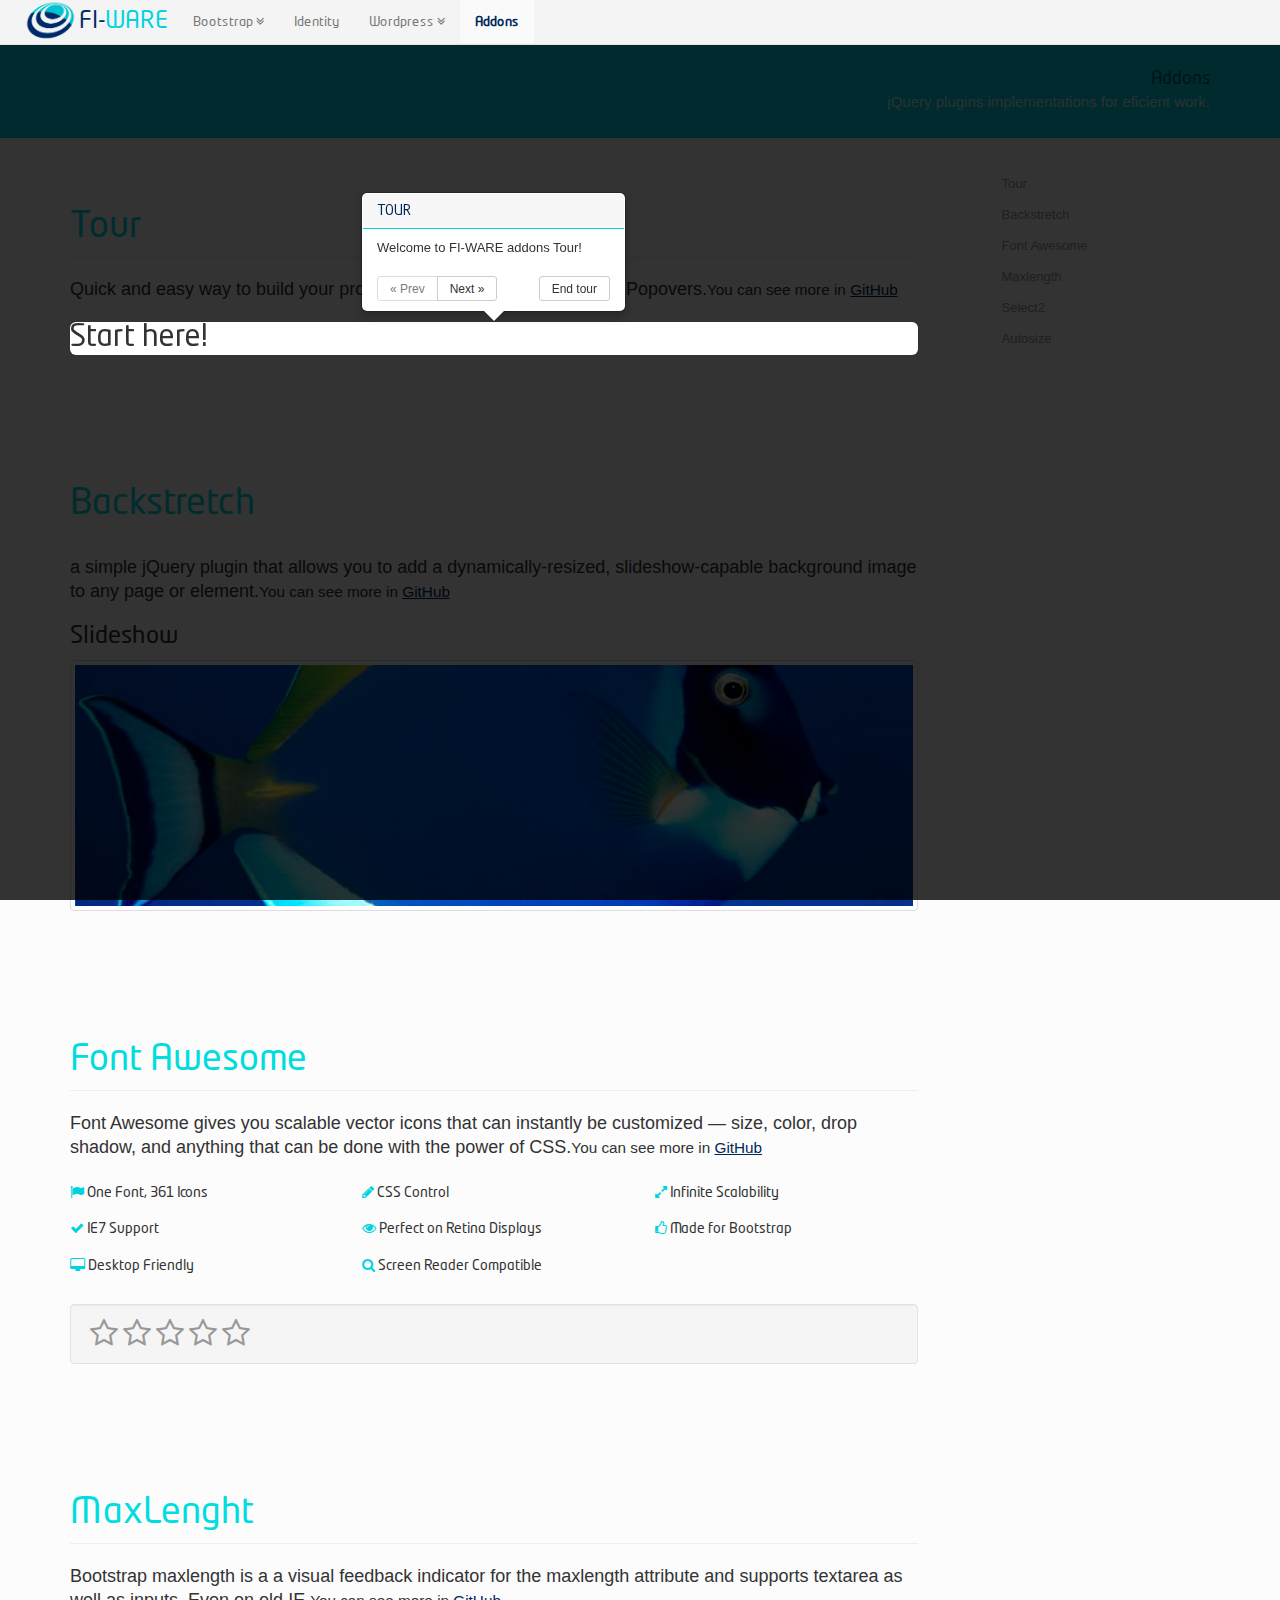
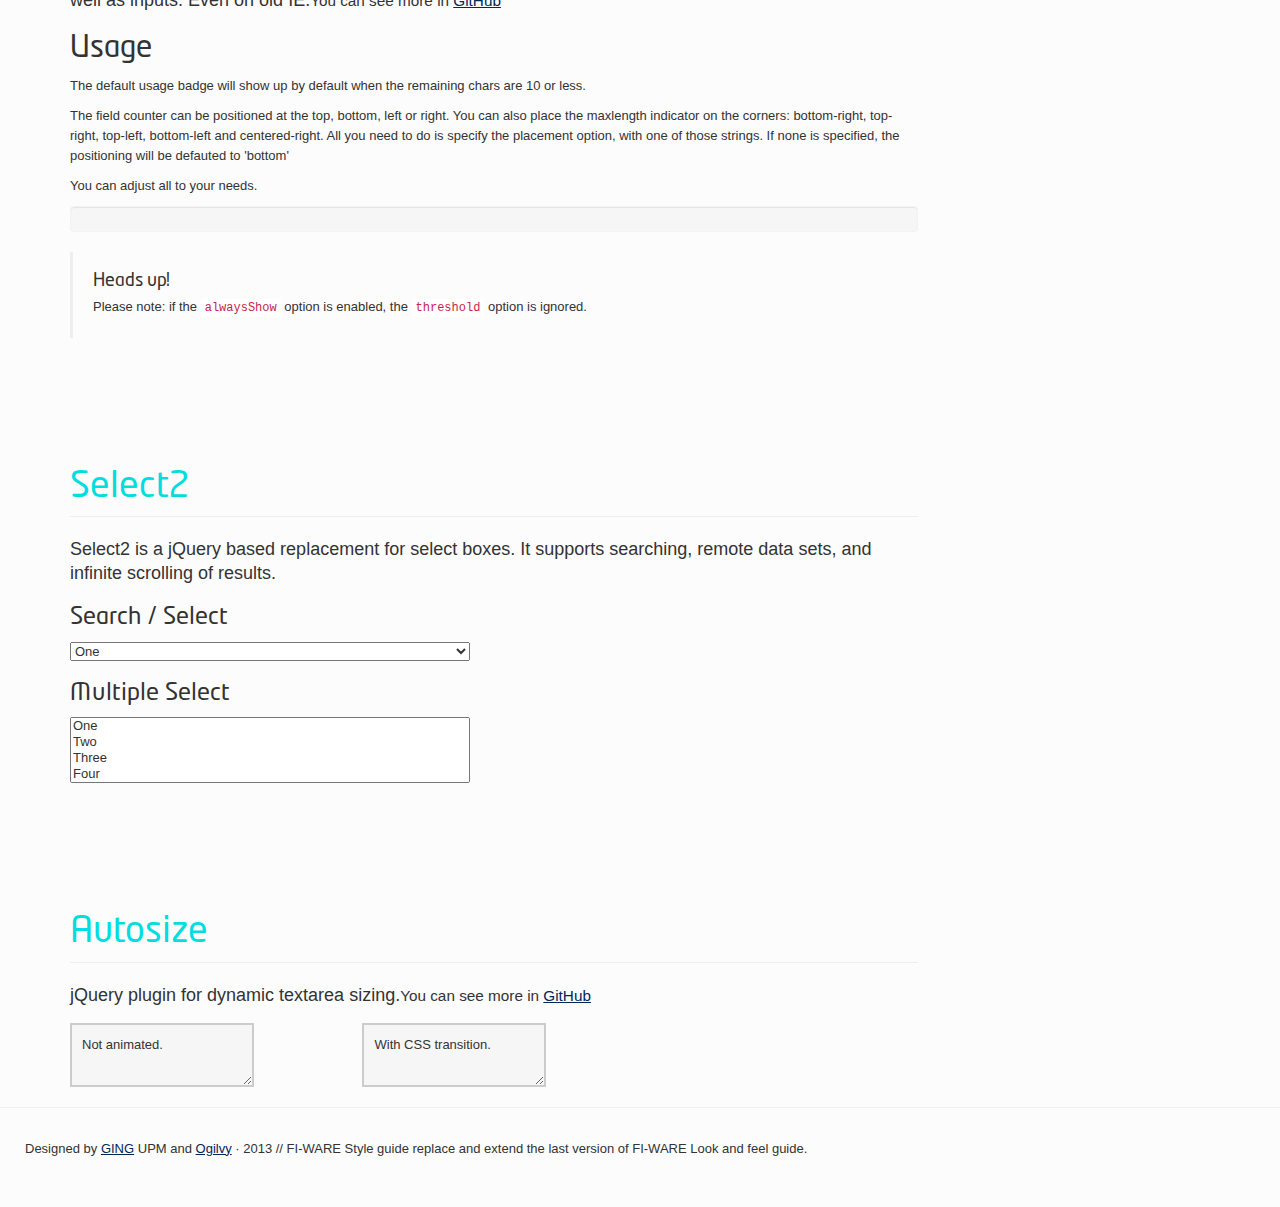
==== addons.html @ a17a2b3d "first commit b3 included" ====
<html lang="en">
  <head>
    <meta charset="utf-8">
    <title>FI-WARE web style · Addons</title>
    <meta name="viewport" content="width=device-width, initial-scale=1.0">
    <meta name="description" content="FI-WARE web style">
    <meta name="author" content="DIT UPM and Ogilvy">

    <!-- Bootstrap styles -->
    <link href="assets/bootstrap/css/bootstrap.min.css" rel="stylesheet">
    <link href="assets/bootstrap/css/sticky-footer-navbar.css" rel="stylesheet">
    <!-- Bootstrap styles for this guide-->
    <link href="assets/bootstrap/css/docs.min.css" rel="stylesheet">
    <!-- Bootstrap rewrite styles for 3.1.1-->
    <link href="assets/bootstrap-rewrite/bootstrap-rewrite.css" rel="stylesheet">
    <!-- FI-WARE styles -->
    <link href="assets/FI-WARE/css/fonts.css" rel="stylesheet">
    <link href="assets/FI-WARE/css/FI-style.css" rel="stylesheet">

    <!-- addons styles -->
    <link href="assets/addons/autosize/css/autosize.css" rel="stylesheet">
    <link href="assets/addons/select2/css/select2.css" rel="stylesheet">
    <link href="assets/addons/tour/css/bootstrap-tour.css" rel="stylesheet">
    <link href="assets/addons/backstretch/css/backstretch.css" rel="stylesheet">
    <link href="assets/addons/maxlength/css/maxlength.css" rel="stylesheet">
    <link href="assets/addons/font-awesome/css/font-awesome.min.css" rel="stylesheet">
    <link href="assets/addons/select2/css/select-2-rewrite.css" rel="stylesheet">
    <link href="assets/addons/tinyscrollbar/css/tinyscrollbar.css" rel="stylesheet">
    <link href="assets/addons/tinyscrollbar/css/perfect-scrollbar.css" rel="stylesheet">



<!-- Fav and touch icons -->
    <link rel="shortcut icon" href="../assets/FIWARE/img/logos/ico/favicon.png">
    <link rel="apple-touch-icon-precomposed" sizes="144x144" href="../assets/FIWARE/img/logos/ico/apple-touch-icon-144-precomposed.png">
    <link rel="apple-touch-icon-precomposed" sizes="114x114" href="../assets/FIWARE/img/logos/ico/apple-touch-icon-114-precomposed.png">
    <link rel="apple-touch-icon-precomposed" sizes="72x72" href="../assets/FIWARE/img/logos/ico/apple-touch-icon-72-precomposed.png">
    <link rel="apple-touch-icon-precomposed" href="../assets/FIWARE/img/logos/ico/apple-touch-icon-57-precomposed.png">
  

  </head>

  <body class="addons" data-spy="scroll" data-target=".bs-docs-sidebar" data-twttr-rendered="true">
    <div id="wrap">

 <!-- NAVBAR
      ================================================== -->
      <nav class="navbar navbar-default navbar-fixed-top" role="navigation">
        <div class="container-fluid">
        <!-- Brand and toggle get grouped for better mobile display -->
        <div class="navbar-header">
          <a type="button" class="navbar-toggle" data-toggle="collapse" data-target="#bs-example-navbar-collapse-1">
            <i class="fa fa-angle-double-down"></i>
          </a>
          <div class="logo-header in">
              <a href="index.html" class="logo">
                <img alt="FI-WARE" src="assets/FI-WARE/img/logos/header-logo.png">
              </a>
              <a href="index.html" class="brand">
                <span>FI-</span>WARE
              </a>    
            </div>
        </div>

        <!-- Collect the nav links, forms, and other content for toggling -->
        <nav class="collapse navbar-collapse" id="bs-example-navbar-collapse-1">
          <ul class="nav navbar-nav">
            <li class="dropdown">
              <a href="#" class="dropdown-toggle" data-toggle="dropdown">Bootstrap  <i class="fa fa-angle-double-down"></i></a>
              <ul class="dropdown-menu" role="menu">
                <li><a href="get-started.html">Get Started</a></li>
                <li><a href="css.html">Css</a></li>
                <li><a href="components.html">Components</a></li>
                <li><a href="javascript.html">Javascript</a></li>
              </ul>
            </li>
            <li><a href="identity-guide.html">Identity</a></li>
            <li class="dropdown">
              <a class="dropdown-toggle" data-toggle="dropdown" href="#">Wordpress <i class="fa fa-angle-double-down"></i></a>
              <ul class="dropdown-menu" role="menu" aria-labelledby="dropdownMenu">
                <li><a tabindex="-1" href="fi-ware.html">FI-WARE</a></li>
                <li><a tabindex="-1" href="fi-lab.html">FI-LAB</a></li>
              </ul>
            </li>
            <li class="active"><a href="#">Addons</a></li>
          </ul>
        </div><!-- /.navbar-collapse -->
      </nav>

      <!-- Subhead
      ================================================== -->
      <header class="jumbotron subhead" id="overview">
        <div class="container">
          <h4>Addons</h4>
          <p class="lead">jQuery plugins implementations for eficient work.</p>
        </div>
      </header>
      
      <div class="container">
        <div class="row row-principal">
          <div class="col-md-9">

 <!-- Tour
        ================================================== -->
            <div class="bs-docs-section">
              <h1 id="tour" class="page-header">
                Tour
              </h1>
              <p class="lead">Quick and easy way to build your product tours with Twitter Bootstrap Popovers.<small>You can see more in <a href="https://github.com/sorich87/bootstrap-tour">GitHub</a></small></p>
              <h2 id="welcome"> Start here!</h2>
            </div>

 <!-- Backstretch
        ================================================== -->
            <div class="bs-docs-section">
              <h1 id="backstretch" class="page-header">
                Backstretch
              </h1>
              <p class="lead">a simple jQuery plugin that allows you to add a dynamically-resized, slideshow-capable background image to any page or element.<small>You can see more in <a href="https://github.com/srobbin/jquery-backstretch">GitHub</a></small></p>
              <div class="level-one">
               
              
                  <h3>Slideshow</h3>  
                  <div class="thumbnail" style="min-height: 251px">
                    <div class="backstretch-example-2">
                      <div class="backstretch">
                      </div>
                    </div>
                  </div>
                    
              </div>          
            </div>
         



 <!-- Font Awesome
        ================================================== -->
            <div class="bs-docs-section font-awesome">
              <h1 id="font-awesome" class="page-header">
                Font Awesome
              </h1>
              <p class="lead">Font Awesome gives you scalable vector icons that can instantly be customized — size, color, drop shadow, and anything that can be done with the power of CSS.<small>You can see more in <a href="https://github.com/FortAwesome/Font-Awesome">GitHub</a></small></p>
              <div class="row">
                <div class="col-md-4">
                  <h5><i class="fa fa-flag"></i> One Font, 361 Icons</h5>
                </div>
                <div class="col-md-4">
                  <h5><i class="fa fa-pencil"></i> CSS Control</h5>
                </div>
                <div class="col-md-4">
                  <h5><i class="fa fa-expand"></i> Infinite Scalability</h5>
                </div>
                <div class="col-md-4">
                  <h5><i class="fa fa-check"></i> IE7 Support</h5>
                </div>
                <div class="col-md-4">
                  <h5><i class="fa fa-eye"></i> Perfect on Retina Displays</h5>
                </div>
                <div class="col-md-4">
                  <h5><i class="fa fa-thumbs-o-up"></i> Made for Bootstrap</h5>
                </div>
                <div class="col-md-4">
                  <h5><i class="fa fa-desktop"></i> Desktop Friendly</h5>
                </div>
                <div class="col-md-4">
                  <h5><i class="fa fa-search"></i> Screen Reader Compatible</h5>
                </div>
              </div>
              <div class="well">
                <span class="rating">
                  <span class="star"></span><span class="star"></span><span class="star"></span><span class="star"></span><span class="star"></span>
                </span>
              </div>
            </div>

 <!-- MaxLength
        ================================================== -->
            <div class="bs-docs-section">
              <h1 id="maxlength" class="page-header">
                MaxLenght
              </h1>
              <p class="lead">Bootstrap maxlength is a a visual feedback indicator for the maxlength attribute and supports textarea as well as inputs. Even on old IE.<small>You can see more in <a href="https://github.com/mimo84/bootstrap-maxlength/">GitHub</a></small> </p> 
              <div class="level-one">
                <h2>Usage</h2>
                <p>The default usage badge will show up by default when the remaining chars are 10 or less.</p>
                <p>The field counter can be positioned at the top, bottom, left or right. You can also place the maxlength indicator on the corners: bottom-right, top-right, top-left, bottom-left and centered-right.
                All you need to do is specify the placement option, with one of those strings. If none is specified, the positioning will be defauted to 'bottom'</p><p> You can adjust all to your needs.</p>
                <div class="bs-docs-example">
                  <input type="text" class="form-control" maxlength="25" name="alloptions" id="alloptions">
                </div>
                <div class="bs-callout bs-callout-imfo">
                <h4>Heads up!</h4>
                <p> Please note: if the <code>alwaysShow</code> option is enabled, the <code>threshold</code> option is ignored.</p>
              </div>
              </div>
            </div>



 <!-- Select2
        ================================================== -->
            <div class="bs-docs-section">
              <h1 id="select2" class="page-header">
                Select2
              </h1>
              <p class="lead">Select2 is a jQuery based replacement for select boxes. It supports searching, remote data sets, and infinite scrolling of results.</p> 

              <div class="level-tree">
                <h3>Search / Select</h3>
                <select id="mySel" style="width:400px;" >
                  <option>One</option>
                  <option>Two</option>
                  <option>Three</option>
                  <option>Four</option>
                  <option>Five</option>
                  <option>Six</option>
                </select>
              </div>
              <div class="level-tree">
                <h3>Multiple Select</h3>
                <select id="mySel2" class="select2" multiple="multiple" style="width:400px;">
                  <option>One</option>
                  <option>Two</option>
                  <option>Three</option>
                  <option>Four</option>
                  <option>Five</option>
                  <option>Six</option>
                </select>
              </div>
            </div>
          

 <!-- Autosize
        ================================================== -->
            <div class="bs-docs-section">
              <h1 id="autosize" class="page-header">
                Autosize
              </h1>
              <p class="lead">jQuery plugin for dynamic textarea sizing.<small>You can see more in <a href="https://github.com/jackmoore/autosize/tree/master">GitHub</a></small></p>
              <div class="row level-two">
                <div class="col-md-4 col-sm-4">
                  <textarea class='autosize normal'>Not animated.</textarea>
                </div>
                <div class="col-md-4 col-sm-4">
                  <textarea class='autosize animated'>With CSS transition.</textarea>
                </div>
              </div>
            </div>
          </div>


          <div class="col-md-3">
            <div class="bs-docs-sidebar hidden-print affix" role="complementary" data-spy="affix" data-offset-top="96" data-offset-bottom="0">
              <ul class="nav bs-docs-sidenav">
                <li>
                  <a href="#tour">Tour</a>
                </li>
                <li>
                  <a href="#backstretch">Backstretch</a>
                </li>
                <li>
                  <a href="#font-awesome">Font Awesome</a>
                </li>
                <li>
                  <a href="#maxlength">Maxlength</a>
                </li>
                <li>
                  <a href="#select2">Select2</a>
                </li>
                <li>
                  <a href="#autosize">Autosize</a>
                </li>
              </ul>
            </div>
          </div>
        </div>
      </div>
    </div>
    
 
<!-- FOOTER -->
    <footer>
      <div class="col-md-12 footer-box">
      <p> Designed by 
        <a href="https://github.com/ging" target="_blank">GING</a> UPM and 
        <a href="http://www.ogilvy.es/html/es/" target="_blank">Ogilvy</a> · 2013  //   FI-WARE Style guide replace and extend the last version of FI-WARE Look and feel guide.</p>
      </div>
    </footer>
 <!-- Le javascript
    ================================================== -->
    <!-- Placed at the end of the document so the pages load faster -->
    <script src="assets/bootstrap/js/jquery.min.js"></script>
    <script src="assets/bootstrap/js/bootstrap.min.js"></script>

    
    <!-- addons js -->

<!-- Tour -->
    <script src="assets/addons/tour/js/bootstrap-tour.min.js"></script>

    <script type="text/javascript">
      var tour = new Tour(false);
      tour.addSteps([
              {
              element: "#welcome", 
              title: "TOUR", 
              content: "Welcome to FI-WARE addons Tour!",
              placement: "top",
              backdrop: true,
          },
          {
              element: "#backstretch", 
              title: "BACKSTRETCH", 
              content: "Second js plugin added.",
              orphan: true,
              placement: "right",
          },
          {
              element: "#font-awesome h1",
              title: "FONT AWESOME",
              content: "Third js plugin added.",
              orphan: true,
              placement: "right"
          },
                    {
             element: "#maxlength h1",
              title: "MAXLENGHT",
              content: "Fourth js plugin added.",
              orphan: true,
              placement: "right",
          },
          {
             element: "#select2 h1",
              title: "SELECT2",
              content: "Fifth js plugin added.",
              orphan: true,
              placement: "right",
          },
          {
             element: "#autosize h1",
              title: "AUTOSIZE",
              content: "Sixth js plugin added.",
              orphan: true,
              placement: "right",
          }
      ]);
      tour.restart();
    </script> 



<!-- Select2 -->
    <script type="text/javascript">
      $.getScript('http://ivaynberg.github.io/select2/select2-3.4.5/select2.js',function(){

        $("#mySel").select2({
          allowClear:true
        });
        
        $("#mySel2").select2({
          closeOnSelect:false
        });
        
        $("#mySel3").select2({
          closeOnSelect:false
        });
        
        $('.single option').click(function() {
          // only affects options contained within the same optgroup
          // and doesn't include this
          $(this).siblings().prop('selected', false);
        });
      });
    </script>


<!-- autosize -->
    <script src='assets/addons/autosize/js/jquery.autosize.js'></script>
    <script>
      $(function(){
        $('.normal').autosize();
        $('.animated').autosize({append: "\n"});
      });
    </script>

<!-- Backstretch -->
    <script src="assets/addons/backstretch/js/jquery.backstretch.min.js"></script>
    <script type="text/javascript">

      $(".backstretch-example").backstretch("assets/addons/backstretch/img/backstretch-example1.jpg");


      $(".backstretch-example-2").backstretch([
        "assets/addons/backstretch/img/backstretch-example2.jpg",
        "assets/addons/backstretch/img/backstretch-example3.jpg"
        ], {
          fade: 750,
          duration: 4000
      });
    </script>
<!-- Maxlength -->
    <script src="assets/addons/maxlength/js/bootstrap-maxlength.js"></script>
    <script>
      $(document).ready(function(){
        $('input#defaultconfig').maxlength()
        
        $('input#thresholdconfig').maxlength({
          threshold: 20
        });
        
        $('input#moreoptions').maxlength({
          alwaysShow: true,
          warningClass: "label label-success",
          limitReachedClass: "label label-important"
        });
        
        $('input#alloptions').maxlength({
          alwaysShow: true,
          warningClass: "label label-success",
          limitReachedClass: "label label-important",
          separator: ' out of ',
          preText: 'You typed ',
          postText: ' chars available.',
          validate: true
        });

        $('textarea#textarea').maxlength({
          alwaysShow: true
        });

        $('input#placement').maxlength({
          alwaysShow: true,
          placement: 'top-left'
        });
       });
    </script>
  </body>
</html>
---- assets/bootstrap/css/sticky-footer-navbar.css ----
/* Sticky footer styles
-------------------------------------------------- */

html,
body {
  height: 100%;
  /* The html and body elements cannot have any padding or margin. */
}

/* Wrapper for page content to push down footer */
#wrap {
  min-height: 100%;
  height: auto !important;
  height: 100%;
  /* Negative indent footer by its height */
  margin: 0 auto -120px;
  /* Pad bottom by footer height */
  padding: 0px;
}

/* Set the fixed height of the footer here */
footer {
  height: 93px;
  padding-top: 7px;
  margin-top: 20px;
  border-top: 1px solid #F0F0F0;
}
#push{
  height: 100px;
}
/* Custom page CSS
-------------------------------------------------- */
/* Not required for template or sticky footer method. */

#wrap > .footer-box{
  padding: 60px 15px 0;
}
.container .credit {
  margin: 20px 0;
}

#footer > .container {
  padding-left: 15px;
  padding-right: 15px;
}

code {
  font-size: 12px;
}
---- assets/bootstrap/css/docs.min.css ----
/*!
 * Bootstrap Docs (http://getbootstrap.com)
 * Copyright 2011-2014 Twitter, Inc.
 * Licensed under the Creative Commons Attribution 3.0 Unported License. For
 * details, see http://creativecommons.org/licenses/by/3.0/.
 */body{position:relative}.table code{font-size:13px;font-weight:400}.btn-outline{color:#563d7c;background-color:transparent;border-color:#563d7c}.btn-outline:hover,.btn-outline:focus,.btn-outline:active{color:#fff;background-color:#563d7c;border-color:#563d7c}.btn-outline-inverse{color:#fff;background-color:transparent;border-color:#cdbfe3}.btn-outline-inverse:hover,.btn-outline-inverse:focus,.btn-outline-inverse:active{color:#563d7c;text-shadow:none;background-color:#fff;border-color:#fff}.bs-docs-booticon{display:block;font-weight:500;color:#fff;background-color:#563d7c;border-radius:15%;cursor:default;text-align:center}.bs-docs-booticon-sm{width:30px;height:30px;font-size:20px;line-height:28px}.bs-docs-booticon-lg{width:144px;height:144px;font-size:108px;line-height:140px}.bs-docs-booticon-inverse{color:#563d7c;background-color:#fff}.bs-docs-booticon-outline{background-color:transparent;border:1px solid #cdbfe3}.bs-docs-nav{margin-bottom:0;background-color:#fff;border-bottom:0}.bs-home-nav .bs-nav-b{display:none}.bs-docs-nav .navbar-brand,.bs-docs-nav .navbar-nav>li>a{color:#563d7c;font-weight:500}.bs-docs-nav .navbar-nav>li>a:hover,.bs-docs-nav .navbar-nav>.active>a,.bs-docs-nav .navbar-nav>.active>a:hover{color:#463265;background-color:#f9f9f9}.bs-docs-nav .navbar-toggle .icon-bar{background-color:#563d7c}.bs-docs-nav .navbar-header .navbar-toggle{border-color:#fff}.bs-docs-nav .navbar-header .navbar-toggle:hover,.bs-docs-nav .navbar-header .navbar-toggle:focus{background-color:#f9f9f9;border-color:#f9f9f9}.bs-docs-footer{padding-top:40px;padding-bottom:40px;margin-top:100px;color:#777;text-align:center;border-top:1px solid #e5e5e5}.bs-docs-footer-links{margin-top:20px;padding-left:0;color:#999}.bs-docs-footer-links li{display:inline;padding:0 2px}.bs-docs-footer-links li:first-child{padding-left:0}@media (min-width:768px){.bs-docs-footer p{margin-bottom:0}}.bs-docs-social{margin-bottom:20px;text-align:center}.bs-docs-social-buttons{display:inline-block;margin-bottom:0;padding-left:0;list-style:none}.bs-docs-social-buttons li{display:inline-block;line-height:1;padding:5px 8px}.bs-docs-social-buttons .twitter-follow-button{width:225px!important}.bs-docs-social-buttons .twitter-share-button{width:98px!important}.github-btn{border:0;overflow:hidden}.bs-docs-masthead,.bs-docs-header{position:relative;padding:30px 15px;color:#cdbfe3;text-align:center;text-shadow:0 1px 0 rgba(0,0,0,.1);background-color:#6f5499;background-image:-webkit-linear-gradient(top,#563d7c 0,#6f5499 100%);background-image:linear-gradient(to bottom,#563d7c 0,#6f5499 100%);background-repeat:repeat-x;filter:progid:DXImageTransform.Microsoft.gradient(startColorstr='#563d7c', endColorstr='#6F5499', GradientType=0)}.bs-docs-masthead .bs-docs-booticon{margin:0 auto 30px}.bs-docs-masthead h1{font-weight:300;line-height:1;color:#fff}.bs-docs-masthead .lead{margin:0 auto 30px;font-size:20px;color:#fff}.bs-docs-masthead .version{margin-top:-15px;margin-bottom:30px;color:#9783b9}.bs-docs-masthead .btn{width:100%;padding:15px 30px;font-size:20px}@media (min-width:480px){.bs-docs-masthead .btn{width:auto}}@media (min-width:768px){.bs-docs-masthead{padding-top:80px;padding-bottom:80px}.bs-docs-masthead h1{font-size:60px}.bs-docs-masthead .lead{font-size:24px}}@media (min-width:992px){.bs-docs-masthead .lead{width:80%;font-size:30px}}.bs-docs-header{margin-bottom:40px;font-size:20px}.bs-docs-header h1{margin-top:0;color:#fff}.bs-docs-header p{margin-bottom:0;font-weight:300;line-height:1.4}.bs-docs-header .container{position:relative}@media (min-width:768px){.bs-docs-header{padding-top:60px;padding-bottom:60px;font-size:24px;text-align:left}.bs-docs-header h1{font-size:60px;line-height:1}}@media (min-width:992px){.bs-docs-header h1,.bs-docs-header p{margin-right:380px}}.carbonad{width:auto!important;margin:30px -30px -31px!important;padding:20px!important;overflow:hidden;height:auto!important;font-size:13px!important;line-height:16px!important;text-align:left;background:transparent!important;border:solid #866ab3!important;border-width:1px 0!important}.carbonad-img{margin:0!important}.carbonad-text,.carbonad-tag{float:none!important;display:block!important;width:auto!important;height:auto!important;margin-left:145px!important;font-family:"Helvetica Neue",Helvetica,Arial,sans-serif!important}.carbonad-text{padding-top:0!important}.carbonad-tag{color:inherit!important;text-align:left!important}.carbonad-text a,.carbonad-tag a{color:#fff!important}.carbonad #azcarbon>img{display:none}@media (min-width:480px){.carbonad{width:330px!important;margin:20px auto!important;border-radius:4px;border-width:1px!important}.bs-docs-masthead .carbonad{margin:50px auto 0!important}}@media (min-width:768px){.carbonad{margin-left:0!important;margin-right:0!important}}@media (min-width:992px){.carbonad{position:absolute;top:0;right:15px;margin:0!important;padding:15px!important;width:330px!important}.bs-docs-masthead .carbonad{position:static}}.bs-docs-featurette{padding-top:40px;padding-bottom:40px;font-size:16px;line-height:1.5;color:#555;text-align:center;background-color:#fff;border-bottom:1px solid #e5e5e5}.bs-docs-featurette+.bs-docs-footer{margin-top:0;border-top:0}.bs-docs-featurette-title{font-size:30px;font-weight:400;color:#333;margin-bottom:5px}.half-rule{width:100px;margin:40px auto}.bs-docs-featurette h3{font-weight:400;color:#333;margin-bottom:5px}.bs-docs-featurette-img{display:block;margin-bottom:20px;color:#333}.bs-docs-featurette-img:hover{text-decoration:none;color:#428bca}.bs-docs-featurette-img img{display:block;margin-bottom:15px}.bs-docs-featured-sites{margin-left:-1px;margin-right:-1px}.bs-docs-featured-sites .col-sm-3{padding-left:1px;padding-right:1px}@media (min-width:480px){.bs-docs-featurette .img-responsive{margin-top:30px}}@media (min-width:768px){.bs-docs-featurette{padding-top:100px;padding-bottom:100px}.bs-docs-featurette-title{font-size:40px}.bs-docs-featurette .lead{margin-left:auto;margin-right:auto;max-width:80%}.bs-docs-featured-sites .col-sm-3:first-child img{border-top-left-radius:4px;border-bottom-left-radius:4px}.bs-docs-featured-sites .col-sm-3:last-child img{border-top-right-radius:4px;border-bottom-right-radius:4px}.bs-docs-featurette .img-responsive{margin-top:0}}.bs-docs-sidebar.affix{position:static}@media (min-width:768px){.bs-docs-sidebar{padding-left:20px}}.bs-docs-sidenav{margin-top:20px;margin-bottom:20px}.bs-docs-sidebar .nav>li>a{display:block;font-size:13px;font-weight:500;color:#999;padding:4px 20px}.bs-docs-sidebar .nav>li>a:hover,.bs-docs-sidebar .nav>li>a:focus{padding-left:19px;color:#563d7c;text-decoration:none;background-color:transparent;border-left:1px solid #563d7c}.bs-docs-sidebar .nav>.active>a,.bs-docs-sidebar .nav>.active:hover>a,.bs-docs-sidebar .nav>.active:focus>a{padding-left:18px;font-weight:700;color:#563d7c;background-color:transparent;border-left:2px solid #563d7c}.bs-docs-sidebar .nav .nav{display:none;padding-bottom:10px}.bs-docs-sidebar .nav .nav>li>a{padding-top:1px;padding-bottom:1px;padding-left:30px;font-size:12px;font-weight:400}.bs-docs-sidebar .nav .nav>li>a:hover,.bs-docs-sidebar .nav .nav>li>a:focus{padding-left:29px}.bs-docs-sidebar .nav .nav>.active>a,.bs-docs-sidebar .nav .nav>.active:hover>a,.bs-docs-sidebar .nav .nav>.active:focus>a{font-weight:500;padding-left:28px}.back-to-top{display:none;margin-top:10px;margin-left:10px;padding:4px 10px;font-size:12px;font-weight:500;color:#999}.back-to-top:hover{text-decoration:none;color:#563d7c}@media (min-width:768px){.back-to-top{display:block}}@media (min-width:992px){.bs-docs-sidebar .nav>.active>ul{display:block}.bs-docs-sidebar.affix,.bs-docs-sidebar.affix-bottom{width:213px}.bs-docs-sidebar.affix{position:fixed;top:20px}.bs-docs-sidebar.affix-bottom{position:absolute}.bs-docs-sidebar.affix-bottom .bs-docs-sidenav,.bs-docs-sidebar.affix .bs-docs-sidenav{margin-top:0;margin-bottom:0}}@media (min-width:1200px){.bs-docs-sidebar.affix-bottom,.bs-docs-sidebar.affix{width:263px}}.bs-docs-section{margin-bottom:60px}.bs-docs-section:last-child{margin-bottom:0}h1[id]{margin-top:0;padding-top:20px}.bs-callout{margin:20px 0;padding:20px;border-left:3px solid #eee}.bs-callout h4{margin-top:0;margin-bottom:5px}.bs-callout p:last-child{margin-bottom:0}.bs-callout code{background-color:#fff;border-radius:3px}.bs-callout-danger{background-color:#fdf7f7;border-color:#d9534f}.bs-callout-danger h4{color:#d9534f}.bs-callout-warning{background-color:#fcf8f2;border-color:#f0ad4e}.bs-callout-warning h4{color:#f0ad4e}.bs-callout-info{background-color:#f4f8fa;border-color:#5bc0de}.bs-callout-info h4{color:#5bc0de}.color-swatches{margin:0 -5px;overflow:hidden}.color-swatch{float:left;width:60px;height:60px;margin:0 5px;border-radius:3px}@media (min-width:768px){.color-swatch{width:100px;height:100px}}.color-swatches .gray-darker{background-color:#222}.color-swatches .gray-dark{background-color:#333}.color-swatches .gray{background-color:#555}.color-swatches .gray-light{background-color:#999}.color-swatches .gray-lighter{background-color:#eee}.color-swatches .brand-primary{background-color:#428bca}.color-swatches .brand-success{background-color:#5cb85c}.color-swatches .brand-warning{background-color:#f0ad4e}.color-swatches .brand-danger{background-color:#d9534f}.color-swatches .brand-info{background-color:#5bc0de}.color-swatches .bs-purple{background-color:#563d7c}.color-swatches .bs-purple-light{background-color:#c7bfd3}.color-swatches .bs-purple-lighter{background-color:#e5e1ea}.color-swatches .bs-gray{background-color:#f9f9f9}.bs-team .team-member{color:#555;line-height:32px}.bs-team .team-member:hover{color:#333;text-decoration:none}.bs-team .github-btn{float:right;margin-top:6px;width:180px;height:20px}.bs-team img{float:left;width:32px;margin-right:10px;border-radius:4px}.show-grid{margin-bottom:15px}.show-grid [class^=col-]{padding-top:10px;padding-bottom:10px;background-color:#eee;background-color:rgba(86,61,124,.15);border:1px solid #ddd;border:1px solid rgba(86,61,124,.2)}.bs-example{position:relative;padding:45px 15px 15px;margin:0 -15px 15px;background-color:#fafafa;box-shadow:inset 0 3px 6px rgba(0,0,0,.05);border-color:#e5e5e5 #eee #eee;border-style:solid;border-width:1px 0}.bs-example:after{content:"Example";position:absolute;top:15px;left:15px;font-size:12px;font-weight:700;color:#bbb;text-transform:uppercase;letter-spacing:1px}.bs-example+.highlight{margin:-15px -15px 15px;border-radius:0;border-width:0 0 1px}@media (min-width:768px){.bs-example{margin-left:0;margin-right:0;background-color:#fff;border-width:1px;border-color:#ddd;border-radius:4px 4px 0 0;box-shadow:none}.bs-example+.highlight{margin-top:-16px;margin-left:0;margin-right:0;border-width:1px;border-bottom-left-radius:4px;border-bottom-right-radius:4px}}.bs-example .container{width:auto}.bs-example>p:last-child,.bs-example>ul:last-child,.bs-example>ol:last-child,.bs-example>blockquote:last-child,.bs-example>.form-control:last-child,.bs-example>.table:last-child,.bs-example>.navbar:last-child,.bs-example>.jumbotron:last-child,.bs-example>.alert:last-child,.bs-example>.panel:last-child,.bs-example>.list-group:last-child,.bs-example>.well:last-child,.bs-example>.progress:last-child,.bs-example>.table-responsive:last-child>.table{margin-bottom:0}.bs-example>p>.close{float:none}.bs-example-type .table .type-info{color:#999;vertical-align:middle}.bs-example-type .table td{padding:15px 0;border-color:#eee}.bs-example-type .table tr:first-child td{border-top:0}.bs-example-type h1,.bs-example-type h2,.bs-example-type h3,.bs-example-type h4,.bs-example-type h5,.bs-example-type h6{margin:0}.bs-example-bg-classes p{padding:15px}.bs-example>.img-circle,.bs-example>.img-rounded,.bs-example>.img-thumbnail{margin:5px}.bs-example>.table-responsive>.table{background-color:#fff}.bs-example>.btn,.bs-example>.btn-group{margin-top:5px;margin-bottom:5px}.bs-example>.btn-toolbar+.btn-toolbar{margin-top:10px}.bs-example-control-sizing select,.bs-example-control-sizing input[type=text]+input[type=text]{margin-top:10px}.bs-example-form .input-group{margin-bottom:10px}.bs-example>textarea.form-control{resize:vertical}.bs-example>.list-group{max-width:400px}.bs-example .navbar:last-child{margin-bottom:0}.bs-navbar-top-example,.bs-navbar-bottom-example{z-index:1;padding:0;overflow:hidden}.bs-navbar-top-example .navbar-header,.bs-navbar-bottom-example .navbar-header{margin-left:0}.bs-navbar-top-example .navbar-fixed-top,.bs-navbar-bottom-example .navbar-fixed-bottom{position:relative;margin-left:0;margin-right:0}.bs-navbar-top-example{padding-bottom:45px}.bs-navbar-top-example:after{top:auto;bottom:15px}.bs-navbar-top-example .navbar-fixed-top{top:-1px}.bs-navbar-bottom-example{padding-top:45px}.bs-navbar-bottom-example .navbar-fixed-bottom{bottom:-1px}.bs-navbar-bottom-example .navbar{margin-bottom:0}@media (min-width:768px){.bs-navbar-top-example .navbar-fixed-top,.bs-navbar-bottom-example .navbar-fixed-bottom{position:absolute}.bs-navbar-top-example{border-radius:0 0 4px 4px}.bs-navbar-bottom-example{border-radius:4px 4px 0 0}}.bs-example .pagination{margin-top:10px;margin-bottom:10px}.bs-example>.pager{margin-top:0}.bs-example-modal{background-color:#f5f5f5}.bs-example-modal .modal{position:relative;top:auto;right:auto;left:auto;bottom:auto;z-index:1;display:block}.bs-example-modal .modal-dialog{left:auto;margin-left:auto;margin-right:auto}.bs-example>.dropdown>.dropdown-menu{position:static;display:block;margin-bottom:5px}.bs-example-tabs .nav-tabs{margin-bottom:15px}.bs-example-tooltips{text-align:center}.bs-example-tooltips>.btn{margin-top:5px;margin-bottom:5px}.bs-example-popover{padding-bottom:24px;background-color:#f9f9f9}.bs-example-popover .popover{position:relative;display:block;float:left;width:260px;margin:20px}.scrollspy-example{position:relative;height:200px;margin-top:10px;overflow:auto}.highlight{padding:9px 14px;margin-bottom:14px;background-color:#f7f7f9;border:1px solid #e1e1e8;border-radius:4px}.highlight pre{padding:0;margin-top:0;margin-bottom:0;background-color:transparent;border:0;white-space:nowrap}.highlight pre code{font-size:inherit;color:#333}.highlight pre .lineno{display:inline-block;width:22px;padding-right:5px;margin-right:10px;text-align:right;color:#bebec5}.table-responsive .highlight pre{white-space:normal}.bs-table th small,.responsive-utilities th small{display:block;font-weight:400;color:#999}.responsive-utilities tbody th{font-weight:400}.responsive-utilities td{text-align:center}.responsive-utilities td.is-visible{color:#468847;background-color:#dff0d8!important}.responsive-utilities td.is-hidden{color:#ccc;background-color:#f9f9f9!important}.responsive-utilities-test{margin-top:5px}.responsive-utilities-test .col-xs-6{margin-bottom:10px}.responsive-utilities-test span{display:block;padding:15px 10px;font-size:14px;font-weight:700;line-height:1.1;text-align:center;border-radius:4px}.visible-on .col-xs-6 .hidden-xs,.visible-on .col-xs-6 .hidden-sm,.visible-on .col-xs-6 .hidden-md,.visible-on .col-xs-6 .hidden-lg,.hidden-on .col-xs-6 .hidden-xs,.hidden-on .col-xs-6 .hidden-sm,.hidden-on .col-xs-6 .hidden-md,.hidden-on .col-xs-6 .hidden-lg{color:#999;border:1px solid #ddd}.visible-on .col-xs-6 .visible-xs,.visible-on .col-xs-6 .visible-sm,.visible-on .col-xs-6 .visible-md,.visible-on .col-xs-6 .visible-lg,.hidden-on .col-xs-6 .visible-xs,.hidden-on .col-xs-6 .visible-sm,.hidden-on .col-xs-6 .visible-md,.hidden-on .col-xs-6 .visible-lg{color:#468847;background-color:#dff0d8;border:1px solid #d6e9c6}.bs-glyphicons{margin:0 -19px 20px -16px;overflow:hidden}.bs-glyphicons-list{padding-left:0;list-style:none}.bs-glyphicons li{float:left;width:25%;height:115px;padding:10px;font-size:10px;line-height:1.4;text-align:center;border:1px solid #fff;background-color:#f9f9f9}.bs-glyphicons .glyphicon{margin-top:5px;margin-bottom:10px;font-size:24px}.bs-glyphicons .glyphicon-class{display:block;text-align:center;word-wrap:break-word}.bs-glyphicons li:hover{color:#fff;background-color:#563d7c}@media (min-width:768px){.bs-glyphicons{margin-left:0;margin-right:0}.bs-glyphicons li{width:12.5%;font-size:12px}}.bs-customizer .toggle{float:right;margin-top:25px}.bs-customizer label{margin-top:10px;font-weight:500;color:#555}.bs-customizer h2{margin-top:0;margin-bottom:5px;padding-top:30px}.bs-customizer h3{margin-bottom:0}.bs-customizer h4{margin-top:15px;margin-bottom:0}.bs-customizer .bs-callout h4{margin-top:0;margin-bottom:5px}.bs-customizer input[type=text]{font-family:Menlo,Monaco,Consolas,"Courier New",monospace;background-color:#fafafa}.bs-customizer .help-block{font-size:12px;margin-bottom:5px}#less-section label{font-weight:400}.bs-customizer-input{float:left;width:33.333333%;padding-left:15px;padding-right:15px}.bs-customize-download .btn-outline{padding:20px}.bs-customizer-alert{position:fixed;top:0;left:0;right:0;z-index:1030;padding:15px 0;color:#fff;background-color:#d9534f;box-shadow:inset 0 1px 0 rgba(255,255,255,.25);border-bottom:1px solid #b94441}.bs-customizer-alert .close{margin-top:-4px;font-size:24px}.bs-customizer-alert p{margin-bottom:0}.bs-customizer-alert .glyphicon{margin-right:5px}.bs-customizer-alert pre{margin:10px 0 0;color:#fff;background-color:#a83c3a;border-color:#973634;box-shadow:inset 0 2px 4px rgba(0,0,0,.05),0 1px 0 rgba(255,255,255,.1)}.bs-brand-logos{display:table;width:100%;margin-bottom:15px;overflow:hidden;color:#563d7c;background-color:#f9f9f9;border-radius:4px}.bs-brand-item{padding:60px 0;text-align:center}.bs-brand-item+.bs-brand-item{border-top:1px solid #fff}.bs-brand-logos .inverse{color:#fff;background-color:#563d7c}.bs-brand-item h1,.bs-brand-item h3{margin-top:0;margin-bottom:0}.bs-brand-item .bs-docs-booticon{margin-left:auto;margin-right:auto}.bs-brand-item .glyphicon{width:30px;height:30px;margin:10px auto -10px;line-height:30px;color:#fff;border-radius:50%}.bs-brand-item .glyphicon-ok{background-color:#5cb85c}.bs-brand-item .glyphicon-remove{background-color:#d9534f}@media (min-width:768px){.bs-brand-item{display:table-cell;width:1%}.bs-brand-item+.bs-brand-item{border-top:0;border-left:1px solid #fff}.bs-brand-item h1{font-size:60px}}.bs-examples .thumbnail{margin-bottom:10px}.bs-examples h4{margin-bottom:5px}.bs-examples p{margin-bottom:20px}#focusedInput{border-color:#ccc;border-color:rgba(82,168,236,.8);outline:0;outline:thin dotted \9;-moz-box-shadow:0 0 8px rgba(82,168,236,.6);box-shadow:0 0 8px rgba(82,168,236,.6)}.hll{background-color:#ffc}.c{color:#999}.err{color:#A00;background-color:#FAA}.k{color:#069}.o{color:#555}.cm{color:#999}.cp{color:#099}.c1{color:#999}.cs{color:#999}.gd{background-color:#FCC;border:1px solid #C00}.ge{font-style:italic}.gr{color:red}.gh{color:#030}.gi{background-color:#CFC;border:1px solid #0C0}.go{color:#AAA}.gp{color:#009}.gu{color:#030}.gt{color:#9C6}.kc{color:#069}.kd{color:#069}.kn{color:#069}.kp{color:#069}.kr{color:#069}.kt{color:#078}.m{color:#F60}.s{color:#d44950}.na{color:#4f9fcf}.nb{color:#366}.nc{color:#0A8}.no{color:#360}.nd{color:#99F}.ni{color:#999}.ne{color:#C00}.nf{color:#C0F}.nl{color:#99F}.nn{color:#0CF}.nt{color:#2f6f9f}.nv{color:#033}.ow{color:#000}.w{color:#bbb}.mf{color:#F60}.mh{color:#F60}.mi{color:#F60}.mo{color:#F60}.sb{color:#C30}.sc{color:#C30}.sd{color:#C30;font-style:italic}.s2{color:#C30}.se{color:#C30}.sh{color:#C30}.si{color:#A00}.sx{color:#C30}.sr{color:#3AA}.s1{color:#C30}.ss{color:#FC3}.bp{color:#366}.vc{color:#033}.vg{color:#033}.vi{color:#033}.il{color:#F60}.css .o,.css .o+.nt,.css .nt+.nt{color:#999}
---- assets/FI-WARE/css/fonts.css ----
/************* typography*******/

@font-face {
  font-family: "NeoTechstd-Regular";
  font-style: normal;
  src: url('../neotechstd-regular.eot');
    src: url('../fonts/neotechstd-regular.eot') format('embedded-opentype'),
         url('../fonts/neotechstd-regular.woff') format('woff'),
         url('../fonts/neotechstd-regular.ttf') format('truetype'),
         url('../fonts/neotechstd-regular.svg#NeoTechStdMedium') format('svg');
}


@font-face {
  font-family: "NeoTechstd-Medium";
  font-style: normal;
  src: url('../fonts/neotechstd-medium.eot');
    src: url('../fonts/neotechstd-medium.eot') format('embedded-opentype'),
         url('../fonts/neotechstd-medium.woff') format('woff'),
         url('../fonts/neotechstd-medium.ttf') format('truetype'),
         url('../fonts/neotechstd-medium.svg#NeoTechStdMedium') format('svg');
}


@font-face {
    font-family: 'DesyrelRegular';
    src: url('../fonts/desyrel.eot');
    src: url('../fonts/desyrel.eot') format('embedded-opentype'),
         url('../fonts/desyrel.woff') format('woff'),
         url('../fonts/desyrel.ttf') format('truetype'),
         url('../fonts/desyrel.svg#DesyrelRegular') format('svg');
}
---- assets/FI-WARE/css/FI-style.css ----
/*
  Fi-ware style guide's documentation styles for presenting Bootstrap's documentation and examples
*/


/* Base class
------------------------- */
.ellipsis {
  overflow: hidden;
  text-overflow: ellipsis;
  -o-text-overflow: ellipsis;
  white-space: nowrap;
  width: 100%;
}

.uppercase{
  text-transform: uppercase;
}

a{
  color: #002759;
  text-decoration: underline;
}

a:hover{
  color: #00D3DE;
  text-decoration: underline;
}
.nav > li a,
.navbar-inner a,
.pager > li a,
.btn,
.accordion-heading > a,
.logo-header a,
.dropdown-menu li a,
.breadcrumb a,
.page-header a{
  text-decoration: none;
}

h1, h2, h3, h4, h5, h6{
  font-family: "NeoTechstd-Regular";
  font-weight: normal;
}

.text-font{
  font-family: "Verdana";
}

h1.text-font{
  line-height: 75px;
}

.row-principal{
  margin-bottom: 120px;
}

.bs-docs-section > .h3{
  color: #5a5a5a;
}

.fi-band {
  width: 5px;
  float: left;
  min-height: 55px;
  margin-right: 5px; 
  background-repeat:no-repeat;
  background: rgb(96,193,207); /* Old browsers */
  background: -moz-linear-gradient(top,  rgb(96,193,207) 0%, rgb(96,193,207) 33%, rgb(255,230,22) 33%, rgb(255,230,22) 68%, rgb(0,45,103) 68%, rgb(0,45,103) 100%); /* FF3.6+ */
  background: -webkit-gradient(linear, left top, left bottom, color-stop(0%,rgb(96,193,207)), color-stop(33%,rgb(96,193,207)), color-stop(33%,rgb(255,230,22)), color-stop(68%,rgb(255,230,22)), color-stop(68%,rgb(0,45,103)), color-stop(100%,rgb(0,45,103))); /* Chrome,Safari4+ */
  background: -webkit-linear-gradient(top,  rgb(96,193,207) 0%,rgb(96,193,207) 33%,rgb(255,230,22) 33%,rgb(255,230,22) 68%,rgb(0,45,103) 68%,rgb(0,45,103) 100%); /* Chrome10+,Safari5.1+ */
  background: -o-linear-gradient(top,  rgb(96,193,207) 0%,rgb(96,193,207) 33%,rgb(255,230,22) 33%,rgb(255,230,22) 68%,rgb(0,45,103) 68%,rgb(0,45,103) 100%); /* Opera 11.10+ */
  background: -ms-linear-gradient(top,  rgb(96,193,207) 0%,rgb(96,193,207) 33%,rgb(255,230,22) 33%,rgb(255,230,22) 68%,rgb(0,45,103) 68%,rgb(0,45,103) 100%); /* IE10+ */
  background: linear-gradient(to bottom,  rgb(96,193,207) 0%,rgb(96,193,207) 33%,rgb(255,230,22) 33%,rgb(255,230,22) 68%,rgb(0,45,103) 68%,rgb(0,45,103) 100%); /* W3C */
  filter: progid:DXImageTransform.Microsoft.gradient( startColorstr='#00D3DE', endColorstr='#002d67',GradientType=0 ); /* IE6-9 */
}

.thumbnail .fi-band {
  min-height: 27px;
}

.level-two h3 first-child{
  padding-top: 70px;
}

.jumbotron {
  min-height: 88px;
  color: rgba(255, 255, 255, 0.81);
  background-color: #00D3DE; /* Old browsers */
  margin-bottom: 0;
  padding: 10px;
  
}

.jumbotron h1 {
  font-size: 80px;
  letter-spacing: -1px;
  line-height: 1;
}

.jumbotron p {
  font-size: 15px;
  line-height: 23px;
  text-align: right;
}

.subhead h4 {
  color: rgba(0, 39, 89, 0.65);
  text-align: right;
  margin: 15px 0px 0px;
}


/* Bootstrap code examples
-------------------------------------------------- */
/* Base class */
.bs-example {
  border: 1px solid #00D3DE;
  -webkit-border-radius: 4px;
  -moz-border-radius: 4px;
  border-radius: 4px;
}

/* Echo out a label for the example */
.bs-example:after {
  color: #777;
}

.bs-docs-sidebar {
  margin-left: 14px;
}



/*
 * index
*/
#index{
margin-top: -23px;
}

#index .jumbotron{
  background-color: #00D3DE;
  min-height: 85px;
}

#index .lead{
  color: #9E9E9E;
}

.marketing {
  text-align: center;
  color: #5a5a5a;
  padding: 0px !important;
}

.marketing p {
  font-size: 14px;
  line-height: 1.5;
}

.handwrite1,
.handwrite2{
  font-family: "DesyrelRegular";
  position: relative; 
}

.marketing p.handwrite1 span,
.marketing p.handwrite2 span{
  color: #00D3DE;
}

.marketing p.handwrite1 span.low,
.marketing p.handwrite2 span.low{
  color: #002d67;
}

.marketing hr {
  margin: 20px 0;
}

.marketing p.handwrite1{
  font-size: 30px !important;
  margin-top: 40px;
  -moz-animation-name: dropHeader;
  -moz-animation-iteration-count: once;
  -moz-animation-timing-function: ease-in;
  -moz-animation-duration: 1s;

  -webkit-animation-name: dropHeader;
  -webkit-animation-iteration-count: once;
  -webkit-animation-timing-function: ease-in;
  -webkit-animation-duration: 1s;
}

@-moz-keyframes dropHeader {
  0% {
    left: -400px;
    -moz-opacity:0.1;
    -webkit-opacity:0.1;
    -o-opacity:0.1;
    opacity: 0.1;
  }
  100% {
    left: 0px;
    -moz-opacity:1;
    -webkit-opacity:1;
    -o-opacity:1;
    opacity: 1;
  }
}

@-webkit-keyframes dropHeader {
  0% {
    left: -400px;
    -moz-opacity:0.1;
    -webkit-opacity:0.1;
    -o-opacity:0.1;
    opacity: 0.1;
  }
  100% {
    left: 0px;
    -moz-opacity:1;
    -webkit-opacity:1;
    -o-opacity:1;
    opacity: 1;
  }
}

.marketing p.handwrite2{
  margin-top: 16px;
  margin-bottom: 47px;
  font-size: 23px !important;
  -moz-animation-name: rHandwrite;
  -moz-animation-iteration-count: once;
  -moz-animation-timing-function: ease-in;
  -moz-animation-duration: 1s;

  -webkit-animation-name: rHandwrite;
  -webkit-animation-iteration-count: once;
  -webkit-animation-timing-function: ease-in;
  -webkit-animation-duration: 1s;
}

@-moz-keyframes rHandwrite {
  0% {
    right: -400px;
    -moz-opacity:0.1;
    -webkit-opacity:0.1;
    -o-opacity:0.1;
    opacity: 0.1;
  }
  100% {
    right: 0px;
    -moz-opacity:1;
    -webkit-opacity:1;
    -o-opacity:1;
    opacity: 1;
  }
}

@-webkit-keyframes rHandwrite {
  0% {
    right: -400px;
    -moz-opacity:0.1;
    -webkit-opacity:0.1;
    -o-opacity:0.1;
    opacity: 0.1;
  }
  100% {
    right: 0px;
    -moz-opacity:1;
    -webkit-opacity:1;
    -o-opacity:1;
    opacity: 1;
  }
}

.characteristic .col-md-4 i {
color: #00D3DE;
}

/*
 * header
*/
h5.sg {
  color: #CCC;
  margin: 7px 14px 7px;
  float: left;
}
a.menu-down{
  float: right !important;
  padding: 0 !important;
  margin: 12px 10px 8px !important;
  background: rgba(0, 0, 0, 0) !important;
  border: none;
  box-shadow: none !important;
  border-color: transparent !important;
  text-shadow: none !important;
  color: #002759 !important;
  -moz-opacity: .5;
  -webkit-opacity: .5;
  opacity: .5;
}

a.menu-down:hover{
  color: #00D3DE !important;
  background: transparent !important;
  -moz-opacity: 1;
  -webkit-opacity: 1;
  opacity: 1;
}

a.menu-down i {
  font-size: 25px;
}

.brand-text{
  font-size: 17px;
  width: 83px;
  float: left;
}

.logo-header{
  width: 200px;
  display: inline;
}

.logo-header img{
  width: 51px;
  padding-top: 0;
  float: left;
}

.logo-header .brand{
  padding: 0;
  width: auto;
  float: none;
  margin: 0 0 0 3px;
  font-size: 23px !important;
  font-family: "NeoTechstd-Regular";
  color: #00D3DE !important;
  display: inline-block;
  font-weight: normal !important;
  text-shadow: 0 1px 0 rgb(255, 255, 255);
  padding: 7px 0px 0px 0px;
  font-size: 26px;
}

#index .logo-header .brand{
  color: #fff !important;
  text-shadow: none;
}

.in .brand{
  margin-top: 5px;
  margin-right: 10px;
}

.logo, .brand{
  float: left !important;
}

a.logo{
  margin-left: 10px;
}

.logo-header .brand a:hover{
  text-decoration: none;
}

.logo-header .brand > span{
  color: #002d67 !important;
}

.navbar .nav > .active > a {
  font-weight: bold;
}

.navbar .nav > .active > a, .navbar .nav > li > a:focus, .navbar .nav > li > a:hover {
  color: #002759;
  background-color: #FAFAFA;
}

.navbar .nav > li > a:hover{
  border: 0;
  -webkit-box-shadow: none;
  -moz-box-shadow: none;
  box-shadow: none !important;
  background-color: #FFF !important;
  color: #00D3DE !important;
}
.navbar .nav > li > a:focus{
  border: 0;
  -webkit-box-shadow: none;
  -moz-box-shadow: none;
  box-shadow: none !important;
  background-color: #FcFcFc !important;
  color: #00D3DE !important;
}

.navbar .nav > li.active > a:focus, .navbar .nav > li.active > a:hover {
  background-color: #002759 !important;
  color: #fff !important;
}

.navbar-toggle{
  padding: 0;
}

.nav-list > .active > a, .nav-list > .active > a:hover, .nav-list > .active > a:focus {
  color: #FFF;
  text-shadow: 0 -1px 0 rgba(0, 0, 0, 0.2);
  background-color: #002759;
}


.nav-collapse .dropdown-menu li.active a:hover{
  background-color: #002759 !important;
  color: #FFF !important;
}


/* Footer */
.footer-box {
  margin-top: 24px;
  padding-left: 25px;
  padding-right: 25px;
}





/*
 * Side navigation
 */


/* First level of nav */
.bs-docs-sidenav {
  margin-bottom: 30px;
  padding-top: 10px;
  padding-bottom: 10px;
}

/* All levels of nav */
.bs-docs-sidebar .nav > li > a {
  display: block;
  color: #9B9B9B;
  padding: 5px 20px;
}

.bs-docs-sidebar .nav > li > a:hover,
.bs-docs-sidebar .nav > li > a:focus {
  text-decoration: none;
  color: #002D67;
  border-left-color: transparent;
  border-right: 1px solid #00D3DE;
}

.bs-docs-sidebar .nav > li > ul > li > a:hover,
.bs-docs-sidebar .nav > li > ul > li > a:focus {
  text-decoration: none;
  color: rgba(0, 45, 103, 0.6);
}

.bs-docs-sidebar .nav > .active > a,
.bs-docs-sidebar .nav > .active:hover > a,
.bs-docs-sidebar .nav > .active:focus > a {
  font-weight: bold;
  color: #002D67;
  border-color: #00D3DE;
}

.bs-docs-sidebar .nav .nav > li > a {
  font-size: 11px;
}

/*-------------------------------------*/

/* go to top page */
#scrollUp {
  bottom: 24px;
  right: 30px;
  -moz-opacity:.5;
  -webkit-opacity:.5;
  opacity:.5;
  transition: opacity .25s ease-in-out;
   -moz-transition: opacity .25s ease-in-out;
   -webkit-transition: opacity .25s ease-in-out;
}

#scrollUp i{
  color: #00D3DE !important;
}

#scrollUp:hover {
  text-decoration: none;
  -moz-opacity:1;
  -webkit-opacity:1;
  opacity:1;
}

#scrollUp .icon-2x {
  font-size: 34px;
}



/* IDENTITY
-------------------------------------------------- */
.identity-guide section .alert{
  display: block;
}
.typo > .level-two{
  clear: both;
}

.typo > .level-two h4{
  float: left;
}

.font-awesome > .well{
  margin-top: 20px;
}
/* COLORS */

.color-bluedark-tx{
  color:#002759;
}

.color-bluelight-tx{
  color:#00D3DE;
}

.color-yellow-tx{
  color: #FFE616;
}

.color-orange-tx{
  color: #FFB900;
}

.color-red-tx{
  color: #FF0055;
}

.color-green-tx{
  color: #A7EB00;
}

.color-graylight-tx{
  color: #F5F5F5;
}

.color-graymedium-tx{
  color: #E2E2E2;
}

.color-graydark-tx{
  color: #C8C8C8;
}


.color-bluedark-bk{
  background-color: #002759;
}

.color-bluelight-bk{
  background-color: #00D3DE;
}

.color-yellow-bk{
  background-color: #FFE616;
}

.color-orange-bk{
  background-color: #FFB900;
}

.color-red-bk{
  background-color: #FF0055;
}

.color-green-bk{
  background-color: #A7EB00;
}

.color-graylight-bk{
  background-color: #F5F5F5;
}

.color-graymedium-bk{
  background-color: #E2E2E2;
}

.color-graydark-bk{
  background-color: #C8C8C8;
}

.color small{
  display: block;
}
.references img{
  margin: 10px 0;
}

.color .row{
  margin: 0;
}
.banners .banner {
  width: 100%;
  height: 200px;
}

.brand h6 {
  margin-top: 4px;
}
.banners .banner .logo-banner .brand {
  color: #fff;
  padding: 0;
  width: auto;
  float: none;
  margin: 22px 0 0 3px;
  font-family: "NeoTechstd-Regular";
  display: inline-block;
  font-weight: normal;
  font-size: 39px;
}

.banner .ribbon{
  background: url('../img/FI-WARE_style_guide/index/ribon_index.png') no-repeat;
  float: right;
  padding: 0px 299px 167px;
  right: 19px;
  position: absolute;
  z-index: 1;
}

.banner .logo-banner {
height: 100px;
display: inline;
position: absolute;
z-index: 9;
margin: 44px 0px 0px 20px;
}

.logo-banner img{
  width: 70px;
  padding-top: 0;
  float: left;
}

.logo-banner .brand a:hover{
  text-decoration: none;
}

.logo-banner .brand span{
  color: #002d67 !important;
}


/* WORDPRESS
-------------------------------------------------- */
.wp-example1{
  padding-bottom: 160%;
}

.wp-example2{
  padding-bottom: 183%;
}
.wp-example3 {
padding-bottom: 93%;
}
.wp-example4 {
padding-bottom: 77%;
}

#twitter-wp .bs-docs-example {
  min-height: 382px;
}

.wp-image.fade.in {
  top: 1%;
  left: 1%;
  width: 98%;
  right: 1%;
  height: 98%;
  margin-left: 0;
}

.wp-image.fade.in .modal-body {
  position: relative;
  max-height: 95%;
  padding: 15px;
  overflow-y: auto;
}

.wp-image.fade.in .modal-body img {
  margin: 0 auto;
  width: 996px;
}

.wp-image.fade.in .modal-header h3 {
  display: inline;
}

.wp-image.fade.in .modal-header h6 {
  display: inline-block;
}



/* ADDONS
-------------------------------------------------- */

/* tour */

.addons .popover{
width: 265px;
}
.popover-navigation .btn.btn-sm.btn-default {
padding: 3px 12px 2px;
}


/* backstretch */
#backstretch .backstretch{
  height: 100px !important;
}


/* font-awesome */
.font-awesome h5 i{
  color: #00D3DE;
}

.font-awesome h5 i:hover{
  font-size: 20px;
}

.rating{
  unicode-bidi:bidi-override;
  direction:rtl;
  font-size:30px;
}

.rating span.star{
  font-family:FontAwesome;
  font-weight:normal;
  font-style:normal;
  display:inline-block;
}

.rating span.star:hover{
  cursor:pointer;
}

.rating span.star:before{
  content:"\f006";
  padding-right:5px;
  color:#999999;
}

.rating span.star:hover:before,
.rating span.star:hover~span.star:before{
  content:"\f005";
  color:#FFE616;
}


/* RESPONSIVE CSS
-------------------------------------------------- */

/* Desktop
------------------------- */
@media (max-width: 980px) {
  .marketing .handwrite2{
    margin-top: 40px;
  }
}


/* Tablet
------------------------- */
@media (max-width: 767px) {

  .marketing .col-md-4 {
    margin-bottom: 40px;
  }
  .bs-docs-social {
    margin: 0 -20px;
  }
  .footer p {
    margin-bottom: 9px;
  }
  .go-top {
    left: 92%;
  }
}


@media (max-width: 612px) {

  .marketing p.handwrite {
    font-size: 22px !important;
  }

  .go-top {
    left: 90%;
  }
}


@media (max-width: 500px) {

  .jumbotron{
    min-height: 128px;
  }

  .marketing p.handwrite {
    font-size: 14px !important;
  }

  .go-top {
    left: 88%;
  }

  .marketing p.handwrite2 {
    margin-top: 16px;
    margin-bottom: 32px;
    font-size: 17px !important;
  }

  .marketing p.handwrite1 {
    font-size: 23px !important;
    margin-top: 20px;
  }
}

/* Show and affix the side nav when space allows it */
@media screen and (min-width: 992px) {
  .sidebar .nav > .active > ul {
    display: block;
  }
}
---- assets/addons/autosize/css/autosize.css ----
.autosize {
	border:2px solid #ccc;
	padding: 10px;
	vertical-align: top;
}

.animated {
	-webkit-transition: height 0.2s;
	-moz-transition: height 0.2s;
	transition: height 0.2s;
}
---- assets/addons/select2/css/select2.css ----
/*
Version: 3.4.4 Timestamp: Thu Oct 24 13:23:11 PDT 2013
*/
.select2-container {
    margin: 0;
    position: relative;
    display: inline-block;
    /* inline-block for ie7 */
    zoom: 1;
    *display: inline;
    vertical-align: middle;
}

.select2-container,
.select2-drop,
.select2-search,
.select2-search input {
  /*
    Force border-box so that % widths fit the parent
    container without overlap because of margin/padding.

    More Info : http://www.quirksmode.org/css/box.html
  */
  -webkit-box-sizing: border-box; /* webkit */
     -moz-box-sizing: border-box; /* firefox */
          box-sizing: border-box; /* css3 */
}

.select2-container .select2-choice {
    display: block;
    height: 26px;
    padding: 0 0 0 8px;
    overflow: hidden;
    position: relative;

    border: 1px solid #aaa;
    white-space: nowrap;
    line-height: 26px;
    color: #444;
    text-decoration: none;

    border-radius: 4px;

    background-clip: padding-box;

    -webkit-touch-callout: none;
      -webkit-user-select: none;
         -moz-user-select: none;
          -ms-user-select: none;
              user-select: none;

    background-color: #fff;
    background-image: -webkit-gradient(linear, left bottom, left top, color-stop(0, #eee), color-stop(0.5, #fff));
    background-image: -webkit-linear-gradient(center bottom, #eee 0%, #fff 50%);
    background-image: -moz-linear-gradient(center bottom, #eee 0%, #fff 50%);
    filter: progid:DXImageTransform.Microsoft.gradient(startColorstr = '#ffffff', endColorstr = '#eeeeee', GradientType = 0);
    background-image: linear-gradient(top, #fff 0%, #eee 50%);
}

.select2-container.select2-drop-above .select2-choice {
    border-bottom-color: #aaa;

    border-radius: 0 0 4px 4px;

    background-image: -webkit-gradient(linear, left bottom, left top, color-stop(0, #eee), color-stop(0.9, #fff));
    background-image: -webkit-linear-gradient(center bottom, #eee 0%, #fff 90%);
    background-image: -moz-linear-gradient(center bottom, #eee 0%, #fff 90%);
    filter: progid:DXImageTransform.Microsoft.gradient(startColorstr='#ffffff', endColorstr='#eeeeee', GradientType=0);
    background-image: linear-gradient(top, #eee 0%, #fff 90%);
}

.select2-container.select2-allowclear .select2-choice .select2-chosen {
    margin-right: 42px;
}

.select2-container .select2-choice > .select2-chosen {
    margin-right: 26px;
    display: block;
    overflow: hidden;

    white-space: nowrap;

    text-overflow: ellipsis;
}

.select2-container .select2-choice abbr {
    display: none;
    width: 12px;
    height: 12px;
    position: absolute;
    right: 24px;
    top: 8px;

    font-size: 1px;
    text-decoration: none;

    border: 0;
    background: url('select2.png') right top no-repeat;
    cursor: pointer;
    outline: 0;
}

.select2-container.select2-allowclear .select2-choice abbr {
    display: inline-block;
}

.select2-container .select2-choice abbr:hover {
    background-position: right -11px;
    cursor: pointer;
}

.select2-drop-mask {
    border: 0;
    margin: 0;
    padding: 0;
    position: fixed;
    left: 0;
    top: 0;
    min-height: 100%;
    min-width: 100%;
    height: auto;
    width: auto;
    opacity: 0;
    z-index: 9998;
    /* styles required for IE to work */
    background-color: #fff;
    filter: alpha(opacity=0);
}

.select2-drop {
    width: 100%;
    margin-top: -1px;
    position: absolute;
    z-index: 9999;
    top: 100%;

    background: #fff;
    color: #000;
    border: 1px solid #aaa;
    border-top: 0;

    border-radius: 0 0 4px 4px;

    -webkit-box-shadow: 0 4px 5px rgba(0, 0, 0, .15);
            box-shadow: 0 4px 5px rgba(0, 0, 0, .15);
}

.select2-drop-auto-width {
    border-top: 1px solid #aaa;
    width: auto;
}

.select2-drop-auto-width .select2-search {
    padding-top: 4px;
}

.select2-drop.select2-drop-above {
    margin-top: 1px;
    border-top: 1px solid #aaa;
    border-bottom: 0;

    border-radius: 4px 4px 0 0;

    -webkit-box-shadow: 0 -4px 5px rgba(0, 0, 0, .15);
            box-shadow: 0 -4px 5px rgba(0, 0, 0, .15);
}

.select2-drop-active {
    border: 1px solid #5897fb;
    border-top: none;
}

.select2-drop.select2-drop-above.select2-drop-active {
    border-top: 1px solid #5897fb;
}

.select2-container .select2-choice .select2-arrow {
    display: inline-block;
    width: 18px;
    height: 100%;
    position: absolute;
    right: 0;
    top: 0;

    border-left: 1px solid #aaa;
    border-radius: 0 4px 4px 0;

    background-clip: padding-box;

    background: #ccc;
    background-image: -webkit-gradient(linear, left bottom, left top, color-stop(0, #ccc), color-stop(0.6, #eee));
    background-image: -webkit-linear-gradient(center bottom, #ccc 0%, #eee 60%);
    background-image: -moz-linear-gradient(center bottom, #ccc 0%, #eee 60%);
    filter: progid:DXImageTransform.Microsoft.gradient(startColorstr = '#eeeeee', endColorstr = '#cccccc', GradientType = 0);
    background-image: linear-gradient(top, #ccc 0%, #eee 60%);
}

.select2-container .select2-choice .select2-arrow b {
    display: block;
    width: 100%;
    height: 100%;
    background: url('select2.png') no-repeat 0 1px;
}

.select2-search {
    display: inline-block;
    width: 100%;
    min-height: 26px;
    margin: 0;
    padding-left: 4px;
    padding-right: 4px;

    position: relative;
    z-index: 10000;

    white-space: nowrap;
}

.select2-search input {
    width: 100%;
    height: auto !important;
    min-height: 26px;
    padding: 4px 20px 4px 5px;
    margin: 0;

    outline: 0;
    font-family: sans-serif;
    font-size: 1em;

    border: 1px solid #aaa;
    border-radius: 0;

    -webkit-box-shadow: none;
            box-shadow: none;

    background: #fff url('select2.png') no-repeat 100% -22px;
    background: url('select2.png') no-repeat 100% -22px, -webkit-gradient(linear, left bottom, left top, color-stop(0.85, #fff), color-stop(0.99, #eee));
    background: url('select2.png') no-repeat 100% -22px, -webkit-linear-gradient(center bottom, #fff 85%, #eee 99%);
    background: url('select2.png') no-repeat 100% -22px, -moz-linear-gradient(center bottom, #fff 85%, #eee 99%);
    background: url('select2.png') no-repeat 100% -22px, linear-gradient(top, #fff 85%, #eee 99%);
}

.select2-drop.select2-drop-above .select2-search input {
    margin-top: 4px;
}

.select2-search input.select2-active {
    background: #fff url('select2-spinner.gif') no-repeat 100%;
    background: url('select2-spinner.gif') no-repeat 100%, -webkit-gradient(linear, left bottom, left top, color-stop(0.85, #fff), color-stop(0.99, #eee));
    background: url('select2-spinner.gif') no-repeat 100%, -webkit-linear-gradient(center bottom, #fff 85%, #eee 99%);
    background: url('select2-spinner.gif') no-repeat 100%, -moz-linear-gradient(center bottom, #fff 85%, #eee 99%);
    background: url('select2-spinner.gif') no-repeat 100%, linear-gradient(top, #fff 85%, #eee 99%);
}

.select2-container-active .select2-choice,
.select2-container-active .select2-choices {
    border: 1px solid #5897fb;
    outline: none;

    -webkit-box-shadow: 0 0 5px rgba(0, 0, 0, .3);
            box-shadow: 0 0 5px rgba(0, 0, 0, .3);
}

.select2-dropdown-open .select2-choice {
    border-bottom-color: transparent;
    -webkit-box-shadow: 0 1px 0 #fff inset;
            box-shadow: 0 1px 0 #fff inset;

    border-bottom-left-radius: 0;
    border-bottom-right-radius: 0;

    background-color: #eee;
    background-image: -webkit-gradient(linear, left bottom, left top, color-stop(0, #fff), color-stop(0.5, #eee));
    background-image: -webkit-linear-gradient(center bottom, #fff 0%, #eee 50%);
    background-image: -moz-linear-gradient(center bottom, #fff 0%, #eee 50%);
    filter: progid:DXImageTransform.Microsoft.gradient(startColorstr='#eeeeee', endColorstr='#ffffff', GradientType=0);
    background-image: linear-gradient(top, #fff 0%, #eee 50%);
}

.select2-dropdown-open.select2-drop-above .select2-choice,
.select2-dropdown-open.select2-drop-above .select2-choices {
    border: 1px solid #5897fb;
    border-top-color: transparent;

    background-image: -webkit-gradient(linear, left top, left bottom, color-stop(0, #fff), color-stop(0.5, #eee));
    background-image: -webkit-linear-gradient(center top, #fff 0%, #eee 50%);
    background-image: -moz-linear-gradient(center top, #fff 0%, #eee 50%);
    filter: progid:DXImageTransform.Microsoft.gradient(startColorstr='#eeeeee', endColorstr='#ffffff', GradientType=0);
    background-image: linear-gradient(bottom, #fff 0%, #eee 50%);
}

.select2-dropdown-open .select2-choice .select2-arrow {
    background: transparent;
    border-left: none;
    filter: none;
}
.select2-dropdown-open .select2-choice .select2-arrow b {
    background-position: -18px 1px;
}

/* results */
.select2-results {
    max-height: 200px;
    padding: 0 0 0 4px;
    margin: 4px 4px 4px 0;
    position: relative;
    overflow-x: hidden;
    overflow-y: auto;
    -webkit-tap-highlight-color: rgba(0, 0, 0, 0);
}

.select2-results ul.select2-result-sub {
    margin: 0;
    padding-left: 0;
}

.select2-results ul.select2-result-sub > li .select2-result-label { padding-left: 20px }
.select2-results ul.select2-result-sub ul.select2-result-sub > li .select2-result-label { padding-left: 40px }
.select2-results ul.select2-result-sub ul.select2-result-sub ul.select2-result-sub > li .select2-result-label { padding-left: 60px }
.select2-results ul.select2-result-sub ul.select2-result-sub ul.select2-result-sub ul.select2-result-sub > li .select2-result-label { padding-left: 80px }
.select2-results ul.select2-result-sub ul.select2-result-sub ul.select2-result-sub ul.select2-result-sub ul.select2-result-sub > li .select2-result-label { padding-left: 100px }
.select2-results ul.select2-result-sub ul.select2-result-sub ul.select2-result-sub ul.select2-result-sub ul.select2-result-sub ul.select2-result-sub > li .select2-result-label { padding-left: 110px }
.select2-results ul.select2-result-sub ul.select2-result-sub ul.select2-result-sub ul.select2-result-sub ul.select2-result-sub ul.select2-result-sub ul.select2-result-sub > li .select2-result-label { padding-left: 120px }

.select2-results li {
    list-style: none;
    display: list-item;
    background-image: none;
}

.select2-results li.select2-result-with-children > .select2-result-label {
    font-weight: bold;
}

.select2-results .select2-result-label {
    padding: 3px 7px 4px;
    margin: 0;
    cursor: pointer;

    min-height: 1em;

    -webkit-touch-callout: none;
      -webkit-user-select: none;
         -moz-user-select: none;
          -ms-user-select: none;
              user-select: none;
}

.select2-results .select2-highlighted {
    background: #3875d7;
    color: #fff;
}

.select2-results li em {
    background: #feffde;
    font-style: normal;
}

.select2-results .select2-highlighted em {
    background: transparent;
}

.select2-results .select2-highlighted ul {
    background: #fff;
    color: #000;
}


.select2-results .select2-no-results,
.select2-results .select2-searching,
.select2-results .select2-selection-limit {
    background: #f4f4f4;
    display: list-item;
}

/*
disabled look for disabled choices in the results dropdown
*/
.select2-results .select2-disabled.select2-highlighted {
    color: #666;
    background: #f4f4f4;
    display: list-item;
    cursor: default;
}
.select2-results .select2-disabled {
  background: #f4f4f4;
  display: list-item;
  cursor: default;
}

.select2-results .select2-selected {
    display: none;
}

.select2-more-results.select2-active {
    background: #f4f4f4 url('select2-spinner.gif') no-repeat 100%;
}

.select2-more-results {
    background: #f4f4f4;
    display: list-item;
}

/* disabled styles */

.select2-container.select2-container-disabled .select2-choice {
    background-color: #f4f4f4;
    background-image: none;
    border: 1px solid #ddd;
    cursor: default;
}

.select2-container.select2-container-disabled .select2-choice .select2-arrow {
    background-color: #f4f4f4;
    background-image: none;
    border-left: 0;
}

.select2-container.select2-container-disabled .select2-choice abbr {
    display: none;
}


/* multiselect */

.select2-container-multi .select2-choices {
    height: auto !important;
    height: 1%;
    margin: 0;
    padding: 0;
    position: relative;

    border: 1px solid #aaa;
    cursor: text;
    overflow: hidden;

    background-color: #fff;
    background-image: -webkit-gradient(linear, 0% 0%, 0% 100%, color-stop(1%, #eee), color-stop(15%, #fff));
    background-image: -webkit-linear-gradient(top, #eee 1%, #fff 15%);
    background-image: -moz-linear-gradient(top, #eee 1%, #fff 15%);
    background-image: linear-gradient(top, #eee 1%, #fff 15%);
}

.select2-locked {
  padding: 3px 5px 3px 5px !important;
}

.select2-container-multi .select2-choices {
    min-height: 26px;
}

.select2-container-multi.select2-container-active .select2-choices {
    border: 1px solid #5897fb;
    outline: none;

    -webkit-box-shadow: 0 0 5px rgba(0, 0, 0, .3);
            box-shadow: 0 0 5px rgba(0, 0, 0, .3);
}
.select2-container-multi .select2-choices li {
    float: left;
    list-style: none;
}
.select2-container-multi .select2-choices .select2-search-field {
    margin: 0;
    padding: 0;
    white-space: nowrap;
}

.select2-container-multi .select2-choices .select2-search-field input {
    padding: 5px;
    margin: 1px 0;

    font-family: sans-serif;
    font-size: 100%;
    color: #666;
    outline: 0;
    border: 0;
    -webkit-box-shadow: none;
            box-shadow: none;
    background: transparent !important;
}

.select2-container-multi .select2-choices .select2-search-field input.select2-active {
    background: #fff url('select2-spinner.gif') no-repeat 100% !important;
}

.select2-default {
    color: #999 !important;
}

.select2-container-multi .select2-choices .select2-search-choice {
    padding: 3px 5px 3px 18px;
    margin: 3px 0 3px 5px;
    position: relative;

    line-height: 13px;
    color: #333;
    cursor: default;
    border: 1px solid #aaaaaa;

    border-radius: 3px;

    -webkit-box-shadow: 0 0 2px #fff inset, 0 1px 0 rgba(0, 0, 0, 0.05);
            box-shadow: 0 0 2px #fff inset, 0 1px 0 rgba(0, 0, 0, 0.05);

    background-clip: padding-box;

    -webkit-touch-callout: none;
      -webkit-user-select: none;
         -moz-user-select: none;
          -ms-user-select: none;
              user-select: none;

    background-color: #e4e4e4;
    filter: progid:DXImageTransform.Microsoft.gradient(startColorstr='#eeeeee', endColorstr='#f4f4f4', GradientType=0);
    background-image: -webkit-gradient(linear, 0% 0%, 0% 100%, color-stop(20%, #f4f4f4), color-stop(50%, #f0f0f0), color-stop(52%, #e8e8e8), color-stop(100%, #eee));
    background-image: -webkit-linear-gradient(top, #f4f4f4 20%, #f0f0f0 50%, #e8e8e8 52%, #eee 100%);
    background-image: -moz-linear-gradient(top, #f4f4f4 20%, #f0f0f0 50%, #e8e8e8 52%, #eee 100%);
    background-image: linear-gradient(top, #f4f4f4 20%, #f0f0f0 50%, #e8e8e8 52%, #eee 100%);
}
.select2-container-multi .select2-choices .select2-search-choice .select2-chosen {
    cursor: default;
}
.select2-container-multi .select2-choices .select2-search-choice-focus {
    background: #d4d4d4;
}

.select2-search-choice-close {
    display: block;
    width: 12px;
    height: 13px;
    position: absolute;
    right: 3px;
    top: 4px;

    font-size: 1px;
    outline: none;
    background: url('select2.png') right top no-repeat;
}

.select2-container-multi .select2-search-choice-close {
    left: 3px;
}

.select2-container-multi .select2-choices .select2-search-choice .select2-search-choice-close:hover {
  background-position: right -11px;
}
.select2-container-multi .select2-choices .select2-search-choice-focus .select2-search-choice-close {
    background-position: right -11px;
}

/* disabled styles */
.select2-container-multi.select2-container-disabled .select2-choices {
    background-color: #f4f4f4;
    background-image: none;
    border: 1px solid #ddd;
    cursor: default;
}

.select2-container-multi.select2-container-disabled .select2-choices .select2-search-choice {
    padding: 3px 5px 3px 5px;
    border: 1px solid #ddd;
    background-image: none;
    background-color: #f4f4f4;
}

.select2-container-multi.select2-container-disabled .select2-choices .select2-search-choice .select2-search-choice-close {    display: none;
    background: none;
}
/* end multiselect */


.select2-result-selectable .select2-match,
.select2-result-unselectable .select2-match {
    text-decoration: underline;
}

.select2-offscreen, .select2-offscreen:focus {
    clip: rect(0 0 0 0) !important;
    width: 1px !important;
    height: 1px !important;
    border: 0 !important;
    margin: 0 !important;
    padding: 0 !important;
    overflow: hidden !important;
    position: absolute !important;
    outline: 0 !important;
    left: 0px !important;
    top: 0px !important;
}

.select2-display-none {
    display: none;
}

.select2-measure-scrollbar {
    position: absolute;
    top: -10000px;
    left: -10000px;
    width: 100px;
    height: 100px;
    overflow: scroll;
}
/* Retina-ize icons */

@media only screen and (-webkit-min-device-pixel-ratio: 1.5), only screen and (min-resolution: 144dpi)  {
  .select2-search input, .select2-search-choice-close, .select2-container .select2-choice abbr, .select2-container .select2-choice .select2-arrow b {
      background-image: url('select2x2.png') !important;
      background-repeat: no-repeat !important;
      background-size: 60px 40px !important;
  }
  .select2-search input {
      background-position: 100% -21px !important;
  }
}
---- assets/addons/backstretch/css/backstretch.css ----
.backstretch,
.backstretch img{
  position: relative;
}
.backstretch img{
top: 0px !important;
}
---- assets/addons/maxlength/css/maxlength.css ----
.form-control {
height: 26px !important;
}
---- assets/addons/select2/css/select-2-rewrite.css ----
.select2-container .select2-choice {
  background-color: transparent;
  border: none !important;
}

.select2-container,
.select2-drop,
.select2-drop-mask,
.select2-container-multi, 
.select2-choices{ 
  background-color: #F4F4F4 !important;
  border: none !important;
  box-shadow: none !important;
}
.select2-drop{ 
  z-index: 99999999;
}
.select2-search {
background-color: #FCFCFC;
}
.select2-container, 
.select2-choice,
.select2-container-multi, 
.select2-choices,
.select2-container{ 
  background-image: none !important;
  border-left: none !important;
  border-right: none !important;
  border-bottom: none !important;
  border-top: 1px solid #C1C1C1 !important;
  margin-left: 15px;
  -moz-border-radius: 0px;
  -webkit-border-radius: 0px;
  border-radius: 0px;
}
.select2-container-multi .select2-choices,
.select2-container-multi .select2-choices{
    border-top: none !important;
}
.select2-results li {
  padding-left: 5px;
}

.select2-container,
ul.select2-choices{
  -moz-border-radius: 0px !important;
  -webkit-border-radius: 0px !important;
  border-radius: 0px !important;
}
.select2-container{
  width: 98%;
  margin-bottom: 18px;
}
.select2-input{
  border-top: none !important;
}

.select2-results {
  max-height: 103px;
}

.select2-highlighted{
  transition: background .3s, color, .3s;
  background: $blue !important;
}

.select2-search-choice{
  color: #FFF !important;
  border: 1px solid $blue !important;
  box-shadow: none !important;
  background-color: $blue !important;
  background-image: none !important;
}

.select2-search-choice  a{
    padding: 0px !important;
    border: none !important;
    box-shadow: none !important;
    margin-top: 0 !important;
}

.select2-container-multi .select2-search-choice-close {
left: 3px;
}
.select2-container-multi .select2-choices .select2-search-choice-focus .select2-search-choice-close {
background-position: right -12px;
}

.owners .select2-container{
    margin-left: 0;
    width: 101%;
}
.select2-results .select2-highlighted {
background: #002D67;
color: #FFF;
}
.select2-container-multi .select2-choices .select2-search-choice{
  background-color: #60C1CF;
}



@media only screen and (-webkit-min-device-pixel-ratio: 1.5), only screen and (min-resolution: 144dpi){
.select2-search input, .select2-search-choice-close, .select2-container .select2-choice abbr, .select2-container .select2-choice .select2-arrow b {
background-image: url('select2x2.png') !important;
}
---- assets/addons/tinyscrollbar/css/tinyscrollbar.css ----
/*
 * Scroller Plugin [Formstone Library]
 * @author Ben Plum
 * @version 0.6.4
 *
 * Copyright © 2013 Ben Plum <mr@benplum.com>
 * Released under the MIT License <http://www.opensource.org/licenses/mit-license.php>
 */
 
	.scroller { overflow: hidden; overflow-x: hidden; overflow-y: hidden; position: relative; }
	.scroller-content { height: 100%; overflow: auto; overflow-x: hidden; overflow-y: auto; position: relative; z-index: 1; }
	.scroller-bar { background: #FBFBFB; border-left: 1px solid #EEEEEE; display: none; height: 100%; position: absolute; right: 0; top: 0; width: 20px; z-index: 2; }
	.scroller-track { background: #FBFBFB; height: 100%; overflow: hidden; position: relative; width: 100%; }
	.scroller-handle { background: #EEEEEE; border: 1px solid #D5D5D5; border-radius: 5px; cursor: pointer; height: 20px; overflow: hidden; position: absolute; right: 5px; top: 0; width: 10px; z-index: 2; 
		-webkit-transition: right 0.1s linear, width 0.1s linear;
		   -moz-transition: right 0.1s linear, width 0.1s linear;
		   	-ms-transition: right 0.1s linear, width 0.1s linear;
		   	 -o-transition: right 0.1s linear, width 0.1s linear;
		   	 	transition: right 0.1s linear, width 0.1s linear;
	}

	/* Webkit Fix */
	.scroller-content::-webkit-scrollbar,
	.scroller-content::-webkit-scrollbar-button,
	.scroller-content::-webkit-scrollbar-track,
	.scroller-content::-webkit-scrollbar-track-piece,
	.scroller-content::-webkit-scrollbar-thumb,
	.scroller-content::-webkit-scrollbar-corner,
	.scroller-content::-webkit-resizer { background: transparent; opacity: 0; }

	/* Active Scrollbar */
	.scroller-active .scroller-content { padding: 20px; }
	.scroller-active .scroller-bar { display: block; }

	/* Setup Scrollbar - Should match 'active' styles for proper sizing */
	.scroller-active .scroller-content { padding: 20px; }
	.scroller-active .scroller-bar { display: block; }

	/* Horizontal */
	.scroller-horizontal .scroller-content { overflow: auto; overflow-x: auto; overflow-y: hidden; padding: 0 0 10px 0; }
	.scroller-horizontal .scroller-bar { border-left: none; border-top: 1px solid #EEEEEE; bottom: 0; height: 20px; top: auto; width: 100%; }
	.scroller-horizontal .scroller-handle { bottom: 5px; height: 10px; right: auto; top: auto; width: 20px; }
---- assets/addons/tinyscrollbar/css/perfect-scrollbar.css ----
.ps-container .ps-scrollbar-x-rail {
    position: absolute; /* please don't change 'position' */
    bottom: 3px; /* there must be 'bottom' for ps-scrollbar-x-rail */
    height: 8px;
    -webkit-border-radius: 4px;
    -moz-border-radius: 4px;
    border-radius: 4px;
    opacity: 0;
    filter: alpha(opacity = 0);
    -o-transition: background-color .2s linear, opacity .2s linear;
    -webkit-transition: background-color.2s linear, opacity .2s linear;
    -moz-transition: background-color .2s linear, opacity .2s linear;
    transition: background-color .2s linear, opacity .2s linear;
}
#description {
        border: 1px solid gray;
        height:150px;
        width: 400px;
        overflow: hidden;
        position: absolute;
      }
.ps-container:hover .ps-scrollbar-x-rail,
.ps-container.hover .ps-scrollbar-x-rail {
    opacity: 0.6;
    filter: alpha(opacity = 60);
}

.ps-container .ps-scrollbar-x-rail:hover,
.ps-container .ps-scrollbar-x-rail.hover {
    background-color: #eee;
    opacity: 0.9;
    filter: alpha(opacity = 90);
}

.ps-container .ps-scrollbar-x-rail.in-scrolling {
    opacity: 0.9;
    filter: alpha(opacity = 90);
}

.ps-container .ps-scrollbar-y-rail {
    position: absolute; /* please don't change 'position' */
    right: 3px; /* there must be 'right' for ps-scrollbar-y-rail */
    width: 8px;
    -webkit-border-radius: 4px;
    -moz-border-radius: 4px;
    border-radius: 4px;
    opacity: 0;
    filter: alpha(opacity = 0);
    -o-transition: background-color .2s linear, opacity .2s linear;
    -webkit-transition: background-color.2s linear, opacity .2s linear;
    -moz-transition: background-color .2s linear, opacity .2s linear;
    transition: background-color .2s linear, opacity .2s linear;
}

.ps-container:hover .ps-scrollbar-y-rail,
.ps-container.hover .ps-scrollbar-y-rail {
    opacity: 0.6;
    filter: alpha(opacity = 60);
}

.ps-container .ps-scrollbar-y-rail:hover,
.ps-container .ps-scrollbar-y-rail.hover {
    background-color: #eee;
    opacity: 0.9;
    filter: alpha(opacity = 90);
}

.ps-container .ps-scrollbar-y-rail.in-scrolling {
    opacity: 0.9;
    filter: alpha(opacity = 90);
}

.ps-container .ps-scrollbar-x {
    position: absolute; /* please don't change 'position' */
    bottom: 0; /* there must be 'bottom' for ps-scrollbar-x */
    height: 8px;
    background-color: #aaa;
    -webkit-border-radius: 4px;
    -moz-border-radius: 4px;
    border-radius: 4px;
    -o-transition: background-color .2s linear;
    -webkit-transition: background-color.2s linear;
    -moz-transition: background-color .2s linear;
    transition: background-color .2s linear;
}

.ps-container.ie6 .ps-scrollbar-x {
    font-size: 0; /* fixed scrollbar height in xp sp3 ie6 */
}

.ps-container .ps-scrollbar-x-rail:hover .ps-scrollbar-x,
.ps-container .ps-scrollbar-x-rail.hover .ps-scrollbar-x {
    background-color: #999;
}

.ps-container .ps-scrollbar-y {
    position: absolute; /* please don't change 'position' */
    right: 0; /* there must be 'right' for ps-scrollbar-y */
    width: 8px;
    background-color: #aaa;
    -webkit-border-radius: 4px;
    -moz-border-radius: 4px;
    border-radius: 4px;
    -o-transition: background-color .2s linear;
    -webkit-transition: background-color.2s linear;
    -moz-transition: background-color .2s linear;
    transition: background-color .2s linear;
}

.ps-container.ie6 .ps-scrollbar-y {
    font-size: 0; /* fixed scrollbar height in xp sp3 ie6 */
}

.ps-container .ps-scrollbar-y-rail:hover .ps-scrollbar-y,
.ps-container .ps-scrollbar-y-rail.hover .ps-scrollbar-y {
    background-color: #999;
}

.ps-container.ie .ps-scrollbar-x,
.ps-container.ie .ps-scrollbar-y {
    visibility: hidden;
}

.ps-container.ie:hover .ps-scrollbar-x,
.ps-container.ie:hover .ps-scrollbar-y,
.ps-container.ie.hover .ps-scrollbar-x,
.ps-container.ie.hover .ps-scrollbar-y {
    visibility: visible;
}
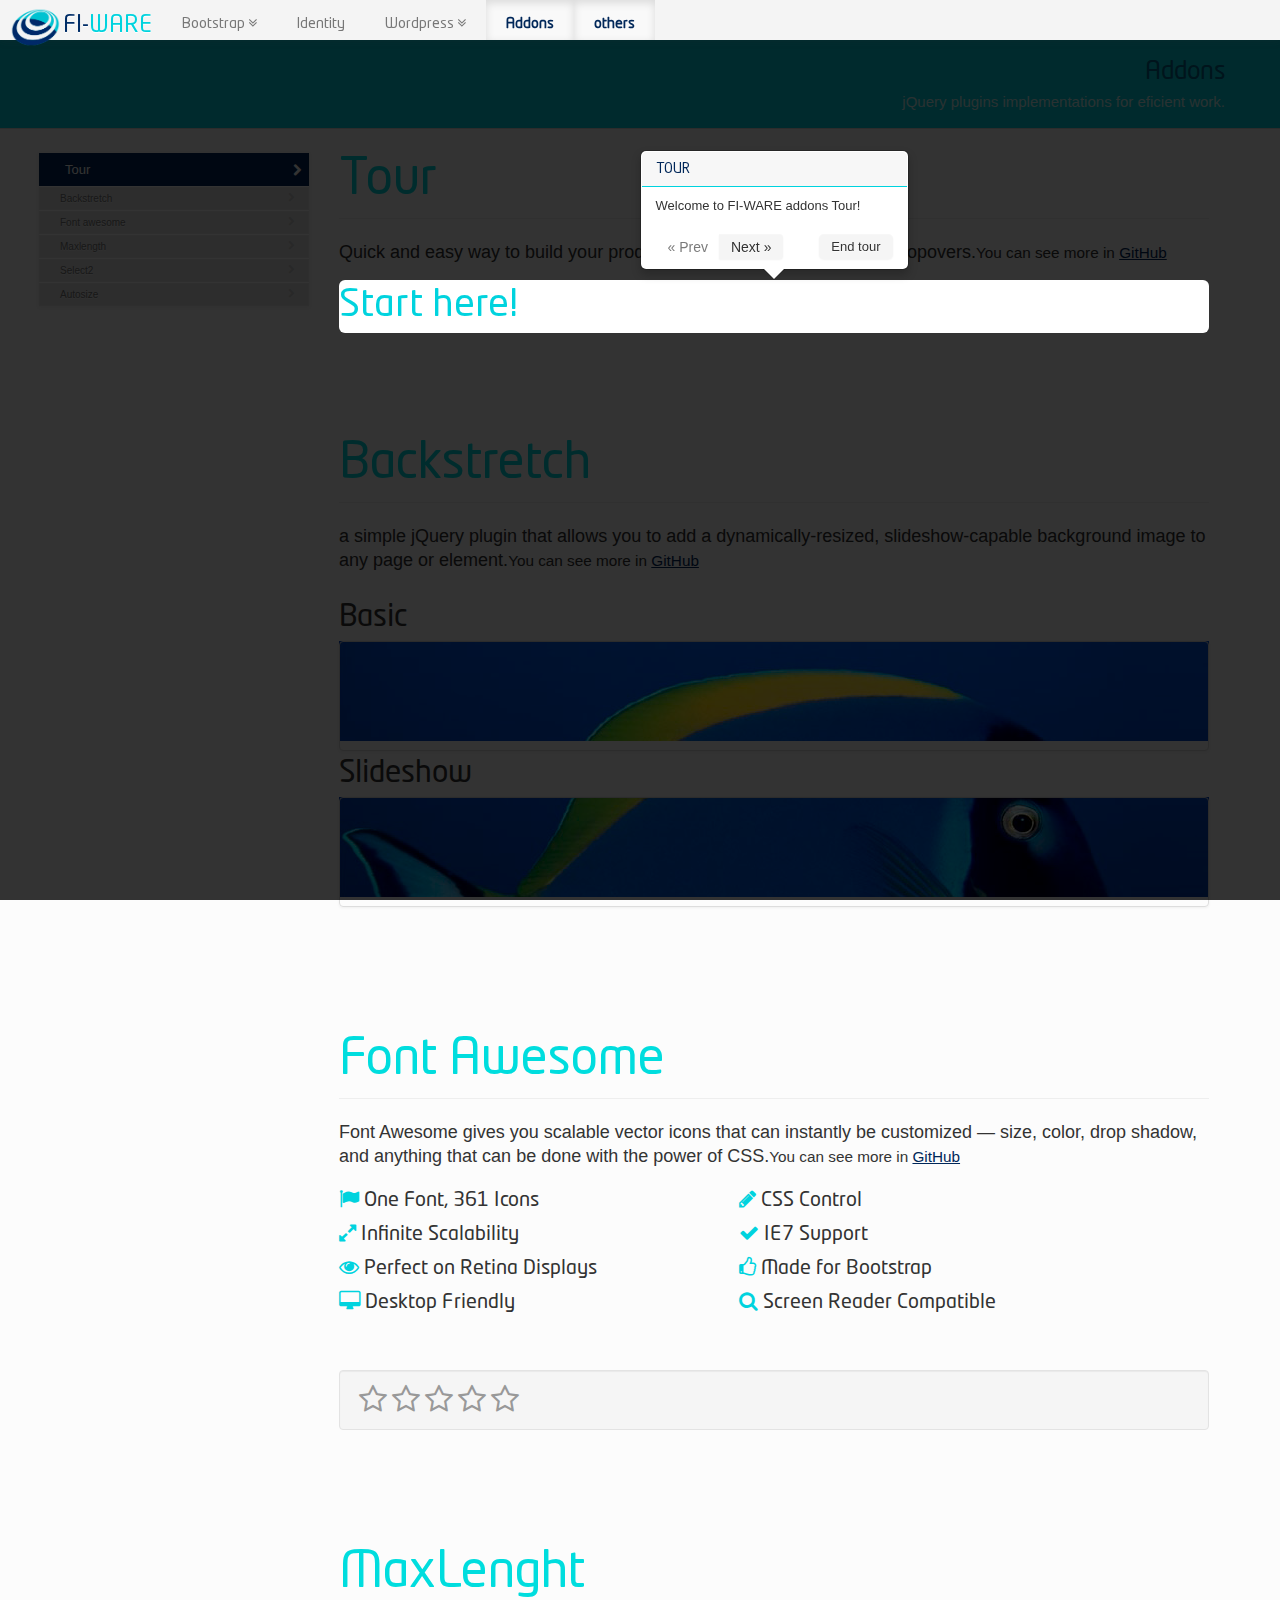
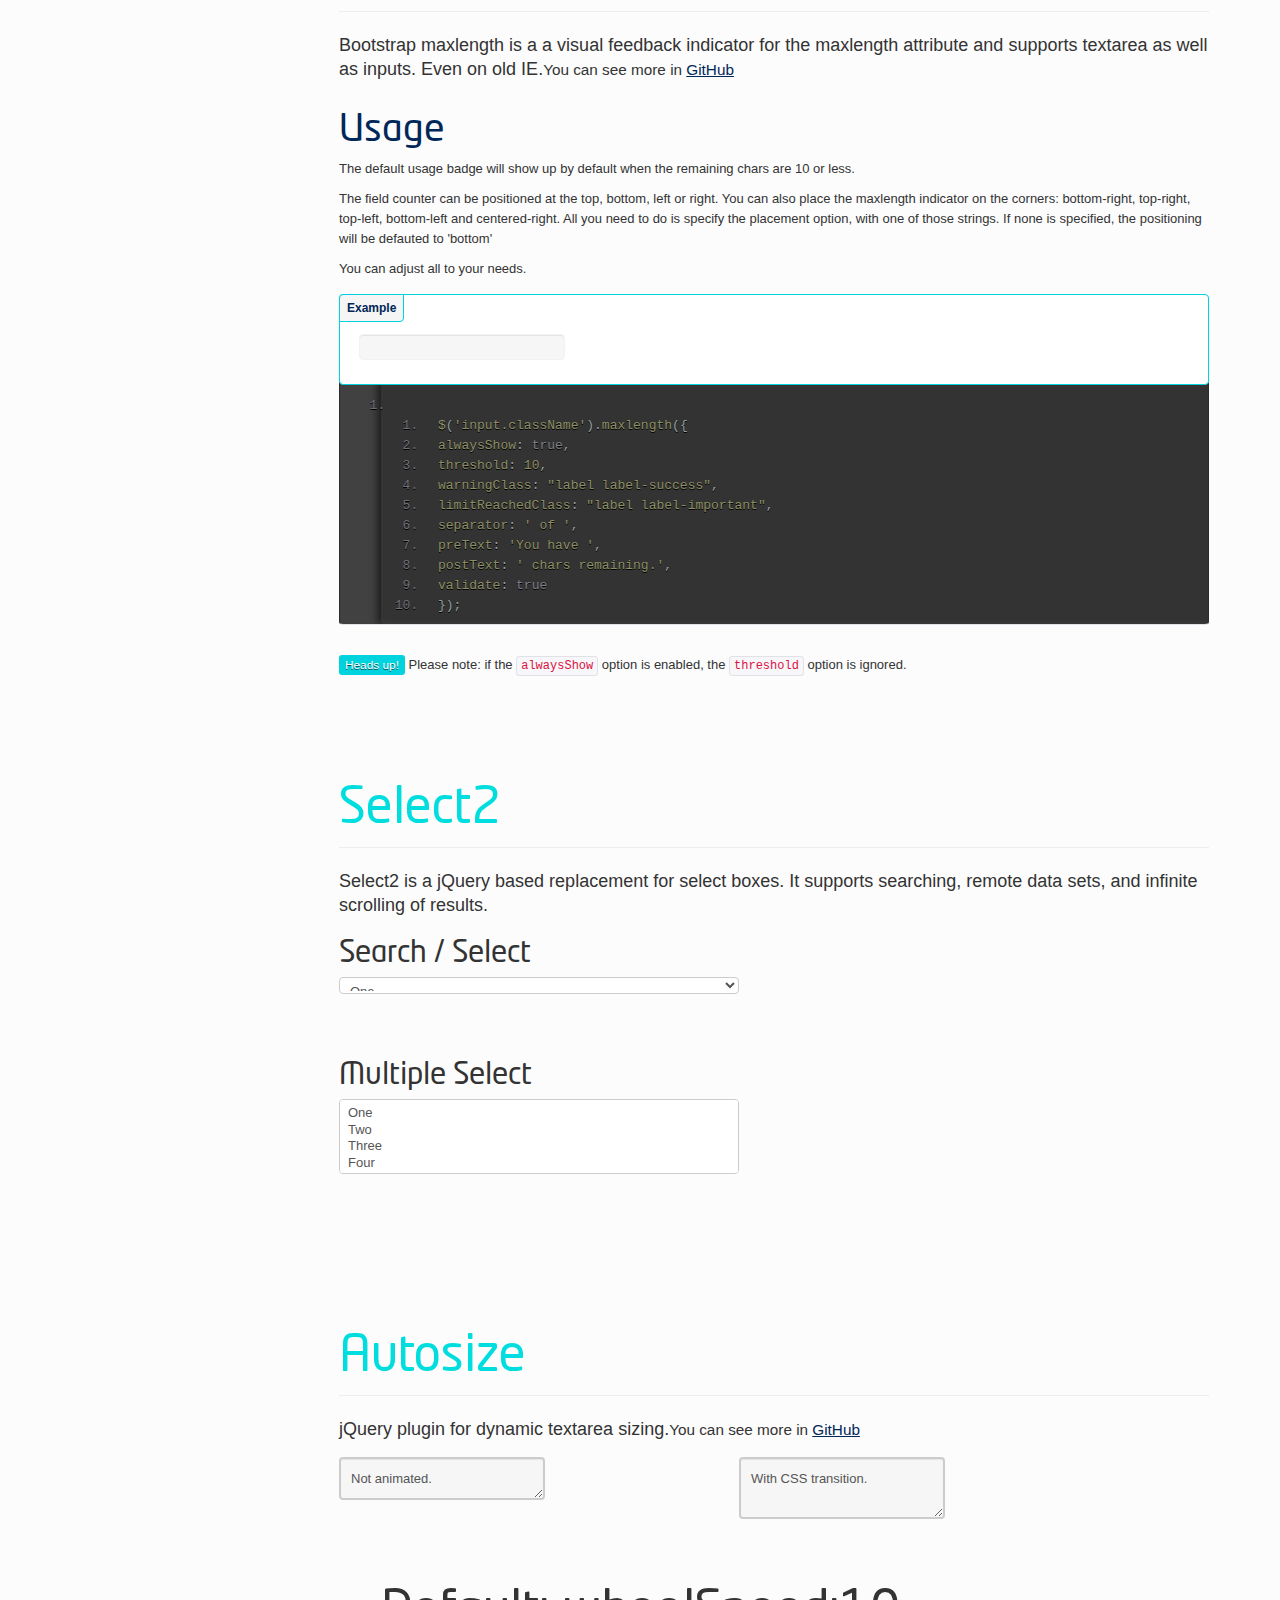
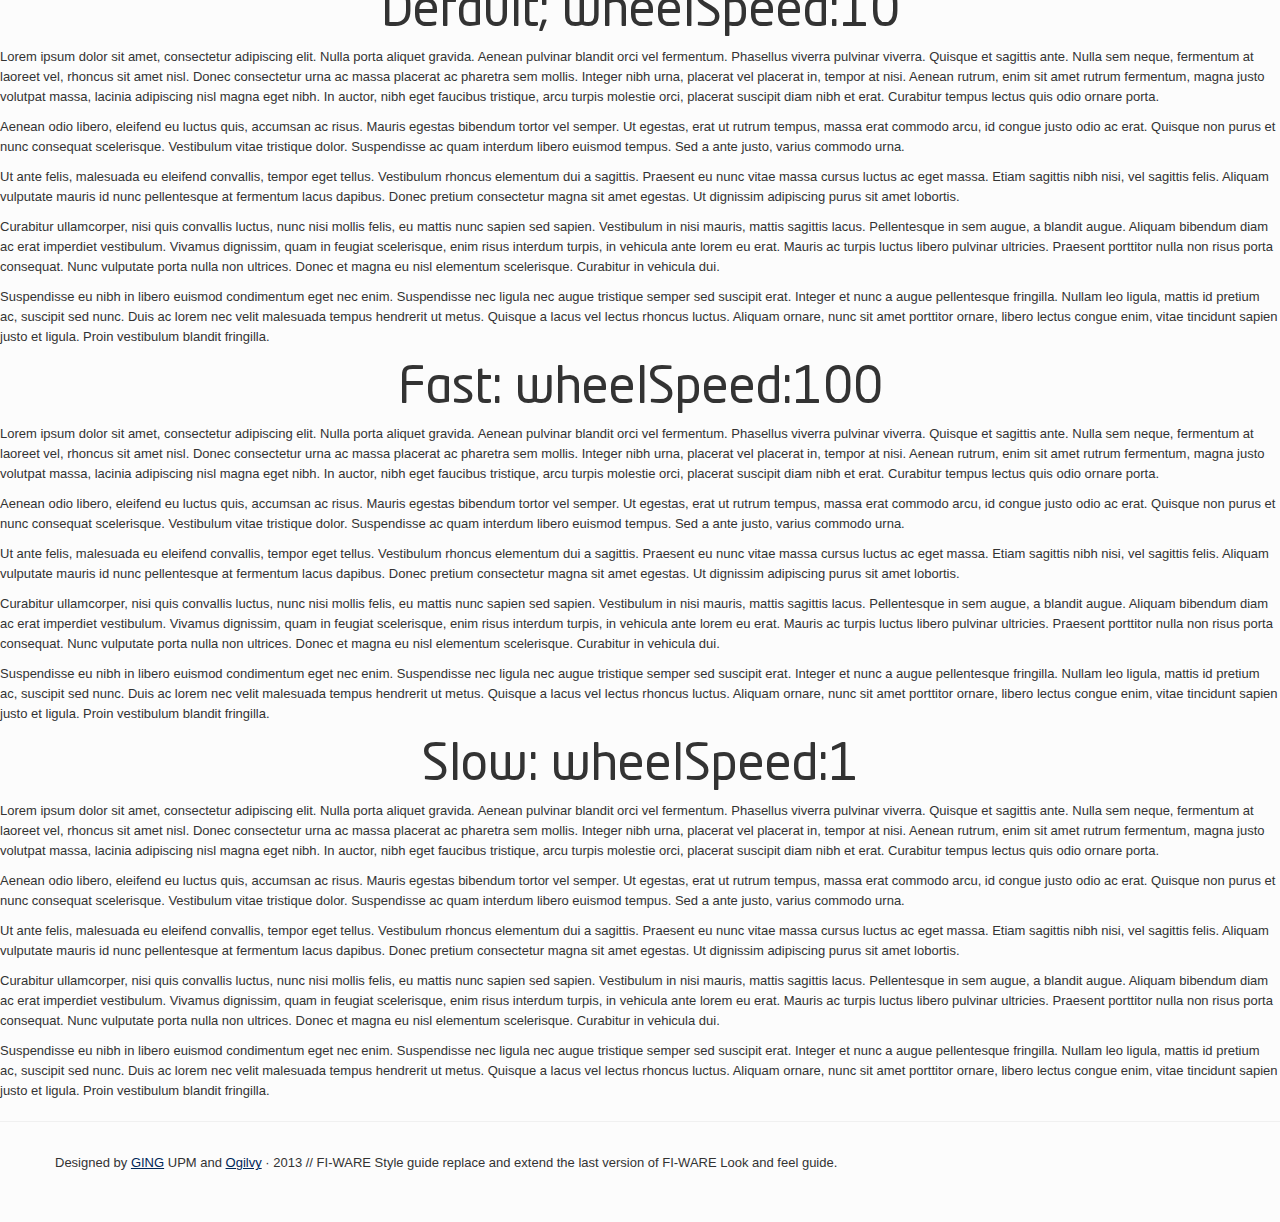
==== commit cb48a330: "old version" ====
--- a/addons.html
+++ b/addons.html
@@ -7,15 +7,16 @@
     <meta name="author" content="DIT UPM and Ogilvy">
 
     <!-- Bootstrap styles -->
-    <link href="assets/bootstrap/css/bootstrap.min.css" rel="stylesheet">
+    <link href="assets/bootstrap/css/bootstrap.css" rel="stylesheet">
+    <link href="assets/bootstrap/css/bootstrap-responsive.css" rel="stylesheet">
     <link href="assets/bootstrap/css/sticky-footer-navbar.css" rel="stylesheet">
-    <!-- Bootstrap styles for this guide-->
-    <link href="assets/bootstrap/css/docs.min.css" rel="stylesheet">
-    <!-- Bootstrap rewrite styles for 3.1.1-->
+
+    <!-- Bootstrap rewrite -->
     <link href="assets/bootstrap-rewrite/bootstrap-rewrite.css" rel="stylesheet">
+
     <!-- FI-WARE styles -->
+    <link href="assets/FI-WARE/css/docs.css" rel="stylesheet">
     <link href="assets/FI-WARE/css/fonts.css" rel="stylesheet">
-    <link href="assets/FI-WARE/css/FI-style.css" rel="stylesheet">
 
     <!-- addons styles -->
     <link href="assets/addons/autosize/css/autosize.css" rel="stylesheet">
@@ -38,54 +39,66 @@
     <link rel="apple-touch-icon-precomposed" href="../assets/FIWARE/img/logos/ico/apple-touch-icon-57-precomposed.png">
   
 
+  
+      <script src="assets/addons/tinyscrollbar/js/jquery.mousewheel.js"></script>
+      <script src="assets/addons/tinyscrollbar/js/perfect-scrollbar.js"></script>
+      
+<script type="text/javascript">
+      $(document).ready(function ($) {
+        $('#description').perfectScrollbar({
+          wheelSpeed: 20,
+          wheelPropagation: false
+        });
+      });
+    </script>
+
   </head>
 
   <body class="addons" data-spy="scroll" data-target=".bs-docs-sidebar" data-twttr-rendered="true">
     <div id="wrap">
 
- <!-- NAVBAR
+      <!-- NAVBAR
       ================================================== -->
-      <nav class="navbar navbar-default navbar-fixed-top" role="navigation">
-        <div class="container-fluid">
-        <!-- Brand and toggle get grouped for better mobile display -->
-        <div class="navbar-header">
-          <a type="button" class="navbar-toggle" data-toggle="collapse" data-target="#bs-example-navbar-collapse-1">
-            <i class="fa fa-angle-double-down"></i>
-          </a>
-          <div class="logo-header in">
+      <div class="navbar navbar-fixed-top">
+        <div class="navbar-inner">
+          <div class="container">
+            <a class="menu-down btn btn-navbar" data-toggle="collapse" data-target=".nav-collapse">
+              <i class="fa fa-angle-double-down"></i>
+            </a>
+            <div class="logo-header">
               <a href="index.html" class="logo">
-                <img alt="FI-WARE" src="assets/FI-WARE/img/logos/header-logo.png">
+                <img alt="FI-WARE" class="logo" src="assets/FI-WARE/img/logos/header-logo.png">
               </a>
               <a href="index.html" class="brand">
                 <span>FI-</span>WARE
               </a>    
             </div>
+            <div class="nav-collapse collapse">
+              <ul class="nav">
+                <li class="dropdown">
+                  <a class="dropdown-toggle" data-toggle="dropdown" href="#">Bootstrap <i class="fa fa-angle-double-down"></i></a>
+                  <ul class="dropdown-menu" role="menu" aria-labelledby="dropdownMenu">
+                    <li><a tabindex="-1" href="get-started.html">Get Started</a></li>
+                    <li><a tabindex="-1" href="css.html">Css</a></li>
+                    <li><a tabindex="-1" href="components.html">Components</a></li>
+                    <li><a tabindex="-1" href="javascript.html">Javascript</a></li>
+                  </ul>
+                </li>
+                <li><a href="identity-guide.html">Identity</a></li>
+                <li class="dropdown">
+                  <a class="dropdown-toggle" data-toggle="dropdown" href="#">Wordpress <i class="fa fa-angle-double-down"></i></a>
+                  <ul class="dropdown-menu" role="menu" aria-labelledby="dropdownMenu">
+                    <li><a tabindex="-1" href="fi-ware.html">FI-WARE</a></li>
+                    <li><a tabindex="-1" href="fi-lab.html">FI-LAB</a></li>
+                  </ul>
+                </li>
+                <li class="active"><a href="#">Addons</a></li>
+                <li class="active"><a href="other.html">others</a></li>
+              </ul>
+            </div><!--/.nav-collapse -->
+          </div>
         </div>
-
-        <!-- Collect the nav links, forms, and other content for toggling -->
-        <nav class="collapse navbar-collapse" id="bs-example-navbar-collapse-1">
-          <ul class="nav navbar-nav">
-            <li class="dropdown">
-              <a href="#" class="dropdown-toggle" data-toggle="dropdown">Bootstrap  <i class="fa fa-angle-double-down"></i></a>
-              <ul class="dropdown-menu" role="menu">
-                <li><a href="get-started.html">Get Started</a></li>
-                <li><a href="css.html">Css</a></li>
-                <li><a href="components.html">Components</a></li>
-                <li><a href="javascript.html">Javascript</a></li>
-              </ul>
-            </li>
-            <li><a href="identity-guide.html">Identity</a></li>
-            <li class="dropdown">
-              <a class="dropdown-toggle" data-toggle="dropdown" href="#">Wordpress <i class="fa fa-angle-double-down"></i></a>
-              <ul class="dropdown-menu" role="menu" aria-labelledby="dropdownMenu">
-                <li><a tabindex="-1" href="fi-ware.html">FI-WARE</a></li>
-                <li><a tabindex="-1" href="fi-lab.html">FI-LAB</a></li>
-              </ul>
-            </li>
-            <li class="active"><a href="#">Addons</a></li>
-          </ul>
-        </div><!-- /.navbar-collapse -->
-      </nav>
+      </div>
 
       <!-- Subhead
       ================================================== -->
@@ -97,73 +110,90 @@
       </header>
       
       <div class="container">
-        <div class="row row-principal">
-          <div class="col-md-9">
+        <!-- Docs nav
+        ================================================== -->
+        <div class="row">
+          <div class="span3 bs-docs-sidebar">
+            <ul class="nav nav-list bs-docs-sidenav affix-top">
+              <li class="active"><a href="#tour"><i class="fa fa-chevron-right"></i> Tour</a></li>
+              <li class=""><a href="#backstretch"><i class="fa fa-chevron-right"></i> Backstretch</a></li>
+              <li class=""><a href="#font-awesome"><i class="fa fa-chevron-right"></i> Font awesome</a></li>
+              <li class=""><a href="#maxlength"><i class="fa fa-chevron-right"></i> Maxlength</a></li>
+              <li class=""><a href="#select2"><i class="fa fa-chevron-right"></i> Select2</a></li>
+              <li class=""><a href="#autosize"><i class="fa fa-chevron-right"></i> Autosize</a></li>
+            </ul>
+          </div>
+          <div class="span9">
 
  <!-- Tour
         ================================================== -->
-            <div class="bs-docs-section">
-              <h1 id="tour" class="page-header">
-                Tour
-              </h1>
+            <section id="tour">
+              <div class="page-header">
+                <h1>Tour</h1>
+              </div>
               <p class="lead">Quick and easy way to build your product tours with Twitter Bootstrap Popovers.<small>You can see more in <a href="https://github.com/sorich87/bootstrap-tour">GitHub</a></small></p>
               <h2 id="welcome"> Start here!</h2>
-            </div>
+            </section>
 
  <!-- Backstretch
         ================================================== -->
-            <div class="bs-docs-section">
-              <h1 id="backstretch" class="page-header">
-                Backstretch
-              </h1>
+            <section id="backstretch">
+              <div class="page-header">
+                <h1>Backstretch</h1>
+              </div>
               <p class="lead">a simple jQuery plugin that allows you to add a dynamically-resized, slideshow-capable background image to any page or element.<small>You can see more in <a href="https://github.com/srobbin/jquery-backstretch">GitHub</a></small></p>
               <div class="level-one">
-               
-              
-                  <h3>Slideshow</h3>  
-                  <div class="thumbnail" style="min-height: 251px">
+                <h3>Basic</h3>
+                <div class="backstretch-box">
+                  <div class="backstretch-example">
+                    <div class="thumbnail">
+                      <div class="backstretch"></div>
+                    </div>
+                  </div>
+                  <h3>Slideshow</h3>
+                  <div class="backstretch-box">
                     <div class="backstretch-example-2">
-                      <div class="backstretch">
+                      <div class="thumbnail">
+                        <div class="backstretch"></div>
                       </div>
                     </div>
-                  </div>
-                    
-              </div>          
-            </div>
-         
+                  </div>  
+                </div>          
+              </div>
+            </section>
 
 
 
  <!-- Font Awesome
         ================================================== -->
-            <div class="bs-docs-section font-awesome">
-              <h1 id="font-awesome" class="page-header">
-                Font Awesome
-              </h1>
+            <section id="font-awesome">
+              <div class="page-header">
+                <h1>Font Awesome</h1>
+              </div>
               <p class="lead">Font Awesome gives you scalable vector icons that can instantly be customized — size, color, drop shadow, and anything that can be done with the power of CSS.<small>You can see more in <a href="https://github.com/FortAwesome/Font-Awesome">GitHub</a></small></p>
-              <div class="row">
-                <div class="col-md-4">
+              <div class="row level-two">
+                <div class="span4">
                   <h5><i class="fa fa-flag"></i> One Font, 361 Icons</h5>
                 </div>
-                <div class="col-md-4">
+                <div class="span4">
                   <h5><i class="fa fa-pencil"></i> CSS Control</h5>
                 </div>
-                <div class="col-md-4">
+                <div class="span4">
                   <h5><i class="fa fa-expand"></i> Infinite Scalability</h5>
                 </div>
-                <div class="col-md-4">
+                <div class="span4">
                   <h5><i class="fa fa-check"></i> IE7 Support</h5>
                 </div>
-                <div class="col-md-4">
+                <div class="span4">
                   <h5><i class="fa fa-eye"></i> Perfect on Retina Displays</h5>
                 </div>
-                <div class="col-md-4">
+                <div class="span4">
                   <h5><i class="fa fa-thumbs-o-up"></i> Made for Bootstrap</h5>
                 </div>
-                <div class="col-md-4">
+                <div class="span4">
                   <h5><i class="fa fa-desktop"></i> Desktop Friendly</h5>
                 </div>
-                <div class="col-md-4">
+                <div class="span4">
                   <h5><i class="fa fa-search"></i> Screen Reader Compatible</h5>
                 </div>
               </div>
@@ -172,41 +202,42 @@
                   <span class="star"></span><span class="star"></span><span class="star"></span><span class="star"></span><span class="star"></span>
                 </span>
               </div>
-            </div>
-
- <!-- MaxLength
-        ================================================== -->
-            <div class="bs-docs-section">
-              <h1 id="maxlength" class="page-header">
-                MaxLenght
-              </h1>
+            </section>
+
+ <!-- MaxLenght
+        ================================================== -->
+            <section id="maxlength">
+              <div class="page-header">
+                <h1>MaxLenght</h1>
+              </div>
               <p class="lead">Bootstrap maxlength is a a visual feedback indicator for the maxlength attribute and supports textarea as well as inputs. Even on old IE.<small>You can see more in <a href="https://github.com/mimo84/bootstrap-maxlength/">GitHub</a></small> </p> 
               <div class="level-one">
                 <h2>Usage</h2>
                 <p>The default usage badge will show up by default when the remaining chars are 10 or less.</p>
                 <p>The field counter can be positioned at the top, bottom, left or right. You can also place the maxlength indicator on the corners: bottom-right, top-right, top-left, bottom-left and centered-right.
-                All you need to do is specify the placement option, with one of those strings. If none is specified, the positioning will be defauted to 'bottom'</p><p> You can adjust all to your needs.</p>
+      All you need to do is specify the placement option, with one of those strings. If none is specified, the positioning will be defauted to 'bottom'</p><p> You can adjust all to your needs.</p>
                 <div class="bs-docs-example">
                   <input type="text" class="form-control" maxlength="25" name="alloptions" id="alloptions">
                 </div>
-                <div class="bs-callout bs-callout-imfo">
-                <h4>Heads up!</h4>
-                <p> Please note: if the <code>alwaysShow</code> option is enabled, the <code>threshold</code> option is ignored.</p>
-              </div>
-              </div>
-            </div>
+
+<pre class="prettyprint linenums"><ol class="linenums"><li class="L0"><ol class="linenums"><li class="L0"><span class="pun"><span class="pln">$</span><span class="pun">(</span><span class="str">'input.className'</span><span class="pun">).</span><span class="pln">maxlength</span><span class="pun">({</span></span></li><li><span class="pln">alwaysShow</span><span class="pun">:</span><span class="pln"> </span><span class="literal"><span class="kwd">true</span></span><span class="pun">,</span></li><li><span class="pln">threshold</span><span class="pun">:</span><span class="pln"> </span><span class="number"><span class="lit">10</span></span><span class="pun">,</span></li><li><span class="pln">warningClass</span><span class="pun">:</span><span class="pln"> </span><span class="tag"><span class="str">"label label-success"</span></span><span class="pun">,</span></li><li><span class="pln">limitReachedClass</span><span class="pun">:</span><span class="pln"> </span><span class="tag"><span class="str">"label label-important"</span></span><span class="pun">,</span></li><li><span class="pln">separator</span><span class="pun">:</span><span class="pln"> </span><span class="tag"><span class="str">' of '</span></span><span class="pun">,</span></li><li><span class="pln">preText</span><span class="pun">:</span><span class="pln"> </span><span class="tag"><span class="str">'You have '</span></span><span class="pun">,</span></li><li><span class="pln">postText</span><span class="pun">:</span><span class="pln"> </span><span class="tag"><span class="str">' chars remaining.'</span></span><span class="pun">,</span></li><li><span class="pln">validate</span><span class="pun">:</span><span class="pln"> </span><span class="literal"><span class="kwd">true</span></span></li><li><span class="pun">});</span></li></ol></li></ol></pre>
+              </div>
+
+              <p><span class="label label-info">Heads up!</span> Please note: if the <code>alwaysShow</code> option is enabled, the <code>threshold</code> option is ignored.</p>
+            </section>
 
 
 
  <!-- Select2
         ================================================== -->
-            <div class="bs-docs-section">
-              <h1 id="select2" class="page-header">
-                Select2
-              </h1>
+            <section id="select2">
+              <div class="page-header">
+                <h1>Select2</h1>
+              </div>
               <p class="lead">Select2 is a jQuery based replacement for select boxes. It supports searching, remote data sets, and infinite scrolling of results.</p> 
-
-              <div class="level-tree">
+                     
+              <div>
+              <div class="level-two">
                 <h3>Search / Select</h3>
                 <select id="mySel" style="width:400px;" >
                   <option>One</option>
@@ -217,7 +248,7 @@
                   <option>Six</option>
                 </select>
               </div>
-              <div class="level-tree">
+              <div class="level-two">
                 <h3>Multiple Select</h3>
                 <select id="mySel2" class="select2" multiple="multiple" style="width:400px;">
                   <option>One</option>
@@ -228,70 +259,98 @@
                   <option>Six</option>
                 </select>
               </div>
-            </div>
+            </section>
           
 
  <!-- Autosize
         ================================================== -->
-            <div class="bs-docs-section">
-              <h1 id="autosize" class="page-header">
-                Autosize
-              </h1>
+            <section id="autosize">
+              <div class="page-header">
+                <h1>Autosize</h1>
+              </div>
               <p class="lead">jQuery plugin for dynamic textarea sizing.<small>You can see more in <a href="https://github.com/jackmoore/autosize/tree/master">GitHub</a></small></p>
               <div class="row level-two">
-                <div class="col-md-4 col-sm-4">
+                <div class="span4">
                   <textarea class='autosize normal'>Not animated.</textarea>
                 </div>
-                <div class="col-md-4 col-sm-4">
+                <div class="span4">
                   <textarea class='autosize animated'>With CSS transition.</textarea>
                 </div>
               </div>
+            </section>
             </div>
-          </div>
-
-
-          <div class="col-md-3">
-            <div class="bs-docs-sidebar hidden-print affix" role="complementary" data-spy="affix" data-offset-top="96" data-offset-bottom="0">
-              <ul class="nav bs-docs-sidenav">
-                <li>
-                  <a href="#tour">Tour</a>
-                </li>
-                <li>
-                  <a href="#backstretch">Backstretch</a>
-                </li>
-                <li>
-                  <a href="#font-awesome">Font Awesome</a>
-                </li>
-                <li>
-                  <a href="#maxlength">Maxlength</a>
-                </li>
-                <li>
-                  <a href="#select2">Select2</a>
-                </li>
-                <li>
-                  <a href="#autosize">Autosize</a>
-                </li>
-              </ul>
-            </div>
-          </div>
         </div>
       </div>
+
+
+
+ <!-- Tiniscrollbar
+        ================================================== -->
+<h1 style="text-align:center">Default; wheelSpeed:10</h1>
+    <div id="Default" class="contentHolder">
+
+  <p>Lorem ipsum dolor sit amet, consectetur adipiscing elit. Nulla porta aliquet gravida. Aenean pulvinar blandit orci vel fermentum. Phasellus viverra pulvinar viverra. Quisque et sagittis ante. Nulla sem neque, fermentum at laoreet vel, rhoncus sit amet nisl. Donec consectetur urna ac massa placerat ac pharetra sem mollis. Integer nibh urna, placerat vel placerat in, tempor at nisi. Aenean rutrum, enim sit amet rutrum fermentum, magna justo volutpat massa, lacinia adipiscing nisl magna eget nibh. In auctor, nibh eget faucibus tristique, arcu turpis molestie orci, placerat suscipit diam nibh et erat. Curabitur tempus lectus quis odio ornare porta.</p>
+  <p>Aenean odio libero, eleifend eu luctus quis, accumsan ac risus. Mauris egestas bibendum tortor vel semper. Ut egestas, erat ut rutrum tempus, massa erat commodo arcu, id congue justo odio ac erat. Quisque non purus et nunc consequat scelerisque. Vestibulum vitae tristique dolor. Suspendisse ac quam interdum libero euismod tempus. Sed a ante justo, varius commodo urna.</p>
+  <p>Ut ante felis, malesuada eu eleifend convallis, tempor eget tellus. Vestibulum rhoncus elementum dui a sagittis. Praesent eu nunc vitae massa cursus luctus ac eget massa. Etiam sagittis nibh nisi, vel sagittis felis. Aliquam vulputate mauris id nunc pellentesque at fermentum lacus dapibus. Donec pretium consectetur magna sit amet egestas. Ut dignissim adipiscing purus sit amet lobortis.</p>
+  <p>Curabitur ullamcorper, nisi quis convallis luctus, nunc nisi mollis felis, eu mattis nunc sapien sed sapien. Vestibulum in nisi mauris, mattis sagittis lacus. Pellentesque in sem augue, a blandit augue. Aliquam bibendum diam ac erat imperdiet vestibulum. Vivamus dignissim, quam in feugiat scelerisque, enim risus interdum turpis, in vehicula ante lorem eu erat. Mauris ac turpis luctus libero pulvinar ultricies. Praesent porttitor nulla non risus porta consequat. Nunc vulputate porta nulla non ultrices. Donec et magna eu nisl elementum scelerisque. Curabitur in vehicula dui.</p>
+  <p>Suspendisse eu nibh in libero euismod condimentum eget nec enim. Suspendisse nec ligula nec augue tristique semper sed suscipit erat. Integer et nunc a augue pellentesque fringilla. Nullam leo ligula, mattis id pretium ac, suscipit sed nunc. Duis ac lorem nec velit malesuada tempus hendrerit ut metus. Quisque a lacus vel lectus rhoncus luctus. Aliquam ornare, nunc sit amet porttitor ornare, libero lectus congue enim, vitae tincidunt sapien justo et ligula. Proin vestibulum blandit fringilla. </p>
+      </div>
+   
+    <h1 style="text-align:center">Fast: wheelSpeed:100</h1>
+    <div id="FastWheelSpeed" class="contentHolder">
+      <div class="content">
+
+  <p>Lorem ipsum dolor sit amet, consectetur adipiscing elit. Nulla porta aliquet gravida. Aenean pulvinar blandit orci vel fermentum. Phasellus viverra pulvinar viverra. Quisque et sagittis ante. Nulla sem neque, fermentum at laoreet vel, rhoncus sit amet nisl. Donec consectetur urna ac massa placerat ac pharetra sem mollis. Integer nibh urna, placerat vel placerat in, tempor at nisi. Aenean rutrum, enim sit amet rutrum fermentum, magna justo volutpat massa, lacinia adipiscing nisl magna eget nibh. In auctor, nibh eget faucibus tristique, arcu turpis molestie orci, placerat suscipit diam nibh et erat. Curabitur tempus lectus quis odio ornare porta.</p>
+  <p>Aenean odio libero, eleifend eu luctus quis, accumsan ac risus. Mauris egestas bibendum tortor vel semper. Ut egestas, erat ut rutrum tempus, massa erat commodo arcu, id congue justo odio ac erat. Quisque non purus et nunc consequat scelerisque. Vestibulum vitae tristique dolor. Suspendisse ac quam interdum libero euismod tempus. Sed a ante justo, varius commodo urna.</p>
+  <p>Ut ante felis, malesuada eu eleifend convallis, tempor eget tellus. Vestibulum rhoncus elementum dui a sagittis. Praesent eu nunc vitae massa cursus luctus ac eget massa. Etiam sagittis nibh nisi, vel sagittis felis. Aliquam vulputate mauris id nunc pellentesque at fermentum lacus dapibus. Donec pretium consectetur magna sit amet egestas. Ut dignissim adipiscing purus sit amet lobortis.</p>
+  <p>Curabitur ullamcorper, nisi quis convallis luctus, nunc nisi mollis felis, eu mattis nunc sapien sed sapien. Vestibulum in nisi mauris, mattis sagittis lacus. Pellentesque in sem augue, a blandit augue. Aliquam bibendum diam ac erat imperdiet vestibulum. Vivamus dignissim, quam in feugiat scelerisque, enim risus interdum turpis, in vehicula ante lorem eu erat. Mauris ac turpis luctus libero pulvinar ultricies. Praesent porttitor nulla non risus porta consequat. Nunc vulputate porta nulla non ultrices. Donec et magna eu nisl elementum scelerisque. Curabitur in vehicula dui.</p>
+  <p>Suspendisse eu nibh in libero euismod condimentum eget nec enim. Suspendisse nec ligula nec augue tristique semper sed suscipit erat. Integer et nunc a augue pellentesque fringilla. Nullam leo ligula, mattis id pretium ac, suscipit sed nunc. Duis ac lorem nec velit malesuada tempus hendrerit ut metus. Quisque a lacus vel lectus rhoncus luctus. Aliquam ornare, nunc sit amet porttitor ornare, libero lectus congue enim, vitae tincidunt sapien justo et ligula. Proin vestibulum blandit fringilla. </p>
+      </div>
     </div>
-    
+    <h1 style="text-align:center">Slow: wheelSpeed:1</h1>
+    <div id="SlowWheelSpeed" class="contentHolder">
+      <div class="content">
+
+  <p>Lorem ipsum dolor sit amet, consectetur adipiscing elit. Nulla porta aliquet gravida. Aenean pulvinar blandit orci vel fermentum. Phasellus viverra pulvinar viverra. Quisque et sagittis ante. Nulla sem neque, fermentum at laoreet vel, rhoncus sit amet nisl. Donec consectetur urna ac massa placerat ac pharetra sem mollis. Integer nibh urna, placerat vel placerat in, tempor at nisi. Aenean rutrum, enim sit amet rutrum fermentum, magna justo volutpat massa, lacinia adipiscing nisl magna eget nibh. In auctor, nibh eget faucibus tristique, arcu turpis molestie orci, placerat suscipit diam nibh et erat. Curabitur tempus lectus quis odio ornare porta.</p>
+  <p>Aenean odio libero, eleifend eu luctus quis, accumsan ac risus. Mauris egestas bibendum tortor vel semper. Ut egestas, erat ut rutrum tempus, massa erat commodo arcu, id congue justo odio ac erat. Quisque non purus et nunc consequat scelerisque. Vestibulum vitae tristique dolor. Suspendisse ac quam interdum libero euismod tempus. Sed a ante justo, varius commodo urna.</p>
+  <p>Ut ante felis, malesuada eu eleifend convallis, tempor eget tellus. Vestibulum rhoncus elementum dui a sagittis. Praesent eu nunc vitae massa cursus luctus ac eget massa. Etiam sagittis nibh nisi, vel sagittis felis. Aliquam vulputate mauris id nunc pellentesque at fermentum lacus dapibus. Donec pretium consectetur magna sit amet egestas. Ut dignissim adipiscing purus sit amet lobortis.</p>
+  <p>Curabitur ullamcorper, nisi quis convallis luctus, nunc nisi mollis felis, eu mattis nunc sapien sed sapien. Vestibulum in nisi mauris, mattis sagittis lacus. Pellentesque in sem augue, a blandit augue. Aliquam bibendum diam ac erat imperdiet vestibulum. Vivamus dignissim, quam in feugiat scelerisque, enim risus interdum turpis, in vehicula ante lorem eu erat. Mauris ac turpis luctus libero pulvinar ultricies. Praesent porttitor nulla non risus porta consequat. Nunc vulputate porta nulla non ultrices. Donec et magna eu nisl elementum scelerisque. Curabitur in vehicula dui.</p>
+  <p>Suspendisse eu nibh in libero euismod condimentum eget nec enim. Suspendisse nec ligula nec augue tristique semper sed suscipit erat. Integer et nunc a augue pellentesque fringilla. Nullam leo ligula, mattis id pretium ac, suscipit sed nunc. Duis ac lorem nec velit malesuada tempus hendrerit ut metus. Quisque a lacus vel lectus rhoncus luctus. Aliquam ornare, nunc sit amet porttitor ornare, libero lectus congue enim, vitae tincidunt sapien justo et ligula. Proin vestibulum blandit fringilla. </p>
+      </div>
+    </div>
  
 <!-- FOOTER -->
-    <footer>
-      <div class="col-md-12 footer-box">
-      <p> Designed by 
-        <a href="https://github.com/ging" target="_blank">GING</a> UPM and 
-        <a href="http://www.ogilvy.es/html/es/" target="_blank">Ogilvy</a> · 2013  //   FI-WARE Style guide replace and extend the last version of FI-WARE Look and feel guide.</p>
-      </div>
-    </footer>
+      <footer>
+        <div class="container footer-box">
+        <p> Designed by 
+          <a href="https://github.com/ging" target="_blank">GING</a> UPM and 
+          <a href="http://www.ogilvy.es/html/es/" target="_blank">Ogilvy</a> · 2013  //   FI-WARE Style guide replace and extend the last version of FI-WARE Look and feel guide.</p>
+        </div>
+      </footer>
+    </div>
  <!-- Le javascript
     ================================================== -->
     <!-- Placed at the end of the document so the pages load faster -->
-    <script src="assets/bootstrap/js/jquery.min.js"></script>
-    <script src="assets/bootstrap/js/bootstrap.min.js"></script>
+    <script type="text/javascript" src="http://platform.twitter.com/widgets.js"></script>
+    <script src="assets/bootstrap/js/jquery.js"></script>
+    <script src="assets/bootstrap/js/bootstrap-transition.js"></script>
+    <script src="assets/bootstrap/js/bootstrap-alert.js"></script>
+    <script src="assets/bootstrap/js/bootstrap-modal.js"></script>
+    <script src="assets/bootstrap/js/bootstrap-dropdown.js"></script>
+    <script src="assets/bootstrap/js/bootstrap-scrollspy.js"></script>
+    <script src="assets/bootstrap/js/bootstrap-tab.js"></script>
+    <script src="assets/bootstrap/js/bootstrap-tooltip.js"></script>
+    <script src="assets/bootstrap/js/bootstrap-popover.js"></script>
+    <script src="assets/bootstrap/js/bootstrap-button.js"></script>
+    <script src="assets/bootstrap/js/bootstrap-collapse.js"></script>
+    <script src="assets/bootstrap/js/bootstrap-carousel.js"></script>
+    <script src="assets/bootstrap/js/bootstrap-typeahead.js"></script>
+    <script src="assets/bootstrap/js/bootstrap-affix.js"></script>
+
+    <script src="assets/bootstrap/js/holder.js"></script>
+    <script src="assets/bootstrap/js/prettify.js"></script>
+
+    <script src="assets/bootstrap/js/application.js"></script>
 
     
     <!-- addons js -->
@@ -310,79 +369,37 @@
               backdrop: true,
           },
           {
-              element: "#backstretch", 
+              element: "#backstretch h1", 
               title: "BACKSTRETCH", 
               content: "Second js plugin added.",
-              orphan: true,
-              placement: "right",
+              placement: "left",
+              reflex: true
           },
           {
               element: "#font-awesome h1",
               title: "FONT AWESOME",
               content: "Third js plugin added.",
               orphan: true,
-              placement: "right"
+              placement: "left"
           },
                     {
-             element: "#maxlength h1",
+             element: "#maxlenght h1",
               title: "MAXLENGHT",
               content: "Fourth js plugin added.",
               orphan: true,
-              placement: "right",
+              placement: "left",
           },
           {
              element: "#select2 h1",
               title: "SELECT2",
               content: "Fifth js plugin added.",
               orphan: true,
-              placement: "right",
-          },
-          {
-             element: "#autosize h1",
-              title: "AUTOSIZE",
-              content: "Sixth js plugin added.",
-              orphan: true,
-              placement: "right",
+              placement: "left",
           }
       ]);
       tour.restart();
     </script> 
 
-
-
-<!-- Select2 -->
-    <script type="text/javascript">
-      $.getScript('http://ivaynberg.github.io/select2/select2-3.4.5/select2.js',function(){
-
-        $("#mySel").select2({
-          allowClear:true
-        });
-        
-        $("#mySel2").select2({
-          closeOnSelect:false
-        });
-        
-        $("#mySel3").select2({
-          closeOnSelect:false
-        });
-        
-        $('.single option').click(function() {
-          // only affects options contained within the same optgroup
-          // and doesn't include this
-          $(this).siblings().prop('selected', false);
-        });
-      });
-    </script>
-
-
-<!-- autosize -->
-    <script src='assets/addons/autosize/js/jquery.autosize.js'></script>
-    <script>
-      $(function(){
-        $('.normal').autosize();
-        $('.animated').autosize({append: "\n"});
-      });
-    </script>
 
 <!-- Backstretch -->
     <script src="assets/addons/backstretch/js/jquery.backstretch.min.js"></script>
@@ -399,6 +416,45 @@
           duration: 4000
       });
     </script>
+
+
+
+<!-- Select2 -->
+    <script type="text/javascript">
+      $.getScript('http://ivaynberg.github.io/select2/select2-3.4.5/select2.js',function(){
+
+        $("#mySel").select2({
+          allowClear:true
+        });
+        
+        $("#mySel2").select2({
+          closeOnSelect:false
+        });
+        
+        $("#mySel3").select2({
+          closeOnSelect:false
+        });
+        
+        $('.single option').click(function() {
+          // only affects options contained within the same optgroup
+          // and doesn't include this
+          $(this).siblings().prop('selected', false);
+        });
+      });
+    </script>
+
+
+<!-- autosize -->
+    <script src='http://ajax.googleapis.com/ajax/libs/jquery/1.10.2/jquery.min.js'></script>
+    <script src='assets/addons/autosize/js/jquery.autosize.js'></script>
+    <script>
+      $(function(){
+        $('.normal').autosize();
+        $('.animated').autosize({append: "\n"});
+      });
+    </script>
+
+
 <!-- Maxlength -->
     <script src="assets/addons/maxlength/js/bootstrap-maxlength.js"></script>
     <script>
@@ -433,7 +489,17 @@
           alwaysShow: true,
           placement: 'top-left'
         });
+
+        hljs.initHighlightingOnLoad();
+
        });
     </script>
+    
+    <!-- autosize -->
+
+      <script src="assets/addons/tinyscrollbar/js/jquery.mousewheel.js"></script>
+      <script src="assets/addons/tinyscrollbar/js/perfect-scrollbar.js"></script>
+      
+
   </body>
 </html>--- a/assets/FI-WARE/css/docs.css
+++ b/assets/FI-WARE/css/docs.css
@@ -0,0 +1,1970 @@
+
+/* Add additional stylesheets below
+-------------------------------------------------- */
+/*
+  Fi-ware style guide's documentation styles for presenting Bootstrap's documentation and examples
+*/
+
+
+
+/* Body and structure
+-------------------------------------------------- */
+
+body {
+  position: relative;
+  padding-top: 40px;
+}
+
+.ellipsis {
+  overflow: hidden;
+  text-overflow: ellipsis;
+  -o-text-overflow: ellipsis;
+  white-space: nowrap;
+  width: 100%;
+}
+
+
+/* Tweak navbar brand link to be super sleek
+-------------------------------------------------- */
+body > .navbar {
+  font-size: 13px;
+}
+
+
+/* Tipography
+-------------------------------------------------- */
+.uppercase{
+  text-transform: uppercase;
+}
+
+a{
+  color: #002759;
+  text-decoration: underline;
+}
+
+a:hover{
+  color: #00D3DE;
+  text-decoration: underline;
+}
+
+h1, h2, h3, h4, h5, h6{
+  font-family: "NeoTechstd-Regular";
+  font-weight: normal;
+}
+
+h1, h2, h3, h4, h5, h6 {
+  margin: 1px 0;
+}
+
+h1 {
+  font-size: 50px;
+  line-height: 66px;
+}
+
+h2 {
+  font-size: 38px;
+  line-height: 53px;
+  color: #002759;
+}
+
+h3 {
+  font-size: 30px;
+  line-height: 44px;
+}
+
+h4 {
+  font-size: 25px;
+  line-height: 35px;
+}
+
+h5 {
+  font-size: 20px;
+  line-height: 32px;
+}
+
+h6 {
+  font-size: 15px;
+  line-height: 23px;
+}
+
+.text-font{
+  font-family: "Verdana";
+}
+
+h1.text-font{
+  line-height: 75px;
+}
+
+.nav > li a,
+.navbar-inner a,
+.pager > li a,
+.btn,
+.accordion-heading > a,
+.logo-header a,
+.dropdown-menu li a,
+.breadcrumb a,
+.page-header a{
+  text-decoration: none;
+}
+
+h2.text-font{
+  line-height: 58px;
+}
+
+h3.text-font{
+  line-height: 49px;
+}
+
+h4.text-font{
+  line-height: 41px;
+}
+
+h5.text-font{
+  line-height: 34px;
+}
+
+h6.text-font{
+  line-height: 25px;
+}
+
+
+/* Sections
+-------------------------------------------------- */
+
+/* padding for in-page bookmarks and fixed navbar */
+section {
+  min-height: 193px;
+  clear: both;
+  padding-top: 72px;
+}
+
+section:first-child {
+  padding-top: 0px;
+
+}
+
+section > h2 {
+  color: #00D3DE;
+}
+
+section > .lead, {
+  section > .h3 
+  color: #5a5a5a;
+}
+
+section > ul li {
+  margin-bottom: 5px;
+}
+
+/* Separators (hr) */
+.bs-docs-separator {
+  margin: 40px 0 39px;
+}
+
+/* Faded out hr */
+hr.soften {
+  height: 1px;
+  margin: 70px 0;
+  background-image: -webkit-linear-gradient(left, rgba(0,0,0,0), rgba(0,0,0,.1), rgba(0,0,0,0));
+  background-image:    -moz-linear-gradient(left, rgba(0,0,0,0), rgba(0,0,0,.1), rgba(0,0,0,0));
+  background-image:     -ms-linear-gradient(left, rgba(0,0,0,0), rgba(0,0,0,.1), rgba(0,0,0,0));
+  background-image:      -o-linear-gradient(left, rgba(0,0,0,0), rgba(0,0,0,.1), rgba(0,0,0,0));
+  border: 0;
+}
+
+.fi-band {
+  width: 5px;
+  float: left;
+  margin-top: 6px;
+  min-height: 55px;
+  margin-right: 5px; 
+  background-repeat:no-repeat;
+  background: rgb(96,193,207); /* Old browsers */
+  background: -moz-linear-gradient(top,  rgb(96,193,207) 0%, rgb(96,193,207) 33%, rgb(255,230,22) 33%, rgb(255,230,22) 68%, rgb(0,45,103) 68%, rgb(0,45,103) 100%); /* FF3.6+ */
+  background: -webkit-gradient(linear, left top, left bottom, color-stop(0%,rgb(96,193,207)), color-stop(33%,rgb(96,193,207)), color-stop(33%,rgb(255,230,22)), color-stop(68%,rgb(255,230,22)), color-stop(68%,rgb(0,45,103)), color-stop(100%,rgb(0,45,103))); /* Chrome,Safari4+ */
+  background: -webkit-linear-gradient(top,  rgb(96,193,207) 0%,rgb(96,193,207) 33%,rgb(255,230,22) 33%,rgb(255,230,22) 68%,rgb(0,45,103) 68%,rgb(0,45,103) 100%); /* Chrome10+,Safari5.1+ */
+  background: -o-linear-gradient(top,  rgb(96,193,207) 0%,rgb(96,193,207) 33%,rgb(255,230,22) 33%,rgb(255,230,22) 68%,rgb(0,45,103) 68%,rgb(0,45,103) 100%); /* Opera 11.10+ */
+  background: -ms-linear-gradient(top,  rgb(96,193,207) 0%,rgb(96,193,207) 33%,rgb(255,230,22) 33%,rgb(255,230,22) 68%,rgb(0,45,103) 68%,rgb(0,45,103) 100%); /* IE10+ */
+  background: linear-gradient(to bottom,  rgb(96,193,207) 0%,rgb(96,193,207) 33%,rgb(255,230,22) 33%,rgb(255,230,22) 68%,rgb(0,45,103) 68%,rgb(0,45,103) 100%); /* W3C */
+  filter: progid:DXImageTransform.Microsoft.gradient( startColorstr='#00D3DE', endColorstr='#002d67',GradientType=0 ); /* IE6-9 */
+}
+
+.thumbnail .fi-band {
+  min-height: 27px;
+}
+
+.level-one{
+  margin-bottom: 30px;
+  margin-top: 23px;
+}
+
+.level-two{
+  margin-bottom: 50px;
+}
+
+#typo > .level-two{
+  clear: both;
+}
+
+#typo > .level-two h4{
+  float: left;
+}
+
+.level-tree{
+  margin-bottom: 40px;
+}
+
+
+/* Jumbotrons
+-------------------------------------------------- */
+
+/* Base class
+------------------------- */
+#index .jumbotron{
+  background-color: #00D3DE;
+  padding-top: 0px;
+  min-height: 85px;
+}
+
+#index .lead{
+  color: #9E9E9E;
+}
+
+.jumbotron {
+  min-height: 88px;
+  color: rgba(255, 255, 255, 0.81);
+  background-color: #00D3DE; /* Old browsers */
+  
+}
+
+.jumbotron h1 {
+  font-size: 80px;
+  letter-spacing: -1px;
+  line-height: 1;
+}
+
+.jumbotron p {
+  font-size: 15px;
+  line-height: 23px;
+  text-align: right;
+}
+
+/* Link styles (used on .masthead-links as well) */
+.jumbotron a {
+  color: #fff;
+  color: rgba(255,255,255,.5);
+  -webkit-transition: all .2s ease-in-out;
+  -moz-transition: all .2s ease-in-out;
+  transition: all .2s ease-in-out;
+}
+
+.jumbotron a:hover {
+  color: #fff;
+  text-shadow: 0 0 10px rgba(255,255,255,.25);
+}
+
+/* Download button */
+.masthead .btn {
+  padding: 19px 24px;
+  font-size: 24px;
+  font-weight: 200;
+  color: #fff; /* redeclare to override the `.jumbotron a` */
+  border: 0;
+  -webkit-border-radius: 6px;
+  -moz-border-radius: 6px;
+  border-radius: 6px;
+  -webkit-box-shadow: inset 0 1px 0 rgba(255,255,255,.1), 0 1px 5px rgba(0,0,0,.25);
+  -moz-box-shadow: inset 0 1px 0 rgba(255,255,255,.1), 0 1px 5px rgba(0,0,0,.25);
+  box-shadow: inset 0 1px 0 rgba(255,255,255,.1), 0 1px 5px rgba(0,0,0,.25);
+  -webkit-transition: none;
+  -moz-transition: none;
+  transition: none;
+}
+
+.masthead .btn:hover {
+  -webkit-box-shadow: inset 0 1px 0 rgba(255,255,255,.1), 0 1px 5px rgba(0,0,0,.25);
+  -moz-box-shadow: inset 0 1px 0 rgba(255,255,255,.1), 0 1px 5px rgba(0,0,0,.25);
+  box-shadow: inset 0 1px 0 rgba(255,255,255,.1), 0 1px 5px rgba(0,0,0,.25);
+}
+
+.masthead .btn:active {
+  -webkit-box-shadow: inset 0 2px 4px rgba(0,0,0,.1), 0 1px 0 rgba(255,255,255,.1);
+  -moz-box-shadow: inset 0 2px 4px rgba(0,0,0,.1), 0 1px 0 rgba(255,255,255,.1);
+  box-shadow: inset 0 2px 4px rgba(0,0,0,.1), 0 1px 0 rgba(255,255,255,.1);
+}
+
+/*------------------index------------------*/
+
+#index{
+  padding-top: 0px;
+}
+
+.lazo{
+  background: url('../img/FI-WARE_style_guide/identity/ribon_index.svg') no-repeat;
+  width: 703px;
+  height: 62px;
+  margin-top: 0px;
+  float: right;
+  padding: 11px;
+  right: 0;
+  position: absolute;
+  z-index: 1;
+}
+
+.characteristic .span4 i{
+  color: #00D3DE;
+}
+
+/* Masthead (docs home)
+------------------------- */
+.masthead {
+  padding: 70px 0 80px;
+  margin-bottom: 0;
+  color: #fff;
+}
+
+.masthead h1 {
+  font-size: 120px;
+  line-height: 1;
+  letter-spacing: -2px;
+}
+
+.masthead p {
+  font-size: 40px;
+  font-weight: 200;
+  line-height: 1.25;
+}
+
+/* Textual links in masthead */
+.masthead-links {
+  margin: 0;
+  list-style: none;
+}
+
+.masthead-links li {
+  display: inline;
+  padding: 0 10px;
+  color: rgba(255,255,255,.25);
+}
+
+/* Social proof buttons from GitHub & Twitter */
+.bs-docs-social {
+  padding: 15px 0;
+  text-align: center;
+  background-color: #f5f5f5;
+  border-top: 1px solid #fff;
+  border-bottom: 1px solid #ddd;
+}
+
+.bs-docs-social-buttons li {
+  display: inline-block;
+  padding: 5px 8px;
+  line-height: 1;
+  *display: inline;
+  *zoom: 1;
+}
+
+/* Subhead (other pages)
+------------------------- */
+.subhead {
+  text-align: left;
+  border-bottom: 1px solid #ddd;
+}
+
+.subhead h4 {
+  color: rgba(0, 39, 89, 0.65);
+  text-align: right;
+  margin: 15px 0px 0px;
+}
+
+.subhead .navbar {
+  display: none;
+}
+
+
+
+/* Marketing section of Overview
+-------------------------------------------------- */
+
+.marketing {
+  text-align: center;
+  color: #5a5a5a;
+  padding: 0px !important;
+}
+
+.marketing h1 {
+  margin: 60px 0 10px;
+  font-size: 60px;
+  font-weight: 200;
+  line-height: 1;
+  letter-spacing: -1px;
+}
+
+.marketing h2 {
+  font-weight: normal;
+  margin-bottom: 5px;
+}
+
+.marketing p {
+  font-size: 14px;
+  line-height: 1.5;
+}
+
+.marketing .marketing-byline {
+  margin-bottom: 40px;
+  font-size: 20px;
+  font-weight: 300;
+  line-height: 1.25;
+  color: #999;
+}
+
+.marketing-img {
+  display: block;
+  margin: 0 auto 30px;
+  max-height: 145px;
+}
+
+.marketing .row{
+  margin: 0px auto 0 !important;
+}
+
+.marketing .row:last-child{
+  margin-top: 15px;
+}
+
+.marketing .span4:first-child{
+  margin-left: 0px 
+}
+
+.marketing .span4 {
+  text-align: center;
+  margin-top: 20px;
+}
+
+.marketing .span4 h2{
+  line-height: 60px;
+}
+
+.marketing .span4 p {
+  margin-left: 10px;
+  margin-right: 10px;
+}
+
+.handwrite1,
+.handwrite2{
+  font-family: "DesyrelRegular";
+  position: relative; 
+}
+
+.marketing p.handwrite1 span,
+.marketing p.handwrite2 span{
+  color: #00D3DE;
+}
+
+.marketing p.handwrite1 span.low,
+.marketing p.handwrite2 span.low{
+  color: #002d67;
+}
+
+.marketing hr.soften {
+  margin: 20px 0;
+}
+
+.marketing p.handwrite1{
+  font-size: 30px !important;
+  margin-top: 40px;
+  -moz-animation-name: dropHeader;
+  -moz-animation-iteration-count: once;
+  -moz-animation-timing-function: ease-in;
+  -moz-animation-duration: 1s;
+
+  -webkit-animation-name: dropHeader;
+  -webkit-animation-iteration-count: once;
+  -webkit-animation-timing-function: ease-in;
+  -webkit-animation-duration: 1s;
+}
+
+@-moz-keyframes dropHeader {
+  0% {
+    left: -400px;
+    -moz-opacity:0.1;
+    -webkit-opacity:0.1;
+    -o-opacity:0.1;
+    opacity: 0.1;
+  }
+  100% {
+    left: 0px;
+    -moz-opacity:1;
+    -webkit-opacity:1;
+    -o-opacity:1;
+    opacity: 1;
+  }
+}
+
+@-webkit-keyframes dropHeader {
+  0% {
+    left: -400px;
+    -moz-opacity:0.1;
+    -webkit-opacity:0.1;
+    -o-opacity:0.1;
+    opacity: 0.1;
+  }
+  100% {
+    left: 0px;
+    -moz-opacity:1;
+    -webkit-opacity:1;
+    -o-opacity:1;
+    opacity: 1;
+  }
+}
+
+.marketing p.handwrite2{
+  margin-top: 16px;
+  margin-bottom: 47px;
+  font-size: 23px !important;
+  -moz-animation-name: rHandwrite;
+  -moz-animation-iteration-count: once;
+  -moz-animation-timing-function: ease-in;
+  -moz-animation-duration: 1s;
+
+  -webkit-animation-name: rHandwrite;
+  -webkit-animation-iteration-count: once;
+  -webkit-animation-timing-function: ease-in;
+  -webkit-animation-duration: 1s;
+}
+
+@-moz-keyframes rHandwrite {
+  0% {
+    right: -400px;
+    -moz-opacity:0.1;
+    -webkit-opacity:0.1;
+    -o-opacity:0.1;
+    opacity: 0.1;
+  }
+  100% {
+    right: 0px;
+    -moz-opacity:1;
+    -webkit-opacity:1;
+    -o-opacity:1;
+    opacity: 1;
+  }
+}
+
+@-webkit-keyframes rHandwrite {
+  0% {
+    right: -400px;
+    -moz-opacity:0.1;
+    -webkit-opacity:0.1;
+    -o-opacity:0.1;
+    opacity: 0.1;
+  }
+  100% {
+    right: 0px;
+    -moz-opacity:1;
+    -webkit-opacity:1;
+    -o-opacity:1;
+    opacity: 1;
+  }
+}
+
+/* EFFECTS SHADOW---------- */
+.marketing .span4:hover{
+  position:relative;   
+  z-index:3;    
+}
+
+
+
+
+/* Special grid styles
+-------------------------------------------------- */
+
+.show-grid {
+  margin-top: 10px;
+  margin-bottom: 20px;
+}
+
+.show-grid [class*="span"] {
+  background-color: #eee;
+  text-align: center;
+  -webkit-border-radius: 3px;
+  -moz-border-radius: 3px;
+  border-radius: 3px;
+  min-height: 40px;
+  line-height: 40px;
+}
+
+.show-grid [class*="span"]:hover {
+  background-color: #ddd;
+}
+
+.show-grid .show-grid {
+  margin-top: 0;
+  margin-bottom: 0;
+}
+
+.show-grid .show-grid [class*="span"] {
+  margin-top: 5px;
+}
+
+.show-grid [class*="span"] [class*="span"] {
+  background-color: #ccc;
+}
+
+.show-grid [class*="span"] [class*="span"] [class*="span"] {
+  background-color: #999;
+}
+
+
+
+/* Misc
+-------------------------------------------------- */
+
+/* Make tables spaced out a bit more */
+h2 + table,
+h3 + table,
+h4 + table,
+h2 + .row {
+  margin-top: 5px;
+}
+
+/* Example sites showcase */
+.example-sites {
+  xmargin-left: 20px;
+}
+
+.example-sites img {
+  max-width: 100%;
+  margin: 0 auto;
+}
+
+.scrollspy-example {
+  height: 200px;
+  overflow: auto;
+  position: relative;
+}
+
+/* Fake the :focus state to demo it */
+.focused {
+  border-color: rgba(82,168,236,.8);
+  -webkit-box-shadow: inset 0 1px 3px rgba(0,0,0,.1), 0 0 8px rgba(82,168,236,.6);
+  -moz-box-shadow: inset 0 1px 3px rgba(0,0,0,.1), 0 0 8px rgba(82,168,236,.6);
+  box-shadow: inset 0 1px 3px rgba(0,0,0,.1), 0 0 8px rgba(82,168,236,.6);
+  outline: 0;
+}
+
+/* For input sizes, make them display block */
+.docs-input-sizes select,
+.docs-input-sizes input[type=text] {
+  display: block;
+  margin-bottom: 9px;
+}
+
+/* Icons
+------------------------- */
+.the-icons {
+  margin-left: 0;
+  list-style: none;
+}
+
+.the-icons li {
+  float: left;
+  width: 25%;
+  line-height: 25px;
+}
+
+.the-icons i:hover {
+  background-color: rgba(255,0,0,.25);
+}
+
+
+
+/* Bootstrap code examples
+-------------------------------------------------- */
+/* Base class */
+.bs-docs-example {
+  position: relative;
+  margin: 15px 0;
+  padding: 39px 19px 14px;
+  *padding-top: 19px;
+  background-color: #fff;
+  border: 1px solid #00D3DE;
+  -webkit-border-radius: 4px;
+  -moz-border-radius: 4px;
+  border-radius: 4px;
+}
+
+.bs-docs-sidebar {
+  margin-left: 14px;
+}
+
+/* Echo out a label for the example */
+.bs-docs-example:after {
+  content: "Example";
+  position: absolute;
+  top: -1px;
+  left: -1px;
+  padding: 3px 7px;
+  font-size: 12px;
+  font-weight: bold;
+  background-color: #f5f5f5;
+  border: 1px solid #00D3DE;
+  color: #002759;
+  -webkit-border-radius: 4px 0 4px 0;
+  -moz-border-radius: 4px 0 4px 0;
+  border-radius: 4px 0 4px 0;
+}
+
+/* Remove spacing between an example and it's code */
+.bs-docs-example + .prettyprint {
+  margin-top: -20px;
+  padding-top: 15px;
+}
+
+/* Tweak examples
+------------------------- */
+.bs-docs-example > p:last-child {
+  margin-bottom: 0;
+}
+
+.bs-docs-example .table,
+.bs-docs-example .progress,
+.bs-docs-example .well,
+.bs-docs-example .alert,
+.bs-docs-example .hero-unit,
+.bs-docs-example .pagination,
+.bs-docs-example .navbar,
+.bs-docs-example > .nav,
+.bs-docs-example blockquote {
+  margin-bottom: 5px;
+}
+
+.bs-docs-example .pagination {
+  margin-top: 0;
+}
+
+.bs-navbar-top-example,
+.bs-navbar-bottom-example {
+  z-index: 1;
+  padding: 0;
+  height: 90px;
+  overflow: hidden; /* cut the drop shadows off */
+}
+
+.bs-navbar-top-example .navbar-fixed-top,
+.bs-navbar-bottom-example .navbar-fixed-bottom {
+  margin-left: 0;
+  margin-right: 0;
+}
+
+.bs-navbar-top-example {
+  -webkit-border-radius: 0 0 4px 4px;
+  -moz-border-radius: 0 0 4px 4px;
+  border-radius: 0 0 4px 4px;
+}
+
+.bs-navbar-top-example:after {
+  top: auto;
+  bottom: -1px;
+  -webkit-border-radius: 0 4px 0 4px;
+  -moz-border-radius: 0 4px 0 4px;
+  border-radius: 0 4px 0 4px;
+}
+
+.bs-navbar-bottom-example {
+  -webkit-border-radius: 4px 4px 0 0;
+  -moz-border-radius: 4px 4px 0 0;
+  border-radius: 4px 4px 0 0;
+}
+
+.bs-navbar-bottom-example .navbar {
+  margin-bottom: 0;
+}
+
+form.bs-docs-example {
+  padding-bottom: 19px;
+}
+
+/* Images */
+.bs-docs-example-images img {
+  margin: 10px;
+  display: inline-block;
+}
+
+/* Tooltips */
+.bs-docs-tooltip-examples {
+  text-align: center;
+  margin: 0 0 10px;
+  list-style: none;
+}
+
+.bs-docs-tooltip-examples li {
+  display: inline;
+  padding: 0 10px;
+}
+
+/* Popovers */
+.bs-docs-example-popover {
+  padding-bottom: 24px;
+  background-color: #f9f9f9;
+}
+
+.bs-docs-example-popover .popover {
+  position: relative;
+  display: block;
+  float: left;
+  width: 260px;
+  margin: 20px;
+}
+
+/* Dropdowns */
+.bs-docs-example-submenus {
+  min-height: 180px;
+}
+
+.bs-docs-example-submenus > .pull-left + .pull-left {
+  margin-left: 20px;
+}
+
+.bs-docs-example-submenus .dropup > .dropdown-menu,
+.bs-docs-example-submenus .dropdown > .dropdown-menu {
+  display: block;
+  position: static;
+  margin-bottom: 5px;
+  *width: 180px;
+}
+
+
+
+/* Responsive docs
+-------------------------------------------------- */
+
+/* Utility classes table
+------------------------- */
+.responsive-utilities th small {
+  display: block;
+  font-weight: normal;
+  color: #999;
+}
+
+.responsive-utilities tbody th {
+  font-weight: normal;
+}
+
+.responsive-utilities td {
+  text-align: center;
+}
+
+.responsive-utilities td.is-visible {
+  color: #468847;
+  background-color: #dff0d8 !important;
+}
+
+.responsive-utilities td.is-hidden {
+  color: #ccc;
+  background-color: #f9f9f9 !important;
+}
+
+
+/* Responsive tests
+------------------------- */
+.responsive-utilities-test {
+  margin-top: 5px;
+  margin-left: 0;
+  list-style: none;
+  overflow: hidden; /* clear floats */
+}
+
+.responsive-utilities-test li {
+  position: relative;
+  float: left;
+  width: 25%;
+  height: 43px;
+  font-size: 14px;
+  font-weight: bold;
+  line-height: 43px;
+  color: #999;
+  text-align: center;
+  border: 1px solid #ddd;
+  -webkit-border-radius: 4px;
+  -moz-border-radius: 4px;
+  border-radius: 4px;
+}
+
+.responsive-utilities-test li + li {
+  margin-left: 10px;
+}
+
+.responsive-utilities-test span {
+  position: absolute;
+  top:    -1px;
+  left:   -1px;
+  right:  -1px;
+  bottom: -1px;
+  -webkit-border-radius: 4px;
+  -moz-border-radius: 4px;
+  border-radius: 4px;
+}
+
+.responsive-utilities-test span {
+  color: #468847;
+  background-color: #dff0d8;
+  border: 1px solid #d6e9c6;
+}
+
+
+
+/* Sidenav for Docs
+-------------------------------------------------- */
+
+.bs-docs-sidenav {
+  margin: 24px 0 0;
+  padding: 0;
+  -webkit-box-shadow: 0 1px 4px rgba(0,0,0,.065);
+  -moz-box-shadow: 0 1px 4px rgba(0,0,0,.065);
+  box-shadow: 0 1px 4px rgba(0,0,0,.065);
+}
+
+.bs-docs-sidenav > li {
+  margin: 2px 0;
+}
+
+.bs-docs-sidenav > li > a {
+  display: block;
+  width: 190px \9;
+  margin: 0 0 -1px;
+  padding: 0px 20px;
+  border: 1px solid #e5e5e5;
+  color: #777;
+  font-size: 10px;
+}
+
+
+.bs-docs-sidenav > .active > a {
+  position: relative;
+  z-index: 2;
+  padding: 6px 14px 6px 26px;
+  border: 0;
+  font-size: 13px;
+  text-shadow: 0 1px 0 rgba(0,0,0,.15);
+  -webkit-box-shadow: inset 1px 0 0 rgba(0,0,0,.1), inset -1px 0 0 rgba(0,0,0,.1);
+  -moz-box-shadow: inset 1px 0 0 rgba(0,0,0,.1), inset -1px 0 0 rgba(0,0,0,.1);
+  box-shadow: inset 1px 0 0 rgba(0,0,0,.1), inset -1px 0 0 rgba(0,0,0,.1);
+}
+
+/* Chevrons */
+.bs-docs-sidenav .fa-chevron-right {
+  float: right;
+  margin-top: 5px;
+  margin-right: -6px;
+  opacity: .25;
+}
+
+.bs-docs-sidenav > li > a:hover{
+  background-color: #FFFDFD;
+  color: #00D3DE;
+}
+
+.bs-docs-sidenav > li > a:hover .fa-chevron-right{
+  color: #00D3DE;
+}
+
+.bs-docs-sidenav > li.active > a:hover .fa-chevron-right {
+  color: #fff;
+}
+
+.bs-docs-sidenav a:hover .fa-chevron-right {
+  opacity: .5;
+}
+
+.bs-docs-sidenav .active .fa-chevron-right,
+.bs-docs-sidenav .active a:hover .fa-chevron-right {
+  opacity: 1;
+}
+
+.bs-docs-sidenav.affix {
+  top: 40px;
+  width: 155px;
+}
+
+.bs-docs-sidenav li,
+.bs-docs-sidenav.affix li,
+.bs-docs-sidenav.affix-bottom li {
+  background-color: #E2E2E2 !important
+}
+
+.bs-docs-sidenav.affix-bottom {
+  position: fixed;
+  top: 40px;
+  width: 155px;
+}
+
+
+/* COLORS */
+
+.color-bluedark-tx{
+  color:#002759;
+}
+
+.color-bluelight-tx{
+  color:#00D3DE;
+}
+
+.color-yellow-tx{
+  color: #FFE616;
+}
+
+.color-orange-tx{
+  color: #FFB900;
+}
+
+.color-red-tx{
+  color: #FF0055;
+}
+
+.color-green-tx{
+  color: #A7EB00;
+}
+
+.color-graylight-tx{
+  color: #F5F5F5;
+}
+
+.color-graymedium-tx{
+  color: #E2E2E2;
+}
+
+.color-graydark-tx{
+  color: #C8C8C8;
+}
+
+
+.color-bluedark-bk{
+  background-color: #002759;
+}
+
+.color-bluelight-bk{
+  background-color: #00D3DE;
+}
+
+.color-yellow-bk{
+  background-color: #FFE616;
+}
+
+.color-orange-bk{
+  background-color: #FFB900;
+}
+
+.color-red-bk{
+  background-color: #FF0055;
+}
+
+.color-green-bk{
+  background-color: #A7EB00;
+}
+
+.color-graylight-bk{
+  background-color: #F5F5F5;
+}
+
+.color-graymedium-bk{
+  background-color: #E2E2E2;
+}
+
+.color-graydark-bk{
+  background-color: #C8C8C8;
+}
+
+#color small{
+  display: block;
+}
+
+/*
+ * header
+*/
+h5.sg {
+  color: #CCC;
+  margin: 7px 14px 7px;
+  float: left;
+}
+a.menu-down{
+  float: right !important;
+  padding: 0 !important;
+  margin: 12px 10px 8px !important;
+  background: rgba(0, 0, 0, 0) !important;
+  border: none;
+  box-shadow: none !important;
+  border-color: transparent !important;
+  text-shadow: none !important;
+  color: #002759 !important;
+  -moz-opacity: .5;
+  -webkit-opacity: .5;
+  opacity: .5;
+}
+
+a.menu-down:hover{
+  color: #00D3DE !important;
+  background: transparent !important;
+  -moz-opacity: 1;
+  -webkit-opacity: 1;
+  opacity: 1;
+}
+
+a.menu-down i {
+  font-size: 25px;
+}
+
+.brand-text{
+  font-size: 17px;
+  width: 83px;
+  float: left;
+}
+
+input.search-query {
+  -webkit-border-radius:7px;
+  -moz-border-radius: 7px;
+  border-radius: 7px;
+}
+
+.logo-header img{
+  width: 51px;
+  padding-top: 0;
+  float: left;
+}
+
+.logo-header{
+  width: 200px;
+  display: inline;
+}
+
+.logo-header .brand{
+  padding: 0;
+  width: auto;
+  float: none;
+  margin: -1px 0 0 3px;
+  font-size: 23px !important;
+  font-family: "NeoTechstd-Regular";
+  color: #00D3DE !important;
+  display: inline-block;
+  font-weight: normal !important;
+  text-shadow: 0 1px 0 rgb(255, 255, 255);
+  padding: 17px 10px 10px 0px;
+  font-size: 26px;
+}
+
+#index .logo-header .brand{
+  color: #fff !important;
+  text-shadow: none;
+}
+
+.logo, .brand{
+  float: left !important;
+}
+
+a.logo{
+  margin-left: 10px;
+}
+
+.logo-header .brand a:hover{
+  text-decoration: none;
+}
+
+.logo-header .brand > span{
+  color: #002d67 !important;
+}
+
+.nav-collapse{
+  display: inline-block;
+}
+
+.navbar .navbar-inner {
+  border: 0;
+  max-height: 37px !important;
+  background-color: #F4F4F4;
+  padding-top: 0;
+} 
+
+.navbar-fixed-top .navbar-inner {
+  border: 0;
+  -webkit-box-shadow: 0px 1px 8px rgba(50, 51, 51, 0.15);
+  -moz-box-shadow: 0px 1px 8px rgba(50, 51, 51, 0.15);
+  box-shadow: 0px 1px 8px rgba(50, 51, 51, 0.15);
+  max-height: 37px !important;
+  background-color: #F4F4F4;
+} 
+
+.navbar .nav > li > a {
+  padding: 14px 20px 5px 20px;
+  font-size: 14px
+}
+
+.navbar .nav > .active > a {
+  font-weight: bold;
+}
+
+.navbar .nav > .active > a, .navbar .nav > li > a:focus, .navbar .nav > li > a:hover {
+  color: #002759;
+  background-color: #F9F9F9;
+}
+
+.navbar .nav > li > a:hover{
+  border: 0;
+  -webkit-box-shadow: none;
+  -moz-box-shadow: none;
+  box-shadow: none !important;
+  max-height: 37px !important;
+  background-color: #FFF !important;
+  color: #00D3DE !important;
+}
+.navbar .nav > li > a:focus{
+  border: 0;
+  -webkit-box-shadow: none;
+  -moz-box-shadow: none;
+  box-shadow: none !important;
+  max-height: 37px !important;
+  background-color: #FcFcFc !important;
+  color: #00D3DE !important;
+}
+
+.navbar .nav > li.active > a:focus, .navbar .nav > li.active > a:hover {
+  background-color: #002759 !important;
+  color: #fff !important;
+}
+
+.nav-list > .active > a, .nav-list > .active > a:hover, .nav-list > .active > a:focus {
+  color: #FFF;
+  text-shadow: 0 -1px 0 rgba(0, 0, 0, 0.2);
+  background-color: #002759;
+}
+
+
+.nav-collapse .dropdown-menu li.active a:hover{
+  background-color: #002759 !important;
+  color: #FFF !important;
+}
+
+.navbar .nav > li.open > a {
+background-color: red;
+}
+
+/* Footer */
+.footer-box {
+  margin-top: 24px;
+}
+
+/*
+ * Side navigation
+ */
+
+ /* By default it's not affixed in mobile views, so undo that */
+.bs-sidebar.affix {
+  position: static;
+}
+
+/* First level of nav */
+.bs-sidenav {
+  margin-bottom: 30px;
+  padding-top: 10px;
+  padding-bottom: 10px;
+}
+
+/* All levels of nav */
+.bs-sidebar .nav > li > a {
+  display: block;
+  color: #716b7a;
+  padding: 5px 20px;
+}
+
+.bs-sidebar .nav > li > a:hover,
+.bs-sidebar .nav > li > a:focus {
+  text-decoration: none;
+  background-color: rgba(0, 159, 218, 0.1);
+  border-right: 1px solid #dbd8e0;
+}
+
+.bs-sidebar .nav > .active > a,
+.bs-sidebar .nav > .active:hover > a,
+.bs-sidebar .nav > .active:focus > a {
+  font-weight: bold;
+  color: #563d7c;
+  background-color: transparent;
+  border-right: 1px solid #563d7c;
+}
+
+/* Nav: second level (shown on .active) */
+.bs-sidebar .nav .nav {
+  display: none; /* Hide by default, but at >768px, show it */
+  margin-bottom: 8px;
+}
+
+.bs-sidebar .nav .nav > li > a {
+  padding-top:    3px;
+  padding-bottom: 3px;
+  padding-left: 14px;
+  font-size: 10px;
+}
+
+/*-------------------------------------*/
+
+/* go to top page */
+#scrollUp {
+  bottom: 24px;
+  right: 30px;
+  -moz-opacity:.5;
+  -webkit-opacity:.5;
+  opacity:.5;
+  transition: opacity .25s ease-in-out;
+   -moz-transition: opacity .25s ease-in-out;
+   -webkit-transition: opacity .25s ease-in-out;
+}
+
+#scrollUp i{
+  color: #00D3DE !important;
+}
+
+#scrollUp:hover {
+  text-decoration: none;
+  -moz-opacity:1;
+  -webkit-opacity:1;
+  opacity:1;
+}
+
+#scrollUp .icon-2x {
+  font-size: 34px;
+}
+
+
+
+/* RESPONSIVE CSS
+-------------------------------------------------- */
+
+@media screen and (min-width: 1200px) {
+  /* Widen the fixed sidebar again */
+  .bs-sidebar.affix-bottom,
+  .bs-sidebar.affix {
+    width: 263px;
+  }
+}
+
+
+
+@media (min-width: 1200px) {
+  .bs-docs-container {
+    max-width: 970px;
+  }
+
+  .bs-docs-sidenav > li > a {
+    width: 230px \9; /* Override the previous IE8-9 hack */
+  }
+}
+
+
+/* Desktop
+------------------------- */
+@media (max-width: 980px) {
+  body > .navbar-fixed-top .brand {
+    float: left;
+    margin-left: 0;
+    padding-left: 10px;
+    padding-right: 10px;
+  }
+
+  /* Inline-block quick links for more spacing */
+  .quick-links li {
+    display: inline-block;
+    margin: 5px;
+  }
+
+  /* When affixed, space properly */
+  .bs-docs-sidenav {
+    top: 0;
+    width: 218px;
+    margin-top: 30px;
+    margin-right: 0;
+  }
+
+  .subhead h1,
+  .subhead .lead {
+    margin-right: 0;
+  }
+
+  .container.navbar-wrapper {
+    margin-bottom: 0;
+    width: auto;
+  }
+
+  .navbar-inner {
+    border-radius: 0;
+    margin: -20px 0;
+  }
+
+  .lazo {
+    z-index: 1;
+    width: 61%;
+  }
+  
+  #index .jumbotron {
+    min-height: 105px;
+  }
+
+  .carousel .item {
+    height: 500px;
+  }
+
+  .carousel img {
+    width: auto;
+    height: 500px;
+  }
+
+  .featurette {
+    height: auto;
+    padding: 0;
+  }
+
+  .featurette-image.pull-left,
+  .featurette-image.pull-right {
+    display: block;
+    float: none;
+    max-width: 40%;
+    margin: 0 auto 20px;
+  }
+
+  .navbar-fixed-top, .navbar-fixed-bottom, .navbar-static-top {
+    margin-right: 0px;
+    margin-left: 0px;
+    margin-top: 20px;
+  }
+
+  .marketing .row:last-child{
+    margin-top: 40px;
+  }
+}
+
+
+/* Tablet to desktop
+------------------------- */
+@media (min-width: 768px) and (max-width: 979px) {
+  /* Remove any padding from the body */
+  body {
+    padding-top: 0;
+  }
+  /* Widen masthead and social buttons to fill body padding */
+
+  /* Adjust sidenav width */
+  .bs-docs-sidenav {
+    width: 166px;
+    margin-top: 20px;
+  }
+  .bs-docs-sidenav.affix {
+    top: 0;
+  }
+}
+
+
+/* Tablet
+------------------------- */
+@media (max-width: 767px) {
+  /* Remove any padding from the body */
+  body {
+    padding-top: 0;
+  }
+
+  .jumbotron {
+    margin-right: -20px;
+    margin-left:  -20px;
+    padding-left: 20px;
+    padding-right: 20px;
+  }
+
+  .masthead h1 {
+    font-size: 90px;
+  }
+
+  .masthead p,
+  .masthead .btn {
+    font-size: 24px;
+  }
+
+  .marketing .span4 {
+    margin-bottom: 40px;
+  }
+
+  .bs-docs-social {
+    margin: 0 -20px;
+  }
+
+  /* Space out the show-grid examples */
+  .show-grid [class*="span"] {
+    margin-bottom: 5px;
+  }
+
+  /* Sidenav */
+  .bs-docs-sidenav {
+    width: auto;
+    margin-bottom: 20px;
+  }
+
+  .bs-docs-sidenav.affix {
+    position: static;
+    width: auto;
+    top: 0;
+  }
+
+  /* Unfloat the back to top link in footer */
+  .footer {
+    margin-left: -20px;
+    margin-right: -20px;
+    padding-left: 20px;
+    padding-right: 20px;
+  }
+
+  .footer p {
+    margin-bottom: 9px;
+  }
+
+  .navbar-inner {
+    margin: -20px;
+  }
+
+  .carousel {
+    margin-left: -20px;
+    margin-right: -20px;
+  }
+
+  .carousel .item {
+    height: 300px;
+  }
+
+  .carousel img {
+    height: 300px;
+  }
+
+  .carousel-caption {
+    width: 65%;
+    padding: 0 70px;
+    margin-top: 100px;
+  }
+
+  .carousel-caption h1 {
+    font-size: 30px;
+  }
+
+  .carousel-caption .lead,
+  .carousel-caption .btn {
+    font-size: 18px;
+  }
+
+  .marketing .span4 + .span4 {
+    margin-top: 29px;
+  }
+
+  .marketing p.handwrite1{
+    font-size: 20px; 
+  }
+
+  .featurette-heading {
+    font-size: 30px;
+  }
+
+  .featurette .lead {
+    font-size: 18px;
+    line-height: 1.5;
+  }
+
+  .lazo {
+    width: 74%;
+    height: 92px;
+    margin-top:-29px;
+  }
+
+  .bs-docs-sidebar {
+    width: 100%;
+    margin-left: 0px;
+  }
+
+  .marketing p.handwrite2 {
+    margin-top: 16px;
+    margin-bottom: 23px;
+    font-size: 19px !important;
+  }
+
+  .marketing p.handwrite1 {
+    font-size: 25px !important;
+    margin-top: 16px;
+  }
+
+  .go-top {
+    left: 92%;
+  }
+}
+
+
+@media (max-width: 612px) {
+  .lazo {
+    width: 81%;
+    margin-top: -29px;
+  }
+
+  .bs-docs-sidebar {
+    width: 100%;
+  }
+
+  .marketing p.handwrite {
+    font-size: 22px !important;
+  }
+
+  .go-top {
+    left: 90%;
+  }
+}
+
+
+@media (max-width: 500px) {
+
+  .jumbotron{
+    min-height: 128px;
+  }
+
+  .lazo {
+    width: 100%;
+    height: 131px;
+    margin-top: -29px;
+  }
+
+  .marketing p.handwrite {
+    font-size: 14px !important;
+  }
+
+  .go-top {
+    left: 88%;
+  }
+
+  .marketing p.handwrite2 {
+    margin-top: 16px;
+    margin-bottom: 32px;
+    font-size: 17px !important;
+  }
+
+  .marketing p.handwrite1 {
+    font-size: 23px !important;
+    margin-top: 20px;
+  }
+}
+
+
+/* Landscape phones
+------------------------- */
+@media (max-width: 480px) {
+  /* Remove padding above jumbotron */
+  body {
+    padding-top: 0;
+  }
+
+  /* Change up some type stuff */
+  h2 small {
+    display: block;
+  }
+
+  /* Downsize the jumbotrons */
+  .jumbotron h1 {
+    font-size: 45px;
+  }
+
+  .jumbotron p,
+  .jumbotron .btn {
+    font-size: 18px;
+  }
+
+  .jumbotron .btn {
+    display: block;
+    margin: 0 auto;
+  }
+
+  /* Marketing on home */
+  .marketing h1 {
+    font-size: 30px;
+  }
+  .marketing-byline {
+    font-size: 18px;
+  }
+
+  /* center example sites */
+  .example-sites {
+    margin-left: 0;
+  }
+  
+  .example-sites > li {
+    float: none;
+    display: block;
+    max-width: 280px;
+    margin: 0 auto 18px;
+    text-align: center;
+  }
+  
+  .example-sites .thumbnail > img {
+    max-width: 270px;
+  }
+
+  /* Do our best to make tables work in narrow viewports */
+  table code {
+    white-space: normal;
+    word-wrap: break-word;
+    word-break: break-all;
+  }
+
+  /* Examples: dropdowns */
+  .bs-docs-example-submenus > .pull-left {
+    float: none;
+    clear: both;
+  }
+  
+  .bs-docs-example-submenus > .pull-left,
+  .bs-docs-example-submenus > .pull-left + .pull-left {
+    margin-left: 0;
+  }
+  
+  .bs-docs-example-submenus p {
+    margin-bottom: 0;
+  }
+  
+  .bs-docs-example-submenus .dropup > .dropdown-menu,
+  .bs-docs-example-submenus .dropdown > .dropdown-menu {
+    margin-bottom: 10px;
+    float: none;
+    max-width: 180px;
+  }
+
+  /* Examples: modal */
+  .modal-example .modal {
+    position: relative;
+    top: auto;
+    right: auto;
+    bottom: auto;
+    left: auto;
+  }
+
+  /* Tighten up footer */
+  .footer {
+    padding-top: 20px;
+    padding-bottom: 20px;
+  }
+}
+
+
+/* Show and affix the side nav when space allows it */
+@media screen and (min-width: 992px) {
+  .bs-sidebar .nav > .active > ul {
+    display: block;
+  }
+
+  /* Widen the fixed sidebar */
+  .bs-sidebar.affix,
+  .bs-sidebar.affix-bottom {
+    width: 213px;
+  }
+
+  .bs-sidebar.affix {
+    position: fixed; /* Undo the static from mobile first approach */
+    top: 80px;
+  }
+
+  .bs-sidebar.affix-bottom {
+    position: absolute; /* Undo the static from mobile first approach */
+  }
+
+  .bs-sidebar.affix-bottom .bs-sidenav,
+  .bs-sidebar.affix .bs-sidenav {
+    margin-top: 0;
+    margin-bottom: 0;
+  }
+}
+
+
+
+/* IDENTITY
+-------------------------------------------------- */
+.identity-guide section .alert{
+  display: block;
+}
+#references img{
+  margin: 10px 0;
+}
+
+#color .row-fluid .span8 {
+  min-height: 63px;
+}
+#banners .banner {
+  width: 100%;
+  height: 200px;
+}
+
+#banners .banner h6 {
+  display: block;
+  text-shadow: none;
+  font-size: 22px;
+  line-height: 41px;
+}
+#banners .banner .logo-banner .brand {
+  color: #fff;
+  padding: 0;
+  width: auto;
+  float: none;
+  margin: 22px 0 0 3px;
+  font-family: "NeoTechstd-Regular";
+  display: inline-block;
+  font-weight: normal;
+  font-size: 39px;
+}
+#banners .banner .logo-banner .brand span{
+
+}
+
+.banner .ribbon{
+  background: url('../img/FI-WARE_style_guide/index/ribon_index.png') no-repeat;
+  float: right;
+  padding: 0px 299px 167px;
+  right: 19px;
+  position: absolute;
+  z-index: 1;
+}
+
+.banner .logo-banner {
+height: 100px;
+display: inline;
+position: absolute;
+z-index: 9;
+margin: 44px 0px 0px 20px;
+}
+
+.logo-banner img{
+  width: 70px;
+  padding-top: 0;
+  float: left;
+}
+
+a.logo{
+  margin: 7px -1px 0 10px;
+}
+
+.logo-banner .brand a:hover{
+  text-decoration: none;
+}
+
+.logo-banner .brand span{
+  color: #002d67 !important;
+}
+
+
+/* WORDPRESS
+-------------------------------------------------- */
+.wp-example1{
+  padding-bottom: 93%;
+}
+
+.wp-example2{
+  padding-bottom: 58%;
+}
+
+.wp-example3{
+  padding-bottom: 75%;
+}
+
+.wp-example4{
+  padding-bottom: 48%;
+}
+
+#twitter-wp .bs-docs-example {
+  min-height: 382px;
+}
+
+.wp-image.fade.in {
+  top: 1%;
+  left: 1%;
+  width: 98%;
+  right: 1%;
+  height: 98%;
+  margin-left: 0;
+}
+
+.wp-image.fade.in .modal-body {
+  position: relative;
+  max-height: 95%;
+  padding: 15px;
+  overflow-y: auto;
+}
+
+.wp-image.fade.in .modal-body img {
+  margin: 0 auto;
+  width: 996px;
+}
+
+.wp-image.fade.in .modal-header h3 {
+  display: inline;
+}
+
+.wp-image.fade.in .modal-header h6 {
+  display: inline-block;
+}
+
+
+
+/* ADDONS
+-------------------------------------------------- */
+
+/* tour */
+
+.addons .popover{
+width: 265px;
+}
+.popover-navigation .btn.btn-sm.btn-default {
+padding: 3px 12px 2px;
+}
+
+
+/* backstretch */
+#backstretch .backstretch {
+  height: 100px !important;
+}
+
+#backstretch .thumbnail {
+  min-height: 100px !important;
+}
+
+
+/* font-awesome */
+#font-awesome h5 i{
+  color: #00D3DE;
+}
+
+#font-awesome h5 i:hover{
+  font-size: 20px;
+}
+
+.rating{
+  unicode-bidi:bidi-override;
+  direction:rtl;
+  font-size:30px;
+}
+
+.rating span.star{
+  font-family:FontAwesome;
+  font-weight:normal;
+  font-style:normal;
+  display:inline-block;
+}
+
+.rating span.star:hover{
+  cursor:pointer;
+}
+
+.rating span.star:before{
+  content:"\f006";
+  padding-right:5px;
+  color:#999999;
+}
+
+.rating span.star:hover:before,
+.rating span.star:hover~span.star:before{
+  content:"\f005";
+  color:#FFE616;
+}
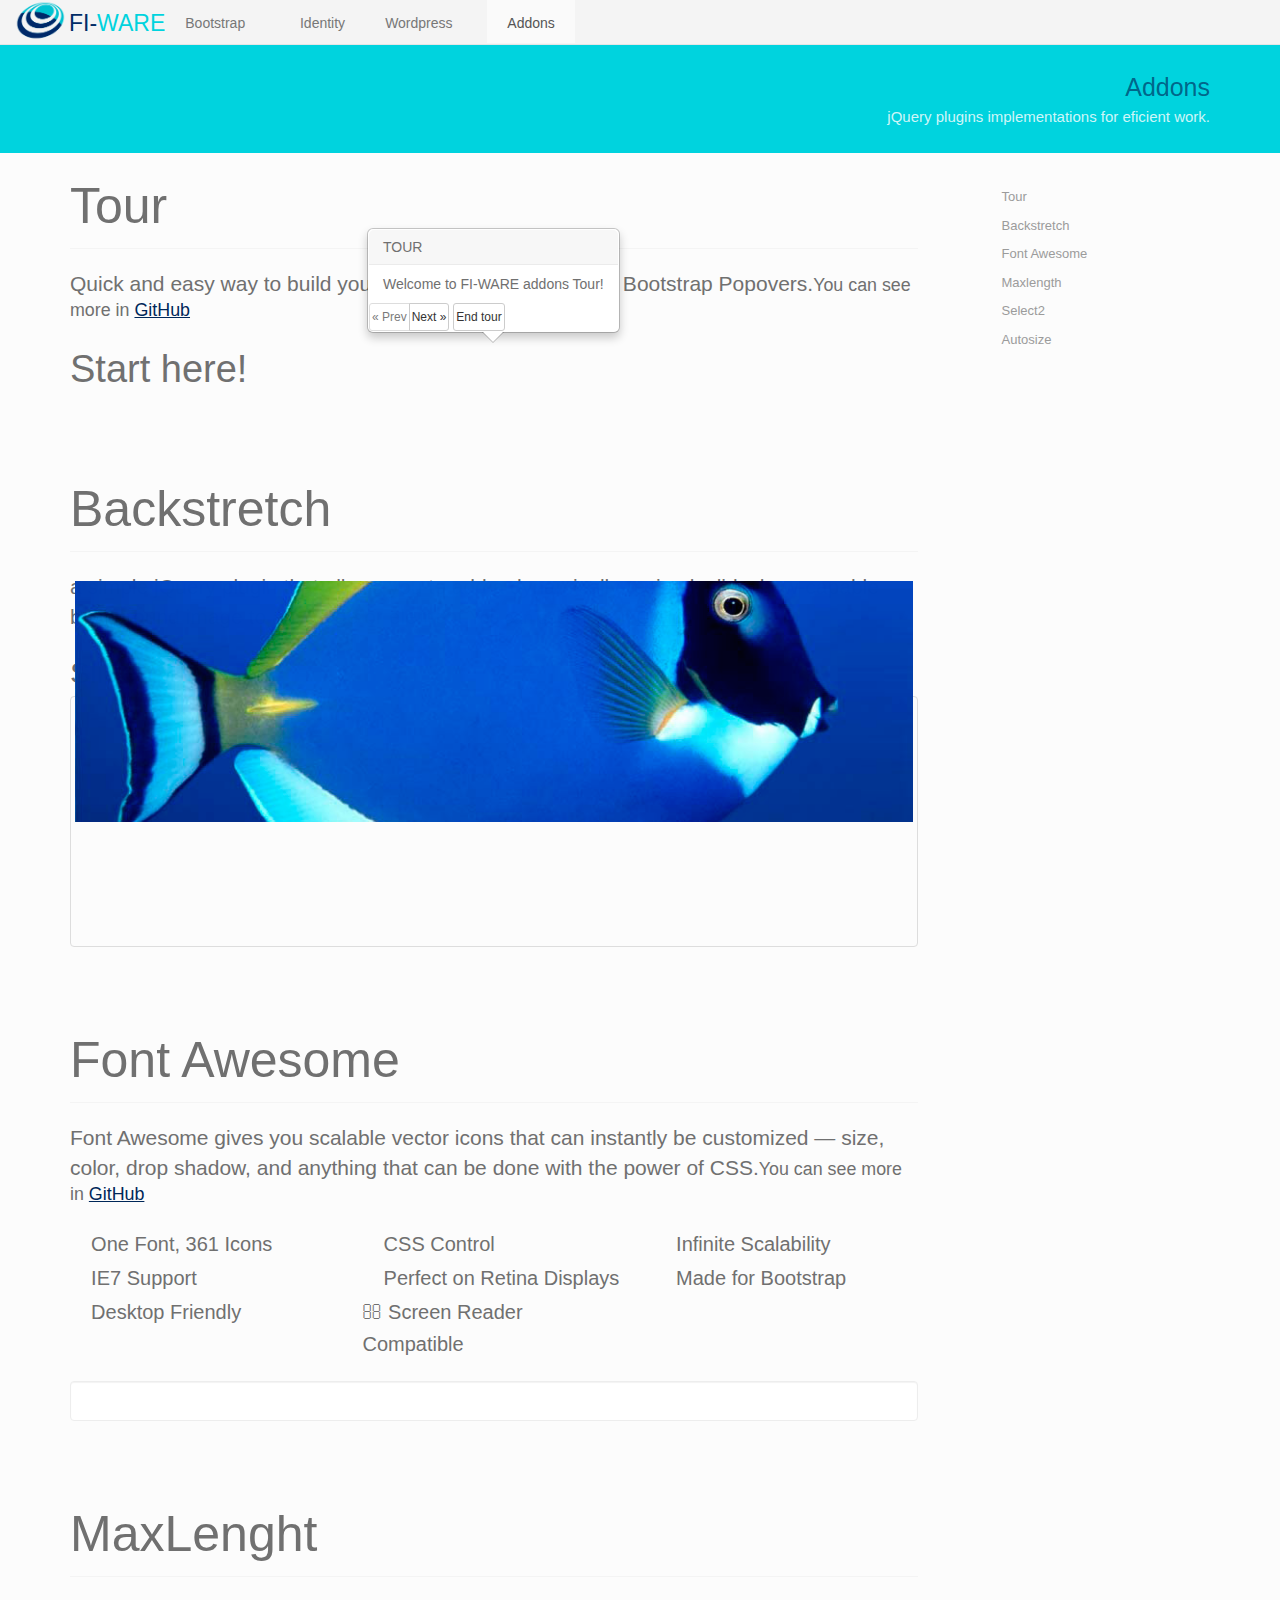
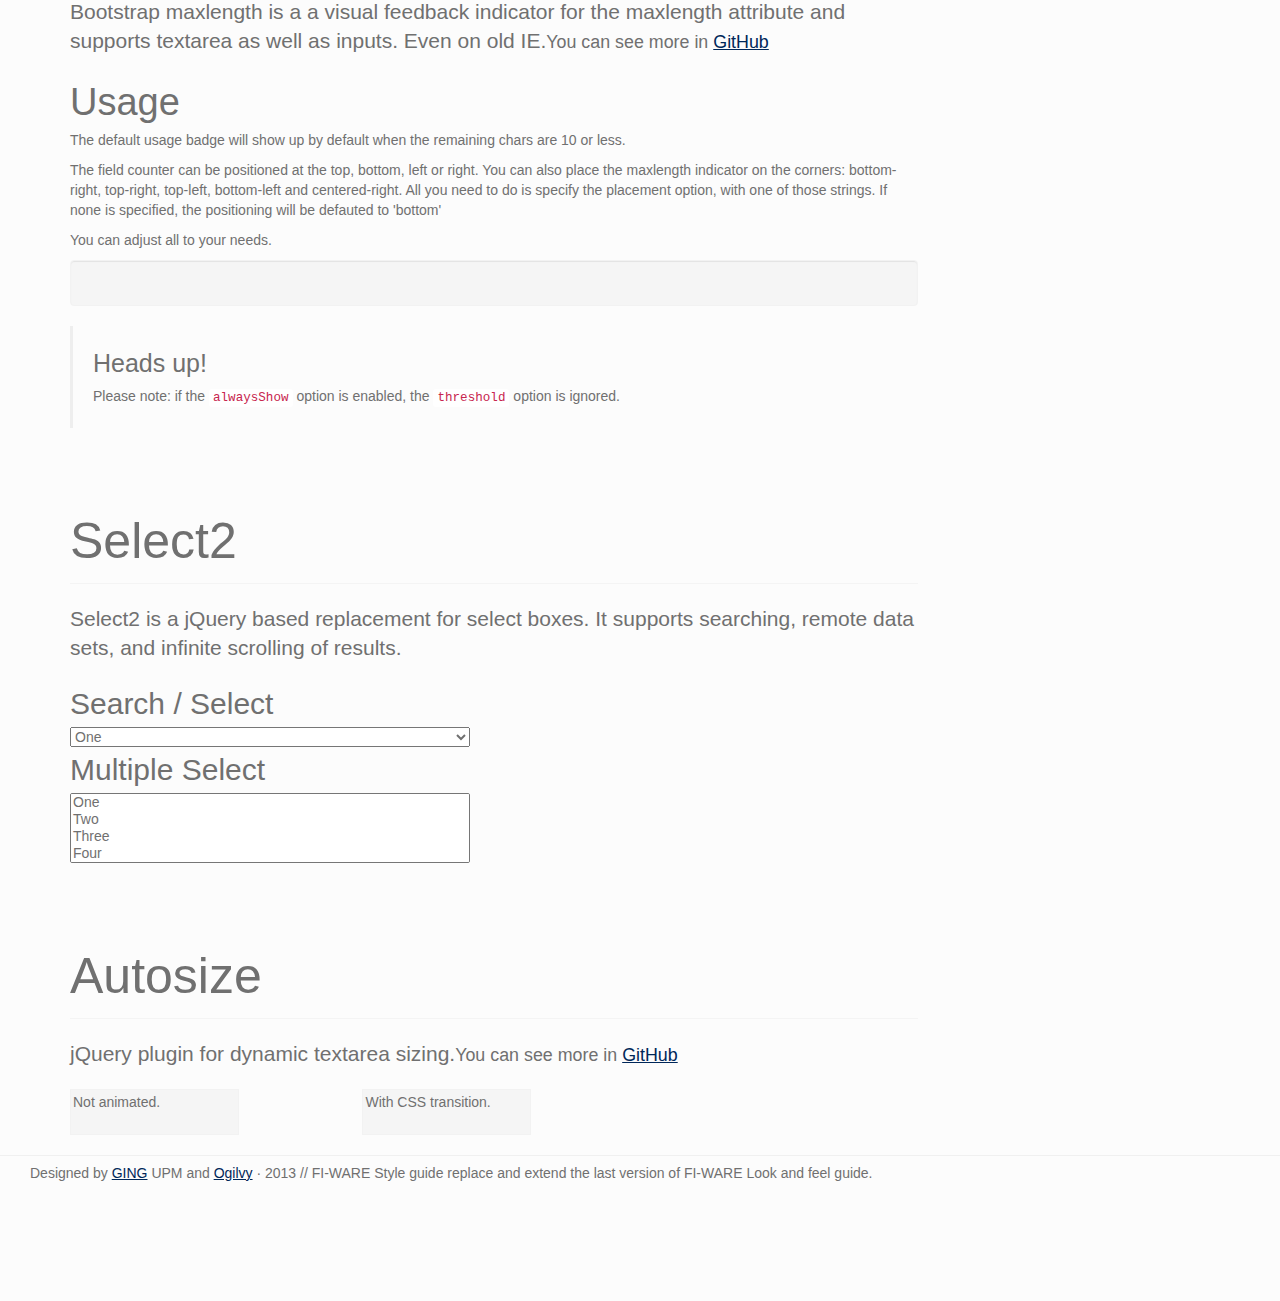
==== commit e89f36e8: "SASS guide" ====
--- a/addons.html
+++ b/addons.html
@@ -1,104 +1,69 @@
 <html lang="en">
-  <head>
+    <head>
     <meta charset="utf-8">
-    <title>FI-WARE web style · Addons</title>
+    <title>FI-WARE web style - Addons</title>
     <meta name="viewport" content="width=device-width, initial-scale=1.0">
     <meta name="description" content="FI-WARE web style">
     <meta name="author" content="DIT UPM and Ogilvy">
 
     <!-- Bootstrap styles -->
-    <link href="assets/bootstrap/css/bootstrap.css" rel="stylesheet">
-    <link href="assets/bootstrap/css/bootstrap-responsive.css" rel="stylesheet">
-    <link href="assets/bootstrap/css/sticky-footer-navbar.css" rel="stylesheet">
-
-    <!-- Bootstrap rewrite -->
-    <link href="assets/bootstrap-rewrite/bootstrap-rewrite.css" rel="stylesheet">
-
-    <!-- FI-WARE styles -->
-    <link href="assets/FI-WARE/css/docs.css" rel="stylesheet">
-    <link href="assets/FI-WARE/css/fonts.css" rel="stylesheet">
-
-    <!-- addons styles -->
-    <link href="assets/addons/autosize/css/autosize.css" rel="stylesheet">
-    <link href="assets/addons/select2/css/select2.css" rel="stylesheet">
-    <link href="assets/addons/tour/css/bootstrap-tour.css" rel="stylesheet">
-    <link href="assets/addons/backstretch/css/backstretch.css" rel="stylesheet">
-    <link href="assets/addons/maxlength/css/maxlength.css" rel="stylesheet">
-    <link href="assets/addons/font-awesome/css/font-awesome.min.css" rel="stylesheet">
-    <link href="assets/addons/select2/css/select-2-rewrite.css" rel="stylesheet">
-    <link href="assets/addons/tinyscrollbar/css/tinyscrollbar.css" rel="stylesheet">
-    <link href="assets/addons/tinyscrollbar/css/perfect-scrollbar.css" rel="stylesheet">
-
-
-
-<!-- Fav and touch icons -->
-    <link rel="shortcut icon" href="../assets/FIWARE/img/logos/ico/favicon.png">
-    <link rel="apple-touch-icon-precomposed" sizes="144x144" href="../assets/FIWARE/img/logos/ico/apple-touch-icon-144-precomposed.png">
-    <link rel="apple-touch-icon-precomposed" sizes="114x114" href="../assets/FIWARE/img/logos/ico/apple-touch-icon-114-precomposed.png">
-    <link rel="apple-touch-icon-precomposed" sizes="72x72" href="../assets/FIWARE/img/logos/ico/apple-touch-icon-72-precomposed.png">
-    <link rel="apple-touch-icon-precomposed" href="../assets/FIWARE/img/logos/ico/apple-touch-icon-57-precomposed.png">
-  
-
-  
-      <script src="assets/addons/tinyscrollbar/js/jquery.mousewheel.js"></script>
-      <script src="assets/addons/tinyscrollbar/js/perfect-scrollbar.js"></script>
-      
-<script type="text/javascript">
-      $(document).ready(function ($) {
-        $('#description').perfectScrollbar({
-          wheelSpeed: 20,
-          wheelPropagation: false
-        });
-      });
-    </script>
-
-  </head>
+    <link href="stylesheets/styles.css" rel="stylesheet">
+
+
+    <!-- Fav and touch icons -->
+    <link rel="shortcut icon" href="img/logos/ico/favicon.png">
+    <link rel="apple-touch-icon-precomposed" sizes="144x144" href="img/logos/ico/apple-touch-icon-144-precomposed.png">
+    <link rel="apple-touch-icon-precomposed" sizes="114x114" href="img/logos/ico/apple-touch-icon-114-precomposed.png">
+    <link rel="apple-touch-icon-precomposed" sizes="72x72" href="img/logos/ico/apple-touch-icon-72-precomposed.png"
+    <link rel="apple-touch-icon-precomposed" href="img/logos/ico/apple-touch-icon-57-precomposed.png">
+  <head>
 
   <body class="addons" data-spy="scroll" data-target=".bs-docs-sidebar" data-twttr-rendered="true">
     <div id="wrap">
 
-      <!-- NAVBAR
+ <!-- NAVBAR
       ================================================== -->
-      <div class="navbar navbar-fixed-top">
-        <div class="navbar-inner">
-          <div class="container">
-            <a class="menu-down btn btn-navbar" data-toggle="collapse" data-target=".nav-collapse">
-              <i class="fa fa-angle-double-down"></i>
-            </a>
-            <div class="logo-header">
+      <nav class="navbar navbar-default navbar-fixed-top" role="navigation">
+        <div class="container-fluid">
+        <!-- Brand and toggle get grouped for better mobile display -->
+        <div class="navbar-header">
+          <a type="button" class="navbar-toggle" data-toggle="collapse" data-target="#bs-example-navbar-collapse-1">
+            <i class="fa fa-angle-double-down"></i>
+          </a>
+          <div class="logo-header in">
               <a href="index.html" class="logo">
-                <img alt="FI-WARE" class="logo" src="assets/FI-WARE/img/logos/header-logo.png">
+                <img alt="FI-WARE" src="img/logos/header-logo.png">
               </a>
               <a href="index.html" class="brand">
                 <span>FI-</span>WARE
               </a>    
             </div>
-            <div class="nav-collapse collapse">
-              <ul class="nav">
-                <li class="dropdown">
-                  <a class="dropdown-toggle" data-toggle="dropdown" href="#">Bootstrap <i class="fa fa-angle-double-down"></i></a>
-                  <ul class="dropdown-menu" role="menu" aria-labelledby="dropdownMenu">
-                    <li><a tabindex="-1" href="get-started.html">Get Started</a></li>
-                    <li><a tabindex="-1" href="css.html">Css</a></li>
-                    <li><a tabindex="-1" href="components.html">Components</a></li>
-                    <li><a tabindex="-1" href="javascript.html">Javascript</a></li>
-                  </ul>
-                </li>
-                <li><a href="identity-guide.html">Identity</a></li>
-                <li class="dropdown">
-                  <a class="dropdown-toggle" data-toggle="dropdown" href="#">Wordpress <i class="fa fa-angle-double-down"></i></a>
-                  <ul class="dropdown-menu" role="menu" aria-labelledby="dropdownMenu">
-                    <li><a tabindex="-1" href="fi-ware.html">FI-WARE</a></li>
-                    <li><a tabindex="-1" href="fi-lab.html">FI-LAB</a></li>
-                  </ul>
-                </li>
-                <li class="active"><a href="#">Addons</a></li>
-                <li class="active"><a href="other.html">others</a></li>
+        </div>
+
+        <!-- Collect the nav links, forms, and other content for toggling -->
+        <nav class="collapse navbar-collapse" id="bs-example-navbar-collapse-1">
+          <ul class="nav navbar-nav">
+            <li class="dropdown">
+              <a href="#" class="dropdown-toggle" data-toggle="dropdown">Bootstrap  <i class="fa fa-angle-double-down"></i></a>
+              <ul class="dropdown-menu" role="menu">
+                <li><a href="get-started.html">Get Started</a></li>
+                <li><a href="css.html">Css</a></li>
+                <li><a href="components.html">Components</a></li>
+                <li><a href="javascript.html">Javascript</a></li>
               </ul>
-            </div><!--/.nav-collapse -->
-          </div>
-        </div>
-      </div>
+            </li>
+            <li><a href="identity-guide.html">Identity</a></li>
+            <li class="dropdown">
+              <a class="dropdown-toggle" data-toggle="dropdown" href="#">Wordpress <i class="fa fa-angle-double-down"></i></a>
+              <ul class="dropdown-menu" role="menu" aria-labelledby="dropdownMenu">
+                <li><a tabindex="-1" href="fi-ware.html">FI-WARE</a></li>
+                <li><a tabindex="-1" href="fi-lab.html">FI-LAB</a></li>
+              </ul>
+            </li>
+            <li class="active"><a href="#">Addons</a></li>
+          </ul>
+        </div><!-- /.navbar-collapse -->
+      </nav>
 
       <!-- Subhead
       ================================================== -->
@@ -110,90 +75,73 @@
       </header>
       
       <div class="container">
-        <!-- Docs nav
-        ================================================== -->
-        <div class="row">
-          <div class="span3 bs-docs-sidebar">
-            <ul class="nav nav-list bs-docs-sidenav affix-top">
-              <li class="active"><a href="#tour"><i class="fa fa-chevron-right"></i> Tour</a></li>
-              <li class=""><a href="#backstretch"><i class="fa fa-chevron-right"></i> Backstretch</a></li>
-              <li class=""><a href="#font-awesome"><i class="fa fa-chevron-right"></i> Font awesome</a></li>
-              <li class=""><a href="#maxlength"><i class="fa fa-chevron-right"></i> Maxlength</a></li>
-              <li class=""><a href="#select2"><i class="fa fa-chevron-right"></i> Select2</a></li>
-              <li class=""><a href="#autosize"><i class="fa fa-chevron-right"></i> Autosize</a></li>
-            </ul>
-          </div>
-          <div class="span9">
+        <div class="row row-principal">
+          <div class="col-md-9">
 
  <!-- Tour
         ================================================== -->
-            <section id="tour">
-              <div class="page-header">
-                <h1>Tour</h1>
-              </div>
+            <div class="bs-docs-section">
+              <h1 id="tour" class="page-header">
+                Tour
+              </h1>
               <p class="lead">Quick and easy way to build your product tours with Twitter Bootstrap Popovers.<small>You can see more in <a href="https://github.com/sorich87/bootstrap-tour">GitHub</a></small></p>
               <h2 id="welcome"> Start here!</h2>
-            </section>
+            </div>
 
  <!-- Backstretch
         ================================================== -->
-            <section id="backstretch">
-              <div class="page-header">
-                <h1>Backstretch</h1>
-              </div>
+            <div class="bs-docs-section">
+              <h1 id="backstretch" class="page-header">
+                Backstretch
+              </h1>
               <p class="lead">a simple jQuery plugin that allows you to add a dynamically-resized, slideshow-capable background image to any page or element.<small>You can see more in <a href="https://github.com/srobbin/jquery-backstretch">GitHub</a></small></p>
               <div class="level-one">
-                <h3>Basic</h3>
-                <div class="backstretch-box">
-                  <div class="backstretch-example">
-                    <div class="thumbnail">
-                      <div class="backstretch"></div>
+               
+              
+                  <h3>Slideshow</h3>  
+                  <div class="thumbnail" style="min-height: 251px">
+                    <div class="backstretch-example-2">
+                      <div class="backstretch">
+                      </div>
                     </div>
                   </div>
-                  <h3>Slideshow</h3>
-                  <div class="backstretch-box">
-                    <div class="backstretch-example-2">
-                      <div class="thumbnail">
-                        <div class="backstretch"></div>
-                      </div>
-                    </div>
-                  </div>  
-                </div>          
-              </div>
-            </section>
+                    
+              </div>          
+            </div>
+         
 
 
 
  <!-- Font Awesome
         ================================================== -->
-            <section id="font-awesome">
-              <div class="page-header">
-                <h1>Font Awesome</h1>
-              </div>
+            <div class="bs-docs-section font-awesome">
+              <h1 id="font-awesome" class="page-header">
+                Font Awesome
+              </h1>
               <p class="lead">Font Awesome gives you scalable vector icons that can instantly be customized — size, color, drop shadow, and anything that can be done with the power of CSS.<small>You can see more in <a href="https://github.com/FortAwesome/Font-Awesome">GitHub</a></small></p>
-              <div class="row level-two">
-                <div class="span4">
+              <div class="row">
+                <div class="col-md-4">
                   <h5><i class="fa fa-flag"></i> One Font, 361 Icons</h5>
                 </div>
-                <div class="span4">
+                <div class="col-md-4">
                   <h5><i class="fa fa-pencil"></i> CSS Control</h5>
                 </div>
-                <div class="span4">
+                <div class="col-md-4">
                   <h5><i class="fa fa-expand"></i> Infinite Scalability</h5>
                 </div>
-                <div class="span4">
+                <div class="col-md-4">
                   <h5><i class="fa fa-check"></i> IE7 Support</h5>
                 </div>
-                <div class="span4">
+                <div class="col-md-4">
                   <h5><i class="fa fa-eye"></i> Perfect on Retina Displays</h5>
                 </div>
-                <div class="span4">
+                <div class="col-md-4">
                   <h5><i class="fa fa-thumbs-o-up"></i> Made for Bootstrap</h5>
                 </div>
-                <div class="span4">
+                <div class="col-md-4">
                   <h5><i class="fa fa-desktop"></i> Desktop Friendly</h5>
                 </div>
-                <div class="span4">
+                <div class="col-md-4">
                   <h5><i class="fa fa-search"></i> Screen Reader Compatible</h5>
                 </div>
               </div>
@@ -202,42 +150,41 @@
                   <span class="star"></span><span class="star"></span><span class="star"></span><span class="star"></span><span class="star"></span>
                 </span>
               </div>
-            </section>
-
- <!-- MaxLenght
-        ================================================== -->
-            <section id="maxlength">
-              <div class="page-header">
-                <h1>MaxLenght</h1>
-              </div>
+            </div>
+
+ <!-- MaxLength
+        ================================================== -->
+            <div class="bs-docs-section">
+              <h1 id="maxlength" class="page-header">
+                MaxLenght
+              </h1>
               <p class="lead">Bootstrap maxlength is a a visual feedback indicator for the maxlength attribute and supports textarea as well as inputs. Even on old IE.<small>You can see more in <a href="https://github.com/mimo84/bootstrap-maxlength/">GitHub</a></small> </p> 
               <div class="level-one">
                 <h2>Usage</h2>
                 <p>The default usage badge will show up by default when the remaining chars are 10 or less.</p>
                 <p>The field counter can be positioned at the top, bottom, left or right. You can also place the maxlength indicator on the corners: bottom-right, top-right, top-left, bottom-left and centered-right.
-      All you need to do is specify the placement option, with one of those strings. If none is specified, the positioning will be defauted to 'bottom'</p><p> You can adjust all to your needs.</p>
+                All you need to do is specify the placement option, with one of those strings. If none is specified, the positioning will be defauted to 'bottom'</p><p> You can adjust all to your needs.</p>
                 <div class="bs-docs-example">
                   <input type="text" class="form-control" maxlength="25" name="alloptions" id="alloptions">
                 </div>
-
-<pre class="prettyprint linenums"><ol class="linenums"><li class="L0"><ol class="linenums"><li class="L0"><span class="pun"><span class="pln">$</span><span class="pun">(</span><span class="str">'input.className'</span><span class="pun">).</span><span class="pln">maxlength</span><span class="pun">({</span></span></li><li><span class="pln">alwaysShow</span><span class="pun">:</span><span class="pln"> </span><span class="literal"><span class="kwd">true</span></span><span class="pun">,</span></li><li><span class="pln">threshold</span><span class="pun">:</span><span class="pln"> </span><span class="number"><span class="lit">10</span></span><span class="pun">,</span></li><li><span class="pln">warningClass</span><span class="pun">:</span><span class="pln"> </span><span class="tag"><span class="str">"label label-success"</span></span><span class="pun">,</span></li><li><span class="pln">limitReachedClass</span><span class="pun">:</span><span class="pln"> </span><span class="tag"><span class="str">"label label-important"</span></span><span class="pun">,</span></li><li><span class="pln">separator</span><span class="pun">:</span><span class="pln"> </span><span class="tag"><span class="str">' of '</span></span><span class="pun">,</span></li><li><span class="pln">preText</span><span class="pun">:</span><span class="pln"> </span><span class="tag"><span class="str">'You have '</span></span><span class="pun">,</span></li><li><span class="pln">postText</span><span class="pun">:</span><span class="pln"> </span><span class="tag"><span class="str">' chars remaining.'</span></span><span class="pun">,</span></li><li><span class="pln">validate</span><span class="pun">:</span><span class="pln"> </span><span class="literal"><span class="kwd">true</span></span></li><li><span class="pun">});</span></li></ol></li></ol></pre>
-              </div>
-
-              <p><span class="label label-info">Heads up!</span> Please note: if the <code>alwaysShow</code> option is enabled, the <code>threshold</code> option is ignored.</p>
-            </section>
+                <div class="bs-callout bs-callout-imfo">
+                <h4>Heads up!</h4>
+                <p> Please note: if the <code>alwaysShow</code> option is enabled, the <code>threshold</code> option is ignored.</p>
+              </div>
+              </div>
+            </div>
 
 
 
  <!-- Select2
         ================================================== -->
-            <section id="select2">
-              <div class="page-header">
-                <h1>Select2</h1>
-              </div>
+            <div class="bs-docs-section">
+              <h1 id="select2" class="page-header">
+                Select2
+              </h1>
               <p class="lead">Select2 is a jQuery based replacement for select boxes. It supports searching, remote data sets, and infinite scrolling of results.</p> 
-                     
-              <div>
-              <div class="level-two">
+
+              <div class="level-tree">
                 <h3>Search / Select</h3>
                 <select id="mySel" style="width:400px;" >
                   <option>One</option>
@@ -248,7 +195,7 @@
                   <option>Six</option>
                 </select>
               </div>
-              <div class="level-two">
+              <div class="level-tree">
                 <h3>Multiple Select</h3>
                 <select id="mySel2" class="select2" multiple="multiple" style="width:400px;">
                   <option>One</option>
@@ -259,104 +206,75 @@
                   <option>Six</option>
                 </select>
               </div>
-            </section>
+            </div>
           
 
  <!-- Autosize
         ================================================== -->
-            <section id="autosize">
-              <div class="page-header">
-                <h1>Autosize</h1>
-              </div>
+            <div class="bs-docs-section">
+              <h1 id="autosize" class="page-header">
+                Autosize
+              </h1>
               <p class="lead">jQuery plugin for dynamic textarea sizing.<small>You can see more in <a href="https://github.com/jackmoore/autosize/tree/master">GitHub</a></small></p>
               <div class="row level-two">
-                <div class="span4">
+                <div class="col-md-4 col-sm-4">
                   <textarea class='autosize normal'>Not animated.</textarea>
                 </div>
-                <div class="span4">
+                <div class="col-md-4 col-sm-4">
                   <textarea class='autosize animated'>With CSS transition.</textarea>
                 </div>
               </div>
-            </section>
-            </div>
+            </div>
+          </div>
+
+
+          <div class="col-md-3">
+            <div class="bs-docs-sidebar hidden-print affix" role="complementary" data-spy="affix" data-offset-top="96" data-offset-bottom="0">
+              <ul class="nav bs-docs-sidenav">
+                <li>
+                  <a href="#tour">Tour</a>
+                </li>
+                <li>
+                  <a href="#backstretch">Backstretch</a>
+                </li>
+                <li>
+                  <a href="#font-awesome">Font Awesome</a>
+                </li>
+                <li>
+                  <a href="#maxlength">Maxlength</a>
+                </li>
+                <li>
+                  <a href="#select2">Select2</a>
+                </li>
+                <li>
+                  <a href="#autosize">Autosize</a>
+                </li>
+              </ul>
+            </div>
+          </div>
         </div>
       </div>
-
-
-
- <!-- Tiniscrollbar
-        ================================================== -->
-<h1 style="text-align:center">Default; wheelSpeed:10</h1>
-    <div id="Default" class="contentHolder">
-
-  <p>Lorem ipsum dolor sit amet, consectetur adipiscing elit. Nulla porta aliquet gravida. Aenean pulvinar blandit orci vel fermentum. Phasellus viverra pulvinar viverra. Quisque et sagittis ante. Nulla sem neque, fermentum at laoreet vel, rhoncus sit amet nisl. Donec consectetur urna ac massa placerat ac pharetra sem mollis. Integer nibh urna, placerat vel placerat in, tempor at nisi. Aenean rutrum, enim sit amet rutrum fermentum, magna justo volutpat massa, lacinia adipiscing nisl magna eget nibh. In auctor, nibh eget faucibus tristique, arcu turpis molestie orci, placerat suscipit diam nibh et erat. Curabitur tempus lectus quis odio ornare porta.</p>
-  <p>Aenean odio libero, eleifend eu luctus quis, accumsan ac risus. Mauris egestas bibendum tortor vel semper. Ut egestas, erat ut rutrum tempus, massa erat commodo arcu, id congue justo odio ac erat. Quisque non purus et nunc consequat scelerisque. Vestibulum vitae tristique dolor. Suspendisse ac quam interdum libero euismod tempus. Sed a ante justo, varius commodo urna.</p>
-  <p>Ut ante felis, malesuada eu eleifend convallis, tempor eget tellus. Vestibulum rhoncus elementum dui a sagittis. Praesent eu nunc vitae massa cursus luctus ac eget massa. Etiam sagittis nibh nisi, vel sagittis felis. Aliquam vulputate mauris id nunc pellentesque at fermentum lacus dapibus. Donec pretium consectetur magna sit amet egestas. Ut dignissim adipiscing purus sit amet lobortis.</p>
-  <p>Curabitur ullamcorper, nisi quis convallis luctus, nunc nisi mollis felis, eu mattis nunc sapien sed sapien. Vestibulum in nisi mauris, mattis sagittis lacus. Pellentesque in sem augue, a blandit augue. Aliquam bibendum diam ac erat imperdiet vestibulum. Vivamus dignissim, quam in feugiat scelerisque, enim risus interdum turpis, in vehicula ante lorem eu erat. Mauris ac turpis luctus libero pulvinar ultricies. Praesent porttitor nulla non risus porta consequat. Nunc vulputate porta nulla non ultrices. Donec et magna eu nisl elementum scelerisque. Curabitur in vehicula dui.</p>
-  <p>Suspendisse eu nibh in libero euismod condimentum eget nec enim. Suspendisse nec ligula nec augue tristique semper sed suscipit erat. Integer et nunc a augue pellentesque fringilla. Nullam leo ligula, mattis id pretium ac, suscipit sed nunc. Duis ac lorem nec velit malesuada tempus hendrerit ut metus. Quisque a lacus vel lectus rhoncus luctus. Aliquam ornare, nunc sit amet porttitor ornare, libero lectus congue enim, vitae tincidunt sapien justo et ligula. Proin vestibulum blandit fringilla. </p>
-      </div>
-   
-    <h1 style="text-align:center">Fast: wheelSpeed:100</h1>
-    <div id="FastWheelSpeed" class="contentHolder">
-      <div class="content">
-
-  <p>Lorem ipsum dolor sit amet, consectetur adipiscing elit. Nulla porta aliquet gravida. Aenean pulvinar blandit orci vel fermentum. Phasellus viverra pulvinar viverra. Quisque et sagittis ante. Nulla sem neque, fermentum at laoreet vel, rhoncus sit amet nisl. Donec consectetur urna ac massa placerat ac pharetra sem mollis. Integer nibh urna, placerat vel placerat in, tempor at nisi. Aenean rutrum, enim sit amet rutrum fermentum, magna justo volutpat massa, lacinia adipiscing nisl magna eget nibh. In auctor, nibh eget faucibus tristique, arcu turpis molestie orci, placerat suscipit diam nibh et erat. Curabitur tempus lectus quis odio ornare porta.</p>
-  <p>Aenean odio libero, eleifend eu luctus quis, accumsan ac risus. Mauris egestas bibendum tortor vel semper. Ut egestas, erat ut rutrum tempus, massa erat commodo arcu, id congue justo odio ac erat. Quisque non purus et nunc consequat scelerisque. Vestibulum vitae tristique dolor. Suspendisse ac quam interdum libero euismod tempus. Sed a ante justo, varius commodo urna.</p>
-  <p>Ut ante felis, malesuada eu eleifend convallis, tempor eget tellus. Vestibulum rhoncus elementum dui a sagittis. Praesent eu nunc vitae massa cursus luctus ac eget massa. Etiam sagittis nibh nisi, vel sagittis felis. Aliquam vulputate mauris id nunc pellentesque at fermentum lacus dapibus. Donec pretium consectetur magna sit amet egestas. Ut dignissim adipiscing purus sit amet lobortis.</p>
-  <p>Curabitur ullamcorper, nisi quis convallis luctus, nunc nisi mollis felis, eu mattis nunc sapien sed sapien. Vestibulum in nisi mauris, mattis sagittis lacus. Pellentesque in sem augue, a blandit augue. Aliquam bibendum diam ac erat imperdiet vestibulum. Vivamus dignissim, quam in feugiat scelerisque, enim risus interdum turpis, in vehicula ante lorem eu erat. Mauris ac turpis luctus libero pulvinar ultricies. Praesent porttitor nulla non risus porta consequat. Nunc vulputate porta nulla non ultrices. Donec et magna eu nisl elementum scelerisque. Curabitur in vehicula dui.</p>
-  <p>Suspendisse eu nibh in libero euismod condimentum eget nec enim. Suspendisse nec ligula nec augue tristique semper sed suscipit erat. Integer et nunc a augue pellentesque fringilla. Nullam leo ligula, mattis id pretium ac, suscipit sed nunc. Duis ac lorem nec velit malesuada tempus hendrerit ut metus. Quisque a lacus vel lectus rhoncus luctus. Aliquam ornare, nunc sit amet porttitor ornare, libero lectus congue enim, vitae tincidunt sapien justo et ligula. Proin vestibulum blandit fringilla. </p>
-      </div>
     </div>
-    <h1 style="text-align:center">Slow: wheelSpeed:1</h1>
-    <div id="SlowWheelSpeed" class="contentHolder">
-      <div class="content">
-
-  <p>Lorem ipsum dolor sit amet, consectetur adipiscing elit. Nulla porta aliquet gravida. Aenean pulvinar blandit orci vel fermentum. Phasellus viverra pulvinar viverra. Quisque et sagittis ante. Nulla sem neque, fermentum at laoreet vel, rhoncus sit amet nisl. Donec consectetur urna ac massa placerat ac pharetra sem mollis. Integer nibh urna, placerat vel placerat in, tempor at nisi. Aenean rutrum, enim sit amet rutrum fermentum, magna justo volutpat massa, lacinia adipiscing nisl magna eget nibh. In auctor, nibh eget faucibus tristique, arcu turpis molestie orci, placerat suscipit diam nibh et erat. Curabitur tempus lectus quis odio ornare porta.</p>
-  <p>Aenean odio libero, eleifend eu luctus quis, accumsan ac risus. Mauris egestas bibendum tortor vel semper. Ut egestas, erat ut rutrum tempus, massa erat commodo arcu, id congue justo odio ac erat. Quisque non purus et nunc consequat scelerisque. Vestibulum vitae tristique dolor. Suspendisse ac quam interdum libero euismod tempus. Sed a ante justo, varius commodo urna.</p>
-  <p>Ut ante felis, malesuada eu eleifend convallis, tempor eget tellus. Vestibulum rhoncus elementum dui a sagittis. Praesent eu nunc vitae massa cursus luctus ac eget massa. Etiam sagittis nibh nisi, vel sagittis felis. Aliquam vulputate mauris id nunc pellentesque at fermentum lacus dapibus. Donec pretium consectetur magna sit amet egestas. Ut dignissim adipiscing purus sit amet lobortis.</p>
-  <p>Curabitur ullamcorper, nisi quis convallis luctus, nunc nisi mollis felis, eu mattis nunc sapien sed sapien. Vestibulum in nisi mauris, mattis sagittis lacus. Pellentesque in sem augue, a blandit augue. Aliquam bibendum diam ac erat imperdiet vestibulum. Vivamus dignissim, quam in feugiat scelerisque, enim risus interdum turpis, in vehicula ante lorem eu erat. Mauris ac turpis luctus libero pulvinar ultricies. Praesent porttitor nulla non risus porta consequat. Nunc vulputate porta nulla non ultrices. Donec et magna eu nisl elementum scelerisque. Curabitur in vehicula dui.</p>
-  <p>Suspendisse eu nibh in libero euismod condimentum eget nec enim. Suspendisse nec ligula nec augue tristique semper sed suscipit erat. Integer et nunc a augue pellentesque fringilla. Nullam leo ligula, mattis id pretium ac, suscipit sed nunc. Duis ac lorem nec velit malesuada tempus hendrerit ut metus. Quisque a lacus vel lectus rhoncus luctus. Aliquam ornare, nunc sit amet porttitor ornare, libero lectus congue enim, vitae tincidunt sapien justo et ligula. Proin vestibulum blandit fringilla. </p>
-      </div>
-    </div>
+    
  
 <!-- FOOTER -->
-      <footer>
-        <div class="container footer-box">
-        <p> Designed by 
-          <a href="https://github.com/ging" target="_blank">GING</a> UPM and 
-          <a href="http://www.ogilvy.es/html/es/" target="_blank">Ogilvy</a> · 2013  //   FI-WARE Style guide replace and extend the last version of FI-WARE Look and feel guide.</p>
-        </div>
-      </footer>
-    </div>
+    <footer>
+      <div class="col-md-12 footer-box">
+      <p> Designed by 
+        <a href="https://github.com/ging" target="_blank">GING</a> UPM and 
+        <a href="http://www.ogilvy.es/html/es/" target="_blank">Ogilvy</a> · 2013  //   FI-WARE Style guide replace and extend the last version of FI-WARE Look and feel guide.</p>
+      </div>
+    </footer>
  <!-- Le javascript
     ================================================== -->
     <!-- Placed at the end of the document so the pages load faster -->
-    <script type="text/javascript" src="http://platform.twitter.com/widgets.js"></script>
-    <script src="assets/bootstrap/js/jquery.js"></script>
-    <script src="assets/bootstrap/js/bootstrap-transition.js"></script>
-    <script src="assets/bootstrap/js/bootstrap-alert.js"></script>
-    <script src="assets/bootstrap/js/bootstrap-modal.js"></script>
-    <script src="assets/bootstrap/js/bootstrap-dropdown.js"></script>
-    <script src="assets/bootstrap/js/bootstrap-scrollspy.js"></script>
-    <script src="assets/bootstrap/js/bootstrap-tab.js"></script>
-    <script src="assets/bootstrap/js/bootstrap-tooltip.js"></script>
-    <script src="assets/bootstrap/js/bootstrap-popover.js"></script>
-    <script src="assets/bootstrap/js/bootstrap-button.js"></script>
-    <script src="assets/bootstrap/js/bootstrap-collapse.js"></script>
-    <script src="assets/bootstrap/js/bootstrap-carousel.js"></script>
-    <script src="assets/bootstrap/js/bootstrap-typeahead.js"></script>
-    <script src="assets/bootstrap/js/bootstrap-affix.js"></script>
-
-    <script src="assets/bootstrap/js/holder.js"></script>
-    <script src="assets/bootstrap/js/prettify.js"></script>
-
-    <script src="assets/bootstrap/js/application.js"></script>
-
-    
+    <script type="text/javascript" src="javascripts/bootstrap/jquery.min.js"></script>
+    <script type="text/javascript" src="javascripts/bootstrap/bootstrap.min.js"></script>
+
     <!-- addons js -->
 
-<!-- Tour -->
-    <script src="assets/addons/tour/js/bootstrap-tour.min.js"></script>
+    <!-- Tour -->
+    <script src="addons/tour/js/bootstrap-tour.min.js"></script>
 
     <script type="text/javascript">
       var tour = new Tour(false);
@@ -369,55 +287,45 @@
               backdrop: true,
           },
           {
-              element: "#backstretch h1", 
+              element: "#backstretch", 
               title: "BACKSTRETCH", 
               content: "Second js plugin added.",
-              placement: "left",
-              reflex: true
+              orphan: true,
+              placement: "right",
           },
           {
               element: "#font-awesome h1",
               title: "FONT AWESOME",
               content: "Third js plugin added.",
               orphan: true,
-              placement: "left"
+              placement: "right"
           },
                     {
-             element: "#maxlenght h1",
+             element: "#maxlength h1",
               title: "MAXLENGHT",
               content: "Fourth js plugin added.",
               orphan: true,
-              placement: "left",
+              placement: "right",
           },
           {
              element: "#select2 h1",
               title: "SELECT2",
               content: "Fifth js plugin added.",
               orphan: true,
-              placement: "left",
+              placement: "right",
+          },
+          {
+             element: "#autosize h1",
+              title: "AUTOSIZE",
+              content: "Sixth js plugin added.",
+              orphan: true,
+              placement: "right",
           }
       ]);
       tour.restart();
     </script> 
 
 
-<!-- Backstretch -->
-    <script src="assets/addons/backstretch/js/jquery.backstretch.min.js"></script>
-    <script type="text/javascript">
-
-      $(".backstretch-example").backstretch("assets/addons/backstretch/img/backstretch-example1.jpg");
-
-
-      $(".backstretch-example-2").backstretch([
-        "assets/addons/backstretch/img/backstretch-example2.jpg",
-        "assets/addons/backstretch/img/backstretch-example3.jpg"
-        ], {
-          fade: 750,
-          duration: 4000
-      });
-    </script>
-
-
 
 <!-- Select2 -->
     <script type="text/javascript">
@@ -445,8 +353,7 @@
 
 
 <!-- autosize -->
-    <script src='http://ajax.googleapis.com/ajax/libs/jquery/1.10.2/jquery.min.js'></script>
-    <script src='assets/addons/autosize/js/jquery.autosize.js'></script>
+    <script src='addons/autosize/js/jquery.autosize.js'></script>
     <script>
       $(function(){
         $('.normal').autosize();
@@ -454,9 +361,23 @@
       });
     </script>
 
-
+<!-- Backstretch -->
+    <script src="addons/backstretch/js/jquery.backstretch.min.js"></script>
+    <script type="text/javascript">
+
+      $(".backstretch-example").backstretch("addons/backstretch/img/backstretch-example1.jpg");
+
+
+      $(".backstretch-example-2").backstretch([
+        "addons/backstretch/img/backstretch-example2.jpg",
+        "addons/backstretch/img/backstretch-example3.jpg"
+        ], {
+          fade: 750,
+          duration: 4000
+      });
+    </script>
 <!-- Maxlength -->
-    <script src="assets/addons/maxlength/js/bootstrap-maxlength.js"></script>
+    <script src="addons/maxlength/js/bootstrap-maxlength.js"></script>
     <script>
       $(document).ready(function(){
         $('input#defaultconfig').maxlength()
@@ -489,17 +410,7 @@
           alwaysShow: true,
           placement: 'top-left'
         });
-
-        hljs.initHighlightingOnLoad();
-
        });
     </script>
-    
-    <!-- autosize -->
-
-      <script src="assets/addons/tinyscrollbar/js/jquery.mousewheel.js"></script>
-      <script src="assets/addons/tinyscrollbar/js/perfect-scrollbar.js"></script>
-      
-
   </body>
 </html>--- a/stylesheets/styles.css
+++ b/stylesheets/styles.css
@@ -0,0 +1,13246 @@
+/****************************** Variables */
+/****************************** Bootstrap */
+/*! normalize.css v3.0.1 | MIT License | git.io/normalize */
+/* line 9, ../../../../.rvm/gems/ruby-1.9.3-p327/gems/bootstrap-sass-3.1.1.1/vendor/assets/stylesheets/bootstrap/_normalize.scss */
+html {
+  font-family: sans-serif;
+  -ms-text-size-adjust: 100%;
+  -webkit-text-size-adjust: 100%;
+}
+
+/* line 19, ../../../../.rvm/gems/ruby-1.9.3-p327/gems/bootstrap-sass-3.1.1.1/vendor/assets/stylesheets/bootstrap/_normalize.scss */
+body {
+  margin: 0;
+}
+
+/* line 43, ../../../../.rvm/gems/ruby-1.9.3-p327/gems/bootstrap-sass-3.1.1.1/vendor/assets/stylesheets/bootstrap/_normalize.scss */
+article,
+aside,
+details,
+figcaption,
+figure,
+footer,
+header,
+hgroup,
+main,
+nav,
+section,
+summary {
+  display: block;
+}
+
+/* line 55, ../../../../.rvm/gems/ruby-1.9.3-p327/gems/bootstrap-sass-3.1.1.1/vendor/assets/stylesheets/bootstrap/_normalize.scss */
+audio,
+canvas,
+progress,
+video {
+  display: inline-block;
+  vertical-align: baseline;
+}
+
+/* line 65, ../../../../.rvm/gems/ruby-1.9.3-p327/gems/bootstrap-sass-3.1.1.1/vendor/assets/stylesheets/bootstrap/_normalize.scss */
+audio:not([controls]) {
+  display: none;
+  height: 0;
+}
+
+/* line 76, ../../../../.rvm/gems/ruby-1.9.3-p327/gems/bootstrap-sass-3.1.1.1/vendor/assets/stylesheets/bootstrap/_normalize.scss */
+[hidden],
+template {
+  display: none;
+}
+
+/* line 87, ../../../../.rvm/gems/ruby-1.9.3-p327/gems/bootstrap-sass-3.1.1.1/vendor/assets/stylesheets/bootstrap/_normalize.scss */
+a {
+  background: transparent;
+}
+
+/* line 96, ../../../../.rvm/gems/ruby-1.9.3-p327/gems/bootstrap-sass-3.1.1.1/vendor/assets/stylesheets/bootstrap/_normalize.scss */
+a:active,
+a:hover {
+  outline: 0;
+}
+
+/* line 107, ../../../../.rvm/gems/ruby-1.9.3-p327/gems/bootstrap-sass-3.1.1.1/vendor/assets/stylesheets/bootstrap/_normalize.scss */
+abbr[title] {
+  border-bottom: 1px dotted;
+}
+
+/* line 116, ../../../../.rvm/gems/ruby-1.9.3-p327/gems/bootstrap-sass-3.1.1.1/vendor/assets/stylesheets/bootstrap/_normalize.scss */
+b,
+strong {
+  font-weight: bold;
+}
+
+/* line 124, ../../../../.rvm/gems/ruby-1.9.3-p327/gems/bootstrap-sass-3.1.1.1/vendor/assets/stylesheets/bootstrap/_normalize.scss */
+dfn {
+  font-style: italic;
+}
+
+/* line 133, ../../../../.rvm/gems/ruby-1.9.3-p327/gems/bootstrap-sass-3.1.1.1/vendor/assets/stylesheets/bootstrap/_normalize.scss */
+h1 {
+  font-size: 2em;
+  margin: 0.67em 0;
+}
+
+/* line 142, ../../../../.rvm/gems/ruby-1.9.3-p327/gems/bootstrap-sass-3.1.1.1/vendor/assets/stylesheets/bootstrap/_normalize.scss */
+mark {
+  background: #ff0;
+  color: #000;
+}
+
+/* line 151, ../../../../.rvm/gems/ruby-1.9.3-p327/gems/bootstrap-sass-3.1.1.1/vendor/assets/stylesheets/bootstrap/_normalize.scss */
+small {
+  font-size: 80%;
+}
+
+/* line 160, ../../../../.rvm/gems/ruby-1.9.3-p327/gems/bootstrap-sass-3.1.1.1/vendor/assets/stylesheets/bootstrap/_normalize.scss */
+sub,
+sup {
+  font-size: 75%;
+  line-height: 0;
+  position: relative;
+  vertical-align: baseline;
+}
+
+/* line 167, ../../../../.rvm/gems/ruby-1.9.3-p327/gems/bootstrap-sass-3.1.1.1/vendor/assets/stylesheets/bootstrap/_normalize.scss */
+sup {
+  top: -0.5em;
+}
+
+/* line 171, ../../../../.rvm/gems/ruby-1.9.3-p327/gems/bootstrap-sass-3.1.1.1/vendor/assets/stylesheets/bootstrap/_normalize.scss */
+sub {
+  bottom: -0.25em;
+}
+
+/* line 182, ../../../../.rvm/gems/ruby-1.9.3-p327/gems/bootstrap-sass-3.1.1.1/vendor/assets/stylesheets/bootstrap/_normalize.scss */
+img {
+  border: 0;
+}
+
+/* line 190, ../../../../.rvm/gems/ruby-1.9.3-p327/gems/bootstrap-sass-3.1.1.1/vendor/assets/stylesheets/bootstrap/_normalize.scss */
+svg:not(:root) {
+  overflow: hidden;
+}
+
+/* line 201, ../../../../.rvm/gems/ruby-1.9.3-p327/gems/bootstrap-sass-3.1.1.1/vendor/assets/stylesheets/bootstrap/_normalize.scss */
+figure {
+  margin: 1em 40px;
+}
+
+/* line 209, ../../../../.rvm/gems/ruby-1.9.3-p327/gems/bootstrap-sass-3.1.1.1/vendor/assets/stylesheets/bootstrap/_normalize.scss */
+hr {
+  -moz-box-sizing: content-box;
+  box-sizing: content-box;
+  height: 0;
+}
+
+/* line 219, ../../../../.rvm/gems/ruby-1.9.3-p327/gems/bootstrap-sass-3.1.1.1/vendor/assets/stylesheets/bootstrap/_normalize.scss */
+pre {
+  overflow: auto;
+}
+
+/* line 230, ../../../../.rvm/gems/ruby-1.9.3-p327/gems/bootstrap-sass-3.1.1.1/vendor/assets/stylesheets/bootstrap/_normalize.scss */
+code,
+kbd,
+pre,
+samp {
+  font-family: monospace, monospace;
+  font-size: 1em;
+}
+
+/* line 254, ../../../../.rvm/gems/ruby-1.9.3-p327/gems/bootstrap-sass-3.1.1.1/vendor/assets/stylesheets/bootstrap/_normalize.scss */
+button,
+input,
+optgroup,
+select,
+textarea {
+  color: inherit;
+  font: inherit;
+  margin: 0;
+}
+
+/* line 264, ../../../../.rvm/gems/ruby-1.9.3-p327/gems/bootstrap-sass-3.1.1.1/vendor/assets/stylesheets/bootstrap/_normalize.scss */
+button {
+  overflow: visible;
+}
+
+/* line 276, ../../../../.rvm/gems/ruby-1.9.3-p327/gems/bootstrap-sass-3.1.1.1/vendor/assets/stylesheets/bootstrap/_normalize.scss */
+button,
+select {
+  text-transform: none;
+}
+
+/* line 291, ../../../../.rvm/gems/ruby-1.9.3-p327/gems/bootstrap-sass-3.1.1.1/vendor/assets/stylesheets/bootstrap/_normalize.scss */
+button,
+html input[type="button"],
+input[type="reset"],
+input[type="submit"] {
+  -webkit-appearance: button;
+  cursor: pointer;
+}
+
+/* line 301, ../../../../.rvm/gems/ruby-1.9.3-p327/gems/bootstrap-sass-3.1.1.1/vendor/assets/stylesheets/bootstrap/_normalize.scss */
+button[disabled],
+html input[disabled] {
+  cursor: default;
+}
+
+/* line 310, ../../../../.rvm/gems/ruby-1.9.3-p327/gems/bootstrap-sass-3.1.1.1/vendor/assets/stylesheets/bootstrap/_normalize.scss */
+button::-moz-focus-inner,
+input::-moz-focus-inner {
+  border: 0;
+  padding: 0;
+}
+
+/* line 320, ../../../../.rvm/gems/ruby-1.9.3-p327/gems/bootstrap-sass-3.1.1.1/vendor/assets/stylesheets/bootstrap/_normalize.scss */
+input {
+  line-height: normal;
+}
+
+/* line 333, ../../../../.rvm/gems/ruby-1.9.3-p327/gems/bootstrap-sass-3.1.1.1/vendor/assets/stylesheets/bootstrap/_normalize.scss */
+input[type="checkbox"],
+input[type="radio"] {
+  box-sizing: border-box;
+  padding: 0;
+}
+
+/* line 345, ../../../../.rvm/gems/ruby-1.9.3-p327/gems/bootstrap-sass-3.1.1.1/vendor/assets/stylesheets/bootstrap/_normalize.scss */
+input[type="number"]::-webkit-inner-spin-button,
+input[type="number"]::-webkit-outer-spin-button {
+  height: auto;
+}
+
+/* line 355, ../../../../.rvm/gems/ruby-1.9.3-p327/gems/bootstrap-sass-3.1.1.1/vendor/assets/stylesheets/bootstrap/_normalize.scss */
+input[type="search"] {
+  -webkit-appearance: textfield;
+  -moz-box-sizing: content-box;
+  -webkit-box-sizing: content-box;
+  box-sizing: content-box;
+}
+
+/* line 369, ../../../../.rvm/gems/ruby-1.9.3-p327/gems/bootstrap-sass-3.1.1.1/vendor/assets/stylesheets/bootstrap/_normalize.scss */
+input[type="search"]::-webkit-search-cancel-button,
+input[type="search"]::-webkit-search-decoration {
+  -webkit-appearance: none;
+}
+
+/* line 377, ../../../../.rvm/gems/ruby-1.9.3-p327/gems/bootstrap-sass-3.1.1.1/vendor/assets/stylesheets/bootstrap/_normalize.scss */
+fieldset {
+  border: 1px solid #c0c0c0;
+  margin: 0 2px;
+  padding: 0.35em 0.625em 0.75em;
+}
+
+/* line 388, ../../../../.rvm/gems/ruby-1.9.3-p327/gems/bootstrap-sass-3.1.1.1/vendor/assets/stylesheets/bootstrap/_normalize.scss */
+legend {
+  border: 0;
+  padding: 0;
+}
+
+/* line 397, ../../../../.rvm/gems/ruby-1.9.3-p327/gems/bootstrap-sass-3.1.1.1/vendor/assets/stylesheets/bootstrap/_normalize.scss */
+textarea {
+  overflow: auto;
+}
+
+/* line 406, ../../../../.rvm/gems/ruby-1.9.3-p327/gems/bootstrap-sass-3.1.1.1/vendor/assets/stylesheets/bootstrap/_normalize.scss */
+optgroup {
+  font-weight: bold;
+}
+
+/* line 417, ../../../../.rvm/gems/ruby-1.9.3-p327/gems/bootstrap-sass-3.1.1.1/vendor/assets/stylesheets/bootstrap/_normalize.scss */
+table {
+  border-collapse: collapse;
+  border-spacing: 0;
+}
+
+/* line 423, ../../../../.rvm/gems/ruby-1.9.3-p327/gems/bootstrap-sass-3.1.1.1/vendor/assets/stylesheets/bootstrap/_normalize.scss */
+td,
+th {
+  padding: 0;
+}
+
+@media print {
+  /* line 8, ../../../../.rvm/gems/ruby-1.9.3-p327/gems/bootstrap-sass-3.1.1.1/vendor/assets/stylesheets/bootstrap/_print.scss */
+  * {
+    text-shadow: none !important;
+    color: #000 !important;
+    background: transparent !important;
+    box-shadow: none !important;
+  }
+
+  /* line 16, ../../../../.rvm/gems/ruby-1.9.3-p327/gems/bootstrap-sass-3.1.1.1/vendor/assets/stylesheets/bootstrap/_print.scss */
+  a,
+  a:visited {
+    text-decoration: underline;
+  }
+
+  /* line 20, ../../../../.rvm/gems/ruby-1.9.3-p327/gems/bootstrap-sass-3.1.1.1/vendor/assets/stylesheets/bootstrap/_print.scss */
+  a[href]:after {
+    content: " (" attr(href) ")";
+  }
+
+  /* line 24, ../../../../.rvm/gems/ruby-1.9.3-p327/gems/bootstrap-sass-3.1.1.1/vendor/assets/stylesheets/bootstrap/_print.scss */
+  abbr[title]:after {
+    content: " (" attr(title) ")";
+  }
+
+  /* line 30, ../../../../.rvm/gems/ruby-1.9.3-p327/gems/bootstrap-sass-3.1.1.1/vendor/assets/stylesheets/bootstrap/_print.scss */
+  a[href^="javascript:"]:after,
+  a[href^="#"]:after {
+    content: "";
+  }
+
+  /* line 35, ../../../../.rvm/gems/ruby-1.9.3-p327/gems/bootstrap-sass-3.1.1.1/vendor/assets/stylesheets/bootstrap/_print.scss */
+  pre,
+  blockquote {
+    border: 1px solid #999;
+    page-break-inside: avoid;
+  }
+
+  /* line 40, ../../../../.rvm/gems/ruby-1.9.3-p327/gems/bootstrap-sass-3.1.1.1/vendor/assets/stylesheets/bootstrap/_print.scss */
+  thead {
+    display: table-header-group;
+  }
+
+  /* line 45, ../../../../.rvm/gems/ruby-1.9.3-p327/gems/bootstrap-sass-3.1.1.1/vendor/assets/stylesheets/bootstrap/_print.scss */
+  tr,
+  img {
+    page-break-inside: avoid;
+  }
+
+  /* line 49, ../../../../.rvm/gems/ruby-1.9.3-p327/gems/bootstrap-sass-3.1.1.1/vendor/assets/stylesheets/bootstrap/_print.scss */
+  img {
+    max-width: 100% !important;
+  }
+
+  /* line 55, ../../../../.rvm/gems/ruby-1.9.3-p327/gems/bootstrap-sass-3.1.1.1/vendor/assets/stylesheets/bootstrap/_print.scss */
+  p,
+  h2,
+  h3 {
+    orphans: 3;
+    widows: 3;
+  }
+
+  /* line 61, ../../../../.rvm/gems/ruby-1.9.3-p327/gems/bootstrap-sass-3.1.1.1/vendor/assets/stylesheets/bootstrap/_print.scss */
+  h2,
+  h3 {
+    page-break-after: avoid;
+  }
+
+  /* line 67, ../../../../.rvm/gems/ruby-1.9.3-p327/gems/bootstrap-sass-3.1.1.1/vendor/assets/stylesheets/bootstrap/_print.scss */
+  select {
+    background: #fff !important;
+  }
+
+  /* line 72, ../../../../.rvm/gems/ruby-1.9.3-p327/gems/bootstrap-sass-3.1.1.1/vendor/assets/stylesheets/bootstrap/_print.scss */
+  .navbar {
+    display: none;
+  }
+
+  /* line 77, ../../../../.rvm/gems/ruby-1.9.3-p327/gems/bootstrap-sass-3.1.1.1/vendor/assets/stylesheets/bootstrap/_print.scss */
+  .table td,
+  .table th {
+    background-color: #fff !important;
+  }
+
+  /* line 83, ../../../../.rvm/gems/ruby-1.9.3-p327/gems/bootstrap-sass-3.1.1.1/vendor/assets/stylesheets/bootstrap/_print.scss */
+  .btn > .caret,
+  .dropup > .btn > .caret {
+    border-top-color: #000 !important;
+  }
+
+  /* line 87, ../../../../.rvm/gems/ruby-1.9.3-p327/gems/bootstrap-sass-3.1.1.1/vendor/assets/stylesheets/bootstrap/_print.scss */
+  .label {
+    border: 1px solid #000;
+  }
+
+  /* line 91, ../../../../.rvm/gems/ruby-1.9.3-p327/gems/bootstrap-sass-3.1.1.1/vendor/assets/stylesheets/bootstrap/_print.scss */
+  .table {
+    border-collapse: collapse !important;
+  }
+
+  /* line 96, ../../../../.rvm/gems/ruby-1.9.3-p327/gems/bootstrap-sass-3.1.1.1/vendor/assets/stylesheets/bootstrap/_print.scss */
+  .table-bordered th,
+  .table-bordered td {
+    border: 1px solid #ddd !important;
+  }
+}
+@font-face {
+  font-family: 'Glyphicons Halflings';
+  src: url("/Users/crispin/Documents/UPM/my-new-project/index.html/stylesheets/fonts/bootstrap/glyphicons-halflings-regular.eot");
+  src: url("/Users/crispin/Documents/UPM/my-new-project/index.html/stylesheets/fonts/bootstrap/glyphicons-halflings-regular.eot?#iefix") format("embedded-opentype"), url("/Users/crispin/Documents/UPM/my-new-project/index.html/stylesheets/fonts/bootstrap/glyphicons-halflings-regular.woff") format("woff"), url("/Users/crispin/Documents/UPM/my-new-project/index.html/stylesheets/fonts/bootstrap/glyphicons-halflings-regular.ttf") format("truetype"), url("/Users/crispin/Documents/UPM/my-new-project/index.html/stylesheets/fonts/bootstrap/glyphicons-halflings-regular.svg#glyphicons_halflingsregular") format("svg");
+}
+
+/* line 25, ../../../../.rvm/gems/ruby-1.9.3-p327/gems/bootstrap-sass-3.1.1.1/vendor/assets/stylesheets/bootstrap/_glyphicons.scss */
+.glyphicon {
+  position: relative;
+  top: 1px;
+  display: inline-block;
+  font-family: 'Glyphicons Halflings';
+  font-style: normal;
+  font-weight: normal;
+  line-height: 1;
+  -webkit-font-smoothing: antialiased;
+  -moz-osx-font-smoothing: grayscale;
+}
+
+/* line 38, ../../../../.rvm/gems/ruby-1.9.3-p327/gems/bootstrap-sass-3.1.1.1/vendor/assets/stylesheets/bootstrap/_glyphicons.scss */
+.glyphicon-asterisk:before {
+  content: "\2a";
+}
+
+/* line 39, ../../../../.rvm/gems/ruby-1.9.3-p327/gems/bootstrap-sass-3.1.1.1/vendor/assets/stylesheets/bootstrap/_glyphicons.scss */
+.glyphicon-plus:before {
+  content: "\2b";
+}
+
+/* line 40, ../../../../.rvm/gems/ruby-1.9.3-p327/gems/bootstrap-sass-3.1.1.1/vendor/assets/stylesheets/bootstrap/_glyphicons.scss */
+.glyphicon-euro:before {
+  content: "\20ac";
+}
+
+/* line 41, ../../../../.rvm/gems/ruby-1.9.3-p327/gems/bootstrap-sass-3.1.1.1/vendor/assets/stylesheets/bootstrap/_glyphicons.scss */
+.glyphicon-minus:before {
+  content: "\2212";
+}
+
+/* line 42, ../../../../.rvm/gems/ruby-1.9.3-p327/gems/bootstrap-sass-3.1.1.1/vendor/assets/stylesheets/bootstrap/_glyphicons.scss */
+.glyphicon-cloud:before {
+  content: "\2601";
+}
+
+/* line 43, ../../../../.rvm/gems/ruby-1.9.3-p327/gems/bootstrap-sass-3.1.1.1/vendor/assets/stylesheets/bootstrap/_glyphicons.scss */
+.glyphicon-envelope:before {
+  content: "\2709";
+}
+
+/* line 44, ../../../../.rvm/gems/ruby-1.9.3-p327/gems/bootstrap-sass-3.1.1.1/vendor/assets/stylesheets/bootstrap/_glyphicons.scss */
+.glyphicon-pencil:before {
+  content: "\270f";
+}
+
+/* line 45, ../../../../.rvm/gems/ruby-1.9.3-p327/gems/bootstrap-sass-3.1.1.1/vendor/assets/stylesheets/bootstrap/_glyphicons.scss */
+.glyphicon-glass:before {
+  content: "\e001";
+}
+
+/* line 46, ../../../../.rvm/gems/ruby-1.9.3-p327/gems/bootstrap-sass-3.1.1.1/vendor/assets/stylesheets/bootstrap/_glyphicons.scss */
+.glyphicon-music:before {
+  content: "\e002";
+}
+
+/* line 47, ../../../../.rvm/gems/ruby-1.9.3-p327/gems/bootstrap-sass-3.1.1.1/vendor/assets/stylesheets/bootstrap/_glyphicons.scss */
+.glyphicon-search:before {
+  content: "\e003";
+}
+
+/* line 48, ../../../../.rvm/gems/ruby-1.9.3-p327/gems/bootstrap-sass-3.1.1.1/vendor/assets/stylesheets/bootstrap/_glyphicons.scss */
+.glyphicon-heart:before {
+  content: "\e005";
+}
+
+/* line 49, ../../../../.rvm/gems/ruby-1.9.3-p327/gems/bootstrap-sass-3.1.1.1/vendor/assets/stylesheets/bootstrap/_glyphicons.scss */
+.glyphicon-star:before {
+  content: "\e006";
+}
+
+/* line 50, ../../../../.rvm/gems/ruby-1.9.3-p327/gems/bootstrap-sass-3.1.1.1/vendor/assets/stylesheets/bootstrap/_glyphicons.scss */
+.glyphicon-star-empty:before {
+  content: "\e007";
+}
+
+/* line 51, ../../../../.rvm/gems/ruby-1.9.3-p327/gems/bootstrap-sass-3.1.1.1/vendor/assets/stylesheets/bootstrap/_glyphicons.scss */
+.glyphicon-user:before {
+  content: "\e008";
+}
+
+/* line 52, ../../../../.rvm/gems/ruby-1.9.3-p327/gems/bootstrap-sass-3.1.1.1/vendor/assets/stylesheets/bootstrap/_glyphicons.scss */
+.glyphicon-film:before {
+  content: "\e009";
+}
+
+/* line 53, ../../../../.rvm/gems/ruby-1.9.3-p327/gems/bootstrap-sass-3.1.1.1/vendor/assets/stylesheets/bootstrap/_glyphicons.scss */
+.glyphicon-th-large:before {
+  content: "\e010";
+}
+
+/* line 54, ../../../../.rvm/gems/ruby-1.9.3-p327/gems/bootstrap-sass-3.1.1.1/vendor/assets/stylesheets/bootstrap/_glyphicons.scss */
+.glyphicon-th:before {
+  content: "\e011";
+}
+
+/* line 55, ../../../../.rvm/gems/ruby-1.9.3-p327/gems/bootstrap-sass-3.1.1.1/vendor/assets/stylesheets/bootstrap/_glyphicons.scss */
+.glyphicon-th-list:before {
+  content: "\e012";
+}
+
+/* line 56, ../../../../.rvm/gems/ruby-1.9.3-p327/gems/bootstrap-sass-3.1.1.1/vendor/assets/stylesheets/bootstrap/_glyphicons.scss */
+.glyphicon-ok:before {
+  content: "\e013";
+}
+
+/* line 57, ../../../../.rvm/gems/ruby-1.9.3-p327/gems/bootstrap-sass-3.1.1.1/vendor/assets/stylesheets/bootstrap/_glyphicons.scss */
+.glyphicon-remove:before {
+  content: "\e014";
+}
+
+/* line 58, ../../../../.rvm/gems/ruby-1.9.3-p327/gems/bootstrap-sass-3.1.1.1/vendor/assets/stylesheets/bootstrap/_glyphicons.scss */
+.glyphicon-zoom-in:before {
+  content: "\e015";
+}
+
+/* line 59, ../../../../.rvm/gems/ruby-1.9.3-p327/gems/bootstrap-sass-3.1.1.1/vendor/assets/stylesheets/bootstrap/_glyphicons.scss */
+.glyphicon-zoom-out:before {
+  content: "\e016";
+}
+
+/* line 60, ../../../../.rvm/gems/ruby-1.9.3-p327/gems/bootstrap-sass-3.1.1.1/vendor/assets/stylesheets/bootstrap/_glyphicons.scss */
+.glyphicon-off:before {
+  content: "\e017";
+}
+
+/* line 61, ../../../../.rvm/gems/ruby-1.9.3-p327/gems/bootstrap-sass-3.1.1.1/vendor/assets/stylesheets/bootstrap/_glyphicons.scss */
+.glyphicon-signal:before {
+  content: "\e018";
+}
+
+/* line 62, ../../../../.rvm/gems/ruby-1.9.3-p327/gems/bootstrap-sass-3.1.1.1/vendor/assets/stylesheets/bootstrap/_glyphicons.scss */
+.glyphicon-cog:before {
+  content: "\e019";
+}
+
+/* line 63, ../../../../.rvm/gems/ruby-1.9.3-p327/gems/bootstrap-sass-3.1.1.1/vendor/assets/stylesheets/bootstrap/_glyphicons.scss */
+.glyphicon-trash:before {
+  content: "\e020";
+}
+
+/* line 64, ../../../../.rvm/gems/ruby-1.9.3-p327/gems/bootstrap-sass-3.1.1.1/vendor/assets/stylesheets/bootstrap/_glyphicons.scss */
+.glyphicon-home:before {
+  content: "\e021";
+}
+
+/* line 65, ../../../../.rvm/gems/ruby-1.9.3-p327/gems/bootstrap-sass-3.1.1.1/vendor/assets/stylesheets/bootstrap/_glyphicons.scss */
+.glyphicon-file:before {
+  content: "\e022";
+}
+
+/* line 66, ../../../../.rvm/gems/ruby-1.9.3-p327/gems/bootstrap-sass-3.1.1.1/vendor/assets/stylesheets/bootstrap/_glyphicons.scss */
+.glyphicon-time:before {
+  content: "\e023";
+}
+
+/* line 67, ../../../../.rvm/gems/ruby-1.9.3-p327/gems/bootstrap-sass-3.1.1.1/vendor/assets/stylesheets/bootstrap/_glyphicons.scss */
+.glyphicon-road:before {
+  content: "\e024";
+}
+
+/* line 68, ../../../../.rvm/gems/ruby-1.9.3-p327/gems/bootstrap-sass-3.1.1.1/vendor/assets/stylesheets/bootstrap/_glyphicons.scss */
+.glyphicon-download-alt:before {
+  content: "\e025";
+}
+
+/* line 69, ../../../../.rvm/gems/ruby-1.9.3-p327/gems/bootstrap-sass-3.1.1.1/vendor/assets/stylesheets/bootstrap/_glyphicons.scss */
+.glyphicon-download:before {
+  content: "\e026";
+}
+
+/* line 70, ../../../../.rvm/gems/ruby-1.9.3-p327/gems/bootstrap-sass-3.1.1.1/vendor/assets/stylesheets/bootstrap/_glyphicons.scss */
+.glyphicon-upload:before {
+  content: "\e027";
+}
+
+/* line 71, ../../../../.rvm/gems/ruby-1.9.3-p327/gems/bootstrap-sass-3.1.1.1/vendor/assets/stylesheets/bootstrap/_glyphicons.scss */
+.glyphicon-inbox:before {
+  content: "\e028";
+}
+
+/* line 72, ../../../../.rvm/gems/ruby-1.9.3-p327/gems/bootstrap-sass-3.1.1.1/vendor/assets/stylesheets/bootstrap/_glyphicons.scss */
+.glyphicon-play-circle:before {
+  content: "\e029";
+}
+
+/* line 73, ../../../../.rvm/gems/ruby-1.9.3-p327/gems/bootstrap-sass-3.1.1.1/vendor/assets/stylesheets/bootstrap/_glyphicons.scss */
+.glyphicon-repeat:before {
+  content: "\e030";
+}
+
+/* line 74, ../../../../.rvm/gems/ruby-1.9.3-p327/gems/bootstrap-sass-3.1.1.1/vendor/assets/stylesheets/bootstrap/_glyphicons.scss */
+.glyphicon-refresh:before {
+  content: "\e031";
+}
+
+/* line 75, ../../../../.rvm/gems/ruby-1.9.3-p327/gems/bootstrap-sass-3.1.1.1/vendor/assets/stylesheets/bootstrap/_glyphicons.scss */
+.glyphicon-list-alt:before {
+  content: "\e032";
+}
+
+/* line 76, ../../../../.rvm/gems/ruby-1.9.3-p327/gems/bootstrap-sass-3.1.1.1/vendor/assets/stylesheets/bootstrap/_glyphicons.scss */
+.glyphicon-lock:before {
+  content: "\e033";
+}
+
+/* line 77, ../../../../.rvm/gems/ruby-1.9.3-p327/gems/bootstrap-sass-3.1.1.1/vendor/assets/stylesheets/bootstrap/_glyphicons.scss */
+.glyphicon-flag:before {
+  content: "\e034";
+}
+
+/* line 78, ../../../../.rvm/gems/ruby-1.9.3-p327/gems/bootstrap-sass-3.1.1.1/vendor/assets/stylesheets/bootstrap/_glyphicons.scss */
+.glyphicon-headphones:before {
+  content: "\e035";
+}
+
+/* line 79, ../../../../.rvm/gems/ruby-1.9.3-p327/gems/bootstrap-sass-3.1.1.1/vendor/assets/stylesheets/bootstrap/_glyphicons.scss */
+.glyphicon-volume-off:before {
+  content: "\e036";
+}
+
+/* line 80, ../../../../.rvm/gems/ruby-1.9.3-p327/gems/bootstrap-sass-3.1.1.1/vendor/assets/stylesheets/bootstrap/_glyphicons.scss */
+.glyphicon-volume-down:before {
+  content: "\e037";
+}
+
+/* line 81, ../../../../.rvm/gems/ruby-1.9.3-p327/gems/bootstrap-sass-3.1.1.1/vendor/assets/stylesheets/bootstrap/_glyphicons.scss */
+.glyphicon-volume-up:before {
+  content: "\e038";
+}
+
+/* line 82, ../../../../.rvm/gems/ruby-1.9.3-p327/gems/bootstrap-sass-3.1.1.1/vendor/assets/stylesheets/bootstrap/_glyphicons.scss */
+.glyphicon-qrcode:before {
+  content: "\e039";
+}
+
+/* line 83, ../../../../.rvm/gems/ruby-1.9.3-p327/gems/bootstrap-sass-3.1.1.1/vendor/assets/stylesheets/bootstrap/_glyphicons.scss */
+.glyphicon-barcode:before {
+  content: "\e040";
+}
+
+/* line 84, ../../../../.rvm/gems/ruby-1.9.3-p327/gems/bootstrap-sass-3.1.1.1/vendor/assets/stylesheets/bootstrap/_glyphicons.scss */
+.glyphicon-tag:before {
+  content: "\e041";
+}
+
+/* line 85, ../../../../.rvm/gems/ruby-1.9.3-p327/gems/bootstrap-sass-3.1.1.1/vendor/assets/stylesheets/bootstrap/_glyphicons.scss */
+.glyphicon-tags:before {
+  content: "\e042";
+}
+
+/* line 86, ../../../../.rvm/gems/ruby-1.9.3-p327/gems/bootstrap-sass-3.1.1.1/vendor/assets/stylesheets/bootstrap/_glyphicons.scss */
+.glyphicon-book:before {
+  content: "\e043";
+}
+
+/* line 87, ../../../../.rvm/gems/ruby-1.9.3-p327/gems/bootstrap-sass-3.1.1.1/vendor/assets/stylesheets/bootstrap/_glyphicons.scss */
+.glyphicon-bookmark:before {
+  content: "\e044";
+}
+
+/* line 88, ../../../../.rvm/gems/ruby-1.9.3-p327/gems/bootstrap-sass-3.1.1.1/vendor/assets/stylesheets/bootstrap/_glyphicons.scss */
+.glyphicon-print:before {
+  content: "\e045";
+}
+
+/* line 89, ../../../../.rvm/gems/ruby-1.9.3-p327/gems/bootstrap-sass-3.1.1.1/vendor/assets/stylesheets/bootstrap/_glyphicons.scss */
+.glyphicon-camera:before {
+  content: "\e046";
+}
+
+/* line 90, ../../../../.rvm/gems/ruby-1.9.3-p327/gems/bootstrap-sass-3.1.1.1/vendor/assets/stylesheets/bootstrap/_glyphicons.scss */
+.glyphicon-font:before {
+  content: "\e047";
+}
+
+/* line 91, ../../../../.rvm/gems/ruby-1.9.3-p327/gems/bootstrap-sass-3.1.1.1/vendor/assets/stylesheets/bootstrap/_glyphicons.scss */
+.glyphicon-bold:before {
+  content: "\e048";
+}
+
+/* line 92, ../../../../.rvm/gems/ruby-1.9.3-p327/gems/bootstrap-sass-3.1.1.1/vendor/assets/stylesheets/bootstrap/_glyphicons.scss */
+.glyphicon-italic:before {
+  content: "\e049";
+}
+
+/* line 93, ../../../../.rvm/gems/ruby-1.9.3-p327/gems/bootstrap-sass-3.1.1.1/vendor/assets/stylesheets/bootstrap/_glyphicons.scss */
+.glyphicon-text-height:before {
+  content: "\e050";
+}
+
+/* line 94, ../../../../.rvm/gems/ruby-1.9.3-p327/gems/bootstrap-sass-3.1.1.1/vendor/assets/stylesheets/bootstrap/_glyphicons.scss */
+.glyphicon-text-width:before {
+  content: "\e051";
+}
+
+/* line 95, ../../../../.rvm/gems/ruby-1.9.3-p327/gems/bootstrap-sass-3.1.1.1/vendor/assets/stylesheets/bootstrap/_glyphicons.scss */
+.glyphicon-align-left:before {
+  content: "\e052";
+}
+
+/* line 96, ../../../../.rvm/gems/ruby-1.9.3-p327/gems/bootstrap-sass-3.1.1.1/vendor/assets/stylesheets/bootstrap/_glyphicons.scss */
+.glyphicon-align-center:before {
+  content: "\e053";
+}
+
+/* line 97, ../../../../.rvm/gems/ruby-1.9.3-p327/gems/bootstrap-sass-3.1.1.1/vendor/assets/stylesheets/bootstrap/_glyphicons.scss */
+.glyphicon-align-right:before {
+  content: "\e054";
+}
+
+/* line 98, ../../../../.rvm/gems/ruby-1.9.3-p327/gems/bootstrap-sass-3.1.1.1/vendor/assets/stylesheets/bootstrap/_glyphicons.scss */
+.glyphicon-align-justify:before {
+  content: "\e055";
+}
+
+/* line 99, ../../../../.rvm/gems/ruby-1.9.3-p327/gems/bootstrap-sass-3.1.1.1/vendor/assets/stylesheets/bootstrap/_glyphicons.scss */
+.glyphicon-list:before {
+  content: "\e056";
+}
+
+/* line 100, ../../../../.rvm/gems/ruby-1.9.3-p327/gems/bootstrap-sass-3.1.1.1/vendor/assets/stylesheets/bootstrap/_glyphicons.scss */
+.glyphicon-indent-left:before {
+  content: "\e057";
+}
+
+/* line 101, ../../../../.rvm/gems/ruby-1.9.3-p327/gems/bootstrap-sass-3.1.1.1/vendor/assets/stylesheets/bootstrap/_glyphicons.scss */
+.glyphicon-indent-right:before {
+  content: "\e058";
+}
+
+/* line 102, ../../../../.rvm/gems/ruby-1.9.3-p327/gems/bootstrap-sass-3.1.1.1/vendor/assets/stylesheets/bootstrap/_glyphicons.scss */
+.glyphicon-facetime-video:before {
+  content: "\e059";
+}
+
+/* line 103, ../../../../.rvm/gems/ruby-1.9.3-p327/gems/bootstrap-sass-3.1.1.1/vendor/assets/stylesheets/bootstrap/_glyphicons.scss */
+.glyphicon-picture:before {
+  content: "\e060";
+}
+
+/* line 104, ../../../../.rvm/gems/ruby-1.9.3-p327/gems/bootstrap-sass-3.1.1.1/vendor/assets/stylesheets/bootstrap/_glyphicons.scss */
+.glyphicon-map-marker:before {
+  content: "\e062";
+}
+
+/* line 105, ../../../../.rvm/gems/ruby-1.9.3-p327/gems/bootstrap-sass-3.1.1.1/vendor/assets/stylesheets/bootstrap/_glyphicons.scss */
+.glyphicon-adjust:before {
+  content: "\e063";
+}
+
+/* line 106, ../../../../.rvm/gems/ruby-1.9.3-p327/gems/bootstrap-sass-3.1.1.1/vendor/assets/stylesheets/bootstrap/_glyphicons.scss */
+.glyphicon-tint:before {
+  content: "\e064";
+}
+
+/* line 107, ../../../../.rvm/gems/ruby-1.9.3-p327/gems/bootstrap-sass-3.1.1.1/vendor/assets/stylesheets/bootstrap/_glyphicons.scss */
+.glyphicon-edit:before {
+  content: "\e065";
+}
+
+/* line 108, ../../../../.rvm/gems/ruby-1.9.3-p327/gems/bootstrap-sass-3.1.1.1/vendor/assets/stylesheets/bootstrap/_glyphicons.scss */
+.glyphicon-share:before {
+  content: "\e066";
+}
+
+/* line 109, ../../../../.rvm/gems/ruby-1.9.3-p327/gems/bootstrap-sass-3.1.1.1/vendor/assets/stylesheets/bootstrap/_glyphicons.scss */
+.glyphicon-check:before {
+  content: "\e067";
+}
+
+/* line 110, ../../../../.rvm/gems/ruby-1.9.3-p327/gems/bootstrap-sass-3.1.1.1/vendor/assets/stylesheets/bootstrap/_glyphicons.scss */
+.glyphicon-move:before {
+  content: "\e068";
+}
+
+/* line 111, ../../../../.rvm/gems/ruby-1.9.3-p327/gems/bootstrap-sass-3.1.1.1/vendor/assets/stylesheets/bootstrap/_glyphicons.scss */
+.glyphicon-step-backward:before {
+  content: "\e069";
+}
+
+/* line 112, ../../../../.rvm/gems/ruby-1.9.3-p327/gems/bootstrap-sass-3.1.1.1/vendor/assets/stylesheets/bootstrap/_glyphicons.scss */
+.glyphicon-fast-backward:before {
+  content: "\e070";
+}
+
+/* line 113, ../../../../.rvm/gems/ruby-1.9.3-p327/gems/bootstrap-sass-3.1.1.1/vendor/assets/stylesheets/bootstrap/_glyphicons.scss */
+.glyphicon-backward:before {
+  content: "\e071";
+}
+
+/* line 114, ../../../../.rvm/gems/ruby-1.9.3-p327/gems/bootstrap-sass-3.1.1.1/vendor/assets/stylesheets/bootstrap/_glyphicons.scss */
+.glyphicon-play:before {
+  content: "\e072";
+}
+
+/* line 115, ../../../../.rvm/gems/ruby-1.9.3-p327/gems/bootstrap-sass-3.1.1.1/vendor/assets/stylesheets/bootstrap/_glyphicons.scss */
+.glyphicon-pause:before {
+  content: "\e073";
+}
+
+/* line 116, ../../../../.rvm/gems/ruby-1.9.3-p327/gems/bootstrap-sass-3.1.1.1/vendor/assets/stylesheets/bootstrap/_glyphicons.scss */
+.glyphicon-stop:before {
+  content: "\e074";
+}
+
+/* line 117, ../../../../.rvm/gems/ruby-1.9.3-p327/gems/bootstrap-sass-3.1.1.1/vendor/assets/stylesheets/bootstrap/_glyphicons.scss */
+.glyphicon-forward:before {
+  content: "\e075";
+}
+
+/* line 118, ../../../../.rvm/gems/ruby-1.9.3-p327/gems/bootstrap-sass-3.1.1.1/vendor/assets/stylesheets/bootstrap/_glyphicons.scss */
+.glyphicon-fast-forward:before {
+  content: "\e076";
+}
+
+/* line 119, ../../../../.rvm/gems/ruby-1.9.3-p327/gems/bootstrap-sass-3.1.1.1/vendor/assets/stylesheets/bootstrap/_glyphicons.scss */
+.glyphicon-step-forward:before {
+  content: "\e077";
+}
+
+/* line 120, ../../../../.rvm/gems/ruby-1.9.3-p327/gems/bootstrap-sass-3.1.1.1/vendor/assets/stylesheets/bootstrap/_glyphicons.scss */
+.glyphicon-eject:before {
+  content: "\e078";
+}
+
+/* line 121, ../../../../.rvm/gems/ruby-1.9.3-p327/gems/bootstrap-sass-3.1.1.1/vendor/assets/stylesheets/bootstrap/_glyphicons.scss */
+.glyphicon-chevron-left:before {
+  content: "\e079";
+}
+
+/* line 122, ../../../../.rvm/gems/ruby-1.9.3-p327/gems/bootstrap-sass-3.1.1.1/vendor/assets/stylesheets/bootstrap/_glyphicons.scss */
+.glyphicon-chevron-right:before {
+  content: "\e080";
+}
+
+/* line 123, ../../../../.rvm/gems/ruby-1.9.3-p327/gems/bootstrap-sass-3.1.1.1/vendor/assets/stylesheets/bootstrap/_glyphicons.scss */
+.glyphicon-plus-sign:before {
+  content: "\e081";
+}
+
+/* line 124, ../../../../.rvm/gems/ruby-1.9.3-p327/gems/bootstrap-sass-3.1.1.1/vendor/assets/stylesheets/bootstrap/_glyphicons.scss */
+.glyphicon-minus-sign:before {
+  content: "\e082";
+}
+
+/* line 125, ../../../../.rvm/gems/ruby-1.9.3-p327/gems/bootstrap-sass-3.1.1.1/vendor/assets/stylesheets/bootstrap/_glyphicons.scss */
+.glyphicon-remove-sign:before {
+  content: "\e083";
+}
+
+/* line 126, ../../../../.rvm/gems/ruby-1.9.3-p327/gems/bootstrap-sass-3.1.1.1/vendor/assets/stylesheets/bootstrap/_glyphicons.scss */
+.glyphicon-ok-sign:before {
+  content: "\e084";
+}
+
+/* line 127, ../../../../.rvm/gems/ruby-1.9.3-p327/gems/bootstrap-sass-3.1.1.1/vendor/assets/stylesheets/bootstrap/_glyphicons.scss */
+.glyphicon-question-sign:before {
+  content: "\e085";
+}
+
+/* line 128, ../../../../.rvm/gems/ruby-1.9.3-p327/gems/bootstrap-sass-3.1.1.1/vendor/assets/stylesheets/bootstrap/_glyphicons.scss */
+.glyphicon-info-sign:before {
+  content: "\e086";
+}
+
+/* line 129, ../../../../.rvm/gems/ruby-1.9.3-p327/gems/bootstrap-sass-3.1.1.1/vendor/assets/stylesheets/bootstrap/_glyphicons.scss */
+.glyphicon-screenshot:before {
+  content: "\e087";
+}
+
+/* line 130, ../../../../.rvm/gems/ruby-1.9.3-p327/gems/bootstrap-sass-3.1.1.1/vendor/assets/stylesheets/bootstrap/_glyphicons.scss */
+.glyphicon-remove-circle:before {
+  content: "\e088";
+}
+
+/* line 131, ../../../../.rvm/gems/ruby-1.9.3-p327/gems/bootstrap-sass-3.1.1.1/vendor/assets/stylesheets/bootstrap/_glyphicons.scss */
+.glyphicon-ok-circle:before {
+  content: "\e089";
+}
+
+/* line 132, ../../../../.rvm/gems/ruby-1.9.3-p327/gems/bootstrap-sass-3.1.1.1/vendor/assets/stylesheets/bootstrap/_glyphicons.scss */
+.glyphicon-ban-circle:before {
+  content: "\e090";
+}
+
+/* line 133, ../../../../.rvm/gems/ruby-1.9.3-p327/gems/bootstrap-sass-3.1.1.1/vendor/assets/stylesheets/bootstrap/_glyphicons.scss */
+.glyphicon-arrow-left:before {
+  content: "\e091";
+}
+
+/* line 134, ../../../../.rvm/gems/ruby-1.9.3-p327/gems/bootstrap-sass-3.1.1.1/vendor/assets/stylesheets/bootstrap/_glyphicons.scss */
+.glyphicon-arrow-right:before {
+  content: "\e092";
+}
+
+/* line 135, ../../../../.rvm/gems/ruby-1.9.3-p327/gems/bootstrap-sass-3.1.1.1/vendor/assets/stylesheets/bootstrap/_glyphicons.scss */
+.glyphicon-arrow-up:before {
+  content: "\e093";
+}
+
+/* line 136, ../../../../.rvm/gems/ruby-1.9.3-p327/gems/bootstrap-sass-3.1.1.1/vendor/assets/stylesheets/bootstrap/_glyphicons.scss */
+.glyphicon-arrow-down:before {
+  content: "\e094";
+}
+
+/* line 137, ../../../../.rvm/gems/ruby-1.9.3-p327/gems/bootstrap-sass-3.1.1.1/vendor/assets/stylesheets/bootstrap/_glyphicons.scss */
+.glyphicon-share-alt:before {
+  content: "\e095";
+}
+
+/* line 138, ../../../../.rvm/gems/ruby-1.9.3-p327/gems/bootstrap-sass-3.1.1.1/vendor/assets/stylesheets/bootstrap/_glyphicons.scss */
+.glyphicon-resize-full:before {
+  content: "\e096";
+}
+
+/* line 139, ../../../../.rvm/gems/ruby-1.9.3-p327/gems/bootstrap-sass-3.1.1.1/vendor/assets/stylesheets/bootstrap/_glyphicons.scss */
+.glyphicon-resize-small:before {
+  content: "\e097";
+}
+
+/* line 140, ../../../../.rvm/gems/ruby-1.9.3-p327/gems/bootstrap-sass-3.1.1.1/vendor/assets/stylesheets/bootstrap/_glyphicons.scss */
+.glyphicon-exclamation-sign:before {
+  content: "\e101";
+}
+
+/* line 141, ../../../../.rvm/gems/ruby-1.9.3-p327/gems/bootstrap-sass-3.1.1.1/vendor/assets/stylesheets/bootstrap/_glyphicons.scss */
+.glyphicon-gift:before {
+  content: "\e102";
+}
+
+/* line 142, ../../../../.rvm/gems/ruby-1.9.3-p327/gems/bootstrap-sass-3.1.1.1/vendor/assets/stylesheets/bootstrap/_glyphicons.scss */
+.glyphicon-leaf:before {
+  content: "\e103";
+}
+
+/* line 143, ../../../../.rvm/gems/ruby-1.9.3-p327/gems/bootstrap-sass-3.1.1.1/vendor/assets/stylesheets/bootstrap/_glyphicons.scss */
+.glyphicon-fire:before {
+  content: "\e104";
+}
+
+/* line 144, ../../../../.rvm/gems/ruby-1.9.3-p327/gems/bootstrap-sass-3.1.1.1/vendor/assets/stylesheets/bootstrap/_glyphicons.scss */
+.glyphicon-eye-open:before {
+  content: "\e105";
+}
+
+/* line 145, ../../../../.rvm/gems/ruby-1.9.3-p327/gems/bootstrap-sass-3.1.1.1/vendor/assets/stylesheets/bootstrap/_glyphicons.scss */
+.glyphicon-eye-close:before {
+  content: "\e106";
+}
+
+/* line 146, ../../../../.rvm/gems/ruby-1.9.3-p327/gems/bootstrap-sass-3.1.1.1/vendor/assets/stylesheets/bootstrap/_glyphicons.scss */
+.glyphicon-warning-sign:before {
+  content: "\e107";
+}
+
+/* line 147, ../../../../.rvm/gems/ruby-1.9.3-p327/gems/bootstrap-sass-3.1.1.1/vendor/assets/stylesheets/bootstrap/_glyphicons.scss */
+.glyphicon-plane:before {
+  content: "\e108";
+}
+
+/* line 148, ../../../../.rvm/gems/ruby-1.9.3-p327/gems/bootstrap-sass-3.1.1.1/vendor/assets/stylesheets/bootstrap/_glyphicons.scss */
+.glyphicon-calendar:before {
+  content: "\e109";
+}
+
+/* line 149, ../../../../.rvm/gems/ruby-1.9.3-p327/gems/bootstrap-sass-3.1.1.1/vendor/assets/stylesheets/bootstrap/_glyphicons.scss */
+.glyphicon-random:before {
+  content: "\e110";
+}
+
+/* line 150, ../../../../.rvm/gems/ruby-1.9.3-p327/gems/bootstrap-sass-3.1.1.1/vendor/assets/stylesheets/bootstrap/_glyphicons.scss */
+.glyphicon-comment:before {
+  content: "\e111";
+}
+
+/* line 151, ../../../../.rvm/gems/ruby-1.9.3-p327/gems/bootstrap-sass-3.1.1.1/vendor/assets/stylesheets/bootstrap/_glyphicons.scss */
+.glyphicon-magnet:before {
+  content: "\e112";
+}
+
+/* line 152, ../../../../.rvm/gems/ruby-1.9.3-p327/gems/bootstrap-sass-3.1.1.1/vendor/assets/stylesheets/bootstrap/_glyphicons.scss */
+.glyphicon-chevron-up:before {
+  content: "\e113";
+}
+
+/* line 153, ../../../../.rvm/gems/ruby-1.9.3-p327/gems/bootstrap-sass-3.1.1.1/vendor/assets/stylesheets/bootstrap/_glyphicons.scss */
+.glyphicon-chevron-down:before {
+  content: "\e114";
+}
+
+/* line 154, ../../../../.rvm/gems/ruby-1.9.3-p327/gems/bootstrap-sass-3.1.1.1/vendor/assets/stylesheets/bootstrap/_glyphicons.scss */
+.glyphicon-retweet:before {
+  content: "\e115";
+}
+
+/* line 155, ../../../../.rvm/gems/ruby-1.9.3-p327/gems/bootstrap-sass-3.1.1.1/vendor/assets/stylesheets/bootstrap/_glyphicons.scss */
+.glyphicon-shopping-cart:before {
+  content: "\e116";
+}
+
+/* line 156, ../../../../.rvm/gems/ruby-1.9.3-p327/gems/bootstrap-sass-3.1.1.1/vendor/assets/stylesheets/bootstrap/_glyphicons.scss */
+.glyphicon-folder-close:before {
+  content: "\e117";
+}
+
+/* line 157, ../../../../.rvm/gems/ruby-1.9.3-p327/gems/bootstrap-sass-3.1.1.1/vendor/assets/stylesheets/bootstrap/_glyphicons.scss */
+.glyphicon-folder-open:before {
+  content: "\e118";
+}
+
+/* line 158, ../../../../.rvm/gems/ruby-1.9.3-p327/gems/bootstrap-sass-3.1.1.1/vendor/assets/stylesheets/bootstrap/_glyphicons.scss */
+.glyphicon-resize-vertical:before {
+  content: "\e119";
+}
+
+/* line 159, ../../../../.rvm/gems/ruby-1.9.3-p327/gems/bootstrap-sass-3.1.1.1/vendor/assets/stylesheets/bootstrap/_glyphicons.scss */
+.glyphicon-resize-horizontal:before {
+  content: "\e120";
+}
+
+/* line 160, ../../../../.rvm/gems/ruby-1.9.3-p327/gems/bootstrap-sass-3.1.1.1/vendor/assets/stylesheets/bootstrap/_glyphicons.scss */
+.glyphicon-hdd:before {
+  content: "\e121";
+}
+
+/* line 161, ../../../../.rvm/gems/ruby-1.9.3-p327/gems/bootstrap-sass-3.1.1.1/vendor/assets/stylesheets/bootstrap/_glyphicons.scss */
+.glyphicon-bullhorn:before {
+  content: "\e122";
+}
+
+/* line 162, ../../../../.rvm/gems/ruby-1.9.3-p327/gems/bootstrap-sass-3.1.1.1/vendor/assets/stylesheets/bootstrap/_glyphicons.scss */
+.glyphicon-bell:before {
+  content: "\e123";
+}
+
+/* line 163, ../../../../.rvm/gems/ruby-1.9.3-p327/gems/bootstrap-sass-3.1.1.1/vendor/assets/stylesheets/bootstrap/_glyphicons.scss */
+.glyphicon-certificate:before {
+  content: "\e124";
+}
+
+/* line 164, ../../../../.rvm/gems/ruby-1.9.3-p327/gems/bootstrap-sass-3.1.1.1/vendor/assets/stylesheets/bootstrap/_glyphicons.scss */
+.glyphicon-thumbs-up:before {
+  content: "\e125";
+}
+
+/* line 165, ../../../../.rvm/gems/ruby-1.9.3-p327/gems/bootstrap-sass-3.1.1.1/vendor/assets/stylesheets/bootstrap/_glyphicons.scss */
+.glyphicon-thumbs-down:before {
+  content: "\e126";
+}
+
+/* line 166, ../../../../.rvm/gems/ruby-1.9.3-p327/gems/bootstrap-sass-3.1.1.1/vendor/assets/stylesheets/bootstrap/_glyphicons.scss */
+.glyphicon-hand-right:before {
+  content: "\e127";
+}
+
+/* line 167, ../../../../.rvm/gems/ruby-1.9.3-p327/gems/bootstrap-sass-3.1.1.1/vendor/assets/stylesheets/bootstrap/_glyphicons.scss */
+.glyphicon-hand-left:before {
+  content: "\e128";
+}
+
+/* line 168, ../../../../.rvm/gems/ruby-1.9.3-p327/gems/bootstrap-sass-3.1.1.1/vendor/assets/stylesheets/bootstrap/_glyphicons.scss */
+.glyphicon-hand-up:before {
+  content: "\e129";
+}
+
+/* line 169, ../../../../.rvm/gems/ruby-1.9.3-p327/gems/bootstrap-sass-3.1.1.1/vendor/assets/stylesheets/bootstrap/_glyphicons.scss */
+.glyphicon-hand-down:before {
+  content: "\e130";
+}
+
+/* line 170, ../../../../.rvm/gems/ruby-1.9.3-p327/gems/bootstrap-sass-3.1.1.1/vendor/assets/stylesheets/bootstrap/_glyphicons.scss */
+.glyphicon-circle-arrow-right:before {
+  content: "\e131";
+}
+
+/* line 171, ../../../../.rvm/gems/ruby-1.9.3-p327/gems/bootstrap-sass-3.1.1.1/vendor/assets/stylesheets/bootstrap/_glyphicons.scss */
+.glyphicon-circle-arrow-left:before {
+  content: "\e132";
+}
+
+/* line 172, ../../../../.rvm/gems/ruby-1.9.3-p327/gems/bootstrap-sass-3.1.1.1/vendor/assets/stylesheets/bootstrap/_glyphicons.scss */
+.glyphicon-circle-arrow-up:before {
+  content: "\e133";
+}
+
+/* line 173, ../../../../.rvm/gems/ruby-1.9.3-p327/gems/bootstrap-sass-3.1.1.1/vendor/assets/stylesheets/bootstrap/_glyphicons.scss */
+.glyphicon-circle-arrow-down:before {
+  content: "\e134";
+}
+
+/* line 174, ../../../../.rvm/gems/ruby-1.9.3-p327/gems/bootstrap-sass-3.1.1.1/vendor/assets/stylesheets/bootstrap/_glyphicons.scss */
+.glyphicon-globe:before {
+  content: "\e135";
+}
+
+/* line 175, ../../../../.rvm/gems/ruby-1.9.3-p327/gems/bootstrap-sass-3.1.1.1/vendor/assets/stylesheets/bootstrap/_glyphicons.scss */
+.glyphicon-wrench:before {
+  content: "\e136";
+}
+
+/* line 176, ../../../../.rvm/gems/ruby-1.9.3-p327/gems/bootstrap-sass-3.1.1.1/vendor/assets/stylesheets/bootstrap/_glyphicons.scss */
+.glyphicon-tasks:before {
+  content: "\e137";
+}
+
+/* line 177, ../../../../.rvm/gems/ruby-1.9.3-p327/gems/bootstrap-sass-3.1.1.1/vendor/assets/stylesheets/bootstrap/_glyphicons.scss */
+.glyphicon-filter:before {
+  content: "\e138";
+}
+
+/* line 178, ../../../../.rvm/gems/ruby-1.9.3-p327/gems/bootstrap-sass-3.1.1.1/vendor/assets/stylesheets/bootstrap/_glyphicons.scss */
+.glyphicon-briefcase:before {
+  content: "\e139";
+}
+
+/* line 179, ../../../../.rvm/gems/ruby-1.9.3-p327/gems/bootstrap-sass-3.1.1.1/vendor/assets/stylesheets/bootstrap/_glyphicons.scss */
+.glyphicon-fullscreen:before {
+  content: "\e140";
+}
+
+/* line 180, ../../../../.rvm/gems/ruby-1.9.3-p327/gems/bootstrap-sass-3.1.1.1/vendor/assets/stylesheets/bootstrap/_glyphicons.scss */
+.glyphicon-dashboard:before {
+  content: "\e141";
+}
+
+/* line 181, ../../../../.rvm/gems/ruby-1.9.3-p327/gems/bootstrap-sass-3.1.1.1/vendor/assets/stylesheets/bootstrap/_glyphicons.scss */
+.glyphicon-paperclip:before {
+  content: "\e142";
+}
+
+/* line 182, ../../../../.rvm/gems/ruby-1.9.3-p327/gems/bootstrap-sass-3.1.1.1/vendor/assets/stylesheets/bootstrap/_glyphicons.scss */
+.glyphicon-heart-empty:before {
+  content: "\e143";
+}
+
+/* line 183, ../../../../.rvm/gems/ruby-1.9.3-p327/gems/bootstrap-sass-3.1.1.1/vendor/assets/stylesheets/bootstrap/_glyphicons.scss */
+.glyphicon-link:before {
+  content: "\e144";
+}
+
+/* line 184, ../../../../.rvm/gems/ruby-1.9.3-p327/gems/bootstrap-sass-3.1.1.1/vendor/assets/stylesheets/bootstrap/_glyphicons.scss */
+.glyphicon-phone:before {
+  content: "\e145";
+}
+
+/* line 185, ../../../../.rvm/gems/ruby-1.9.3-p327/gems/bootstrap-sass-3.1.1.1/vendor/assets/stylesheets/bootstrap/_glyphicons.scss */
+.glyphicon-pushpin:before {
+  content: "\e146";
+}
+
+/* line 186, ../../../../.rvm/gems/ruby-1.9.3-p327/gems/bootstrap-sass-3.1.1.1/vendor/assets/stylesheets/bootstrap/_glyphicons.scss */
+.glyphicon-usd:before {
+  content: "\e148";
+}
+
+/* line 187, ../../../../.rvm/gems/ruby-1.9.3-p327/gems/bootstrap-sass-3.1.1.1/vendor/assets/stylesheets/bootstrap/_glyphicons.scss */
+.glyphicon-gbp:before {
+  content: "\e149";
+}
+
+/* line 188, ../../../../.rvm/gems/ruby-1.9.3-p327/gems/bootstrap-sass-3.1.1.1/vendor/assets/stylesheets/bootstrap/_glyphicons.scss */
+.glyphicon-sort:before {
+  content: "\e150";
+}
+
+/* line 189, ../../../../.rvm/gems/ruby-1.9.3-p327/gems/bootstrap-sass-3.1.1.1/vendor/assets/stylesheets/bootstrap/_glyphicons.scss */
+.glyphicon-sort-by-alphabet:before {
+  content: "\e151";
+}
+
+/* line 190, ../../../../.rvm/gems/ruby-1.9.3-p327/gems/bootstrap-sass-3.1.1.1/vendor/assets/stylesheets/bootstrap/_glyphicons.scss */
+.glyphicon-sort-by-alphabet-alt:before {
+  content: "\e152";
+}
+
+/* line 191, ../../../../.rvm/gems/ruby-1.9.3-p327/gems/bootstrap-sass-3.1.1.1/vendor/assets/stylesheets/bootstrap/_glyphicons.scss */
+.glyphicon-sort-by-order:before {
+  content: "\e153";
+}
+
+/* line 192, ../../../../.rvm/gems/ruby-1.9.3-p327/gems/bootstrap-sass-3.1.1.1/vendor/assets/stylesheets/bootstrap/_glyphicons.scss */
+.glyphicon-sort-by-order-alt:before {
+  content: "\e154";
+}
+
+/* line 193, ../../../../.rvm/gems/ruby-1.9.3-p327/gems/bootstrap-sass-3.1.1.1/vendor/assets/stylesheets/bootstrap/_glyphicons.scss */
+.glyphicon-sort-by-attributes:before {
+  content: "\e155";
+}
+
+/* line 194, ../../../../.rvm/gems/ruby-1.9.3-p327/gems/bootstrap-sass-3.1.1.1/vendor/assets/stylesheets/bootstrap/_glyphicons.scss */
+.glyphicon-sort-by-attributes-alt:before {
+  content: "\e156";
+}
+
+/* line 195, ../../../../.rvm/gems/ruby-1.9.3-p327/gems/bootstrap-sass-3.1.1.1/vendor/assets/stylesheets/bootstrap/_glyphicons.scss */
+.glyphicon-unchecked:before {
+  content: "\e157";
+}
+
+/* line 196, ../../../../.rvm/gems/ruby-1.9.3-p327/gems/bootstrap-sass-3.1.1.1/vendor/assets/stylesheets/bootstrap/_glyphicons.scss */
+.glyphicon-expand:before {
+  content: "\e158";
+}
+
+/* line 197, ../../../../.rvm/gems/ruby-1.9.3-p327/gems/bootstrap-sass-3.1.1.1/vendor/assets/stylesheets/bootstrap/_glyphicons.scss */
+.glyphicon-collapse-down:before {
+  content: "\e159";
+}
+
+/* line 198, ../../../../.rvm/gems/ruby-1.9.3-p327/gems/bootstrap-sass-3.1.1.1/vendor/assets/stylesheets/bootstrap/_glyphicons.scss */
+.glyphicon-collapse-up:before {
+  content: "\e160";
+}
+
+/* line 199, ../../../../.rvm/gems/ruby-1.9.3-p327/gems/bootstrap-sass-3.1.1.1/vendor/assets/stylesheets/bootstrap/_glyphicons.scss */
+.glyphicon-log-in:before {
+  content: "\e161";
+}
+
+/* line 200, ../../../../.rvm/gems/ruby-1.9.3-p327/gems/bootstrap-sass-3.1.1.1/vendor/assets/stylesheets/bootstrap/_glyphicons.scss */
+.glyphicon-flash:before {
+  content: "\e162";
+}
+
+/* line 201, ../../../../.rvm/gems/ruby-1.9.3-p327/gems/bootstrap-sass-3.1.1.1/vendor/assets/stylesheets/bootstrap/_glyphicons.scss */
+.glyphicon-log-out:before {
+  content: "\e163";
+}
+
+/* line 202, ../../../../.rvm/gems/ruby-1.9.3-p327/gems/bootstrap-sass-3.1.1.1/vendor/assets/stylesheets/bootstrap/_glyphicons.scss */
+.glyphicon-new-window:before {
+  content: "\e164";
+}
+
+/* line 203, ../../../../.rvm/gems/ruby-1.9.3-p327/gems/bootstrap-sass-3.1.1.1/vendor/assets/stylesheets/bootstrap/_glyphicons.scss */
+.glyphicon-record:before {
+  content: "\e165";
+}
+
+/* line 204, ../../../../.rvm/gems/ruby-1.9.3-p327/gems/bootstrap-sass-3.1.1.1/vendor/assets/stylesheets/bootstrap/_glyphicons.scss */
+.glyphicon-save:before {
+  content: "\e166";
+}
+
+/* line 205, ../../../../.rvm/gems/ruby-1.9.3-p327/gems/bootstrap-sass-3.1.1.1/vendor/assets/stylesheets/bootstrap/_glyphicons.scss */
+.glyphicon-open:before {
+  content: "\e167";
+}
+
+/* line 206, ../../../../.rvm/gems/ruby-1.9.3-p327/gems/bootstrap-sass-3.1.1.1/vendor/assets/stylesheets/bootstrap/_glyphicons.scss */
+.glyphicon-saved:before {
+  content: "\e168";
+}
+
+/* line 207, ../../../../.rvm/gems/ruby-1.9.3-p327/gems/bootstrap-sass-3.1.1.1/vendor/assets/stylesheets/bootstrap/_glyphicons.scss */
+.glyphicon-import:before {
+  content: "\e169";
+}
+
+/* line 208, ../../../../.rvm/gems/ruby-1.9.3-p327/gems/bootstrap-sass-3.1.1.1/vendor/assets/stylesheets/bootstrap/_glyphicons.scss */
+.glyphicon-export:before {
+  content: "\e170";
+}
+
+/* line 209, ../../../../.rvm/gems/ruby-1.9.3-p327/gems/bootstrap-sass-3.1.1.1/vendor/assets/stylesheets/bootstrap/_glyphicons.scss */
+.glyphicon-send:before {
+  content: "\e171";
+}
+
+/* line 210, ../../../../.rvm/gems/ruby-1.9.3-p327/gems/bootstrap-sass-3.1.1.1/vendor/assets/stylesheets/bootstrap/_glyphicons.scss */
+.glyphicon-floppy-disk:before {
+  content: "\e172";
+}
+
+/* line 211, ../../../../.rvm/gems/ruby-1.9.3-p327/gems/bootstrap-sass-3.1.1.1/vendor/assets/stylesheets/bootstrap/_glyphicons.scss */
+.glyphicon-floppy-saved:before {
+  content: "\e173";
+}
+
+/* line 212, ../../../../.rvm/gems/ruby-1.9.3-p327/gems/bootstrap-sass-3.1.1.1/vendor/assets/stylesheets/bootstrap/_glyphicons.scss */
+.glyphicon-floppy-remove:before {
+  content: "\e174";
+}
+
+/* line 213, ../../../../.rvm/gems/ruby-1.9.3-p327/gems/bootstrap-sass-3.1.1.1/vendor/assets/stylesheets/bootstrap/_glyphicons.scss */
+.glyphicon-floppy-save:before {
+  content: "\e175";
+}
+
+/* line 214, ../../../../.rvm/gems/ruby-1.9.3-p327/gems/bootstrap-sass-3.1.1.1/vendor/assets/stylesheets/bootstrap/_glyphicons.scss */
+.glyphicon-floppy-open:before {
+  content: "\e176";
+}
+
+/* line 215, ../../../../.rvm/gems/ruby-1.9.3-p327/gems/bootstrap-sass-3.1.1.1/vendor/assets/stylesheets/bootstrap/_glyphicons.scss */
+.glyphicon-credit-card:before {
+  content: "\e177";
+}
+
+/* line 216, ../../../../.rvm/gems/ruby-1.9.3-p327/gems/bootstrap-sass-3.1.1.1/vendor/assets/stylesheets/bootstrap/_glyphicons.scss */
+.glyphicon-transfer:before {
+  content: "\e178";
+}
+
+/* line 217, ../../../../.rvm/gems/ruby-1.9.3-p327/gems/bootstrap-sass-3.1.1.1/vendor/assets/stylesheets/bootstrap/_glyphicons.scss */
+.glyphicon-cutlery:before {
+  content: "\e179";
+}
+
+/* line 218, ../../../../.rvm/gems/ruby-1.9.3-p327/gems/bootstrap-sass-3.1.1.1/vendor/assets/stylesheets/bootstrap/_glyphicons.scss */
+.glyphicon-header:before {
+  content: "\e180";
+}
+
+/* line 219, ../../../../.rvm/gems/ruby-1.9.3-p327/gems/bootstrap-sass-3.1.1.1/vendor/assets/stylesheets/bootstrap/_glyphicons.scss */
+.glyphicon-compressed:before {
+  content: "\e181";
+}
+
+/* line 220, ../../../../.rvm/gems/ruby-1.9.3-p327/gems/bootstrap-sass-3.1.1.1/vendor/assets/stylesheets/bootstrap/_glyphicons.scss */
+.glyphicon-earphone:before {
+  content: "\e182";
+}
+
+/* line 221, ../../../../.rvm/gems/ruby-1.9.3-p327/gems/bootstrap-sass-3.1.1.1/vendor/assets/stylesheets/bootstrap/_glyphicons.scss */
+.glyphicon-phone-alt:before {
+  content: "\e183";
+}
+
+/* line 222, ../../../../.rvm/gems/ruby-1.9.3-p327/gems/bootstrap-sass-3.1.1.1/vendor/assets/stylesheets/bootstrap/_glyphicons.scss */
+.glyphicon-tower:before {
+  content: "\e184";
+}
+
+/* line 223, ../../../../.rvm/gems/ruby-1.9.3-p327/gems/bootstrap-sass-3.1.1.1/vendor/assets/stylesheets/bootstrap/_glyphicons.scss */
+.glyphicon-stats:before {
+  content: "\e185";
+}
+
+/* line 224, ../../../../.rvm/gems/ruby-1.9.3-p327/gems/bootstrap-sass-3.1.1.1/vendor/assets/stylesheets/bootstrap/_glyphicons.scss */
+.glyphicon-sd-video:before {
+  content: "\e186";
+}
+
+/* line 225, ../../../../.rvm/gems/ruby-1.9.3-p327/gems/bootstrap-sass-3.1.1.1/vendor/assets/stylesheets/bootstrap/_glyphicons.scss */
+.glyphicon-hd-video:before {
+  content: "\e187";
+}
+
+/* line 226, ../../../../.rvm/gems/ruby-1.9.3-p327/gems/bootstrap-sass-3.1.1.1/vendor/assets/stylesheets/bootstrap/_glyphicons.scss */
+.glyphicon-subtitles:before {
+  content: "\e188";
+}
+
+/* line 227, ../../../../.rvm/gems/ruby-1.9.3-p327/gems/bootstrap-sass-3.1.1.1/vendor/assets/stylesheets/bootstrap/_glyphicons.scss */
+.glyphicon-sound-stereo:before {
+  content: "\e189";
+}
+
+/* line 228, ../../../../.rvm/gems/ruby-1.9.3-p327/gems/bootstrap-sass-3.1.1.1/vendor/assets/stylesheets/bootstrap/_glyphicons.scss */
+.glyphicon-sound-dolby:before {
+  content: "\e190";
+}
+
+/* line 229, ../../../../.rvm/gems/ruby-1.9.3-p327/gems/bootstrap-sass-3.1.1.1/vendor/assets/stylesheets/bootstrap/_glyphicons.scss */
+.glyphicon-sound-5-1:before {
+  content: "\e191";
+}
+
+/* line 230, ../../../../.rvm/gems/ruby-1.9.3-p327/gems/bootstrap-sass-3.1.1.1/vendor/assets/stylesheets/bootstrap/_glyphicons.scss */
+.glyphicon-sound-6-1:before {
+  content: "\e192";
+}
+
+/* line 231, ../../../../.rvm/gems/ruby-1.9.3-p327/gems/bootstrap-sass-3.1.1.1/vendor/assets/stylesheets/bootstrap/_glyphicons.scss */
+.glyphicon-sound-7-1:before {
+  content: "\e193";
+}
+
+/* line 232, ../../../../.rvm/gems/ruby-1.9.3-p327/gems/bootstrap-sass-3.1.1.1/vendor/assets/stylesheets/bootstrap/_glyphicons.scss */
+.glyphicon-copyright-mark:before {
+  content: "\e194";
+}
+
+/* line 233, ../../../../.rvm/gems/ruby-1.9.3-p327/gems/bootstrap-sass-3.1.1.1/vendor/assets/stylesheets/bootstrap/_glyphicons.scss */
+.glyphicon-registration-mark:before {
+  content: "\e195";
+}
+
+/* line 234, ../../../../.rvm/gems/ruby-1.9.3-p327/gems/bootstrap-sass-3.1.1.1/vendor/assets/stylesheets/bootstrap/_glyphicons.scss */
+.glyphicon-cloud-download:before {
+  content: "\e197";
+}
+
+/* line 235, ../../../../.rvm/gems/ruby-1.9.3-p327/gems/bootstrap-sass-3.1.1.1/vendor/assets/stylesheets/bootstrap/_glyphicons.scss */
+.glyphicon-cloud-upload:before {
+  content: "\e198";
+}
+
+/* line 236, ../../../../.rvm/gems/ruby-1.9.3-p327/gems/bootstrap-sass-3.1.1.1/vendor/assets/stylesheets/bootstrap/_glyphicons.scss */
+.glyphicon-tree-conifer:before {
+  content: "\e199";
+}
+
+/* line 237, ../../../../.rvm/gems/ruby-1.9.3-p327/gems/bootstrap-sass-3.1.1.1/vendor/assets/stylesheets/bootstrap/_glyphicons.scss */
+.glyphicon-tree-deciduous:before {
+  content: "\e200";
+}
+
+/* line 11, ../../../../.rvm/gems/ruby-1.9.3-p327/gems/bootstrap-sass-3.1.1.1/vendor/assets/stylesheets/bootstrap/_scaffolding.scss */
+* {
+  -webkit-box-sizing: border-box;
+  -moz-box-sizing: border-box;
+  box-sizing: border-box;
+}
+
+/* line 15, ../../../../.rvm/gems/ruby-1.9.3-p327/gems/bootstrap-sass-3.1.1.1/vendor/assets/stylesheets/bootstrap/_scaffolding.scss */
+*:before,
+*:after {
+  -webkit-box-sizing: border-box;
+  -moz-box-sizing: border-box;
+  box-sizing: border-box;
+}
+
+/* line 22, ../../../../.rvm/gems/ruby-1.9.3-p327/gems/bootstrap-sass-3.1.1.1/vendor/assets/stylesheets/bootstrap/_scaffolding.scss */
+html {
+  font-size: 62.5%;
+  -webkit-tap-highlight-color: rgba(0, 0, 0, 0);
+}
+
+/* line 27, ../../../../.rvm/gems/ruby-1.9.3-p327/gems/bootstrap-sass-3.1.1.1/vendor/assets/stylesheets/bootstrap/_scaffolding.scss */
+body {
+  font-family: "Verdana", Arial, sans-serif;
+  font-size: 14px;
+  line-height: 1.428571429;
+  color: #f3f3f3;
+  background-color: #fcfcfc;
+}
+
+/* line 39, ../../../../.rvm/gems/ruby-1.9.3-p327/gems/bootstrap-sass-3.1.1.1/vendor/assets/stylesheets/bootstrap/_scaffolding.scss */
+input,
+button,
+select,
+textarea {
+  font-family: inherit;
+  font-size: inherit;
+  line-height: inherit;
+}
+
+/* line 48, ../../../../.rvm/gems/ruby-1.9.3-p327/gems/bootstrap-sass-3.1.1.1/vendor/assets/stylesheets/bootstrap/_scaffolding.scss */
+a {
+  color: #002d67;
+  text-decoration: none;
+}
+/* line 53, ../../../../.rvm/gems/ruby-1.9.3-p327/gems/bootstrap-sass-3.1.1.1/vendor/assets/stylesheets/bootstrap/_scaffolding.scss */
+a:hover, a:focus {
+  color: #00d3de;
+  text-decoration: underline;
+}
+/* line 58, ../../../../.rvm/gems/ruby-1.9.3-p327/gems/bootstrap-sass-3.1.1.1/vendor/assets/stylesheets/bootstrap/_scaffolding.scss */
+a:focus {
+  outline: thin dotted;
+  outline: 5px auto -webkit-focus-ring-color;
+  outline-offset: -2px;
+}
+
+/* line 69, ../../../../.rvm/gems/ruby-1.9.3-p327/gems/bootstrap-sass-3.1.1.1/vendor/assets/stylesheets/bootstrap/_scaffolding.scss */
+figure {
+  margin: 0;
+}
+
+/* line 76, ../../../../.rvm/gems/ruby-1.9.3-p327/gems/bootstrap-sass-3.1.1.1/vendor/assets/stylesheets/bootstrap/_scaffolding.scss */
+img {
+  vertical-align: middle;
+}
+
+/* line 81, ../../../../.rvm/gems/ruby-1.9.3-p327/gems/bootstrap-sass-3.1.1.1/vendor/assets/stylesheets/bootstrap/_scaffolding.scss */
+.img-responsive {
+  display: block;
+  max-width: 100%;
+  height: auto;
+}
+
+/* line 86, ../../../../.rvm/gems/ruby-1.9.3-p327/gems/bootstrap-sass-3.1.1.1/vendor/assets/stylesheets/bootstrap/_scaffolding.scss */
+.img-rounded {
+  border-radius: 6px;
+}
+
+/* line 93, ../../../../.rvm/gems/ruby-1.9.3-p327/gems/bootstrap-sass-3.1.1.1/vendor/assets/stylesheets/bootstrap/_scaffolding.scss */
+.img-thumbnail {
+  padding: 4px;
+  line-height: 1.428571429;
+  background-color: #fcfcfc;
+  border: 1px solid #dddddd;
+  border-radius: 4px;
+  -webkit-transition: all 0.2s ease-in-out;
+  -o-transition: all 0.2s ease-in-out;
+  transition: all 0.2s ease-in-out;
+  display: inline-block;
+  max-width: 100%;
+  height: auto;
+}
+
+/* line 106, ../../../../.rvm/gems/ruby-1.9.3-p327/gems/bootstrap-sass-3.1.1.1/vendor/assets/stylesheets/bootstrap/_scaffolding.scss */
+.img-circle {
+  border-radius: 50%;
+}
+
+/* line 113, ../../../../.rvm/gems/ruby-1.9.3-p327/gems/bootstrap-sass-3.1.1.1/vendor/assets/stylesheets/bootstrap/_scaffolding.scss */
+hr {
+  margin-top: 20px;
+  margin-bottom: 20px;
+  border: 0;
+  border-top: 1px solid #f4f4f4;
+}
+
+/* line 125, ../../../../.rvm/gems/ruby-1.9.3-p327/gems/bootstrap-sass-3.1.1.1/vendor/assets/stylesheets/bootstrap/_scaffolding.scss */
+.sr-only {
+  position: absolute;
+  width: 1px;
+  height: 1px;
+  margin: -1px;
+  padding: 0;
+  overflow: hidden;
+  clip: rect(0, 0, 0, 0);
+  border: 0;
+}
+
+/* line 142, ../../../../.rvm/gems/ruby-1.9.3-p327/gems/bootstrap-sass-3.1.1.1/vendor/assets/stylesheets/bootstrap/_scaffolding.scss */
+.sr-only-focusable:active, .sr-only-focusable:focus {
+  position: static;
+  width: auto;
+  height: auto;
+  margin: 0;
+  overflow: visible;
+  clip: auto;
+}
+
+/* line 10, ../../../../.rvm/gems/ruby-1.9.3-p327/gems/bootstrap-sass-3.1.1.1/vendor/assets/stylesheets/bootstrap/_type.scss */
+h1, h2, h3, h4, h5, h6,
+.h1, .h2, .h3, .h4, .h5, .h6 {
+  font-family: inherit;
+  font-weight: 500;
+  line-height: 1.1;
+  color: inherit;
+}
+/* line 17, ../../../../.rvm/gems/ruby-1.9.3-p327/gems/bootstrap-sass-3.1.1.1/vendor/assets/stylesheets/bootstrap/_type.scss */
+h1 small,
+h1 .small, h2 small,
+h2 .small, h3 small,
+h3 .small, h4 small,
+h4 .small, h5 small,
+h5 .small, h6 small,
+h6 .small,
+.h1 small,
+.h1 .small, .h2 small,
+.h2 .small, .h3 small,
+.h3 .small, .h4 small,
+.h4 .small, .h5 small,
+.h5 .small, .h6 small,
+.h6 .small {
+  font-weight: normal;
+  line-height: 1;
+  color: #e2e2e2;
+}
+
+/* line 26, ../../../../.rvm/gems/ruby-1.9.3-p327/gems/bootstrap-sass-3.1.1.1/vendor/assets/stylesheets/bootstrap/_type.scss */
+h1, .h1,
+h2, .h2,
+h3, .h3 {
+  margin-top: 20px;
+  margin-bottom: 10px;
+}
+/* line 31, ../../../../.rvm/gems/ruby-1.9.3-p327/gems/bootstrap-sass-3.1.1.1/vendor/assets/stylesheets/bootstrap/_type.scss */
+h1 small,
+h1 .small, .h1 small,
+.h1 .small,
+h2 small,
+h2 .small, .h2 small,
+.h2 .small,
+h3 small,
+h3 .small, .h3 small,
+.h3 .small {
+  font-size: 65%;
+}
+
+/* line 37, ../../../../.rvm/gems/ruby-1.9.3-p327/gems/bootstrap-sass-3.1.1.1/vendor/assets/stylesheets/bootstrap/_type.scss */
+h4, .h4,
+h5, .h5,
+h6, .h6 {
+  margin-top: 10px;
+  margin-bottom: 10px;
+}
+/* line 42, ../../../../.rvm/gems/ruby-1.9.3-p327/gems/bootstrap-sass-3.1.1.1/vendor/assets/stylesheets/bootstrap/_type.scss */
+h4 small,
+h4 .small, .h4 small,
+.h4 .small,
+h5 small,
+h5 .small, .h5 small,
+.h5 .small,
+h6 small,
+h6 .small, .h6 small,
+.h6 .small {
+  font-size: 75%;
+}
+
+/* line 47, ../../../../.rvm/gems/ruby-1.9.3-p327/gems/bootstrap-sass-3.1.1.1/vendor/assets/stylesheets/bootstrap/_type.scss */
+h1, .h1 {
+  font-size: 36px;
+}
+
+/* line 48, ../../../../.rvm/gems/ruby-1.9.3-p327/gems/bootstrap-sass-3.1.1.1/vendor/assets/stylesheets/bootstrap/_type.scss */
+h2, .h2 {
+  font-size: 30px;
+}
+
+/* line 49, ../../../../.rvm/gems/ruby-1.9.3-p327/gems/bootstrap-sass-3.1.1.1/vendor/assets/stylesheets/bootstrap/_type.scss */
+h3, .h3 {
+  font-size: 24px;
+}
+
+/* line 50, ../../../../.rvm/gems/ruby-1.9.3-p327/gems/bootstrap-sass-3.1.1.1/vendor/assets/stylesheets/bootstrap/_type.scss */
+h4, .h4 {
+  font-size: 18px;
+}
+
+/* line 51, ../../../../.rvm/gems/ruby-1.9.3-p327/gems/bootstrap-sass-3.1.1.1/vendor/assets/stylesheets/bootstrap/_type.scss */
+h5, .h5 {
+  font-size: 14px;
+}
+
+/* line 52, ../../../../.rvm/gems/ruby-1.9.3-p327/gems/bootstrap-sass-3.1.1.1/vendor/assets/stylesheets/bootstrap/_type.scss */
+h6, .h6 {
+  font-size: 12px;
+}
+
+/* line 58, ../../../../.rvm/gems/ruby-1.9.3-p327/gems/bootstrap-sass-3.1.1.1/vendor/assets/stylesheets/bootstrap/_type.scss */
+p {
+  margin: 0 0 10px;
+}
+
+/* line 62, ../../../../.rvm/gems/ruby-1.9.3-p327/gems/bootstrap-sass-3.1.1.1/vendor/assets/stylesheets/bootstrap/_type.scss */
+.lead {
+  margin-bottom: 20px;
+  font-size: 16px;
+  font-weight: 200;
+  line-height: 1.4;
+}
+@media (min-width: 768px) {
+  /* line 62, ../../../../.rvm/gems/ruby-1.9.3-p327/gems/bootstrap-sass-3.1.1.1/vendor/assets/stylesheets/bootstrap/_type.scss */
+  .lead {
+    font-size: 21px;
+  }
+}
+
+/* line 79, ../../../../.rvm/gems/ruby-1.9.3-p327/gems/bootstrap-sass-3.1.1.1/vendor/assets/stylesheets/bootstrap/_type.scss */
+small,
+.small {
+  font-size: 85%;
+}
+
+/* line 82, ../../../../.rvm/gems/ruby-1.9.3-p327/gems/bootstrap-sass-3.1.1.1/vendor/assets/stylesheets/bootstrap/_type.scss */
+cite {
+  font-style: normal;
+}
+
+/* line 85, ../../../../.rvm/gems/ruby-1.9.3-p327/gems/bootstrap-sass-3.1.1.1/vendor/assets/stylesheets/bootstrap/_type.scss */
+mark,
+.mark {
+  background-color: #fcf8e3;
+  padding: .2em;
+}
+
+/* line 91, ../../../../.rvm/gems/ruby-1.9.3-p327/gems/bootstrap-sass-3.1.1.1/vendor/assets/stylesheets/bootstrap/_type.scss */
+.text-left {
+  text-align: left;
+}
+
+/* line 92, ../../../../.rvm/gems/ruby-1.9.3-p327/gems/bootstrap-sass-3.1.1.1/vendor/assets/stylesheets/bootstrap/_type.scss */
+.text-right {
+  text-align: right;
+}
+
+/* line 93, ../../../../.rvm/gems/ruby-1.9.3-p327/gems/bootstrap-sass-3.1.1.1/vendor/assets/stylesheets/bootstrap/_type.scss */
+.text-center {
+  text-align: center;
+}
+
+/* line 94, ../../../../.rvm/gems/ruby-1.9.3-p327/gems/bootstrap-sass-3.1.1.1/vendor/assets/stylesheets/bootstrap/_type.scss */
+.text-justify {
+  text-align: justify;
+}
+
+/* line 97, ../../../../.rvm/gems/ruby-1.9.3-p327/gems/bootstrap-sass-3.1.1.1/vendor/assets/stylesheets/bootstrap/_type.scss */
+.text-muted {
+  color: #e2e2e2;
+}
+
+/* line 5, ../../../../.rvm/gems/ruby-1.9.3-p327/gems/bootstrap-sass-3.1.1.1/vendor/assets/stylesheets/bootstrap/mixins/_text-emphasis.scss */
+.text-primary {
+  color: #002d67;
+}
+
+/* line 8, ../../../../.rvm/gems/ruby-1.9.3-p327/gems/bootstrap-sass-3.1.1.1/vendor/assets/stylesheets/bootstrap/mixins/_text-emphasis.scss */
+a.text-primary:hover {
+  color: #001734;
+}
+
+/* line 5, ../../../../.rvm/gems/ruby-1.9.3-p327/gems/bootstrap-sass-3.1.1.1/vendor/assets/stylesheets/bootstrap/mixins/_text-emphasis.scss */
+.text-success {
+  color: #3c763d;
+}
+
+/* line 8, ../../../../.rvm/gems/ruby-1.9.3-p327/gems/bootstrap-sass-3.1.1.1/vendor/assets/stylesheets/bootstrap/mixins/_text-emphasis.scss */
+a.text-success:hover {
+  color: #2b542c;
+}
+
+/* line 5, ../../../../.rvm/gems/ruby-1.9.3-p327/gems/bootstrap-sass-3.1.1.1/vendor/assets/stylesheets/bootstrap/mixins/_text-emphasis.scss */
+.text-info {
+  color: #31708f;
+}
+
+/* line 8, ../../../../.rvm/gems/ruby-1.9.3-p327/gems/bootstrap-sass-3.1.1.1/vendor/assets/stylesheets/bootstrap/mixins/_text-emphasis.scss */
+a.text-info:hover {
+  color: #245269;
+}
+
+/* line 5, ../../../../.rvm/gems/ruby-1.9.3-p327/gems/bootstrap-sass-3.1.1.1/vendor/assets/stylesheets/bootstrap/mixins/_text-emphasis.scss */
+.text-warning {
+  color: #8a6d3b;
+}
+
+/* line 8, ../../../../.rvm/gems/ruby-1.9.3-p327/gems/bootstrap-sass-3.1.1.1/vendor/assets/stylesheets/bootstrap/mixins/_text-emphasis.scss */
+a.text-warning:hover {
+  color: #66512c;
+}
+
+/* line 5, ../../../../.rvm/gems/ruby-1.9.3-p327/gems/bootstrap-sass-3.1.1.1/vendor/assets/stylesheets/bootstrap/mixins/_text-emphasis.scss */
+.text-danger {
+  color: #a94442;
+}
+
+/* line 8, ../../../../.rvm/gems/ruby-1.9.3-p327/gems/bootstrap-sass-3.1.1.1/vendor/assets/stylesheets/bootstrap/mixins/_text-emphasis.scss */
+a.text-danger:hover {
+  color: #843534;
+}
+
+/* line 114, ../../../../.rvm/gems/ruby-1.9.3-p327/gems/bootstrap-sass-3.1.1.1/vendor/assets/stylesheets/bootstrap/_type.scss */
+.bg-primary {
+  color: #fff;
+}
+
+/* line 5, ../../../../.rvm/gems/ruby-1.9.3-p327/gems/bootstrap-sass-3.1.1.1/vendor/assets/stylesheets/bootstrap/mixins/_background-variant.scss */
+.bg-primary {
+  background-color: #002d67;
+}
+
+/* line 8, ../../../../.rvm/gems/ruby-1.9.3-p327/gems/bootstrap-sass-3.1.1.1/vendor/assets/stylesheets/bootstrap/mixins/_background-variant.scss */
+a.bg-primary:hover {
+  background-color: #001734;
+}
+
+/* line 5, ../../../../.rvm/gems/ruby-1.9.3-p327/gems/bootstrap-sass-3.1.1.1/vendor/assets/stylesheets/bootstrap/mixins/_background-variant.scss */
+.bg-success {
+  background-color: #dff0d8;
+}
+
+/* line 8, ../../../../.rvm/gems/ruby-1.9.3-p327/gems/bootstrap-sass-3.1.1.1/vendor/assets/stylesheets/bootstrap/mixins/_background-variant.scss */
+a.bg-success:hover {
+  background-color: #c1e2b3;
+}
+
+/* line 5, ../../../../.rvm/gems/ruby-1.9.3-p327/gems/bootstrap-sass-3.1.1.1/vendor/assets/stylesheets/bootstrap/mixins/_background-variant.scss */
+.bg-info {
+  background-color: #d9edf7;
+}
+
+/* line 8, ../../../../.rvm/gems/ruby-1.9.3-p327/gems/bootstrap-sass-3.1.1.1/vendor/assets/stylesheets/bootstrap/mixins/_background-variant.scss */
+a.bg-info:hover {
+  background-color: #afd9ee;
+}
+
+/* line 5, ../../../../.rvm/gems/ruby-1.9.3-p327/gems/bootstrap-sass-3.1.1.1/vendor/assets/stylesheets/bootstrap/mixins/_background-variant.scss */
+.bg-warning {
+  background-color: #fcf8e3;
+}
+
+/* line 8, ../../../../.rvm/gems/ruby-1.9.3-p327/gems/bootstrap-sass-3.1.1.1/vendor/assets/stylesheets/bootstrap/mixins/_background-variant.scss */
+a.bg-warning:hover {
+  background-color: #f7ecb5;
+}
+
+/* line 5, ../../../../.rvm/gems/ruby-1.9.3-p327/gems/bootstrap-sass-3.1.1.1/vendor/assets/stylesheets/bootstrap/mixins/_background-variant.scss */
+.bg-danger {
+  background-color: #f2dede;
+}
+
+/* line 8, ../../../../.rvm/gems/ruby-1.9.3-p327/gems/bootstrap-sass-3.1.1.1/vendor/assets/stylesheets/bootstrap/mixins/_background-variant.scss */
+a.bg-danger:hover {
+  background-color: #e4b9b9;
+}
+
+/* line 133, ../../../../.rvm/gems/ruby-1.9.3-p327/gems/bootstrap-sass-3.1.1.1/vendor/assets/stylesheets/bootstrap/_type.scss */
+.page-header {
+  padding-bottom: 9px;
+  margin: 40px 0 20px;
+  border-bottom: 1px solid #f4f4f4;
+}
+
+/* line 145, ../../../../.rvm/gems/ruby-1.9.3-p327/gems/bootstrap-sass-3.1.1.1/vendor/assets/stylesheets/bootstrap/_type.scss */
+ul,
+ol {
+  margin-top: 0;
+  margin-bottom: 10px;
+}
+/* line 149, ../../../../.rvm/gems/ruby-1.9.3-p327/gems/bootstrap-sass-3.1.1.1/vendor/assets/stylesheets/bootstrap/_type.scss */
+ul ul,
+ul ol,
+ol ul,
+ol ol {
+  margin-bottom: 0;
+}
+
+/* line 157, ../../../../.rvm/gems/ruby-1.9.3-p327/gems/bootstrap-sass-3.1.1.1/vendor/assets/stylesheets/bootstrap/_type.scss */
+.list-unstyled, .list-inline {
+  padding-left: 0;
+  list-style: none;
+}
+
+/* line 163, ../../../../.rvm/gems/ruby-1.9.3-p327/gems/bootstrap-sass-3.1.1.1/vendor/assets/stylesheets/bootstrap/_type.scss */
+.list-inline {
+  margin-left: -5px;
+}
+/* line 167, ../../../../.rvm/gems/ruby-1.9.3-p327/gems/bootstrap-sass-3.1.1.1/vendor/assets/stylesheets/bootstrap/_type.scss */
+.list-inline > li {
+  display: inline-block;
+  padding-left: 5px;
+  padding-right: 5px;
+}
+
+/* line 175, ../../../../.rvm/gems/ruby-1.9.3-p327/gems/bootstrap-sass-3.1.1.1/vendor/assets/stylesheets/bootstrap/_type.scss */
+dl {
+  margin-top: 0;
+  margin-bottom: 20px;
+}
+
+/* line 180, ../../../../.rvm/gems/ruby-1.9.3-p327/gems/bootstrap-sass-3.1.1.1/vendor/assets/stylesheets/bootstrap/_type.scss */
+dt,
+dd {
+  line-height: 1.428571429;
+}
+
+/* line 183, ../../../../.rvm/gems/ruby-1.9.3-p327/gems/bootstrap-sass-3.1.1.1/vendor/assets/stylesheets/bootstrap/_type.scss */
+dt {
+  font-weight: bold;
+}
+
+/* line 186, ../../../../.rvm/gems/ruby-1.9.3-p327/gems/bootstrap-sass-3.1.1.1/vendor/assets/stylesheets/bootstrap/_type.scss */
+dd {
+  margin-left: 0;
+}
+
+/* line 15, ../../../../.rvm/gems/ruby-1.9.3-p327/gems/bootstrap-sass-3.1.1.1/vendor/assets/stylesheets/bootstrap/mixins/_clearfix.scss */
+.dl-horizontal dd:before, .dl-horizontal dd:after {
+  content: " ";
+  display: table;
+}
+/* line 19, ../../../../.rvm/gems/ruby-1.9.3-p327/gems/bootstrap-sass-3.1.1.1/vendor/assets/stylesheets/bootstrap/mixins/_clearfix.scss */
+.dl-horizontal dd:after {
+  clear: both;
+}
+@media (min-width: 768px) {
+  /* line 201, ../../../../.rvm/gems/ruby-1.9.3-p327/gems/bootstrap-sass-3.1.1.1/vendor/assets/stylesheets/bootstrap/_type.scss */
+  .dl-horizontal dt {
+    float: left;
+    width: 160px;
+    clear: left;
+    text-align: right;
+    overflow: hidden;
+    text-overflow: ellipsis;
+    white-space: nowrap;
+  }
+  /* line 208, ../../../../.rvm/gems/ruby-1.9.3-p327/gems/bootstrap-sass-3.1.1.1/vendor/assets/stylesheets/bootstrap/_type.scss */
+  .dl-horizontal dd {
+    margin-left: 180px;
+  }
+}
+
+/* line 221, ../../../../.rvm/gems/ruby-1.9.3-p327/gems/bootstrap-sass-3.1.1.1/vendor/assets/stylesheets/bootstrap/_type.scss */
+abbr[title],
+abbr[data-original-title] {
+  cursor: help;
+  border-bottom: 1px dotted #e2e2e2;
+}
+
+/* line 225, ../../../../.rvm/gems/ruby-1.9.3-p327/gems/bootstrap-sass-3.1.1.1/vendor/assets/stylesheets/bootstrap/_type.scss */
+.initialism {
+  font-size: 90%;
+  text-transform: uppercase;
+}
+
+/* line 231, ../../../../.rvm/gems/ruby-1.9.3-p327/gems/bootstrap-sass-3.1.1.1/vendor/assets/stylesheets/bootstrap/_type.scss */
+blockquote {
+  padding: 10px 20px;
+  margin: 0 0 20px;
+  font-size: 17.5px;
+  border-left: 5px solid #f4f4f4;
+}
+/* line 240, ../../../../.rvm/gems/ruby-1.9.3-p327/gems/bootstrap-sass-3.1.1.1/vendor/assets/stylesheets/bootstrap/_type.scss */
+blockquote p:last-child,
+blockquote ul:last-child,
+blockquote ol:last-child {
+  margin-bottom: 0;
+}
+/* line 249, ../../../../.rvm/gems/ruby-1.9.3-p327/gems/bootstrap-sass-3.1.1.1/vendor/assets/stylesheets/bootstrap/_type.scss */
+blockquote footer,
+blockquote small,
+blockquote .small {
+  display: block;
+  font-size: 80%;
+  line-height: 1.428571429;
+  color: #e2e2e2;
+}
+/* line 255, ../../../../.rvm/gems/ruby-1.9.3-p327/gems/bootstrap-sass-3.1.1.1/vendor/assets/stylesheets/bootstrap/_type.scss */
+blockquote footer:before,
+blockquote small:before,
+blockquote .small:before {
+  content: '\2014 \00A0';
+}
+
+/* line 265, ../../../../.rvm/gems/ruby-1.9.3-p327/gems/bootstrap-sass-3.1.1.1/vendor/assets/stylesheets/bootstrap/_type.scss */
+.blockquote-reverse,
+blockquote.pull-right {
+  padding-right: 15px;
+  padding-left: 0;
+  border-right: 5px solid #f4f4f4;
+  border-left: 0;
+  text-align: right;
+}
+/* line 276, ../../../../.rvm/gems/ruby-1.9.3-p327/gems/bootstrap-sass-3.1.1.1/vendor/assets/stylesheets/bootstrap/_type.scss */
+.blockquote-reverse footer:before,
+.blockquote-reverse small:before,
+.blockquote-reverse .small:before,
+blockquote.pull-right footer:before,
+blockquote.pull-right small:before,
+blockquote.pull-right .small:before {
+  content: '';
+}
+/* line 277, ../../../../.rvm/gems/ruby-1.9.3-p327/gems/bootstrap-sass-3.1.1.1/vendor/assets/stylesheets/bootstrap/_type.scss */
+.blockquote-reverse footer:after,
+.blockquote-reverse small:after,
+.blockquote-reverse .small:after,
+blockquote.pull-right footer:after,
+blockquote.pull-right small:after,
+blockquote.pull-right .small:after {
+  content: '\00A0 \2014';
+}
+
+/* line 285, ../../../../.rvm/gems/ruby-1.9.3-p327/gems/bootstrap-sass-3.1.1.1/vendor/assets/stylesheets/bootstrap/_type.scss */
+blockquote:before,
+blockquote:after {
+  content: "";
+}
+
+/* line 290, ../../../../.rvm/gems/ruby-1.9.3-p327/gems/bootstrap-sass-3.1.1.1/vendor/assets/stylesheets/bootstrap/_type.scss */
+address {
+  margin-bottom: 20px;
+  font-style: normal;
+  line-height: 1.428571429;
+}
+
+/* line 10, ../../../../.rvm/gems/ruby-1.9.3-p327/gems/bootstrap-sass-3.1.1.1/vendor/assets/stylesheets/bootstrap/_code.scss */
+code,
+kbd,
+pre,
+samp {
+  font-family: Menlo, Monaco, Consolas, "Courier New", monospace;
+}
+
+/* line 15, ../../../../.rvm/gems/ruby-1.9.3-p327/gems/bootstrap-sass-3.1.1.1/vendor/assets/stylesheets/bootstrap/_code.scss */
+code {
+  padding: 2px 4px;
+  font-size: 90%;
+  color: #c7254e;
+  background-color: #f9f2f4;
+  border-radius: 4px;
+}
+
+/* line 24, ../../../../.rvm/gems/ruby-1.9.3-p327/gems/bootstrap-sass-3.1.1.1/vendor/assets/stylesheets/bootstrap/_code.scss */
+kbd {
+  padding: 2px 4px;
+  font-size: 90%;
+  color: white;
+  background-color: #333333;
+  border-radius: 3px;
+  box-shadow: inset 0 -1px 0 rgba(0, 0, 0, 0.25);
+}
+
+/* line 34, ../../../../.rvm/gems/ruby-1.9.3-p327/gems/bootstrap-sass-3.1.1.1/vendor/assets/stylesheets/bootstrap/_code.scss */
+pre {
+  display: block;
+  padding: 9.5px;
+  margin: 0 0 10px;
+  font-size: 13px;
+  line-height: 1.428571429;
+  word-break: break-all;
+  word-wrap: break-word;
+  color: #f3f3f3;
+  background-color: #e2e2e2;
+  border: 1px solid #cccccc;
+  border-radius: 4px;
+}
+/* line 48, ../../../../.rvm/gems/ruby-1.9.3-p327/gems/bootstrap-sass-3.1.1.1/vendor/assets/stylesheets/bootstrap/_code.scss */
+pre code {
+  padding: 0;
+  font-size: inherit;
+  color: inherit;
+  white-space: pre-wrap;
+  background-color: transparent;
+  border-radius: 0;
+}
+
+/* line 59, ../../../../.rvm/gems/ruby-1.9.3-p327/gems/bootstrap-sass-3.1.1.1/vendor/assets/stylesheets/bootstrap/_code.scss */
+.pre-scrollable {
+  max-height: 340px;
+  overflow-y: scroll;
+}
+
+/* line 10, ../../../../.rvm/gems/ruby-1.9.3-p327/gems/bootstrap-sass-3.1.1.1/vendor/assets/stylesheets/bootstrap/_grid.scss */
+.container {
+  margin-right: auto;
+  margin-left: auto;
+  padding-left: 15px;
+  padding-right: 15px;
+}
+/* line 15, ../../../../.rvm/gems/ruby-1.9.3-p327/gems/bootstrap-sass-3.1.1.1/vendor/assets/stylesheets/bootstrap/mixins/_clearfix.scss */
+.container:before, .container:after {
+  content: " ";
+  display: table;
+}
+/* line 19, ../../../../.rvm/gems/ruby-1.9.3-p327/gems/bootstrap-sass-3.1.1.1/vendor/assets/stylesheets/bootstrap/mixins/_clearfix.scss */
+.container:after {
+  clear: both;
+}
+@media (min-width: 768px) {
+  /* line 10, ../../../../.rvm/gems/ruby-1.9.3-p327/gems/bootstrap-sass-3.1.1.1/vendor/assets/stylesheets/bootstrap/_grid.scss */
+  .container {
+    width: 750px;
+  }
+}
+@media (min-width: 992px) {
+  /* line 10, ../../../../.rvm/gems/ruby-1.9.3-p327/gems/bootstrap-sass-3.1.1.1/vendor/assets/stylesheets/bootstrap/_grid.scss */
+  .container {
+    width: 970px;
+  }
+}
+@media (min-width: 1200px) {
+  /* line 10, ../../../../.rvm/gems/ruby-1.9.3-p327/gems/bootstrap-sass-3.1.1.1/vendor/assets/stylesheets/bootstrap/_grid.scss */
+  .container {
+    width: 1170px;
+  }
+}
+
+/* line 30, ../../../../.rvm/gems/ruby-1.9.3-p327/gems/bootstrap-sass-3.1.1.1/vendor/assets/stylesheets/bootstrap/_grid.scss */
+.container-fluid {
+  margin-right: auto;
+  margin-left: auto;
+  padding-left: 15px;
+  padding-right: 15px;
+}
+/* line 15, ../../../../.rvm/gems/ruby-1.9.3-p327/gems/bootstrap-sass-3.1.1.1/vendor/assets/stylesheets/bootstrap/mixins/_clearfix.scss */
+.container-fluid:before, .container-fluid:after {
+  content: " ";
+  display: table;
+}
+/* line 19, ../../../../.rvm/gems/ruby-1.9.3-p327/gems/bootstrap-sass-3.1.1.1/vendor/assets/stylesheets/bootstrap/mixins/_clearfix.scss */
+.container-fluid:after {
+  clear: both;
+}
+
+/* line 39, ../../../../.rvm/gems/ruby-1.9.3-p327/gems/bootstrap-sass-3.1.1.1/vendor/assets/stylesheets/bootstrap/_grid.scss */
+.row {
+  margin-left: -15px;
+  margin-right: -15px;
+}
+/* line 15, ../../../../.rvm/gems/ruby-1.9.3-p327/gems/bootstrap-sass-3.1.1.1/vendor/assets/stylesheets/bootstrap/mixins/_clearfix.scss */
+.row:before, .row:after {
+  content: " ";
+  display: table;
+}
+/* line 19, ../../../../.rvm/gems/ruby-1.9.3-p327/gems/bootstrap-sass-3.1.1.1/vendor/assets/stylesheets/bootstrap/mixins/_clearfix.scss */
+.row:after {
+  clear: both;
+}
+
+/* line 14, ../../../../.rvm/gems/ruby-1.9.3-p327/gems/bootstrap-sass-3.1.1.1/vendor/assets/stylesheets/bootstrap/mixins/_grid-framework.scss */
+.col-xs-1, .col-sm-1, .col-md-1, .col-lg-1, .col-xs-2, .col-sm-2, .col-md-2, .col-lg-2, .col-xs-3, .col-sm-3, .col-md-3, .col-lg-3, .col-xs-4, .col-sm-4, .col-md-4, .col-lg-4, .col-xs-5, .col-sm-5, .col-md-5, .col-lg-5, .col-xs-6, .col-sm-6, .col-md-6, .col-lg-6, .col-xs-7, .col-sm-7, .col-md-7, .col-lg-7, .col-xs-8, .col-sm-8, .col-md-8, .col-lg-8, .col-xs-9, .col-sm-9, .col-md-9, .col-lg-9, .col-xs-10, .col-sm-10, .col-md-10, .col-lg-10, .col-xs-11, .col-sm-11, .col-md-11, .col-lg-11, .col-xs-12, .col-sm-12, .col-md-12, .col-lg-12 {
+  position: relative;
+  min-height: 1px;
+  padding-left: 15px;
+  padding-right: 15px;
+}
+
+/* line 33, ../../../../.rvm/gems/ruby-1.9.3-p327/gems/bootstrap-sass-3.1.1.1/vendor/assets/stylesheets/bootstrap/mixins/_grid-framework.scss */
+.col-xs-1, .col-xs-2, .col-xs-3, .col-xs-4, .col-xs-5, .col-xs-6, .col-xs-7, .col-xs-8, .col-xs-9, .col-xs-10, .col-xs-11, .col-xs-12 {
+  float: left;
+}
+
+/* line 41, ../../../../.rvm/gems/ruby-1.9.3-p327/gems/bootstrap-sass-3.1.1.1/vendor/assets/stylesheets/bootstrap/mixins/_grid-framework.scss */
+.col-xs-1 {
+  width: 8.3333333333%;
+}
+
+/* line 41, ../../../../.rvm/gems/ruby-1.9.3-p327/gems/bootstrap-sass-3.1.1.1/vendor/assets/stylesheets/bootstrap/mixins/_grid-framework.scss */
+.col-xs-2 {
+  width: 16.6666666667%;
+}
+
+/* line 41, ../../../../.rvm/gems/ruby-1.9.3-p327/gems/bootstrap-sass-3.1.1.1/vendor/assets/stylesheets/bootstrap/mixins/_grid-framework.scss */
+.col-xs-3 {
+  width: 25%;
+}
+
+/* line 41, ../../../../.rvm/gems/ruby-1.9.3-p327/gems/bootstrap-sass-3.1.1.1/vendor/assets/stylesheets/bootstrap/mixins/_grid-framework.scss */
+.col-xs-4 {
+  width: 33.3333333333%;
+}
+
+/* line 41, ../../../../.rvm/gems/ruby-1.9.3-p327/gems/bootstrap-sass-3.1.1.1/vendor/assets/stylesheets/bootstrap/mixins/_grid-framework.scss */
+.col-xs-5 {
+  width: 41.6666666667%;
+}
+
+/* line 41, ../../../../.rvm/gems/ruby-1.9.3-p327/gems/bootstrap-sass-3.1.1.1/vendor/assets/stylesheets/bootstrap/mixins/_grid-framework.scss */
+.col-xs-6 {
+  width: 50%;
+}
+
+/* line 41, ../../../../.rvm/gems/ruby-1.9.3-p327/gems/bootstrap-sass-3.1.1.1/vendor/assets/stylesheets/bootstrap/mixins/_grid-framework.scss */
+.col-xs-7 {
+  width: 58.3333333333%;
+}
+
+/* line 41, ../../../../.rvm/gems/ruby-1.9.3-p327/gems/bootstrap-sass-3.1.1.1/vendor/assets/stylesheets/bootstrap/mixins/_grid-framework.scss */
+.col-xs-8 {
+  width: 66.6666666667%;
+}
+
+/* line 41, ../../../../.rvm/gems/ruby-1.9.3-p327/gems/bootstrap-sass-3.1.1.1/vendor/assets/stylesheets/bootstrap/mixins/_grid-framework.scss */
+.col-xs-9 {
+  width: 75%;
+}
+
+/* line 41, ../../../../.rvm/gems/ruby-1.9.3-p327/gems/bootstrap-sass-3.1.1.1/vendor/assets/stylesheets/bootstrap/mixins/_grid-framework.scss */
+.col-xs-10 {
+  width: 83.3333333333%;
+}
+
+/* line 41, ../../../../.rvm/gems/ruby-1.9.3-p327/gems/bootstrap-sass-3.1.1.1/vendor/assets/stylesheets/bootstrap/mixins/_grid-framework.scss */
+.col-xs-11 {
+  width: 91.6666666667%;
+}
+
+/* line 41, ../../../../.rvm/gems/ruby-1.9.3-p327/gems/bootstrap-sass-3.1.1.1/vendor/assets/stylesheets/bootstrap/mixins/_grid-framework.scss */
+.col-xs-12 {
+  width: 100%;
+}
+
+/* line 61, ../../../../.rvm/gems/ruby-1.9.3-p327/gems/bootstrap-sass-3.1.1.1/vendor/assets/stylesheets/bootstrap/mixins/_grid-framework.scss */
+.col-xs-pull-0 {
+  right: auto;
+}
+
+/* line 56, ../../../../.rvm/gems/ruby-1.9.3-p327/gems/bootstrap-sass-3.1.1.1/vendor/assets/stylesheets/bootstrap/mixins/_grid-framework.scss */
+.col-xs-pull-1 {
+  right: 8.3333333333%;
+}
+
+/* line 56, ../../../../.rvm/gems/ruby-1.9.3-p327/gems/bootstrap-sass-3.1.1.1/vendor/assets/stylesheets/bootstrap/mixins/_grid-framework.scss */
+.col-xs-pull-2 {
+  right: 16.6666666667%;
+}
+
+/* line 56, ../../../../.rvm/gems/ruby-1.9.3-p327/gems/bootstrap-sass-3.1.1.1/vendor/assets/stylesheets/bootstrap/mixins/_grid-framework.scss */
+.col-xs-pull-3 {
+  right: 25%;
+}
+
+/* line 56, ../../../../.rvm/gems/ruby-1.9.3-p327/gems/bootstrap-sass-3.1.1.1/vendor/assets/stylesheets/bootstrap/mixins/_grid-framework.scss */
+.col-xs-pull-4 {
+  right: 33.3333333333%;
+}
+
+/* line 56, ../../../../.rvm/gems/ruby-1.9.3-p327/gems/bootstrap-sass-3.1.1.1/vendor/assets/stylesheets/bootstrap/mixins/_grid-framework.scss */
+.col-xs-pull-5 {
+  right: 41.6666666667%;
+}
+
+/* line 56, ../../../../.rvm/gems/ruby-1.9.3-p327/gems/bootstrap-sass-3.1.1.1/vendor/assets/stylesheets/bootstrap/mixins/_grid-framework.scss */
+.col-xs-pull-6 {
+  right: 50%;
+}
+
+/* line 56, ../../../../.rvm/gems/ruby-1.9.3-p327/gems/bootstrap-sass-3.1.1.1/vendor/assets/stylesheets/bootstrap/mixins/_grid-framework.scss */
+.col-xs-pull-7 {
+  right: 58.3333333333%;
+}
+
+/* line 56, ../../../../.rvm/gems/ruby-1.9.3-p327/gems/bootstrap-sass-3.1.1.1/vendor/assets/stylesheets/bootstrap/mixins/_grid-framework.scss */
+.col-xs-pull-8 {
+  right: 66.6666666667%;
+}
+
+/* line 56, ../../../../.rvm/gems/ruby-1.9.3-p327/gems/bootstrap-sass-3.1.1.1/vendor/assets/stylesheets/bootstrap/mixins/_grid-framework.scss */
+.col-xs-pull-9 {
+  right: 75%;
+}
+
+/* line 56, ../../../../.rvm/gems/ruby-1.9.3-p327/gems/bootstrap-sass-3.1.1.1/vendor/assets/stylesheets/bootstrap/mixins/_grid-framework.scss */
+.col-xs-pull-10 {
+  right: 83.3333333333%;
+}
+
+/* line 56, ../../../../.rvm/gems/ruby-1.9.3-p327/gems/bootstrap-sass-3.1.1.1/vendor/assets/stylesheets/bootstrap/mixins/_grid-framework.scss */
+.col-xs-pull-11 {
+  right: 91.6666666667%;
+}
+
+/* line 56, ../../../../.rvm/gems/ruby-1.9.3-p327/gems/bootstrap-sass-3.1.1.1/vendor/assets/stylesheets/bootstrap/mixins/_grid-framework.scss */
+.col-xs-pull-12 {
+  right: 100%;
+}
+
+/* line 51, ../../../../.rvm/gems/ruby-1.9.3-p327/gems/bootstrap-sass-3.1.1.1/vendor/assets/stylesheets/bootstrap/mixins/_grid-framework.scss */
+.col-xs-push-0 {
+  left: auto;
+}
+
+/* line 46, ../../../../.rvm/gems/ruby-1.9.3-p327/gems/bootstrap-sass-3.1.1.1/vendor/assets/stylesheets/bootstrap/mixins/_grid-framework.scss */
+.col-xs-push-1 {
+  left: 8.3333333333%;
+}
+
+/* line 46, ../../../../.rvm/gems/ruby-1.9.3-p327/gems/bootstrap-sass-3.1.1.1/vendor/assets/stylesheets/bootstrap/mixins/_grid-framework.scss */
+.col-xs-push-2 {
+  left: 16.6666666667%;
+}
+
+/* line 46, ../../../../.rvm/gems/ruby-1.9.3-p327/gems/bootstrap-sass-3.1.1.1/vendor/assets/stylesheets/bootstrap/mixins/_grid-framework.scss */
+.col-xs-push-3 {
+  left: 25%;
+}
+
+/* line 46, ../../../../.rvm/gems/ruby-1.9.3-p327/gems/bootstrap-sass-3.1.1.1/vendor/assets/stylesheets/bootstrap/mixins/_grid-framework.scss */
+.col-xs-push-4 {
+  left: 33.3333333333%;
+}
+
+/* line 46, ../../../../.rvm/gems/ruby-1.9.3-p327/gems/bootstrap-sass-3.1.1.1/vendor/assets/stylesheets/bootstrap/mixins/_grid-framework.scss */
+.col-xs-push-5 {
+  left: 41.6666666667%;
+}
+
+/* line 46, ../../../../.rvm/gems/ruby-1.9.3-p327/gems/bootstrap-sass-3.1.1.1/vendor/assets/stylesheets/bootstrap/mixins/_grid-framework.scss */
+.col-xs-push-6 {
+  left: 50%;
+}
+
+/* line 46, ../../../../.rvm/gems/ruby-1.9.3-p327/gems/bootstrap-sass-3.1.1.1/vendor/assets/stylesheets/bootstrap/mixins/_grid-framework.scss */
+.col-xs-push-7 {
+  left: 58.3333333333%;
+}
+
+/* line 46, ../../../../.rvm/gems/ruby-1.9.3-p327/gems/bootstrap-sass-3.1.1.1/vendor/assets/stylesheets/bootstrap/mixins/_grid-framework.scss */
+.col-xs-push-8 {
+  left: 66.6666666667%;
+}
+
+/* line 46, ../../../../.rvm/gems/ruby-1.9.3-p327/gems/bootstrap-sass-3.1.1.1/vendor/assets/stylesheets/bootstrap/mixins/_grid-framework.scss */
+.col-xs-push-9 {
+  left: 75%;
+}
+
+/* line 46, ../../../../.rvm/gems/ruby-1.9.3-p327/gems/bootstrap-sass-3.1.1.1/vendor/assets/stylesheets/bootstrap/mixins/_grid-framework.scss */
+.col-xs-push-10 {
+  left: 83.3333333333%;
+}
+
+/* line 46, ../../../../.rvm/gems/ruby-1.9.3-p327/gems/bootstrap-sass-3.1.1.1/vendor/assets/stylesheets/bootstrap/mixins/_grid-framework.scss */
+.col-xs-push-11 {
+  left: 91.6666666667%;
+}
+
+/* line 46, ../../../../.rvm/gems/ruby-1.9.3-p327/gems/bootstrap-sass-3.1.1.1/vendor/assets/stylesheets/bootstrap/mixins/_grid-framework.scss */
+.col-xs-push-12 {
+  left: 100%;
+}
+
+/* line 66, ../../../../.rvm/gems/ruby-1.9.3-p327/gems/bootstrap-sass-3.1.1.1/vendor/assets/stylesheets/bootstrap/mixins/_grid-framework.scss */
+.col-xs-offset-0 {
+  margin-left: 0%;
+}
+
+/* line 66, ../../../../.rvm/gems/ruby-1.9.3-p327/gems/bootstrap-sass-3.1.1.1/vendor/assets/stylesheets/bootstrap/mixins/_grid-framework.scss */
+.col-xs-offset-1 {
+  margin-left: 8.3333333333%;
+}
+
+/* line 66, ../../../../.rvm/gems/ruby-1.9.3-p327/gems/bootstrap-sass-3.1.1.1/vendor/assets/stylesheets/bootstrap/mixins/_grid-framework.scss */
+.col-xs-offset-2 {
+  margin-left: 16.6666666667%;
+}
+
+/* line 66, ../../../../.rvm/gems/ruby-1.9.3-p327/gems/bootstrap-sass-3.1.1.1/vendor/assets/stylesheets/bootstrap/mixins/_grid-framework.scss */
+.col-xs-offset-3 {
+  margin-left: 25%;
+}
+
+/* line 66, ../../../../.rvm/gems/ruby-1.9.3-p327/gems/bootstrap-sass-3.1.1.1/vendor/assets/stylesheets/bootstrap/mixins/_grid-framework.scss */
+.col-xs-offset-4 {
+  margin-left: 33.3333333333%;
+}
+
+/* line 66, ../../../../.rvm/gems/ruby-1.9.3-p327/gems/bootstrap-sass-3.1.1.1/vendor/assets/stylesheets/bootstrap/mixins/_grid-framework.scss */
+.col-xs-offset-5 {
+  margin-left: 41.6666666667%;
+}
+
+/* line 66, ../../../../.rvm/gems/ruby-1.9.3-p327/gems/bootstrap-sass-3.1.1.1/vendor/assets/stylesheets/bootstrap/mixins/_grid-framework.scss */
+.col-xs-offset-6 {
+  margin-left: 50%;
+}
+
+/* line 66, ../../../../.rvm/gems/ruby-1.9.3-p327/gems/bootstrap-sass-3.1.1.1/vendor/assets/stylesheets/bootstrap/mixins/_grid-framework.scss */
+.col-xs-offset-7 {
+  margin-left: 58.3333333333%;
+}
+
+/* line 66, ../../../../.rvm/gems/ruby-1.9.3-p327/gems/bootstrap-sass-3.1.1.1/vendor/assets/stylesheets/bootstrap/mixins/_grid-framework.scss */
+.col-xs-offset-8 {
+  margin-left: 66.6666666667%;
+}
+
+/* line 66, ../../../../.rvm/gems/ruby-1.9.3-p327/gems/bootstrap-sass-3.1.1.1/vendor/assets/stylesheets/bootstrap/mixins/_grid-framework.scss */
+.col-xs-offset-9 {
+  margin-left: 75%;
+}
+
+/* line 66, ../../../../.rvm/gems/ruby-1.9.3-p327/gems/bootstrap-sass-3.1.1.1/vendor/assets/stylesheets/bootstrap/mixins/_grid-framework.scss */
+.col-xs-offset-10 {
+  margin-left: 83.3333333333%;
+}
+
+/* line 66, ../../../../.rvm/gems/ruby-1.9.3-p327/gems/bootstrap-sass-3.1.1.1/vendor/assets/stylesheets/bootstrap/mixins/_grid-framework.scss */
+.col-xs-offset-11 {
+  margin-left: 91.6666666667%;
+}
+
+/* line 66, ../../../../.rvm/gems/ruby-1.9.3-p327/gems/bootstrap-sass-3.1.1.1/vendor/assets/stylesheets/bootstrap/mixins/_grid-framework.scss */
+.col-xs-offset-12 {
+  margin-left: 100%;
+}
+
+@media (min-width: 768px) {
+  /* line 33, ../../../../.rvm/gems/ruby-1.9.3-p327/gems/bootstrap-sass-3.1.1.1/vendor/assets/stylesheets/bootstrap/mixins/_grid-framework.scss */
+  .col-sm-1, .col-sm-2, .col-sm-3, .col-sm-4, .col-sm-5, .col-sm-6, .col-sm-7, .col-sm-8, .col-sm-9, .col-sm-10, .col-sm-11, .col-sm-12 {
+    float: left;
+  }
+
+  /* line 41, ../../../../.rvm/gems/ruby-1.9.3-p327/gems/bootstrap-sass-3.1.1.1/vendor/assets/stylesheets/bootstrap/mixins/_grid-framework.scss */
+  .col-sm-1 {
+    width: 8.3333333333%;
+  }
+
+  /* line 41, ../../../../.rvm/gems/ruby-1.9.3-p327/gems/bootstrap-sass-3.1.1.1/vendor/assets/stylesheets/bootstrap/mixins/_grid-framework.scss */
+  .col-sm-2 {
+    width: 16.6666666667%;
+  }
+
+  /* line 41, ../../../../.rvm/gems/ruby-1.9.3-p327/gems/bootstrap-sass-3.1.1.1/vendor/assets/stylesheets/bootstrap/mixins/_grid-framework.scss */
+  .col-sm-3 {
+    width: 25%;
+  }
+
+  /* line 41, ../../../../.rvm/gems/ruby-1.9.3-p327/gems/bootstrap-sass-3.1.1.1/vendor/assets/stylesheets/bootstrap/mixins/_grid-framework.scss */
+  .col-sm-4 {
+    width: 33.3333333333%;
+  }
+
+  /* line 41, ../../../../.rvm/gems/ruby-1.9.3-p327/gems/bootstrap-sass-3.1.1.1/vendor/assets/stylesheets/bootstrap/mixins/_grid-framework.scss */
+  .col-sm-5 {
+    width: 41.6666666667%;
+  }
+
+  /* line 41, ../../../../.rvm/gems/ruby-1.9.3-p327/gems/bootstrap-sass-3.1.1.1/vendor/assets/stylesheets/bootstrap/mixins/_grid-framework.scss */
+  .col-sm-6 {
+    width: 50%;
+  }
+
+  /* line 41, ../../../../.rvm/gems/ruby-1.9.3-p327/gems/bootstrap-sass-3.1.1.1/vendor/assets/stylesheets/bootstrap/mixins/_grid-framework.scss */
+  .col-sm-7 {
+    width: 58.3333333333%;
+  }
+
+  /* line 41, ../../../../.rvm/gems/ruby-1.9.3-p327/gems/bootstrap-sass-3.1.1.1/vendor/assets/stylesheets/bootstrap/mixins/_grid-framework.scss */
+  .col-sm-8 {
+    width: 66.6666666667%;
+  }
+
+  /* line 41, ../../../../.rvm/gems/ruby-1.9.3-p327/gems/bootstrap-sass-3.1.1.1/vendor/assets/stylesheets/bootstrap/mixins/_grid-framework.scss */
+  .col-sm-9 {
+    width: 75%;
+  }
+
+  /* line 41, ../../../../.rvm/gems/ruby-1.9.3-p327/gems/bootstrap-sass-3.1.1.1/vendor/assets/stylesheets/bootstrap/mixins/_grid-framework.scss */
+  .col-sm-10 {
+    width: 83.3333333333%;
+  }
+
+  /* line 41, ../../../../.rvm/gems/ruby-1.9.3-p327/gems/bootstrap-sass-3.1.1.1/vendor/assets/stylesheets/bootstrap/mixins/_grid-framework.scss */
+  .col-sm-11 {
+    width: 91.6666666667%;
+  }
+
+  /* line 41, ../../../../.rvm/gems/ruby-1.9.3-p327/gems/bootstrap-sass-3.1.1.1/vendor/assets/stylesheets/bootstrap/mixins/_grid-framework.scss */
+  .col-sm-12 {
+    width: 100%;
+  }
+
+  /* line 61, ../../../../.rvm/gems/ruby-1.9.3-p327/gems/bootstrap-sass-3.1.1.1/vendor/assets/stylesheets/bootstrap/mixins/_grid-framework.scss */
+  .col-sm-pull-0 {
+    right: auto;
+  }
+
+  /* line 56, ../../../../.rvm/gems/ruby-1.9.3-p327/gems/bootstrap-sass-3.1.1.1/vendor/assets/stylesheets/bootstrap/mixins/_grid-framework.scss */
+  .col-sm-pull-1 {
+    right: 8.3333333333%;
+  }
+
+  /* line 56, ../../../../.rvm/gems/ruby-1.9.3-p327/gems/bootstrap-sass-3.1.1.1/vendor/assets/stylesheets/bootstrap/mixins/_grid-framework.scss */
+  .col-sm-pull-2 {
+    right: 16.6666666667%;
+  }
+
+  /* line 56, ../../../../.rvm/gems/ruby-1.9.3-p327/gems/bootstrap-sass-3.1.1.1/vendor/assets/stylesheets/bootstrap/mixins/_grid-framework.scss */
+  .col-sm-pull-3 {
+    right: 25%;
+  }
+
+  /* line 56, ../../../../.rvm/gems/ruby-1.9.3-p327/gems/bootstrap-sass-3.1.1.1/vendor/assets/stylesheets/bootstrap/mixins/_grid-framework.scss */
+  .col-sm-pull-4 {
+    right: 33.3333333333%;
+  }
+
+  /* line 56, ../../../../.rvm/gems/ruby-1.9.3-p327/gems/bootstrap-sass-3.1.1.1/vendor/assets/stylesheets/bootstrap/mixins/_grid-framework.scss */
+  .col-sm-pull-5 {
+    right: 41.6666666667%;
+  }
+
+  /* line 56, ../../../../.rvm/gems/ruby-1.9.3-p327/gems/bootstrap-sass-3.1.1.1/vendor/assets/stylesheets/bootstrap/mixins/_grid-framework.scss */
+  .col-sm-pull-6 {
+    right: 50%;
+  }
+
+  /* line 56, ../../../../.rvm/gems/ruby-1.9.3-p327/gems/bootstrap-sass-3.1.1.1/vendor/assets/stylesheets/bootstrap/mixins/_grid-framework.scss */
+  .col-sm-pull-7 {
+    right: 58.3333333333%;
+  }
+
+  /* line 56, ../../../../.rvm/gems/ruby-1.9.3-p327/gems/bootstrap-sass-3.1.1.1/vendor/assets/stylesheets/bootstrap/mixins/_grid-framework.scss */
+  .col-sm-pull-8 {
+    right: 66.6666666667%;
+  }
+
+  /* line 56, ../../../../.rvm/gems/ruby-1.9.3-p327/gems/bootstrap-sass-3.1.1.1/vendor/assets/stylesheets/bootstrap/mixins/_grid-framework.scss */
+  .col-sm-pull-9 {
+    right: 75%;
+  }
+
+  /* line 56, ../../../../.rvm/gems/ruby-1.9.3-p327/gems/bootstrap-sass-3.1.1.1/vendor/assets/stylesheets/bootstrap/mixins/_grid-framework.scss */
+  .col-sm-pull-10 {
+    right: 83.3333333333%;
+  }
+
+  /* line 56, ../../../../.rvm/gems/ruby-1.9.3-p327/gems/bootstrap-sass-3.1.1.1/vendor/assets/stylesheets/bootstrap/mixins/_grid-framework.scss */
+  .col-sm-pull-11 {
+    right: 91.6666666667%;
+  }
+
+  /* line 56, ../../../../.rvm/gems/ruby-1.9.3-p327/gems/bootstrap-sass-3.1.1.1/vendor/assets/stylesheets/bootstrap/mixins/_grid-framework.scss */
+  .col-sm-pull-12 {
+    right: 100%;
+  }
+
+  /* line 51, ../../../../.rvm/gems/ruby-1.9.3-p327/gems/bootstrap-sass-3.1.1.1/vendor/assets/stylesheets/bootstrap/mixins/_grid-framework.scss */
+  .col-sm-push-0 {
+    left: auto;
+  }
+
+  /* line 46, ../../../../.rvm/gems/ruby-1.9.3-p327/gems/bootstrap-sass-3.1.1.1/vendor/assets/stylesheets/bootstrap/mixins/_grid-framework.scss */
+  .col-sm-push-1 {
+    left: 8.3333333333%;
+  }
+
+  /* line 46, ../../../../.rvm/gems/ruby-1.9.3-p327/gems/bootstrap-sass-3.1.1.1/vendor/assets/stylesheets/bootstrap/mixins/_grid-framework.scss */
+  .col-sm-push-2 {
+    left: 16.6666666667%;
+  }
+
+  /* line 46, ../../../../.rvm/gems/ruby-1.9.3-p327/gems/bootstrap-sass-3.1.1.1/vendor/assets/stylesheets/bootstrap/mixins/_grid-framework.scss */
+  .col-sm-push-3 {
+    left: 25%;
+  }
+
+  /* line 46, ../../../../.rvm/gems/ruby-1.9.3-p327/gems/bootstrap-sass-3.1.1.1/vendor/assets/stylesheets/bootstrap/mixins/_grid-framework.scss */
+  .col-sm-push-4 {
+    left: 33.3333333333%;
+  }
+
+  /* line 46, ../../../../.rvm/gems/ruby-1.9.3-p327/gems/bootstrap-sass-3.1.1.1/vendor/assets/stylesheets/bootstrap/mixins/_grid-framework.scss */
+  .col-sm-push-5 {
+    left: 41.6666666667%;
+  }
+
+  /* line 46, ../../../../.rvm/gems/ruby-1.9.3-p327/gems/bootstrap-sass-3.1.1.1/vendor/assets/stylesheets/bootstrap/mixins/_grid-framework.scss */
+  .col-sm-push-6 {
+    left: 50%;
+  }
+
+  /* line 46, ../../../../.rvm/gems/ruby-1.9.3-p327/gems/bootstrap-sass-3.1.1.1/vendor/assets/stylesheets/bootstrap/mixins/_grid-framework.scss */
+  .col-sm-push-7 {
+    left: 58.3333333333%;
+  }
+
+  /* line 46, ../../../../.rvm/gems/ruby-1.9.3-p327/gems/bootstrap-sass-3.1.1.1/vendor/assets/stylesheets/bootstrap/mixins/_grid-framework.scss */
+  .col-sm-push-8 {
+    left: 66.6666666667%;
+  }
+
+  /* line 46, ../../../../.rvm/gems/ruby-1.9.3-p327/gems/bootstrap-sass-3.1.1.1/vendor/assets/stylesheets/bootstrap/mixins/_grid-framework.scss */
+  .col-sm-push-9 {
+    left: 75%;
+  }
+
+  /* line 46, ../../../../.rvm/gems/ruby-1.9.3-p327/gems/bootstrap-sass-3.1.1.1/vendor/assets/stylesheets/bootstrap/mixins/_grid-framework.scss */
+  .col-sm-push-10 {
+    left: 83.3333333333%;
+  }
+
+  /* line 46, ../../../../.rvm/gems/ruby-1.9.3-p327/gems/bootstrap-sass-3.1.1.1/vendor/assets/stylesheets/bootstrap/mixins/_grid-framework.scss */
+  .col-sm-push-11 {
+    left: 91.6666666667%;
+  }
+
+  /* line 46, ../../../../.rvm/gems/ruby-1.9.3-p327/gems/bootstrap-sass-3.1.1.1/vendor/assets/stylesheets/bootstrap/mixins/_grid-framework.scss */
+  .col-sm-push-12 {
+    left: 100%;
+  }
+
+  /* line 66, ../../../../.rvm/gems/ruby-1.9.3-p327/gems/bootstrap-sass-3.1.1.1/vendor/assets/stylesheets/bootstrap/mixins/_grid-framework.scss */
+  .col-sm-offset-0 {
+    margin-left: 0%;
+  }
+
+  /* line 66, ../../../../.rvm/gems/ruby-1.9.3-p327/gems/bootstrap-sass-3.1.1.1/vendor/assets/stylesheets/bootstrap/mixins/_grid-framework.scss */
+  .col-sm-offset-1 {
+    margin-left: 8.3333333333%;
+  }
+
+  /* line 66, ../../../../.rvm/gems/ruby-1.9.3-p327/gems/bootstrap-sass-3.1.1.1/vendor/assets/stylesheets/bootstrap/mixins/_grid-framework.scss */
+  .col-sm-offset-2 {
+    margin-left: 16.6666666667%;
+  }
+
+  /* line 66, ../../../../.rvm/gems/ruby-1.9.3-p327/gems/bootstrap-sass-3.1.1.1/vendor/assets/stylesheets/bootstrap/mixins/_grid-framework.scss */
+  .col-sm-offset-3 {
+    margin-left: 25%;
+  }
+
+  /* line 66, ../../../../.rvm/gems/ruby-1.9.3-p327/gems/bootstrap-sass-3.1.1.1/vendor/assets/stylesheets/bootstrap/mixins/_grid-framework.scss */
+  .col-sm-offset-4 {
+    margin-left: 33.3333333333%;
+  }
+
+  /* line 66, ../../../../.rvm/gems/ruby-1.9.3-p327/gems/bootstrap-sass-3.1.1.1/vendor/assets/stylesheets/bootstrap/mixins/_grid-framework.scss */
+  .col-sm-offset-5 {
+    margin-left: 41.6666666667%;
+  }
+
+  /* line 66, ../../../../.rvm/gems/ruby-1.9.3-p327/gems/bootstrap-sass-3.1.1.1/vendor/assets/stylesheets/bootstrap/mixins/_grid-framework.scss */
+  .col-sm-offset-6 {
+    margin-left: 50%;
+  }
+
+  /* line 66, ../../../../.rvm/gems/ruby-1.9.3-p327/gems/bootstrap-sass-3.1.1.1/vendor/assets/stylesheets/bootstrap/mixins/_grid-framework.scss */
+  .col-sm-offset-7 {
+    margin-left: 58.3333333333%;
+  }
+
+  /* line 66, ../../../../.rvm/gems/ruby-1.9.3-p327/gems/bootstrap-sass-3.1.1.1/vendor/assets/stylesheets/bootstrap/mixins/_grid-framework.scss */
+  .col-sm-offset-8 {
+    margin-left: 66.6666666667%;
+  }
+
+  /* line 66, ../../../../.rvm/gems/ruby-1.9.3-p327/gems/bootstrap-sass-3.1.1.1/vendor/assets/stylesheets/bootstrap/mixins/_grid-framework.scss */
+  .col-sm-offset-9 {
+    margin-left: 75%;
+  }
+
+  /* line 66, ../../../../.rvm/gems/ruby-1.9.3-p327/gems/bootstrap-sass-3.1.1.1/vendor/assets/stylesheets/bootstrap/mixins/_grid-framework.scss */
+  .col-sm-offset-10 {
+    margin-left: 83.3333333333%;
+  }
+
+  /* line 66, ../../../../.rvm/gems/ruby-1.9.3-p327/gems/bootstrap-sass-3.1.1.1/vendor/assets/stylesheets/bootstrap/mixins/_grid-framework.scss */
+  .col-sm-offset-11 {
+    margin-left: 91.6666666667%;
+  }
+
+  /* line 66, ../../../../.rvm/gems/ruby-1.9.3-p327/gems/bootstrap-sass-3.1.1.1/vendor/assets/stylesheets/bootstrap/mixins/_grid-framework.scss */
+  .col-sm-offset-12 {
+    margin-left: 100%;
+  }
+}
+@media (min-width: 992px) {
+  /* line 33, ../../../../.rvm/gems/ruby-1.9.3-p327/gems/bootstrap-sass-3.1.1.1/vendor/assets/stylesheets/bootstrap/mixins/_grid-framework.scss */
+  .col-md-1, .col-md-2, .col-md-3, .col-md-4, .col-md-5, .col-md-6, .col-md-7, .col-md-8, .col-md-9, .col-md-10, .col-md-11, .col-md-12 {
+    float: left;
+  }
+
+  /* line 41, ../../../../.rvm/gems/ruby-1.9.3-p327/gems/bootstrap-sass-3.1.1.1/vendor/assets/stylesheets/bootstrap/mixins/_grid-framework.scss */
+  .col-md-1 {
+    width: 8.3333333333%;
+  }
+
+  /* line 41, ../../../../.rvm/gems/ruby-1.9.3-p327/gems/bootstrap-sass-3.1.1.1/vendor/assets/stylesheets/bootstrap/mixins/_grid-framework.scss */
+  .col-md-2 {
+    width: 16.6666666667%;
+  }
+
+  /* line 41, ../../../../.rvm/gems/ruby-1.9.3-p327/gems/bootstrap-sass-3.1.1.1/vendor/assets/stylesheets/bootstrap/mixins/_grid-framework.scss */
+  .col-md-3 {
+    width: 25%;
+  }
+
+  /* line 41, ../../../../.rvm/gems/ruby-1.9.3-p327/gems/bootstrap-sass-3.1.1.1/vendor/assets/stylesheets/bootstrap/mixins/_grid-framework.scss */
+  .col-md-4 {
+    width: 33.3333333333%;
+  }
+
+  /* line 41, ../../../../.rvm/gems/ruby-1.9.3-p327/gems/bootstrap-sass-3.1.1.1/vendor/assets/stylesheets/bootstrap/mixins/_grid-framework.scss */
+  .col-md-5 {
+    width: 41.6666666667%;
+  }
+
+  /* line 41, ../../../../.rvm/gems/ruby-1.9.3-p327/gems/bootstrap-sass-3.1.1.1/vendor/assets/stylesheets/bootstrap/mixins/_grid-framework.scss */
+  .col-md-6 {
+    width: 50%;
+  }
+
+  /* line 41, ../../../../.rvm/gems/ruby-1.9.3-p327/gems/bootstrap-sass-3.1.1.1/vendor/assets/stylesheets/bootstrap/mixins/_grid-framework.scss */
+  .col-md-7 {
+    width: 58.3333333333%;
+  }
+
+  /* line 41, ../../../../.rvm/gems/ruby-1.9.3-p327/gems/bootstrap-sass-3.1.1.1/vendor/assets/stylesheets/bootstrap/mixins/_grid-framework.scss */
+  .col-md-8 {
+    width: 66.6666666667%;
+  }
+
+  /* line 41, ../../../../.rvm/gems/ruby-1.9.3-p327/gems/bootstrap-sass-3.1.1.1/vendor/assets/stylesheets/bootstrap/mixins/_grid-framework.scss */
+  .col-md-9 {
+    width: 75%;
+  }
+
+  /* line 41, ../../../../.rvm/gems/ruby-1.9.3-p327/gems/bootstrap-sass-3.1.1.1/vendor/assets/stylesheets/bootstrap/mixins/_grid-framework.scss */
+  .col-md-10 {
+    width: 83.3333333333%;
+  }
+
+  /* line 41, ../../../../.rvm/gems/ruby-1.9.3-p327/gems/bootstrap-sass-3.1.1.1/vendor/assets/stylesheets/bootstrap/mixins/_grid-framework.scss */
+  .col-md-11 {
+    width: 91.6666666667%;
+  }
+
+  /* line 41, ../../../../.rvm/gems/ruby-1.9.3-p327/gems/bootstrap-sass-3.1.1.1/vendor/assets/stylesheets/bootstrap/mixins/_grid-framework.scss */
+  .col-md-12 {
+    width: 100%;
+  }
+
+  /* line 61, ../../../../.rvm/gems/ruby-1.9.3-p327/gems/bootstrap-sass-3.1.1.1/vendor/assets/stylesheets/bootstrap/mixins/_grid-framework.scss */
+  .col-md-pull-0 {
+    right: auto;
+  }
+
+  /* line 56, ../../../../.rvm/gems/ruby-1.9.3-p327/gems/bootstrap-sass-3.1.1.1/vendor/assets/stylesheets/bootstrap/mixins/_grid-framework.scss */
+  .col-md-pull-1 {
+    right: 8.3333333333%;
+  }
+
+  /* line 56, ../../../../.rvm/gems/ruby-1.9.3-p327/gems/bootstrap-sass-3.1.1.1/vendor/assets/stylesheets/bootstrap/mixins/_grid-framework.scss */
+  .col-md-pull-2 {
+    right: 16.6666666667%;
+  }
+
+  /* line 56, ../../../../.rvm/gems/ruby-1.9.3-p327/gems/bootstrap-sass-3.1.1.1/vendor/assets/stylesheets/bootstrap/mixins/_grid-framework.scss */
+  .col-md-pull-3 {
+    right: 25%;
+  }
+
+  /* line 56, ../../../../.rvm/gems/ruby-1.9.3-p327/gems/bootstrap-sass-3.1.1.1/vendor/assets/stylesheets/bootstrap/mixins/_grid-framework.scss */
+  .col-md-pull-4 {
+    right: 33.3333333333%;
+  }
+
+  /* line 56, ../../../../.rvm/gems/ruby-1.9.3-p327/gems/bootstrap-sass-3.1.1.1/vendor/assets/stylesheets/bootstrap/mixins/_grid-framework.scss */
+  .col-md-pull-5 {
+    right: 41.6666666667%;
+  }
+
+  /* line 56, ../../../../.rvm/gems/ruby-1.9.3-p327/gems/bootstrap-sass-3.1.1.1/vendor/assets/stylesheets/bootstrap/mixins/_grid-framework.scss */
+  .col-md-pull-6 {
+    right: 50%;
+  }
+
+  /* line 56, ../../../../.rvm/gems/ruby-1.9.3-p327/gems/bootstrap-sass-3.1.1.1/vendor/assets/stylesheets/bootstrap/mixins/_grid-framework.scss */
+  .col-md-pull-7 {
+    right: 58.3333333333%;
+  }
+
+  /* line 56, ../../../../.rvm/gems/ruby-1.9.3-p327/gems/bootstrap-sass-3.1.1.1/vendor/assets/stylesheets/bootstrap/mixins/_grid-framework.scss */
+  .col-md-pull-8 {
+    right: 66.6666666667%;
+  }
+
+  /* line 56, ../../../../.rvm/gems/ruby-1.9.3-p327/gems/bootstrap-sass-3.1.1.1/vendor/assets/stylesheets/bootstrap/mixins/_grid-framework.scss */
+  .col-md-pull-9 {
+    right: 75%;
+  }
+
+  /* line 56, ../../../../.rvm/gems/ruby-1.9.3-p327/gems/bootstrap-sass-3.1.1.1/vendor/assets/stylesheets/bootstrap/mixins/_grid-framework.scss */
+  .col-md-pull-10 {
+    right: 83.3333333333%;
+  }
+
+  /* line 56, ../../../../.rvm/gems/ruby-1.9.3-p327/gems/bootstrap-sass-3.1.1.1/vendor/assets/stylesheets/bootstrap/mixins/_grid-framework.scss */
+  .col-md-pull-11 {
+    right: 91.6666666667%;
+  }
+
+  /* line 56, ../../../../.rvm/gems/ruby-1.9.3-p327/gems/bootstrap-sass-3.1.1.1/vendor/assets/stylesheets/bootstrap/mixins/_grid-framework.scss */
+  .col-md-pull-12 {
+    right: 100%;
+  }
+
+  /* line 51, ../../../../.rvm/gems/ruby-1.9.3-p327/gems/bootstrap-sass-3.1.1.1/vendor/assets/stylesheets/bootstrap/mixins/_grid-framework.scss */
+  .col-md-push-0 {
+    left: auto;
+  }
+
+  /* line 46, ../../../../.rvm/gems/ruby-1.9.3-p327/gems/bootstrap-sass-3.1.1.1/vendor/assets/stylesheets/bootstrap/mixins/_grid-framework.scss */
+  .col-md-push-1 {
+    left: 8.3333333333%;
+  }
+
+  /* line 46, ../../../../.rvm/gems/ruby-1.9.3-p327/gems/bootstrap-sass-3.1.1.1/vendor/assets/stylesheets/bootstrap/mixins/_grid-framework.scss */
+  .col-md-push-2 {
+    left: 16.6666666667%;
+  }
+
+  /* line 46, ../../../../.rvm/gems/ruby-1.9.3-p327/gems/bootstrap-sass-3.1.1.1/vendor/assets/stylesheets/bootstrap/mixins/_grid-framework.scss */
+  .col-md-push-3 {
+    left: 25%;
+  }
+
+  /* line 46, ../../../../.rvm/gems/ruby-1.9.3-p327/gems/bootstrap-sass-3.1.1.1/vendor/assets/stylesheets/bootstrap/mixins/_grid-framework.scss */
+  .col-md-push-4 {
+    left: 33.3333333333%;
+  }
+
+  /* line 46, ../../../../.rvm/gems/ruby-1.9.3-p327/gems/bootstrap-sass-3.1.1.1/vendor/assets/stylesheets/bootstrap/mixins/_grid-framework.scss */
+  .col-md-push-5 {
+    left: 41.6666666667%;
+  }
+
+  /* line 46, ../../../../.rvm/gems/ruby-1.9.3-p327/gems/bootstrap-sass-3.1.1.1/vendor/assets/stylesheets/bootstrap/mixins/_grid-framework.scss */
+  .col-md-push-6 {
+    left: 50%;
+  }
+
+  /* line 46, ../../../../.rvm/gems/ruby-1.9.3-p327/gems/bootstrap-sass-3.1.1.1/vendor/assets/stylesheets/bootstrap/mixins/_grid-framework.scss */
+  .col-md-push-7 {
+    left: 58.3333333333%;
+  }
+
+  /* line 46, ../../../../.rvm/gems/ruby-1.9.3-p327/gems/bootstrap-sass-3.1.1.1/vendor/assets/stylesheets/bootstrap/mixins/_grid-framework.scss */
+  .col-md-push-8 {
+    left: 66.6666666667%;
+  }
+
+  /* line 46, ../../../../.rvm/gems/ruby-1.9.3-p327/gems/bootstrap-sass-3.1.1.1/vendor/assets/stylesheets/bootstrap/mixins/_grid-framework.scss */
+  .col-md-push-9 {
+    left: 75%;
+  }
+
+  /* line 46, ../../../../.rvm/gems/ruby-1.9.3-p327/gems/bootstrap-sass-3.1.1.1/vendor/assets/stylesheets/bootstrap/mixins/_grid-framework.scss */
+  .col-md-push-10 {
+    left: 83.3333333333%;
+  }
+
+  /* line 46, ../../../../.rvm/gems/ruby-1.9.3-p327/gems/bootstrap-sass-3.1.1.1/vendor/assets/stylesheets/bootstrap/mixins/_grid-framework.scss */
+  .col-md-push-11 {
+    left: 91.6666666667%;
+  }
+
+  /* line 46, ../../../../.rvm/gems/ruby-1.9.3-p327/gems/bootstrap-sass-3.1.1.1/vendor/assets/stylesheets/bootstrap/mixins/_grid-framework.scss */
+  .col-md-push-12 {
+    left: 100%;
+  }
+
+  /* line 66, ../../../../.rvm/gems/ruby-1.9.3-p327/gems/bootstrap-sass-3.1.1.1/vendor/assets/stylesheets/bootstrap/mixins/_grid-framework.scss */
+  .col-md-offset-0 {
+    margin-left: 0%;
+  }
+
+  /* line 66, ../../../../.rvm/gems/ruby-1.9.3-p327/gems/bootstrap-sass-3.1.1.1/vendor/assets/stylesheets/bootstrap/mixins/_grid-framework.scss */
+  .col-md-offset-1 {
+    margin-left: 8.3333333333%;
+  }
+
+  /* line 66, ../../../../.rvm/gems/ruby-1.9.3-p327/gems/bootstrap-sass-3.1.1.1/vendor/assets/stylesheets/bootstrap/mixins/_grid-framework.scss */
+  .col-md-offset-2 {
+    margin-left: 16.6666666667%;
+  }
+
+  /* line 66, ../../../../.rvm/gems/ruby-1.9.3-p327/gems/bootstrap-sass-3.1.1.1/vendor/assets/stylesheets/bootstrap/mixins/_grid-framework.scss */
+  .col-md-offset-3 {
+    margin-left: 25%;
+  }
+
+  /* line 66, ../../../../.rvm/gems/ruby-1.9.3-p327/gems/bootstrap-sass-3.1.1.1/vendor/assets/stylesheets/bootstrap/mixins/_grid-framework.scss */
+  .col-md-offset-4 {
+    margin-left: 33.3333333333%;
+  }
+
+  /* line 66, ../../../../.rvm/gems/ruby-1.9.3-p327/gems/bootstrap-sass-3.1.1.1/vendor/assets/stylesheets/bootstrap/mixins/_grid-framework.scss */
+  .col-md-offset-5 {
+    margin-left: 41.6666666667%;
+  }
+
+  /* line 66, ../../../../.rvm/gems/ruby-1.9.3-p327/gems/bootstrap-sass-3.1.1.1/vendor/assets/stylesheets/bootstrap/mixins/_grid-framework.scss */
+  .col-md-offset-6 {
+    margin-left: 50%;
+  }
+
+  /* line 66, ../../../../.rvm/gems/ruby-1.9.3-p327/gems/bootstrap-sass-3.1.1.1/vendor/assets/stylesheets/bootstrap/mixins/_grid-framework.scss */
+  .col-md-offset-7 {
+    margin-left: 58.3333333333%;
+  }
+
+  /* line 66, ../../../../.rvm/gems/ruby-1.9.3-p327/gems/bootstrap-sass-3.1.1.1/vendor/assets/stylesheets/bootstrap/mixins/_grid-framework.scss */
+  .col-md-offset-8 {
+    margin-left: 66.6666666667%;
+  }
+
+  /* line 66, ../../../../.rvm/gems/ruby-1.9.3-p327/gems/bootstrap-sass-3.1.1.1/vendor/assets/stylesheets/bootstrap/mixins/_grid-framework.scss */
+  .col-md-offset-9 {
+    margin-left: 75%;
+  }
+
+  /* line 66, ../../../../.rvm/gems/ruby-1.9.3-p327/gems/bootstrap-sass-3.1.1.1/vendor/assets/stylesheets/bootstrap/mixins/_grid-framework.scss */
+  .col-md-offset-10 {
+    margin-left: 83.3333333333%;
+  }
+
+  /* line 66, ../../../../.rvm/gems/ruby-1.9.3-p327/gems/bootstrap-sass-3.1.1.1/vendor/assets/stylesheets/bootstrap/mixins/_grid-framework.scss */
+  .col-md-offset-11 {
+    margin-left: 91.6666666667%;
+  }
+
+  /* line 66, ../../../../.rvm/gems/ruby-1.9.3-p327/gems/bootstrap-sass-3.1.1.1/vendor/assets/stylesheets/bootstrap/mixins/_grid-framework.scss */
+  .col-md-offset-12 {
+    margin-left: 100%;
+  }
+}
+@media (min-width: 1200px) {
+  /* line 33, ../../../../.rvm/gems/ruby-1.9.3-p327/gems/bootstrap-sass-3.1.1.1/vendor/assets/stylesheets/bootstrap/mixins/_grid-framework.scss */
+  .col-lg-1, .col-lg-2, .col-lg-3, .col-lg-4, .col-lg-5, .col-lg-6, .col-lg-7, .col-lg-8, .col-lg-9, .col-lg-10, .col-lg-11, .col-lg-12 {
+    float: left;
+  }
+
+  /* line 41, ../../../../.rvm/gems/ruby-1.9.3-p327/gems/bootstrap-sass-3.1.1.1/vendor/assets/stylesheets/bootstrap/mixins/_grid-framework.scss */
+  .col-lg-1 {
+    width: 8.3333333333%;
+  }
+
+  /* line 41, ../../../../.rvm/gems/ruby-1.9.3-p327/gems/bootstrap-sass-3.1.1.1/vendor/assets/stylesheets/bootstrap/mixins/_grid-framework.scss */
+  .col-lg-2 {
+    width: 16.6666666667%;
+  }
+
+  /* line 41, ../../../../.rvm/gems/ruby-1.9.3-p327/gems/bootstrap-sass-3.1.1.1/vendor/assets/stylesheets/bootstrap/mixins/_grid-framework.scss */
+  .col-lg-3 {
+    width: 25%;
+  }
+
+  /* line 41, ../../../../.rvm/gems/ruby-1.9.3-p327/gems/bootstrap-sass-3.1.1.1/vendor/assets/stylesheets/bootstrap/mixins/_grid-framework.scss */
+  .col-lg-4 {
+    width: 33.3333333333%;
+  }
+
+  /* line 41, ../../../../.rvm/gems/ruby-1.9.3-p327/gems/bootstrap-sass-3.1.1.1/vendor/assets/stylesheets/bootstrap/mixins/_grid-framework.scss */
+  .col-lg-5 {
+    width: 41.6666666667%;
+  }
+
+  /* line 41, ../../../../.rvm/gems/ruby-1.9.3-p327/gems/bootstrap-sass-3.1.1.1/vendor/assets/stylesheets/bootstrap/mixins/_grid-framework.scss */
+  .col-lg-6 {
+    width: 50%;
+  }
+
+  /* line 41, ../../../../.rvm/gems/ruby-1.9.3-p327/gems/bootstrap-sass-3.1.1.1/vendor/assets/stylesheets/bootstrap/mixins/_grid-framework.scss */
+  .col-lg-7 {
+    width: 58.3333333333%;
+  }
+
+  /* line 41, ../../../../.rvm/gems/ruby-1.9.3-p327/gems/bootstrap-sass-3.1.1.1/vendor/assets/stylesheets/bootstrap/mixins/_grid-framework.scss */
+  .col-lg-8 {
+    width: 66.6666666667%;
+  }
+
+  /* line 41, ../../../../.rvm/gems/ruby-1.9.3-p327/gems/bootstrap-sass-3.1.1.1/vendor/assets/stylesheets/bootstrap/mixins/_grid-framework.scss */
+  .col-lg-9 {
+    width: 75%;
+  }
+
+  /* line 41, ../../../../.rvm/gems/ruby-1.9.3-p327/gems/bootstrap-sass-3.1.1.1/vendor/assets/stylesheets/bootstrap/mixins/_grid-framework.scss */
+  .col-lg-10 {
+    width: 83.3333333333%;
+  }
+
+  /* line 41, ../../../../.rvm/gems/ruby-1.9.3-p327/gems/bootstrap-sass-3.1.1.1/vendor/assets/stylesheets/bootstrap/mixins/_grid-framework.scss */
+  .col-lg-11 {
+    width: 91.6666666667%;
+  }
+
+  /* line 41, ../../../../.rvm/gems/ruby-1.9.3-p327/gems/bootstrap-sass-3.1.1.1/vendor/assets/stylesheets/bootstrap/mixins/_grid-framework.scss */
+  .col-lg-12 {
+    width: 100%;
+  }
+
+  /* line 61, ../../../../.rvm/gems/ruby-1.9.3-p327/gems/bootstrap-sass-3.1.1.1/vendor/assets/stylesheets/bootstrap/mixins/_grid-framework.scss */
+  .col-lg-pull-0 {
+    right: auto;
+  }
+
+  /* line 56, ../../../../.rvm/gems/ruby-1.9.3-p327/gems/bootstrap-sass-3.1.1.1/vendor/assets/stylesheets/bootstrap/mixins/_grid-framework.scss */
+  .col-lg-pull-1 {
+    right: 8.3333333333%;
+  }
+
+  /* line 56, ../../../../.rvm/gems/ruby-1.9.3-p327/gems/bootstrap-sass-3.1.1.1/vendor/assets/stylesheets/bootstrap/mixins/_grid-framework.scss */
+  .col-lg-pull-2 {
+    right: 16.6666666667%;
+  }
+
+  /* line 56, ../../../../.rvm/gems/ruby-1.9.3-p327/gems/bootstrap-sass-3.1.1.1/vendor/assets/stylesheets/bootstrap/mixins/_grid-framework.scss */
+  .col-lg-pull-3 {
+    right: 25%;
+  }
+
+  /* line 56, ../../../../.rvm/gems/ruby-1.9.3-p327/gems/bootstrap-sass-3.1.1.1/vendor/assets/stylesheets/bootstrap/mixins/_grid-framework.scss */
+  .col-lg-pull-4 {
+    right: 33.3333333333%;
+  }
+
+  /* line 56, ../../../../.rvm/gems/ruby-1.9.3-p327/gems/bootstrap-sass-3.1.1.1/vendor/assets/stylesheets/bootstrap/mixins/_grid-framework.scss */
+  .col-lg-pull-5 {
+    right: 41.6666666667%;
+  }
+
+  /* line 56, ../../../../.rvm/gems/ruby-1.9.3-p327/gems/bootstrap-sass-3.1.1.1/vendor/assets/stylesheets/bootstrap/mixins/_grid-framework.scss */
+  .col-lg-pull-6 {
+    right: 50%;
+  }
+
+  /* line 56, ../../../../.rvm/gems/ruby-1.9.3-p327/gems/bootstrap-sass-3.1.1.1/vendor/assets/stylesheets/bootstrap/mixins/_grid-framework.scss */
+  .col-lg-pull-7 {
+    right: 58.3333333333%;
+  }
+
+  /* line 56, ../../../../.rvm/gems/ruby-1.9.3-p327/gems/bootstrap-sass-3.1.1.1/vendor/assets/stylesheets/bootstrap/mixins/_grid-framework.scss */
+  .col-lg-pull-8 {
+    right: 66.6666666667%;
+  }
+
+  /* line 56, ../../../../.rvm/gems/ruby-1.9.3-p327/gems/bootstrap-sass-3.1.1.1/vendor/assets/stylesheets/bootstrap/mixins/_grid-framework.scss */
+  .col-lg-pull-9 {
+    right: 75%;
+  }
+
+  /* line 56, ../../../../.rvm/gems/ruby-1.9.3-p327/gems/bootstrap-sass-3.1.1.1/vendor/assets/stylesheets/bootstrap/mixins/_grid-framework.scss */
+  .col-lg-pull-10 {
+    right: 83.3333333333%;
+  }
+
+  /* line 56, ../../../../.rvm/gems/ruby-1.9.3-p327/gems/bootstrap-sass-3.1.1.1/vendor/assets/stylesheets/bootstrap/mixins/_grid-framework.scss */
+  .col-lg-pull-11 {
+    right: 91.6666666667%;
+  }
+
+  /* line 56, ../../../../.rvm/gems/ruby-1.9.3-p327/gems/bootstrap-sass-3.1.1.1/vendor/assets/stylesheets/bootstrap/mixins/_grid-framework.scss */
+  .col-lg-pull-12 {
+    right: 100%;
+  }
+
+  /* line 51, ../../../../.rvm/gems/ruby-1.9.3-p327/gems/bootstrap-sass-3.1.1.1/vendor/assets/stylesheets/bootstrap/mixins/_grid-framework.scss */
+  .col-lg-push-0 {
+    left: auto;
+  }
+
+  /* line 46, ../../../../.rvm/gems/ruby-1.9.3-p327/gems/bootstrap-sass-3.1.1.1/vendor/assets/stylesheets/bootstrap/mixins/_grid-framework.scss */
+  .col-lg-push-1 {
+    left: 8.3333333333%;
+  }
+
+  /* line 46, ../../../../.rvm/gems/ruby-1.9.3-p327/gems/bootstrap-sass-3.1.1.1/vendor/assets/stylesheets/bootstrap/mixins/_grid-framework.scss */
+  .col-lg-push-2 {
+    left: 16.6666666667%;
+  }
+
+  /* line 46, ../../../../.rvm/gems/ruby-1.9.3-p327/gems/bootstrap-sass-3.1.1.1/vendor/assets/stylesheets/bootstrap/mixins/_grid-framework.scss */
+  .col-lg-push-3 {
+    left: 25%;
+  }
+
+  /* line 46, ../../../../.rvm/gems/ruby-1.9.3-p327/gems/bootstrap-sass-3.1.1.1/vendor/assets/stylesheets/bootstrap/mixins/_grid-framework.scss */
+  .col-lg-push-4 {
+    left: 33.3333333333%;
+  }
+
+  /* line 46, ../../../../.rvm/gems/ruby-1.9.3-p327/gems/bootstrap-sass-3.1.1.1/vendor/assets/stylesheets/bootstrap/mixins/_grid-framework.scss */
+  .col-lg-push-5 {
+    left: 41.6666666667%;
+  }
+
+  /* line 46, ../../../../.rvm/gems/ruby-1.9.3-p327/gems/bootstrap-sass-3.1.1.1/vendor/assets/stylesheets/bootstrap/mixins/_grid-framework.scss */
+  .col-lg-push-6 {
+    left: 50%;
+  }
+
+  /* line 46, ../../../../.rvm/gems/ruby-1.9.3-p327/gems/bootstrap-sass-3.1.1.1/vendor/assets/stylesheets/bootstrap/mixins/_grid-framework.scss */
+  .col-lg-push-7 {
+    left: 58.3333333333%;
+  }
+
+  /* line 46, ../../../../.rvm/gems/ruby-1.9.3-p327/gems/bootstrap-sass-3.1.1.1/vendor/assets/stylesheets/bootstrap/mixins/_grid-framework.scss */
+  .col-lg-push-8 {
+    left: 66.6666666667%;
+  }
+
+  /* line 46, ../../../../.rvm/gems/ruby-1.9.3-p327/gems/bootstrap-sass-3.1.1.1/vendor/assets/stylesheets/bootstrap/mixins/_grid-framework.scss */
+  .col-lg-push-9 {
+    left: 75%;
+  }
+
+  /* line 46, ../../../../.rvm/gems/ruby-1.9.3-p327/gems/bootstrap-sass-3.1.1.1/vendor/assets/stylesheets/bootstrap/mixins/_grid-framework.scss */
+  .col-lg-push-10 {
+    left: 83.3333333333%;
+  }
+
+  /* line 46, ../../../../.rvm/gems/ruby-1.9.3-p327/gems/bootstrap-sass-3.1.1.1/vendor/assets/stylesheets/bootstrap/mixins/_grid-framework.scss */
+  .col-lg-push-11 {
+    left: 91.6666666667%;
+  }
+
+  /* line 46, ../../../../.rvm/gems/ruby-1.9.3-p327/gems/bootstrap-sass-3.1.1.1/vendor/assets/stylesheets/bootstrap/mixins/_grid-framework.scss */
+  .col-lg-push-12 {
+    left: 100%;
+  }
+
+  /* line 66, ../../../../.rvm/gems/ruby-1.9.3-p327/gems/bootstrap-sass-3.1.1.1/vendor/assets/stylesheets/bootstrap/mixins/_grid-framework.scss */
+  .col-lg-offset-0 {
+    margin-left: 0%;
+  }
+
+  /* line 66, ../../../../.rvm/gems/ruby-1.9.3-p327/gems/bootstrap-sass-3.1.1.1/vendor/assets/stylesheets/bootstrap/mixins/_grid-framework.scss */
+  .col-lg-offset-1 {
+    margin-left: 8.3333333333%;
+  }
+
+  /* line 66, ../../../../.rvm/gems/ruby-1.9.3-p327/gems/bootstrap-sass-3.1.1.1/vendor/assets/stylesheets/bootstrap/mixins/_grid-framework.scss */
+  .col-lg-offset-2 {
+    margin-left: 16.6666666667%;
+  }
+
+  /* line 66, ../../../../.rvm/gems/ruby-1.9.3-p327/gems/bootstrap-sass-3.1.1.1/vendor/assets/stylesheets/bootstrap/mixins/_grid-framework.scss */
+  .col-lg-offset-3 {
+    margin-left: 25%;
+  }
+
+  /* line 66, ../../../../.rvm/gems/ruby-1.9.3-p327/gems/bootstrap-sass-3.1.1.1/vendor/assets/stylesheets/bootstrap/mixins/_grid-framework.scss */
+  .col-lg-offset-4 {
+    margin-left: 33.3333333333%;
+  }
+
+  /* line 66, ../../../../.rvm/gems/ruby-1.9.3-p327/gems/bootstrap-sass-3.1.1.1/vendor/assets/stylesheets/bootstrap/mixins/_grid-framework.scss */
+  .col-lg-offset-5 {
+    margin-left: 41.6666666667%;
+  }
+
+  /* line 66, ../../../../.rvm/gems/ruby-1.9.3-p327/gems/bootstrap-sass-3.1.1.1/vendor/assets/stylesheets/bootstrap/mixins/_grid-framework.scss */
+  .col-lg-offset-6 {
+    margin-left: 50%;
+  }
+
+  /* line 66, ../../../../.rvm/gems/ruby-1.9.3-p327/gems/bootstrap-sass-3.1.1.1/vendor/assets/stylesheets/bootstrap/mixins/_grid-framework.scss */
+  .col-lg-offset-7 {
+    margin-left: 58.3333333333%;
+  }
+
+  /* line 66, ../../../../.rvm/gems/ruby-1.9.3-p327/gems/bootstrap-sass-3.1.1.1/vendor/assets/stylesheets/bootstrap/mixins/_grid-framework.scss */
+  .col-lg-offset-8 {
+    margin-left: 66.6666666667%;
+  }
+
+  /* line 66, ../../../../.rvm/gems/ruby-1.9.3-p327/gems/bootstrap-sass-3.1.1.1/vendor/assets/stylesheets/bootstrap/mixins/_grid-framework.scss */
+  .col-lg-offset-9 {
+    margin-left: 75%;
+  }
+
+  /* line 66, ../../../../.rvm/gems/ruby-1.9.3-p327/gems/bootstrap-sass-3.1.1.1/vendor/assets/stylesheets/bootstrap/mixins/_grid-framework.scss */
+  .col-lg-offset-10 {
+    margin-left: 83.3333333333%;
+  }
+
+  /* line 66, ../../../../.rvm/gems/ruby-1.9.3-p327/gems/bootstrap-sass-3.1.1.1/vendor/assets/stylesheets/bootstrap/mixins/_grid-framework.scss */
+  .col-lg-offset-11 {
+    margin-left: 91.6666666667%;
+  }
+
+  /* line 66, ../../../../.rvm/gems/ruby-1.9.3-p327/gems/bootstrap-sass-3.1.1.1/vendor/assets/stylesheets/bootstrap/mixins/_grid-framework.scss */
+  .col-lg-offset-12 {
+    margin-left: 100%;
+  }
+}
+/* line 6, ../../../../.rvm/gems/ruby-1.9.3-p327/gems/bootstrap-sass-3.1.1.1/vendor/assets/stylesheets/bootstrap/_tables.scss */
+table {
+  max-width: 100%;
+  background-color: transparent;
+}
+
+/* line 10, ../../../../.rvm/gems/ruby-1.9.3-p327/gems/bootstrap-sass-3.1.1.1/vendor/assets/stylesheets/bootstrap/_tables.scss */
+th {
+  text-align: left;
+}
+
+/* line 17, ../../../../.rvm/gems/ruby-1.9.3-p327/gems/bootstrap-sass-3.1.1.1/vendor/assets/stylesheets/bootstrap/_tables.scss */
+.table {
+  width: 100%;
+  margin-bottom: 20px;
+}
+/* line 26, ../../../../.rvm/gems/ruby-1.9.3-p327/gems/bootstrap-sass-3.1.1.1/vendor/assets/stylesheets/bootstrap/_tables.scss */
+.table > thead > tr > th,
+.table > thead > tr > td,
+.table > tbody > tr > th,
+.table > tbody > tr > td,
+.table > tfoot > tr > th,
+.table > tfoot > tr > td {
+  padding: 8px;
+  line-height: 1.428571429;
+  vertical-align: top;
+  border-top: 1px solid #dddddd;
+}
+/* line 35, ../../../../.rvm/gems/ruby-1.9.3-p327/gems/bootstrap-sass-3.1.1.1/vendor/assets/stylesheets/bootstrap/_tables.scss */
+.table > thead > tr > th {
+  vertical-align: bottom;
+  border-bottom: 2px solid #dddddd;
+}
+/* line 45, ../../../../.rvm/gems/ruby-1.9.3-p327/gems/bootstrap-sass-3.1.1.1/vendor/assets/stylesheets/bootstrap/_tables.scss */
+.table > caption + thead > tr:first-child > th,
+.table > caption + thead > tr:first-child > td,
+.table > colgroup + thead > tr:first-child > th,
+.table > colgroup + thead > tr:first-child > td,
+.table > thead:first-child > tr:first-child > th,
+.table > thead:first-child > tr:first-child > td {
+  border-top: 0;
+}
+/* line 51, ../../../../.rvm/gems/ruby-1.9.3-p327/gems/bootstrap-sass-3.1.1.1/vendor/assets/stylesheets/bootstrap/_tables.scss */
+.table > tbody + tbody {
+  border-top: 2px solid #dddddd;
+}
+/* line 56, ../../../../.rvm/gems/ruby-1.9.3-p327/gems/bootstrap-sass-3.1.1.1/vendor/assets/stylesheets/bootstrap/_tables.scss */
+.table .table {
+  background-color: #fcfcfc;
+}
+
+/* line 70, ../../../../.rvm/gems/ruby-1.9.3-p327/gems/bootstrap-sass-3.1.1.1/vendor/assets/stylesheets/bootstrap/_tables.scss */
+.table-condensed > thead > tr > th,
+.table-condensed > thead > tr > td,
+.table-condensed > tbody > tr > th,
+.table-condensed > tbody > tr > td,
+.table-condensed > tfoot > tr > th,
+.table-condensed > tfoot > tr > td {
+  padding: 5px;
+}
+
+/* line 82, ../../../../.rvm/gems/ruby-1.9.3-p327/gems/bootstrap-sass-3.1.1.1/vendor/assets/stylesheets/bootstrap/_tables.scss */
+.table-bordered {
+  border: 1px solid #dddddd;
+}
+/* line 89, ../../../../.rvm/gems/ruby-1.9.3-p327/gems/bootstrap-sass-3.1.1.1/vendor/assets/stylesheets/bootstrap/_tables.scss */
+.table-bordered > thead > tr > th,
+.table-bordered > thead > tr > td,
+.table-bordered > tbody > tr > th,
+.table-bordered > tbody > tr > td,
+.table-bordered > tfoot > tr > th,
+.table-bordered > tfoot > tr > td {
+  border: 1px solid #dddddd;
+}
+/* line 96, ../../../../.rvm/gems/ruby-1.9.3-p327/gems/bootstrap-sass-3.1.1.1/vendor/assets/stylesheets/bootstrap/_tables.scss */
+.table-bordered > thead > tr > th,
+.table-bordered > thead > tr > td {
+  border-bottom-width: 2px;
+}
+
+/* line 110, ../../../../.rvm/gems/ruby-1.9.3-p327/gems/bootstrap-sass-3.1.1.1/vendor/assets/stylesheets/bootstrap/_tables.scss */
+.table-striped > tbody > tr:nth-child(odd) > td,
+.table-striped > tbody > tr:nth-child(odd) > th {
+  background-color: #f9f9f9;
+}
+
+/* line 124, ../../../../.rvm/gems/ruby-1.9.3-p327/gems/bootstrap-sass-3.1.1.1/vendor/assets/stylesheets/bootstrap/_tables.scss */
+.table-hover > tbody > tr:hover > td,
+.table-hover > tbody > tr:hover > th {
+  background-color: whitesmoke;
+}
+
+/* line 135, ../../../../.rvm/gems/ruby-1.9.3-p327/gems/bootstrap-sass-3.1.1.1/vendor/assets/stylesheets/bootstrap/_tables.scss */
+table col[class*="col-"] {
+  position: static;
+  float: none;
+  display: table-column;
+}
+
+/* line 143, ../../../../.rvm/gems/ruby-1.9.3-p327/gems/bootstrap-sass-3.1.1.1/vendor/assets/stylesheets/bootstrap/_tables.scss */
+table td[class*="col-"],
+table th[class*="col-"] {
+  position: static;
+  float: none;
+  display: table-cell;
+}
+
+/* line 12, ../../../../.rvm/gems/ruby-1.9.3-p327/gems/bootstrap-sass-3.1.1.1/vendor/assets/stylesheets/bootstrap/mixins/_table-row.scss */
+.table > thead > tr > td.active,
+.table > thead > tr > th.active, .table > thead > tr.active > td, .table > thead > tr.active > th,
+.table > tbody > tr > td.active,
+.table > tbody > tr > th.active,
+.table > tbody > tr.active > td,
+.table > tbody > tr.active > th,
+.table > tfoot > tr > td.active,
+.table > tfoot > tr > th.active,
+.table > tfoot > tr.active > td,
+.table > tfoot > tr.active > th {
+  background-color: whitesmoke;
+}
+
+/* line 24, ../../../../.rvm/gems/ruby-1.9.3-p327/gems/bootstrap-sass-3.1.1.1/vendor/assets/stylesheets/bootstrap/mixins/_table-row.scss */
+.table-hover > tbody > tr > td.active:hover,
+.table-hover > tbody > tr > th.active:hover, .table-hover > tbody > tr.active:hover > td, .table-hover > tbody > tr:hover > .active, .table-hover > tbody > tr.active:hover > th {
+  background-color: #e8e8e8;
+}
+
+/* line 12, ../../../../.rvm/gems/ruby-1.9.3-p327/gems/bootstrap-sass-3.1.1.1/vendor/assets/stylesheets/bootstrap/mixins/_table-row.scss */
+.table > thead > tr > td.success,
+.table > thead > tr > th.success, .table > thead > tr.success > td, .table > thead > tr.success > th,
+.table > tbody > tr > td.success,
+.table > tbody > tr > th.success,
+.table > tbody > tr.success > td,
+.table > tbody > tr.success > th,
+.table > tfoot > tr > td.success,
+.table > tfoot > tr > th.success,
+.table > tfoot > tr.success > td,
+.table > tfoot > tr.success > th {
+  background-color: #dff0d8;
+}
+
+/* line 24, ../../../../.rvm/gems/ruby-1.9.3-p327/gems/bootstrap-sass-3.1.1.1/vendor/assets/stylesheets/bootstrap/mixins/_table-row.scss */
+.table-hover > tbody > tr > td.success:hover,
+.table-hover > tbody > tr > th.success:hover, .table-hover > tbody > tr.success:hover > td, .table-hover > tbody > tr:hover > .success, .table-hover > tbody > tr.success:hover > th {
+  background-color: #d0e9c6;
+}
+
+/* line 12, ../../../../.rvm/gems/ruby-1.9.3-p327/gems/bootstrap-sass-3.1.1.1/vendor/assets/stylesheets/bootstrap/mixins/_table-row.scss */
+.table > thead > tr > td.info,
+.table > thead > tr > th.info, .table > thead > tr.info > td, .table > thead > tr.info > th,
+.table > tbody > tr > td.info,
+.table > tbody > tr > th.info,
+.table > tbody > tr.info > td,
+.table > tbody > tr.info > th,
+.table > tfoot > tr > td.info,
+.table > tfoot > tr > th.info,
+.table > tfoot > tr.info > td,
+.table > tfoot > tr.info > th {
+  background-color: #d9edf7;
+}
+
+/* line 24, ../../../../.rvm/gems/ruby-1.9.3-p327/gems/bootstrap-sass-3.1.1.1/vendor/assets/stylesheets/bootstrap/mixins/_table-row.scss */
+.table-hover > tbody > tr > td.info:hover,
+.table-hover > tbody > tr > th.info:hover, .table-hover > tbody > tr.info:hover > td, .table-hover > tbody > tr:hover > .info, .table-hover > tbody > tr.info:hover > th {
+  background-color: #c4e3f3;
+}
+
+/* line 12, ../../../../.rvm/gems/ruby-1.9.3-p327/gems/bootstrap-sass-3.1.1.1/vendor/assets/stylesheets/bootstrap/mixins/_table-row.scss */
+.table > thead > tr > td.warning,
+.table > thead > tr > th.warning, .table > thead > tr.warning > td, .table > thead > tr.warning > th,
+.table > tbody > tr > td.warning,
+.table > tbody > tr > th.warning,
+.table > tbody > tr.warning > td,
+.table > tbody > tr.warning > th,
+.table > tfoot > tr > td.warning,
+.table > tfoot > tr > th.warning,
+.table > tfoot > tr.warning > td,
+.table > tfoot > tr.warning > th {
+  background-color: #fcf8e3;
+}
+
+/* line 24, ../../../../.rvm/gems/ruby-1.9.3-p327/gems/bootstrap-sass-3.1.1.1/vendor/assets/stylesheets/bootstrap/mixins/_table-row.scss */
+.table-hover > tbody > tr > td.warning:hover,
+.table-hover > tbody > tr > th.warning:hover, .table-hover > tbody > tr.warning:hover > td, .table-hover > tbody > tr:hover > .warning, .table-hover > tbody > tr.warning:hover > th {
+  background-color: #faf2cc;
+}
+
+/* line 12, ../../../../.rvm/gems/ruby-1.9.3-p327/gems/bootstrap-sass-3.1.1.1/vendor/assets/stylesheets/bootstrap/mixins/_table-row.scss */
+.table > thead > tr > td.danger,
+.table > thead > tr > th.danger, .table > thead > tr.danger > td, .table > thead > tr.danger > th,
+.table > tbody > tr > td.danger,
+.table > tbody > tr > th.danger,
+.table > tbody > tr.danger > td,
+.table > tbody > tr.danger > th,
+.table > tfoot > tr > td.danger,
+.table > tfoot > tr > th.danger,
+.table > tfoot > tr.danger > td,
+.table > tfoot > tr.danger > th {
+  background-color: #f2dede;
+}
+
+/* line 24, ../../../../.rvm/gems/ruby-1.9.3-p327/gems/bootstrap-sass-3.1.1.1/vendor/assets/stylesheets/bootstrap/mixins/_table-row.scss */
+.table-hover > tbody > tr > td.danger:hover,
+.table-hover > tbody > tr > th.danger:hover, .table-hover > tbody > tr.danger:hover > td, .table-hover > tbody > tr:hover > .danger, .table-hover > tbody > tr.danger:hover > th {
+  background-color: #ebcccc;
+}
+
+@media screen and (max-width: 767px) {
+  /* line 171, ../../../../.rvm/gems/ruby-1.9.3-p327/gems/bootstrap-sass-3.1.1.1/vendor/assets/stylesheets/bootstrap/_tables.scss */
+  .table-responsive {
+    width: 100%;
+    margin-bottom: 15px;
+    overflow-y: hidden;
+    overflow-x: scroll;
+    -ms-overflow-style: -ms-autohiding-scrollbar;
+    border: 1px solid #dddddd;
+    -webkit-overflow-scrolling: touch;
+  }
+  /* line 182, ../../../../.rvm/gems/ruby-1.9.3-p327/gems/bootstrap-sass-3.1.1.1/vendor/assets/stylesheets/bootstrap/_tables.scss */
+  .table-responsive > .table {
+    margin-bottom: 0;
+  }
+  /* line 191, ../../../../.rvm/gems/ruby-1.9.3-p327/gems/bootstrap-sass-3.1.1.1/vendor/assets/stylesheets/bootstrap/_tables.scss */
+  .table-responsive > .table > thead > tr > th,
+  .table-responsive > .table > thead > tr > td,
+  .table-responsive > .table > tbody > tr > th,
+  .table-responsive > .table > tbody > tr > td,
+  .table-responsive > .table > tfoot > tr > th,
+  .table-responsive > .table > tfoot > tr > td {
+    white-space: nowrap;
+  }
+  /* line 199, ../../../../.rvm/gems/ruby-1.9.3-p327/gems/bootstrap-sass-3.1.1.1/vendor/assets/stylesheets/bootstrap/_tables.scss */
+  .table-responsive > .table-bordered {
+    border: 0;
+  }
+  /* line 208, ../../../../.rvm/gems/ruby-1.9.3-p327/gems/bootstrap-sass-3.1.1.1/vendor/assets/stylesheets/bootstrap/_tables.scss */
+  .table-responsive > .table-bordered > thead > tr > th:first-child,
+  .table-responsive > .table-bordered > thead > tr > td:first-child,
+  .table-responsive > .table-bordered > tbody > tr > th:first-child,
+  .table-responsive > .table-bordered > tbody > tr > td:first-child,
+  .table-responsive > .table-bordered > tfoot > tr > th:first-child,
+  .table-responsive > .table-bordered > tfoot > tr > td:first-child {
+    border-left: 0;
+  }
+  /* line 212, ../../../../.rvm/gems/ruby-1.9.3-p327/gems/bootstrap-sass-3.1.1.1/vendor/assets/stylesheets/bootstrap/_tables.scss */
+  .table-responsive > .table-bordered > thead > tr > th:last-child,
+  .table-responsive > .table-bordered > thead > tr > td:last-child,
+  .table-responsive > .table-bordered > tbody > tr > th:last-child,
+  .table-responsive > .table-bordered > tbody > tr > td:last-child,
+  .table-responsive > .table-bordered > tfoot > tr > th:last-child,
+  .table-responsive > .table-bordered > tfoot > tr > td:last-child {
+    border-right: 0;
+  }
+  /* line 225, ../../../../.rvm/gems/ruby-1.9.3-p327/gems/bootstrap-sass-3.1.1.1/vendor/assets/stylesheets/bootstrap/_tables.scss */
+  .table-responsive > .table-bordered > tbody > tr:last-child > th,
+  .table-responsive > .table-bordered > tbody > tr:last-child > td,
+  .table-responsive > .table-bordered > tfoot > tr:last-child > th,
+  .table-responsive > .table-bordered > tfoot > tr:last-child > td {
+    border-bottom: 0;
+  }
+}
+
+/* line 10, ../../../../.rvm/gems/ruby-1.9.3-p327/gems/bootstrap-sass-3.1.1.1/vendor/assets/stylesheets/bootstrap/_forms.scss */
+fieldset {
+  padding: 0;
+  margin: 0;
+  border: 0;
+  min-width: 0;
+}
+
+/* line 20, ../../../../.rvm/gems/ruby-1.9.3-p327/gems/bootstrap-sass-3.1.1.1/vendor/assets/stylesheets/bootstrap/_forms.scss */
+legend {
+  display: block;
+  width: 100%;
+  padding: 0;
+  margin-bottom: 20px;
+  font-size: 21px;
+  line-height: inherit;
+  color: #f3f3f3;
+  border: 0;
+  border-bottom: 1px solid #e2e2e2;
+}
+
+/* line 32, ../../../../.rvm/gems/ruby-1.9.3-p327/gems/bootstrap-sass-3.1.1.1/vendor/assets/stylesheets/bootstrap/_forms.scss */
+label {
+  display: inline-block;
+  max-width: 100%;
+  margin-bottom: 5px;
+  font-weight: bold;
+}
+
+/* line 47, ../../../../.rvm/gems/ruby-1.9.3-p327/gems/bootstrap-sass-3.1.1.1/vendor/assets/stylesheets/bootstrap/_forms.scss */
+input[type="search"] {
+  -webkit-box-sizing: border-box;
+  -moz-box-sizing: border-box;
+  box-sizing: border-box;
+}
+
+/* line 53, ../../../../.rvm/gems/ruby-1.9.3-p327/gems/bootstrap-sass-3.1.1.1/vendor/assets/stylesheets/bootstrap/_forms.scss */
+input[type="radio"],
+input[type="checkbox"] {
+  margin: 4px 0 0;
+  margin-top: 1px \9;
+  line-height: normal;
+}
+
+/* line 60, ../../../../.rvm/gems/ruby-1.9.3-p327/gems/bootstrap-sass-3.1.1.1/vendor/assets/stylesheets/bootstrap/_forms.scss */
+input[type="file"] {
+  display: block;
+}
+
+/* line 65, ../../../../.rvm/gems/ruby-1.9.3-p327/gems/bootstrap-sass-3.1.1.1/vendor/assets/stylesheets/bootstrap/_forms.scss */
+input[type="range"] {
+  display: block;
+  width: 100%;
+}
+
+/* line 72, ../../../../.rvm/gems/ruby-1.9.3-p327/gems/bootstrap-sass-3.1.1.1/vendor/assets/stylesheets/bootstrap/_forms.scss */
+select[multiple],
+select[size] {
+  height: auto;
+}
+
+/* line 79, ../../../../.rvm/gems/ruby-1.9.3-p327/gems/bootstrap-sass-3.1.1.1/vendor/assets/stylesheets/bootstrap/_forms.scss */
+input[type="file"]:focus,
+input[type="radio"]:focus,
+input[type="checkbox"]:focus {
+  outline: thin dotted;
+  outline: 5px auto -webkit-focus-ring-color;
+  outline-offset: -2px;
+}
+
+/* line 84, ../../../../.rvm/gems/ruby-1.9.3-p327/gems/bootstrap-sass-3.1.1.1/vendor/assets/stylesheets/bootstrap/_forms.scss */
+output {
+  display: block;
+  padding-top: 13px;
+  font-size: 14px;
+  line-height: 1.428571429;
+  color: whitesmoke;
+}
+
+/* line 115, ../../../../.rvm/gems/ruby-1.9.3-p327/gems/bootstrap-sass-3.1.1.1/vendor/assets/stylesheets/bootstrap/_forms.scss */
+.form-control {
+  display: block;
+  width: 100%;
+  height: 46px;
+  padding: 12px 6px;
+  font-size: 14px;
+  line-height: 1.428571429;
+  color: whitesmoke;
+  background-color: whitesmoke;
+  background-image: none;
+  border: 1px solid #cccccc;
+  border-radius: 4px;
+  -webkit-box-shadow: inset 0 1px 1px rgba(0, 0, 0, 0.075);
+  box-shadow: inset 0 1px 1px rgba(0, 0, 0, 0.075);
+  -webkit-transition: border-color ease-in-out 0.15s, box-shadow ease-in-out 0.15s;
+  -o-transition: border-color ease-in-out 0.15s, box-shadow ease-in-out 0.15s;
+  transition: border-color ease-in-out 0.15s, box-shadow ease-in-out 0.15s;
+}
+/* line 53, ../../../../.rvm/gems/ruby-1.9.3-p327/gems/bootstrap-sass-3.1.1.1/vendor/assets/stylesheets/bootstrap/mixins/_forms.scss */
+.form-control:focus {
+  border-color: #66afe9;
+  outline: 0;
+  -webkit-box-shadow: inset 0 1px 1px rgba(0, 0, 0, 0.075), 0 0 8px rgba(102, 175, 233, 0.6);
+  box-shadow: inset 0 1px 1px rgba(0, 0, 0, 0.075), 0 0 8px rgba(102, 175, 233, 0.6);
+}
+/* line 102, ../../../../.rvm/gems/ruby-1.9.3-p327/gems/bootstrap-sass-3.1.1.1/vendor/assets/stylesheets/bootstrap/mixins/_vendor-prefixes.scss */
+.form-control::-moz-placeholder {
+  color: #e2e2e2;
+  opacity: 1;
+}
+/* line 104, ../../../../.rvm/gems/ruby-1.9.3-p327/gems/bootstrap-sass-3.1.1.1/vendor/assets/stylesheets/bootstrap/mixins/_vendor-prefixes.scss */
+.form-control:-ms-input-placeholder {
+  color: #e2e2e2;
+}
+/* line 105, ../../../../.rvm/gems/ruby-1.9.3-p327/gems/bootstrap-sass-3.1.1.1/vendor/assets/stylesheets/bootstrap/mixins/_vendor-prefixes.scss */
+.form-control::-webkit-input-placeholder {
+  color: #e2e2e2;
+}
+/* line 143, ../../../../.rvm/gems/ruby-1.9.3-p327/gems/bootstrap-sass-3.1.1.1/vendor/assets/stylesheets/bootstrap/_forms.scss */
+.form-control[disabled], .form-control[readonly], fieldset[disabled] .form-control {
+  cursor: not-allowed;
+  background-color: #f4f4f4;
+  opacity: 1;
+}
+
+/* line 153, ../../../../.rvm/gems/ruby-1.9.3-p327/gems/bootstrap-sass-3.1.1.1/vendor/assets/stylesheets/bootstrap/_forms.scss */
+textarea.form-control {
+  height: auto;
+}
+
+/* line 165, ../../../../.rvm/gems/ruby-1.9.3-p327/gems/bootstrap-sass-3.1.1.1/vendor/assets/stylesheets/bootstrap/_forms.scss */
+input[type="search"] {
+  -webkit-appearance: none;
+}
+
+/* line 179, ../../../../.rvm/gems/ruby-1.9.3-p327/gems/bootstrap-sass-3.1.1.1/vendor/assets/stylesheets/bootstrap/_forms.scss */
+input[type="date"],
+input[type="time"],
+input[type="datetime-local"],
+input[type="month"] {
+  line-height: 46px;
+  line-height: 1.428571429 \0;
+}
+/* line 184, ../../../../.rvm/gems/ruby-1.9.3-p327/gems/bootstrap-sass-3.1.1.1/vendor/assets/stylesheets/bootstrap/_forms.scss */
+input[type="date"].input-sm, .input-group-sm > input[type="date"].form-control,
+.input-group-sm > input[type="date"].input-group-addon,
+.input-group-sm > .input-group-btn > input[type="date"].btn,
+input[type="time"].input-sm,
+.input-group-sm > input[type="time"].form-control,
+.input-group-sm > input[type="time"].input-group-addon,
+.input-group-sm > .input-group-btn > input[type="time"].btn,
+input[type="datetime-local"].input-sm,
+.input-group-sm > input[type="datetime-local"].form-control,
+.input-group-sm > input[type="datetime-local"].input-group-addon,
+.input-group-sm > .input-group-btn > input[type="datetime-local"].btn,
+input[type="month"].input-sm,
+.input-group-sm > input[type="month"].form-control,
+.input-group-sm > input[type="month"].input-group-addon,
+.input-group-sm > .input-group-btn > input[type="month"].btn {
+  line-height: 28px;
+}
+/* line 187, ../../../../.rvm/gems/ruby-1.9.3-p327/gems/bootstrap-sass-3.1.1.1/vendor/assets/stylesheets/bootstrap/_forms.scss */
+input[type="date"].input-lg, .input-group-lg > input[type="date"].form-control,
+.input-group-lg > input[type="date"].input-group-addon,
+.input-group-lg > .input-group-btn > input[type="date"].btn,
+input[type="time"].input-lg,
+.input-group-lg > input[type="time"].form-control,
+.input-group-lg > input[type="time"].input-group-addon,
+.input-group-lg > .input-group-btn > input[type="time"].btn,
+input[type="datetime-local"].input-lg,
+.input-group-lg > input[type="datetime-local"].form-control,
+.input-group-lg > input[type="datetime-local"].input-group-addon,
+.input-group-lg > .input-group-btn > input[type="datetime-local"].btn,
+input[type="month"].input-lg,
+.input-group-lg > input[type="month"].form-control,
+.input-group-lg > input[type="month"].input-group-addon,
+.input-group-lg > .input-group-btn > input[type="month"].btn {
+  line-height: 58px;
+}
+
+/* line 198, ../../../../.rvm/gems/ruby-1.9.3-p327/gems/bootstrap-sass-3.1.1.1/vendor/assets/stylesheets/bootstrap/_forms.scss */
+.form-group {
+  margin-bottom: 15px;
+}
+
+/* line 208, ../../../../.rvm/gems/ruby-1.9.3-p327/gems/bootstrap-sass-3.1.1.1/vendor/assets/stylesheets/bootstrap/_forms.scss */
+.radio,
+.checkbox {
+  display: block;
+  min-height: 20px;
+  margin-top: 10px;
+  margin-bottom: 10px;
+}
+/* line 214, ../../../../.rvm/gems/ruby-1.9.3-p327/gems/bootstrap-sass-3.1.1.1/vendor/assets/stylesheets/bootstrap/_forms.scss */
+.radio label,
+.checkbox label {
+  padding-left: 20px;
+  margin-bottom: 0;
+  font-weight: normal;
+  cursor: pointer;
+}
+
+/* line 224, ../../../../.rvm/gems/ruby-1.9.3-p327/gems/bootstrap-sass-3.1.1.1/vendor/assets/stylesheets/bootstrap/_forms.scss */
+.radio input[type="radio"],
+.radio-inline input[type="radio"],
+.checkbox input[type="checkbox"],
+.checkbox-inline input[type="checkbox"] {
+  float: left;
+  margin-left: -20px;
+}
+
+/* line 229, ../../../../.rvm/gems/ruby-1.9.3-p327/gems/bootstrap-sass-3.1.1.1/vendor/assets/stylesheets/bootstrap/_forms.scss */
+.radio + .radio,
+.checkbox + .checkbox {
+  margin-top: -5px;
+}
+
+/* line 235, ../../../../.rvm/gems/ruby-1.9.3-p327/gems/bootstrap-sass-3.1.1.1/vendor/assets/stylesheets/bootstrap/_forms.scss */
+.radio-inline,
+.checkbox-inline {
+  display: inline-block;
+  padding-left: 20px;
+  margin-bottom: 0;
+  vertical-align: middle;
+  font-weight: normal;
+  cursor: pointer;
+}
+
+/* line 244, ../../../../.rvm/gems/ruby-1.9.3-p327/gems/bootstrap-sass-3.1.1.1/vendor/assets/stylesheets/bootstrap/_forms.scss */
+.radio-inline + .radio-inline,
+.checkbox-inline + .checkbox-inline {
+  margin-top: 0;
+  margin-left: 10px;
+}
+
+/* line 259, ../../../../.rvm/gems/ruby-1.9.3-p327/gems/bootstrap-sass-3.1.1.1/vendor/assets/stylesheets/bootstrap/_forms.scss */
+input[type="radio"][disabled], fieldset[disabled] input[type="radio"],
+input[type="checkbox"][disabled], fieldset[disabled]
+input[type="checkbox"],
+.radio[disabled], fieldset[disabled]
+.radio,
+.radio-inline[disabled], fieldset[disabled]
+.radio-inline,
+.checkbox[disabled], fieldset[disabled]
+.checkbox,
+.checkbox-inline[disabled], fieldset[disabled]
+.checkbox-inline {
+  cursor: not-allowed;
+}
+
+/* line 67, ../../../../.rvm/gems/ruby-1.9.3-p327/gems/bootstrap-sass-3.1.1.1/vendor/assets/stylesheets/bootstrap/mixins/_forms.scss */
+.input-sm, .input-group-sm > .form-control,
+.input-group-sm > .input-group-addon,
+.input-group-sm > .input-group-btn > .btn {
+  height: 28px;
+  padding: 4px 2px;
+  font-size: 12px;
+  line-height: 1.5;
+  border-radius: 3px;
+}
+
+/* line 75, ../../../../.rvm/gems/ruby-1.9.3-p327/gems/bootstrap-sass-3.1.1.1/vendor/assets/stylesheets/bootstrap/mixins/_forms.scss */
+select.input-sm, .input-group-sm > select.form-control,
+.input-group-sm > select.input-group-addon,
+.input-group-sm > .input-group-btn > select.btn {
+  height: 28px;
+  line-height: 28px;
+}
+
+/* line 81, ../../../../.rvm/gems/ruby-1.9.3-p327/gems/bootstrap-sass-3.1.1.1/vendor/assets/stylesheets/bootstrap/mixins/_forms.scss */
+textarea.input-sm, .input-group-sm > textarea.form-control,
+.input-group-sm > textarea.input-group-addon,
+.input-group-sm > .input-group-btn > textarea.btn,
+select[multiple].input-sm,
+.input-group-sm > select[multiple].form-control,
+.input-group-sm > select[multiple].input-group-addon,
+.input-group-sm > .input-group-btn > select[multiple].btn {
+  height: auto;
+}
+
+/* line 67, ../../../../.rvm/gems/ruby-1.9.3-p327/gems/bootstrap-sass-3.1.1.1/vendor/assets/stylesheets/bootstrap/mixins/_forms.scss */
+.input-lg, .input-group-lg > .form-control,
+.input-group-lg > .input-group-addon,
+.input-group-lg > .input-group-btn > .btn {
+  height: 58px;
+  padding: 16px 8px;
+  font-size: 18px;
+  line-height: 1.33;
+  border-radius: 6px;
+}
+
+/* line 75, ../../../../.rvm/gems/ruby-1.9.3-p327/gems/bootstrap-sass-3.1.1.1/vendor/assets/stylesheets/bootstrap/mixins/_forms.scss */
+select.input-lg, .input-group-lg > select.form-control,
+.input-group-lg > select.input-group-addon,
+.input-group-lg > .input-group-btn > select.btn {
+  height: 58px;
+  line-height: 58px;
+}
+
+/* line 81, ../../../../.rvm/gems/ruby-1.9.3-p327/gems/bootstrap-sass-3.1.1.1/vendor/assets/stylesheets/bootstrap/mixins/_forms.scss */
+textarea.input-lg, .input-group-lg > textarea.form-control,
+.input-group-lg > textarea.input-group-addon,
+.input-group-lg > .input-group-btn > textarea.btn,
+select[multiple].input-lg,
+.input-group-lg > select[multiple].form-control,
+.input-group-lg > select[multiple].input-group-addon,
+.input-group-lg > .input-group-btn > select[multiple].btn {
+  height: auto;
+}
+
+/* line 279, ../../../../.rvm/gems/ruby-1.9.3-p327/gems/bootstrap-sass-3.1.1.1/vendor/assets/stylesheets/bootstrap/_forms.scss */
+.has-feedback {
+  position: relative;
+}
+/* line 284, ../../../../.rvm/gems/ruby-1.9.3-p327/gems/bootstrap-sass-3.1.1.1/vendor/assets/stylesheets/bootstrap/_forms.scss */
+.has-feedback .form-control {
+  padding-right: 57.5px;
+}
+
+/* line 289, ../../../../.rvm/gems/ruby-1.9.3-p327/gems/bootstrap-sass-3.1.1.1/vendor/assets/stylesheets/bootstrap/_forms.scss */
+.form-control-feedback {
+  position: absolute;
+  top: 25px;
+  right: 0;
+  z-index: 2;
+  display: block;
+  width: 46px;
+  height: 46px;
+  line-height: 46px;
+  text-align: center;
+}
+
+/* line 300, ../../../../.rvm/gems/ruby-1.9.3-p327/gems/bootstrap-sass-3.1.1.1/vendor/assets/stylesheets/bootstrap/_forms.scss */
+.input-lg + .form-control-feedback, .input-group-lg > .form-control + .form-control-feedback,
+.input-group-lg > .input-group-addon + .form-control-feedback,
+.input-group-lg > .input-group-btn > .btn + .form-control-feedback {
+  width: 58px;
+  height: 58px;
+  line-height: 58px;
+}
+
+/* line 305, ../../../../.rvm/gems/ruby-1.9.3-p327/gems/bootstrap-sass-3.1.1.1/vendor/assets/stylesheets/bootstrap/_forms.scss */
+.input-sm + .form-control-feedback, .input-group-sm > .form-control + .form-control-feedback,
+.input-group-sm > .input-group-addon + .form-control-feedback,
+.input-group-sm > .input-group-btn > .btn + .form-control-feedback {
+  width: 28px;
+  height: 28px;
+  line-height: 28px;
+}
+
+/* line 13, ../../../../.rvm/gems/ruby-1.9.3-p327/gems/bootstrap-sass-3.1.1.1/vendor/assets/stylesheets/bootstrap/mixins/_forms.scss */
+.has-success .help-block,
+.has-success .control-label,
+.has-success .radio,
+.has-success .checkbox,
+.has-success .radio-inline,
+.has-success .checkbox-inline {
+  color: #3c763d;
+}
+/* line 17, ../../../../.rvm/gems/ruby-1.9.3-p327/gems/bootstrap-sass-3.1.1.1/vendor/assets/stylesheets/bootstrap/mixins/_forms.scss */
+.has-success .form-control {
+  border-color: #3c763d;
+  -webkit-box-shadow: inset 0 1px 1px rgba(0, 0, 0, 0.075);
+  box-shadow: inset 0 1px 1px rgba(0, 0, 0, 0.075);
+}
+/* line 20, ../../../../.rvm/gems/ruby-1.9.3-p327/gems/bootstrap-sass-3.1.1.1/vendor/assets/stylesheets/bootstrap/mixins/_forms.scss */
+.has-success .form-control:focus {
+  border-color: #2b542c;
+  -webkit-box-shadow: inset 0 1px 1px rgba(0, 0, 0, 0.075), 0 0 6px #67b168;
+  box-shadow: inset 0 1px 1px rgba(0, 0, 0, 0.075), 0 0 6px #67b168;
+}
+/* line 27, ../../../../.rvm/gems/ruby-1.9.3-p327/gems/bootstrap-sass-3.1.1.1/vendor/assets/stylesheets/bootstrap/mixins/_forms.scss */
+.has-success .input-group-addon {
+  color: #3c763d;
+  border-color: #3c763d;
+  background-color: #dff0d8;
+}
+/* line 33, ../../../../.rvm/gems/ruby-1.9.3-p327/gems/bootstrap-sass-3.1.1.1/vendor/assets/stylesheets/bootstrap/mixins/_forms.scss */
+.has-success .form-control-feedback {
+  color: #3c763d;
+}
+
+/* line 13, ../../../../.rvm/gems/ruby-1.9.3-p327/gems/bootstrap-sass-3.1.1.1/vendor/assets/stylesheets/bootstrap/mixins/_forms.scss */
+.has-warning .help-block,
+.has-warning .control-label,
+.has-warning .radio,
+.has-warning .checkbox,
+.has-warning .radio-inline,
+.has-warning .checkbox-inline {
+  color: #8a6d3b;
+}
+/* line 17, ../../../../.rvm/gems/ruby-1.9.3-p327/gems/bootstrap-sass-3.1.1.1/vendor/assets/stylesheets/bootstrap/mixins/_forms.scss */
+.has-warning .form-control {
+  border-color: #8a6d3b;
+  -webkit-box-shadow: inset 0 1px 1px rgba(0, 0, 0, 0.075);
+  box-shadow: inset 0 1px 1px rgba(0, 0, 0, 0.075);
+}
+/* line 20, ../../../../.rvm/gems/ruby-1.9.3-p327/gems/bootstrap-sass-3.1.1.1/vendor/assets/stylesheets/bootstrap/mixins/_forms.scss */
+.has-warning .form-control:focus {
+  border-color: #66512c;
+  -webkit-box-shadow: inset 0 1px 1px rgba(0, 0, 0, 0.075), 0 0 6px #c0a16b;
+  box-shadow: inset 0 1px 1px rgba(0, 0, 0, 0.075), 0 0 6px #c0a16b;
+}
+/* line 27, ../../../../.rvm/gems/ruby-1.9.3-p327/gems/bootstrap-sass-3.1.1.1/vendor/assets/stylesheets/bootstrap/mixins/_forms.scss */
+.has-warning .input-group-addon {
+  color: #8a6d3b;
+  border-color: #8a6d3b;
+  background-color: #fcf8e3;
+}
+/* line 33, ../../../../.rvm/gems/ruby-1.9.3-p327/gems/bootstrap-sass-3.1.1.1/vendor/assets/stylesheets/bootstrap/mixins/_forms.scss */
+.has-warning .form-control-feedback {
+  color: #8a6d3b;
+}
+
+/* line 13, ../../../../.rvm/gems/ruby-1.9.3-p327/gems/bootstrap-sass-3.1.1.1/vendor/assets/stylesheets/bootstrap/mixins/_forms.scss */
+.has-error .help-block,
+.has-error .control-label,
+.has-error .radio,
+.has-error .checkbox,
+.has-error .radio-inline,
+.has-error .checkbox-inline {
+  color: #a94442;
+}
+/* line 17, ../../../../.rvm/gems/ruby-1.9.3-p327/gems/bootstrap-sass-3.1.1.1/vendor/assets/stylesheets/bootstrap/mixins/_forms.scss */
+.has-error .form-control {
+  border-color: #a94442;
+  -webkit-box-shadow: inset 0 1px 1px rgba(0, 0, 0, 0.075);
+  box-shadow: inset 0 1px 1px rgba(0, 0, 0, 0.075);
+}
+/* line 20, ../../../../.rvm/gems/ruby-1.9.3-p327/gems/bootstrap-sass-3.1.1.1/vendor/assets/stylesheets/bootstrap/mixins/_forms.scss */
+.has-error .form-control:focus {
+  border-color: #843534;
+  -webkit-box-shadow: inset 0 1px 1px rgba(0, 0, 0, 0.075), 0 0 6px #ce8483;
+  box-shadow: inset 0 1px 1px rgba(0, 0, 0, 0.075), 0 0 6px #ce8483;
+}
+/* line 27, ../../../../.rvm/gems/ruby-1.9.3-p327/gems/bootstrap-sass-3.1.1.1/vendor/assets/stylesheets/bootstrap/mixins/_forms.scss */
+.has-error .input-group-addon {
+  color: #a94442;
+  border-color: #a94442;
+  background-color: #f2dede;
+}
+/* line 33, ../../../../.rvm/gems/ruby-1.9.3-p327/gems/bootstrap-sass-3.1.1.1/vendor/assets/stylesheets/bootstrap/mixins/_forms.scss */
+.has-error .form-control-feedback {
+  color: #a94442;
+}
+
+/* line 328, ../../../../.rvm/gems/ruby-1.9.3-p327/gems/bootstrap-sass-3.1.1.1/vendor/assets/stylesheets/bootstrap/_forms.scss */
+.form-control-static {
+  margin-bottom: 0;
+}
+
+/* line 338, ../../../../.rvm/gems/ruby-1.9.3-p327/gems/bootstrap-sass-3.1.1.1/vendor/assets/stylesheets/bootstrap/_forms.scss */
+.help-block {
+  display: block;
+  margin-top: 5px;
+  margin-bottom: 10px;
+  color: white;
+}
+
+@media (min-width: 768px) {
+  /* line 363, ../../../../.rvm/gems/ruby-1.9.3-p327/gems/bootstrap-sass-3.1.1.1/vendor/assets/stylesheets/bootstrap/_forms.scss */
+  .form-inline .form-group, .navbar-form .form-group {
+    display: inline-block;
+    margin-bottom: 0;
+    vertical-align: middle;
+  }
+  /* line 370, ../../../../.rvm/gems/ruby-1.9.3-p327/gems/bootstrap-sass-3.1.1.1/vendor/assets/stylesheets/bootstrap/_forms.scss */
+  .form-inline .form-control, .navbar-form .form-control {
+    display: inline-block;
+    width: auto;
+    vertical-align: middle;
+  }
+  /* line 376, ../../../../.rvm/gems/ruby-1.9.3-p327/gems/bootstrap-sass-3.1.1.1/vendor/assets/stylesheets/bootstrap/_forms.scss */
+  .form-inline .input-group, .navbar-form .input-group {
+    display: inline-table;
+    vertical-align: middle;
+  }
+  /* line 382, ../../../../.rvm/gems/ruby-1.9.3-p327/gems/bootstrap-sass-3.1.1.1/vendor/assets/stylesheets/bootstrap/_forms.scss */
+  .form-inline .input-group .input-group-addon, .navbar-form .input-group .input-group-addon,
+  .form-inline .input-group .input-group-btn,
+  .navbar-form .input-group .input-group-btn,
+  .form-inline .input-group .form-control,
+  .navbar-form .input-group .form-control {
+    width: auto;
+  }
+  /* line 388, ../../../../.rvm/gems/ruby-1.9.3-p327/gems/bootstrap-sass-3.1.1.1/vendor/assets/stylesheets/bootstrap/_forms.scss */
+  .form-inline .input-group > .form-control, .navbar-form .input-group > .form-control {
+    width: 100%;
+  }
+  /* line 392, ../../../../.rvm/gems/ruby-1.9.3-p327/gems/bootstrap-sass-3.1.1.1/vendor/assets/stylesheets/bootstrap/_forms.scss */
+  .form-inline .control-label, .navbar-form .control-label {
+    margin-bottom: 0;
+    vertical-align: middle;
+  }
+  /* line 401, ../../../../.rvm/gems/ruby-1.9.3-p327/gems/bootstrap-sass-3.1.1.1/vendor/assets/stylesheets/bootstrap/_forms.scss */
+  .form-inline .radio, .navbar-form .radio,
+  .form-inline .checkbox,
+  .navbar-form .checkbox {
+    display: inline-block;
+    margin-top: 0;
+    margin-bottom: 0;
+    padding-left: 0;
+    vertical-align: middle;
+  }
+  /* line 409, ../../../../.rvm/gems/ruby-1.9.3-p327/gems/bootstrap-sass-3.1.1.1/vendor/assets/stylesheets/bootstrap/_forms.scss */
+  .form-inline .radio input[type="radio"], .navbar-form .radio input[type="radio"],
+  .form-inline .checkbox input[type="checkbox"],
+  .navbar-form .checkbox input[type="checkbox"] {
+    float: none;
+    margin-left: 0;
+  }
+  /* line 418, ../../../../.rvm/gems/ruby-1.9.3-p327/gems/bootstrap-sass-3.1.1.1/vendor/assets/stylesheets/bootstrap/_forms.scss */
+  .form-inline .has-feedback .form-control-feedback, .navbar-form .has-feedback .form-control-feedback {
+    top: 0;
+  }
+}
+
+/* line 438, ../../../../.rvm/gems/ruby-1.9.3-p327/gems/bootstrap-sass-3.1.1.1/vendor/assets/stylesheets/bootstrap/_forms.scss */
+.form-horizontal .radio,
+.form-horizontal .checkbox,
+.form-horizontal .radio-inline,
+.form-horizontal .checkbox-inline {
+  margin-top: 0;
+  margin-bottom: 0;
+  padding-top: 13px;
+}
+/* line 446, ../../../../.rvm/gems/ruby-1.9.3-p327/gems/bootstrap-sass-3.1.1.1/vendor/assets/stylesheets/bootstrap/_forms.scss */
+.form-horizontal .radio,
+.form-horizontal .checkbox {
+  min-height: 33px;
+}
+/* line 451, ../../../../.rvm/gems/ruby-1.9.3-p327/gems/bootstrap-sass-3.1.1.1/vendor/assets/stylesheets/bootstrap/_forms.scss */
+.form-horizontal .form-group {
+  margin-left: -15px;
+  margin-right: -15px;
+}
+/* line 15, ../../../../.rvm/gems/ruby-1.9.3-p327/gems/bootstrap-sass-3.1.1.1/vendor/assets/stylesheets/bootstrap/mixins/_clearfix.scss */
+.form-horizontal .form-group:before, .form-horizontal .form-group:after {
+  content: " ";
+  display: table;
+}
+/* line 19, ../../../../.rvm/gems/ruby-1.9.3-p327/gems/bootstrap-sass-3.1.1.1/vendor/assets/stylesheets/bootstrap/mixins/_clearfix.scss */
+.form-horizontal .form-group:after {
+  clear: both;
+}
+/* line 455, ../../../../.rvm/gems/ruby-1.9.3-p327/gems/bootstrap-sass-3.1.1.1/vendor/assets/stylesheets/bootstrap/_forms.scss */
+.form-horizontal .form-control-static {
+  padding-top: 13px;
+  padding-bottom: 13px;
+}
+@media (min-width: 768px) {
+  /* line 463, ../../../../.rvm/gems/ruby-1.9.3-p327/gems/bootstrap-sass-3.1.1.1/vendor/assets/stylesheets/bootstrap/_forms.scss */
+  .form-horizontal .control-label {
+    text-align: right;
+    margin-bottom: 0;
+    padding-top: 13px;
+  }
+}
+/* line 474, ../../../../.rvm/gems/ruby-1.9.3-p327/gems/bootstrap-sass-3.1.1.1/vendor/assets/stylesheets/bootstrap/_forms.scss */
+.form-horizontal .has-feedback .form-control-feedback {
+  top: 0;
+  right: 15px;
+}
+
+/* line 9, ../../../../.rvm/gems/ruby-1.9.3-p327/gems/bootstrap-sass-3.1.1.1/vendor/assets/stylesheets/bootstrap/_buttons.scss */
+.btn {
+  display: inline-block;
+  margin-bottom: 0;
+  font-weight: normal;
+  text-align: center;
+  vertical-align: middle;
+  cursor: pointer;
+  background-image: none;
+  border: 1px solid transparent;
+  white-space: nowrap;
+  padding: 12px 6px;
+  font-size: 14px;
+  line-height: 1.428571429;
+  border-radius: 4px;
+  -webkit-user-select: none;
+  -moz-user-select: none;
+  -ms-user-select: none;
+  user-select: none;
+}
+/* line 25, ../../../../.rvm/gems/ruby-1.9.3-p327/gems/bootstrap-sass-3.1.1.1/vendor/assets/stylesheets/bootstrap/_buttons.scss */
+.btn:focus, .btn:active:focus, .btn.active:focus {
+  outline: thin dotted;
+  outline: 5px auto -webkit-focus-ring-color;
+  outline-offset: -2px;
+}
+/* line 31, ../../../../.rvm/gems/ruby-1.9.3-p327/gems/bootstrap-sass-3.1.1.1/vendor/assets/stylesheets/bootstrap/_buttons.scss */
+.btn:hover, .btn:focus {
+  color: #333333;
+  text-decoration: none;
+}
+/* line 37, ../../../../.rvm/gems/ruby-1.9.3-p327/gems/bootstrap-sass-3.1.1.1/vendor/assets/stylesheets/bootstrap/_buttons.scss */
+.btn:active, .btn.active {
+  outline: 0;
+  background-image: none;
+  -webkit-box-shadow: inset 0 3px 5px rgba(0, 0, 0, 0.125);
+  box-shadow: inset 0 3px 5px rgba(0, 0, 0, 0.125);
+}
+/* line 45, ../../../../.rvm/gems/ruby-1.9.3-p327/gems/bootstrap-sass-3.1.1.1/vendor/assets/stylesheets/bootstrap/_buttons.scss */
+.btn.disabled, .btn[disabled], fieldset[disabled] .btn {
+  cursor: not-allowed;
+  pointer-events: none;
+  opacity: 0.65;
+  filter: alpha(opacity=65);
+  -webkit-box-shadow: none;
+  box-shadow: none;
+}
+
+/* line 57, ../../../../.rvm/gems/ruby-1.9.3-p327/gems/bootstrap-sass-3.1.1.1/vendor/assets/stylesheets/bootstrap/_buttons.scss */
+.btn-default {
+  color: #333333;
+  background-color: white;
+  border-color: #cccccc;
+}
+/* line 15, ../../../../.rvm/gems/ruby-1.9.3-p327/gems/bootstrap-sass-3.1.1.1/vendor/assets/stylesheets/bootstrap/mixins/_buttons.scss */
+.btn-default:hover, .btn-default:focus, .btn-default:active, .btn-default.active, .open > .btn-default.dropdown-toggle {
+  color: #333333;
+  background-color: #e6e6e6;
+  border-color: #adadad;
+}
+/* line 22, ../../../../.rvm/gems/ruby-1.9.3-p327/gems/bootstrap-sass-3.1.1.1/vendor/assets/stylesheets/bootstrap/mixins/_buttons.scss */
+.btn-default:active, .btn-default.active, .open > .btn-default.dropdown-toggle {
+  background-image: none;
+}
+/* line 32, ../../../../.rvm/gems/ruby-1.9.3-p327/gems/bootstrap-sass-3.1.1.1/vendor/assets/stylesheets/bootstrap/mixins/_buttons.scss */
+.btn-default.disabled, .btn-default.disabled:hover, .btn-default.disabled:focus, .btn-default.disabled:active, .btn-default.disabled.active, .btn-default[disabled], .btn-default[disabled]:hover, .btn-default[disabled]:focus, .btn-default[disabled]:active, .btn-default[disabled].active, fieldset[disabled] .btn-default, fieldset[disabled] .btn-default:hover, fieldset[disabled] .btn-default:focus, fieldset[disabled] .btn-default:active, fieldset[disabled] .btn-default.active {
+  background-color: white;
+  border-color: #cccccc;
+}
+/* line 38, ../../../../.rvm/gems/ruby-1.9.3-p327/gems/bootstrap-sass-3.1.1.1/vendor/assets/stylesheets/bootstrap/mixins/_buttons.scss */
+.btn-default .badge {
+  color: white;
+  background-color: #333333;
+}
+
+/* line 60, ../../../../.rvm/gems/ruby-1.9.3-p327/gems/bootstrap-sass-3.1.1.1/vendor/assets/stylesheets/bootstrap/_buttons.scss */
+.btn-primary {
+  color: white;
+  background-color: #002d67;
+  border-color: #002d67;
+}
+/* line 15, ../../../../.rvm/gems/ruby-1.9.3-p327/gems/bootstrap-sass-3.1.1.1/vendor/assets/stylesheets/bootstrap/mixins/_buttons.scss */
+.btn-primary:hover, .btn-primary:focus, .btn-primary:active, .btn-primary.active, .open > .btn-primary.dropdown-toggle {
+  color: white;
+  background-color: #001734;
+  border-color: #00122a;
+}
+/* line 22, ../../../../.rvm/gems/ruby-1.9.3-p327/gems/bootstrap-sass-3.1.1.1/vendor/assets/stylesheets/bootstrap/mixins/_buttons.scss */
+.btn-primary:active, .btn-primary.active, .open > .btn-primary.dropdown-toggle {
+  background-image: none;
+}
+/* line 32, ../../../../.rvm/gems/ruby-1.9.3-p327/gems/bootstrap-sass-3.1.1.1/vendor/assets/stylesheets/bootstrap/mixins/_buttons.scss */
+.btn-primary.disabled, .btn-primary.disabled:hover, .btn-primary.disabled:focus, .btn-primary.disabled:active, .btn-primary.disabled.active, .btn-primary[disabled], .btn-primary[disabled]:hover, .btn-primary[disabled]:focus, .btn-primary[disabled]:active, .btn-primary[disabled].active, fieldset[disabled] .btn-primary, fieldset[disabled] .btn-primary:hover, fieldset[disabled] .btn-primary:focus, fieldset[disabled] .btn-primary:active, fieldset[disabled] .btn-primary.active {
+  background-color: #002d67;
+  border-color: #002d67;
+}
+/* line 38, ../../../../.rvm/gems/ruby-1.9.3-p327/gems/bootstrap-sass-3.1.1.1/vendor/assets/stylesheets/bootstrap/mixins/_buttons.scss */
+.btn-primary .badge {
+  color: #002d67;
+  background-color: white;
+}
+
+/* line 64, ../../../../.rvm/gems/ruby-1.9.3-p327/gems/bootstrap-sass-3.1.1.1/vendor/assets/stylesheets/bootstrap/_buttons.scss */
+.btn-success {
+  color: white;
+  background-color: #5cb85c;
+  border-color: #5cb85c;
+}
+/* line 15, ../../../../.rvm/gems/ruby-1.9.3-p327/gems/bootstrap-sass-3.1.1.1/vendor/assets/stylesheets/bootstrap/mixins/_buttons.scss */
+.btn-success:hover, .btn-success:focus, .btn-success:active, .btn-success.active, .open > .btn-success.dropdown-toggle {
+  color: white;
+  background-color: #449d44;
+  border-color: #419641;
+}
+/* line 22, ../../../../.rvm/gems/ruby-1.9.3-p327/gems/bootstrap-sass-3.1.1.1/vendor/assets/stylesheets/bootstrap/mixins/_buttons.scss */
+.btn-success:active, .btn-success.active, .open > .btn-success.dropdown-toggle {
+  background-image: none;
+}
+/* line 32, ../../../../.rvm/gems/ruby-1.9.3-p327/gems/bootstrap-sass-3.1.1.1/vendor/assets/stylesheets/bootstrap/mixins/_buttons.scss */
+.btn-success.disabled, .btn-success.disabled:hover, .btn-success.disabled:focus, .btn-success.disabled:active, .btn-success.disabled.active, .btn-success[disabled], .btn-success[disabled]:hover, .btn-success[disabled]:focus, .btn-success[disabled]:active, .btn-success[disabled].active, fieldset[disabled] .btn-success, fieldset[disabled] .btn-success:hover, fieldset[disabled] .btn-success:focus, fieldset[disabled] .btn-success:active, fieldset[disabled] .btn-success.active {
+  background-color: #5cb85c;
+  border-color: #5cb85c;
+}
+/* line 38, ../../../../.rvm/gems/ruby-1.9.3-p327/gems/bootstrap-sass-3.1.1.1/vendor/assets/stylesheets/bootstrap/mixins/_buttons.scss */
+.btn-success .badge {
+  color: #5cb85c;
+  background-color: white;
+}
+
+/* line 68, ../../../../.rvm/gems/ruby-1.9.3-p327/gems/bootstrap-sass-3.1.1.1/vendor/assets/stylesheets/bootstrap/_buttons.scss */
+.btn-info {
+  color: white;
+  background-color: #5bc0de;
+  border-color: #5bc0de;
+}
+/* line 15, ../../../../.rvm/gems/ruby-1.9.3-p327/gems/bootstrap-sass-3.1.1.1/vendor/assets/stylesheets/bootstrap/mixins/_buttons.scss */
+.btn-info:hover, .btn-info:focus, .btn-info:active, .btn-info.active, .open > .btn-info.dropdown-toggle {
+  color: white;
+  background-color: #31b0d5;
+  border-color: #2aabd2;
+}
+/* line 22, ../../../../.rvm/gems/ruby-1.9.3-p327/gems/bootstrap-sass-3.1.1.1/vendor/assets/stylesheets/bootstrap/mixins/_buttons.scss */
+.btn-info:active, .btn-info.active, .open > .btn-info.dropdown-toggle {
+  background-image: none;
+}
+/* line 32, ../../../../.rvm/gems/ruby-1.9.3-p327/gems/bootstrap-sass-3.1.1.1/vendor/assets/stylesheets/bootstrap/mixins/_buttons.scss */
+.btn-info.disabled, .btn-info.disabled:hover, .btn-info.disabled:focus, .btn-info.disabled:active, .btn-info.disabled.active, .btn-info[disabled], .btn-info[disabled]:hover, .btn-info[disabled]:focus, .btn-info[disabled]:active, .btn-info[disabled].active, fieldset[disabled] .btn-info, fieldset[disabled] .btn-info:hover, fieldset[disabled] .btn-info:focus, fieldset[disabled] .btn-info:active, fieldset[disabled] .btn-info.active {
+  background-color: #5bc0de;
+  border-color: #5bc0de;
+}
+/* line 38, ../../../../.rvm/gems/ruby-1.9.3-p327/gems/bootstrap-sass-3.1.1.1/vendor/assets/stylesheets/bootstrap/mixins/_buttons.scss */
+.btn-info .badge {
+  color: #5bc0de;
+  background-color: white;
+}
+
+/* line 72, ../../../../.rvm/gems/ruby-1.9.3-p327/gems/bootstrap-sass-3.1.1.1/vendor/assets/stylesheets/bootstrap/_buttons.scss */
+.btn-warning {
+  color: white;
+  background-color: #f0ad4e;
+  border-color: #f0ad4e;
+}
+/* line 15, ../../../../.rvm/gems/ruby-1.9.3-p327/gems/bootstrap-sass-3.1.1.1/vendor/assets/stylesheets/bootstrap/mixins/_buttons.scss */
+.btn-warning:hover, .btn-warning:focus, .btn-warning:active, .btn-warning.active, .open > .btn-warning.dropdown-toggle {
+  color: white;
+  background-color: #ec971f;
+  border-color: #eb9316;
+}
+/* line 22, ../../../../.rvm/gems/ruby-1.9.3-p327/gems/bootstrap-sass-3.1.1.1/vendor/assets/stylesheets/bootstrap/mixins/_buttons.scss */
+.btn-warning:active, .btn-warning.active, .open > .btn-warning.dropdown-toggle {
+  background-image: none;
+}
+/* line 32, ../../../../.rvm/gems/ruby-1.9.3-p327/gems/bootstrap-sass-3.1.1.1/vendor/assets/stylesheets/bootstrap/mixins/_buttons.scss */
+.btn-warning.disabled, .btn-warning.disabled:hover, .btn-warning.disabled:focus, .btn-warning.disabled:active, .btn-warning.disabled.active, .btn-warning[disabled], .btn-warning[disabled]:hover, .btn-warning[disabled]:focus, .btn-warning[disabled]:active, .btn-warning[disabled].active, fieldset[disabled] .btn-warning, fieldset[disabled] .btn-warning:hover, fieldset[disabled] .btn-warning:focus, fieldset[disabled] .btn-warning:active, fieldset[disabled] .btn-warning.active {
+  background-color: #f0ad4e;
+  border-color: #f0ad4e;
+}
+/* line 38, ../../../../.rvm/gems/ruby-1.9.3-p327/gems/bootstrap-sass-3.1.1.1/vendor/assets/stylesheets/bootstrap/mixins/_buttons.scss */
+.btn-warning .badge {
+  color: #f0ad4e;
+  background-color: white;
+}
+
+/* line 76, ../../../../.rvm/gems/ruby-1.9.3-p327/gems/bootstrap-sass-3.1.1.1/vendor/assets/stylesheets/bootstrap/_buttons.scss */
+.btn-danger {
+  color: white;
+  background-color: #d9534f;
+  border-color: #d9534f;
+}
+/* line 15, ../../../../.rvm/gems/ruby-1.9.3-p327/gems/bootstrap-sass-3.1.1.1/vendor/assets/stylesheets/bootstrap/mixins/_buttons.scss */
+.btn-danger:hover, .btn-danger:focus, .btn-danger:active, .btn-danger.active, .open > .btn-danger.dropdown-toggle {
+  color: white;
+  background-color: #c9302c;
+  border-color: #c12e2a;
+}
+/* line 22, ../../../../.rvm/gems/ruby-1.9.3-p327/gems/bootstrap-sass-3.1.1.1/vendor/assets/stylesheets/bootstrap/mixins/_buttons.scss */
+.btn-danger:active, .btn-danger.active, .open > .btn-danger.dropdown-toggle {
+  background-image: none;
+}
+/* line 32, ../../../../.rvm/gems/ruby-1.9.3-p327/gems/bootstrap-sass-3.1.1.1/vendor/assets/stylesheets/bootstrap/mixins/_buttons.scss */
+.btn-danger.disabled, .btn-danger.disabled:hover, .btn-danger.disabled:focus, .btn-danger.disabled:active, .btn-danger.disabled.active, .btn-danger[disabled], .btn-danger[disabled]:hover, .btn-danger[disabled]:focus, .btn-danger[disabled]:active, .btn-danger[disabled].active, fieldset[disabled] .btn-danger, fieldset[disabled] .btn-danger:hover, fieldset[disabled] .btn-danger:focus, fieldset[disabled] .btn-danger:active, fieldset[disabled] .btn-danger.active {
+  background-color: #d9534f;
+  border-color: #d9534f;
+}
+/* line 38, ../../../../.rvm/gems/ruby-1.9.3-p327/gems/bootstrap-sass-3.1.1.1/vendor/assets/stylesheets/bootstrap/mixins/_buttons.scss */
+.btn-danger .badge {
+  color: #d9534f;
+  background-color: white;
+}
+
+/* line 85, ../../../../.rvm/gems/ruby-1.9.3-p327/gems/bootstrap-sass-3.1.1.1/vendor/assets/stylesheets/bootstrap/_buttons.scss */
+.btn-link {
+  color: #002d67;
+  font-weight: normal;
+  cursor: pointer;
+  border-radius: 0;
+}
+/* line 94, ../../../../.rvm/gems/ruby-1.9.3-p327/gems/bootstrap-sass-3.1.1.1/vendor/assets/stylesheets/bootstrap/_buttons.scss */
+.btn-link, .btn-link:active, .btn-link[disabled], fieldset[disabled] .btn-link {
+  background-color: transparent;
+  -webkit-box-shadow: none;
+  box-shadow: none;
+}
+/* line 101, ../../../../.rvm/gems/ruby-1.9.3-p327/gems/bootstrap-sass-3.1.1.1/vendor/assets/stylesheets/bootstrap/_buttons.scss */
+.btn-link, .btn-link:hover, .btn-link:focus, .btn-link:active {
+  border-color: transparent;
+}
+/* line 105, ../../../../.rvm/gems/ruby-1.9.3-p327/gems/bootstrap-sass-3.1.1.1/vendor/assets/stylesheets/bootstrap/_buttons.scss */
+.btn-link:hover, .btn-link:focus {
+  color: #00d3de;
+  text-decoration: underline;
+  background-color: transparent;
+}
+/* line 113, ../../../../.rvm/gems/ruby-1.9.3-p327/gems/bootstrap-sass-3.1.1.1/vendor/assets/stylesheets/bootstrap/_buttons.scss */
+.btn-link[disabled]:hover, .btn-link[disabled]:focus, fieldset[disabled] .btn-link:hover, fieldset[disabled] .btn-link:focus {
+  color: #e2e2e2;
+  text-decoration: none;
+}
+
+/* line 124, ../../../../.rvm/gems/ruby-1.9.3-p327/gems/bootstrap-sass-3.1.1.1/vendor/assets/stylesheets/bootstrap/_buttons.scss */
+.btn-lg, .btn-group-lg > .btn {
+  padding: 16px 8px;
+  font-size: 18px;
+  line-height: 1.33;
+  border-radius: 6px;
+}
+
+/* line 128, ../../../../.rvm/gems/ruby-1.9.3-p327/gems/bootstrap-sass-3.1.1.1/vendor/assets/stylesheets/bootstrap/_buttons.scss */
+.btn-sm, .btn-group-sm > .btn {
+  padding: 4px 2px;
+  font-size: 12px;
+  line-height: 1.5;
+  border-radius: 3px;
+}
+
+/* line 132, ../../../../.rvm/gems/ruby-1.9.3-p327/gems/bootstrap-sass-3.1.1.1/vendor/assets/stylesheets/bootstrap/_buttons.scss */
+.btn-xs, .btn-group-xs > .btn {
+  padding: 2px 1px;
+  font-size: 12px;
+  line-height: 1.5;
+  border-radius: 3px;
+}
+
+/* line 140, ../../../../.rvm/gems/ruby-1.9.3-p327/gems/bootstrap-sass-3.1.1.1/vendor/assets/stylesheets/bootstrap/_buttons.scss */
+.btn-block {
+  display: block;
+  width: 100%;
+  padding-left: 0;
+  padding-right: 0;
+}
+
+/* line 148, ../../../../.rvm/gems/ruby-1.9.3-p327/gems/bootstrap-sass-3.1.1.1/vendor/assets/stylesheets/bootstrap/_buttons.scss */
+.btn-block + .btn-block {
+  margin-top: 5px;
+}
+
+/* line 156, ../../../../.rvm/gems/ruby-1.9.3-p327/gems/bootstrap-sass-3.1.1.1/vendor/assets/stylesheets/bootstrap/_buttons.scss */
+input[type="submit"].btn-block,
+input[type="reset"].btn-block,
+input[type="button"].btn-block {
+  width: 100%;
+}
+
+/* line 10, ../../../../.rvm/gems/ruby-1.9.3-p327/gems/bootstrap-sass-3.1.1.1/vendor/assets/stylesheets/bootstrap/_component-animations.scss */
+.fade {
+  opacity: 0;
+  -webkit-transition: opacity 0.15s linear;
+  -o-transition: opacity 0.15s linear;
+  transition: opacity 0.15s linear;
+}
+/* line 13, ../../../../.rvm/gems/ruby-1.9.3-p327/gems/bootstrap-sass-3.1.1.1/vendor/assets/stylesheets/bootstrap/_component-animations.scss */
+.fade.in {
+  opacity: 1;
+}
+
+/* line 18, ../../../../.rvm/gems/ruby-1.9.3-p327/gems/bootstrap-sass-3.1.1.1/vendor/assets/stylesheets/bootstrap/_component-animations.scss */
+.collapse {
+  display: none;
+}
+/* line 21, ../../../../.rvm/gems/ruby-1.9.3-p327/gems/bootstrap-sass-3.1.1.1/vendor/assets/stylesheets/bootstrap/_component-animations.scss */
+.collapse.in {
+  display: block;
+}
+
+/* line 26, ../../../../.rvm/gems/ruby-1.9.3-p327/gems/bootstrap-sass-3.1.1.1/vendor/assets/stylesheets/bootstrap/_component-animations.scss */
+tr.collapse.in {
+  display: table-row;
+}
+
+/* line 28, ../../../../.rvm/gems/ruby-1.9.3-p327/gems/bootstrap-sass-3.1.1.1/vendor/assets/stylesheets/bootstrap/_component-animations.scss */
+tbody.collapse.in {
+  display: table-row-group;
+}
+
+/* line 30, ../../../../.rvm/gems/ruby-1.9.3-p327/gems/bootstrap-sass-3.1.1.1/vendor/assets/stylesheets/bootstrap/_component-animations.scss */
+.collapsing {
+  position: relative;
+  height: 0;
+  overflow: hidden;
+  -webkit-transition: height 0.35s ease;
+  -o-transition: height 0.35s ease;
+  transition: height 0.35s ease;
+}
+
+/* line 7, ../../../../.rvm/gems/ruby-1.9.3-p327/gems/bootstrap-sass-3.1.1.1/vendor/assets/stylesheets/bootstrap/_dropdowns.scss */
+.caret {
+  display: inline-block;
+  width: 0;
+  height: 0;
+  margin-left: 2px;
+  vertical-align: middle;
+  border-top: 4px solid;
+  border-right: 4px solid transparent;
+  border-left: 4px solid transparent;
+}
+
+/* line 19, ../../../../.rvm/gems/ruby-1.9.3-p327/gems/bootstrap-sass-3.1.1.1/vendor/assets/stylesheets/bootstrap/_dropdowns.scss */
+.dropdown {
+  position: relative;
+}
+
+/* line 24, ../../../../.rvm/gems/ruby-1.9.3-p327/gems/bootstrap-sass-3.1.1.1/vendor/assets/stylesheets/bootstrap/_dropdowns.scss */
+.dropdown-toggle:focus {
+  outline: 0;
+}
+
+/* line 29, ../../../../.rvm/gems/ruby-1.9.3-p327/gems/bootstrap-sass-3.1.1.1/vendor/assets/stylesheets/bootstrap/_dropdowns.scss */
+.dropdown-menu {
+  position: absolute;
+  top: 100%;
+  left: 0;
+  z-index: 1000;
+  display: none;
+  float: left;
+  min-width: 160px;
+  padding: 5px 0;
+  margin: 2px 0 0;
+  list-style: none;
+  font-size: 14px;
+  text-align: left;
+  background-color: white;
+  border: 1px solid #cccccc;
+  border: 1px solid rgba(0, 0, 0, 0.15);
+  border-radius: 4px;
+  -webkit-box-shadow: 0 6px 12px rgba(0, 0, 0, 0.175);
+  box-shadow: 0 6px 12px rgba(0, 0, 0, 0.175);
+  background-clip: padding-box;
+}
+/* line 52, ../../../../.rvm/gems/ruby-1.9.3-p327/gems/bootstrap-sass-3.1.1.1/vendor/assets/stylesheets/bootstrap/_dropdowns.scss */
+.dropdown-menu.pull-right {
+  right: 0;
+  left: auto;
+}
+/* line 58, ../../../../.rvm/gems/ruby-1.9.3-p327/gems/bootstrap-sass-3.1.1.1/vendor/assets/stylesheets/bootstrap/_dropdowns.scss */
+.dropdown-menu .divider {
+  height: 1px;
+  margin: 9px 0;
+  overflow: hidden;
+  background-color: #e2e2e2;
+}
+/* line 63, ../../../../.rvm/gems/ruby-1.9.3-p327/gems/bootstrap-sass-3.1.1.1/vendor/assets/stylesheets/bootstrap/_dropdowns.scss */
+.dropdown-menu > li > a {
+  display: block;
+  padding: 3px 20px;
+  clear: both;
+  font-weight: normal;
+  line-height: 1.428571429;
+  color: #f3f3f3;
+  white-space: nowrap;
+}
+
+/* line 77, ../../../../.rvm/gems/ruby-1.9.3-p327/gems/bootstrap-sass-3.1.1.1/vendor/assets/stylesheets/bootstrap/_dropdowns.scss */
+.dropdown-menu > li > a:hover, .dropdown-menu > li > a:focus {
+  text-decoration: none;
+  color: #e6e6e6;
+  background-color: #e2e2e2;
+}
+
+/* line 88, ../../../../.rvm/gems/ruby-1.9.3-p327/gems/bootstrap-sass-3.1.1.1/vendor/assets/stylesheets/bootstrap/_dropdowns.scss */
+.dropdown-menu > .active > a, .dropdown-menu > .active > a:hover, .dropdown-menu > .active > a:focus {
+  color: white;
+  text-decoration: none;
+  outline: 0;
+  background-color: #002d67;
+}
+
+/* line 103, ../../../../.rvm/gems/ruby-1.9.3-p327/gems/bootstrap-sass-3.1.1.1/vendor/assets/stylesheets/bootstrap/_dropdowns.scss */
+.dropdown-menu > .disabled > a, .dropdown-menu > .disabled > a:hover, .dropdown-menu > .disabled > a:focus {
+  color: #e2e2e2;
+}
+
+/* line 110, ../../../../.rvm/gems/ruby-1.9.3-p327/gems/bootstrap-sass-3.1.1.1/vendor/assets/stylesheets/bootstrap/_dropdowns.scss */
+.dropdown-menu > .disabled > a:hover, .dropdown-menu > .disabled > a:focus {
+  text-decoration: none;
+  background-color: transparent;
+  background-image: none;
+  filter: progid:DXImageTransform.Microsoft.gradient(enabled = false);
+  cursor: not-allowed;
+}
+
+/* line 122, ../../../../.rvm/gems/ruby-1.9.3-p327/gems/bootstrap-sass-3.1.1.1/vendor/assets/stylesheets/bootstrap/_dropdowns.scss */
+.open > .dropdown-menu {
+  display: block;
+}
+/* line 127, ../../../../.rvm/gems/ruby-1.9.3-p327/gems/bootstrap-sass-3.1.1.1/vendor/assets/stylesheets/bootstrap/_dropdowns.scss */
+.open > a {
+  outline: 0;
+}
+
+/* line 136, ../../../../.rvm/gems/ruby-1.9.3-p327/gems/bootstrap-sass-3.1.1.1/vendor/assets/stylesheets/bootstrap/_dropdowns.scss */
+.dropdown-menu-right {
+  left: auto;
+  right: 0;
+}
+
+/* line 146, ../../../../.rvm/gems/ruby-1.9.3-p327/gems/bootstrap-sass-3.1.1.1/vendor/assets/stylesheets/bootstrap/_dropdowns.scss */
+.dropdown-menu-left {
+  left: 0;
+  right: auto;
+}
+
+/* line 152, ../../../../.rvm/gems/ruby-1.9.3-p327/gems/bootstrap-sass-3.1.1.1/vendor/assets/stylesheets/bootstrap/_dropdowns.scss */
+.dropdown-header {
+  display: block;
+  padding: 3px 20px;
+  font-size: 12px;
+  line-height: 1.428571429;
+  color: #e2e2e2;
+}
+
+/* line 161, ../../../../.rvm/gems/ruby-1.9.3-p327/gems/bootstrap-sass-3.1.1.1/vendor/assets/stylesheets/bootstrap/_dropdowns.scss */
+.dropdown-backdrop {
+  position: fixed;
+  left: 0;
+  right: 0;
+  bottom: 0;
+  top: 0;
+  z-index: 990;
+}
+
+/* line 171, ../../../../.rvm/gems/ruby-1.9.3-p327/gems/bootstrap-sass-3.1.1.1/vendor/assets/stylesheets/bootstrap/_dropdowns.scss */
+.pull-right > .dropdown-menu {
+  right: 0;
+  left: auto;
+}
+
+/* line 184, ../../../../.rvm/gems/ruby-1.9.3-p327/gems/bootstrap-sass-3.1.1.1/vendor/assets/stylesheets/bootstrap/_dropdowns.scss */
+.dropup .caret,
+.navbar-fixed-bottom .dropdown .caret {
+  border-top: 0;
+  border-bottom: 4px solid;
+  content: "";
+}
+/* line 190, ../../../../.rvm/gems/ruby-1.9.3-p327/gems/bootstrap-sass-3.1.1.1/vendor/assets/stylesheets/bootstrap/_dropdowns.scss */
+.dropup .dropdown-menu,
+.navbar-fixed-bottom .dropdown .dropdown-menu {
+  top: auto;
+  bottom: 100%;
+  margin-bottom: 1px;
+}
+
+@media (min-width: 768px) {
+  /* line 204, ../../../../.rvm/gems/ruby-1.9.3-p327/gems/bootstrap-sass-3.1.1.1/vendor/assets/stylesheets/bootstrap/_dropdowns.scss */
+  .navbar-right .dropdown-menu {
+    right: 0;
+    left: auto;
+  }
+  /* line 209, ../../../../.rvm/gems/ruby-1.9.3-p327/gems/bootstrap-sass-3.1.1.1/vendor/assets/stylesheets/bootstrap/_dropdowns.scss */
+  .navbar-right .dropdown-menu-left {
+    left: 0;
+    right: auto;
+  }
+}
+/* line 7, ../../../../.rvm/gems/ruby-1.9.3-p327/gems/bootstrap-sass-3.1.1.1/vendor/assets/stylesheets/bootstrap/_button-groups.scss */
+.btn-group,
+.btn-group-vertical {
+  position: relative;
+  display: inline-block;
+  vertical-align: middle;
+}
+/* line 11, ../../../../.rvm/gems/ruby-1.9.3-p327/gems/bootstrap-sass-3.1.1.1/vendor/assets/stylesheets/bootstrap/_button-groups.scss */
+.btn-group > .btn,
+.btn-group-vertical > .btn {
+  position: relative;
+  float: left;
+}
+/* line 18, ../../../../.rvm/gems/ruby-1.9.3-p327/gems/bootstrap-sass-3.1.1.1/vendor/assets/stylesheets/bootstrap/_button-groups.scss */
+.btn-group > .btn:hover, .btn-group > .btn:focus, .btn-group > .btn:active, .btn-group > .btn.active,
+.btn-group-vertical > .btn:hover,
+.btn-group-vertical > .btn:focus,
+.btn-group-vertical > .btn:active,
+.btn-group-vertical > .btn.active {
+  z-index: 2;
+}
+/* line 21, ../../../../.rvm/gems/ruby-1.9.3-p327/gems/bootstrap-sass-3.1.1.1/vendor/assets/stylesheets/bootstrap/_button-groups.scss */
+.btn-group > .btn:focus,
+.btn-group-vertical > .btn:focus {
+  outline: 0;
+}
+
+/* line 33, ../../../../.rvm/gems/ruby-1.9.3-p327/gems/bootstrap-sass-3.1.1.1/vendor/assets/stylesheets/bootstrap/_button-groups.scss */
+.btn-group .btn + .btn,
+.btn-group .btn + .btn-group,
+.btn-group .btn-group + .btn,
+.btn-group .btn-group + .btn-group {
+  margin-left: -1px;
+}
+
+/* line 39, ../../../../.rvm/gems/ruby-1.9.3-p327/gems/bootstrap-sass-3.1.1.1/vendor/assets/stylesheets/bootstrap/_button-groups.scss */
+.btn-toolbar {
+  margin-left: -5px;
+}
+/* line 15, ../../../../.rvm/gems/ruby-1.9.3-p327/gems/bootstrap-sass-3.1.1.1/vendor/assets/stylesheets/bootstrap/mixins/_clearfix.scss */
+.btn-toolbar:before, .btn-toolbar:after {
+  content: " ";
+  display: table;
+}
+/* line 19, ../../../../.rvm/gems/ruby-1.9.3-p327/gems/bootstrap-sass-3.1.1.1/vendor/assets/stylesheets/bootstrap/mixins/_clearfix.scss */
+.btn-toolbar:after {
+  clear: both;
+}
+/* line 44, ../../../../.rvm/gems/ruby-1.9.3-p327/gems/bootstrap-sass-3.1.1.1/vendor/assets/stylesheets/bootstrap/_button-groups.scss */
+.btn-toolbar .btn-group,
+.btn-toolbar .input-group {
+  float: left;
+}
+/* line 49, ../../../../.rvm/gems/ruby-1.9.3-p327/gems/bootstrap-sass-3.1.1.1/vendor/assets/stylesheets/bootstrap/_button-groups.scss */
+.btn-toolbar > .btn,
+.btn-toolbar > .btn-group,
+.btn-toolbar > .input-group {
+  margin-left: 5px;
+}
+
+/* line 54, ../../../../.rvm/gems/ruby-1.9.3-p327/gems/bootstrap-sass-3.1.1.1/vendor/assets/stylesheets/bootstrap/_button-groups.scss */
+.btn-group > .btn:not(:first-child):not(:last-child):not(.dropdown-toggle) {
+  border-radius: 0;
+}
+
+/* line 59, ../../../../.rvm/gems/ruby-1.9.3-p327/gems/bootstrap-sass-3.1.1.1/vendor/assets/stylesheets/bootstrap/_button-groups.scss */
+.btn-group > .btn:first-child {
+  margin-left: 0;
+}
+/* line 61, ../../../../.rvm/gems/ruby-1.9.3-p327/gems/bootstrap-sass-3.1.1.1/vendor/assets/stylesheets/bootstrap/_button-groups.scss */
+.btn-group > .btn:first-child:not(:last-child):not(.dropdown-toggle) {
+  border-bottom-right-radius: 0;
+  border-top-right-radius: 0;
+}
+
+/* line 67, ../../../../.rvm/gems/ruby-1.9.3-p327/gems/bootstrap-sass-3.1.1.1/vendor/assets/stylesheets/bootstrap/_button-groups.scss */
+.btn-group > .btn:last-child:not(:first-child),
+.btn-group > .dropdown-toggle:not(:first-child) {
+  border-bottom-left-radius: 0;
+  border-top-left-radius: 0;
+}
+
+/* line 72, ../../../../.rvm/gems/ruby-1.9.3-p327/gems/bootstrap-sass-3.1.1.1/vendor/assets/stylesheets/bootstrap/_button-groups.scss */
+.btn-group > .btn-group {
+  float: left;
+}
+
+/* line 75, ../../../../.rvm/gems/ruby-1.9.3-p327/gems/bootstrap-sass-3.1.1.1/vendor/assets/stylesheets/bootstrap/_button-groups.scss */
+.btn-group > .btn-group:not(:first-child):not(:last-child) > .btn {
+  border-radius: 0;
+}
+
+/* line 80, ../../../../.rvm/gems/ruby-1.9.3-p327/gems/bootstrap-sass-3.1.1.1/vendor/assets/stylesheets/bootstrap/_button-groups.scss */
+.btn-group > .btn-group:first-child > .btn:last-child,
+.btn-group > .btn-group:first-child > .dropdown-toggle {
+  border-bottom-right-radius: 0;
+  border-top-right-radius: 0;
+}
+
+/* line 84, ../../../../.rvm/gems/ruby-1.9.3-p327/gems/bootstrap-sass-3.1.1.1/vendor/assets/stylesheets/bootstrap/_button-groups.scss */
+.btn-group > .btn-group:last-child > .btn:first-child {
+  border-bottom-left-radius: 0;
+  border-top-left-radius: 0;
+}
+
+/* line 90, ../../../../.rvm/gems/ruby-1.9.3-p327/gems/bootstrap-sass-3.1.1.1/vendor/assets/stylesheets/bootstrap/_button-groups.scss */
+.btn-group .dropdown-toggle:active,
+.btn-group.open .dropdown-toggle {
+  outline: 0;
+}
+
+/* line 108, ../../../../.rvm/gems/ruby-1.9.3-p327/gems/bootstrap-sass-3.1.1.1/vendor/assets/stylesheets/bootstrap/_button-groups.scss */
+.btn-group > .btn + .dropdown-toggle {
+  padding-left: 8px;
+  padding-right: 8px;
+}
+
+/* line 112, ../../../../.rvm/gems/ruby-1.9.3-p327/gems/bootstrap-sass-3.1.1.1/vendor/assets/stylesheets/bootstrap/_button-groups.scss */
+.btn-group > .btn-lg + .dropdown-toggle, .btn-group-lg.btn-group > .btn + .dropdown-toggle {
+  padding-left: 12px;
+  padding-right: 12px;
+}
+
+/* line 119, ../../../../.rvm/gems/ruby-1.9.3-p327/gems/bootstrap-sass-3.1.1.1/vendor/assets/stylesheets/bootstrap/_button-groups.scss */
+.btn-group.open .dropdown-toggle {
+  -webkit-box-shadow: inset 0 3px 5px rgba(0, 0, 0, 0.125);
+  box-shadow: inset 0 3px 5px rgba(0, 0, 0, 0.125);
+}
+/* line 123, ../../../../.rvm/gems/ruby-1.9.3-p327/gems/bootstrap-sass-3.1.1.1/vendor/assets/stylesheets/bootstrap/_button-groups.scss */
+.btn-group.open .dropdown-toggle.btn-link {
+  -webkit-box-shadow: none;
+  box-shadow: none;
+}
+
+/* line 130, ../../../../.rvm/gems/ruby-1.9.3-p327/gems/bootstrap-sass-3.1.1.1/vendor/assets/stylesheets/bootstrap/_button-groups.scss */
+.btn .caret {
+  margin-left: 0;
+}
+
+/* line 134, ../../../../.rvm/gems/ruby-1.9.3-p327/gems/bootstrap-sass-3.1.1.1/vendor/assets/stylesheets/bootstrap/_button-groups.scss */
+.btn-lg .caret, .btn-group-lg > .btn .caret {
+  border-width: 5px 5px 0;
+  border-bottom-width: 0;
+}
+
+/* line 139, ../../../../.rvm/gems/ruby-1.9.3-p327/gems/bootstrap-sass-3.1.1.1/vendor/assets/stylesheets/bootstrap/_button-groups.scss */
+.dropup .btn-lg .caret, .dropup .btn-group-lg > .btn .caret {
+  border-width: 0 5px 5px;
+}
+
+/* line 150, ../../../../.rvm/gems/ruby-1.9.3-p327/gems/bootstrap-sass-3.1.1.1/vendor/assets/stylesheets/bootstrap/_button-groups.scss */
+.btn-group-vertical > .btn,
+.btn-group-vertical > .btn-group,
+.btn-group-vertical > .btn-group > .btn {
+  display: block;
+  float: none;
+  width: 100%;
+  max-width: 100%;
+}
+/* line 15, ../../../../.rvm/gems/ruby-1.9.3-p327/gems/bootstrap-sass-3.1.1.1/vendor/assets/stylesheets/bootstrap/mixins/_clearfix.scss */
+.btn-group-vertical > .btn-group:before, .btn-group-vertical > .btn-group:after {
+  content: " ";
+  display: table;
+}
+/* line 19, ../../../../.rvm/gems/ruby-1.9.3-p327/gems/bootstrap-sass-3.1.1.1/vendor/assets/stylesheets/bootstrap/mixins/_clearfix.scss */
+.btn-group-vertical > .btn-group:after {
+  clear: both;
+}
+/* line 160, ../../../../.rvm/gems/ruby-1.9.3-p327/gems/bootstrap-sass-3.1.1.1/vendor/assets/stylesheets/bootstrap/_button-groups.scss */
+.btn-group-vertical > .btn-group > .btn {
+  float: none;
+}
+/* line 168, ../../../../.rvm/gems/ruby-1.9.3-p327/gems/bootstrap-sass-3.1.1.1/vendor/assets/stylesheets/bootstrap/_button-groups.scss */
+.btn-group-vertical > .btn + .btn,
+.btn-group-vertical > .btn + .btn-group,
+.btn-group-vertical > .btn-group + .btn,
+.btn-group-vertical > .btn-group + .btn-group {
+  margin-top: -1px;
+  margin-left: 0;
+}
+
+/* line 175, ../../../../.rvm/gems/ruby-1.9.3-p327/gems/bootstrap-sass-3.1.1.1/vendor/assets/stylesheets/bootstrap/_button-groups.scss */
+.btn-group-vertical > .btn:not(:first-child):not(:last-child) {
+  border-radius: 0;
+}
+/* line 178, ../../../../.rvm/gems/ruby-1.9.3-p327/gems/bootstrap-sass-3.1.1.1/vendor/assets/stylesheets/bootstrap/_button-groups.scss */
+.btn-group-vertical > .btn:first-child:not(:last-child) {
+  border-top-right-radius: 4px;
+  border-bottom-right-radius: 0;
+  border-bottom-left-radius: 0;
+}
+/* line 182, ../../../../.rvm/gems/ruby-1.9.3-p327/gems/bootstrap-sass-3.1.1.1/vendor/assets/stylesheets/bootstrap/_button-groups.scss */
+.btn-group-vertical > .btn:last-child:not(:first-child) {
+  border-bottom-left-radius: 4px;
+  border-top-right-radius: 0;
+  border-top-left-radius: 0;
+}
+
+/* line 187, ../../../../.rvm/gems/ruby-1.9.3-p327/gems/bootstrap-sass-3.1.1.1/vendor/assets/stylesheets/bootstrap/_button-groups.scss */
+.btn-group-vertical > .btn-group:not(:first-child):not(:last-child) > .btn {
+  border-radius: 0;
+}
+
+/* line 192, ../../../../.rvm/gems/ruby-1.9.3-p327/gems/bootstrap-sass-3.1.1.1/vendor/assets/stylesheets/bootstrap/_button-groups.scss */
+.btn-group-vertical > .btn-group:first-child:not(:last-child) > .btn:last-child,
+.btn-group-vertical > .btn-group:first-child:not(:last-child) > .dropdown-toggle {
+  border-bottom-right-radius: 0;
+  border-bottom-left-radius: 0;
+}
+
+/* line 196, ../../../../.rvm/gems/ruby-1.9.3-p327/gems/bootstrap-sass-3.1.1.1/vendor/assets/stylesheets/bootstrap/_button-groups.scss */
+.btn-group-vertical > .btn-group:last-child:not(:first-child) > .btn:first-child {
+  border-top-right-radius: 0;
+  border-top-left-radius: 0;
+}
+
+/* line 205, ../../../../.rvm/gems/ruby-1.9.3-p327/gems/bootstrap-sass-3.1.1.1/vendor/assets/stylesheets/bootstrap/_button-groups.scss */
+.btn-group-justified {
+  display: table;
+  width: 100%;
+  table-layout: fixed;
+  border-collapse: separate;
+}
+/* line 211, ../../../../.rvm/gems/ruby-1.9.3-p327/gems/bootstrap-sass-3.1.1.1/vendor/assets/stylesheets/bootstrap/_button-groups.scss */
+.btn-group-justified > .btn,
+.btn-group-justified > .btn-group {
+  float: none;
+  display: table-cell;
+  width: 1%;
+}
+/* line 216, ../../../../.rvm/gems/ruby-1.9.3-p327/gems/bootstrap-sass-3.1.1.1/vendor/assets/stylesheets/bootstrap/_button-groups.scss */
+.btn-group-justified > .btn-group .btn {
+  width: 100%;
+}
+
+/* line 232, ../../../../.rvm/gems/ruby-1.9.3-p327/gems/bootstrap-sass-3.1.1.1/vendor/assets/stylesheets/bootstrap/_button-groups.scss */
+[data-toggle="buttons"] > .btn > input[type="radio"],
+[data-toggle="buttons"] > .btn > input[type="checkbox"] {
+  position: absolute;
+  z-index: -1;
+  opacity: 0;
+}
+
+/* line 7, ../../../../.rvm/gems/ruby-1.9.3-p327/gems/bootstrap-sass-3.1.1.1/vendor/assets/stylesheets/bootstrap/_input-groups.scss */
+.input-group {
+  position: relative;
+  display: table;
+  border-collapse: separate;
+}
+/* line 13, ../../../../.rvm/gems/ruby-1.9.3-p327/gems/bootstrap-sass-3.1.1.1/vendor/assets/stylesheets/bootstrap/_input-groups.scss */
+.input-group[class*="col-"] {
+  float: none;
+  padding-left: 0;
+  padding-right: 0;
+}
+/* line 19, ../../../../.rvm/gems/ruby-1.9.3-p327/gems/bootstrap-sass-3.1.1.1/vendor/assets/stylesheets/bootstrap/_input-groups.scss */
+.input-group .form-control {
+  position: relative;
+  z-index: 2;
+  float: left;
+  width: 100%;
+  margin-bottom: 0;
+}
+
+/* line 52, ../../../../.rvm/gems/ruby-1.9.3-p327/gems/bootstrap-sass-3.1.1.1/vendor/assets/stylesheets/bootstrap/_input-groups.scss */
+.input-group-addon,
+.input-group-btn,
+.input-group .form-control {
+  display: table-cell;
+}
+/* line 55, ../../../../.rvm/gems/ruby-1.9.3-p327/gems/bootstrap-sass-3.1.1.1/vendor/assets/stylesheets/bootstrap/_input-groups.scss */
+.input-group-addon:not(:first-child):not(:last-child),
+.input-group-btn:not(:first-child):not(:last-child),
+.input-group .form-control:not(:first-child):not(:last-child) {
+  border-radius: 0;
+}
+
+/* line 61, ../../../../.rvm/gems/ruby-1.9.3-p327/gems/bootstrap-sass-3.1.1.1/vendor/assets/stylesheets/bootstrap/_input-groups.scss */
+.input-group-addon,
+.input-group-btn {
+  width: 1%;
+  white-space: nowrap;
+  vertical-align: middle;
+}
+
+/* line 69, ../../../../.rvm/gems/ruby-1.9.3-p327/gems/bootstrap-sass-3.1.1.1/vendor/assets/stylesheets/bootstrap/_input-groups.scss */
+.input-group-addon {
+  padding: 12px 6px;
+  font-size: 14px;
+  font-weight: normal;
+  line-height: 1;
+  color: whitesmoke;
+  text-align: center;
+  background-color: #f4f4f4;
+  border: 1px solid #cccccc;
+  border-radius: 4px;
+}
+/* line 81, ../../../../.rvm/gems/ruby-1.9.3-p327/gems/bootstrap-sass-3.1.1.1/vendor/assets/stylesheets/bootstrap/_input-groups.scss */
+.input-group-addon.input-sm,
+.input-group-sm > .input-group-addon,
+.input-group-sm > .input-group-btn > .input-group-addon.btn {
+  padding: 4px 2px;
+  font-size: 12px;
+  border-radius: 3px;
+}
+/* line 86, ../../../../.rvm/gems/ruby-1.9.3-p327/gems/bootstrap-sass-3.1.1.1/vendor/assets/stylesheets/bootstrap/_input-groups.scss */
+.input-group-addon.input-lg,
+.input-group-lg > .input-group-addon,
+.input-group-lg > .input-group-btn > .input-group-addon.btn {
+  padding: 16px 8px;
+  font-size: 18px;
+  border-radius: 6px;
+}
+/* line 94, ../../../../.rvm/gems/ruby-1.9.3-p327/gems/bootstrap-sass-3.1.1.1/vendor/assets/stylesheets/bootstrap/_input-groups.scss */
+.input-group-addon input[type="radio"],
+.input-group-addon input[type="checkbox"] {
+  margin-top: 0;
+}
+
+/* line 106, ../../../../.rvm/gems/ruby-1.9.3-p327/gems/bootstrap-sass-3.1.1.1/vendor/assets/stylesheets/bootstrap/_input-groups.scss */
+.input-group .form-control:first-child,
+.input-group-addon:first-child,
+.input-group-btn:first-child > .btn,
+.input-group-btn:first-child > .btn-group > .btn,
+.input-group-btn:first-child > .dropdown-toggle,
+.input-group-btn:last-child > .btn:not(:last-child):not(.dropdown-toggle),
+.input-group-btn:last-child > .btn-group:not(:last-child) > .btn {
+  border-bottom-right-radius: 0;
+  border-top-right-radius: 0;
+}
+
+/* line 109, ../../../../.rvm/gems/ruby-1.9.3-p327/gems/bootstrap-sass-3.1.1.1/vendor/assets/stylesheets/bootstrap/_input-groups.scss */
+.input-group-addon:first-child {
+  border-right: 0;
+}
+
+/* line 118, ../../../../.rvm/gems/ruby-1.9.3-p327/gems/bootstrap-sass-3.1.1.1/vendor/assets/stylesheets/bootstrap/_input-groups.scss */
+.input-group .form-control:last-child,
+.input-group-addon:last-child,
+.input-group-btn:last-child > .btn,
+.input-group-btn:last-child > .btn-group > .btn,
+.input-group-btn:last-child > .dropdown-toggle,
+.input-group-btn:first-child > .btn:not(:first-child),
+.input-group-btn:first-child > .btn-group:not(:first-child) > .btn {
+  border-bottom-left-radius: 0;
+  border-top-left-radius: 0;
+}
+
+/* line 121, ../../../../.rvm/gems/ruby-1.9.3-p327/gems/bootstrap-sass-3.1.1.1/vendor/assets/stylesheets/bootstrap/_input-groups.scss */
+.input-group-addon:last-child {
+  border-left: 0;
+}
+
+/* line 127, ../../../../.rvm/gems/ruby-1.9.3-p327/gems/bootstrap-sass-3.1.1.1/vendor/assets/stylesheets/bootstrap/_input-groups.scss */
+.input-group-btn {
+  position: relative;
+  font-size: 0;
+  white-space: nowrap;
+}
+/* line 136, ../../../../.rvm/gems/ruby-1.9.3-p327/gems/bootstrap-sass-3.1.1.1/vendor/assets/stylesheets/bootstrap/_input-groups.scss */
+.input-group-btn > .btn {
+  position: relative;
+}
+/* line 138, ../../../../.rvm/gems/ruby-1.9.3-p327/gems/bootstrap-sass-3.1.1.1/vendor/assets/stylesheets/bootstrap/_input-groups.scss */
+.input-group-btn > .btn + .btn {
+  margin-left: -1px;
+}
+/* line 144, ../../../../.rvm/gems/ruby-1.9.3-p327/gems/bootstrap-sass-3.1.1.1/vendor/assets/stylesheets/bootstrap/_input-groups.scss */
+.input-group-btn > .btn:hover, .input-group-btn > .btn:focus, .input-group-btn > .btn:active {
+  z-index: 2;
+}
+/* line 152, ../../../../.rvm/gems/ruby-1.9.3-p327/gems/bootstrap-sass-3.1.1.1/vendor/assets/stylesheets/bootstrap/_input-groups.scss */
+.input-group-btn:first-child > .btn,
+.input-group-btn:first-child > .btn-group {
+  margin-right: -1px;
+}
+/* line 158, ../../../../.rvm/gems/ruby-1.9.3-p327/gems/bootstrap-sass-3.1.1.1/vendor/assets/stylesheets/bootstrap/_input-groups.scss */
+.input-group-btn:last-child > .btn,
+.input-group-btn:last-child > .btn-group {
+  margin-left: -1px;
+}
+
+/* line 9, ../../../../.rvm/gems/ruby-1.9.3-p327/gems/bootstrap-sass-3.1.1.1/vendor/assets/stylesheets/bootstrap/_navs.scss */
+.nav {
+  margin-bottom: 0;
+  padding-left: 0;
+  list-style: none;
+}
+/* line 15, ../../../../.rvm/gems/ruby-1.9.3-p327/gems/bootstrap-sass-3.1.1.1/vendor/assets/stylesheets/bootstrap/mixins/_clearfix.scss */
+.nav:before, .nav:after {
+  content: " ";
+  display: table;
+}
+/* line 19, ../../../../.rvm/gems/ruby-1.9.3-p327/gems/bootstrap-sass-3.1.1.1/vendor/assets/stylesheets/bootstrap/mixins/_clearfix.scss */
+.nav:after {
+  clear: both;
+}
+/* line 15, ../../../../.rvm/gems/ruby-1.9.3-p327/gems/bootstrap-sass-3.1.1.1/vendor/assets/stylesheets/bootstrap/_navs.scss */
+.nav > li {
+  position: relative;
+  display: block;
+}
+/* line 19, ../../../../.rvm/gems/ruby-1.9.3-p327/gems/bootstrap-sass-3.1.1.1/vendor/assets/stylesheets/bootstrap/_navs.scss */
+.nav > li > a {
+  position: relative;
+  display: block;
+  padding: 10px 15px;
+}
+/* line 24, ../../../../.rvm/gems/ruby-1.9.3-p327/gems/bootstrap-sass-3.1.1.1/vendor/assets/stylesheets/bootstrap/_navs.scss */
+.nav > li > a:hover, .nav > li > a:focus {
+  text-decoration: none;
+  background-color: #f4f4f4;
+}
+/* line 31, ../../../../.rvm/gems/ruby-1.9.3-p327/gems/bootstrap-sass-3.1.1.1/vendor/assets/stylesheets/bootstrap/_navs.scss */
+.nav > li.disabled > a {
+  color: #e2e2e2;
+}
+/* line 35, ../../../../.rvm/gems/ruby-1.9.3-p327/gems/bootstrap-sass-3.1.1.1/vendor/assets/stylesheets/bootstrap/_navs.scss */
+.nav > li.disabled > a:hover, .nav > li.disabled > a:focus {
+  color: #e2e2e2;
+  text-decoration: none;
+  background-color: transparent;
+  cursor: not-allowed;
+}
+/* line 48, ../../../../.rvm/gems/ruby-1.9.3-p327/gems/bootstrap-sass-3.1.1.1/vendor/assets/stylesheets/bootstrap/_navs.scss */
+.nav .open > a, .nav .open > a:hover, .nav .open > a:focus {
+  background-color: #f4f4f4;
+  border-color: #002d67;
+}
+/* line 59, ../../../../.rvm/gems/ruby-1.9.3-p327/gems/bootstrap-sass-3.1.1.1/vendor/assets/stylesheets/bootstrap/_navs.scss */
+.nav .nav-divider {
+  height: 1px;
+  margin: 9px 0;
+  overflow: hidden;
+  background-color: #e5e5e5;
+}
+/* line 66, ../../../../.rvm/gems/ruby-1.9.3-p327/gems/bootstrap-sass-3.1.1.1/vendor/assets/stylesheets/bootstrap/_navs.scss */
+.nav > li > a > img {
+  max-width: none;
+}
+
+/* line 76, ../../../../.rvm/gems/ruby-1.9.3-p327/gems/bootstrap-sass-3.1.1.1/vendor/assets/stylesheets/bootstrap/_navs.scss */
+.nav-tabs {
+  border-bottom: 1px solid #dddddd;
+}
+/* line 78, ../../../../.rvm/gems/ruby-1.9.3-p327/gems/bootstrap-sass-3.1.1.1/vendor/assets/stylesheets/bootstrap/_navs.scss */
+.nav-tabs > li {
+  float: left;
+  margin-bottom: -1px;
+}
+/* line 84, ../../../../.rvm/gems/ruby-1.9.3-p327/gems/bootstrap-sass-3.1.1.1/vendor/assets/stylesheets/bootstrap/_navs.scss */
+.nav-tabs > li > a {
+  margin-right: 2px;
+  line-height: 1.428571429;
+  border: 1px solid transparent;
+  border-radius: 4px 4px 0 0;
+}
+/* line 89, ../../../../.rvm/gems/ruby-1.9.3-p327/gems/bootstrap-sass-3.1.1.1/vendor/assets/stylesheets/bootstrap/_navs.scss */
+.nav-tabs > li > a:hover {
+  border-color: #f4f4f4 #f4f4f4 #dddddd;
+}
+/* line 98, ../../../../.rvm/gems/ruby-1.9.3-p327/gems/bootstrap-sass-3.1.1.1/vendor/assets/stylesheets/bootstrap/_navs.scss */
+.nav-tabs > li.active > a, .nav-tabs > li.active > a:hover, .nav-tabs > li.active > a:focus {
+  color: whitesmoke;
+  background-color: #fcfcfc;
+  border: 1px solid #dddddd;
+  border-bottom-color: transparent;
+  cursor: default;
+}
+
+/* line 118, ../../../../.rvm/gems/ruby-1.9.3-p327/gems/bootstrap-sass-3.1.1.1/vendor/assets/stylesheets/bootstrap/_navs.scss */
+.nav-pills > li {
+  float: left;
+}
+/* line 122, ../../../../.rvm/gems/ruby-1.9.3-p327/gems/bootstrap-sass-3.1.1.1/vendor/assets/stylesheets/bootstrap/_navs.scss */
+.nav-pills > li > a {
+  border-radius: 4px;
+}
+/* line 125, ../../../../.rvm/gems/ruby-1.9.3-p327/gems/bootstrap-sass-3.1.1.1/vendor/assets/stylesheets/bootstrap/_navs.scss */
+.nav-pills > li + li {
+  margin-left: 2px;
+}
+/* line 133, ../../../../.rvm/gems/ruby-1.9.3-p327/gems/bootstrap-sass-3.1.1.1/vendor/assets/stylesheets/bootstrap/_navs.scss */
+.nav-pills > li.active > a, .nav-pills > li.active > a:hover, .nav-pills > li.active > a:focus {
+  color: white;
+  background-color: #002d67;
+}
+
+/* line 144, ../../../../.rvm/gems/ruby-1.9.3-p327/gems/bootstrap-sass-3.1.1.1/vendor/assets/stylesheets/bootstrap/_navs.scss */
+.nav-stacked > li {
+  float: none;
+}
+/* line 146, ../../../../.rvm/gems/ruby-1.9.3-p327/gems/bootstrap-sass-3.1.1.1/vendor/assets/stylesheets/bootstrap/_navs.scss */
+.nav-stacked > li + li {
+  margin-top: 2px;
+  margin-left: 0;
+}
+
+/* line 160, ../../../../.rvm/gems/ruby-1.9.3-p327/gems/bootstrap-sass-3.1.1.1/vendor/assets/stylesheets/bootstrap/_navs.scss */
+.nav-justified, .nav-tabs.nav-justified {
+  width: 100%;
+}
+/* line 163, ../../../../.rvm/gems/ruby-1.9.3-p327/gems/bootstrap-sass-3.1.1.1/vendor/assets/stylesheets/bootstrap/_navs.scss */
+.nav-justified > li, .nav-tabs.nav-justified > li {
+  float: none;
+}
+/* line 165, ../../../../.rvm/gems/ruby-1.9.3-p327/gems/bootstrap-sass-3.1.1.1/vendor/assets/stylesheets/bootstrap/_navs.scss */
+.nav-justified > li > a, .nav-tabs.nav-justified > li > a {
+  text-align: center;
+  margin-bottom: 5px;
+}
+/* line 171, ../../../../.rvm/gems/ruby-1.9.3-p327/gems/bootstrap-sass-3.1.1.1/vendor/assets/stylesheets/bootstrap/_navs.scss */
+.nav-justified > .dropdown .dropdown-menu {
+  top: auto;
+  left: auto;
+}
+@media (min-width: 768px) {
+  /* line 177, ../../../../.rvm/gems/ruby-1.9.3-p327/gems/bootstrap-sass-3.1.1.1/vendor/assets/stylesheets/bootstrap/_navs.scss */
+  .nav-justified > li, .nav-tabs.nav-justified > li {
+    display: table-cell;
+    width: 1%;
+  }
+  /* line 180, ../../../../.rvm/gems/ruby-1.9.3-p327/gems/bootstrap-sass-3.1.1.1/vendor/assets/stylesheets/bootstrap/_navs.scss */
+  .nav-justified > li > a, .nav-tabs.nav-justified > li > a {
+    margin-bottom: 0;
+  }
+}
+
+/* line 190, ../../../../.rvm/gems/ruby-1.9.3-p327/gems/bootstrap-sass-3.1.1.1/vendor/assets/stylesheets/bootstrap/_navs.scss */
+.nav-tabs-justified, .nav-tabs.nav-justified {
+  border-bottom: 0;
+}
+/* line 193, ../../../../.rvm/gems/ruby-1.9.3-p327/gems/bootstrap-sass-3.1.1.1/vendor/assets/stylesheets/bootstrap/_navs.scss */
+.nav-tabs-justified > li > a, .nav-tabs.nav-justified > li > a {
+  margin-right: 0;
+  border-radius: 4px;
+}
+/* line 201, ../../../../.rvm/gems/ruby-1.9.3-p327/gems/bootstrap-sass-3.1.1.1/vendor/assets/stylesheets/bootstrap/_navs.scss */
+.nav-tabs-justified > .active > a, .nav-tabs.nav-justified > .active > a,
+.nav-tabs-justified > .active > a:hover,
+.nav-tabs.nav-justified > .active > a:hover,
+.nav-tabs-justified > .active > a:focus,
+.nav-tabs.nav-justified > .active > a:focus {
+  border: 1px solid #dddddd;
+}
+@media (min-width: 768px) {
+  /* line 206, ../../../../.rvm/gems/ruby-1.9.3-p327/gems/bootstrap-sass-3.1.1.1/vendor/assets/stylesheets/bootstrap/_navs.scss */
+  .nav-tabs-justified > li > a, .nav-tabs.nav-justified > li > a {
+    border-bottom: 1px solid #dddddd;
+    border-radius: 4px 4px 0 0;
+  }
+  /* line 212, ../../../../.rvm/gems/ruby-1.9.3-p327/gems/bootstrap-sass-3.1.1.1/vendor/assets/stylesheets/bootstrap/_navs.scss */
+  .nav-tabs-justified > .active > a, .nav-tabs.nav-justified > .active > a,
+  .nav-tabs-justified > .active > a:hover,
+  .nav-tabs.nav-justified > .active > a:hover,
+  .nav-tabs-justified > .active > a:focus,
+  .nav-tabs.nav-justified > .active > a:focus {
+    border-bottom-color: #fcfcfc;
+  }
+}
+
+/* line 224, ../../../../.rvm/gems/ruby-1.9.3-p327/gems/bootstrap-sass-3.1.1.1/vendor/assets/stylesheets/bootstrap/_navs.scss */
+.tab-content > .tab-pane {
+  display: none;
+}
+/* line 227, ../../../../.rvm/gems/ruby-1.9.3-p327/gems/bootstrap-sass-3.1.1.1/vendor/assets/stylesheets/bootstrap/_navs.scss */
+.tab-content > .active {
+  display: block;
+}
+
+/* line 237, ../../../../.rvm/gems/ruby-1.9.3-p327/gems/bootstrap-sass-3.1.1.1/vendor/assets/stylesheets/bootstrap/_navs.scss */
+.nav-tabs .dropdown-menu {
+  margin-top: -1px;
+  border-top-right-radius: 0;
+  border-top-left-radius: 0;
+}
+
+/* line 11, ../../../../.rvm/gems/ruby-1.9.3-p327/gems/bootstrap-sass-3.1.1.1/vendor/assets/stylesheets/bootstrap/_navbar.scss */
+.navbar {
+  position: relative;
+  min-height: 45px !important;
+  margin-bottom: 20px;
+  border: 1px solid transparent;
+}
+/* line 15, ../../../../.rvm/gems/ruby-1.9.3-p327/gems/bootstrap-sass-3.1.1.1/vendor/assets/stylesheets/bootstrap/mixins/_clearfix.scss */
+.navbar:before, .navbar:after {
+  content: " ";
+  display: table;
+}
+/* line 19, ../../../../.rvm/gems/ruby-1.9.3-p327/gems/bootstrap-sass-3.1.1.1/vendor/assets/stylesheets/bootstrap/mixins/_clearfix.scss */
+.navbar:after {
+  clear: both;
+}
+@media (min-width: 768px) {
+  /* line 11, ../../../../.rvm/gems/ruby-1.9.3-p327/gems/bootstrap-sass-3.1.1.1/vendor/assets/stylesheets/bootstrap/_navbar.scss */
+  .navbar {
+    border-radius: 4px;
+  }
+}
+
+/* line 15, ../../../../.rvm/gems/ruby-1.9.3-p327/gems/bootstrap-sass-3.1.1.1/vendor/assets/stylesheets/bootstrap/mixins/_clearfix.scss */
+.navbar-header:before, .navbar-header:after {
+  content: " ";
+  display: table;
+}
+/* line 19, ../../../../.rvm/gems/ruby-1.9.3-p327/gems/bootstrap-sass-3.1.1.1/vendor/assets/stylesheets/bootstrap/mixins/_clearfix.scss */
+.navbar-header:after {
+  clear: both;
+}
+@media (min-width: 768px) {
+  /* line 31, ../../../../.rvm/gems/ruby-1.9.3-p327/gems/bootstrap-sass-3.1.1.1/vendor/assets/stylesheets/bootstrap/_navbar.scss */
+  .navbar-header {
+    float: left;
+  }
+}
+
+/* line 50, ../../../../.rvm/gems/ruby-1.9.3-p327/gems/bootstrap-sass-3.1.1.1/vendor/assets/stylesheets/bootstrap/_navbar.scss */
+.navbar-collapse {
+  overflow-x: visible;
+  padding-right: 15px;
+  padding-left: 15px;
+  border-top: 1px solid transparent;
+  box-shadow: inset 0 1px 0 rgba(255, 255, 255, 0.1);
+  -webkit-overflow-scrolling: touch;
+}
+/* line 15, ../../../../.rvm/gems/ruby-1.9.3-p327/gems/bootstrap-sass-3.1.1.1/vendor/assets/stylesheets/bootstrap/mixins/_clearfix.scss */
+.navbar-collapse:before, .navbar-collapse:after {
+  content: " ";
+  display: table;
+}
+/* line 19, ../../../../.rvm/gems/ruby-1.9.3-p327/gems/bootstrap-sass-3.1.1.1/vendor/assets/stylesheets/bootstrap/mixins/_clearfix.scss */
+.navbar-collapse:after {
+  clear: both;
+}
+/* line 59, ../../../../.rvm/gems/ruby-1.9.3-p327/gems/bootstrap-sass-3.1.1.1/vendor/assets/stylesheets/bootstrap/_navbar.scss */
+.navbar-collapse.in {
+  overflow-y: auto;
+}
+@media (min-width: 768px) {
+  /* line 50, ../../../../.rvm/gems/ruby-1.9.3-p327/gems/bootstrap-sass-3.1.1.1/vendor/assets/stylesheets/bootstrap/_navbar.scss */
+  .navbar-collapse {
+    width: auto;
+    border-top: 0;
+    box-shadow: none;
+  }
+  /* line 68, ../../../../.rvm/gems/ruby-1.9.3-p327/gems/bootstrap-sass-3.1.1.1/vendor/assets/stylesheets/bootstrap/_navbar.scss */
+  .navbar-collapse.collapse {
+    display: block !important;
+    height: auto !important;
+    padding-bottom: 0;
+    overflow: visible !important;
+  }
+  /* line 75, ../../../../.rvm/gems/ruby-1.9.3-p327/gems/bootstrap-sass-3.1.1.1/vendor/assets/stylesheets/bootstrap/_navbar.scss */
+  .navbar-collapse.in {
+    overflow-y: visible;
+  }
+  /* line 83, ../../../../.rvm/gems/ruby-1.9.3-p327/gems/bootstrap-sass-3.1.1.1/vendor/assets/stylesheets/bootstrap/_navbar.scss */
+  .navbar-fixed-top .navbar-collapse, .navbar-static-top .navbar-collapse, .navbar-fixed-bottom .navbar-collapse {
+    padding-left: 0;
+    padding-right: 0;
+  }
+}
+
+/* line 92, ../../../../.rvm/gems/ruby-1.9.3-p327/gems/bootstrap-sass-3.1.1.1/vendor/assets/stylesheets/bootstrap/_navbar.scss */
+.navbar-fixed-top .navbar-collapse,
+.navbar-fixed-bottom .navbar-collapse {
+  max-height: 340px;
+}
+@media (max-width: 480px) and (orientation: landscape) {
+  /* line 92, ../../../../.rvm/gems/ruby-1.9.3-p327/gems/bootstrap-sass-3.1.1.1/vendor/assets/stylesheets/bootstrap/_navbar.scss */
+  .navbar-fixed-top .navbar-collapse,
+  .navbar-fixed-bottom .navbar-collapse {
+    max-height: 200px;
+  }
+}
+
+/* line 109, ../../../../.rvm/gems/ruby-1.9.3-p327/gems/bootstrap-sass-3.1.1.1/vendor/assets/stylesheets/bootstrap/_navbar.scss */
+.container > .navbar-header,
+.container > .navbar-collapse,
+.container-fluid > .navbar-header,
+.container-fluid > .navbar-collapse {
+  margin-right: -15px;
+  margin-left: -15px;
+}
+@media (min-width: 768px) {
+  /* line 109, ../../../../.rvm/gems/ruby-1.9.3-p327/gems/bootstrap-sass-3.1.1.1/vendor/assets/stylesheets/bootstrap/_navbar.scss */
+  .container > .navbar-header,
+  .container > .navbar-collapse,
+  .container-fluid > .navbar-header,
+  .container-fluid > .navbar-collapse {
+    margin-right: 0;
+    margin-left: 0;
+  }
+}
+
+/* line 128, ../../../../.rvm/gems/ruby-1.9.3-p327/gems/bootstrap-sass-3.1.1.1/vendor/assets/stylesheets/bootstrap/_navbar.scss */
+.navbar-static-top {
+  z-index: 1000;
+  border-width: 0 0 1px;
+}
+@media (min-width: 768px) {
+  /* line 128, ../../../../.rvm/gems/ruby-1.9.3-p327/gems/bootstrap-sass-3.1.1.1/vendor/assets/stylesheets/bootstrap/_navbar.scss */
+  .navbar-static-top {
+    border-radius: 0;
+  }
+}
+
+/* line 139, ../../../../.rvm/gems/ruby-1.9.3-p327/gems/bootstrap-sass-3.1.1.1/vendor/assets/stylesheets/bootstrap/_navbar.scss */
+.navbar-fixed-top,
+.navbar-fixed-bottom {
+  position: fixed;
+  right: 0;
+  left: 0;
+  z-index: 1030;
+}
+@media (min-width: 768px) {
+  /* line 139, ../../../../.rvm/gems/ruby-1.9.3-p327/gems/bootstrap-sass-3.1.1.1/vendor/assets/stylesheets/bootstrap/_navbar.scss */
+  .navbar-fixed-top,
+  .navbar-fixed-bottom {
+    border-radius: 0;
+  }
+}
+
+/* line 150, ../../../../.rvm/gems/ruby-1.9.3-p327/gems/bootstrap-sass-3.1.1.1/vendor/assets/stylesheets/bootstrap/_navbar.scss */
+.navbar-fixed-top {
+  top: 0;
+  border-width: 0 0 1px;
+}
+
+/* line 154, ../../../../.rvm/gems/ruby-1.9.3-p327/gems/bootstrap-sass-3.1.1.1/vendor/assets/stylesheets/bootstrap/_navbar.scss */
+.navbar-fixed-bottom {
+  bottom: 0;
+  margin-bottom: 0;
+  border-width: 1px 0 0;
+}
+
+/* line 163, ../../../../.rvm/gems/ruby-1.9.3-p327/gems/bootstrap-sass-3.1.1.1/vendor/assets/stylesheets/bootstrap/_navbar.scss */
+.navbar-brand {
+  float: left;
+  padding: 45px !important-20px/2 15px;
+  font-size: 18px;
+  line-height: 20px;
+  height: 45px !important;
+}
+/* line 171, ../../../../.rvm/gems/ruby-1.9.3-p327/gems/bootstrap-sass-3.1.1.1/vendor/assets/stylesheets/bootstrap/_navbar.scss */
+.navbar-brand:hover, .navbar-brand:focus {
+  text-decoration: none;
+}
+@media (min-width: 768px) {
+  /* line 177, ../../../../.rvm/gems/ruby-1.9.3-p327/gems/bootstrap-sass-3.1.1.1/vendor/assets/stylesheets/bootstrap/_navbar.scss */
+  .navbar > .container .navbar-brand, .navbar > .container-fluid .navbar-brand {
+    margin-left: -15px;
+  }
+}
+
+/* line 189, ../../../../.rvm/gems/ruby-1.9.3-p327/gems/bootstrap-sass-3.1.1.1/vendor/assets/stylesheets/bootstrap/_navbar.scss */
+.navbar-toggle {
+  position: relative;
+  float: right;
+  margin-right: 15px;
+  padding: 9px 10px;
+  margin-top: 45px !important-34px/2;
+  margin-bottom: 45px !important-34px/2;
+  background-color: transparent;
+  background-image: none;
+  border: 1px solid transparent;
+  border-radius: 4px;
+}
+/* line 202, ../../../../.rvm/gems/ruby-1.9.3-p327/gems/bootstrap-sass-3.1.1.1/vendor/assets/stylesheets/bootstrap/_navbar.scss */
+.navbar-toggle:focus {
+  outline: 0;
+}
+/* line 207, ../../../../.rvm/gems/ruby-1.9.3-p327/gems/bootstrap-sass-3.1.1.1/vendor/assets/stylesheets/bootstrap/_navbar.scss */
+.navbar-toggle .icon-bar {
+  display: block;
+  width: 22px;
+  height: 2px;
+  border-radius: 1px;
+}
+/* line 213, ../../../../.rvm/gems/ruby-1.9.3-p327/gems/bootstrap-sass-3.1.1.1/vendor/assets/stylesheets/bootstrap/_navbar.scss */
+.navbar-toggle .icon-bar + .icon-bar {
+  margin-top: 4px;
+}
+@media (min-width: 768px) {
+  /* line 189, ../../../../.rvm/gems/ruby-1.9.3-p327/gems/bootstrap-sass-3.1.1.1/vendor/assets/stylesheets/bootstrap/_navbar.scss */
+  .navbar-toggle {
+    display: none;
+  }
+}
+
+/* line 228, ../../../../.rvm/gems/ruby-1.9.3-p327/gems/bootstrap-sass-3.1.1.1/vendor/assets/stylesheets/bootstrap/_navbar.scss */
+.navbar-nav {
+  margin: 45px !important-20px/2/2 -15px;
+}
+/* line 231, ../../../../.rvm/gems/ruby-1.9.3-p327/gems/bootstrap-sass-3.1.1.1/vendor/assets/stylesheets/bootstrap/_navbar.scss */
+.navbar-nav > li > a {
+  padding-top: 10px;
+  padding-bottom: 10px;
+  line-height: 20px;
+}
+@media (max-width: 767px) {
+  /* line 239, ../../../../.rvm/gems/ruby-1.9.3-p327/gems/bootstrap-sass-3.1.1.1/vendor/assets/stylesheets/bootstrap/_navbar.scss */
+  .navbar-nav .open .dropdown-menu {
+    position: static;
+    float: none;
+    width: auto;
+    margin-top: 0;
+    background-color: transparent;
+    border: 0;
+    box-shadow: none;
+  }
+  /* line 248, ../../../../.rvm/gems/ruby-1.9.3-p327/gems/bootstrap-sass-3.1.1.1/vendor/assets/stylesheets/bootstrap/_navbar.scss */
+  .navbar-nav .open .dropdown-menu > li > a,
+  .navbar-nav .open .dropdown-menu .dropdown-header {
+    padding: 5px 15px 5px 25px;
+  }
+  /* line 251, ../../../../.rvm/gems/ruby-1.9.3-p327/gems/bootstrap-sass-3.1.1.1/vendor/assets/stylesheets/bootstrap/_navbar.scss */
+  .navbar-nav .open .dropdown-menu > li > a {
+    line-height: 20px;
+  }
+  /* line 254, ../../../../.rvm/gems/ruby-1.9.3-p327/gems/bootstrap-sass-3.1.1.1/vendor/assets/stylesheets/bootstrap/_navbar.scss */
+  .navbar-nav .open .dropdown-menu > li > a:hover, .navbar-nav .open .dropdown-menu > li > a:focus {
+    background-image: none;
+  }
+}
+@media (min-width: 768px) {
+  /* line 228, ../../../../.rvm/gems/ruby-1.9.3-p327/gems/bootstrap-sass-3.1.1.1/vendor/assets/stylesheets/bootstrap/_navbar.scss */
+  .navbar-nav {
+    float: left;
+    margin: 0;
+  }
+  /* line 266, ../../../../.rvm/gems/ruby-1.9.3-p327/gems/bootstrap-sass-3.1.1.1/vendor/assets/stylesheets/bootstrap/_navbar.scss */
+  .navbar-nav > li {
+    float: left;
+  }
+  /* line 268, ../../../../.rvm/gems/ruby-1.9.3-p327/gems/bootstrap-sass-3.1.1.1/vendor/assets/stylesheets/bootstrap/_navbar.scss */
+  .navbar-nav > li > a {
+    padding-top: 45px !important-20px/2;
+    padding-bottom: 45px !important-20px/2;
+  }
+  /* line 274, ../../../../.rvm/gems/ruby-1.9.3-p327/gems/bootstrap-sass-3.1.1.1/vendor/assets/stylesheets/bootstrap/_navbar.scss */
+  .navbar-nav.navbar-right:last-child {
+    margin-right: -15px;
+  }
+}
+
+@media (min-width: 768px) {
+  /* line 288, ../../../../.rvm/gems/ruby-1.9.3-p327/gems/bootstrap-sass-3.1.1.1/vendor/assets/stylesheets/bootstrap/_navbar.scss */
+  .navbar-left {
+    float: left !important;
+  }
+
+  /* line 291, ../../../../.rvm/gems/ruby-1.9.3-p327/gems/bootstrap-sass-3.1.1.1/vendor/assets/stylesheets/bootstrap/_navbar.scss */
+  .navbar-right {
+    float: right !important;
+  }
+}
+/* line 302, ../../../../.rvm/gems/ruby-1.9.3-p327/gems/bootstrap-sass-3.1.1.1/vendor/assets/stylesheets/bootstrap/_navbar.scss */
+.navbar-form {
+  margin-left: -15px;
+  margin-right: -15px;
+  padding: 10px 15px;
+  border-top: 1px solid transparent;
+  border-bottom: 1px solid transparent;
+  -webkit-box-shadow: inset 0 1px 0 rgba(255, 255, 255, 0.1), 0 1px 0 rgba(255, 255, 255, 0.1);
+  box-shadow: inset 0 1px 0 rgba(255, 255, 255, 0.1), 0 1px 0 rgba(255, 255, 255, 0.1);
+  margin-top: 45px !important-46px/2;
+  margin-bottom: 45px !important-46px/2;
+}
+@media (max-width: 767px) {
+  /* line 314, ../../../../.rvm/gems/ruby-1.9.3-p327/gems/bootstrap-sass-3.1.1.1/vendor/assets/stylesheets/bootstrap/_navbar.scss */
+  .navbar-form .form-group {
+    margin-bottom: 5px;
+  }
+}
+@media (min-width: 768px) {
+  /* line 302, ../../../../.rvm/gems/ruby-1.9.3-p327/gems/bootstrap-sass-3.1.1.1/vendor/assets/stylesheets/bootstrap/_navbar.scss */
+  .navbar-form {
+    width: auto;
+    border: 0;
+    margin-left: 0;
+    margin-right: 0;
+    padding-top: 0;
+    padding-bottom: 0;
+    -webkit-box-shadow: none;
+    box-shadow: none;
+  }
+  /* line 334, ../../../../.rvm/gems/ruby-1.9.3-p327/gems/bootstrap-sass-3.1.1.1/vendor/assets/stylesheets/bootstrap/_navbar.scss */
+  .navbar-form.navbar-right:last-child {
+    margin-right: -15px;
+  }
+}
+
+/* line 344, ../../../../.rvm/gems/ruby-1.9.3-p327/gems/bootstrap-sass-3.1.1.1/vendor/assets/stylesheets/bootstrap/_navbar.scss */
+.navbar-nav > li > .dropdown-menu {
+  margin-top: 0;
+  border-top-right-radius: 0;
+  border-top-left-radius: 0;
+}
+
+/* line 349, ../../../../.rvm/gems/ruby-1.9.3-p327/gems/bootstrap-sass-3.1.1.1/vendor/assets/stylesheets/bootstrap/_navbar.scss */
+.navbar-fixed-bottom .navbar-nav > li > .dropdown-menu {
+  border-bottom-right-radius: 0;
+  border-bottom-left-radius: 0;
+}
+
+/* line 358, ../../../../.rvm/gems/ruby-1.9.3-p327/gems/bootstrap-sass-3.1.1.1/vendor/assets/stylesheets/bootstrap/_navbar.scss */
+.navbar-btn {
+  margin-top: 45px !important-46px/2;
+  margin-bottom: 45px !important-46px/2;
+}
+/* line 361, ../../../../.rvm/gems/ruby-1.9.3-p327/gems/bootstrap-sass-3.1.1.1/vendor/assets/stylesheets/bootstrap/_navbar.scss */
+.navbar-btn.btn-sm, .btn-group-sm > .navbar-btn.btn {
+  margin-top: 45px !important-28px/2;
+  margin-bottom: 45px !important-28px/2;
+}
+/* line 364, ../../../../.rvm/gems/ruby-1.9.3-p327/gems/bootstrap-sass-3.1.1.1/vendor/assets/stylesheets/bootstrap/_navbar.scss */
+.navbar-btn.btn-xs, .btn-group-xs > .navbar-btn.btn {
+  margin-top: 45px !important-22/2;
+  margin-bottom: 45px !important-22/2;
+}
+
+/* line 374, ../../../../.rvm/gems/ruby-1.9.3-p327/gems/bootstrap-sass-3.1.1.1/vendor/assets/stylesheets/bootstrap/_navbar.scss */
+.navbar-text {
+  margin-top: 45px !important-20px/2;
+  margin-bottom: 45px !important-20px/2;
+}
+@media (min-width: 768px) {
+  /* line 374, ../../../../.rvm/gems/ruby-1.9.3-p327/gems/bootstrap-sass-3.1.1.1/vendor/assets/stylesheets/bootstrap/_navbar.scss */
+  .navbar-text {
+    float: left;
+    margin-left: 15px;
+    margin-right: 15px;
+  }
+  /* line 383, ../../../../.rvm/gems/ruby-1.9.3-p327/gems/bootstrap-sass-3.1.1.1/vendor/assets/stylesheets/bootstrap/_navbar.scss */
+  .navbar-text.navbar-right:last-child {
+    margin-right: 0;
+  }
+}
+
+/* line 393, ../../../../.rvm/gems/ruby-1.9.3-p327/gems/bootstrap-sass-3.1.1.1/vendor/assets/stylesheets/bootstrap/_navbar.scss */
+.navbar-default {
+  background-color: #f4f4f4;
+  border-color: #e3e3e3;
+}
+/* line 397, ../../../../.rvm/gems/ruby-1.9.3-p327/gems/bootstrap-sass-3.1.1.1/vendor/assets/stylesheets/bootstrap/_navbar.scss */
+.navbar-default .navbar-brand {
+  color: #777777;
+}
+/* line 400, ../../../../.rvm/gems/ruby-1.9.3-p327/gems/bootstrap-sass-3.1.1.1/vendor/assets/stylesheets/bootstrap/_navbar.scss */
+.navbar-default .navbar-brand:hover, .navbar-default .navbar-brand:focus {
+  color: #5e5e5e;
+  background-color: transparent;
+}
+/* line 406, ../../../../.rvm/gems/ruby-1.9.3-p327/gems/bootstrap-sass-3.1.1.1/vendor/assets/stylesheets/bootstrap/_navbar.scss */
+.navbar-default .navbar-text {
+  color: #777777;
+}
+/* line 411, ../../../../.rvm/gems/ruby-1.9.3-p327/gems/bootstrap-sass-3.1.1.1/vendor/assets/stylesheets/bootstrap/_navbar.scss */
+.navbar-default .navbar-nav > li > a {
+  color: #777777;
+}
+/* line 415, ../../../../.rvm/gems/ruby-1.9.3-p327/gems/bootstrap-sass-3.1.1.1/vendor/assets/stylesheets/bootstrap/_navbar.scss */
+.navbar-default .navbar-nav > li > a:hover, .navbar-default .navbar-nav > li > a:focus {
+  color: #333333;
+  background-color: transparent;
+}
+/* line 423, ../../../../.rvm/gems/ruby-1.9.3-p327/gems/bootstrap-sass-3.1.1.1/vendor/assets/stylesheets/bootstrap/_navbar.scss */
+.navbar-default .navbar-nav > .active > a, .navbar-default .navbar-nav > .active > a:hover, .navbar-default .navbar-nav > .active > a:focus {
+  color: #555555;
+  background-color: #fafafa;
+}
+/* line 431, ../../../../.rvm/gems/ruby-1.9.3-p327/gems/bootstrap-sass-3.1.1.1/vendor/assets/stylesheets/bootstrap/_navbar.scss */
+.navbar-default .navbar-nav > .disabled > a, .navbar-default .navbar-nav > .disabled > a:hover, .navbar-default .navbar-nav > .disabled > a:focus {
+  color: #cccccc;
+  background-color: #f3f3f3;
+}
+/* line 438, ../../../../.rvm/gems/ruby-1.9.3-p327/gems/bootstrap-sass-3.1.1.1/vendor/assets/stylesheets/bootstrap/_navbar.scss */
+.navbar-default .navbar-toggle {
+  border-color: #dddddd;
+}
+/* line 441, ../../../../.rvm/gems/ruby-1.9.3-p327/gems/bootstrap-sass-3.1.1.1/vendor/assets/stylesheets/bootstrap/_navbar.scss */
+.navbar-default .navbar-toggle:hover, .navbar-default .navbar-toggle:focus {
+  background-color: #dddddd;
+}
+/* line 444, ../../../../.rvm/gems/ruby-1.9.3-p327/gems/bootstrap-sass-3.1.1.1/vendor/assets/stylesheets/bootstrap/_navbar.scss */
+.navbar-default .navbar-toggle .icon-bar {
+  background-color: #888888;
+}
+/* line 450, ../../../../.rvm/gems/ruby-1.9.3-p327/gems/bootstrap-sass-3.1.1.1/vendor/assets/stylesheets/bootstrap/_navbar.scss */
+.navbar-default .navbar-collapse,
+.navbar-default .navbar-form {
+  border-color: #e3e3e3;
+}
+/* line 460, ../../../../.rvm/gems/ruby-1.9.3-p327/gems/bootstrap-sass-3.1.1.1/vendor/assets/stylesheets/bootstrap/_navbar.scss */
+.navbar-default .navbar-nav > .open > a, .navbar-default .navbar-nav > .open > a:hover, .navbar-default .navbar-nav > .open > a:focus {
+  background-color: #fafafa;
+  color: #555555;
+}
+@media (max-width: 767px) {
+  /* line 469, ../../../../.rvm/gems/ruby-1.9.3-p327/gems/bootstrap-sass-3.1.1.1/vendor/assets/stylesheets/bootstrap/_navbar.scss */
+  .navbar-default .navbar-nav .open .dropdown-menu > li > a {
+    color: #777777;
+  }
+  /* line 472, ../../../../.rvm/gems/ruby-1.9.3-p327/gems/bootstrap-sass-3.1.1.1/vendor/assets/stylesheets/bootstrap/_navbar.scss */
+  .navbar-default .navbar-nav .open .dropdown-menu > li > a:hover, .navbar-default .navbar-nav .open .dropdown-menu > li > a:focus {
+    color: #333333;
+    background-color: transparent;
+  }
+  /* line 480, ../../../../.rvm/gems/ruby-1.9.3-p327/gems/bootstrap-sass-3.1.1.1/vendor/assets/stylesheets/bootstrap/_navbar.scss */
+  .navbar-default .navbar-nav .open .dropdown-menu > .active > a, .navbar-default .navbar-nav .open .dropdown-menu > .active > a:hover, .navbar-default .navbar-nav .open .dropdown-menu > .active > a:focus {
+    color: #555555;
+    background-color: #fafafa;
+  }
+  /* line 488, ../../../../.rvm/gems/ruby-1.9.3-p327/gems/bootstrap-sass-3.1.1.1/vendor/assets/stylesheets/bootstrap/_navbar.scss */
+  .navbar-default .navbar-nav .open .dropdown-menu > .disabled > a, .navbar-default .navbar-nav .open .dropdown-menu > .disabled > a:hover, .navbar-default .navbar-nav .open .dropdown-menu > .disabled > a:focus {
+    color: #cccccc;
+    background-color: #f3f3f3;
+  }
+}
+/* line 502, ../../../../.rvm/gems/ruby-1.9.3-p327/gems/bootstrap-sass-3.1.1.1/vendor/assets/stylesheets/bootstrap/_navbar.scss */
+.navbar-default .navbar-link {
+  color: #777777;
+}
+/* line 504, ../../../../.rvm/gems/ruby-1.9.3-p327/gems/bootstrap-sass-3.1.1.1/vendor/assets/stylesheets/bootstrap/_navbar.scss */
+.navbar-default .navbar-link:hover {
+  color: #333333;
+}
+/* line 509, ../../../../.rvm/gems/ruby-1.9.3-p327/gems/bootstrap-sass-3.1.1.1/vendor/assets/stylesheets/bootstrap/_navbar.scss */
+.navbar-default .btn-link {
+  color: #777777;
+}
+/* line 512, ../../../../.rvm/gems/ruby-1.9.3-p327/gems/bootstrap-sass-3.1.1.1/vendor/assets/stylesheets/bootstrap/_navbar.scss */
+.navbar-default .btn-link:hover, .navbar-default .btn-link:focus {
+  color: #333333;
+}
+/* line 518, ../../../../.rvm/gems/ruby-1.9.3-p327/gems/bootstrap-sass-3.1.1.1/vendor/assets/stylesheets/bootstrap/_navbar.scss */
+.navbar-default .btn-link[disabled]:hover, .navbar-default .btn-link[disabled]:focus, fieldset[disabled] .navbar-default .btn-link:hover, fieldset[disabled] .navbar-default .btn-link:focus {
+  color: #cccccc;
+}
+
+/* line 527, ../../../../.rvm/gems/ruby-1.9.3-p327/gems/bootstrap-sass-3.1.1.1/vendor/assets/stylesheets/bootstrap/_navbar.scss */
+.navbar-inverse {
+  background-color: #222222;
+  border-color: #090909;
+}
+/* line 531, ../../../../.rvm/gems/ruby-1.9.3-p327/gems/bootstrap-sass-3.1.1.1/vendor/assets/stylesheets/bootstrap/_navbar.scss */
+.navbar-inverse .navbar-brand {
+  color: #e2e2e2;
+}
+/* line 534, ../../../../.rvm/gems/ruby-1.9.3-p327/gems/bootstrap-sass-3.1.1.1/vendor/assets/stylesheets/bootstrap/_navbar.scss */
+.navbar-inverse .navbar-brand:hover, .navbar-inverse .navbar-brand:focus {
+  color: white;
+  background-color: transparent;
+}
+/* line 540, ../../../../.rvm/gems/ruby-1.9.3-p327/gems/bootstrap-sass-3.1.1.1/vendor/assets/stylesheets/bootstrap/_navbar.scss */
+.navbar-inverse .navbar-text {
+  color: #e2e2e2;
+}
+/* line 545, ../../../../.rvm/gems/ruby-1.9.3-p327/gems/bootstrap-sass-3.1.1.1/vendor/assets/stylesheets/bootstrap/_navbar.scss */
+.navbar-inverse .navbar-nav > li > a {
+  color: #e2e2e2;
+}
+/* line 549, ../../../../.rvm/gems/ruby-1.9.3-p327/gems/bootstrap-sass-3.1.1.1/vendor/assets/stylesheets/bootstrap/_navbar.scss */
+.navbar-inverse .navbar-nav > li > a:hover, .navbar-inverse .navbar-nav > li > a:focus {
+  color: white;
+  background-color: transparent;
+}
+/* line 557, ../../../../.rvm/gems/ruby-1.9.3-p327/gems/bootstrap-sass-3.1.1.1/vendor/assets/stylesheets/bootstrap/_navbar.scss */
+.navbar-inverse .navbar-nav > .active > a, .navbar-inverse .navbar-nav > .active > a:hover, .navbar-inverse .navbar-nav > .active > a:focus {
+  color: white;
+  background-color: #090909;
+}
+/* line 565, ../../../../.rvm/gems/ruby-1.9.3-p327/gems/bootstrap-sass-3.1.1.1/vendor/assets/stylesheets/bootstrap/_navbar.scss */
+.navbar-inverse .navbar-nav > .disabled > a, .navbar-inverse .navbar-nav > .disabled > a:hover, .navbar-inverse .navbar-nav > .disabled > a:focus {
+  color: #444444;
+  background-color: transparent;
+}
+/* line 573, ../../../../.rvm/gems/ruby-1.9.3-p327/gems/bootstrap-sass-3.1.1.1/vendor/assets/stylesheets/bootstrap/_navbar.scss */
+.navbar-inverse .navbar-toggle {
+  border-color: #333333;
+}
+/* line 576, ../../../../.rvm/gems/ruby-1.9.3-p327/gems/bootstrap-sass-3.1.1.1/vendor/assets/stylesheets/bootstrap/_navbar.scss */
+.navbar-inverse .navbar-toggle:hover, .navbar-inverse .navbar-toggle:focus {
+  background-color: #333333;
+}
+/* line 579, ../../../../.rvm/gems/ruby-1.9.3-p327/gems/bootstrap-sass-3.1.1.1/vendor/assets/stylesheets/bootstrap/_navbar.scss */
+.navbar-inverse .navbar-toggle .icon-bar {
+  background-color: white;
+}
+/* line 585, ../../../../.rvm/gems/ruby-1.9.3-p327/gems/bootstrap-sass-3.1.1.1/vendor/assets/stylesheets/bootstrap/_navbar.scss */
+.navbar-inverse .navbar-collapse,
+.navbar-inverse .navbar-form {
+  border-color: #101010;
+}
+/* line 594, ../../../../.rvm/gems/ruby-1.9.3-p327/gems/bootstrap-sass-3.1.1.1/vendor/assets/stylesheets/bootstrap/_navbar.scss */
+.navbar-inverse .navbar-nav > .open > a, .navbar-inverse .navbar-nav > .open > a:hover, .navbar-inverse .navbar-nav > .open > a:focus {
+  background-color: #090909;
+  color: white;
+}
+@media (max-width: 767px) {
+  /* line 603, ../../../../.rvm/gems/ruby-1.9.3-p327/gems/bootstrap-sass-3.1.1.1/vendor/assets/stylesheets/bootstrap/_navbar.scss */
+  .navbar-inverse .navbar-nav .open .dropdown-menu > .dropdown-header {
+    border-color: #090909;
+  }
+  /* line 606, ../../../../.rvm/gems/ruby-1.9.3-p327/gems/bootstrap-sass-3.1.1.1/vendor/assets/stylesheets/bootstrap/_navbar.scss */
+  .navbar-inverse .navbar-nav .open .dropdown-menu .divider {
+    background-color: #090909;
+  }
+  /* line 609, ../../../../.rvm/gems/ruby-1.9.3-p327/gems/bootstrap-sass-3.1.1.1/vendor/assets/stylesheets/bootstrap/_navbar.scss */
+  .navbar-inverse .navbar-nav .open .dropdown-menu > li > a {
+    color: #e2e2e2;
+  }
+  /* line 612, ../../../../.rvm/gems/ruby-1.9.3-p327/gems/bootstrap-sass-3.1.1.1/vendor/assets/stylesheets/bootstrap/_navbar.scss */
+  .navbar-inverse .navbar-nav .open .dropdown-menu > li > a:hover, .navbar-inverse .navbar-nav .open .dropdown-menu > li > a:focus {
+    color: white;
+    background-color: transparent;
+  }
+  /* line 620, ../../../../.rvm/gems/ruby-1.9.3-p327/gems/bootstrap-sass-3.1.1.1/vendor/assets/stylesheets/bootstrap/_navbar.scss */
+  .navbar-inverse .navbar-nav .open .dropdown-menu > .active > a, .navbar-inverse .navbar-nav .open .dropdown-menu > .active > a:hover, .navbar-inverse .navbar-nav .open .dropdown-menu > .active > a:focus {
+    color: white;
+    background-color: #090909;
+  }
+  /* line 628, ../../../../.rvm/gems/ruby-1.9.3-p327/gems/bootstrap-sass-3.1.1.1/vendor/assets/stylesheets/bootstrap/_navbar.scss */
+  .navbar-inverse .navbar-nav .open .dropdown-menu > .disabled > a, .navbar-inverse .navbar-nav .open .dropdown-menu > .disabled > a:hover, .navbar-inverse .navbar-nav .open .dropdown-menu > .disabled > a:focus {
+    color: #444444;
+    background-color: transparent;
+  }
+}
+/* line 637, ../../../../.rvm/gems/ruby-1.9.3-p327/gems/bootstrap-sass-3.1.1.1/vendor/assets/stylesheets/bootstrap/_navbar.scss */
+.navbar-inverse .navbar-link {
+  color: #e2e2e2;
+}
+/* line 639, ../../../../.rvm/gems/ruby-1.9.3-p327/gems/bootstrap-sass-3.1.1.1/vendor/assets/stylesheets/bootstrap/_navbar.scss */
+.navbar-inverse .navbar-link:hover {
+  color: white;
+}
+/* line 644, ../../../../.rvm/gems/ruby-1.9.3-p327/gems/bootstrap-sass-3.1.1.1/vendor/assets/stylesheets/bootstrap/_navbar.scss */
+.navbar-inverse .btn-link {
+  color: #e2e2e2;
+}
+/* line 647, ../../../../.rvm/gems/ruby-1.9.3-p327/gems/bootstrap-sass-3.1.1.1/vendor/assets/stylesheets/bootstrap/_navbar.scss */
+.navbar-inverse .btn-link:hover, .navbar-inverse .btn-link:focus {
+  color: white;
+}
+/* line 653, ../../../../.rvm/gems/ruby-1.9.3-p327/gems/bootstrap-sass-3.1.1.1/vendor/assets/stylesheets/bootstrap/_navbar.scss */
+.navbar-inverse .btn-link[disabled]:hover, .navbar-inverse .btn-link[disabled]:focus, fieldset[disabled] .navbar-inverse .btn-link:hover, fieldset[disabled] .navbar-inverse .btn-link:focus {
+  color: #444444;
+}
+
+/* line 6, ../../../../.rvm/gems/ruby-1.9.3-p327/gems/bootstrap-sass-3.1.1.1/vendor/assets/stylesheets/bootstrap/_breadcrumbs.scss */
+.breadcrumb {
+  padding: 8px 15px;
+  margin-bottom: 20px;
+  list-style: none;
+  background-color: #e2e2e2;
+  border-radius: 4px;
+}
+/* line 13, ../../../../.rvm/gems/ruby-1.9.3-p327/gems/bootstrap-sass-3.1.1.1/vendor/assets/stylesheets/bootstrap/_breadcrumbs.scss */
+.breadcrumb > li {
+  display: inline-block;
+}
+/* line 16, ../../../../.rvm/gems/ruby-1.9.3-p327/gems/bootstrap-sass-3.1.1.1/vendor/assets/stylesheets/bootstrap/_breadcrumbs.scss */
+.breadcrumb > li + li:before {
+  content: "/\00a0";
+  padding: 0 5px;
+  color: #cccccc;
+}
+/* line 23, ../../../../.rvm/gems/ruby-1.9.3-p327/gems/bootstrap-sass-3.1.1.1/vendor/assets/stylesheets/bootstrap/_breadcrumbs.scss */
+.breadcrumb > .active {
+  color: #e2e2e2;
+}
+
+/* line 4, ../../../../.rvm/gems/ruby-1.9.3-p327/gems/bootstrap-sass-3.1.1.1/vendor/assets/stylesheets/bootstrap/_pagination.scss */
+.pagination {
+  display: inline-block;
+  padding-left: 0;
+  margin: 20px 0;
+  border-radius: 4px;
+}
+/* line 10, ../../../../.rvm/gems/ruby-1.9.3-p327/gems/bootstrap-sass-3.1.1.1/vendor/assets/stylesheets/bootstrap/_pagination.scss */
+.pagination > li {
+  display: inline;
+}
+/* line 13, ../../../../.rvm/gems/ruby-1.9.3-p327/gems/bootstrap-sass-3.1.1.1/vendor/assets/stylesheets/bootstrap/_pagination.scss */
+.pagination > li > a,
+.pagination > li > span {
+  position: relative;
+  float: left;
+  padding: 12px 6px;
+  line-height: 1.428571429;
+  text-decoration: none;
+  color: #002d67;
+  background-color: white;
+  border: 1px solid #dddddd;
+  margin-left: -1px;
+}
+/* line 26, ../../../../.rvm/gems/ruby-1.9.3-p327/gems/bootstrap-sass-3.1.1.1/vendor/assets/stylesheets/bootstrap/_pagination.scss */
+.pagination > li:first-child > a,
+.pagination > li:first-child > span {
+  margin-left: 0;
+  border-bottom-left-radius: 4px;
+  border-top-left-radius: 4px;
+}
+/* line 33, ../../../../.rvm/gems/ruby-1.9.3-p327/gems/bootstrap-sass-3.1.1.1/vendor/assets/stylesheets/bootstrap/_pagination.scss */
+.pagination > li:last-child > a,
+.pagination > li:last-child > span {
+  border-bottom-right-radius: 4px;
+  border-top-right-radius: 4px;
+}
+/* line 42, ../../../../.rvm/gems/ruby-1.9.3-p327/gems/bootstrap-sass-3.1.1.1/vendor/assets/stylesheets/bootstrap/_pagination.scss */
+.pagination > li > a:hover, .pagination > li > a:focus,
+.pagination > li > span:hover,
+.pagination > li > span:focus {
+  color: #00d3de;
+  background-color: #f4f4f4;
+  border-color: #dddddd;
+}
+/* line 53, ../../../../.rvm/gems/ruby-1.9.3-p327/gems/bootstrap-sass-3.1.1.1/vendor/assets/stylesheets/bootstrap/_pagination.scss */
+.pagination > .active > a, .pagination > .active > a:hover, .pagination > .active > a:focus,
+.pagination > .active > span,
+.pagination > .active > span:hover,
+.pagination > .active > span:focus {
+  z-index: 2;
+  color: white;
+  background-color: #002d67;
+  border-color: #002d67;
+  cursor: default;
+}
+/* line 68, ../../../../.rvm/gems/ruby-1.9.3-p327/gems/bootstrap-sass-3.1.1.1/vendor/assets/stylesheets/bootstrap/_pagination.scss */
+.pagination > .disabled > span,
+.pagination > .disabled > span:hover,
+.pagination > .disabled > span:focus,
+.pagination > .disabled > a,
+.pagination > .disabled > a:hover,
+.pagination > .disabled > a:focus {
+  color: #e2e2e2;
+  background-color: white;
+  border-color: #dddddd;
+  cursor: not-allowed;
+}
+
+/* line 6, ../../../../.rvm/gems/ruby-1.9.3-p327/gems/bootstrap-sass-3.1.1.1/vendor/assets/stylesheets/bootstrap/mixins/_pagination.scss */
+.pagination-lg > li > a,
+.pagination-lg > li > span {
+  padding: 16px 8px;
+  font-size: 18px;
+}
+/* line 12, ../../../../.rvm/gems/ruby-1.9.3-p327/gems/bootstrap-sass-3.1.1.1/vendor/assets/stylesheets/bootstrap/mixins/_pagination.scss */
+.pagination-lg > li:first-child > a,
+.pagination-lg > li:first-child > span {
+  border-bottom-left-radius: 6px;
+  border-top-left-radius: 6px;
+}
+/* line 18, ../../../../.rvm/gems/ruby-1.9.3-p327/gems/bootstrap-sass-3.1.1.1/vendor/assets/stylesheets/bootstrap/mixins/_pagination.scss */
+.pagination-lg > li:last-child > a,
+.pagination-lg > li:last-child > span {
+  border-bottom-right-radius: 6px;
+  border-top-right-radius: 6px;
+}
+
+/* line 6, ../../../../.rvm/gems/ruby-1.9.3-p327/gems/bootstrap-sass-3.1.1.1/vendor/assets/stylesheets/bootstrap/mixins/_pagination.scss */
+.pagination-sm > li > a,
+.pagination-sm > li > span {
+  padding: 4px 2px;
+  font-size: 12px;
+}
+/* line 12, ../../../../.rvm/gems/ruby-1.9.3-p327/gems/bootstrap-sass-3.1.1.1/vendor/assets/stylesheets/bootstrap/mixins/_pagination.scss */
+.pagination-sm > li:first-child > a,
+.pagination-sm > li:first-child > span {
+  border-bottom-left-radius: 3px;
+  border-top-left-radius: 3px;
+}
+/* line 18, ../../../../.rvm/gems/ruby-1.9.3-p327/gems/bootstrap-sass-3.1.1.1/vendor/assets/stylesheets/bootstrap/mixins/_pagination.scss */
+.pagination-sm > li:last-child > a,
+.pagination-sm > li:last-child > span {
+  border-bottom-right-radius: 3px;
+  border-top-right-radius: 3px;
+}
+
+/* line 6, ../../../../.rvm/gems/ruby-1.9.3-p327/gems/bootstrap-sass-3.1.1.1/vendor/assets/stylesheets/bootstrap/_pager.scss */
+.pager {
+  padding-left: 0;
+  margin: 20px 0;
+  list-style: none;
+  text-align: center;
+}
+/* line 15, ../../../../.rvm/gems/ruby-1.9.3-p327/gems/bootstrap-sass-3.1.1.1/vendor/assets/stylesheets/bootstrap/mixins/_clearfix.scss */
+.pager:before, .pager:after {
+  content: " ";
+  display: table;
+}
+/* line 19, ../../../../.rvm/gems/ruby-1.9.3-p327/gems/bootstrap-sass-3.1.1.1/vendor/assets/stylesheets/bootstrap/mixins/_clearfix.scss */
+.pager:after {
+  clear: both;
+}
+/* line 12, ../../../../.rvm/gems/ruby-1.9.3-p327/gems/bootstrap-sass-3.1.1.1/vendor/assets/stylesheets/bootstrap/_pager.scss */
+.pager li {
+  display: inline;
+}
+/* line 15, ../../../../.rvm/gems/ruby-1.9.3-p327/gems/bootstrap-sass-3.1.1.1/vendor/assets/stylesheets/bootstrap/_pager.scss */
+.pager li > a,
+.pager li > span {
+  display: inline-block;
+  padding: 5px 14px;
+  background-color: white;
+  border: 1px solid #dddddd;
+  border-radius: 15px;
+}
+/* line 24, ../../../../.rvm/gems/ruby-1.9.3-p327/gems/bootstrap-sass-3.1.1.1/vendor/assets/stylesheets/bootstrap/_pager.scss */
+.pager li > a:hover,
+.pager li > a:focus {
+  text-decoration: none;
+  background-color: #f4f4f4;
+}
+/* line 32, ../../../../.rvm/gems/ruby-1.9.3-p327/gems/bootstrap-sass-3.1.1.1/vendor/assets/stylesheets/bootstrap/_pager.scss */
+.pager .next > a,
+.pager .next > span {
+  float: right;
+}
+/* line 39, ../../../../.rvm/gems/ruby-1.9.3-p327/gems/bootstrap-sass-3.1.1.1/vendor/assets/stylesheets/bootstrap/_pager.scss */
+.pager .previous > a,
+.pager .previous > span {
+  float: left;
+}
+/* line 48, ../../../../.rvm/gems/ruby-1.9.3-p327/gems/bootstrap-sass-3.1.1.1/vendor/assets/stylesheets/bootstrap/_pager.scss */
+.pager .disabled > a,
+.pager .disabled > a:hover,
+.pager .disabled > a:focus,
+.pager .disabled > span {
+  color: #e2e2e2;
+  background-color: white;
+  cursor: not-allowed;
+}
+
+/* line 5, ../../../../.rvm/gems/ruby-1.9.3-p327/gems/bootstrap-sass-3.1.1.1/vendor/assets/stylesheets/bootstrap/_labels.scss */
+.label {
+  display: inline;
+  padding: .2em .6em .3em;
+  font-size: 75%;
+  font-weight: bold;
+  line-height: 1;
+  color: white;
+  text-align: center;
+  white-space: nowrap;
+  vertical-align: baseline;
+  border-radius: .25em;
+}
+/* line 20, ../../../../.rvm/gems/ruby-1.9.3-p327/gems/bootstrap-sass-3.1.1.1/vendor/assets/stylesheets/bootstrap/_labels.scss */
+.label:empty {
+  display: none;
+}
+/* line 25, ../../../../.rvm/gems/ruby-1.9.3-p327/gems/bootstrap-sass-3.1.1.1/vendor/assets/stylesheets/bootstrap/_labels.scss */
+.btn .label {
+  position: relative;
+  top: -1px;
+}
+
+/* line 34, ../../../../.rvm/gems/ruby-1.9.3-p327/gems/bootstrap-sass-3.1.1.1/vendor/assets/stylesheets/bootstrap/_labels.scss */
+a.label:hover, a.label:focus {
+  color: white;
+  text-decoration: none;
+  cursor: pointer;
+}
+
+/* line 44, ../../../../.rvm/gems/ruby-1.9.3-p327/gems/bootstrap-sass-3.1.1.1/vendor/assets/stylesheets/bootstrap/_labels.scss */
+.label-default {
+  background-color: #e2e2e2;
+}
+/* line 8, ../../../../.rvm/gems/ruby-1.9.3-p327/gems/bootstrap-sass-3.1.1.1/vendor/assets/stylesheets/bootstrap/mixins/_labels.scss */
+.label-default[href]:hover, .label-default[href]:focus {
+  background-color: #c9c9c9;
+}
+
+/* line 48, ../../../../.rvm/gems/ruby-1.9.3-p327/gems/bootstrap-sass-3.1.1.1/vendor/assets/stylesheets/bootstrap/_labels.scss */
+.label-primary {
+  background-color: #002d67;
+}
+/* line 8, ../../../../.rvm/gems/ruby-1.9.3-p327/gems/bootstrap-sass-3.1.1.1/vendor/assets/stylesheets/bootstrap/mixins/_labels.scss */
+.label-primary[href]:hover, .label-primary[href]:focus {
+  background-color: #001734;
+}
+
+/* line 52, ../../../../.rvm/gems/ruby-1.9.3-p327/gems/bootstrap-sass-3.1.1.1/vendor/assets/stylesheets/bootstrap/_labels.scss */
+.label-success {
+  background-color: #5cb85c;
+}
+/* line 8, ../../../../.rvm/gems/ruby-1.9.3-p327/gems/bootstrap-sass-3.1.1.1/vendor/assets/stylesheets/bootstrap/mixins/_labels.scss */
+.label-success[href]:hover, .label-success[href]:focus {
+  background-color: #449d44;
+}
+
+/* line 56, ../../../../.rvm/gems/ruby-1.9.3-p327/gems/bootstrap-sass-3.1.1.1/vendor/assets/stylesheets/bootstrap/_labels.scss */
+.label-info {
+  background-color: #00d3de;
+}
+/* line 8, ../../../../.rvm/gems/ruby-1.9.3-p327/gems/bootstrap-sass-3.1.1.1/vendor/assets/stylesheets/bootstrap/mixins/_labels.scss */
+.label-info[href]:hover, .label-info[href]:focus {
+  background-color: #00a3ab;
+}
+
+/* line 60, ../../../../.rvm/gems/ruby-1.9.3-p327/gems/bootstrap-sass-3.1.1.1/vendor/assets/stylesheets/bootstrap/_labels.scss */
+.label-warning {
+  background-color: #f0ad4e;
+}
+/* line 8, ../../../../.rvm/gems/ruby-1.9.3-p327/gems/bootstrap-sass-3.1.1.1/vendor/assets/stylesheets/bootstrap/mixins/_labels.scss */
+.label-warning[href]:hover, .label-warning[href]:focus {
+  background-color: #ec971f;
+}
+
+/* line 64, ../../../../.rvm/gems/ruby-1.9.3-p327/gems/bootstrap-sass-3.1.1.1/vendor/assets/stylesheets/bootstrap/_labels.scss */
+.label-danger {
+  background-color: #d9534f;
+}
+/* line 8, ../../../../.rvm/gems/ruby-1.9.3-p327/gems/bootstrap-sass-3.1.1.1/vendor/assets/stylesheets/bootstrap/mixins/_labels.scss */
+.label-danger[href]:hover, .label-danger[href]:focus {
+  background-color: #c9302c;
+}
+
+/* line 7, ../../../../.rvm/gems/ruby-1.9.3-p327/gems/bootstrap-sass-3.1.1.1/vendor/assets/stylesheets/bootstrap/_badges.scss */
+.badge {
+  display: inline-block;
+  min-width: 10px;
+  padding: 3px 7px;
+  font-size: 12px;
+  font-weight: bold;
+  color: white;
+  line-height: 1;
+  vertical-align: baseline;
+  white-space: nowrap;
+  text-align: center;
+  background-color: #00d3de;
+  border-radius: 10px;
+}
+/* line 22, ../../../../.rvm/gems/ruby-1.9.3-p327/gems/bootstrap-sass-3.1.1.1/vendor/assets/stylesheets/bootstrap/_badges.scss */
+.badge:empty {
+  display: none;
+}
+/* line 27, ../../../../.rvm/gems/ruby-1.9.3-p327/gems/bootstrap-sass-3.1.1.1/vendor/assets/stylesheets/bootstrap/_badges.scss */
+.btn .badge {
+  position: relative;
+  top: -1px;
+}
+/* line 31, ../../../../.rvm/gems/ruby-1.9.3-p327/gems/bootstrap-sass-3.1.1.1/vendor/assets/stylesheets/bootstrap/_badges.scss */
+.btn-xs .badge, .btn-group-xs > .btn .badge {
+  top: 0;
+  padding: 1px 5px;
+}
+/* line 40, ../../../../.rvm/gems/ruby-1.9.3-p327/gems/bootstrap-sass-3.1.1.1/vendor/assets/stylesheets/bootstrap/_badges.scss */
+a.list-group-item.active > .badge, .nav-pills > .active > a > .badge {
+  color: white;
+  background-color: #00d3de;
+}
+/* line 44, ../../../../.rvm/gems/ruby-1.9.3-p327/gems/bootstrap-sass-3.1.1.1/vendor/assets/stylesheets/bootstrap/_badges.scss */
+.nav-pills > li > a > .badge {
+  margin-left: 3px;
+}
+
+/* line 52, ../../../../.rvm/gems/ruby-1.9.3-p327/gems/bootstrap-sass-3.1.1.1/vendor/assets/stylesheets/bootstrap/_badges.scss */
+a.badge:hover, a.badge:focus {
+  color: white;
+  text-decoration: none;
+  cursor: pointer;
+}
+
+/* line 6, ../../../../.rvm/gems/ruby-1.9.3-p327/gems/bootstrap-sass-3.1.1.1/vendor/assets/stylesheets/bootstrap/_jumbotron.scss */
+.jumbotron {
+  padding: 30px;
+  margin-bottom: 30px;
+  color: inherit;
+  background-color: #f4f4f4;
+}
+/* line 13, ../../../../.rvm/gems/ruby-1.9.3-p327/gems/bootstrap-sass-3.1.1.1/vendor/assets/stylesheets/bootstrap/_jumbotron.scss */
+.jumbotron h1,
+.jumbotron .h1 {
+  color: inherit;
+}
+/* line 16, ../../../../.rvm/gems/ruby-1.9.3-p327/gems/bootstrap-sass-3.1.1.1/vendor/assets/stylesheets/bootstrap/_jumbotron.scss */
+.jumbotron p {
+  margin-bottom: 15px;
+  font-size: 21px;
+  font-weight: 200;
+}
+/* line 22, ../../../../.rvm/gems/ruby-1.9.3-p327/gems/bootstrap-sass-3.1.1.1/vendor/assets/stylesheets/bootstrap/_jumbotron.scss */
+.jumbotron > hr {
+  border-top-color: #dbdbdb;
+}
+/* line 26, ../../../../.rvm/gems/ruby-1.9.3-p327/gems/bootstrap-sass-3.1.1.1/vendor/assets/stylesheets/bootstrap/_jumbotron.scss */
+.container .jumbotron {
+  border-radius: 6px;
+}
+/* line 30, ../../../../.rvm/gems/ruby-1.9.3-p327/gems/bootstrap-sass-3.1.1.1/vendor/assets/stylesheets/bootstrap/_jumbotron.scss */
+.jumbotron .container {
+  max-width: 100%;
+}
+@media screen and (min-width: 768px) {
+  /* line 6, ../../../../.rvm/gems/ruby-1.9.3-p327/gems/bootstrap-sass-3.1.1.1/vendor/assets/stylesheets/bootstrap/_jumbotron.scss */
+  .jumbotron {
+    padding-top: 48px;
+    padding-bottom: 48px;
+  }
+  /* line 38, ../../../../.rvm/gems/ruby-1.9.3-p327/gems/bootstrap-sass-3.1.1.1/vendor/assets/stylesheets/bootstrap/_jumbotron.scss */
+  .container .jumbotron {
+    padding-left: 60px;
+    padding-right: 60px;
+  }
+  /* line 44, ../../../../.rvm/gems/ruby-1.9.3-p327/gems/bootstrap-sass-3.1.1.1/vendor/assets/stylesheets/bootstrap/_jumbotron.scss */
+  .jumbotron h1,
+  .jumbotron .h1 {
+    font-size: 63px;
+  }
+}
+
+/* line 7, ../../../../.rvm/gems/ruby-1.9.3-p327/gems/bootstrap-sass-3.1.1.1/vendor/assets/stylesheets/bootstrap/_thumbnails.scss */
+.thumbnail {
+  display: block;
+  padding: 4px;
+  margin-bottom: 20px;
+  line-height: 1.428571429;
+  background-color: #fcfcfc;
+  border: 1px solid #dddddd;
+  border-radius: 4px;
+  -webkit-transition: all 0.2s ease-in-out;
+  -o-transition: all 0.2s ease-in-out;
+  transition: all 0.2s ease-in-out;
+}
+/* line 18, ../../../../.rvm/gems/ruby-1.9.3-p327/gems/bootstrap-sass-3.1.1.1/vendor/assets/stylesheets/bootstrap/_thumbnails.scss */
+.thumbnail > img,
+.thumbnail a > img {
+  display: block;
+  max-width: 100%;
+  height: auto;
+  margin-left: auto;
+  margin-right: auto;
+}
+/* line 27, ../../../../.rvm/gems/ruby-1.9.3-p327/gems/bootstrap-sass-3.1.1.1/vendor/assets/stylesheets/bootstrap/_thumbnails.scss */
+.thumbnail .caption {
+  padding: 9px;
+  color: #f3f3f3;
+}
+
+/* line 36, ../../../../.rvm/gems/ruby-1.9.3-p327/gems/bootstrap-sass-3.1.1.1/vendor/assets/stylesheets/bootstrap/_thumbnails.scss */
+a.thumbnail:hover,
+a.thumbnail:focus,
+a.thumbnail.active {
+  border-color: #002d67;
+}
+
+/* line 9, ../../../../.rvm/gems/ruby-1.9.3-p327/gems/bootstrap-sass-3.1.1.1/vendor/assets/stylesheets/bootstrap/_alerts.scss */
+.alert {
+  padding: 15px;
+  margin-bottom: 20px;
+  border: 1px solid transparent;
+  border-radius: 4px;
+}
+/* line 16, ../../../../.rvm/gems/ruby-1.9.3-p327/gems/bootstrap-sass-3.1.1.1/vendor/assets/stylesheets/bootstrap/_alerts.scss */
+.alert h4 {
+  margin-top: 0;
+  color: inherit;
+}
+/* line 22, ../../../../.rvm/gems/ruby-1.9.3-p327/gems/bootstrap-sass-3.1.1.1/vendor/assets/stylesheets/bootstrap/_alerts.scss */
+.alert .alert-link {
+  font-weight: bold;
+}
+/* line 28, ../../../../.rvm/gems/ruby-1.9.3-p327/gems/bootstrap-sass-3.1.1.1/vendor/assets/stylesheets/bootstrap/_alerts.scss */
+.alert > p,
+.alert > ul {
+  margin-bottom: 0;
+}
+/* line 31, ../../../../.rvm/gems/ruby-1.9.3-p327/gems/bootstrap-sass-3.1.1.1/vendor/assets/stylesheets/bootstrap/_alerts.scss */
+.alert > p + p {
+  margin-top: 5px;
+}
+
+/* line 40, ../../../../.rvm/gems/ruby-1.9.3-p327/gems/bootstrap-sass-3.1.1.1/vendor/assets/stylesheets/bootstrap/_alerts.scss */
+.alert-dismissable {
+  padding-right: 35px;
+}
+/* line 44, ../../../../.rvm/gems/ruby-1.9.3-p327/gems/bootstrap-sass-3.1.1.1/vendor/assets/stylesheets/bootstrap/_alerts.scss */
+.alert-dismissable .close {
+  position: relative;
+  top: -2px;
+  right: -21px;
+  color: inherit;
+}
+
+/* line 56, ../../../../.rvm/gems/ruby-1.9.3-p327/gems/bootstrap-sass-3.1.1.1/vendor/assets/stylesheets/bootstrap/_alerts.scss */
+.alert-success {
+  background-color: #dff0d8;
+  border-color: #d6e9c6;
+  color: #3c763d;
+}
+/* line 8, ../../../../.rvm/gems/ruby-1.9.3-p327/gems/bootstrap-sass-3.1.1.1/vendor/assets/stylesheets/bootstrap/mixins/_alerts.scss */
+.alert-success hr {
+  border-top-color: #c9e2b3;
+}
+/* line 11, ../../../../.rvm/gems/ruby-1.9.3-p327/gems/bootstrap-sass-3.1.1.1/vendor/assets/stylesheets/bootstrap/mixins/_alerts.scss */
+.alert-success .alert-link {
+  color: #2b542c;
+}
+
+/* line 59, ../../../../.rvm/gems/ruby-1.9.3-p327/gems/bootstrap-sass-3.1.1.1/vendor/assets/stylesheets/bootstrap/_alerts.scss */
+.alert-info {
+  background-color: #d9edf7;
+  border-color: #bce8f1;
+  color: #31708f;
+}
+/* line 8, ../../../../.rvm/gems/ruby-1.9.3-p327/gems/bootstrap-sass-3.1.1.1/vendor/assets/stylesheets/bootstrap/mixins/_alerts.scss */
+.alert-info hr {
+  border-top-color: #a6e1ec;
+}
+/* line 11, ../../../../.rvm/gems/ruby-1.9.3-p327/gems/bootstrap-sass-3.1.1.1/vendor/assets/stylesheets/bootstrap/mixins/_alerts.scss */
+.alert-info .alert-link {
+  color: #245269;
+}
+
+/* line 62, ../../../../.rvm/gems/ruby-1.9.3-p327/gems/bootstrap-sass-3.1.1.1/vendor/assets/stylesheets/bootstrap/_alerts.scss */
+.alert-warning {
+  background-color: #fcf8e3;
+  border-color: #faebcc;
+  color: #8a6d3b;
+}
+/* line 8, ../../../../.rvm/gems/ruby-1.9.3-p327/gems/bootstrap-sass-3.1.1.1/vendor/assets/stylesheets/bootstrap/mixins/_alerts.scss */
+.alert-warning hr {
+  border-top-color: #f7e1b5;
+}
+/* line 11, ../../../../.rvm/gems/ruby-1.9.3-p327/gems/bootstrap-sass-3.1.1.1/vendor/assets/stylesheets/bootstrap/mixins/_alerts.scss */
+.alert-warning .alert-link {
+  color: #66512c;
+}
+
+/* line 65, ../../../../.rvm/gems/ruby-1.9.3-p327/gems/bootstrap-sass-3.1.1.1/vendor/assets/stylesheets/bootstrap/_alerts.scss */
+.alert-danger {
+  background-color: #f2dede;
+  border-color: #ebccd1;
+  color: #a94442;
+}
+/* line 8, ../../../../.rvm/gems/ruby-1.9.3-p327/gems/bootstrap-sass-3.1.1.1/vendor/assets/stylesheets/bootstrap/mixins/_alerts.scss */
+.alert-danger hr {
+  border-top-color: #e4b9c0;
+}
+/* line 11, ../../../../.rvm/gems/ruby-1.9.3-p327/gems/bootstrap-sass-3.1.1.1/vendor/assets/stylesheets/bootstrap/mixins/_alerts.scss */
+.alert-danger .alert-link {
+  color: #843534;
+}
+
+@keyframes progress-bar-stripes {
+  /* line 10, ../../../../.rvm/gems/ruby-1.9.3-p327/gems/bootstrap-sass-3.1.1.1/vendor/assets/stylesheets/bootstrap/_progress-bars.scss */
+  from {
+    background-position: 40px 0;
+  }
+
+  /* line 11, ../../../../.rvm/gems/ruby-1.9.3-p327/gems/bootstrap-sass-3.1.1.1/vendor/assets/stylesheets/bootstrap/_progress-bars.scss */
+  to {
+    background-position: 0 0;
+  }
+}
+
+/* line 20, ../../../../.rvm/gems/ruby-1.9.3-p327/gems/bootstrap-sass-3.1.1.1/vendor/assets/stylesheets/bootstrap/_progress-bars.scss */
+.progress {
+  overflow: hidden;
+  height: 20px;
+  margin-bottom: 20px;
+  background-color: #e2e2e2;
+  border-radius: 4px;
+  -webkit-box-shadow: inset 0 1px 2px rgba(0, 0, 0, 0.1);
+  box-shadow: inset 0 1px 2px rgba(0, 0, 0, 0.1);
+}
+
+/* line 30, ../../../../.rvm/gems/ruby-1.9.3-p327/gems/bootstrap-sass-3.1.1.1/vendor/assets/stylesheets/bootstrap/_progress-bars.scss */
+.progress-bar {
+  float: left;
+  width: 0%;
+  height: 100%;
+  font-size: 12px;
+  line-height: 20px;
+  color: white;
+  text-align: center;
+  background-color: #002d67;
+  -webkit-box-shadow: inset 0 -1px 0 rgba(0, 0, 0, 0.15);
+  box-shadow: inset 0 -1px 0 rgba(0, 0, 0, 0.15);
+  -webkit-transition: width 0.6s ease;
+  -o-transition: width 0.6s ease;
+  transition: width 0.6s ease;
+}
+
+/* line 44, ../../../../.rvm/gems/ruby-1.9.3-p327/gems/bootstrap-sass-3.1.1.1/vendor/assets/stylesheets/bootstrap/_progress-bars.scss */
+.progress-striped .progress-bar {
+  background-image: -webkit-linear-gradient(45deg, rgba(255, 255, 255, 0.15) 25%, transparent 25%, transparent 50%, rgba(255, 255, 255, 0.15) 50%, rgba(255, 255, 255, 0.15) 75%, transparent 75%, transparent);
+  background-image: -o-linear-gradient(45deg, rgba(255, 255, 255, 0.15) 25%, transparent 25%, transparent 50%, rgba(255, 255, 255, 0.15) 50%, rgba(255, 255, 255, 0.15) 75%, transparent 75%, transparent);
+  background-image: linear-gradient(45deg, rgba(255, 255, 255, 0.15) 25%, transparent 25%, transparent 50%, rgba(255, 255, 255, 0.15) 50%, rgba(255, 255, 255, 0.15) 75%, transparent 75%, transparent);
+  background-size: 40px 40px;
+}
+
+/* line 50, ../../../../.rvm/gems/ruby-1.9.3-p327/gems/bootstrap-sass-3.1.1.1/vendor/assets/stylesheets/bootstrap/_progress-bars.scss */
+.progress.active .progress-bar {
+  -webkit-animation: progress-bar-stripes 2s linear infinite;
+  -o-animation: progress-bar-stripes 2s linear infinite;
+  animation: progress-bar-stripes 2s linear infinite;
+}
+
+/* line 57, ../../../../.rvm/gems/ruby-1.9.3-p327/gems/bootstrap-sass-3.1.1.1/vendor/assets/stylesheets/bootstrap/_progress-bars.scss */
+.progress-bar[aria-valuenow="1"], .progress-bar[aria-valuenow="2"] {
+  min-width: 30px;
+}
+/* line 61, ../../../../.rvm/gems/ruby-1.9.3-p327/gems/bootstrap-sass-3.1.1.1/vendor/assets/stylesheets/bootstrap/_progress-bars.scss */
+.progress-bar[aria-valuenow="0"] {
+  color: #e2e2e2;
+  min-width: 30px;
+  background-color: transparent;
+  background-image: none;
+  box-shadow: none;
+}
+
+/* line 75, ../../../../.rvm/gems/ruby-1.9.3-p327/gems/bootstrap-sass-3.1.1.1/vendor/assets/stylesheets/bootstrap/_progress-bars.scss */
+.progress-bar-success {
+  background-color: #5cb85c;
+}
+/* line 5, ../../../../.rvm/gems/ruby-1.9.3-p327/gems/bootstrap-sass-3.1.1.1/vendor/assets/stylesheets/bootstrap/mixins/_progress-bar.scss */
+.progress-striped .progress-bar-success {
+  background-image: -webkit-linear-gradient(45deg, rgba(255, 255, 255, 0.15) 25%, transparent 25%, transparent 50%, rgba(255, 255, 255, 0.15) 50%, rgba(255, 255, 255, 0.15) 75%, transparent 75%, transparent);
+  background-image: -o-linear-gradient(45deg, rgba(255, 255, 255, 0.15) 25%, transparent 25%, transparent 50%, rgba(255, 255, 255, 0.15) 50%, rgba(255, 255, 255, 0.15) 75%, transparent 75%, transparent);
+  background-image: linear-gradient(45deg, rgba(255, 255, 255, 0.15) 25%, transparent 25%, transparent 50%, rgba(255, 255, 255, 0.15) 50%, rgba(255, 255, 255, 0.15) 75%, transparent 75%, transparent);
+}
+
+/* line 79, ../../../../.rvm/gems/ruby-1.9.3-p327/gems/bootstrap-sass-3.1.1.1/vendor/assets/stylesheets/bootstrap/_progress-bars.scss */
+.progress-bar-info {
+  background-color: #5bc0de;
+}
+/* line 5, ../../../../.rvm/gems/ruby-1.9.3-p327/gems/bootstrap-sass-3.1.1.1/vendor/assets/stylesheets/bootstrap/mixins/_progress-bar.scss */
+.progress-striped .progress-bar-info {
+  background-image: -webkit-linear-gradient(45deg, rgba(255, 255, 255, 0.15) 25%, transparent 25%, transparent 50%, rgba(255, 255, 255, 0.15) 50%, rgba(255, 255, 255, 0.15) 75%, transparent 75%, transparent);
+  background-image: -o-linear-gradient(45deg, rgba(255, 255, 255, 0.15) 25%, transparent 25%, transparent 50%, rgba(255, 255, 255, 0.15) 50%, rgba(255, 255, 255, 0.15) 75%, transparent 75%, transparent);
+  background-image: linear-gradient(45deg, rgba(255, 255, 255, 0.15) 25%, transparent 25%, transparent 50%, rgba(255, 255, 255, 0.15) 50%, rgba(255, 255, 255, 0.15) 75%, transparent 75%, transparent);
+}
+
+/* line 83, ../../../../.rvm/gems/ruby-1.9.3-p327/gems/bootstrap-sass-3.1.1.1/vendor/assets/stylesheets/bootstrap/_progress-bars.scss */
+.progress-bar-warning {
+  background-color: #f0ad4e;
+}
+/* line 5, ../../../../.rvm/gems/ruby-1.9.3-p327/gems/bootstrap-sass-3.1.1.1/vendor/assets/stylesheets/bootstrap/mixins/_progress-bar.scss */
+.progress-striped .progress-bar-warning {
+  background-image: -webkit-linear-gradient(45deg, rgba(255, 255, 255, 0.15) 25%, transparent 25%, transparent 50%, rgba(255, 255, 255, 0.15) 50%, rgba(255, 255, 255, 0.15) 75%, transparent 75%, transparent);
+  background-image: -o-linear-gradient(45deg, rgba(255, 255, 255, 0.15) 25%, transparent 25%, transparent 50%, rgba(255, 255, 255, 0.15) 50%, rgba(255, 255, 255, 0.15) 75%, transparent 75%, transparent);
+  background-image: linear-gradient(45deg, rgba(255, 255, 255, 0.15) 25%, transparent 25%, transparent 50%, rgba(255, 255, 255, 0.15) 50%, rgba(255, 255, 255, 0.15) 75%, transparent 75%, transparent);
+}
+
+/* line 87, ../../../../.rvm/gems/ruby-1.9.3-p327/gems/bootstrap-sass-3.1.1.1/vendor/assets/stylesheets/bootstrap/_progress-bars.scss */
+.progress-bar-danger {
+  background-color: #d9534f;
+}
+/* line 5, ../../../../.rvm/gems/ruby-1.9.3-p327/gems/bootstrap-sass-3.1.1.1/vendor/assets/stylesheets/bootstrap/mixins/_progress-bar.scss */
+.progress-striped .progress-bar-danger {
+  background-image: -webkit-linear-gradient(45deg, rgba(255, 255, 255, 0.15) 25%, transparent 25%, transparent 50%, rgba(255, 255, 255, 0.15) 50%, rgba(255, 255, 255, 0.15) 75%, transparent 75%, transparent);
+  background-image: -o-linear-gradient(45deg, rgba(255, 255, 255, 0.15) 25%, transparent 25%, transparent 50%, rgba(255, 255, 255, 0.15) 50%, rgba(255, 255, 255, 0.15) 75%, transparent 75%, transparent);
+  background-image: linear-gradient(45deg, rgba(255, 255, 255, 0.15) 25%, transparent 25%, transparent 50%, rgba(255, 255, 255, 0.15) 50%, rgba(255, 255, 255, 0.15) 75%, transparent 75%, transparent);
+}
+
+/* line 11, ../../../../.rvm/gems/ruby-1.9.3-p327/gems/bootstrap-sass-3.1.1.1/vendor/assets/stylesheets/bootstrap/_media.scss */
+.media,
+.media-body {
+  overflow: hidden;
+  zoom: 1;
+}
+
+/* line 18, ../../../../.rvm/gems/ruby-1.9.3-p327/gems/bootstrap-sass-3.1.1.1/vendor/assets/stylesheets/bootstrap/_media.scss */
+.media,
+.media .media {
+  margin-top: 15px;
+}
+
+/* line 21, ../../../../.rvm/gems/ruby-1.9.3-p327/gems/bootstrap-sass-3.1.1.1/vendor/assets/stylesheets/bootstrap/_media.scss */
+.media:first-child {
+  margin-top: 0;
+}
+
+/* line 26, ../../../../.rvm/gems/ruby-1.9.3-p327/gems/bootstrap-sass-3.1.1.1/vendor/assets/stylesheets/bootstrap/_media.scss */
+.media-object {
+  display: block;
+}
+
+/* line 31, ../../../../.rvm/gems/ruby-1.9.3-p327/gems/bootstrap-sass-3.1.1.1/vendor/assets/stylesheets/bootstrap/_media.scss */
+.media-heading {
+  margin: 0 0 5px;
+}
+
+/* line 40, ../../../../.rvm/gems/ruby-1.9.3-p327/gems/bootstrap-sass-3.1.1.1/vendor/assets/stylesheets/bootstrap/_media.scss */
+.media > .pull-left {
+  margin-right: 10px;
+}
+/* line 43, ../../../../.rvm/gems/ruby-1.9.3-p327/gems/bootstrap-sass-3.1.1.1/vendor/assets/stylesheets/bootstrap/_media.scss */
+.media > .pull-right {
+  margin-left: 10px;
+}
+
+/* line 53, ../../../../.rvm/gems/ruby-1.9.3-p327/gems/bootstrap-sass-3.1.1.1/vendor/assets/stylesheets/bootstrap/_media.scss */
+.media-list {
+  padding-left: 0;
+  list-style: none;
+}
+
+/* line 10, ../../../../.rvm/gems/ruby-1.9.3-p327/gems/bootstrap-sass-3.1.1.1/vendor/assets/stylesheets/bootstrap/_list-group.scss */
+.list-group {
+  margin-bottom: 20px;
+  padding-left: 0;
+}
+
+/* line 21, ../../../../.rvm/gems/ruby-1.9.3-p327/gems/bootstrap-sass-3.1.1.1/vendor/assets/stylesheets/bootstrap/_list-group.scss */
+.list-group-item {
+  position: relative;
+  display: block;
+  padding: 10px 15px;
+  margin-bottom: -1px;
+  background-color: white;
+  border: 1px solid #dddddd;
+}
+/* line 31, ../../../../.rvm/gems/ruby-1.9.3-p327/gems/bootstrap-sass-3.1.1.1/vendor/assets/stylesheets/bootstrap/_list-group.scss */
+.list-group-item:first-child {
+  border-top-right-radius: 4px;
+  border-top-left-radius: 4px;
+}
+/* line 34, ../../../../.rvm/gems/ruby-1.9.3-p327/gems/bootstrap-sass-3.1.1.1/vendor/assets/stylesheets/bootstrap/_list-group.scss */
+.list-group-item:last-child {
+  margin-bottom: 0;
+  border-bottom-right-radius: 4px;
+  border-bottom-left-radius: 4px;
+}
+/* line 40, ../../../../.rvm/gems/ruby-1.9.3-p327/gems/bootstrap-sass-3.1.1.1/vendor/assets/stylesheets/bootstrap/_list-group.scss */
+.list-group-item > .badge {
+  float: right;
+}
+/* line 43, ../../../../.rvm/gems/ruby-1.9.3-p327/gems/bootstrap-sass-3.1.1.1/vendor/assets/stylesheets/bootstrap/_list-group.scss */
+.list-group-item > .badge + .badge {
+  margin-right: 5px;
+}
+
+/* line 54, ../../../../.rvm/gems/ruby-1.9.3-p327/gems/bootstrap-sass-3.1.1.1/vendor/assets/stylesheets/bootstrap/_list-group.scss */
+a.list-group-item {
+  color: #555555;
+}
+/* line 57, ../../../../.rvm/gems/ruby-1.9.3-p327/gems/bootstrap-sass-3.1.1.1/vendor/assets/stylesheets/bootstrap/_list-group.scss */
+a.list-group-item .list-group-item-heading {
+  color: #333333;
+}
+/* line 63, ../../../../.rvm/gems/ruby-1.9.3-p327/gems/bootstrap-sass-3.1.1.1/vendor/assets/stylesheets/bootstrap/_list-group.scss */
+a.list-group-item:hover, a.list-group-item:focus {
+  text-decoration: none;
+  color: #555555;
+  background-color: #e2e2e2;
+}
+
+/* line 74, ../../../../.rvm/gems/ruby-1.9.3-p327/gems/bootstrap-sass-3.1.1.1/vendor/assets/stylesheets/bootstrap/_list-group.scss */
+.list-group-item.disabled, .list-group-item.disabled:hover, .list-group-item.disabled:focus {
+  background-color: #f4f4f4;
+  color: #e2e2e2;
+}
+/* line 79, ../../../../.rvm/gems/ruby-1.9.3-p327/gems/bootstrap-sass-3.1.1.1/vendor/assets/stylesheets/bootstrap/_list-group.scss */
+.list-group-item.disabled .list-group-item-heading, .list-group-item.disabled:hover .list-group-item-heading, .list-group-item.disabled:focus .list-group-item-heading {
+  color: inherit;
+}
+/* line 82, ../../../../.rvm/gems/ruby-1.9.3-p327/gems/bootstrap-sass-3.1.1.1/vendor/assets/stylesheets/bootstrap/_list-group.scss */
+.list-group-item.disabled .list-group-item-text, .list-group-item.disabled:hover .list-group-item-text, .list-group-item.disabled:focus .list-group-item-text {
+  color: #e2e2e2;
+}
+/* line 90, ../../../../.rvm/gems/ruby-1.9.3-p327/gems/bootstrap-sass-3.1.1.1/vendor/assets/stylesheets/bootstrap/_list-group.scss */
+.list-group-item.active, .list-group-item.active:hover, .list-group-item.active:focus {
+  z-index: 2;
+  color: white;
+  background-color: #002d67;
+  border-color: #002d67;
+}
+/* line 97, ../../../../.rvm/gems/ruby-1.9.3-p327/gems/bootstrap-sass-3.1.1.1/vendor/assets/stylesheets/bootstrap/_list-group.scss */
+.list-group-item.active .list-group-item-heading, .list-group-item.active:hover .list-group-item-heading, .list-group-item.active:focus .list-group-item-heading {
+  color: inherit;
+}
+/* line 100, ../../../../.rvm/gems/ruby-1.9.3-p327/gems/bootstrap-sass-3.1.1.1/vendor/assets/stylesheets/bootstrap/_list-group.scss */
+.list-group-item.active .list-group-item-text, .list-group-item.active:hover .list-group-item-text, .list-group-item.active:focus .list-group-item-text {
+  color: #348dff;
+}
+
+/* line 4, ../../../../.rvm/gems/ruby-1.9.3-p327/gems/bootstrap-sass-3.1.1.1/vendor/assets/stylesheets/bootstrap/mixins/_list-group.scss */
+.list-group-item-success {
+  color: #3c763d;
+  background-color: #dff0d8;
+}
+
+/* line 11, ../../../../.rvm/gems/ruby-1.9.3-p327/gems/bootstrap-sass-3.1.1.1/vendor/assets/stylesheets/bootstrap/mixins/_list-group.scss */
+a.list-group-item-success {
+  color: #3c763d;
+}
+/* line 14, ../../../../.rvm/gems/ruby-1.9.3-p327/gems/bootstrap-sass-3.1.1.1/vendor/assets/stylesheets/bootstrap/mixins/_list-group.scss */
+a.list-group-item-success .list-group-item-heading {
+  color: inherit;
+}
+/* line 19, ../../../../.rvm/gems/ruby-1.9.3-p327/gems/bootstrap-sass-3.1.1.1/vendor/assets/stylesheets/bootstrap/mixins/_list-group.scss */
+a.list-group-item-success:hover, a.list-group-item-success:focus {
+  color: #3c763d;
+  background-color: #d0e9c6;
+}
+/* line 25, ../../../../.rvm/gems/ruby-1.9.3-p327/gems/bootstrap-sass-3.1.1.1/vendor/assets/stylesheets/bootstrap/mixins/_list-group.scss */
+a.list-group-item-success.active, a.list-group-item-success.active:hover, a.list-group-item-success.active:focus {
+  color: #fff;
+  background-color: #3c763d;
+  border-color: #3c763d;
+}
+
+/* line 4, ../../../../.rvm/gems/ruby-1.9.3-p327/gems/bootstrap-sass-3.1.1.1/vendor/assets/stylesheets/bootstrap/mixins/_list-group.scss */
+.list-group-item-info {
+  color: #31708f;
+  background-color: #d9edf7;
+}
+
+/* line 11, ../../../../.rvm/gems/ruby-1.9.3-p327/gems/bootstrap-sass-3.1.1.1/vendor/assets/stylesheets/bootstrap/mixins/_list-group.scss */
+a.list-group-item-info {
+  color: #31708f;
+}
+/* line 14, ../../../../.rvm/gems/ruby-1.9.3-p327/gems/bootstrap-sass-3.1.1.1/vendor/assets/stylesheets/bootstrap/mixins/_list-group.scss */
+a.list-group-item-info .list-group-item-heading {
+  color: inherit;
+}
+/* line 19, ../../../../.rvm/gems/ruby-1.9.3-p327/gems/bootstrap-sass-3.1.1.1/vendor/assets/stylesheets/bootstrap/mixins/_list-group.scss */
+a.list-group-item-info:hover, a.list-group-item-info:focus {
+  color: #31708f;
+  background-color: #c4e3f3;
+}
+/* line 25, ../../../../.rvm/gems/ruby-1.9.3-p327/gems/bootstrap-sass-3.1.1.1/vendor/assets/stylesheets/bootstrap/mixins/_list-group.scss */
+a.list-group-item-info.active, a.list-group-item-info.active:hover, a.list-group-item-info.active:focus {
+  color: #fff;
+  background-color: #31708f;
+  border-color: #31708f;
+}
+
+/* line 4, ../../../../.rvm/gems/ruby-1.9.3-p327/gems/bootstrap-sass-3.1.1.1/vendor/assets/stylesheets/bootstrap/mixins/_list-group.scss */
+.list-group-item-warning {
+  color: #8a6d3b;
+  background-color: #fcf8e3;
+}
+
+/* line 11, ../../../../.rvm/gems/ruby-1.9.3-p327/gems/bootstrap-sass-3.1.1.1/vendor/assets/stylesheets/bootstrap/mixins/_list-group.scss */
+a.list-group-item-warning {
+  color: #8a6d3b;
+}
+/* line 14, ../../../../.rvm/gems/ruby-1.9.3-p327/gems/bootstrap-sass-3.1.1.1/vendor/assets/stylesheets/bootstrap/mixins/_list-group.scss */
+a.list-group-item-warning .list-group-item-heading {
+  color: inherit;
+}
+/* line 19, ../../../../.rvm/gems/ruby-1.9.3-p327/gems/bootstrap-sass-3.1.1.1/vendor/assets/stylesheets/bootstrap/mixins/_list-group.scss */
+a.list-group-item-warning:hover, a.list-group-item-warning:focus {
+  color: #8a6d3b;
+  background-color: #faf2cc;
+}
+/* line 25, ../../../../.rvm/gems/ruby-1.9.3-p327/gems/bootstrap-sass-3.1.1.1/vendor/assets/stylesheets/bootstrap/mixins/_list-group.scss */
+a.list-group-item-warning.active, a.list-group-item-warning.active:hover, a.list-group-item-warning.active:focus {
+  color: #fff;
+  background-color: #8a6d3b;
+  border-color: #8a6d3b;
+}
+
+/* line 4, ../../../../.rvm/gems/ruby-1.9.3-p327/gems/bootstrap-sass-3.1.1.1/vendor/assets/stylesheets/bootstrap/mixins/_list-group.scss */
+.list-group-item-danger {
+  color: #a94442;
+  background-color: #f2dede;
+}
+
+/* line 11, ../../../../.rvm/gems/ruby-1.9.3-p327/gems/bootstrap-sass-3.1.1.1/vendor/assets/stylesheets/bootstrap/mixins/_list-group.scss */
+a.list-group-item-danger {
+  color: #a94442;
+}
+/* line 14, ../../../../.rvm/gems/ruby-1.9.3-p327/gems/bootstrap-sass-3.1.1.1/vendor/assets/stylesheets/bootstrap/mixins/_list-group.scss */
+a.list-group-item-danger .list-group-item-heading {
+  color: inherit;
+}
+/* line 19, ../../../../.rvm/gems/ruby-1.9.3-p327/gems/bootstrap-sass-3.1.1.1/vendor/assets/stylesheets/bootstrap/mixins/_list-group.scss */
+a.list-group-item-danger:hover, a.list-group-item-danger:focus {
+  color: #a94442;
+  background-color: #ebcccc;
+}
+/* line 25, ../../../../.rvm/gems/ruby-1.9.3-p327/gems/bootstrap-sass-3.1.1.1/vendor/assets/stylesheets/bootstrap/mixins/_list-group.scss */
+a.list-group-item-danger.active, a.list-group-item-danger.active:hover, a.list-group-item-danger.active:focus {
+  color: #fff;
+  background-color: #a94442;
+  border-color: #a94442;
+}
+
+/* line 122, ../../../../.rvm/gems/ruby-1.9.3-p327/gems/bootstrap-sass-3.1.1.1/vendor/assets/stylesheets/bootstrap/_list-group.scss */
+.list-group-item-heading {
+  margin-top: 0;
+  margin-bottom: 5px;
+}
+
+/* line 126, ../../../../.rvm/gems/ruby-1.9.3-p327/gems/bootstrap-sass-3.1.1.1/vendor/assets/stylesheets/bootstrap/_list-group.scss */
+.list-group-item-text {
+  margin-bottom: 0;
+  line-height: 1.3;
+}
+
+/* line 7, ../../../../.rvm/gems/ruby-1.9.3-p327/gems/bootstrap-sass-3.1.1.1/vendor/assets/stylesheets/bootstrap/_panels.scss */
+.panel {
+  margin-bottom: 20px;
+  background-color: white;
+  border: 1px solid transparent;
+  border-radius: 4px;
+  -webkit-box-shadow: 0 1px 1px rgba(0, 0, 0, 0.05);
+  box-shadow: 0 1px 1px rgba(0, 0, 0, 0.05);
+}
+
+/* line 16, ../../../../.rvm/gems/ruby-1.9.3-p327/gems/bootstrap-sass-3.1.1.1/vendor/assets/stylesheets/bootstrap/_panels.scss */
+.panel-body {
+  padding: 15px;
+}
+/* line 15, ../../../../.rvm/gems/ruby-1.9.3-p327/gems/bootstrap-sass-3.1.1.1/vendor/assets/stylesheets/bootstrap/mixins/_clearfix.scss */
+.panel-body:before, .panel-body:after {
+  content: " ";
+  display: table;
+}
+/* line 19, ../../../../.rvm/gems/ruby-1.9.3-p327/gems/bootstrap-sass-3.1.1.1/vendor/assets/stylesheets/bootstrap/mixins/_clearfix.scss */
+.panel-body:after {
+  clear: both;
+}
+
+/* line 22, ../../../../.rvm/gems/ruby-1.9.3-p327/gems/bootstrap-sass-3.1.1.1/vendor/assets/stylesheets/bootstrap/_panels.scss */
+.panel-heading {
+  padding: 10px 15px;
+  border-bottom: 1px solid transparent;
+  border-top-right-radius: 3px;
+  border-top-left-radius: 3px;
+}
+/* line 27, ../../../../.rvm/gems/ruby-1.9.3-p327/gems/bootstrap-sass-3.1.1.1/vendor/assets/stylesheets/bootstrap/_panels.scss */
+.panel-heading > .dropdown .dropdown-toggle {
+  color: inherit;
+}
+
+/* line 33, ../../../../.rvm/gems/ruby-1.9.3-p327/gems/bootstrap-sass-3.1.1.1/vendor/assets/stylesheets/bootstrap/_panels.scss */
+.panel-title {
+  margin-top: 0;
+  margin-bottom: 0;
+  font-size: 16px;
+  color: inherit;
+}
+/* line 39, ../../../../.rvm/gems/ruby-1.9.3-p327/gems/bootstrap-sass-3.1.1.1/vendor/assets/stylesheets/bootstrap/_panels.scss */
+.panel-title > a {
+  color: inherit;
+}
+
+/* line 45, ../../../../.rvm/gems/ruby-1.9.3-p327/gems/bootstrap-sass-3.1.1.1/vendor/assets/stylesheets/bootstrap/_panels.scss */
+.panel-footer {
+  padding: 10px 15px;
+  background-color: #e2e2e2;
+  border-top: 1px solid #dddddd;
+  border-bottom-right-radius: 3px;
+  border-bottom-left-radius: 3px;
+}
+
+/* line 59, ../../../../.rvm/gems/ruby-1.9.3-p327/gems/bootstrap-sass-3.1.1.1/vendor/assets/stylesheets/bootstrap/_panels.scss */
+.panel > .list-group {
+  margin-bottom: 0;
+}
+/* line 62, ../../../../.rvm/gems/ruby-1.9.3-p327/gems/bootstrap-sass-3.1.1.1/vendor/assets/stylesheets/bootstrap/_panels.scss */
+.panel > .list-group .list-group-item {
+  border-width: 1px 0;
+  border-radius: 0;
+}
+/* line 69, ../../../../.rvm/gems/ruby-1.9.3-p327/gems/bootstrap-sass-3.1.1.1/vendor/assets/stylesheets/bootstrap/_panels.scss */
+.panel > .list-group:first-child .list-group-item:first-child {
+  border-top: 0;
+  border-top-right-radius: 3px;
+  border-top-left-radius: 3px;
+}
+/* line 76, ../../../../.rvm/gems/ruby-1.9.3-p327/gems/bootstrap-sass-3.1.1.1/vendor/assets/stylesheets/bootstrap/_panels.scss */
+.panel > .list-group:last-child .list-group-item:last-child {
+  border-bottom: 0;
+  border-bottom-right-radius: 3px;
+  border-bottom-left-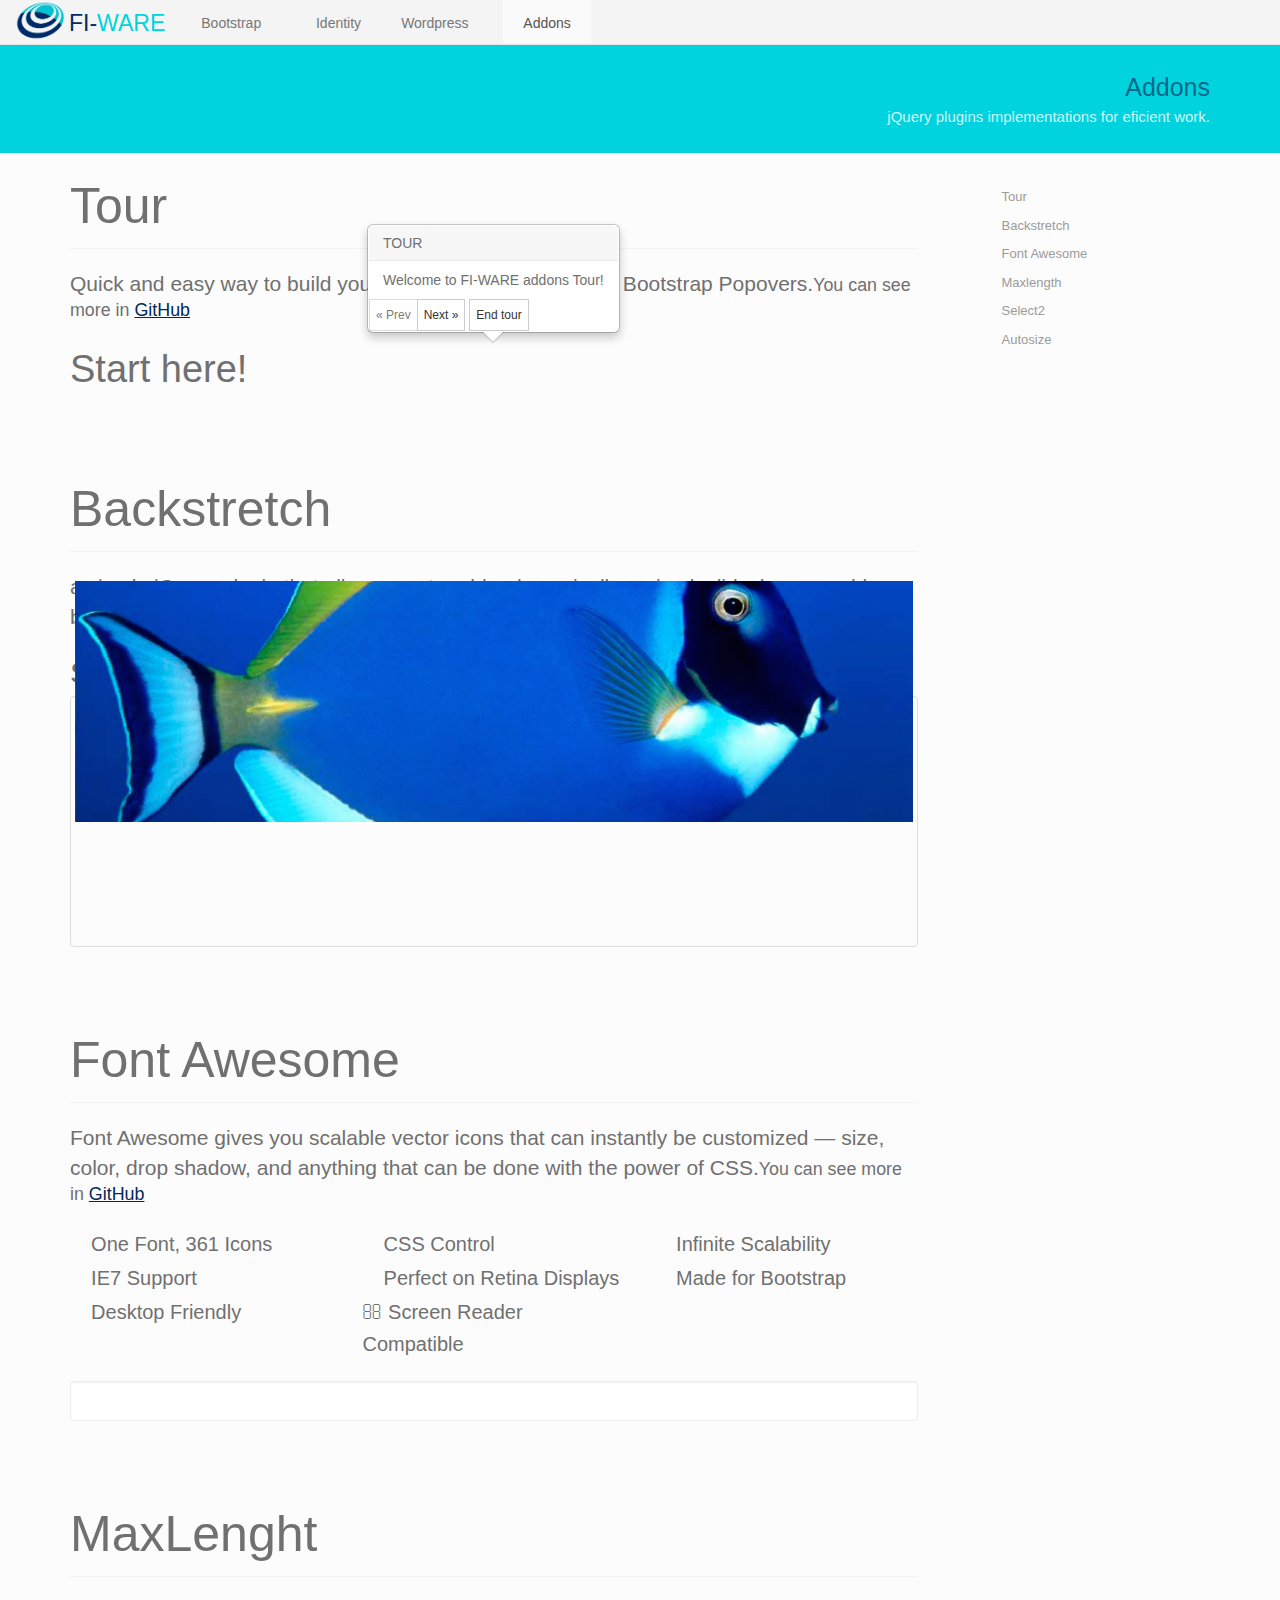
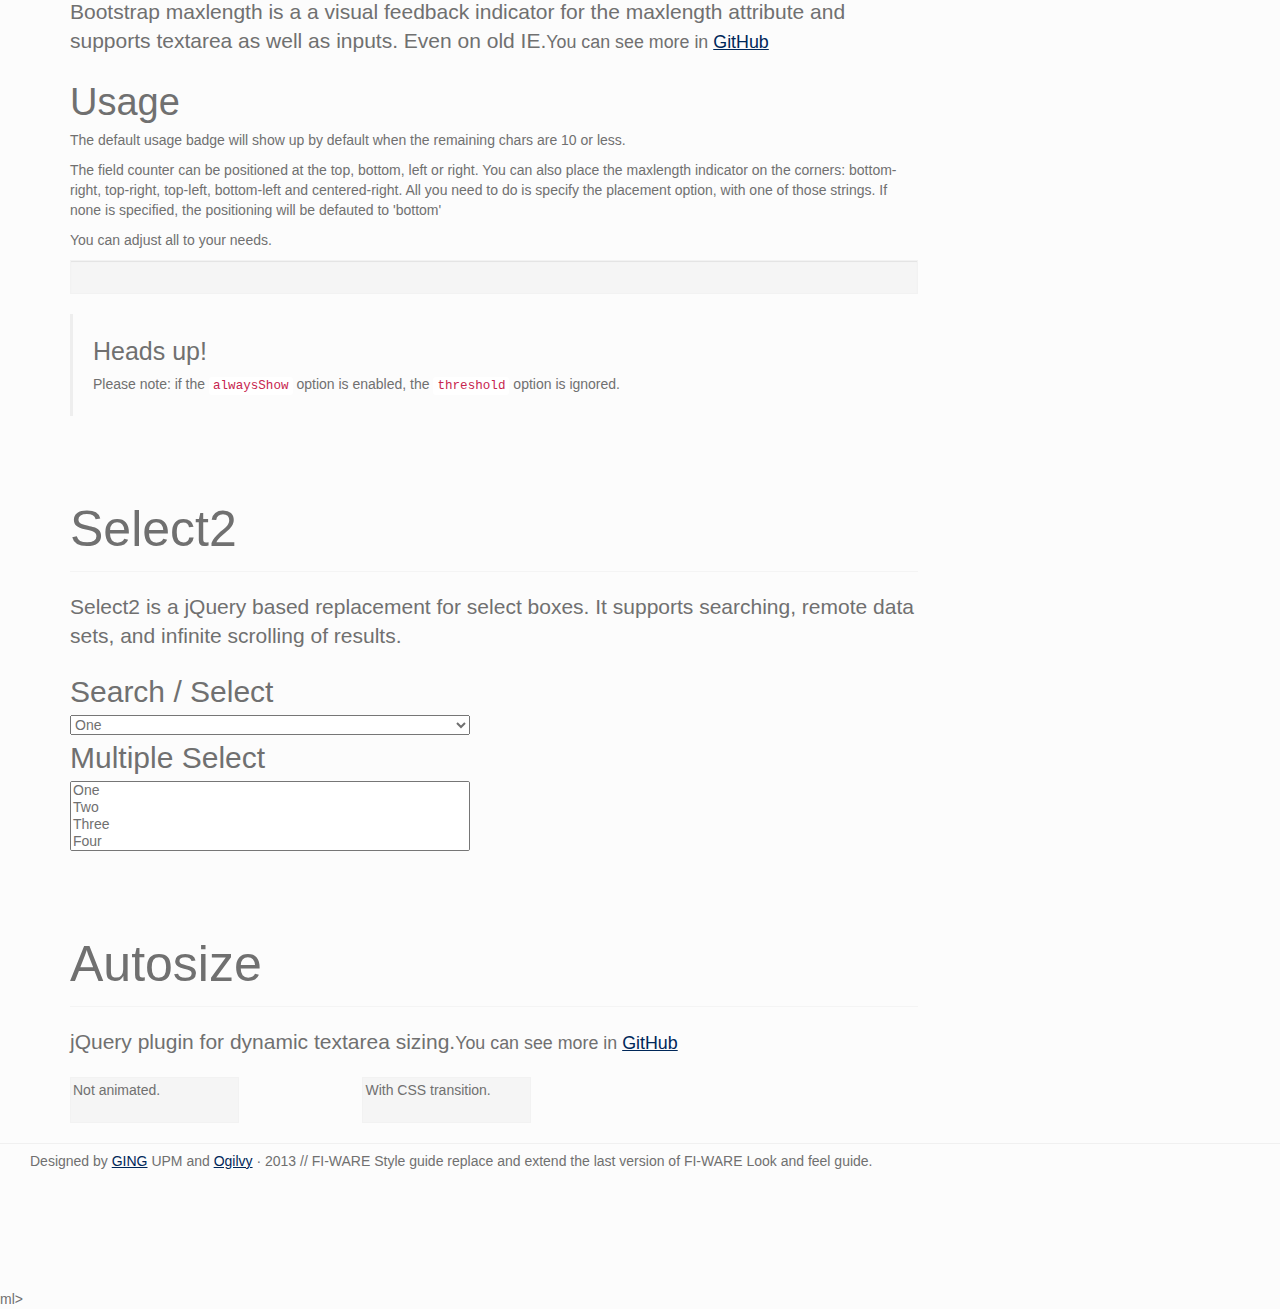
==== commit 57fa331f: "adjust for best guide" ====
--- a/addons.html
+++ b/addons.html
@@ -30,7 +30,7 @@
           <a type="button" class="navbar-toggle" data-toggle="collapse" data-target="#bs-example-navbar-collapse-1">
             <i class="fa fa-angle-double-down"></i>
           </a>
-          <div class="logo-header in">
+          <div class="logo-header">
               <a href="index.html" class="logo">
                 <img alt="FI-WARE" src="img/logos/header-logo.png">
               </a>
@@ -413,4 +413,4 @@
        });
     </script>
   </body>
-</html>+</html>ml>--- a/stylesheets/styles.css
+++ b/stylesheets/styles.css
@@ -7805,13 +7805,13 @@
 
 @media (max-width: 767px) {
   /* line 18, ../../../../.rvm/gems/ruby-1.9.3-p327/gems/bootstrap-sass-3.1.1.1/vendor/assets/stylesheets/bootstrap/mixins/_responsive-visibility.scss */
-  .hidden-xs {
+  .hidden-xs, .nav-tabs > li > a .caption {
     display: none !important;
   }
 }
 @media (min-width: 768px) and (max-width: 991px) {
   /* line 18, ../../../../.rvm/gems/ruby-1.9.3-p327/gems/bootstrap-sass-3.1.1.1/vendor/assets/stylesheets/bootstrap/mixins/_responsive-visibility.scss */
-  .hidden-sm {
+  .hidden-sm, .nav-tabs > li > a .caption {
     display: none !important;
   }
 }
@@ -10065,6 +10065,14 @@
 /* line 1336, ../sass/FI-WARE_style_guide/fonts/font-awesome/_font-awesome.scss */
 .fa-plus-square-o:before {
   content: "\f196";
+}
+
+/************* bootstrap icons typography *******/
+@font-face {
+  font-family: "Glyphicons Halflings";
+  font-style: normal;
+  src: url("FI-WARE_style_guide/fonts/bootstrap/glyphicons-halflings-regular.eot");
+  src: url("FI-WARE_style_guide/fonts/bootstrap/glyphicons-halflings-regular.eot") format("embedded-opentype"), url("FI-WARE_style_guide/fonts/bootstrap/glyphicons-halflings-regular.woff") format("woff"), url("FI-WARE_style_guide/fonts/bootstrap/glyphicons-halflings-regular.ttf") format("truetype"), url("FI-WARE_style_guide/fonts/bootstrap/glyphicons-halflings-regular.svg#glyphicons_halflingsregular") format("svg");
 }
 
 /****************************** Mixins */
@@ -10080,9 +10088,11 @@
   -webkit-transition-duration: .2s;
   -o-transition-property: background-color, color;
   -o-transition-duration: .2s;
-}
-
-/* line 11, ../sass/rewrites/bootstrap/_buttons.scss */
+  border-radius: 0px;
+  padding: 6px 6px;
+}
+
+/* line 13, ../sass/rewrites/bootstrap/_buttons.scss */
 .btn:hover {
   text-decoration: none;
   -moz-transition-property: background-color, color;
@@ -10094,70 +10104,82 @@
   -o-transition-duration: .2s;
 }
 
-/* line 22, ../sass/rewrites/bootstrap/_buttons.scss */
+/* line 24, ../sass/rewrites/bootstrap/_buttons.scss */
 .btn:focus {
   outline: none;
 }
 
-/* line 26, ../sass/rewrites/bootstrap/_buttons.scss */
-.btn-group.open .btn.dropdown-toggle {
-  background-color: #0093c6;
-}
-
 /* line 30, ../sass/rewrites/bootstrap/_buttons.scss */
-.btn-primary {
-  background-color: #002d67;
-}
-
-/* line 34, ../sass/rewrites/bootstrap/_buttons.scss */
-.btn-primary:hover, .btn-primary:focus, .btn-primary:active, .btn-primary.active, .btn-primary.disabled, .btn-primary[disabled] {
-  background-color: #00D3DE;
-}
-
-/* line 38, ../sass/rewrites/bootstrap/_buttons.scss */
-.btn-primary {
-  background-color: #002d67;
-}
-
-/* line 42, ../sass/rewrites/bootstrap/_buttons.scss */
-.btn-primary:hover, .btn-primary:focus, .btn-primary:active, .btn-primary.active, .btn-primary.disabled, .btn-primary[disabled] {
-  background-color: #00D3DE;
-}
-
-/* line 47, ../sass/rewrites/bootstrap/_buttons.scss */
+.btn-secundary {
+  background-color: #00d3de;
+  color: white;
+}
+
+/* line 35, ../sass/rewrites/bootstrap/_buttons.scss */
+.btn-secundary:hover, .btn-secundary:focus, .btn-secundary:active, .btn-secundary.active, .btn-secundary.disabled, .btn-secundary[disabled] {
+  background-color: #00a3ab;
+  color: white;
+}
+
+/* line 40, ../sass/rewrites/bootstrap/_buttons.scss */
 .btn-group.open .btn-secundary.dropdown-toggle {
-  background-color: #00D3DE;
-}
-
-/* line 51, ../sass/rewrites/bootstrap/_buttons.scss */
+  background-color: #00a3ab;
+}
+
+/* line 45, ../sass/rewrites/bootstrap/_buttons.scss */
 .btn-extra {
   background-color: #FFE616;
   color: #444;
   text-shadow: 0 1px 0 #FFF;
 }
 
-/* line 57, ../sass/rewrites/bootstrap/_buttons.scss */
+/* line 51, ../sass/rewrites/bootstrap/_buttons.scss */
 .btn-extra:hover, .btn-extra:focus, .btn-extra:active, .btn-extra.active, .btn-extra.disabled, .btn-extra[disabled] {
   background-color: #F5DD14;
   color: #444;
   text-shadow: 0 -1px 0 rgba(255, 255, 255, 0.25);
 }
 
-/* line 63, ../sass/rewrites/bootstrap/_buttons.scss */
+/* line 57, ../sass/rewrites/bootstrap/_buttons.scss */
 .btn-group.open .btn-extra.dropdown-toggle {
   background-color: #F5DD14;
 }
 
-/* line 67, ../sass/rewrites/bootstrap/_buttons.scss */
+/* line 61, ../sass/rewrites/bootstrap/_buttons.scss */
 .btn-group.open .btn-primary.dropdown-toggle {
   background-color: #002759;
 }
 
-/* line 71, ../sass/rewrites/bootstrap/_buttons.scss */
+/* line 65, ../sass/rewrites/bootstrap/_buttons.scss */
 .label, .badge {
-  text-shadow: 0 1px 0 rgba(0, 0, 0, 0.65);
+  text-shadow: 0 1px 0 transparent;
   font-weight: normal;
   padding: 3px 6px;
+}
+
+/* line 70, ../sass/rewrites/bootstrap/_buttons.scss */
+.label {
+  border-radius: 0px;
+}
+
+/* line 74, ../sass/rewrites/bootstrap/_buttons.scss */
+.btn-group-vertical > .btn:first-child:not(:last-child) {
+  border-top-right-radius: 0px;
+}
+
+/* line 78, ../sass/rewrites/bootstrap/_buttons.scss */
+.btn-group > .btn:first-child:not(:last-child):not(.dropdown-toggle) {
+  border-radius: 0px;
+}
+
+/* line 82, ../sass/rewrites/bootstrap/_buttons.scss */
+.btn-group > .btn:last-child:not(:first-child), .btn-group > .dropdown-toggle:not(:first-child) {
+  border-radius: 0px;
+}
+
+/* line 86, ../sass/rewrites/bootstrap/_buttons.scss */
+.btn-group.open .dropdown-toggle {
+  box-shadow: none;
 }
 
 /* line 1, ../sass/rewrites/bootstrap/_jumbotron.scss */
@@ -10183,89 +10205,62 @@
 }
 
 /* line 1, ../sass/rewrites/bootstrap/_forms.scss */
+.form-control {
+  height: 34px;
+  padding: 9px 8px;
+  box-shadow: transparent;
+  color: #888;
+}
+
+/* line 10, ../sass/rewrites/bootstrap/_forms.scss */
+.input-group-lg > .form-control,
+.input-group-lg > .input-group-addon,
+.input-group-lg > .input-group-btn > .btn {
+  height: 46px;
+  padding: 10px 12px;
+}
+
+/* line 15, ../sass/rewrites/bootstrap/_forms.scss */
+.input-group-addon.input-sm,
+.input-group-sm > .input-group-addon,
+.input-group-sm > .input-group-btn > .input-group-addon.btn, .input-group-sm > .input-group-addon, .input-group-sm > .input-group-btn > .input-group-addon.btn {
+  padding: 0 6px;
+}
+
+/* line 20, ../sass/rewrites/bootstrap/_forms.scss */
 .table-striped tbody > tr:nth-child(odd) > td, .table-striped tbody > tr:nth-child(odd) > th {
   background-color: rgba(231, 231, 219, 0.13);
 }
 
-/* line 5, ../sass/rewrites/bootstrap/_forms.scss */
+/* line 24, ../sass/rewrites/bootstrap/_forms.scss */
 .table-hover tbody tr:hover > td, .table-hover tbody tr:hover > th {
   background-color: #00D3DE;
   color: #ffffff;
 }
 
-/* line 10, ../sass/rewrites/bootstrap/_forms.scss */
-.progress {
-  height: 20px;
-  margin-bottom: 20px;
-  overflow: hidden;
-  background-color: #f7f7f7;
-  background-image: -moz-linear-gradient(top, whitesmoke, #f9f9f9);
-  background-image: -webkit-gradient(linear, 0 0, 0 100%, from(whitesmoke), to(#f9f9f9));
-  background-image: -webkit-linear-gradient(top, whitesmoke, #f9f9f9);
-  background-image: -o-linear-gradient(top, whitesmoke, #f9f9f9);
-  background-image: linear-gradient(to bottom, #f5f5f5, #f9f9f9);
-  background-repeat: repeat-x;
-  -webkit-border-radius: 4px;
-  -moz-border-radius: 4px;
-  border-radius: 4px;
-  filter: progid:DXImageTransform.Microsoft.gradient(startColorstr='#fff5f5f5', endColorstr='#fff9f9f9', GradientType=0);
-  -webkit-box-shadow: inset 0 1px 2px rgba(0, 0, 0, 0.1);
-  -moz-box-shadow: inset 0 1px 2px rgba(0, 0, 0, 0.1);
-  box-shadow: inset 0 1px 2px rgba(0, 0, 0, 0.1);
-}
-
-/* line 30, ../sass/rewrites/bootstrap/_forms.scss */
-.progress .bar {
-  float: left;
-  width: 0;
-  height: 100%;
-  font-size: 12px;
-  color: #ffffff;
-  text-align: center;
-  text-shadow: 0 -1px 0 rgba(0, 0, 0, 0.25);
-  background-image: none;
-  background-color: #002759;
-  -webkit-box-shadow: inset 0 -1px 0 rgba(0, 0, 0, 0.15);
-  -moz-box-shadow: inset 0 -1px 0 rgba(0, 0, 0, 0.15);
-  box-shadow: inset 0 -1px 0 rgba(0, 0, 0, 0.15);
-  -webkit-box-sizing: border-box;
-  -moz-box-sizing: border-box;
-  box-sizing: border-box;
-  -webkit-transition: width 0.6s ease;
-  -moz-transition: width 0.6s ease;
-  -o-transition: width 0.6s ease;
-  transition: width 0.6s ease;
-}
-
-/* line 52, ../sass/rewrites/bootstrap/_forms.scss */
-.progress .bar + .bar {
-  -webkit-box-shadow: inset 1px 0 0 rgba(0, 0, 0, 0.15), inset 0 -1px 0 rgba(0, 0, 0, 0.15);
-  -moz-box-shadow: inset 1px 0 0 rgba(0, 0, 0, 0.15), inset 0 -1px 0 rgba(0, 0, 0, 0.15);
-  box-shadow: inset 1px 0 0 rgba(0, 0, 0, 0.15), inset 0 -1px 0 rgba(0, 0, 0, 0.15);
-}
-
-/* line 58, ../sass/rewrites/bootstrap/_forms.scss */
-.progress-striped .bar {
-  background-color: #00D3DE;
-  background-image: -webkit-gradient(linear, 0 100%, 100% 0, color-stop(0.25, rgba(255, 255, 255, 0.15)), color-stop(0.25, transparent), color-stop(0.5, transparent), color-stop(0.5, rgba(255, 255, 255, 0.15)), color-stop(0.75, rgba(255, 255, 255, 0.15)), color-stop(0.75, transparent), to(transparent));
-  background-image: -webkit-linear-gradient(45deg, rgba(255, 255, 255, 0.15) 25%, transparent 25%, transparent 50%, rgba(255, 255, 255, 0.15) 50%, rgba(255, 255, 255, 0.15) 75%, transparent 75%, transparent);
-  background-image: -moz-linear-gradient(45deg, rgba(255, 255, 255, 0.15) 25%, transparent 25%, transparent 50%, rgba(255, 255, 255, 0.15) 50%, rgba(255, 255, 255, 0.15) 75%, transparent 75%, transparent);
-  background-image: -o-linear-gradient(45deg, rgba(255, 255, 255, 0.15) 25%, transparent 25%, transparent 50%, rgba(255, 255, 255, 0.15) 50%, rgba(255, 255, 255, 0.15) 75%, transparent 75%, transparent);
-  background-image: linear-gradient(45deg, rgba(255, 255, 255, 0.15) 25%, transparent 25%, transparent 50%, rgba(255, 255, 255, 0.15) 50%, rgba(255, 255, 255, 0.15) 75%, transparent 75%, transparent);
-  -webkit-background-size: 40px 40px;
-  -moz-background-size: 40px 40px;
-  -o-background-size: 40px 40px;
-  background-size: 40px 40px;
-}
-
-/* line 2, ../sass/rewrites/bootstrap/_inputs.scss */
-textarea, input[type="text"], input[type="password"], input[type="datetime"], input[type="datetime-local"], input[type="date"], input[type="month"], input[type="time"], input[type="week"], input[type="number"], input[type="email"], input[type="url"], input[type="search"], input[type="tel"], input[type="color"], .uneditable-input {
+/* line 17, ../sass/rewrites/bootstrap/_inputs.scss */
+textarea,
+input[type="text"],
+input[type="password"],
+input[type="datetime"],
+input[type="datetime-local"],
+input[type="date"],
+input[type="month"],
+input[type="time"],
+input[type="week"],
+input[type="number"],
+input[type="email"],
+input[type="url"],
+input[type="search"],
+input[type="tel"],
+input[type="color"],
+.uneditable-input {
   background-color: whitesmoke;
   border: 1px solid #F2F2F2;
-  border-radius: none;
-}
-
-/* line 23, ../sass/rewrites/bootstrap/_inputs.scss */
+  border-radius: 0 !important;
+}
+
+/* line 38, ../sass/rewrites/bootstrap/_inputs.scss */
 textarea:focus,
 input[type="text"]:focus,
 input[type="password"]:focus,
@@ -10286,13 +10281,9 @@
   border-radius: none;
   outline: 0;
   outline: thin dotted \9;
-  /* IE6-9 */
-  -webkit-box-shadow: inset 0 1px 1px rgba(0, 45, 103, 0.04), 0 0 8px rgba(96, 193, 207, 0.29);
-  -moz-box-shadow: inset 0 1px 1px rgba(0, 45, 103, 0.04), 0 0 8px rgba(96, 193, 207, 0.29);
-  box-shadow: inset 0 1px 1px rgba(0, 45, 103, 0.04), 0 0 8px rgba(96, 193, 207, 0.29);
-}
-
-/* line 35, ../sass/rewrites/bootstrap/_inputs.scss */
+}
+
+/* line 45, ../sass/rewrites/bootstrap/_inputs.scss */
 .input-prepend .add-on, .input-append .add-on {
   text-shadow: none;
   padding-top: 2px;
@@ -10302,6 +10293,20 @@
   color: #FFF;
 }
 
+/* line 1, ../sass/rewrites/bootstrap/_inputs-groups.scss */
+.input-group-addon {
+  padding: 0px 6px;
+  color: #777777;
+  background-color: #FAFAFA;
+}
+
+/* line 3, ../sass/rewrites/bootstrap/_list-group.scss */
+.list-group-item.active .list-group-item-text,
+.list-group-item.active:hover .list-group-item-text,
+.list-group-item.active:focus .list-group-item-text {
+  color: #e2e2e2;
+}
+
 /* line 1, ../sass/rewrites/bootstrap/_modals.scss */
 .modal-body {
   padding-top: 14px;
@@ -10334,7 +10339,7 @@
   -moz-box-shadow: none;
   box-shadow: none !important;
   background-color: #FFF !important;
-  color: #00D3DE !important;
+  color: #00D3DE;
 }
 
 /* line 18, ../sass/rewrites/bootstrap/_nav.scss */
@@ -10360,46 +10365,133 @@
   z-index: 1 !important;
 }
 
-/* line 39, ../sass/rewrites/bootstrap/_nav.scss */
-.nav-tabs > li.active > a,
-.nav-tabs > li.active > a:hover,
-.nav-tabs > li.active > a:focus {
-  color: #002d67;
-  background-color: #fcfcfc;
-}
-
-/* line 45, ../sass/rewrites/bootstrap/_nav.scss */
-.nav > li > a:hover,
-.nav > li > a:focus {
-  background-color: #fff;
-}
-
-/* line 49, ../sass/rewrites/bootstrap/_nav.scss */
+/* line 37, ../sass/rewrites/bootstrap/_nav.scss */
+.nav-tabs > li.active > a, .nav-tabs > li.active > a:hover, .nav-tabs > li.active > a:focus {
+  background-color: transparent;
+  border-left: none;
+  border-right: none;
+  border-top: none;
+}
+
+/* line 44, ../sass/rewrites/bootstrap/_nav.scss */
+.nav-tabs {
+  clear: both;
+}
+
+/* line 48, ../sass/rewrites/bootstrap/_nav.scss */
+.nav-tabs > li > a {
+  border-left: none;
+  border-right: none;
+  border-top: none;
+  padding: 6px 10px 6px 10px;
+  margin-top: 5px;
+  width: 100%;
+  color: #e2e2e2;
+}
+
+/* line 58, ../sass/rewrites/bootstrap/_nav.scss */
+.nav-tabs > li > a:hover, .nav-tabs > li > a:focus {
+  background-color: transparent !important;
+  border: none;
+  border-bottom: 3px solid #999;
+  color: #ccc !important;
+}
+
+/* line 65, ../sass/rewrites/bootstrap/_nav.scss */
+.nav-tabs > li > a i {
+  display: inline;
+}
+
+/* line 68, ../sass/rewrites/bootstrap/_nav.scss */
+.nav-tabs > li > a i.active {
+  padding-right: 3px;
+}
+
+/* line 71, ../sass/rewrites/bootstrap/_nav.scss */
+.nav-tabs > li > a i:hover {
+  margin-top: -3px;
+}
+
+/* line 74, ../sass/rewrites/bootstrap/_nav.scss */
+.nav-tabs > li > a .caption {
+  display: inline;
+}
+
+/* line 80, ../sass/rewrites/bootstrap/_nav.scss */
+.nav-tabs > li.active {
+  background-color: transparent !important;
+  border: none;
+  border-bottom: 3px solid #002d67;
+}
+
+/* line 85, ../sass/rewrites/bootstrap/_nav.scss */
+.nav-tabs > li.active > a:hover {
+  color: #00d3de !important;
+  background-color: transparent !important;
+}
+
+/* line 90, ../sass/rewrites/bootstrap/_nav.scss */
+.nav-tabs > li.active a {
+  margin-top: 5px;
+  padding: 6px 10px 6px 10px;
+}
+
+/* line 95, ../sass/rewrites/bootstrap/_nav.scss */
+.nav-tabs > li.active > a, .nav-tabs > li.active > a:hover, .nav-tabs > li.active > a:focus {
+  color: #00d3de;
+}
+
+/* line 99, ../sass/rewrites/bootstrap/_nav.scss */
 .nav-list > .active > a, .nav-list > .active > a:hover {
   color: white;
   text-shadow: 0 -1px 0 rgba(0, 0, 0, 0.2);
   background-color: #0093c6;
 }
 
-/* line 55, ../sass/rewrites/bootstrap/_nav.scss */
+/* line 105, ../sass/rewrites/bootstrap/_nav.scss */
 .nav-pills > .active > a, .nav-pills > .active > a:hover {
   background-color: #002759;
   color: white;
 }
 
-/* line 60, ../sass/rewrites/bootstrap/_nav.scss */
+/* line 110, ../sass/rewrites/bootstrap/_nav.scss */
 .navbar-default .navbar-toggle {
   border-color: transparent;
 }
 
-/* line 64, ../sass/rewrites/bootstrap/_nav.scss */
+/* line 114, ../sass/rewrites/bootstrap/_nav.scss */
 .navbar-toggle i {
   font-size: 25px;
 }
 
-/* line 68, ../sass/rewrites/bootstrap/_nav.scss */
+/* line 118, ../sass/rewrites/bootstrap/_nav.scss */
 .navbar-default .navbar-toggle:hover, .navbar-default .navbar-toggle:focus {
   background-color: transparent;
+}
+
+/* line 122, ../sass/rewrites/bootstrap/_nav.scss */
+.nav-tabs-justified > .active > a, .nav-tabs.nav-justified > .active > a, .nav-tabs.nav-justified > .active > a, .nav-tabs-justified > .active > a:hover, .nav-tabs.nav-justified > .active > a:hover, .nav-tabs.nav-justified > .active > a:hover, .nav-tabs-justified > .active > a:focus, .nav-tabs.nav-justified > .active > a:focus, .nav-tabs.nav-justified > .active > a:focus {
+  border: none;
+}
+
+/* line 126, ../sass/rewrites/bootstrap/_nav.scss */
+.nav-pills > li > a, .nav-pills > li.active > a:hover, .nav-pills > li.active > a:focus {
+  border: 1px  solid transparent;
+  padding: 7px 6px;
+  border: 1px solid #00d3de;
+}
+
+/* line 132, ../sass/rewrites/bootstrap/_nav.scss */
+.nav-pills > li.active > a:hover, .nav-pills > li.active > a:focus {
+  color: #FFF;
+  background-color: #002d67 !important;
+  border: 1px solid #002d67;
+}
+
+/* line 139, ../sass/rewrites/bootstrap/_nav.scss */
+.nav-pills > li > a:hover {
+  background-color: whitesmoke !important;
+  border: 1px solid #00d3de;
 }
 
 /* line 1, ../sass/rewrites/bootstrap/_navbar.scss */
@@ -10414,49 +10506,71 @@
   border-color: #E5E5E5;
 }
 
-/* line 11, ../sass/rewrites/bootstrap/_navbar.scss */
-.navbar-search .search-query {
-  font-family: "Verdana", Arial, sans-serif;
-  color: #000000;
-  background-color: #FFFFFF;
-  border: 1px solid #f9f9f9;
-  line-height: 2;
-}
-
-/* line 20, ../sass/rewrites/bootstrap/_navbar.scss */
+/* line 12, ../sass/rewrites/bootstrap/_navbar.scss */
 .navbar .divider-vertical {
   background-color: #f9f9f9;
   border-right: 1px solid #f9f9f9;
   border: none;
 }
 
-/* line 26, ../sass/rewrites/bootstrap/_navbar.scss */
+/* line 18, ../sass/rewrites/bootstrap/_navbar.scss */
 .navbar .btn-navbar .icon-bar {
   background-color: #00D3DE;
 }
 
-/* line 30, ../sass/rewrites/bootstrap/_navbar.scss */
+/* line 22, ../sass/rewrites/bootstrap/_navbar.scss */
 .nav-tabs > .active > a, .nav-tabs > .active > a:hover, .nav-tabs > .active > a:focus {
   color: #002d67;
 }
 
-/* line 34, ../sass/rewrites/bootstrap/_navbar.scss */
+/* line 26, ../sass/rewrites/bootstrap/_navbar.scss */
 .nav-collapse.collapse {
   background-color: #F4F4F4;
 }
 
-/* line 38, ../sass/rewrites/bootstrap/_navbar.scss */
+/* line 30, ../sass/rewrites/bootstrap/_navbar.scss */
 ul.navbar-nav > li {
   font-family: "NeoTechstd-regular", Arial, sans-serif;
 }
 
-/* line 41, ../sass/rewrites/bootstrap/_navbar.scss */
+/* line 33, ../sass/rewrites/bootstrap/_navbar.scss */
 .navbar-nav.navbar-right:last-child {
   margin-right: 0px;
 }
 
+/* line 37, ../sass/rewrites/bootstrap/_navbar.scss */
+.navbar-inverse {
+  background-color: #00d3de;
+  border-color: #00d3de;
+}
+
+/* line 41, ../sass/rewrites/bootstrap/_navbar.scss */
+.navbar-inverse .navbar-nav > li > a {
+  color: #FFF;
+}
+
+/* line 46, ../sass/rewrites/bootstrap/_navbar.scss */
+.navbar-inverse .navbar-nav > li > a:hover,
+.navbar-inverse .navbar-nav > li > a:focus {
+  color: #FFF;
+  background-color: #00c0ca !important;
+}
+
+/* line 52, ../sass/rewrites/bootstrap/_navbar.scss */
+.navbar-inverse .navbar-nav > .active > a,
+.navbar-inverse .navbar-nav > .active > a:hover,
+.navbar-inverse .navbar-nav > .active > a:focus {
+  color: #FFF;
+  background-color: #00a3ab !important;
+}
+
+/* line 57, ../sass/rewrites/bootstrap/_navbar.scss */
+.navbar-inverse > .logo-header a.brand {
+  color: #FFF !important;
+}
+
 @media (min-width: 768px) {
-  /* line 45, ../sass/rewrites/bootstrap/_navbar.scss */
+  /* line 62, ../sass/rewrites/bootstrap/_navbar.scss */
   .navbar-nav > li > a {
     padding-top: 13px;
     padding-bottom: 10px;
@@ -10464,8 +10578,8 @@
 }
 /* line 1, ../sass/rewrites/bootstrap/_panel.scss */
 .panel-default > .panel-heading {
-  background-color: #f4f4f4;
-  min-height: 48px;
+  background-color: #F7F8F8;
+  color: #777777;
 }
 /* line 4, ../sass/rewrites/bootstrap/_panel.scss */
 .panel-default > .panel-heading h5 {
@@ -10481,24 +10595,41 @@
 /* line 14, ../sass/rewrites/bootstrap/_panel.scss */
 .panel-title {
   padding-top: 0 !important;
-}
-
-/* line 18, ../sass/rewrites/bootstrap/_panel.scss */
+  line-height: 23px;
+  font-family: "NeoTechstd-regular", Arial, sans-serif;
+}
+
+/* line 20, ../sass/rewrites/bootstrap/_panel.scss */
 .panel-footer {
-  padding: 8px 15px 26px 0px;
-  background-color: #f4f4f4;
-}
-/* line 21, ../sass/rewrites/bootstrap/_panel.scss */
+  background-color: #F7F8F8;
+}
+/* line 22, ../sass/rewrites/bootstrap/_panel.scss */
 .panel-footer .view-all {
   float: right;
 }
 
+/* line 1, ../sass/rewrites/bootstrap/_pagination.scss */
+.pagination > li > a, .pagination > li > span {
+  padding: 2px 10px;
+}
+
+/* line 5, ../sass/rewrites/bootstrap/_pagination.scss */
+.pager li > a, .pager li > span {
+  border-radius: 0px;
+}
+
 /* line 1, ../sass/rewrites/bootstrap/_dropdowns.scss */
+.dropdown-menu {
+  border-radius: 0px;
+}
+
+/* line 5, ../sass/rewrites/bootstrap/_dropdowns.scss */
 .dropdown-menu > li > a {
   color: #444;
-}
-
-/* line 11, ../sass/rewrites/bootstrap/_dropdowns.scss */
+  padding: 8px 20px;
+}
+
+/* line 16, ../sass/rewrites/bootstrap/_dropdowns.scss */
 .dropdown-menu > li > a:hover,
 .dropdown-menu > li > a:focus,
 .dropdown-submenu:hover > a,
@@ -10510,7 +10641,7 @@
   background-color: #e5e5e5 !important;
 }
 
-/* line 16, ../sass/rewrites/bootstrap/_dropdowns.scss */
+/* line 21, ../sass/rewrites/bootstrap/_dropdowns.scss */
 .dropdown-menu > .active > a, .dropdown-menu > .active > a:hover, .dropdown-menu > .active > a:focus {
   color: white;
   text-decoration: none;
@@ -10518,7 +10649,7 @@
   background-color: #002d67;
 }
 
-/* line 24, ../sass/rewrites/bootstrap/_dropdowns.scss */
+/* line 29, ../sass/rewrites/bootstrap/_dropdowns.scss */
 .dropdown-menu > .disabled > a:hover,
 .dropdown-menu > .disabled > a:focus {
   text-decoration: none;
@@ -10526,6 +10657,12 @@
   background-color: transparent;
   background-image: none;
   filter: progid:DXImageTransform.Microsoft.gradient(enabled=false);
+}
+
+/* line 1, ../sass/rewrites/bootstrap/_thumbnails.scss */
+.thumbnail .caption {
+  padding: 9px;
+  color: #777777;
 }
 
 /* line 1, ../sass/rewrites/bootstrap/_reset.scss */
@@ -10633,14 +10770,15 @@
 .logo-header {
   width: 200px;
   display: inline;
-}
-/* line 11, ../sass/FI-WARE_style_guide/mixins/_banners.scss */
+  margin-right: 16px;
+}
+/* line 12, ../sass/FI-WARE_style_guide/mixins/_banners.scss */
 .logo-header a.logo img {
   width: 51px;
   padding-top: 0;
   float: left;
 }
-/* line 16, ../sass/FI-WARE_style_guide/mixins/_banners.scss */
+/* line 17, ../sass/FI-WARE_style_guide/mixins/_banners.scss */
 .logo-header a.brand {
   color: #00D3DE;
   padding: 0;
@@ -10654,16 +10792,16 @@
   padding: 7px 0px 0px 0px;
   font-size: 26px;
 }
-/* line 28, ../sass/FI-WARE_style_guide/mixins/_banners.scss */
+/* line 29, ../sass/FI-WARE_style_guide/mixins/_banners.scss */
 .logo-header a.brand span {
   color: #002d67 !important;
 }
-/* line 32, ../sass/FI-WARE_style_guide/mixins/_banners.scss */
+/* line 33, ../sass/FI-WARE_style_guide/mixins/_banners.scss */
 .logo-header a.brand h6 {
   margin: 0;
   font-size: 13px;
 }
-/* line 37, ../sass/FI-WARE_style_guide/mixins/_banners.scss */
+/* line 38, ../sass/FI-WARE_style_guide/mixins/_banners.scss */
 .logo-header a.brand:hover {
   text-decoration: none;
 }
@@ -10746,7 +10884,7 @@
   text-transform: uppercase;
 }
 
-/* line 28, ../sass/FI-WARE_style_guide/layouts/_scaffolding.scss */
+/* line 29, ../sass/FI-WARE_style_guide/layouts/_scaffolding.scss */
 .nav > li a,
 .navbar-inner a,
 .pager > li a,
@@ -10755,7 +10893,8 @@
 .logo-header a,
 .dropdown-menu li a,
 .breadcrumb a,
-.page-header a {
+.page-header a,
+a.list-group-item {
   text-decoration: none;
 }
 
@@ -12483,7 +12622,7 @@
 }
 
 /* line 9, ../sass/FI-WARE_style_guide/docs/docs.scss */
-.visible-on .col-xs-6 .hidden-xs, .visible-on .col-xs-6 .hidden-sm, .visible-on .col-xs-6 .hidden-md, .visible-on .col-xs-6 .hidden-lg, .hidden-on .col-xs-6 .hidden-xs, .hidden-on .col-xs-6 .hidden-sm, .hidden-on .col-xs-6 .hidden-md, .hidden-on .col-xs-6 .hidden-lg {
+.visible-on .col-xs-6 .hidden-xs, .visible-on .col-xs-6 .nav-tabs > li > a .caption, .nav-tabs > li > a .visible-on .col-xs-6 .caption, .visible-on .col-xs-6 .hidden-sm, .visible-on .col-xs-6 .nav-tabs > li > a .caption, .nav-tabs > li > a .visible-on .col-xs-6 .caption, .visible-on .col-xs-6 .hidden-md, .visible-on .col-xs-6 .hidden-lg, .hidden-on .col-xs-6 .hidden-xs, .hidden-on .col-xs-6 .nav-tabs > li > a .caption, .nav-tabs > li > a .hidden-on .col-xs-6 .caption, .hidden-on .col-xs-6 .hidden-sm, .hidden-on .col-xs-6 .nav-tabs > li > a .caption, .nav-tabs > li > a .hidden-on .col-xs-6 .caption, .hidden-on .col-xs-6 .hidden-md, .hidden-on .col-xs-6 .hidden-lg {
   color: #999;
   border: 1px solid #ddd;
 }
@@ -13083,14 +13222,19 @@
   padding-top: 70px;
 }
 
+/* line 22, ../sass/FI-WARE_style_guide/docs/docs.scss */
+.bs-glyphicons li:hover {
+  background-color: #002D67;
+}
+
 /* Extra class
 -------------------------------------------------- */
-/* line 26, ../sass/FI-WARE_style_guide/docs/docs.scss */
+/* line 29, ../sass/FI-WARE_style_guide/docs/docs.scss */
 .row-principal {
   margin-bottom: 120px;
 }
 
-/* line 30, ../sass/FI-WARE_style_guide/docs/docs.scss */
+/* line 33, ../sass/FI-WARE_style_guide/docs/docs.scss */
 .fi-band {
   width: 3px;
   float: left;
@@ -13115,7 +13259,7 @@
   /* IE6-9 */
 }
 
-/* line 46, ../sass/FI-WARE_style_guide/docs/docs.scss */
+/* line 49, ../sass/FI-WARE_style_guide/docs/docs.scss */
 .thumbnail .fi-band {
   min-height: 27px;
 }
@@ -13123,18 +13267,18 @@
 /* Bootstrap code examples
 -------------------------------------------------- */
 /* Base class */
-/* line 54, ../sass/FI-WARE_style_guide/docs/docs.scss */
+/* line 57, ../sass/FI-WARE_style_guide/docs/docs.scss */
 .bs-example {
   border: 1px solid #00D3DE;
 }
 
 /* Echo out a label for the example */
-/* line 59, ../sass/FI-WARE_style_guide/docs/docs.scss */
+/* line 62, ../sass/FI-WARE_style_guide/docs/docs.scss */
 .bs-example:after {
   color: #777;
 }
 
-/* line 63, ../sass/FI-WARE_style_guide/docs/docs.scss */
+/* line 66, ../sass/FI-WARE_style_guide/docs/docs.scss */
 .bs-docs-sidebar {
   margin-left: 14px;
 }
@@ -13142,7 +13286,12 @@
 /* Side navigation
 -------------------------------------------------- */
 /* First level of nav */
-/* line 72, ../sass/FI-WARE_style_guide/docs/docs.scss */
+/* line 76, ../sass/FI-WARE_style_guide/docs/docs.scss */
+.bs-docs-sidebar.affix {
+  top: 60px;
+}
+
+/* line 80, ../sass/FI-WARE_style_guide/docs/docs.scss */
 .bs-docs-sidenav {
   margin-bottom: 30px;
   padding-top: 10px;
@@ -13150,14 +13299,14 @@
 }
 
 /* All levels of nav */
-/* line 79, ../sass/FI-WARE_style_guide/docs/docs.scss */
+/* line 87, ../sass/FI-WARE_style_guide/docs/docs.scss */
 .bs-docs-sidebar .nav > li > a {
   display: block;
   color: #9B9B9B;
   padding: 5px 20px;
 }
 
-/* line 86, ../sass/FI-WARE_style_guide/docs/docs.scss */
+/* line 94, ../sass/FI-WARE_style_guide/docs/docs.scss */
 .bs-docs-sidebar .nav > li > a:hover,
 .bs-docs-sidebar .nav > li > a:focus {
   text-decoration: none;
@@ -13166,14 +13315,14 @@
   border-right: 1px solid #00D3DE;
 }
 
-/* line 94, ../sass/FI-WARE_style_guide/docs/docs.scss */
+/* line 102, ../sass/FI-WARE_style_guide/docs/docs.scss */
 .bs-docs-sidebar .nav > li > ul > li > a:hover,
 .bs-docs-sidebar .nav > li > ul > li > a:focus {
   text-decoration: none;
   color: rgba(0, 45, 103, 0.6);
 }
 
-/* line 101, ../sass/FI-WARE_style_guide/docs/docs.scss */
+/* line 109, ../sass/FI-WARE_style_guide/docs/docs.scss */
 .bs-docs-sidebar .nav > .active > a,
 .bs-docs-sidebar .nav > .active:hover > a,
 .bs-docs-sidebar .nav > .active:focus > a {
@@ -13182,65 +13331,65 @@
   border-color: #00D3DE;
 }
 
-/* line 107, ../sass/FI-WARE_style_guide/docs/docs.scss */
+/* line 115, ../sass/FI-WARE_style_guide/docs/docs.scss */
 .bs-docs-sidebar .nav .nav > li > a {
   font-size: 11px;
 }
 
 /* Code
 -------------------------------------------------- */
-/* line 114, ../sass/FI-WARE_style_guide/docs/docs.scss */
+/* line 122, ../sass/FI-WARE_style_guide/docs/docs.scss */
 .highlight,
 pre {
   background-color: #333;
 }
 
-/* line 118, ../sass/FI-WARE_style_guide/docs/docs.scss */
+/* line 126, ../sass/FI-WARE_style_guide/docs/docs.scss */
 .highlight pre code {
   color: #76A7A3;
 }
 
-/* line 121, ../sass/FI-WARE_style_guide/docs/docs.scss */
+/* line 129, ../sass/FI-WARE_style_guide/docs/docs.scss */
 .na {
   color: #9E9E9E;
 }
 
-/* line 124, ../sass/FI-WARE_style_guide/docs/docs.scss */
+/* line 132, ../sass/FI-WARE_style_guide/docs/docs.scss */
 .nt {
   color: #768392;
 }
 
-/* line 127, ../sass/FI-WARE_style_guide/docs/docs.scss */
+/* line 135, ../sass/FI-WARE_style_guide/docs/docs.scss */
 .nv {
   color: #A35060;
 }
 
-/* line 130, ../sass/FI-WARE_style_guide/docs/docs.scss */
+/* line 138, ../sass/FI-WARE_style_guide/docs/docs.scss */
 .no {
   color: #578628;
 }
 
-/* line 133, ../sass/FI-WARE_style_guide/docs/docs.scss */
+/* line 141, ../sass/FI-WARE_style_guide/docs/docs.scss */
 .s {
   color: #40B5BB;
 }
 
-/* line 136, ../sass/FI-WARE_style_guide/docs/docs.scss */
+/* line 144, ../sass/FI-WARE_style_guide/docs/docs.scss */
 .s1 {
   color: #C96C4D;
 }
 
-/* line 139, ../sass/FI-WARE_style_guide/docs/docs.scss */
+/* line 147, ../sass/FI-WARE_style_guide/docs/docs.scss */
 .o {
   color: #929292;
 }
 
-/* line 142, ../sass/FI-WARE_style_guide/docs/docs.scss */
+/* line 150, ../sass/FI-WARE_style_guide/docs/docs.scss */
 .mi {
   color: #B17E5D;
 }
 
-/* line 145, ../sass/FI-WARE_style_guide/docs/docs.scss */
+/* line 153, ../sass/FI-WARE_style_guide/docs/docs.scss */
 .k {
   color: #AF8864;
 }
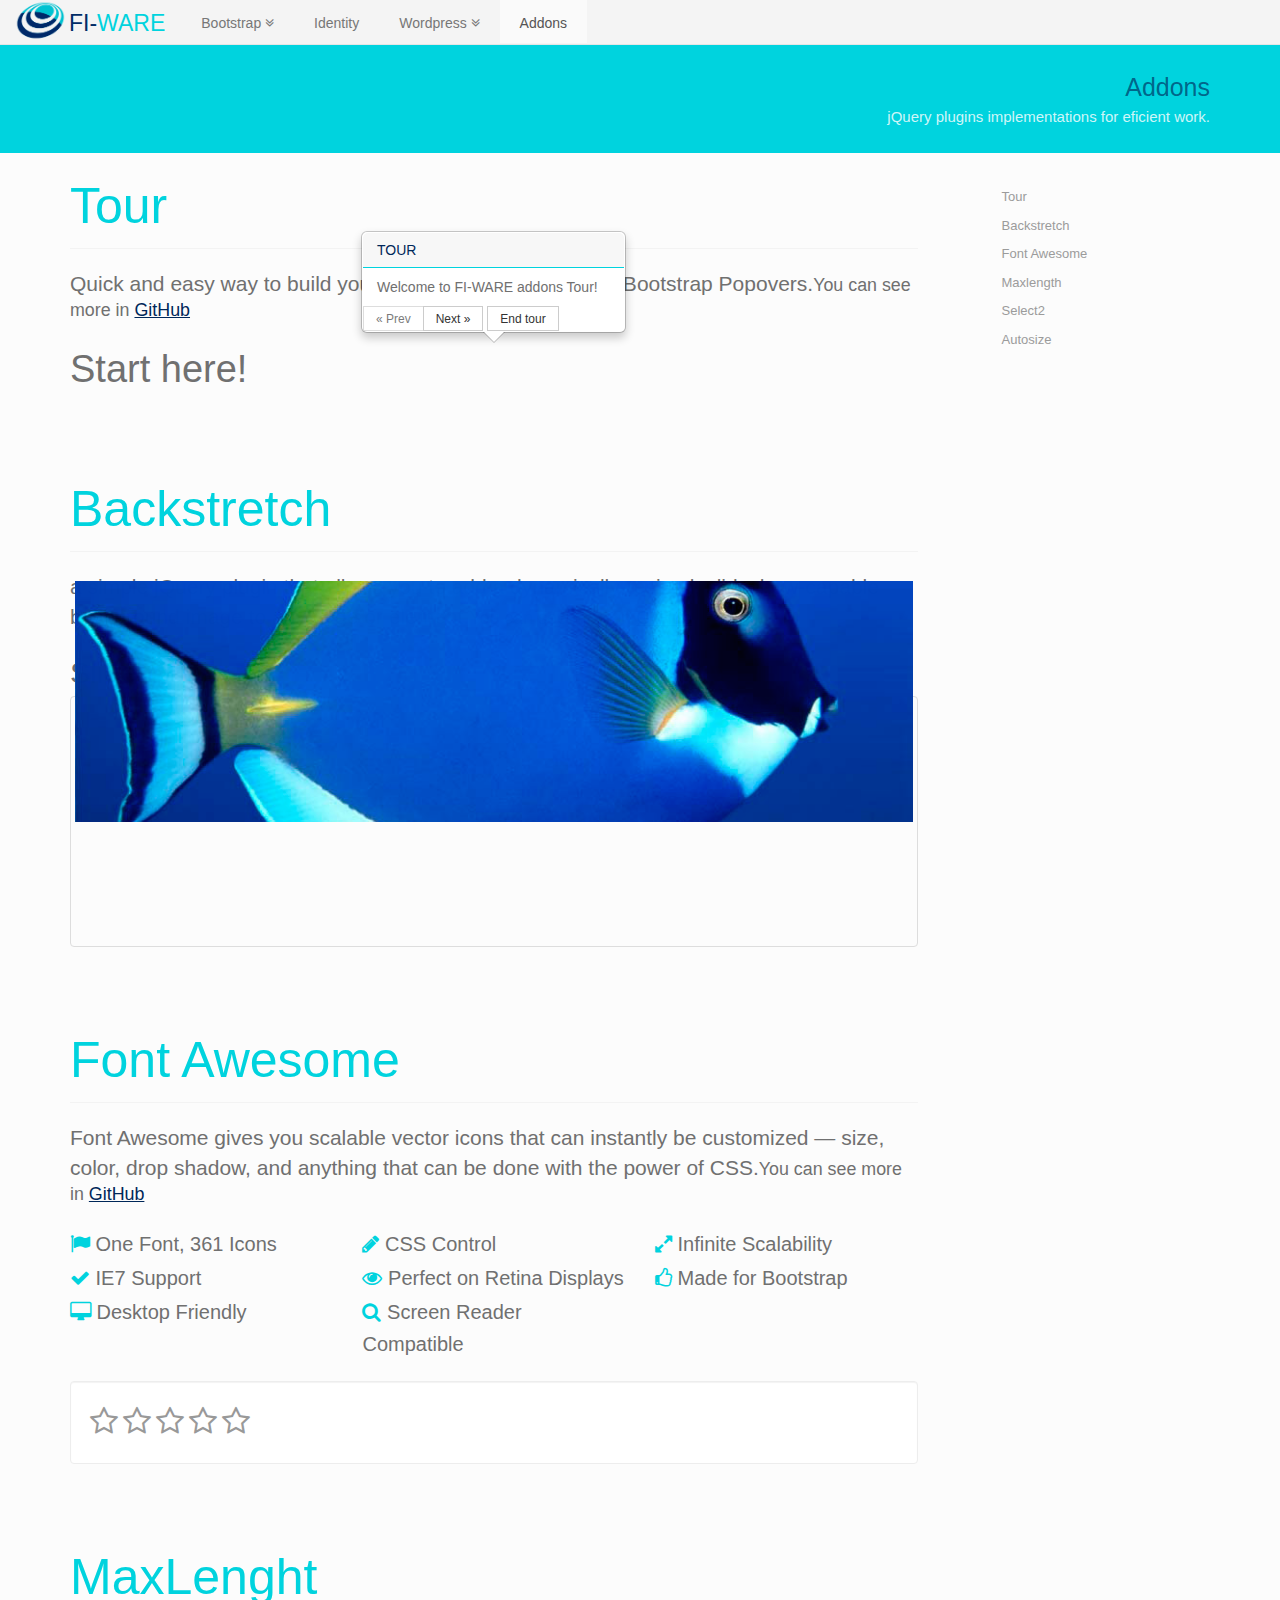
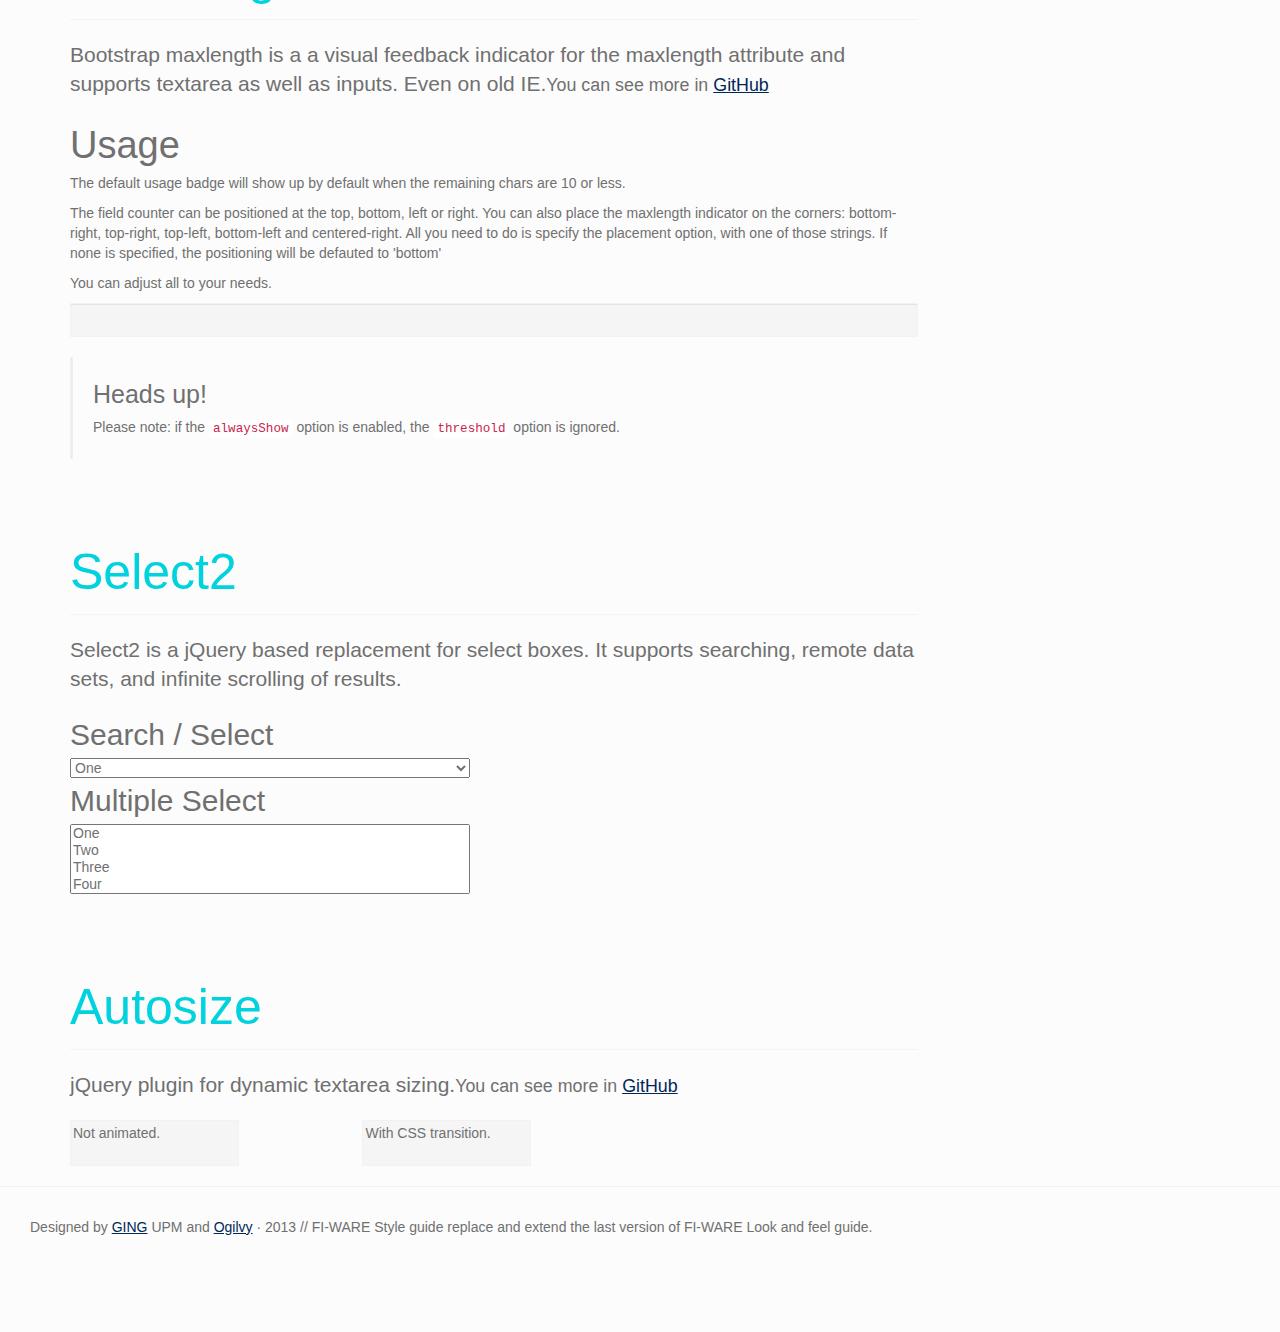
==== commit a50cc9a5: "adjust for bootstrap rewrite" ====
--- a/addons.html
+++ b/addons.html
@@ -270,6 +270,7 @@
     <!-- Placed at the end of the document so the pages load faster -->
     <script type="text/javascript" src="javascripts/bootstrap/jquery.min.js"></script>
     <script type="text/javascript" src="javascripts/bootstrap/bootstrap.min.js"></script>
+    <script type="text/javascript" src="javascripts/docs/docs.min.js"></script>
 
     <!-- addons js -->
 
@@ -413,4 +414,4 @@
        });
     </script>
   </body>
-</html>ml>+</html>--- a/stylesheets/styles.css
+++ b/stylesheets/styles.css
@@ -7893,6 +7893,172 @@
     display: none !important;
   }
 }
+/****************************** FI-WARE Style guide */
+/****************************** General */
+/****************************** mixins */
+/****************************** mixins */
+/****************************** layouts */
+/****************************** layouts */
+/* line 1, ../sass/FI-WARE_style_guide/general/layouts/_header.scss */
+.logo-header {
+  width: 200px;
+  display: inline;
+  margin-right: 16px;
+}
+/* line 12, ../sass/FI-WARE_style_guide/general/mixins/_banners.scss */
+.logo-header a.logo img {
+  width: 51px;
+  padding-top: 0;
+  float: left;
+}
+/* line 17, ../sass/FI-WARE_style_guide/general/mixins/_banners.scss */
+.logo-header a.brand {
+  color: #00D3DE;
+  padding: 0;
+  width: auto;
+  float: none;
+  margin: 0 0 0 3px;
+  font-size: 23px !important;
+  font-family: "NeoTechstd-regular", Arial, sans-serif;
+  display: inline-block;
+  font-weight: normal !important;
+  padding: 7px 0px 0px 0px;
+  font-size: 26px;
+}
+/* line 29, ../sass/FI-WARE_style_guide/general/mixins/_banners.scss */
+.logo-header a.brand span {
+  color: #002d67 !important;
+}
+/* line 33, ../sass/FI-WARE_style_guide/general/mixins/_banners.scss */
+.logo-header a.brand h6 {
+  margin: 0;
+  font-size: 13px;
+}
+/* line 38, ../sass/FI-WARE_style_guide/general/mixins/_banners.scss */
+.logo-header a.brand:hover {
+  text-decoration: none;
+}
+
+/* line 1, ../sass/FI-WARE_style_guide/general/layouts/_footer.scss */
+footer {
+  height: 93px;
+  padding: 30px 15px 0;
+  margin-top: 20px;
+  border-top: 1px solid #F0F0F0;
+}
+@media (max-width: 767px) {
+  /* line 6, ../sass/FI-WARE_style_guide/general/layouts/_footer.scss */
+  footer p {
+    margin-bottom: 9px;
+  }
+}
+/* line 11, ../sass/FI-WARE_style_guide/general/layouts/_footer.scss */
+footer img {
+  float: right;
+}
+
+/* line 16, ../sass/FI-WARE_style_guide/general/layouts/_footer.scss */
+#push {
+  height: 100px;
+  clear: both;
+}
+
+/* go to top page */
+/* line 2, ../sass/FI-WARE_style_guide/general/layouts/_pages.scss */
+#scrollUp {
+  bottom: 24px;
+  right: 30px;
+  opacity: 0.5;
+  filter: alpha(opacity=50);
+}
+@media (max-width: 767px) {
+  /* line 2, ../sass/FI-WARE_style_guide/general/layouts/_pages.scss */
+  #scrollUp {
+    left: 92%;
+  }
+}
+/* line 9, ../sass/FI-WARE_style_guide/general/layouts/_pages.scss */
+#scrollUp i {
+  color: #00D3DE !important;
+}
+
+/* line 14, ../sass/FI-WARE_style_guide/general/layouts/_pages.scss */
+#scrollUp:hover {
+  text-decoration: none;
+  -moz-opacity: 1;
+  -webkit-opacity: 1;
+  opacity: 1;
+}
+
+/* line 21, ../sass/FI-WARE_style_guide/general/layouts/_pages.scss */
+#scrollUp .icon-2x {
+  font-size: 34px;
+}
+
+/* line 2, ../sass/FI-WARE_style_guide/general/layouts/_scaffolding.scss */
+html,
+body {
+  height: 100%;
+}
+
+/* line 6, ../sass/FI-WARE_style_guide/general/layouts/_scaffolding.scss */
+#wrap {
+  min-height: 100%;
+  height: auto !important;
+  height: 100%;
+  /* Negative indent footer by its height */
+  margin: 0 auto -120px;
+  /* Pad bottom by footer height */
+  padding: 0px;
+}
+
+/* line 16, ../sass/FI-WARE_style_guide/general/layouts/_scaffolding.scss */
+.uppercase {
+  text-transform: uppercase;
+}
+
+/* line 29, ../sass/FI-WARE_style_guide/general/layouts/_scaffolding.scss */
+.nav > li a,
+.navbar-inner a,
+.pager > li a,
+.btn,
+.accordion-heading > a,
+.logo-header a,
+.dropdown-menu li a,
+.breadcrumb a,
+.page-header a,
+a.list-group-item {
+  text-decoration: none;
+}
+
+/****************************** extras */
+/****************************** navbar */
+/* line 1, ../sass/FI-WARE_style_guide/general/extras/_navbar.scss */
+.navbar-form-search, .navbar .btn {
+  padding: 4.5px 2px;
+}
+
+/* line 5, ../sass/FI-WARE_style_guide/general/extras/_navbar.scss */
+.navbar-form-search .btn {
+  margin: 0;
+}
+
+/* line 9, ../sass/FI-WARE_style_guide/general/extras/_navbar.scss */
+.navbar-form-search .btn {
+  margin: 2px 0 0 !important;
+}
+
+/* line 14, ../sass/FI-WARE_style_guide/general/extras/_navbar.scss */
+.navbar-form-search input.form-control,
+.navbar-btn {
+  background-color: white;
+}
+
+/* line 18, ../sass/FI-WARE_style_guide/general/extras/_navbar.scss */
+.navbar-inverse .logo-header a.brand {
+  color: white;
+}
+
 /****************************** Fonts */
 /************* typography*******/
 @font-face {
@@ -7930,7 +8096,7 @@
   font-style: normal;
 }
 
-/* line 14, ../sass/FI-WARE_style_guide/fonts/font-awesome/_font-awesome.scss */
+/* line 14, ../sass/FI-WARE_style_guide/general/fonts/_font-awesome_font-face.scss */
 .fa {
   display: inline-block;
   font-family: FontAwesome;
@@ -7942,52 +8108,52 @@
 }
 
 /* makes the font 33% larger relative to the icon container */
-/* line 24, ../sass/FI-WARE_style_guide/fonts/font-awesome/_font-awesome.scss */
+/* line 24, ../sass/FI-WARE_style_guide/general/fonts/_font-awesome_font-face.scss */
 .fa-lg {
   font-size: 1.3333333333333333em;
   line-height: 0.75em;
   vertical-align: -15%;
 }
 
-/* line 29, ../sass/FI-WARE_style_guide/fonts/font-awesome/_font-awesome.scss */
+/* line 29, ../sass/FI-WARE_style_guide/general/fonts/_font-awesome_font-face.scss */
 .fa-2x {
   font-size: 2em;
 }
 
-/* line 32, ../sass/FI-WARE_style_guide/fonts/font-awesome/_font-awesome.scss */
+/* line 32, ../sass/FI-WARE_style_guide/general/fonts/_font-awesome_font-face.scss */
 .fa-3x {
   font-size: 3em;
 }
 
-/* line 35, ../sass/FI-WARE_style_guide/fonts/font-awesome/_font-awesome.scss */
+/* line 35, ../sass/FI-WARE_style_guide/general/fonts/_font-awesome_font-face.scss */
 .fa-4x {
   font-size: 4em;
 }
 
-/* line 38, ../sass/FI-WARE_style_guide/fonts/font-awesome/_font-awesome.scss */
+/* line 38, ../sass/FI-WARE_style_guide/general/fonts/_font-awesome_font-face.scss */
 .fa-5x {
   font-size: 5em;
 }
 
-/* line 41, ../sass/FI-WARE_style_guide/fonts/font-awesome/_font-awesome.scss */
+/* line 41, ../sass/FI-WARE_style_guide/general/fonts/_font-awesome_font-face.scss */
 .fa-fw {
   width: 1.2857142857142858em;
   text-align: center;
 }
 
-/* line 45, ../sass/FI-WARE_style_guide/fonts/font-awesome/_font-awesome.scss */
+/* line 45, ../sass/FI-WARE_style_guide/general/fonts/_font-awesome_font-face.scss */
 .fa-ul {
   padding-left: 0;
   margin-left: 2.142857142857143em;
   list-style-type: none;
 }
 
-/* line 50, ../sass/FI-WARE_style_guide/fonts/font-awesome/_font-awesome.scss */
+/* line 50, ../sass/FI-WARE_style_guide/general/fonts/_font-awesome_font-face.scss */
 .fa-ul > li {
   position: relative;
 }
 
-/* line 53, ../sass/FI-WARE_style_guide/fonts/font-awesome/_font-awesome.scss */
+/* line 53, ../sass/FI-WARE_style_guide/general/fonts/_font-awesome_font-face.scss */
 .fa-li {
   position: absolute;
   left: -2.142857142857143em;
@@ -7996,39 +8162,39 @@
   text-align: center;
 }
 
-/* line 60, ../sass/FI-WARE_style_guide/fonts/font-awesome/_font-awesome.scss */
+/* line 60, ../sass/FI-WARE_style_guide/general/fonts/_font-awesome_font-face.scss */
 .fa-li.fa-lg {
   left: -1.8571428571428572em;
 }
 
-/* line 63, ../sass/FI-WARE_style_guide/fonts/font-awesome/_font-awesome.scss */
+/* line 63, ../sass/FI-WARE_style_guide/general/fonts/_font-awesome_font-face.scss */
 .fa-border {
   padding: .2em .25em .15em;
   border: solid 0.08em #eeeeee;
   border-radius: .1em;
 }
 
-/* line 68, ../sass/FI-WARE_style_guide/fonts/font-awesome/_font-awesome.scss */
+/* line 68, ../sass/FI-WARE_style_guide/general/fonts/_font-awesome_font-face.scss */
 .pull-right {
   float: right;
 }
 
-/* line 71, ../sass/FI-WARE_style_guide/fonts/font-awesome/_font-awesome.scss */
+/* line 71, ../sass/FI-WARE_style_guide/general/fonts/_font-awesome_font-face.scss */
 .pull-left {
   float: left;
 }
 
-/* line 74, ../sass/FI-WARE_style_guide/fonts/font-awesome/_font-awesome.scss */
+/* line 74, ../sass/FI-WARE_style_guide/general/fonts/_font-awesome_font-face.scss */
 .fa.pull-left {
   margin-right: .3em;
 }
 
-/* line 77, ../sass/FI-WARE_style_guide/fonts/font-awesome/_font-awesome.scss */
+/* line 77, ../sass/FI-WARE_style_guide/general/fonts/_font-awesome_font-face.scss */
 .fa.pull-right {
   margin-left: .3em;
 }
 
-/* line 80, ../sass/FI-WARE_style_guide/fonts/font-awesome/_font-awesome.scss */
+/* line 80, ../sass/FI-WARE_style_guide/general/fonts/_font-awesome_font-face.scss */
 .fa-spin {
   -webkit-animation: spin 2s infinite linear;
   -moz-animation: spin 2s infinite linear;
@@ -8037,66 +8203,66 @@
 }
 
 @-moz-keyframes spin {
-  /* line 87, ../sass/FI-WARE_style_guide/fonts/font-awesome/_font-awesome.scss */
+  /* line 87, ../sass/FI-WARE_style_guide/general/fonts/_font-awesome_font-face.scss */
   0% {
     -moz-transform: rotate(0deg);
   }
 
-  /* line 90, ../sass/FI-WARE_style_guide/fonts/font-awesome/_font-awesome.scss */
+  /* line 90, ../sass/FI-WARE_style_guide/general/fonts/_font-awesome_font-face.scss */
   100% {
     -moz-transform: rotate(359deg);
   }
 }
 
 @-webkit-keyframes spin {
-  /* line 95, ../sass/FI-WARE_style_guide/fonts/font-awesome/_font-awesome.scss */
+  /* line 95, ../sass/FI-WARE_style_guide/general/fonts/_font-awesome_font-face.scss */
   0% {
     -webkit-transform: rotate(0deg);
   }
 
-  /* line 98, ../sass/FI-WARE_style_guide/fonts/font-awesome/_font-awesome.scss */
+  /* line 98, ../sass/FI-WARE_style_guide/general/fonts/_font-awesome_font-face.scss */
   100% {
     -webkit-transform: rotate(359deg);
   }
 }
 
 @-o-keyframes spin {
-  /* line 103, ../sass/FI-WARE_style_guide/fonts/font-awesome/_font-awesome.scss */
+  /* line 103, ../sass/FI-WARE_style_guide/general/fonts/_font-awesome_font-face.scss */
   0% {
     -o-transform: rotate(0deg);
   }
 
-  /* line 106, ../sass/FI-WARE_style_guide/fonts/font-awesome/_font-awesome.scss */
+  /* line 106, ../sass/FI-WARE_style_guide/general/fonts/_font-awesome_font-face.scss */
   100% {
     -o-transform: rotate(359deg);
   }
 }
 
 @-ms-keyframes spin {
-  /* line 111, ../sass/FI-WARE_style_guide/fonts/font-awesome/_font-awesome.scss */
+  /* line 111, ../sass/FI-WARE_style_guide/general/fonts/_font-awesome_font-face.scss */
   0% {
     -ms-transform: rotate(0deg);
   }
 
-  /* line 114, ../sass/FI-WARE_style_guide/fonts/font-awesome/_font-awesome.scss */
+  /* line 114, ../sass/FI-WARE_style_guide/general/fonts/_font-awesome_font-face.scss */
   100% {
     -ms-transform: rotate(359deg);
   }
 }
 
 @keyframes spin {
-  /* line 119, ../sass/FI-WARE_style_guide/fonts/font-awesome/_font-awesome.scss */
+  /* line 119, ../sass/FI-WARE_style_guide/general/fonts/_font-awesome_font-face.scss */
   0% {
     transform: rotate(0deg);
   }
 
-  /* line 122, ../sass/FI-WARE_style_guide/fonts/font-awesome/_font-awesome.scss */
+  /* line 122, ../sass/FI-WARE_style_guide/general/fonts/_font-awesome_font-face.scss */
   100% {
     transform: rotate(359deg);
   }
 }
 
-/* line 126, ../sass/FI-WARE_style_guide/fonts/font-awesome/_font-awesome.scss */
+/* line 126, ../sass/FI-WARE_style_guide/general/fonts/_font-awesome_font-face.scss */
 .fa-rotate-90 {
   filter: progid:DXImageTransform.Microsoft.BasicImage(rotation=1);
   -webkit-transform: rotate(90deg);
@@ -8106,7 +8272,7 @@
   transform: rotate(90deg);
 }
 
-/* line 134, ../sass/FI-WARE_style_guide/fonts/font-awesome/_font-awesome.scss */
+/* line 134, ../sass/FI-WARE_style_guide/general/fonts/_font-awesome_font-face.scss */
 .fa-rotate-180 {
   filter: progid:DXImageTransform.Microsoft.BasicImage(rotation=2);
   -webkit-transform: rotate(180deg);
@@ -8116,7 +8282,7 @@
   transform: rotate(180deg);
 }
 
-/* line 142, ../sass/FI-WARE_style_guide/fonts/font-awesome/_font-awesome.scss */
+/* line 142, ../sass/FI-WARE_style_guide/general/fonts/_font-awesome_font-face.scss */
 .fa-rotate-270 {
   filter: progid:DXImageTransform.Microsoft.BasicImage(rotation=3);
   -webkit-transform: rotate(270deg);
@@ -8126,7 +8292,7 @@
   transform: rotate(270deg);
 }
 
-/* line 150, ../sass/FI-WARE_style_guide/fonts/font-awesome/_font-awesome.scss */
+/* line 150, ../sass/FI-WARE_style_guide/general/fonts/_font-awesome_font-face.scss */
 .fa-flip-horizontal {
   filter: progid:DXImageTransform.Microsoft.BasicImage(rotation=0, mirror=1);
   -webkit-transform: scale(-1, 1);
@@ -8136,7 +8302,7 @@
   transform: scale(-1, 1);
 }
 
-/* line 158, ../sass/FI-WARE_style_guide/fonts/font-awesome/_font-awesome.scss */
+/* line 158, ../sass/FI-WARE_style_guide/general/fonts/_font-awesome_font-face.scss */
 .fa-flip-vertical {
   filter: progid:DXImageTransform.Microsoft.BasicImage(rotation=2, mirror=1);
   -webkit-transform: scale(1, -1);
@@ -8146,7 +8312,7 @@
   transform: scale(1, -1);
 }
 
-/* line 166, ../sass/FI-WARE_style_guide/fonts/font-awesome/_font-awesome.scss */
+/* line 166, ../sass/FI-WARE_style_guide/general/fonts/_font-awesome_font-face.scss */
 .fa-stack {
   position: relative;
   display: inline-block;
@@ -8156,7 +8322,7 @@
   vertical-align: middle;
 }
 
-/* line 175, ../sass/FI-WARE_style_guide/fonts/font-awesome/_font-awesome.scss */
+/* line 175, ../sass/FI-WARE_style_guide/general/fonts/_font-awesome_font-face.scss */
 .fa-stack-1x,
 .fa-stack-2x {
   position: absolute;
@@ -8165,1600 +8331,1600 @@
   text-align: center;
 }
 
-/* line 181, ../sass/FI-WARE_style_guide/fonts/font-awesome/_font-awesome.scss */
+/* line 181, ../sass/FI-WARE_style_guide/general/fonts/_font-awesome_font-face.scss */
 .fa-stack-1x {
   line-height: inherit;
 }
 
-/* line 184, ../sass/FI-WARE_style_guide/fonts/font-awesome/_font-awesome.scss */
+/* line 184, ../sass/FI-WARE_style_guide/general/fonts/_font-awesome_font-face.scss */
 .fa-stack-2x {
   font-size: 2em;
 }
 
-/* line 187, ../sass/FI-WARE_style_guide/fonts/font-awesome/_font-awesome.scss */
+/* line 187, ../sass/FI-WARE_style_guide/general/fonts/_font-awesome_font-face.scss */
 .fa-inverse {
   color: #ffffff;
 }
 
 /* Font Awesome uses the Unicode Private Use Area (PUA) to ensure screen
    readers do not read off random characters that represent icons */
-/* line 192, ../sass/FI-WARE_style_guide/fonts/font-awesome/_font-awesome.scss */
+/* line 192, ../sass/FI-WARE_style_guide/general/fonts/_font-awesome_font-face.scss */
 .fa-glass:before {
   content: "\f000";
 }
 
-/* line 195, ../sass/FI-WARE_style_guide/fonts/font-awesome/_font-awesome.scss */
+/* line 195, ../sass/FI-WARE_style_guide/general/fonts/_font-awesome_font-face.scss */
 .fa-music:before {
   content: "\f001";
 }
 
-/* line 198, ../sass/FI-WARE_style_guide/fonts/font-awesome/_font-awesome.scss */
+/* line 198, ../sass/FI-WARE_style_guide/general/fonts/_font-awesome_font-face.scss */
 .fa-search:before {
   content: "\f002";
 }
 
-/* line 201, ../sass/FI-WARE_style_guide/fonts/font-awesome/_font-awesome.scss */
+/* line 201, ../sass/FI-WARE_style_guide/general/fonts/_font-awesome_font-face.scss */
 .fa-envelope-o:before {
   content: "\f003";
 }
 
-/* line 204, ../sass/FI-WARE_style_guide/fonts/font-awesome/_font-awesome.scss */
+/* line 204, ../sass/FI-WARE_style_guide/general/fonts/_font-awesome_font-face.scss */
 .fa-heart:before {
   content: "\f004";
 }
 
-/* line 207, ../sass/FI-WARE_style_guide/fonts/font-awesome/_font-awesome.scss */
+/* line 207, ../sass/FI-WARE_style_guide/general/fonts/_font-awesome_font-face.scss */
 .fa-star:before {
   content: "\f005";
 }
 
-/* line 210, ../sass/FI-WARE_style_guide/fonts/font-awesome/_font-awesome.scss */
+/* line 210, ../sass/FI-WARE_style_guide/general/fonts/_font-awesome_font-face.scss */
 .fa-star-o:before {
   content: "\f006";
 }
 
-/* line 213, ../sass/FI-WARE_style_guide/fonts/font-awesome/_font-awesome.scss */
+/* line 213, ../sass/FI-WARE_style_guide/general/fonts/_font-awesome_font-face.scss */
 .fa-user:before {
   content: "\f007";
 }
 
-/* line 216, ../sass/FI-WARE_style_guide/fonts/font-awesome/_font-awesome.scss */
+/* line 216, ../sass/FI-WARE_style_guide/general/fonts/_font-awesome_font-face.scss */
 .fa-film:before {
   content: "\f008";
 }
 
-/* line 219, ../sass/FI-WARE_style_guide/fonts/font-awesome/_font-awesome.scss */
+/* line 219, ../sass/FI-WARE_style_guide/general/fonts/_font-awesome_font-face.scss */
 .fa-th-large:before {
   content: "\f009";
 }
 
-/* line 222, ../sass/FI-WARE_style_guide/fonts/font-awesome/_font-awesome.scss */
+/* line 222, ../sass/FI-WARE_style_guide/general/fonts/_font-awesome_font-face.scss */
 .fa-th:before {
   content: "\f00a";
 }
 
-/* line 225, ../sass/FI-WARE_style_guide/fonts/font-awesome/_font-awesome.scss */
+/* line 225, ../sass/FI-WARE_style_guide/general/fonts/_font-awesome_font-face.scss */
 .fa-th-list:before {
   content: "\f00b";
 }
 
-/* line 228, ../sass/FI-WARE_style_guide/fonts/font-awesome/_font-awesome.scss */
+/* line 228, ../sass/FI-WARE_style_guide/general/fonts/_font-awesome_font-face.scss */
 .fa-check:before {
   content: "\f00c";
 }
 
-/* line 231, ../sass/FI-WARE_style_guide/fonts/font-awesome/_font-awesome.scss */
+/* line 231, ../sass/FI-WARE_style_guide/general/fonts/_font-awesome_font-face.scss */
 .fa-times:before {
   content: "\f00d";
 }
 
-/* line 234, ../sass/FI-WARE_style_guide/fonts/font-awesome/_font-awesome.scss */
+/* line 234, ../sass/FI-WARE_style_guide/general/fonts/_font-awesome_font-face.scss */
 .fa-search-plus:before {
   content: "\f00e";
 }
 
-/* line 237, ../sass/FI-WARE_style_guide/fonts/font-awesome/_font-awesome.scss */
+/* line 237, ../sass/FI-WARE_style_guide/general/fonts/_font-awesome_font-face.scss */
 .fa-search-minus:before {
   content: "\f010";
 }
 
-/* line 240, ../sass/FI-WARE_style_guide/fonts/font-awesome/_font-awesome.scss */
+/* line 240, ../sass/FI-WARE_style_guide/general/fonts/_font-awesome_font-face.scss */
 .fa-power-off:before {
   content: "\f011";
 }
 
-/* line 243, ../sass/FI-WARE_style_guide/fonts/font-awesome/_font-awesome.scss */
+/* line 243, ../sass/FI-WARE_style_guide/general/fonts/_font-awesome_font-face.scss */
 .fa-signal:before {
   content: "\f012";
 }
 
-/* line 247, ../sass/FI-WARE_style_guide/fonts/font-awesome/_font-awesome.scss */
+/* line 247, ../sass/FI-WARE_style_guide/general/fonts/_font-awesome_font-face.scss */
 .fa-gear:before,
 .fa-cog:before {
   content: "\f013";
 }
 
-/* line 250, ../sass/FI-WARE_style_guide/fonts/font-awesome/_font-awesome.scss */
+/* line 250, ../sass/FI-WARE_style_guide/general/fonts/_font-awesome_font-face.scss */
 .fa-trash-o:before {
   content: "\f014";
 }
 
-/* line 253, ../sass/FI-WARE_style_guide/fonts/font-awesome/_font-awesome.scss */
+/* line 253, ../sass/FI-WARE_style_guide/general/fonts/_font-awesome_font-face.scss */
 .fa-home:before {
   content: "\f015";
 }
 
-/* line 256, ../sass/FI-WARE_style_guide/fonts/font-awesome/_font-awesome.scss */
+/* line 256, ../sass/FI-WARE_style_guide/general/fonts/_font-awesome_font-face.scss */
 .fa-file-o:before {
   content: "\f016";
 }
 
-/* line 259, ../sass/FI-WARE_style_guide/fonts/font-awesome/_font-awesome.scss */
+/* line 259, ../sass/FI-WARE_style_guide/general/fonts/_font-awesome_font-face.scss */
 .fa-clock-o:before {
   content: "\f017";
 }
 
-/* line 262, ../sass/FI-WARE_style_guide/fonts/font-awesome/_font-awesome.scss */
+/* line 262, ../sass/FI-WARE_style_guide/general/fonts/_font-awesome_font-face.scss */
 .fa-road:before {
   content: "\f018";
 }
 
-/* line 265, ../sass/FI-WARE_style_guide/fonts/font-awesome/_font-awesome.scss */
+/* line 265, ../sass/FI-WARE_style_guide/general/fonts/_font-awesome_font-face.scss */
 .fa-download:before {
   content: "\f019";
 }
 
-/* line 268, ../sass/FI-WARE_style_guide/fonts/font-awesome/_font-awesome.scss */
+/* line 268, ../sass/FI-WARE_style_guide/general/fonts/_font-awesome_font-face.scss */
 .fa-arrow-circle-o-down:before {
   content: "\f01a";
 }
 
-/* line 271, ../sass/FI-WARE_style_guide/fonts/font-awesome/_font-awesome.scss */
+/* line 271, ../sass/FI-WARE_style_guide/general/fonts/_font-awesome_font-face.scss */
 .fa-arrow-circle-o-up:before {
   content: "\f01b";
 }
 
-/* line 274, ../sass/FI-WARE_style_guide/fonts/font-awesome/_font-awesome.scss */
+/* line 274, ../sass/FI-WARE_style_guide/general/fonts/_font-awesome_font-face.scss */
 .fa-inbox:before {
   content: "\f01c";
 }
 
-/* line 277, ../sass/FI-WARE_style_guide/fonts/font-awesome/_font-awesome.scss */
+/* line 277, ../sass/FI-WARE_style_guide/general/fonts/_font-awesome_font-face.scss */
 .fa-play-circle-o:before {
   content: "\f01d";
 }
 
-/* line 281, ../sass/FI-WARE_style_guide/fonts/font-awesome/_font-awesome.scss */
+/* line 281, ../sass/FI-WARE_style_guide/general/fonts/_font-awesome_font-face.scss */
 .fa-rotate-right:before,
 .fa-repeat:before {
   content: "\f01e";
 }
 
-/* line 284, ../sass/FI-WARE_style_guide/fonts/font-awesome/_font-awesome.scss */
+/* line 284, ../sass/FI-WARE_style_guide/general/fonts/_font-awesome_font-face.scss */
 .fa-refresh:before {
   content: "\f021";
 }
 
-/* line 287, ../sass/FI-WARE_style_guide/fonts/font-awesome/_font-awesome.scss */
+/* line 287, ../sass/FI-WARE_style_guide/general/fonts/_font-awesome_font-face.scss */
 .fa-list-alt:before {
   content: "\f022";
 }
 
-/* line 290, ../sass/FI-WARE_style_guide/fonts/font-awesome/_font-awesome.scss */
+/* line 290, ../sass/FI-WARE_style_guide/general/fonts/_font-awesome_font-face.scss */
 .fa-lock:before {
   content: "\f023";
 }
 
-/* line 293, ../sass/FI-WARE_style_guide/fonts/font-awesome/_font-awesome.scss */
+/* line 293, ../sass/FI-WARE_style_guide/general/fonts/_font-awesome_font-face.scss */
 .fa-flag:before {
   content: "\f024";
 }
 
-/* line 296, ../sass/FI-WARE_style_guide/fonts/font-awesome/_font-awesome.scss */
+/* line 296, ../sass/FI-WARE_style_guide/general/fonts/_font-awesome_font-face.scss */
 .fa-headphones:before {
   content: "\f025";
 }
 
-/* line 299, ../sass/FI-WARE_style_guide/fonts/font-awesome/_font-awesome.scss */
+/* line 299, ../sass/FI-WARE_style_guide/general/fonts/_font-awesome_font-face.scss */
 .fa-volume-off:before {
   content: "\f026";
 }
 
-/* line 302, ../sass/FI-WARE_style_guide/fonts/font-awesome/_font-awesome.scss */
+/* line 302, ../sass/FI-WARE_style_guide/general/fonts/_font-awesome_font-face.scss */
 .fa-volume-down:before {
   content: "\f027";
 }
 
-/* line 305, ../sass/FI-WARE_style_guide/fonts/font-awesome/_font-awesome.scss */
+/* line 305, ../sass/FI-WARE_style_guide/general/fonts/_font-awesome_font-face.scss */
 .fa-volume-up:before {
   content: "\f028";
 }
 
-/* line 308, ../sass/FI-WARE_style_guide/fonts/font-awesome/_font-awesome.scss */
+/* line 308, ../sass/FI-WARE_style_guide/general/fonts/_font-awesome_font-face.scss */
 .fa-qrcode:before {
   content: "\f029";
 }
 
-/* line 311, ../sass/FI-WARE_style_guide/fonts/font-awesome/_font-awesome.scss */
+/* line 311, ../sass/FI-WARE_style_guide/general/fonts/_font-awesome_font-face.scss */
 .fa-barcode:before {
   content: "\f02a";
 }
 
-/* line 314, ../sass/FI-WARE_style_guide/fonts/font-awesome/_font-awesome.scss */
+/* line 314, ../sass/FI-WARE_style_guide/general/fonts/_font-awesome_font-face.scss */
 .fa-tag:before {
   content: "\f02b";
 }
 
-/* line 317, ../sass/FI-WARE_style_guide/fonts/font-awesome/_font-awesome.scss */
+/* line 317, ../sass/FI-WARE_style_guide/general/fonts/_font-awesome_font-face.scss */
 .fa-tags:before {
   content: "\f02c";
 }
 
-/* line 320, ../sass/FI-WARE_style_guide/fonts/font-awesome/_font-awesome.scss */
+/* line 320, ../sass/FI-WARE_style_guide/general/fonts/_font-awesome_font-face.scss */
 .fa-book:before {
   content: "\f02d";
 }
 
-/* line 323, ../sass/FI-WARE_style_guide/fonts/font-awesome/_font-awesome.scss */
+/* line 323, ../sass/FI-WARE_style_guide/general/fonts/_font-awesome_font-face.scss */
 .fa-bookmark:before {
   content: "\f02e";
 }
 
-/* line 326, ../sass/FI-WARE_style_guide/fonts/font-awesome/_font-awesome.scss */
+/* line 326, ../sass/FI-WARE_style_guide/general/fonts/_font-awesome_font-face.scss */
 .fa-print:before {
   content: "\f02f";
 }
 
-/* line 329, ../sass/FI-WARE_style_guide/fonts/font-awesome/_font-awesome.scss */
+/* line 329, ../sass/FI-WARE_style_guide/general/fonts/_font-awesome_font-face.scss */
 .fa-camera:before {
   content: "\f030";
 }
 
-/* line 332, ../sass/FI-WARE_style_guide/fonts/font-awesome/_font-awesome.scss */
+/* line 332, ../sass/FI-WARE_style_guide/general/fonts/_font-awesome_font-face.scss */
 .fa-font:before {
   content: "\f031";
 }
 
-/* line 335, ../sass/FI-WARE_style_guide/fonts/font-awesome/_font-awesome.scss */
+/* line 335, ../sass/FI-WARE_style_guide/general/fonts/_font-awesome_font-face.scss */
 .fa-bold:before {
   content: "\f032";
 }
 
-/* line 338, ../sass/FI-WARE_style_guide/fonts/font-awesome/_font-awesome.scss */
+/* line 338, ../sass/FI-WARE_style_guide/general/fonts/_font-awesome_font-face.scss */
 .fa-italic:before {
   content: "\f033";
 }
 
-/* line 341, ../sass/FI-WARE_style_guide/fonts/font-awesome/_font-awesome.scss */
+/* line 341, ../sass/FI-WARE_style_guide/general/fonts/_font-awesome_font-face.scss */
 .fa-text-height:before {
   content: "\f034";
 }
 
-/* line 344, ../sass/FI-WARE_style_guide/fonts/font-awesome/_font-awesome.scss */
+/* line 344, ../sass/FI-WARE_style_guide/general/fonts/_font-awesome_font-face.scss */
 .fa-text-width:before {
   content: "\f035";
 }
 
-/* line 347, ../sass/FI-WARE_style_guide/fonts/font-awesome/_font-awesome.scss */
+/* line 347, ../sass/FI-WARE_style_guide/general/fonts/_font-awesome_font-face.scss */
 .fa-align-left:before {
   content: "\f036";
 }
 
-/* line 350, ../sass/FI-WARE_style_guide/fonts/font-awesome/_font-awesome.scss */
+/* line 350, ../sass/FI-WARE_style_guide/general/fonts/_font-awesome_font-face.scss */
 .fa-align-center:before {
   content: "\f037";
 }
 
-/* line 353, ../sass/FI-WARE_style_guide/fonts/font-awesome/_font-awesome.scss */
+/* line 353, ../sass/FI-WARE_style_guide/general/fonts/_font-awesome_font-face.scss */
 .fa-align-right:before {
   content: "\f038";
 }
 
-/* line 356, ../sass/FI-WARE_style_guide/fonts/font-awesome/_font-awesome.scss */
+/* line 356, ../sass/FI-WARE_style_guide/general/fonts/_font-awesome_font-face.scss */
 .fa-align-justify:before {
   content: "\f039";
 }
 
-/* line 359, ../sass/FI-WARE_style_guide/fonts/font-awesome/_font-awesome.scss */
+/* line 359, ../sass/FI-WARE_style_guide/general/fonts/_font-awesome_font-face.scss */
 .fa-list:before {
   content: "\f03a";
 }
 
-/* line 363, ../sass/FI-WARE_style_guide/fonts/font-awesome/_font-awesome.scss */
+/* line 363, ../sass/FI-WARE_style_guide/general/fonts/_font-awesome_font-face.scss */
 .fa-dedent:before,
 .fa-outdent:before {
   content: "\f03b";
 }
 
-/* line 366, ../sass/FI-WARE_style_guide/fonts/font-awesome/_font-awesome.scss */
+/* line 366, ../sass/FI-WARE_style_guide/general/fonts/_font-awesome_font-face.scss */
 .fa-indent:before {
   content: "\f03c";
 }
 
-/* line 369, ../sass/FI-WARE_style_guide/fonts/font-awesome/_font-awesome.scss */
+/* line 369, ../sass/FI-WARE_style_guide/general/fonts/_font-awesome_font-face.scss */
 .fa-video-camera:before {
   content: "\f03d";
 }
 
-/* line 372, ../sass/FI-WARE_style_guide/fonts/font-awesome/_font-awesome.scss */
+/* line 372, ../sass/FI-WARE_style_guide/general/fonts/_font-awesome_font-face.scss */
 .fa-picture-o:before {
   content: "\f03e";
 }
 
-/* line 375, ../sass/FI-WARE_style_guide/fonts/font-awesome/_font-awesome.scss */
+/* line 375, ../sass/FI-WARE_style_guide/general/fonts/_font-awesome_font-face.scss */
 .fa-pencil:before {
   content: "\f040";
 }
 
-/* line 378, ../sass/FI-WARE_style_guide/fonts/font-awesome/_font-awesome.scss */
+/* line 378, ../sass/FI-WARE_style_guide/general/fonts/_font-awesome_font-face.scss */
 .fa-map-marker:before {
   content: "\f041";
 }
 
-/* line 381, ../sass/FI-WARE_style_guide/fonts/font-awesome/_font-awesome.scss */
+/* line 381, ../sass/FI-WARE_style_guide/general/fonts/_font-awesome_font-face.scss */
 .fa-adjust:before {
   content: "\f042";
 }
 
-/* line 384, ../sass/FI-WARE_style_guide/fonts/font-awesome/_font-awesome.scss */
+/* line 384, ../sass/FI-WARE_style_guide/general/fonts/_font-awesome_font-face.scss */
 .fa-tint:before {
   content: "\f043";
 }
 
-/* line 388, ../sass/FI-WARE_style_guide/fonts/font-awesome/_font-awesome.scss */
+/* line 388, ../sass/FI-WARE_style_guide/general/fonts/_font-awesome_font-face.scss */
 .fa-edit:before,
 .fa-pencil-square-o:before {
   content: "\f044";
 }
 
-/* line 391, ../sass/FI-WARE_style_guide/fonts/font-awesome/_font-awesome.scss */
+/* line 391, ../sass/FI-WARE_style_guide/general/fonts/_font-awesome_font-face.scss */
 .fa-share-square-o:before {
   content: "\f045";
 }
 
-/* line 394, ../sass/FI-WARE_style_guide/fonts/font-awesome/_font-awesome.scss */
+/* line 394, ../sass/FI-WARE_style_guide/general/fonts/_font-awesome_font-face.scss */
 .fa-check-square-o:before {
   content: "\f046";
 }
 
-/* line 397, ../sass/FI-WARE_style_guide/fonts/font-awesome/_font-awesome.scss */
+/* line 397, ../sass/FI-WARE_style_guide/general/fonts/_font-awesome_font-face.scss */
 .fa-arrows:before {
   content: "\f047";
 }
 
-/* line 400, ../sass/FI-WARE_style_guide/fonts/font-awesome/_font-awesome.scss */
+/* line 400, ../sass/FI-WARE_style_guide/general/fonts/_font-awesome_font-face.scss */
 .fa-step-backward:before {
   content: "\f048";
 }
 
-/* line 403, ../sass/FI-WARE_style_guide/fonts/font-awesome/_font-awesome.scss */
+/* line 403, ../sass/FI-WARE_style_guide/general/fonts/_font-awesome_font-face.scss */
 .fa-fast-backward:before {
   content: "\f049";
 }
 
-/* line 406, ../sass/FI-WARE_style_guide/fonts/font-awesome/_font-awesome.scss */
+/* line 406, ../sass/FI-WARE_style_guide/general/fonts/_font-awesome_font-face.scss */
 .fa-backward:before {
   content: "\f04a";
 }
 
-/* line 409, ../sass/FI-WARE_style_guide/fonts/font-awesome/_font-awesome.scss */
+/* line 409, ../sass/FI-WARE_style_guide/general/fonts/_font-awesome_font-face.scss */
 .fa-play:before {
   content: "\f04b";
 }
 
-/* line 412, ../sass/FI-WARE_style_guide/fonts/font-awesome/_font-awesome.scss */
+/* line 412, ../sass/FI-WARE_style_guide/general/fonts/_font-awesome_font-face.scss */
 .fa-pause:before {
   content: "\f04c";
 }
 
-/* line 415, ../sass/FI-WARE_style_guide/fonts/font-awesome/_font-awesome.scss */
+/* line 415, ../sass/FI-WARE_style_guide/general/fonts/_font-awesome_font-face.scss */
 .fa-stop:before {
   content: "\f04d";
 }
 
-/* line 418, ../sass/FI-WARE_style_guide/fonts/font-awesome/_font-awesome.scss */
+/* line 418, ../sass/FI-WARE_style_guide/general/fonts/_font-awesome_font-face.scss */
 .fa-forward:before {
   content: "\f04e";
 }
 
-/* line 421, ../sass/FI-WARE_style_guide/fonts/font-awesome/_font-awesome.scss */
+/* line 421, ../sass/FI-WARE_style_guide/general/fonts/_font-awesome_font-face.scss */
 .fa-fast-forward:before {
   content: "\f050";
 }
 
-/* line 424, ../sass/FI-WARE_style_guide/fonts/font-awesome/_font-awesome.scss */
+/* line 424, ../sass/FI-WARE_style_guide/general/fonts/_font-awesome_font-face.scss */
 .fa-step-forward:before {
   content: "\f051";
 }
 
-/* line 427, ../sass/FI-WARE_style_guide/fonts/font-awesome/_font-awesome.scss */
+/* line 427, ../sass/FI-WARE_style_guide/general/fonts/_font-awesome_font-face.scss */
 .fa-eject:before {
   content: "\f052";
 }
 
-/* line 430, ../sass/FI-WARE_style_guide/fonts/font-awesome/_font-awesome.scss */
+/* line 430, ../sass/FI-WARE_style_guide/general/fonts/_font-awesome_font-face.scss */
 .fa-chevron-left:before {
   content: "\f053";
 }
 
-/* line 433, ../sass/FI-WARE_style_guide/fonts/font-awesome/_font-awesome.scss */
+/* line 433, ../sass/FI-WARE_style_guide/general/fonts/_font-awesome_font-face.scss */
 .fa-chevron-right:before {
   content: "\f054";
 }
 
-/* line 436, ../sass/FI-WARE_style_guide/fonts/font-awesome/_font-awesome.scss */
+/* line 436, ../sass/FI-WARE_style_guide/general/fonts/_font-awesome_font-face.scss */
 .fa-plus-circle:before {
   content: "\f055";
 }
 
-/* line 439, ../sass/FI-WARE_style_guide/fonts/font-awesome/_font-awesome.scss */
+/* line 439, ../sass/FI-WARE_style_guide/general/fonts/_font-awesome_font-face.scss */
 .fa-minus-circle:before {
   content: "\f056";
 }
 
-/* line 442, ../sass/FI-WARE_style_guide/fonts/font-awesome/_font-awesome.scss */
+/* line 442, ../sass/FI-WARE_style_guide/general/fonts/_font-awesome_font-face.scss */
 .fa-times-circle:before {
   content: "\f057";
 }
 
-/* line 445, ../sass/FI-WARE_style_guide/fonts/font-awesome/_font-awesome.scss */
+/* line 445, ../sass/FI-WARE_style_guide/general/fonts/_font-awesome_font-face.scss */
 .fa-check-circle:before {
   content: "\f058";
 }
 
-/* line 448, ../sass/FI-WARE_style_guide/fonts/font-awesome/_font-awesome.scss */
+/* line 448, ../sass/FI-WARE_style_guide/general/fonts/_font-awesome_font-face.scss */
 .fa-question-circle:before {
   content: "\f059";
 }
 
-/* line 451, ../sass/FI-WARE_style_guide/fonts/font-awesome/_font-awesome.scss */
+/* line 451, ../sass/FI-WARE_style_guide/general/fonts/_font-awesome_font-face.scss */
 .fa-info-circle:before {
   content: "\f05a";
 }
 
-/* line 454, ../sass/FI-WARE_style_guide/fonts/font-awesome/_font-awesome.scss */
+/* line 454, ../sass/FI-WARE_style_guide/general/fonts/_font-awesome_font-face.scss */
 .fa-crosshairs:before {
   content: "\f05b";
 }
 
-/* line 457, ../sass/FI-WARE_style_guide/fonts/font-awesome/_font-awesome.scss */
+/* line 457, ../sass/FI-WARE_style_guide/general/fonts/_font-awesome_font-face.scss */
 .fa-times-circle-o:before {
   content: "\f05c";
 }
 
-/* line 460, ../sass/FI-WARE_style_guide/fonts/font-awesome/_font-awesome.scss */
+/* line 460, ../sass/FI-WARE_style_guide/general/fonts/_font-awesome_font-face.scss */
 .fa-check-circle-o:before {
   content: "\f05d";
 }
 
-/* line 463, ../sass/FI-WARE_style_guide/fonts/font-awesome/_font-awesome.scss */
+/* line 463, ../sass/FI-WARE_style_guide/general/fonts/_font-awesome_font-face.scss */
 .fa-ban:before {
   content: "\f05e";
 }
 
-/* line 466, ../sass/FI-WARE_style_guide/fonts/font-awesome/_font-awesome.scss */
+/* line 466, ../sass/FI-WARE_style_guide/general/fonts/_font-awesome_font-face.scss */
 .fa-arrow-left:before {
   content: "\f060";
 }
 
-/* line 469, ../sass/FI-WARE_style_guide/fonts/font-awesome/_font-awesome.scss */
+/* line 469, ../sass/FI-WARE_style_guide/general/fonts/_font-awesome_font-face.scss */
 .fa-arrow-right:before {
   content: "\f061";
 }
 
-/* line 472, ../sass/FI-WARE_style_guide/fonts/font-awesome/_font-awesome.scss */
+/* line 472, ../sass/FI-WARE_style_guide/general/fonts/_font-awesome_font-face.scss */
 .fa-arrow-up:before {
   content: "\f062";
 }
 
-/* line 475, ../sass/FI-WARE_style_guide/fonts/font-awesome/_font-awesome.scss */
+/* line 475, ../sass/FI-WARE_style_guide/general/fonts/_font-awesome_font-face.scss */
 .fa-arrow-down:before {
   content: "\f063";
 }
 
-/* line 479, ../sass/FI-WARE_style_guide/fonts/font-awesome/_font-awesome.scss */
+/* line 479, ../sass/FI-WARE_style_guide/general/fonts/_font-awesome_font-face.scss */
 .fa-mail-forward:before,
 .fa-share:before {
   content: "\f064";
 }
 
-/* line 482, ../sass/FI-WARE_style_guide/fonts/font-awesome/_font-awesome.scss */
+/* line 482, ../sass/FI-WARE_style_guide/general/fonts/_font-awesome_font-face.scss */
 .fa-expand:before {
   content: "\f065";
 }
 
-/* line 485, ../sass/FI-WARE_style_guide/fonts/font-awesome/_font-awesome.scss */
+/* line 485, ../sass/FI-WARE_style_guide/general/fonts/_font-awesome_font-face.scss */
 .fa-compress:before {
   content: "\f066";
 }
 
-/* line 488, ../sass/FI-WARE_style_guide/fonts/font-awesome/_font-awesome.scss */
+/* line 488, ../sass/FI-WARE_style_guide/general/fonts/_font-awesome_font-face.scss */
 .fa-plus:before {
   content: "\f067";
 }
 
-/* line 491, ../sass/FI-WARE_style_guide/fonts/font-awesome/_font-awesome.scss */
+/* line 491, ../sass/FI-WARE_style_guide/general/fonts/_font-awesome_font-face.scss */
 .fa-minus:before {
   content: "\f068";
 }
 
-/* line 494, ../sass/FI-WARE_style_guide/fonts/font-awesome/_font-awesome.scss */
+/* line 494, ../sass/FI-WARE_style_guide/general/fonts/_font-awesome_font-face.scss */
 .fa-asterisk:before {
   content: "\f069";
 }
 
-/* line 497, ../sass/FI-WARE_style_guide/fonts/font-awesome/_font-awesome.scss */
+/* line 497, ../sass/FI-WARE_style_guide/general/fonts/_font-awesome_font-face.scss */
 .fa-exclamation-circle:before {
   content: "\f06a";
 }
 
-/* line 500, ../sass/FI-WARE_style_guide/fonts/font-awesome/_font-awesome.scss */
+/* line 500, ../sass/FI-WARE_style_guide/general/fonts/_font-awesome_font-face.scss */
 .fa-gift:before {
   content: "\f06b";
 }
 
-/* line 503, ../sass/FI-WARE_style_guide/fonts/font-awesome/_font-awesome.scss */
+/* line 503, ../sass/FI-WARE_style_guide/general/fonts/_font-awesome_font-face.scss */
 .fa-leaf:before {
   content: "\f06c";
 }
 
-/* line 506, ../sass/FI-WARE_style_guide/fonts/font-awesome/_font-awesome.scss */
+/* line 506, ../sass/FI-WARE_style_guide/general/fonts/_font-awesome_font-face.scss */
 .fa-fire:before {
   content: "\f06d";
 }
 
-/* line 509, ../sass/FI-WARE_style_guide/fonts/font-awesome/_font-awesome.scss */
+/* line 509, ../sass/FI-WARE_style_guide/general/fonts/_font-awesome_font-face.scss */
 .fa-eye:before {
   content: "\f06e";
 }
 
-/* line 512, ../sass/FI-WARE_style_guide/fonts/font-awesome/_font-awesome.scss */
+/* line 512, ../sass/FI-WARE_style_guide/general/fonts/_font-awesome_font-face.scss */
 .fa-eye-slash:before {
   content: "\f070";
 }
 
-/* line 516, ../sass/FI-WARE_style_guide/fonts/font-awesome/_font-awesome.scss */
+/* line 516, ../sass/FI-WARE_style_guide/general/fonts/_font-awesome_font-face.scss */
 .fa-warning:before,
 .fa-exclamation-triangle:before {
   content: "\f071";
 }
 
-/* line 519, ../sass/FI-WARE_style_guide/fonts/font-awesome/_font-awesome.scss */
+/* line 519, ../sass/FI-WARE_style_guide/general/fonts/_font-awesome_font-face.scss */
 .fa-plane:before {
   content: "\f072";
 }
 
-/* line 522, ../sass/FI-WARE_style_guide/fonts/font-awesome/_font-awesome.scss */
+/* line 522, ../sass/FI-WARE_style_guide/general/fonts/_font-awesome_font-face.scss */
 .fa-calendar:before {
   content: "\f073";
 }
 
-/* line 525, ../sass/FI-WARE_style_guide/fonts/font-awesome/_font-awesome.scss */
+/* line 525, ../sass/FI-WARE_style_guide/general/fonts/_font-awesome_font-face.scss */
 .fa-random:before {
   content: "\f074";
 }
 
-/* line 528, ../sass/FI-WARE_style_guide/fonts/font-awesome/_font-awesome.scss */
+/* line 528, ../sass/FI-WARE_style_guide/general/fonts/_font-awesome_font-face.scss */
 .fa-comment:before {
   content: "\f075";
 }
 
-/* line 531, ../sass/FI-WARE_style_guide/fonts/font-awesome/_font-awesome.scss */
+/* line 531, ../sass/FI-WARE_style_guide/general/fonts/_font-awesome_font-face.scss */
 .fa-magnet:before {
   content: "\f076";
 }
 
-/* line 534, ../sass/FI-WARE_style_guide/fonts/font-awesome/_font-awesome.scss */
+/* line 534, ../sass/FI-WARE_style_guide/general/fonts/_font-awesome_font-face.scss */
 .fa-chevron-up:before {
   content: "\f077";
 }
 
-/* line 537, ../sass/FI-WARE_style_guide/fonts/font-awesome/_font-awesome.scss */
+/* line 537, ../sass/FI-WARE_style_guide/general/fonts/_font-awesome_font-face.scss */
 .fa-chevron-down:before {
   content: "\f078";
 }
 
-/* line 540, ../sass/FI-WARE_style_guide/fonts/font-awesome/_font-awesome.scss */
+/* line 540, ../sass/FI-WARE_style_guide/general/fonts/_font-awesome_font-face.scss */
 .fa-retweet:before {
   content: "\f079";
 }
 
-/* line 543, ../sass/FI-WARE_style_guide/fonts/font-awesome/_font-awesome.scss */
+/* line 543, ../sass/FI-WARE_style_guide/general/fonts/_font-awesome_font-face.scss */
 .fa-shopping-cart:before {
   content: "\f07a";
 }
 
-/* line 546, ../sass/FI-WARE_style_guide/fonts/font-awesome/_font-awesome.scss */
+/* line 546, ../sass/FI-WARE_style_guide/general/fonts/_font-awesome_font-face.scss */
 .fa-folder:before {
   content: "\f07b";
 }
 
-/* line 549, ../sass/FI-WARE_style_guide/fonts/font-awesome/_font-awesome.scss */
+/* line 549, ../sass/FI-WARE_style_guide/general/fonts/_font-awesome_font-face.scss */
 .fa-folder-open:before {
   content: "\f07c";
 }
 
-/* line 552, ../sass/FI-WARE_style_guide/fonts/font-awesome/_font-awesome.scss */
+/* line 552, ../sass/FI-WARE_style_guide/general/fonts/_font-awesome_font-face.scss */
 .fa-arrows-v:before {
   content: "\f07d";
 }
 
-/* line 555, ../sass/FI-WARE_style_guide/fonts/font-awesome/_font-awesome.scss */
+/* line 555, ../sass/FI-WARE_style_guide/general/fonts/_font-awesome_font-face.scss */
 .fa-arrows-h:before {
   content: "\f07e";
 }
 
-/* line 558, ../sass/FI-WARE_style_guide/fonts/font-awesome/_font-awesome.scss */
+/* line 558, ../sass/FI-WARE_style_guide/general/fonts/_font-awesome_font-face.scss */
 .fa-bar-chart-o:before {
   content: "\f080";
 }
 
-/* line 561, ../sass/FI-WARE_style_guide/fonts/font-awesome/_font-awesome.scss */
+/* line 561, ../sass/FI-WARE_style_guide/general/fonts/_font-awesome_font-face.scss */
 .fa-twitter-square:before {
   content: "\f081";
 }
 
-/* line 564, ../sass/FI-WARE_style_guide/fonts/font-awesome/_font-awesome.scss */
+/* line 564, ../sass/FI-WARE_style_guide/general/fonts/_font-awesome_font-face.scss */
 .fa-facebook-square:before {
   content: "\f082";
 }
 
-/* line 567, ../sass/FI-WARE_style_guide/fonts/font-awesome/_font-awesome.scss */
+/* line 567, ../sass/FI-WARE_style_guide/general/fonts/_font-awesome_font-face.scss */
 .fa-camera-retro:before {
   content: "\f083";
 }
 
-/* line 570, ../sass/FI-WARE_style_guide/fonts/font-awesome/_font-awesome.scss */
+/* line 570, ../sass/FI-WARE_style_guide/general/fonts/_font-awesome_font-face.scss */
 .fa-key:before {
   content: "\f084";
 }
 
-/* line 574, ../sass/FI-WARE_style_guide/fonts/font-awesome/_font-awesome.scss */
+/* line 574, ../sass/FI-WARE_style_guide/general/fonts/_font-awesome_font-face.scss */
 .fa-gears:before,
 .fa-cogs:before {
   content: "\f085";
 }
 
-/* line 577, ../sass/FI-WARE_style_guide/fonts/font-awesome/_font-awesome.scss */
+/* line 577, ../sass/FI-WARE_style_guide/general/fonts/_font-awesome_font-face.scss */
 .fa-comments:before {
   content: "\f086";
 }
 
-/* line 580, ../sass/FI-WARE_style_guide/fonts/font-awesome/_font-awesome.scss */
+/* line 580, ../sass/FI-WARE_style_guide/general/fonts/_font-awesome_font-face.scss */
 .fa-thumbs-o-up:before {
   content: "\f087";
 }
 
-/* line 583, ../sass/FI-WARE_style_guide/fonts/font-awesome/_font-awesome.scss */
+/* line 583, ../sass/FI-WARE_style_guide/general/fonts/_font-awesome_font-face.scss */
 .fa-thumbs-o-down:before {
   content: "\f088";
 }
 
-/* line 586, ../sass/FI-WARE_style_guide/fonts/font-awesome/_font-awesome.scss */
+/* line 586, ../sass/FI-WARE_style_guide/general/fonts/_font-awesome_font-face.scss */
 .fa-star-half:before {
   content: "\f089";
 }
 
-/* line 589, ../sass/FI-WARE_style_guide/fonts/font-awesome/_font-awesome.scss */
+/* line 589, ../sass/FI-WARE_style_guide/general/fonts/_font-awesome_font-face.scss */
 .fa-heart-o:before {
   content: "\f08a";
 }
 
-/* line 592, ../sass/FI-WARE_style_guide/fonts/font-awesome/_font-awesome.scss */
+/* line 592, ../sass/FI-WARE_style_guide/general/fonts/_font-awesome_font-face.scss */
 .fa-sign-out:before {
   content: "\f08b";
 }
 
-/* line 595, ../sass/FI-WARE_style_guide/fonts/font-awesome/_font-awesome.scss */
+/* line 595, ../sass/FI-WARE_style_guide/general/fonts/_font-awesome_font-face.scss */
 .fa-linkedin-square:before {
   content: "\f08c";
 }
 
-/* line 598, ../sass/FI-WARE_style_guide/fonts/font-awesome/_font-awesome.scss */
+/* line 598, ../sass/FI-WARE_style_guide/general/fonts/_font-awesome_font-face.scss */
 .fa-thumb-tack:before {
   content: "\f08d";
 }
 
-/* line 601, ../sass/FI-WARE_style_guide/fonts/font-awesome/_font-awesome.scss */
+/* line 601, ../sass/FI-WARE_style_guide/general/fonts/_font-awesome_font-face.scss */
 .fa-external-link:before {
   content: "\f08e";
 }
 
-/* line 604, ../sass/FI-WARE_style_guide/fonts/font-awesome/_font-awesome.scss */
+/* line 604, ../sass/FI-WARE_style_guide/general/fonts/_font-awesome_font-face.scss */
 .fa-sign-in:before {
   content: "\f090";
 }
 
-/* line 607, ../sass/FI-WARE_style_guide/fonts/font-awesome/_font-awesome.scss */
+/* line 607, ../sass/FI-WARE_style_guide/general/fonts/_font-awesome_font-face.scss */
 .fa-trophy:before {
   content: "\f091";
 }
 
-/* line 610, ../sass/FI-WARE_style_guide/fonts/font-awesome/_font-awesome.scss */
+/* line 610, ../sass/FI-WARE_style_guide/general/fonts/_font-awesome_font-face.scss */
 .fa-github-square:before {
   content: "\f092";
 }
 
-/* line 613, ../sass/FI-WARE_style_guide/fonts/font-awesome/_font-awesome.scss */
+/* line 613, ../sass/FI-WARE_style_guide/general/fonts/_font-awesome_font-face.scss */
 .fa-upload:before {
   content: "\f093";
 }
 
-/* line 616, ../sass/FI-WARE_style_guide/fonts/font-awesome/_font-awesome.scss */
+/* line 616, ../sass/FI-WARE_style_guide/general/fonts/_font-awesome_font-face.scss */
 .fa-lemon-o:before {
   content: "\f094";
 }
 
-/* line 619, ../sass/FI-WARE_style_guide/fonts/font-awesome/_font-awesome.scss */
+/* line 619, ../sass/FI-WARE_style_guide/general/fonts/_font-awesome_font-face.scss */
 .fa-phone:before {
   content: "\f095";
 }
 
-/* line 622, ../sass/FI-WARE_style_guide/fonts/font-awesome/_font-awesome.scss */
+/* line 622, ../sass/FI-WARE_style_guide/general/fonts/_font-awesome_font-face.scss */
 .fa-square-o:before {
   content: "\f096";
 }
 
-/* line 625, ../sass/FI-WARE_style_guide/fonts/font-awesome/_font-awesome.scss */
+/* line 625, ../sass/FI-WARE_style_guide/general/fonts/_font-awesome_font-face.scss */
 .fa-bookmark-o:before {
   content: "\f097";
 }
 
-/* line 628, ../sass/FI-WARE_style_guide/fonts/font-awesome/_font-awesome.scss */
+/* line 628, ../sass/FI-WARE_style_guide/general/fonts/_font-awesome_font-face.scss */
 .fa-phone-square:before {
   content: "\f098";
 }
 
-/* line 631, ../sass/FI-WARE_style_guide/fonts/font-awesome/_font-awesome.scss */
+/* line 631, ../sass/FI-WARE_style_guide/general/fonts/_font-awesome_font-face.scss */
 .fa-twitter:before {
   content: "\f099";
 }
 
-/* line 634, ../sass/FI-WARE_style_guide/fonts/font-awesome/_font-awesome.scss */
+/* line 634, ../sass/FI-WARE_style_guide/general/fonts/_font-awesome_font-face.scss */
 .fa-facebook:before {
   content: "\f09a";
 }
 
-/* line 637, ../sass/FI-WARE_style_guide/fonts/font-awesome/_font-awesome.scss */
+/* line 637, ../sass/FI-WARE_style_guide/general/fonts/_font-awesome_font-face.scss */
 .fa-github:before {
   content: "\f09b";
 }
 
-/* line 640, ../sass/FI-WARE_style_guide/fonts/font-awesome/_font-awesome.scss */
+/* line 640, ../sass/FI-WARE_style_guide/general/fonts/_font-awesome_font-face.scss */
 .fa-unlock:before {
   content: "\f09c";
 }
 
-/* line 643, ../sass/FI-WARE_style_guide/fonts/font-awesome/_font-awesome.scss */
+/* line 643, ../sass/FI-WARE_style_guide/general/fonts/_font-awesome_font-face.scss */
 .fa-credit-card:before {
   content: "\f09d";
 }
 
-/* line 646, ../sass/FI-WARE_style_guide/fonts/font-awesome/_font-awesome.scss */
+/* line 646, ../sass/FI-WARE_style_guide/general/fonts/_font-awesome_font-face.scss */
 .fa-rss:before {
   content: "\f09e";
 }
 
-/* line 649, ../sass/FI-WARE_style_guide/fonts/font-awesome/_font-awesome.scss */
+/* line 649, ../sass/FI-WARE_style_guide/general/fonts/_font-awesome_font-face.scss */
 .fa-hdd-o:before {
   content: "\f0a0";
 }
 
-/* line 652, ../sass/FI-WARE_style_guide/fonts/font-awesome/_font-awesome.scss */
+/* line 652, ../sass/FI-WARE_style_guide/general/fonts/_font-awesome_font-face.scss */
 .fa-bullhorn:before {
   content: "\f0a1";
 }
 
-/* line 655, ../sass/FI-WARE_style_guide/fonts/font-awesome/_font-awesome.scss */
+/* line 655, ../sass/FI-WARE_style_guide/general/fonts/_font-awesome_font-face.scss */
 .fa-bell:before {
   content: "\f0f3";
 }
 
-/* line 658, ../sass/FI-WARE_style_guide/fonts/font-awesome/_font-awesome.scss */
+/* line 658, ../sass/FI-WARE_style_guide/general/fonts/_font-awesome_font-face.scss */
 .fa-certificate:before {
   content: "\f0a3";
 }
 
-/* line 661, ../sass/FI-WARE_style_guide/fonts/font-awesome/_font-awesome.scss */
+/* line 661, ../sass/FI-WARE_style_guide/general/fonts/_font-awesome_font-face.scss */
 .fa-hand-o-right:before {
   content: "\f0a4";
 }
 
-/* line 664, ../sass/FI-WARE_style_guide/fonts/font-awesome/_font-awesome.scss */
+/* line 664, ../sass/FI-WARE_style_guide/general/fonts/_font-awesome_font-face.scss */
 .fa-hand-o-left:before {
   content: "\f0a5";
 }
 
-/* line 667, ../sass/FI-WARE_style_guide/fonts/font-awesome/_font-awesome.scss */
+/* line 667, ../sass/FI-WARE_style_guide/general/fonts/_font-awesome_font-face.scss */
 .fa-hand-o-up:before {
   content: "\f0a6";
 }
 
-/* line 670, ../sass/FI-WARE_style_guide/fonts/font-awesome/_font-awesome.scss */
+/* line 670, ../sass/FI-WARE_style_guide/general/fonts/_font-awesome_font-face.scss */
 .fa-hand-o-down:before {
   content: "\f0a7";
 }
 
-/* line 673, ../sass/FI-WARE_style_guide/fonts/font-awesome/_font-awesome.scss */
+/* line 673, ../sass/FI-WARE_style_guide/general/fonts/_font-awesome_font-face.scss */
 .fa-arrow-circle-left:before {
   content: "\f0a8";
 }
 
-/* line 676, ../sass/FI-WARE_style_guide/fonts/font-awesome/_font-awesome.scss */
+/* line 676, ../sass/FI-WARE_style_guide/general/fonts/_font-awesome_font-face.scss */
 .fa-arrow-circle-right:before {
   content: "\f0a9";
 }
 
-/* line 679, ../sass/FI-WARE_style_guide/fonts/font-awesome/_font-awesome.scss */
+/* line 679, ../sass/FI-WARE_style_guide/general/fonts/_font-awesome_font-face.scss */
 .fa-arrow-circle-up:before {
   content: "\f0aa";
 }
 
-/* line 682, ../sass/FI-WARE_style_guide/fonts/font-awesome/_font-awesome.scss */
+/* line 682, ../sass/FI-WARE_style_guide/general/fonts/_font-awesome_font-face.scss */
 .fa-arrow-circle-down:before {
   content: "\f0ab";
 }
 
-/* line 685, ../sass/FI-WARE_style_guide/fonts/font-awesome/_font-awesome.scss */
+/* line 685, ../sass/FI-WARE_style_guide/general/fonts/_font-awesome_font-face.scss */
 .fa-globe:before {
   content: "\f0ac";
 }
 
-/* line 688, ../sass/FI-WARE_style_guide/fonts/font-awesome/_font-awesome.scss */
+/* line 688, ../sass/FI-WARE_style_guide/general/fonts/_font-awesome_font-face.scss */
 .fa-wrench:before {
   content: "\f0ad";
 }
 
-/* line 691, ../sass/FI-WARE_style_guide/fonts/font-awesome/_font-awesome.scss */
+/* line 691, ../sass/FI-WARE_style_guide/general/fonts/_font-awesome_font-face.scss */
 .fa-tasks:before {
   content: "\f0ae";
 }
 
-/* line 694, ../sass/FI-WARE_style_guide/fonts/font-awesome/_font-awesome.scss */
+/* line 694, ../sass/FI-WARE_style_guide/general/fonts/_font-awesome_font-face.scss */
 .fa-filter:before {
   content: "\f0b0";
 }
 
-/* line 697, ../sass/FI-WARE_style_guide/fonts/font-awesome/_font-awesome.scss */
+/* line 697, ../sass/FI-WARE_style_guide/general/fonts/_font-awesome_font-face.scss */
 .fa-briefcase:before {
   content: "\f0b1";
 }
 
-/* line 700, ../sass/FI-WARE_style_guide/fonts/font-awesome/_font-awesome.scss */
+/* line 700, ../sass/FI-WARE_style_guide/general/fonts/_font-awesome_font-face.scss */
 .fa-arrows-alt:before {
   content: "\f0b2";
 }
 
-/* line 704, ../sass/FI-WARE_style_guide/fonts/font-awesome/_font-awesome.scss */
+/* line 704, ../sass/FI-WARE_style_guide/general/fonts/_font-awesome_font-face.scss */
 .fa-group:before,
 .fa-users:before {
   content: "\f0c0";
 }
 
-/* line 708, ../sass/FI-WARE_style_guide/fonts/font-awesome/_font-awesome.scss */
+/* line 708, ../sass/FI-WARE_style_guide/general/fonts/_font-awesome_font-face.scss */
 .fa-chain:before,
 .fa-link:before {
   content: "\f0c1";
 }
 
-/* line 711, ../sass/FI-WARE_style_guide/fonts/font-awesome/_font-awesome.scss */
+/* line 711, ../sass/FI-WARE_style_guide/general/fonts/_font-awesome_font-face.scss */
 .fa-cloud:before {
   content: "\f0c2";
 }
 
-/* line 714, ../sass/FI-WARE_style_guide/fonts/font-awesome/_font-awesome.scss */
+/* line 714, ../sass/FI-WARE_style_guide/general/fonts/_font-awesome_font-face.scss */
 .fa-flask:before {
   content: "\f0c3";
 }
 
-/* line 718, ../sass/FI-WARE_style_guide/fonts/font-awesome/_font-awesome.scss */
+/* line 718, ../sass/FI-WARE_style_guide/general/fonts/_font-awesome_font-face.scss */
 .fa-cut:before,
 .fa-scissors:before {
   content: "\f0c4";
 }
 
-/* line 722, ../sass/FI-WARE_style_guide/fonts/font-awesome/_font-awesome.scss */
+/* line 722, ../sass/FI-WARE_style_guide/general/fonts/_font-awesome_font-face.scss */
 .fa-copy:before,
 .fa-files-o:before {
   content: "\f0c5";
 }
 
-/* line 725, ../sass/FI-WARE_style_guide/fonts/font-awesome/_font-awesome.scss */
+/* line 725, ../sass/FI-WARE_style_guide/general/fonts/_font-awesome_font-face.scss */
 .fa-paperclip:before {
   content: "\f0c6";
 }
 
-/* line 729, ../sass/FI-WARE_style_guide/fonts/font-awesome/_font-awesome.scss */
+/* line 729, ../sass/FI-WARE_style_guide/general/fonts/_font-awesome_font-face.scss */
 .fa-save:before,
 .fa-floppy-o:before {
   content: "\f0c7";
 }
 
-/* line 732, ../sass/FI-WARE_style_guide/fonts/font-awesome/_font-awesome.scss */
+/* line 732, ../sass/FI-WARE_style_guide/general/fonts/_font-awesome_font-face.scss */
 .fa-square:before {
   content: "\f0c8";
 }
 
-/* line 735, ../sass/FI-WARE_style_guide/fonts/font-awesome/_font-awesome.scss */
+/* line 735, ../sass/FI-WARE_style_guide/general/fonts/_font-awesome_font-face.scss */
 .fa-bars:before {
   content: "\f0c9";
 }
 
-/* line 738, ../sass/FI-WARE_style_guide/fonts/font-awesome/_font-awesome.scss */
+/* line 738, ../sass/FI-WARE_style_guide/general/fonts/_font-awesome_font-face.scss */
 .fa-list-ul:before {
   content: "\f0ca";
 }
 
-/* line 741, ../sass/FI-WARE_style_guide/fonts/font-awesome/_font-awesome.scss */
+/* line 741, ../sass/FI-WARE_style_guide/general/fonts/_font-awesome_font-face.scss */
 .fa-list-ol:before {
   content: "\f0cb";
 }
 
-/* line 744, ../sass/FI-WARE_style_guide/fonts/font-awesome/_font-awesome.scss */
+/* line 744, ../sass/FI-WARE_style_guide/general/fonts/_font-awesome_font-face.scss */
 .fa-strikethrough:before {
   content: "\f0cc";
 }
 
-/* line 747, ../sass/FI-WARE_style_guide/fonts/font-awesome/_font-awesome.scss */
+/* line 747, ../sass/FI-WARE_style_guide/general/fonts/_font-awesome_font-face.scss */
 .fa-underline:before {
   content: "\f0cd";
 }
 
-/* line 750, ../sass/FI-WARE_style_guide/fonts/font-awesome/_font-awesome.scss */
+/* line 750, ../sass/FI-WARE_style_guide/general/fonts/_font-awesome_font-face.scss */
 .fa-table:before {
   content: "\f0ce";
 }
 
-/* line 753, ../sass/FI-WARE_style_guide/fonts/font-awesome/_font-awesome.scss */
+/* line 753, ../sass/FI-WARE_style_guide/general/fonts/_font-awesome_font-face.scss */
 .fa-magic:before {
   content: "\f0d0";
 }
 
-/* line 756, ../sass/FI-WARE_style_guide/fonts/font-awesome/_font-awesome.scss */
+/* line 756, ../sass/FI-WARE_style_guide/general/fonts/_font-awesome_font-face.scss */
 .fa-truck:before {
   content: "\f0d1";
 }
 
-/* line 759, ../sass/FI-WARE_style_guide/fonts/font-awesome/_font-awesome.scss */
+/* line 759, ../sass/FI-WARE_style_guide/general/fonts/_font-awesome_font-face.scss */
 .fa-pinterest:before {
   content: "\f0d2";
 }
 
-/* line 762, ../sass/FI-WARE_style_guide/fonts/font-awesome/_font-awesome.scss */
+/* line 762, ../sass/FI-WARE_style_guide/general/fonts/_font-awesome_font-face.scss */
 .fa-pinterest-square:before {
   content: "\f0d3";
 }
 
-/* line 765, ../sass/FI-WARE_style_guide/fonts/font-awesome/_font-awesome.scss */
+/* line 765, ../sass/FI-WARE_style_guide/general/fonts/_font-awesome_font-face.scss */
 .fa-google-plus-square:before {
   content: "\f0d4";
 }
 
-/* line 768, ../sass/FI-WARE_style_guide/fonts/font-awesome/_font-awesome.scss */
+/* line 768, ../sass/FI-WARE_style_guide/general/fonts/_font-awesome_font-face.scss */
 .fa-google-plus:before {
   content: "\f0d5";
 }
 
-/* line 771, ../sass/FI-WARE_style_guide/fonts/font-awesome/_font-awesome.scss */
+/* line 771, ../sass/FI-WARE_style_guide/general/fonts/_font-awesome_font-face.scss */
 .fa-money:before {
   content: "\f0d6";
 }
 
-/* line 774, ../sass/FI-WARE_style_guide/fonts/font-awesome/_font-awesome.scss */
+/* line 774, ../sass/FI-WARE_style_guide/general/fonts/_font-awesome_font-face.scss */
 .fa-caret-down:before {
   content: "\f0d7";
 }
 
-/* line 777, ../sass/FI-WARE_style_guide/fonts/font-awesome/_font-awesome.scss */
+/* line 777, ../sass/FI-WARE_style_guide/general/fonts/_font-awesome_font-face.scss */
 .fa-caret-up:before {
   content: "\f0d8";
 }
 
-/* line 780, ../sass/FI-WARE_style_guide/fonts/font-awesome/_font-awesome.scss */
+/* line 780, ../sass/FI-WARE_style_guide/general/fonts/_font-awesome_font-face.scss */
 .fa-caret-left:before {
   content: "\f0d9";
 }
 
-/* line 783, ../sass/FI-WARE_style_guide/fonts/font-awesome/_font-awesome.scss */
+/* line 783, ../sass/FI-WARE_style_guide/general/fonts/_font-awesome_font-face.scss */
 .fa-caret-right:before {
   content: "\f0da";
 }
 
-/* line 786, ../sass/FI-WARE_style_guide/fonts/font-awesome/_font-awesome.scss */
+/* line 786, ../sass/FI-WARE_style_guide/general/fonts/_font-awesome_font-face.scss */
 .fa-columns:before {
   content: "\f0db";
 }
 
-/* line 790, ../sass/FI-WARE_style_guide/fonts/font-awesome/_font-awesome.scss */
+/* line 790, ../sass/FI-WARE_style_guide/general/fonts/_font-awesome_font-face.scss */
 .fa-unsorted:before,
 .fa-sort:before {
   content: "\f0dc";
 }
 
-/* line 794, ../sass/FI-WARE_style_guide/fonts/font-awesome/_font-awesome.scss */
+/* line 794, ../sass/FI-WARE_style_guide/general/fonts/_font-awesome_font-face.scss */
 .fa-sort-down:before,
 .fa-sort-asc:before {
   content: "\f0dd";
 }
 
-/* line 798, ../sass/FI-WARE_style_guide/fonts/font-awesome/_font-awesome.scss */
+/* line 798, ../sass/FI-WARE_style_guide/general/fonts/_font-awesome_font-face.scss */
 .fa-sort-up:before,
 .fa-sort-desc:before {
   content: "\f0de";
 }
 
-/* line 801, ../sass/FI-WARE_style_guide/fonts/font-awesome/_font-awesome.scss */
+/* line 801, ../sass/FI-WARE_style_guide/general/fonts/_font-awesome_font-face.scss */
 .fa-envelope:before {
   content: "\f0e0";
 }
 
-/* line 804, ../sass/FI-WARE_style_guide/fonts/font-awesome/_font-awesome.scss */
+/* line 804, ../sass/FI-WARE_style_guide/general/fonts/_font-awesome_font-face.scss */
 .fa-linkedin:before {
   content: "\f0e1";
 }
 
-/* line 808, ../sass/FI-WARE_style_guide/fonts/font-awesome/_font-awesome.scss */
+/* line 808, ../sass/FI-WARE_style_guide/general/fonts/_font-awesome_font-face.scss */
 .fa-rotate-left:before,
 .fa-undo:before {
   content: "\f0e2";
 }
 
-/* line 812, ../sass/FI-WARE_style_guide/fonts/font-awesome/_font-awesome.scss */
+/* line 812, ../sass/FI-WARE_style_guide/general/fonts/_font-awesome_font-face.scss */
 .fa-legal:before,
 .fa-gavel:before {
   content: "\f0e3";
 }
 
-/* line 816, ../sass/FI-WARE_style_guide/fonts/font-awesome/_font-awesome.scss */
+/* line 816, ../sass/FI-WARE_style_guide/general/fonts/_font-awesome_font-face.scss */
 .fa-dashboard:before,
 .fa-tachometer:before {
   content: "\f0e4";
 }
 
-/* line 819, ../sass/FI-WARE_style_guide/fonts/font-awesome/_font-awesome.scss */
+/* line 819, ../sass/FI-WARE_style_guide/general/fonts/_font-awesome_font-face.scss */
 .fa-comment-o:before {
   content: "\f0e5";
 }
 
-/* line 822, ../sass/FI-WARE_style_guide/fonts/font-awesome/_font-awesome.scss */
+/* line 822, ../sass/FI-WARE_style_guide/general/fonts/_font-awesome_font-face.scss */
 .fa-comments-o:before {
   content: "\f0e6";
 }
 
-/* line 826, ../sass/FI-WARE_style_guide/fonts/font-awesome/_font-awesome.scss */
+/* line 826, ../sass/FI-WARE_style_guide/general/fonts/_font-awesome_font-face.scss */
 .fa-flash:before,
 .fa-bolt:before {
   content: "\f0e7";
 }
 
-/* line 829, ../sass/FI-WARE_style_guide/fonts/font-awesome/_font-awesome.scss */
+/* line 829, ../sass/FI-WARE_style_guide/general/fonts/_font-awesome_font-face.scss */
 .fa-sitemap:before {
   content: "\f0e8";
 }
 
-/* line 832, ../sass/FI-WARE_style_guide/fonts/font-awesome/_font-awesome.scss */
+/* line 832, ../sass/FI-WARE_style_guide/general/fonts/_font-awesome_font-face.scss */
 .fa-umbrella:before {
   content: "\f0e9";
 }
 
-/* line 836, ../sass/FI-WARE_style_guide/fonts/font-awesome/_font-awesome.scss */
+/* line 836, ../sass/FI-WARE_style_guide/general/fonts/_font-awesome_font-face.scss */
 .fa-paste:before,
 .fa-clipboard:before {
   content: "\f0ea";
 }
 
-/* line 839, ../sass/FI-WARE_style_guide/fonts/font-awesome/_font-awesome.scss */
+/* line 839, ../sass/FI-WARE_style_guide/general/fonts/_font-awesome_font-face.scss */
 .fa-lightbulb-o:before {
   content: "\f0eb";
 }
 
-/* line 842, ../sass/FI-WARE_style_guide/fonts/font-awesome/_font-awesome.scss */
+/* line 842, ../sass/FI-WARE_style_guide/general/fonts/_font-awesome_font-face.scss */
 .fa-exchange:before {
   content: "\f0ec";
 }
 
-/* line 845, ../sass/FI-WARE_style_guide/fonts/font-awesome/_font-awesome.scss */
+/* line 845, ../sass/FI-WARE_style_guide/general/fonts/_font-awesome_font-face.scss */
 .fa-cloud-download:before {
   content: "\f0ed";
 }
 
-/* line 848, ../sass/FI-WARE_style_guide/fonts/font-awesome/_font-awesome.scss */
+/* line 848, ../sass/FI-WARE_style_guide/general/fonts/_font-awesome_font-face.scss */
 .fa-cloud-upload:before {
   content: "\f0ee";
 }
 
-/* line 851, ../sass/FI-WARE_style_guide/fonts/font-awesome/_font-awesome.scss */
+/* line 851, ../sass/FI-WARE_style_guide/general/fonts/_font-awesome_font-face.scss */
 .fa-user-md:before {
   content: "\f0f0";
 }
 
-/* line 854, ../sass/FI-WARE_style_guide/fonts/font-awesome/_font-awesome.scss */
+/* line 854, ../sass/FI-WARE_style_guide/general/fonts/_font-awesome_font-face.scss */
 .fa-stethoscope:before {
   content: "\f0f1";
 }
 
-/* line 857, ../sass/FI-WARE_style_guide/fonts/font-awesome/_font-awesome.scss */
+/* line 857, ../sass/FI-WARE_style_guide/general/fonts/_font-awesome_font-face.scss */
 .fa-suitcase:before {
   content: "\f0f2";
 }
 
-/* line 860, ../sass/FI-WARE_style_guide/fonts/font-awesome/_font-awesome.scss */
+/* line 860, ../sass/FI-WARE_style_guide/general/fonts/_font-awesome_font-face.scss */
 .fa-bell-o:before {
   content: "\f0a2";
 }
 
-/* line 863, ../sass/FI-WARE_style_guide/fonts/font-awesome/_font-awesome.scss */
+/* line 863, ../sass/FI-WARE_style_guide/general/fonts/_font-awesome_font-face.scss */
 .fa-coffee:before {
   content: "\f0f4";
 }
 
-/* line 866, ../sass/FI-WARE_style_guide/fonts/font-awesome/_font-awesome.scss */
+/* line 866, ../sass/FI-WARE_style_guide/general/fonts/_font-awesome_font-face.scss */
 .fa-cutlery:before {
   content: "\f0f5";
 }
 
-/* line 869, ../sass/FI-WARE_style_guide/fonts/font-awesome/_font-awesome.scss */
+/* line 869, ../sass/FI-WARE_style_guide/general/fonts/_font-awesome_font-face.scss */
 .fa-file-text-o:before {
   content: "\f0f6";
 }
 
-/* line 872, ../sass/FI-WARE_style_guide/fonts/font-awesome/_font-awesome.scss */
+/* line 872, ../sass/FI-WARE_style_guide/general/fonts/_font-awesome_font-face.scss */
 .fa-building-o:before {
   content: "\f0f7";
 }
 
-/* line 875, ../sass/FI-WARE_style_guide/fonts/font-awesome/_font-awesome.scss */
+/* line 875, ../sass/FI-WARE_style_guide/general/fonts/_font-awesome_font-face.scss */
 .fa-hospital-o:before {
   content: "\f0f8";
 }
 
-/* line 878, ../sass/FI-WARE_style_guide/fonts/font-awesome/_font-awesome.scss */
+/* line 878, ../sass/FI-WARE_style_guide/general/fonts/_font-awesome_font-face.scss */
 .fa-ambulance:before {
   content: "\f0f9";
 }
 
-/* line 881, ../sass/FI-WARE_style_guide/fonts/font-awesome/_font-awesome.scss */
+/* line 881, ../sass/FI-WARE_style_guide/general/fonts/_font-awesome_font-face.scss */
 .fa-medkit:before {
   content: "\f0fa";
 }
 
-/* line 884, ../sass/FI-WARE_style_guide/fonts/font-awesome/_font-awesome.scss */
+/* line 884, ../sass/FI-WARE_style_guide/general/fonts/_font-awesome_font-face.scss */
 .fa-fighter-jet:before {
   content: "\f0fb";
 }
 
-/* line 887, ../sass/FI-WARE_style_guide/fonts/font-awesome/_font-awesome.scss */
+/* line 887, ../sass/FI-WARE_style_guide/general/fonts/_font-awesome_font-face.scss */
 .fa-beer:before {
   content: "\f0fc";
 }
 
-/* line 890, ../sass/FI-WARE_style_guide/fonts/font-awesome/_font-awesome.scss */
+/* line 890, ../sass/FI-WARE_style_guide/general/fonts/_font-awesome_font-face.scss */
 .fa-h-square:before {
   content: "\f0fd";
 }
 
-/* line 893, ../sass/FI-WARE_style_guide/fonts/font-awesome/_font-awesome.scss */
+/* line 893, ../sass/FI-WARE_style_guide/general/fonts/_font-awesome_font-face.scss */
 .fa-plus-square:before {
   content: "\f0fe";
 }
 
-/* line 896, ../sass/FI-WARE_style_guide/fonts/font-awesome/_font-awesome.scss */
+/* line 896, ../sass/FI-WARE_style_guide/general/fonts/_font-awesome_font-face.scss */
 .fa-angle-double-left:before {
   content: "\f100";
 }
 
-/* line 899, ../sass/FI-WARE_style_guide/fonts/font-awesome/_font-awesome.scss */
+/* line 899, ../sass/FI-WARE_style_guide/general/fonts/_font-awesome_font-face.scss */
 .fa-angle-double-right:before {
   content: "\f101";
 }
 
-/* line 902, ../sass/FI-WARE_style_guide/fonts/font-awesome/_font-awesome.scss */
+/* line 902, ../sass/FI-WARE_style_guide/general/fonts/_font-awesome_font-face.scss */
 .fa-angle-double-up:before {
   content: "\f102";
 }
 
-/* line 905, ../sass/FI-WARE_style_guide/fonts/font-awesome/_font-awesome.scss */
+/* line 905, ../sass/FI-WARE_style_guide/general/fonts/_font-awesome_font-face.scss */
 .fa-angle-double-down:before {
   content: "\f103";
 }
 
-/* line 908, ../sass/FI-WARE_style_guide/fonts/font-awesome/_font-awesome.scss */
+/* line 908, ../sass/FI-WARE_style_guide/general/fonts/_font-awesome_font-face.scss */
 .fa-angle-left:before {
   content: "\f104";
 }
 
-/* line 911, ../sass/FI-WARE_style_guide/fonts/font-awesome/_font-awesome.scss */
+/* line 911, ../sass/FI-WARE_style_guide/general/fonts/_font-awesome_font-face.scss */
 .fa-angle-right:before {
   content: "\f105";
 }
 
-/* line 914, ../sass/FI-WARE_style_guide/fonts/font-awesome/_font-awesome.scss */
+/* line 914, ../sass/FI-WARE_style_guide/general/fonts/_font-awesome_font-face.scss */
 .fa-angle-up:before {
   content: "\f106";
 }
 
-/* line 917, ../sass/FI-WARE_style_guide/fonts/font-awesome/_font-awesome.scss */
+/* line 917, ../sass/FI-WARE_style_guide/general/fonts/_font-awesome_font-face.scss */
 .fa-angle-down:before {
   content: "\f107";
 }
 
-/* line 920, ../sass/FI-WARE_style_guide/fonts/font-awesome/_font-awesome.scss */
+/* line 920, ../sass/FI-WARE_style_guide/general/fonts/_font-awesome_font-face.scss */
 .fa-desktop:before {
   content: "\f108";
 }
 
-/* line 923, ../sass/FI-WARE_style_guide/fonts/font-awesome/_font-awesome.scss */
+/* line 923, ../sass/FI-WARE_style_guide/general/fonts/_font-awesome_font-face.scss */
 .fa-laptop:before {
   content: "\f109";
 }
 
-/* line 926, ../sass/FI-WARE_style_guide/fonts/font-awesome/_font-awesome.scss */
+/* line 926, ../sass/FI-WARE_style_guide/general/fonts/_font-awesome_font-face.scss */
 .fa-tablet:before {
   content: "\f10a";
 }
 
-/* line 930, ../sass/FI-WARE_style_guide/fonts/font-awesome/_font-awesome.scss */
+/* line 930, ../sass/FI-WARE_style_guide/general/fonts/_font-awesome_font-face.scss */
 .fa-mobile-phone:before,
 .fa-mobile:before {
   content: "\f10b";
 }
 
-/* line 933, ../sass/FI-WARE_style_guide/fonts/font-awesome/_font-awesome.scss */
+/* line 933, ../sass/FI-WARE_style_guide/general/fonts/_font-awesome_font-face.scss */
 .fa-circle-o:before {
   content: "\f10c";
 }
 
-/* line 936, ../sass/FI-WARE_style_guide/fonts/font-awesome/_font-awesome.scss */
+/* line 936, ../sass/FI-WARE_style_guide/general/fonts/_font-awesome_font-face.scss */
 .fa-quote-left:before {
   content: "\f10d";
 }
 
-/* line 939, ../sass/FI-WARE_style_guide/fonts/font-awesome/_font-awesome.scss */
+/* line 939, ../sass/FI-WARE_style_guide/general/fonts/_font-awesome_font-face.scss */
 .fa-quote-right:before {
   content: "\f10e";
 }
 
-/* line 942, ../sass/FI-WARE_style_guide/fonts/font-awesome/_font-awesome.scss */
+/* line 942, ../sass/FI-WARE_style_guide/general/fonts/_font-awesome_font-face.scss */
 .fa-spinner:before {
   content: "\f110";
 }
 
-/* line 945, ../sass/FI-WARE_style_guide/fonts/font-awesome/_font-awesome.scss */
+/* line 945, ../sass/FI-WARE_style_guide/general/fonts/_font-awesome_font-face.scss */
 .fa-circle:before {
   content: "\f111";
 }
 
-/* line 949, ../sass/FI-WARE_style_guide/fonts/font-awesome/_font-awesome.scss */
+/* line 949, ../sass/FI-WARE_style_guide/general/fonts/_font-awesome_font-face.scss */
 .fa-mail-reply:before,
 .fa-reply:before {
   content: "\f112";
 }
 
-/* line 952, ../sass/FI-WARE_style_guide/fonts/font-awesome/_font-awesome.scss */
+/* line 952, ../sass/FI-WARE_style_guide/general/fonts/_font-awesome_font-face.scss */
 .fa-github-alt:before {
   content: "\f113";
 }
 
-/* line 955, ../sass/FI-WARE_style_guide/fonts/font-awesome/_font-awesome.scss */
+/* line 955, ../sass/FI-WARE_style_guide/general/fonts/_font-awesome_font-face.scss */
 .fa-folder-o:before {
   content: "\f114";
 }
 
-/* line 958, ../sass/FI-WARE_style_guide/fonts/font-awesome/_font-awesome.scss */
+/* line 958, ../sass/FI-WARE_style_guide/general/fonts/_font-awesome_font-face.scss */
 .fa-folder-open-o:before {
   content: "\f115";
 }
 
-/* line 961, ../sass/FI-WARE_style_guide/fonts/font-awesome/_font-awesome.scss */
+/* line 961, ../sass/FI-WARE_style_guide/general/fonts/_font-awesome_font-face.scss */
 .fa-smile-o:before {
   content: "\f118";
 }
 
-/* line 964, ../sass/FI-WARE_style_guide/fonts/font-awesome/_font-awesome.scss */
+/* line 964, ../sass/FI-WARE_style_guide/general/fonts/_font-awesome_font-face.scss */
 .fa-frown-o:before {
   content: "\f119";
 }
 
-/* line 967, ../sass/FI-WARE_style_guide/fonts/font-awesome/_font-awesome.scss */
+/* line 967, ../sass/FI-WARE_style_guide/general/fonts/_font-awesome_font-face.scss */
 .fa-meh-o:before {
   content: "\f11a";
 }
 
-/* line 970, ../sass/FI-WARE_style_guide/fonts/font-awesome/_font-awesome.scss */
+/* line 970, ../sass/FI-WARE_style_guide/general/fonts/_font-awesome_font-face.scss */
 .fa-gamepad:before {
   content: "\f11b";
 }
 
-/* line 973, ../sass/FI-WARE_style_guide/fonts/font-awesome/_font-awesome.scss */
+/* line 973, ../sass/FI-WARE_style_guide/general/fonts/_font-awesome_font-face.scss */
 .fa-keyboard-o:before {
   content: "\f11c";
 }
 
-/* line 976, ../sass/FI-WARE_style_guide/fonts/font-awesome/_font-awesome.scss */
+/* line 976, ../sass/FI-WARE_style_guide/general/fonts/_font-awesome_font-face.scss */
 .fa-flag-o:before {
   content: "\f11d";
 }
 
-/* line 979, ../sass/FI-WARE_style_guide/fonts/font-awesome/_font-awesome.scss */
+/* line 979, ../sass/FI-WARE_style_guide/general/fonts/_font-awesome_font-face.scss */
 .fa-flag-checkered:before {
   content: "\f11e";
 }
 
-/* line 982, ../sass/FI-WARE_style_guide/fonts/font-awesome/_font-awesome.scss */
+/* line 982, ../sass/FI-WARE_style_guide/general/fonts/_font-awesome_font-face.scss */
 .fa-terminal:before {
   content: "\f120";
 }
 
-/* line 985, ../sass/FI-WARE_style_guide/fonts/font-awesome/_font-awesome.scss */
+/* line 985, ../sass/FI-WARE_style_guide/general/fonts/_font-awesome_font-face.scss */
 .fa-code:before {
   content: "\f121";
 }
 
-/* line 988, ../sass/FI-WARE_style_guide/fonts/font-awesome/_font-awesome.scss */
+/* line 988, ../sass/FI-WARE_style_guide/general/fonts/_font-awesome_font-face.scss */
 .fa-reply-all:before {
   content: "\f122";
 }
 
-/* line 991, ../sass/FI-WARE_style_guide/fonts/font-awesome/_font-awesome.scss */
+/* line 991, ../sass/FI-WARE_style_guide/general/fonts/_font-awesome_font-face.scss */
 .fa-mail-reply-all:before {
   content: "\f122";
 }
 
-/* line 996, ../sass/FI-WARE_style_guide/fonts/font-awesome/_font-awesome.scss */
+/* line 996, ../sass/FI-WARE_style_guide/general/fonts/_font-awesome_font-face.scss */
 .fa-star-half-empty:before,
 .fa-star-half-full:before,
 .fa-star-half-o:before {
   content: "\f123";
 }
 
-/* line 999, ../sass/FI-WARE_style_guide/fonts/font-awesome/_font-awesome.scss */
+/* line 999, ../sass/FI-WARE_style_guide/general/fonts/_font-awesome_font-face.scss */
 .fa-location-arrow:before {
   content: "\f124";
 }
 
-/* line 1002, ../sass/FI-WARE_style_guide/fonts/font-awesome/_font-awesome.scss */
+/* line 1002, ../sass/FI-WARE_style_guide/general/fonts/_font-awesome_font-face.scss */
 .fa-crop:before {
   content: "\f125";
 }
 
-/* line 1005, ../sass/FI-WARE_style_guide/fonts/font-awesome/_font-awesome.scss */
+/* line 1005, ../sass/FI-WARE_style_guide/general/fonts/_font-awesome_font-face.scss */
 .fa-code-fork:before {
   content: "\f126";
 }
 
-/* line 1009, ../sass/FI-WARE_style_guide/fonts/font-awesome/_font-awesome.scss */
+/* line 1009, ../sass/FI-WARE_style_guide/general/fonts/_font-awesome_font-face.scss */
 .fa-unlink:before,
 .fa-chain-broken:before {
   content: "\f127";
 }
 
-/* line 1012, ../sass/FI-WARE_style_guide/fonts/font-awesome/_font-awesome.scss */
+/* line 1012, ../sass/FI-WARE_style_guide/general/fonts/_font-awesome_font-face.scss */
 .fa-question:before {
   content: "\f128";
 }
 
-/* line 1015, ../sass/FI-WARE_style_guide/fonts/font-awesome/_font-awesome.scss */
+/* line 1015, ../sass/FI-WARE_style_guide/general/fonts/_font-awesome_font-face.scss */
 .fa-info:before {
   content: "\f129";
 }
 
-/* line 1018, ../sass/FI-WARE_style_guide/fonts/font-awesome/_font-awesome.scss */
+/* line 1018, ../sass/FI-WARE_style_guide/general/fonts/_font-awesome_font-face.scss */
 .fa-exclamation:before {
   content: "\f12a";
 }
 
-/* line 1021, ../sass/FI-WARE_style_guide/fonts/font-awesome/_font-awesome.scss */
+/* line 1021, ../sass/FI-WARE_style_guide/general/fonts/_font-awesome_font-face.scss */
 .fa-superscript:before {
   content: "\f12b";
 }
 
-/* line 1024, ../sass/FI-WARE_style_guide/fonts/font-awesome/_font-awesome.scss */
+/* line 1024, ../sass/FI-WARE_style_guide/general/fonts/_font-awesome_font-face.scss */
 .fa-subscript:before {
   content: "\f12c";
 }
 
-/* line 1027, ../sass/FI-WARE_style_guide/fonts/font-awesome/_font-awesome.scss */
+/* line 1027, ../sass/FI-WARE_style_guide/general/fonts/_font-awesome_font-face.scss */
 .fa-eraser:before {
   content: "\f12d";
 }
 
-/* line 1030, ../sass/FI-WARE_style_guide/fonts/font-awesome/_font-awesome.scss */
+/* line 1030, ../sass/FI-WARE_style_guide/general/fonts/_font-awesome_font-face.scss */
 .fa-puzzle-piece:before {
   content: "\f12e";
 }
 
-/* line 1033, ../sass/FI-WARE_style_guide/fonts/font-awesome/_font-awesome.scss */
+/* line 1033, ../sass/FI-WARE_style_guide/general/fonts/_font-awesome_font-face.scss */
 .fa-microphone:before {
   content: "\f130";
 }
 
-/* line 1036, ../sass/FI-WARE_style_guide/fonts/font-awesome/_font-awesome.scss */
+/* line 1036, ../sass/FI-WARE_style_guide/general/fonts/_font-awesome_font-face.scss */
 .fa-microphone-slash:before {
   content: "\f131";
 }
 
-/* line 1039, ../sass/FI-WARE_style_guide/fonts/font-awesome/_font-awesome.scss */
+/* line 1039, ../sass/FI-WARE_style_guide/general/fonts/_font-awesome_font-face.scss */
 .fa-shield:before {
   content: "\f132";
 }
 
-/* line 1042, ../sass/FI-WARE_style_guide/fonts/font-awesome/_font-awesome.scss */
+/* line 1042, ../sass/FI-WARE_style_guide/general/fonts/_font-awesome_font-face.scss */
 .fa-calendar-o:before {
   content: "\f133";
 }
 
-/* line 1045, ../sass/FI-WARE_style_guide/fonts/font-awesome/_font-awesome.scss */
+/* line 1045, ../sass/FI-WARE_style_guide/general/fonts/_font-awesome_font-face.scss */
 .fa-fire-extinguisher:before {
   content: "\f134";
 }
 
-/* line 1048, ../sass/FI-WARE_style_guide/fonts/font-awesome/_font-awesome.scss */
+/* line 1048, ../sass/FI-WARE_style_guide/general/fonts/_font-awesome_font-face.scss */
 .fa-rocket:before {
   content: "\f135";
 }
 
-/* line 1051, ../sass/FI-WARE_style_guide/fonts/font-awesome/_font-awesome.scss */
+/* line 1051, ../sass/FI-WARE_style_guide/general/fonts/_font-awesome_font-face.scss */
 .fa-maxcdn:before {
   content: "\f136";
 }
 
-/* line 1054, ../sass/FI-WARE_style_guide/fonts/font-awesome/_font-awesome.scss */
+/* line 1054, ../sass/FI-WARE_style_guide/general/fonts/_font-awesome_font-face.scss */
 .fa-chevron-circle-left:before {
   content: "\f137";
 }
 
-/* line 1057, ../sass/FI-WARE_style_guide/fonts/font-awesome/_font-awesome.scss */
+/* line 1057, ../sass/FI-WARE_style_guide/general/fonts/_font-awesome_font-face.scss */
 .fa-chevron-circle-right:before {
   content: "\f138";
 }
 
-/* line 1060, ../sass/FI-WARE_style_guide/fonts/font-awesome/_font-awesome.scss */
+/* line 1060, ../sass/FI-WARE_style_guide/general/fonts/_font-awesome_font-face.scss */
 .fa-chevron-circle-up:before {
   content: "\f139";
 }
 
-/* line 1063, ../sass/FI-WARE_style_guide/fonts/font-awesome/_font-awesome.scss */
+/* line 1063, ../sass/FI-WARE_style_guide/general/fonts/_font-awesome_font-face.scss */
 .fa-chevron-circle-down:before {
   content: "\f13a";
 }
 
-/* line 1066, ../sass/FI-WARE_style_guide/fonts/font-awesome/_font-awesome.scss */
+/* line 1066, ../sass/FI-WARE_style_guide/general/fonts/_font-awesome_font-face.scss */
 .fa-html5:before {
   content: "\f13b";
 }
 
-/* line 1069, ../sass/FI-WARE_style_guide/fonts/font-awesome/_font-awesome.scss */
+/* line 1069, ../sass/FI-WARE_style_guide/general/fonts/_font-awesome_font-face.scss */
 .fa-css3:before {
   content: "\f13c";
 }
 
-/* line 1072, ../sass/FI-WARE_style_guide/fonts/font-awesome/_font-awesome.scss */
+/* line 1072, ../sass/FI-WARE_style_guide/general/fonts/_font-awesome_font-face.scss */
 .fa-anchor:before {
   content: "\f13d";
 }
 
-/* line 1075, ../sass/FI-WARE_style_guide/fonts/font-awesome/_font-awesome.scss */
+/* line 1075, ../sass/FI-WARE_style_guide/general/fonts/_font-awesome_font-face.scss */
 .fa-unlock-alt:before {
   content: "\f13e";
 }
 
-/* line 1078, ../sass/FI-WARE_style_guide/fonts/font-awesome/_font-awesome.scss */
+/* line 1078, ../sass/FI-WARE_style_guide/general/fonts/_font-awesome_font-face.scss */
 .fa-bullseye:before {
   content: "\f140";
 }
 
-/* line 1081, ../sass/FI-WARE_style_guide/fonts/font-awesome/_font-awesome.scss */
+/* line 1081, ../sass/FI-WARE_style_guide/general/fonts/_font-awesome_font-face.scss */
 .fa-ellipsis-h:before {
   content: "\f141";
 }
 
-/* line 1084, ../sass/FI-WARE_style_guide/fonts/font-awesome/_font-awesome.scss */
+/* line 1084, ../sass/FI-WARE_style_guide/general/fonts/_font-awesome_font-face.scss */
 .fa-ellipsis-v:before {
   content: "\f142";
 }
 
-/* line 1087, ../sass/FI-WARE_style_guide/fonts/font-awesome/_font-awesome.scss */
+/* line 1087, ../sass/FI-WARE_style_guide/general/fonts/_font-awesome_font-face.scss */
 .fa-rss-square:before {
   content: "\f143";
 }
 
-/* line 1090, ../sass/FI-WARE_style_guide/fonts/font-awesome/_font-awesome.scss */
+/* line 1090, ../sass/FI-WARE_style_guide/general/fonts/_font-awesome_font-face.scss */
 .fa-play-circle:before {
   content: "\f144";
 }
 
-/* line 1093, ../sass/FI-WARE_style_guide/fonts/font-awesome/_font-awesome.scss */
+/* line 1093, ../sass/FI-WARE_style_guide/general/fonts/_font-awesome_font-face.scss */
 .fa-ticket:before {
   content: "\f145";
 }
 
-/* line 1096, ../sass/FI-WARE_style_guide/fonts/font-awesome/_font-awesome.scss */
+/* line 1096, ../sass/FI-WARE_style_guide/general/fonts/_font-awesome_font-face.scss */
 .fa-minus-square:before {
   content: "\f146";
 }
 
-/* line 1099, ../sass/FI-WARE_style_guide/fonts/font-awesome/_font-awesome.scss */
+/* line 1099, ../sass/FI-WARE_style_guide/general/fonts/_font-awesome_font-face.scss */
 .fa-minus-square-o:before {
   content: "\f147";
 }
 
-/* line 1102, ../sass/FI-WARE_style_guide/fonts/font-awesome/_font-awesome.scss */
+/* line 1102, ../sass/FI-WARE_style_guide/general/fonts/_font-awesome_font-face.scss */
 .fa-level-up:before {
   content: "\f148";
 }
 
-/* line 1105, ../sass/FI-WARE_style_guide/fonts/font-awesome/_font-awesome.scss */
+/* line 1105, ../sass/FI-WARE_style_guide/general/fonts/_font-awesome_font-face.scss */
 .fa-level-down:before {
   content: "\f149";
 }
 
-/* line 1108, ../sass/FI-WARE_style_guide/fonts/font-awesome/_font-awesome.scss */
+/* line 1108, ../sass/FI-WARE_style_guide/general/fonts/_font-awesome_font-face.scss */
 .fa-check-square:before {
   content: "\f14a";
 }
 
-/* line 1111, ../sass/FI-WARE_style_guide/fonts/font-awesome/_font-awesome.scss */
+/* line 1111, ../sass/FI-WARE_style_guide/general/fonts/_font-awesome_font-face.scss */
 .fa-pencil-square:before {
   content: "\f14b";
 }
 
-/* line 1114, ../sass/FI-WARE_style_guide/fonts/font-awesome/_font-awesome.scss */
+/* line 1114, ../sass/FI-WARE_style_guide/general/fonts/_font-awesome_font-face.scss */
 .fa-external-link-square:before {
   content: "\f14c";
 }
 
-/* line 1117, ../sass/FI-WARE_style_guide/fonts/font-awesome/_font-awesome.scss */
+/* line 1117, ../sass/FI-WARE_style_guide/general/fonts/_font-awesome_font-face.scss */
 .fa-share-square:before {
   content: "\f14d";
 }
 
-/* line 1120, ../sass/FI-WARE_style_guide/fonts/font-awesome/_font-awesome.scss */
+/* line 1120, ../sass/FI-WARE_style_guide/general/fonts/_font-awesome_font-face.scss */
 .fa-compass:before {
   content: "\f14e";
 }
 
-/* line 1124, ../sass/FI-WARE_style_guide/fonts/font-awesome/_font-awesome.scss */
+/* line 1124, ../sass/FI-WARE_style_guide/general/fonts/_font-awesome_font-face.scss */
 .fa-toggle-down:before,
 .fa-caret-square-o-down:before {
   content: "\f150";
 }
 
-/* line 1128, ../sass/FI-WARE_style_guide/fonts/font-awesome/_font-awesome.scss */
+/* line 1128, ../sass/FI-WARE_style_guide/general/fonts/_font-awesome_font-face.scss */
 .fa-toggle-up:before,
 .fa-caret-square-o-up:before {
   content: "\f151";
 }
 
-/* line 1132, ../sass/FI-WARE_style_guide/fonts/font-awesome/_font-awesome.scss */
+/* line 1132, ../sass/FI-WARE_style_guide/general/fonts/_font-awesome_font-face.scss */
 .fa-toggle-right:before,
 .fa-caret-square-o-right:before {
   content: "\f152";
 }
 
-/* line 1136, ../sass/FI-WARE_style_guide/fonts/font-awesome/_font-awesome.scss */
+/* line 1136, ../sass/FI-WARE_style_guide/general/fonts/_font-awesome_font-face.scss */
 .fa-euro:before,
 .fa-eur:before {
   content: "\f153";
 }
 
-/* line 1139, ../sass/FI-WARE_style_guide/fonts/font-awesome/_font-awesome.scss */
+/* line 1139, ../sass/FI-WARE_style_guide/general/fonts/_font-awesome_font-face.scss */
 .fa-gbp:before {
   content: "\f154";
 }
 
-/* line 1143, ../sass/FI-WARE_style_guide/fonts/font-awesome/_font-awesome.scss */
+/* line 1143, ../sass/FI-WARE_style_guide/general/fonts/_font-awesome_font-face.scss */
 .fa-dollar:before,
 .fa-usd:before {
   content: "\f155";
 }
 
-/* line 1147, ../sass/FI-WARE_style_guide/fonts/font-awesome/_font-awesome.scss */
+/* line 1147, ../sass/FI-WARE_style_guide/general/fonts/_font-awesome_font-face.scss */
 .fa-rupee:before,
 .fa-inr:before {
   content: "\f156";
 }
 
-/* line 1153, ../sass/FI-WARE_style_guide/fonts/font-awesome/_font-awesome.scss */
+/* line 1153, ../sass/FI-WARE_style_guide/general/fonts/_font-awesome_font-face.scss */
 .fa-cny:before,
 .fa-rmb:before,
 .fa-yen:before,
@@ -9766,303 +9932,303 @@
   content: "\f157";
 }
 
-/* line 1158, ../sass/FI-WARE_style_guide/fonts/font-awesome/_font-awesome.scss */
+/* line 1158, ../sass/FI-WARE_style_guide/general/fonts/_font-awesome_font-face.scss */
 .fa-ruble:before,
 .fa-rouble:before,
 .fa-rub:before {
   content: "\f158";
 }
 
-/* line 1162, ../sass/FI-WARE_style_guide/fonts/font-awesome/_font-awesome.scss */
+/* line 1162, ../sass/FI-WARE_style_guide/general/fonts/_font-awesome_font-face.scss */
 .fa-won:before,
 .fa-krw:before {
   content: "\f159";
 }
 
-/* line 1166, ../sass/FI-WARE_style_guide/fonts/font-awesome/_font-awesome.scss */
+/* line 1166, ../sass/FI-WARE_style_guide/general/fonts/_font-awesome_font-face.scss */
 .fa-bitcoin:before,
 .fa-btc:before {
   content: "\f15a";
 }
 
-/* line 1169, ../sass/FI-WARE_style_guide/fonts/font-awesome/_font-awesome.scss */
+/* line 1169, ../sass/FI-WARE_style_guide/general/fonts/_font-awesome_font-face.scss */
 .fa-file:before {
   content: "\f15b";
 }
 
-/* line 1172, ../sass/FI-WARE_style_guide/fonts/font-awesome/_font-awesome.scss */
+/* line 1172, ../sass/FI-WARE_style_guide/general/fonts/_font-awesome_font-face.scss */
 .fa-file-text:before {
   content: "\f15c";
 }
 
-/* line 1175, ../sass/FI-WARE_style_guide/fonts/font-awesome/_font-awesome.scss */
+/* line 1175, ../sass/FI-WARE_style_guide/general/fonts/_font-awesome_font-face.scss */
 .fa-sort-alpha-asc:before {
   content: "\f15d";
 }
 
-/* line 1178, ../sass/FI-WARE_style_guide/fonts/font-awesome/_font-awesome.scss */
+/* line 1178, ../sass/FI-WARE_style_guide/general/fonts/_font-awesome_font-face.scss */
 .fa-sort-alpha-desc:before {
   content: "\f15e";
 }
 
-/* line 1181, ../sass/FI-WARE_style_guide/fonts/font-awesome/_font-awesome.scss */
+/* line 1181, ../sass/FI-WARE_style_guide/general/fonts/_font-awesome_font-face.scss */
 .fa-sort-amount-asc:before {
   content: "\f160";
 }
 
-/* line 1184, ../sass/FI-WARE_style_guide/fonts/font-awesome/_font-awesome.scss */
+/* line 1184, ../sass/FI-WARE_style_guide/general/fonts/_font-awesome_font-face.scss */
 .fa-sort-amount-desc:before {
   content: "\f161";
 }
 
-/* line 1187, ../sass/FI-WARE_style_guide/fonts/font-awesome/_font-awesome.scss */
+/* line 1187, ../sass/FI-WARE_style_guide/general/fonts/_font-awesome_font-face.scss */
 .fa-sort-numeric-asc:before {
   content: "\f162";
 }
 
-/* line 1190, ../sass/FI-WARE_style_guide/fonts/font-awesome/_font-awesome.scss */
+/* line 1190, ../sass/FI-WARE_style_guide/general/fonts/_font-awesome_font-face.scss */
 .fa-sort-numeric-desc:before {
   content: "\f163";
 }
 
-/* line 1193, ../sass/FI-WARE_style_guide/fonts/font-awesome/_font-awesome.scss */
+/* line 1193, ../sass/FI-WARE_style_guide/general/fonts/_font-awesome_font-face.scss */
 .fa-thumbs-up:before {
   content: "\f164";
 }
 
-/* line 1196, ../sass/FI-WARE_style_guide/fonts/font-awesome/_font-awesome.scss */
+/* line 1196, ../sass/FI-WARE_style_guide/general/fonts/_font-awesome_font-face.scss */
 .fa-thumbs-down:before {
   content: "\f165";
 }
 
-/* line 1199, ../sass/FI-WARE_style_guide/fonts/font-awesome/_font-awesome.scss */
+/* line 1199, ../sass/FI-WARE_style_guide/general/fonts/_font-awesome_font-face.scss */
 .fa-youtube-square:before {
   content: "\f166";
 }
 
-/* line 1202, ../sass/FI-WARE_style_guide/fonts/font-awesome/_font-awesome.scss */
+/* line 1202, ../sass/FI-WARE_style_guide/general/fonts/_font-awesome_font-face.scss */
 .fa-youtube:before {
   content: "\f167";
 }
 
-/* line 1205, ../sass/FI-WARE_style_guide/fonts/font-awesome/_font-awesome.scss */
+/* line 1205, ../sass/FI-WARE_style_guide/general/fonts/_font-awesome_font-face.scss */
 .fa-xing:before {
   content: "\f168";
 }
 
-/* line 1208, ../sass/FI-WARE_style_guide/fonts/font-awesome/_font-awesome.scss */
+/* line 1208, ../sass/FI-WARE_style_guide/general/fonts/_font-awesome_font-face.scss */
 .fa-xing-square:before {
   content: "\f169";
 }
 
-/* line 1211, ../sass/FI-WARE_style_guide/fonts/font-awesome/_font-awesome.scss */
+/* line 1211, ../sass/FI-WARE_style_guide/general/fonts/_font-awesome_font-face.scss */
 .fa-youtube-play:before {
   content: "\f16a";
 }
 
-/* line 1214, ../sass/FI-WARE_style_guide/fonts/font-awesome/_font-awesome.scss */
+/* line 1214, ../sass/FI-WARE_style_guide/general/fonts/_font-awesome_font-face.scss */
 .fa-dropbox:before {
   content: "\f16b";
 }
 
-/* line 1217, ../sass/FI-WARE_style_guide/fonts/font-awesome/_font-awesome.scss */
+/* line 1217, ../sass/FI-WARE_style_guide/general/fonts/_font-awesome_font-face.scss */
 .fa-stack-overflow:before {
   content: "\f16c";
 }
 
-/* line 1220, ../sass/FI-WARE_style_guide/fonts/font-awesome/_font-awesome.scss */
+/* line 1220, ../sass/FI-WARE_style_guide/general/fonts/_font-awesome_font-face.scss */
 .fa-instagram:before {
   content: "\f16d";
 }
 
-/* line 1223, ../sass/FI-WARE_style_guide/fonts/font-awesome/_font-awesome.scss */
+/* line 1223, ../sass/FI-WARE_style_guide/general/fonts/_font-awesome_font-face.scss */
 .fa-flickr:before {
   content: "\f16e";
 }
 
-/* line 1226, ../sass/FI-WARE_style_guide/fonts/font-awesome/_font-awesome.scss */
+/* line 1226, ../sass/FI-WARE_style_guide/general/fonts/_font-awesome_font-face.scss */
 .fa-adn:before {
   content: "\f170";
 }
 
-/* line 1229, ../sass/FI-WARE_style_guide/fonts/font-awesome/_font-awesome.scss */
+/* line 1229, ../sass/FI-WARE_style_guide/general/fonts/_font-awesome_font-face.scss */
 .fa-bitbucket:before {
   content: "\f171";
 }
 
-/* line 1232, ../sass/FI-WARE_style_guide/fonts/font-awesome/_font-awesome.scss */
+/* line 1232, ../sass/FI-WARE_style_guide/general/fonts/_font-awesome_font-face.scss */
 .fa-bitbucket-square:before {
   content: "\f172";
 }
 
-/* line 1235, ../sass/FI-WARE_style_guide/fonts/font-awesome/_font-awesome.scss */
+/* line 1235, ../sass/FI-WARE_style_guide/general/fonts/_font-awesome_font-face.scss */
 .fa-tumblr:before {
   content: "\f173";
 }
 
-/* line 1238, ../sass/FI-WARE_style_guide/fonts/font-awesome/_font-awesome.scss */
+/* line 1238, ../sass/FI-WARE_style_guide/general/fonts/_font-awesome_font-face.scss */
 .fa-tumblr-square:before {
   content: "\f174";
 }
 
-/* line 1241, ../sass/FI-WARE_style_guide/fonts/font-awesome/_font-awesome.scss */
+/* line 1241, ../sass/FI-WARE_style_guide/general/fonts/_font-awesome_font-face.scss */
 .fa-long-arrow-down:before {
   content: "\f175";
 }
 
-/* line 1244, ../sass/FI-WARE_style_guide/fonts/font-awesome/_font-awesome.scss */
+/* line 1244, ../sass/FI-WARE_style_guide/general/fonts/_font-awesome_font-face.scss */
 .fa-long-arrow-up:before {
   content: "\f176";
 }
 
-/* line 1247, ../sass/FI-WARE_style_guide/fonts/font-awesome/_font-awesome.scss */
+/* line 1247, ../sass/FI-WARE_style_guide/general/fonts/_font-awesome_font-face.scss */
 .fa-long-arrow-left:before {
   content: "\f177";
 }
 
-/* line 1250, ../sass/FI-WARE_style_guide/fonts/font-awesome/_font-awesome.scss */
+/* line 1250, ../sass/FI-WARE_style_guide/general/fonts/_font-awesome_font-face.scss */
 .fa-long-arrow-right:before {
   content: "\f178";
 }
 
-/* line 1253, ../sass/FI-WARE_style_guide/fonts/font-awesome/_font-awesome.scss */
+/* line 1253, ../sass/FI-WARE_style_guide/general/fonts/_font-awesome_font-face.scss */
 .fa-apple:before {
   content: "\f179";
 }
 
-/* line 1256, ../sass/FI-WARE_style_guide/fonts/font-awesome/_font-awesome.scss */
+/* line 1256, ../sass/FI-WARE_style_guide/general/fonts/_font-awesome_font-face.scss */
 .fa-windows:before {
   content: "\f17a";
 }
 
-/* line 1259, ../sass/FI-WARE_style_guide/fonts/font-awesome/_font-awesome.scss */
+/* line 1259, ../sass/FI-WARE_style_guide/general/fonts/_font-awesome_font-face.scss */
 .fa-android:before {
   content: "\f17b";
 }
 
-/* line 1262, ../sass/FI-WARE_style_guide/fonts/font-awesome/_font-awesome.scss */
+/* line 1262, ../sass/FI-WARE_style_guide/general/fonts/_font-awesome_font-face.scss */
 .fa-linux:before {
   content: "\f17c";
 }
 
-/* line 1265, ../sass/FI-WARE_style_guide/fonts/font-awesome/_font-awesome.scss */
+/* line 1265, ../sass/FI-WARE_style_guide/general/fonts/_font-awesome_font-face.scss */
 .fa-dribbble:before {
   content: "\f17d";
 }
 
-/* line 1268, ../sass/FI-WARE_style_guide/fonts/font-awesome/_font-awesome.scss */
+/* line 1268, ../sass/FI-WARE_style_guide/general/fonts/_font-awesome_font-face.scss */
 .fa-skype:before {
   content: "\f17e";
 }
 
-/* line 1271, ../sass/FI-WARE_style_guide/fonts/font-awesome/_font-awesome.scss */
+/* line 1271, ../sass/FI-WARE_style_guide/general/fonts/_font-awesome_font-face.scss */
 .fa-foursquare:before {
   content: "\f180";
 }
 
-/* line 1274, ../sass/FI-WARE_style_guide/fonts/font-awesome/_font-awesome.scss */
+/* line 1274, ../sass/FI-WARE_style_guide/general/fonts/_font-awesome_font-face.scss */
 .fa-trello:before {
   content: "\f181";
 }
 
-/* line 1277, ../sass/FI-WARE_style_guide/fonts/font-awesome/_font-awesome.scss */
+/* line 1277, ../sass/FI-WARE_style_guide/general/fonts/_font-awesome_font-face.scss */
 .fa-female:before {
   content: "\f182";
 }
 
-/* line 1280, ../sass/FI-WARE_style_guide/fonts/font-awesome/_font-awesome.scss */
+/* line 1280, ../sass/FI-WARE_style_guide/general/fonts/_font-awesome_font-face.scss */
 .fa-male:before {
   content: "\f183";
 }
 
-/* line 1283, ../sass/FI-WARE_style_guide/fonts/font-awesome/_font-awesome.scss */
+/* line 1283, ../sass/FI-WARE_style_guide/general/fonts/_font-awesome_font-face.scss */
 .fa-gittip:before {
   content: "\f184";
 }
 
-/* line 1286, ../sass/FI-WARE_style_guide/fonts/font-awesome/_font-awesome.scss */
+/* line 1286, ../sass/FI-WARE_style_guide/general/fonts/_font-awesome_font-face.scss */
 .fa-sun-o:before {
   content: "\f185";
 }
 
-/* line 1289, ../sass/FI-WARE_style_guide/fonts/font-awesome/_font-awesome.scss */
+/* line 1289, ../sass/FI-WARE_style_guide/general/fonts/_font-awesome_font-face.scss */
 .fa-moon-o:before {
   content: "\f186";
 }
 
-/* line 1292, ../sass/FI-WARE_style_guide/fonts/font-awesome/_font-awesome.scss */
+/* line 1292, ../sass/FI-WARE_style_guide/general/fonts/_font-awesome_font-face.scss */
 .fa-archive:before {
   content: "\f187";
 }
 
-/* line 1295, ../sass/FI-WARE_style_guide/fonts/font-awesome/_font-awesome.scss */
+/* line 1295, ../sass/FI-WARE_style_guide/general/fonts/_font-awesome_font-face.scss */
 .fa-bug:before {
   content: "\f188";
 }
 
-/* line 1298, ../sass/FI-WARE_style_guide/fonts/font-awesome/_font-awesome.scss */
+/* line 1298, ../sass/FI-WARE_style_guide/general/fonts/_font-awesome_font-face.scss */
 .fa-vk:before {
   content: "\f189";
 }
 
-/* line 1301, ../sass/FI-WARE_style_guide/fonts/font-awesome/_font-awesome.scss */
+/* line 1301, ../sass/FI-WARE_style_guide/general/fonts/_font-awesome_font-face.scss */
 .fa-weibo:before {
   content: "\f18a";
 }
 
-/* line 1304, ../sass/FI-WARE_style_guide/fonts/font-awesome/_font-awesome.scss */
+/* line 1304, ../sass/FI-WARE_style_guide/general/fonts/_font-awesome_font-face.scss */
 .fa-renren:before {
   content: "\f18b";
 }
 
-/* line 1307, ../sass/FI-WARE_style_guide/fonts/font-awesome/_font-awesome.scss */
+/* line 1307, ../sass/FI-WARE_style_guide/general/fonts/_font-awesome_font-face.scss */
 .fa-pagelines:before {
   content: "\f18c";
 }
 
-/* line 1310, ../sass/FI-WARE_style_guide/fonts/font-awesome/_font-awesome.scss */
+/* line 1310, ../sass/FI-WARE_style_guide/general/fonts/_font-awesome_font-face.scss */
 .fa-stack-exchange:before {
   content: "\f18d";
 }
 
-/* line 1313, ../sass/FI-WARE_style_guide/fonts/font-awesome/_font-awesome.scss */
+/* line 1313, ../sass/FI-WARE_style_guide/general/fonts/_font-awesome_font-face.scss */
 .fa-arrow-circle-o-right:before {
   content: "\f18e";
 }
 
-/* line 1316, ../sass/FI-WARE_style_guide/fonts/font-awesome/_font-awesome.scss */
+/* line 1316, ../sass/FI-WARE_style_guide/general/fonts/_font-awesome_font-face.scss */
 .fa-arrow-circle-o-left:before {
   content: "\f190";
 }
 
-/* line 1320, ../sass/FI-WARE_style_guide/fonts/font-awesome/_font-awesome.scss */
+/* line 1320, ../sass/FI-WARE_style_guide/general/fonts/_font-awesome_font-face.scss */
 .fa-toggle-left:before,
 .fa-caret-square-o-left:before {
   content: "\f191";
 }
 
-/* line 1323, ../sass/FI-WARE_style_guide/fonts/font-awesome/_font-awesome.scss */
+/* line 1323, ../sass/FI-WARE_style_guide/general/fonts/_font-awesome_font-face.scss */
 .fa-dot-circle-o:before {
   content: "\f192";
 }
 
-/* line 1326, ../sass/FI-WARE_style_guide/fonts/font-awesome/_font-awesome.scss */
+/* line 1326, ../sass/FI-WARE_style_guide/general/fonts/_font-awesome_font-face.scss */
 .fa-wheelchair:before {
   content: "\f193";
 }
 
-/* line 1329, ../sass/FI-WARE_style_guide/fonts/font-awesome/_font-awesome.scss */
+/* line 1329, ../sass/FI-WARE_style_guide/general/fonts/_font-awesome_font-face.scss */
 .fa-vimeo-square:before {
   content: "\f194";
 }
 
-/* line 1333, ../sass/FI-WARE_style_guide/fonts/font-awesome/_font-awesome.scss */
+/* line 1333, ../sass/FI-WARE_style_guide/general/fonts/_font-awesome_font-face.scss */
 .fa-turkish-lira:before,
 .fa-try:before {
   content: "\f195";
 }
 
-/* line 1336, ../sass/FI-WARE_style_guide/fonts/font-awesome/_font-awesome.scss */
+/* line 1336, ../sass/FI-WARE_style_guide/general/fonts/_font-awesome_font-face.scss */
 .fa-plus-square-o:before {
   content: "\f196";
 }
@@ -10072,857 +10238,104 @@
   font-family: "Glyphicons Halflings";
   font-style: normal;
   src: url("FI-WARE_style_guide/fonts/bootstrap/glyphicons-halflings-regular.eot");
-  src: url("FI-WARE_style_guide/fonts/bootstrap/glyphicons-halflings-regular.eot") format("embedded-opentype"), url("FI-WARE_style_guide/fonts/bootstrap/glyphicons-halflings-regular.woff") format("woff"), url("FI-WARE_style_guide/fonts/bootstrap/glyphicons-halflings-regular.ttf") format("truetype"), url("FI-WARE_style_guide/fonts/bootstrap/glyphicons-halflings-regular.svg#glyphicons_halflingsregular") format("svg");
-}
-
-/****************************** Mixins */
-/****************************** mixins */
-/****************************** Rewrites */
-/****************************** bootstrap-rewrite */
-/* line 1, ../sass/rewrites/bootstrap/_buttons.scss */
-.btn {
-  -moz-transition-property: background-color, color;
-  -moz-transition-duration: .2s;
-  -moz-transition-timing-function: ease-out;
-  -webkit-transition-property: background-color, color;
-  -webkit-transition-duration: .2s;
-  -o-transition-property: background-color, color;
-  -o-transition-duration: .2s;
-  border-radius: 0px;
-  padding: 6px 6px;
-}
-
-/* line 13, ../sass/rewrites/bootstrap/_buttons.scss */
-.btn:hover {
-  text-decoration: none;
-  -moz-transition-property: background-color, color;
-  -moz-transition-duration: .2s;
-  -moz-transition-timing-function: ease-out;
-  -webkit-transition-property: background-color, color;
-  -webkit-transition-duration: .2s;
-  -o-transition-property: background-color, color;
-  -o-transition-duration: .2s;
-}
-
-/* line 24, ../sass/rewrites/bootstrap/_buttons.scss */
-.btn:focus {
-  outline: none;
-}
-
-/* line 30, ../sass/rewrites/bootstrap/_buttons.scss */
-.btn-secundary {
-  background-color: #00d3de;
-  color: white;
-}
-
-/* line 35, ../sass/rewrites/bootstrap/_buttons.scss */
-.btn-secundary:hover, .btn-secundary:focus, .btn-secundary:active, .btn-secundary.active, .btn-secundary.disabled, .btn-secundary[disabled] {
-  background-color: #00a3ab;
-  color: white;
-}
-
-/* line 40, ../sass/rewrites/bootstrap/_buttons.scss */
-.btn-group.open .btn-secundary.dropdown-toggle {
-  background-color: #00a3ab;
-}
-
-/* line 45, ../sass/rewrites/bootstrap/_buttons.scss */
-.btn-extra {
-  background-color: #FFE616;
-  color: #444;
-  text-shadow: 0 1px 0 #FFF;
-}
-
-/* line 51, ../sass/rewrites/bootstrap/_buttons.scss */
-.btn-extra:hover, .btn-extra:focus, .btn-extra:active, .btn-extra.active, .btn-extra.disabled, .btn-extra[disabled] {
-  background-color: #F5DD14;
-  color: #444;
-  text-shadow: 0 -1px 0 rgba(255, 255, 255, 0.25);
-}
-
-/* line 57, ../sass/rewrites/bootstrap/_buttons.scss */
-.btn-group.open .btn-extra.dropdown-toggle {
-  background-color: #F5DD14;
-}
-
-/* line 61, ../sass/rewrites/bootstrap/_buttons.scss */
-.btn-group.open .btn-primary.dropdown-toggle {
-  background-color: #002759;
-}
-
-/* line 65, ../sass/rewrites/bootstrap/_buttons.scss */
-.label, .badge {
-  text-shadow: 0 1px 0 transparent;
+  src: url("FI-WARE_style_guide/fonts/bootstrap/glyphicons-halflings-regular.eot") format("embedded-opentype"), url("glyphicons-halflings-regular.woff") format("woff"), url("FI-WARE_style_guide/fonts/bootstrap/glyphicons-halflings-regular.ttf") format("truetype"), url("FI-WARE_style_guide/fonts/bootstrap/glyphicons-halflings-regular.svg#glyphicons_halflingsregular") format("svg");
+}
+
+/****************************** Pages */
+/****************************** pages of FI-WARE Style Guide */
+/* ADDONS
+-------------------------------------------------- */
+/* tour */
+/* line 7, ../sass/FI-WARE_style_guide/pages/_addons.scss */
+.addons .popover {
+  width: 265px;
+}
+
+/* line 10, ../sass/FI-WARE_style_guide/pages/_addons.scss */
+.popover-navigation .btn.btn-sm.btn-default, .popover-navigation .btn-group-sm > .btn.btn-default {
+  padding: 3px 12px 2px;
+}
+
+/* backstretch */
+/* line 16, ../sass/FI-WARE_style_guide/pages/_addons.scss */
+#backstretch .backstretch {
+  height: 100px !important;
+}
+
+/* font-awesome */
+/* line 22, ../sass/FI-WARE_style_guide/pages/_addons.scss */
+.font-awesome h5 i {
+  color: #00D3DE;
+}
+
+/* line 26, ../sass/FI-WARE_style_guide/pages/_addons.scss */
+.font-awesome h5 i:hover {
+  font-size: 20px;
+}
+
+/* line 30, ../sass/FI-WARE_style_guide/pages/_addons.scss */
+.rating {
+  unicode-bidi: bidi-override;
+  direction: rtl;
+  font-size: 30px;
+}
+
+/* line 36, ../sass/FI-WARE_style_guide/pages/_addons.scss */
+.rating span.star {
+  font-family: FontAwesome;
   font-weight: normal;
-  padding: 3px 6px;
-}
-
-/* line 70, ../sass/rewrites/bootstrap/_buttons.scss */
-.label {
-  border-radius: 0px;
-}
-
-/* line 74, ../sass/rewrites/bootstrap/_buttons.scss */
-.btn-group-vertical > .btn:first-child:not(:last-child) {
-  border-top-right-radius: 0px;
-}
-
-/* line 78, ../sass/rewrites/bootstrap/_buttons.scss */
-.btn-group > .btn:first-child:not(:last-child):not(.dropdown-toggle) {
-  border-radius: 0px;
-}
-
-/* line 82, ../sass/rewrites/bootstrap/_buttons.scss */
-.btn-group > .btn:last-child:not(:first-child), .btn-group > .dropdown-toggle:not(:first-child) {
-  border-radius: 0px;
-}
-
-/* line 86, ../sass/rewrites/bootstrap/_buttons.scss */
-.btn-group.open .dropdown-toggle {
-  box-shadow: none;
-}
-
-/* line 1, ../sass/rewrites/bootstrap/_jumbotron.scss */
-.jumbotron {
-  min-height: 88px;
-  color: rgba(255, 255, 255, 0.81);
-  background-color: #00D3DE;
-  margin-bottom: 0;
-  padding: 10px;
-}
-/* line 7, ../sass/rewrites/bootstrap/_jumbotron.scss */
-.jumbotron p {
-  font-size: 15px;
-  line-height: 23px;
-  text-align: right;
-}
-
-/* line 14, ../sass/rewrites/bootstrap/_jumbotron.scss */
-.subhead h4 {
-  color: rgba(0, 39, 89, 0.65);
-  text-align: right;
-  margin: 15px 0px 0px;
-}
-
-/* line 1, ../sass/rewrites/bootstrap/_forms.scss */
-.form-control {
-  height: 34px;
-  padding: 9px 8px;
-  box-shadow: transparent;
-  color: #888;
-}
-
-/* line 10, ../sass/rewrites/bootstrap/_forms.scss */
-.input-group-lg > .form-control,
-.input-group-lg > .input-group-addon,
-.input-group-lg > .input-group-btn > .btn {
-  height: 46px;
-  padding: 10px 12px;
-}
-
-/* line 15, ../sass/rewrites/bootstrap/_forms.scss */
-.input-group-addon.input-sm,
-.input-group-sm > .input-group-addon,
-.input-group-sm > .input-group-btn > .input-group-addon.btn, .input-group-sm > .input-group-addon, .input-group-sm > .input-group-btn > .input-group-addon.btn {
-  padding: 0 6px;
-}
-
-/* line 20, ../sass/rewrites/bootstrap/_forms.scss */
-.table-striped tbody > tr:nth-child(odd) > td, .table-striped tbody > tr:nth-child(odd) > th {
-  background-color: rgba(231, 231, 219, 0.13);
-}
-
-/* line 24, ../sass/rewrites/bootstrap/_forms.scss */
-.table-hover tbody tr:hover > td, .table-hover tbody tr:hover > th {
-  background-color: #00D3DE;
-  color: #ffffff;
-}
-
-/* line 17, ../sass/rewrites/bootstrap/_inputs.scss */
-textarea,
-input[type="text"],
-input[type="password"],
-input[type="datetime"],
-input[type="datetime-local"],
-input[type="date"],
-input[type="month"],
-input[type="time"],
-input[type="week"],
-input[type="number"],
-input[type="email"],
-input[type="url"],
-input[type="search"],
-input[type="tel"],
-input[type="color"],
-.uneditable-input {
-  background-color: whitesmoke;
-  border: 1px solid #F2F2F2;
-  border-radius: 0 !important;
-}
-
-/* line 38, ../sass/rewrites/bootstrap/_inputs.scss */
-textarea:focus,
-input[type="text"]:focus,
-input[type="password"]:focus,
-input[type="datetime"]:focus,
-input[type="datetime-local"]:focus,
-input[type="date"]:focus,
-input[type="month"]:focus,
-input[type="time"]:focus,
-input[type="week"]:focus,
-input[type="number"]:focus,
-input[type="email"]:focus,
-input[type="url"]:focus,
-input[type="search"]:focus,
-input[type="tel"]:focus,
-input[type="color"]:focus,
-.uneditable-input:focus {
-  border-color: #00D3DE;
-  border-radius: none;
-  outline: 0;
-  outline: thin dotted \9;
-}
-
-/* line 45, ../sass/rewrites/bootstrap/_inputs.scss */
-.input-prepend .add-on, .input-append .add-on {
-  text-shadow: none;
-  padding-top: 2px;
-  padding-bottom: 2px;
-  background-color: #002759;
-  border: 1px solid #002759;
-  color: #FFF;
-}
-
-/* line 1, ../sass/rewrites/bootstrap/_inputs-groups.scss */
-.input-group-addon {
-  padding: 0px 6px;
-  color: #777777;
-  background-color: #FAFAFA;
-}
-
-/* line 3, ../sass/rewrites/bootstrap/_list-group.scss */
-.list-group-item.active .list-group-item-text,
-.list-group-item.active:hover .list-group-item-text,
-.list-group-item.active:focus .list-group-item-text {
-  color: #e2e2e2;
-}
-
-/* line 1, ../sass/rewrites/bootstrap/_modals.scss */
-.modal-body {
-  padding-top: 14px;
-}
-
-/* line 5, ../sass/rewrites/bootstrap/_modals.scss */
-.modal-footer {
-  background-color: white !important;
-  padding-bottom: 2px;
-}
-
-/* line 10, ../sass/rewrites/bootstrap/_modals.scss */
-.modal-header > h3 {
-  margin-right: 20px;
-}
-
-/* line 1, ../sass/rewrites/bootstrap/_nav.scss */
-.nav li a {
-  padding: 14px 20px 9px 20px;
-  font-size: 14px;
-  text-shadow: none;
-  font-family: "NeoTechstd-regular", Arial, sans-serif;
-  color: #777777;
-}
-
-/* line 9, ../sass/rewrites/bootstrap/_nav.scss */
-.nav li a:hover {
-  border: 0;
-  -webkit-box-shadow: none;
-  -moz-box-shadow: none;
-  box-shadow: none !important;
-  background-color: #FFF !important;
-  color: #00D3DE;
-}
-
-/* line 18, ../sass/rewrites/bootstrap/_nav.scss */
-.nav-tabs a {
-  color: #f4f4f4;
-}
-
-/* line 22, ../sass/rewrites/bootstrap/_nav.scss */
-.nav-tabs a:hover {
-  color: white;
-}
-
-/* line 26, ../sass/rewrites/bootstrap/_nav.scss */
-.nav-tabs a .active {
-  color: #002d67;
-}
-
-/* line 30, ../sass/rewrites/bootstrap/_nav.scss */
-.navbar-search {
-  margin: 15px 0 0 0;
-  width: 100%;
-  position: inherit !important;
-  z-index: 1 !important;
-}
-
-/* line 37, ../sass/rewrites/bootstrap/_nav.scss */
-.nav-tabs > li.active > a, .nav-tabs > li.active > a:hover, .nav-tabs > li.active > a:focus {
-  background-color: transparent;
-  border-left: none;
-  border-right: none;
-  border-top: none;
-}
-
-/* line 44, ../sass/rewrites/bootstrap/_nav.scss */
-.nav-tabs {
-  clear: both;
-}
-
-/* line 48, ../sass/rewrites/bootstrap/_nav.scss */
-.nav-tabs > li > a {
-  border-left: none;
-  border-right: none;
-  border-top: none;
-  padding: 6px 10px 6px 10px;
-  margin-top: 5px;
-  width: 100%;
-  color: #e2e2e2;
-}
-
-/* line 58, ../sass/rewrites/bootstrap/_nav.scss */
-.nav-tabs > li > a:hover, .nav-tabs > li > a:focus {
-  background-color: transparent !important;
-  border: none;
-  border-bottom: 3px solid #999;
-  color: #ccc !important;
-}
-
-/* line 65, ../sass/rewrites/bootstrap/_nav.scss */
-.nav-tabs > li > a i {
-  display: inline;
-}
-
-/* line 68, ../sass/rewrites/bootstrap/_nav.scss */
-.nav-tabs > li > a i.active {
-  padding-right: 3px;
-}
-
-/* line 71, ../sass/rewrites/bootstrap/_nav.scss */
-.nav-tabs > li > a i:hover {
-  margin-top: -3px;
-}
-
-/* line 74, ../sass/rewrites/bootstrap/_nav.scss */
-.nav-tabs > li > a .caption {
-  display: inline;
-}
-
-/* line 80, ../sass/rewrites/bootstrap/_nav.scss */
-.nav-tabs > li.active {
-  background-color: transparent !important;
-  border: none;
-  border-bottom: 3px solid #002d67;
-}
-
-/* line 85, ../sass/rewrites/bootstrap/_nav.scss */
-.nav-tabs > li.active > a:hover {
-  color: #00d3de !important;
-  background-color: transparent !important;
-}
-
-/* line 90, ../sass/rewrites/bootstrap/_nav.scss */
-.nav-tabs > li.active a {
-  margin-top: 5px;
-  padding: 6px 10px 6px 10px;
-}
-
-/* line 95, ../sass/rewrites/bootstrap/_nav.scss */
-.nav-tabs > li.active > a, .nav-tabs > li.active > a:hover, .nav-tabs > li.active > a:focus {
-  color: #00d3de;
-}
-
-/* line 99, ../sass/rewrites/bootstrap/_nav.scss */
-.nav-list > .active > a, .nav-list > .active > a:hover {
-  color: white;
-  text-shadow: 0 -1px 0 rgba(0, 0, 0, 0.2);
-  background-color: #0093c6;
-}
-
-/* line 105, ../sass/rewrites/bootstrap/_nav.scss */
-.nav-pills > .active > a, .nav-pills > .active > a:hover {
-  background-color: #002759;
-  color: white;
-}
-
-/* line 110, ../sass/rewrites/bootstrap/_nav.scss */
-.navbar-default .navbar-toggle {
-  border-color: transparent;
-}
-
-/* line 114, ../sass/rewrites/bootstrap/_nav.scss */
-.navbar-toggle i {
-  font-size: 25px;
-}
-
-/* line 118, ../sass/rewrites/bootstrap/_nav.scss */
-.navbar-default .navbar-toggle:hover, .navbar-default .navbar-toggle:focus {
-  background-color: transparent;
-}
-
-/* line 122, ../sass/rewrites/bootstrap/_nav.scss */
-.nav-tabs-justified > .active > a, .nav-tabs.nav-justified > .active > a, .nav-tabs.nav-justified > .active > a, .nav-tabs-justified > .active > a:hover, .nav-tabs.nav-justified > .active > a:hover, .nav-tabs.nav-justified > .active > a:hover, .nav-tabs-justified > .active > a:focus, .nav-tabs.nav-justified > .active > a:focus, .nav-tabs.nav-justified > .active > a:focus {
-  border: none;
-}
-
-/* line 126, ../sass/rewrites/bootstrap/_nav.scss */
-.nav-pills > li > a, .nav-pills > li.active > a:hover, .nav-pills > li.active > a:focus {
-  border: 1px  solid transparent;
-  padding: 7px 6px;
-  border: 1px solid #00d3de;
-}
-
-/* line 132, ../sass/rewrites/bootstrap/_nav.scss */
-.nav-pills > li.active > a:hover, .nav-pills > li.active > a:focus {
-  color: #FFF;
-  background-color: #002d67 !important;
-  border: 1px solid #002d67;
-}
-
-/* line 139, ../sass/rewrites/bootstrap/_nav.scss */
-.nav-pills > li > a:hover {
-  background-color: whitesmoke !important;
-  border: 1px solid #00d3de;
-}
-
-/* line 1, ../sass/rewrites/bootstrap/_navbar.scss */
-.navbar-fixed-top {
-  background-color: #f4f4f4;
-  padding: 0;
-}
-
-/* line 6, ../sass/rewrites/bootstrap/_navbar.scss */
-.navbar-default {
-  background-color: #F4F4F4;
-  border-color: #E5E5E5;
-}
-
-/* line 12, ../sass/rewrites/bootstrap/_navbar.scss */
-.navbar .divider-vertical {
-  background-color: #f9f9f9;
-  border-right: 1px solid #f9f9f9;
-  border: none;
-}
-
-/* line 18, ../sass/rewrites/bootstrap/_navbar.scss */
-.navbar .btn-navbar .icon-bar {
-  background-color: #00D3DE;
-}
-
-/* line 22, ../sass/rewrites/bootstrap/_navbar.scss */
-.nav-tabs > .active > a, .nav-tabs > .active > a:hover, .nav-tabs > .active > a:focus {
-  color: #002d67;
-}
-
-/* line 26, ../sass/rewrites/bootstrap/_navbar.scss */
-.nav-collapse.collapse {
-  background-color: #F4F4F4;
-}
-
-/* line 30, ../sass/rewrites/bootstrap/_navbar.scss */
-ul.navbar-nav > li {
-  font-family: "NeoTechstd-regular", Arial, sans-serif;
-}
-
-/* line 33, ../sass/rewrites/bootstrap/_navbar.scss */
-.navbar-nav.navbar-right:last-child {
-  margin-right: 0px;
-}
-
-/* line 37, ../sass/rewrites/bootstrap/_navbar.scss */
-.navbar-inverse {
-  background-color: #00d3de;
-  border-color: #00d3de;
-}
-
-/* line 41, ../sass/rewrites/bootstrap/_navbar.scss */
-.navbar-inverse .navbar-nav > li > a {
-  color: #FFF;
-}
-
-/* line 46, ../sass/rewrites/bootstrap/_navbar.scss */
-.navbar-inverse .navbar-nav > li > a:hover,
-.navbar-inverse .navbar-nav > li > a:focus {
-  color: #FFF;
-  background-color: #00c0ca !important;
-}
-
-/* line 52, ../sass/rewrites/bootstrap/_navbar.scss */
-.navbar-inverse .navbar-nav > .active > a,
-.navbar-inverse .navbar-nav > .active > a:hover,
-.navbar-inverse .navbar-nav > .active > a:focus {
-  color: #FFF;
-  background-color: #00a3ab !important;
-}
-
-/* line 57, ../sass/rewrites/bootstrap/_navbar.scss */
-.navbar-inverse > .logo-header a.brand {
-  color: #FFF !important;
-}
-
-@media (min-width: 768px) {
-  /* line 62, ../sass/rewrites/bootstrap/_navbar.scss */
-  .navbar-nav > li > a {
-    padding-top: 13px;
-    padding-bottom: 10px;
-  }
-}
-/* line 1, ../sass/rewrites/bootstrap/_panel.scss */
-.panel-default > .panel-heading {
-  background-color: #F7F8F8;
-  color: #777777;
-}
-/* line 4, ../sass/rewrites/bootstrap/_panel.scss */
-.panel-default > .panel-heading h5 {
-  float: left;
-  color: #777777;
-}
-/* line 8, ../sass/rewrites/bootstrap/_panel.scss */
-.panel-default > .panel-heading a {
-  float: right;
-  margin-top: 7px;
-}
-
-/* line 14, ../sass/rewrites/bootstrap/_panel.scss */
-.panel-title {
-  padding-top: 0 !important;
-  line-height: 23px;
-  font-family: "NeoTechstd-regular", Arial, sans-serif;
-}
-
-/* line 20, ../sass/rewrites/bootstrap/_panel.scss */
-.panel-footer {
-  background-color: #F7F8F8;
-}
-/* line 22, ../sass/rewrites/bootstrap/_panel.scss */
-.panel-footer .view-all {
-  float: right;
-}
-
-/* line 1, ../sass/rewrites/bootstrap/_pagination.scss */
-.pagination > li > a, .pagination > li > span {
-  padding: 2px 10px;
-}
-
-/* line 5, ../sass/rewrites/bootstrap/_pagination.scss */
-.pager li > a, .pager li > span {
-  border-radius: 0px;
-}
-
-/* line 1, ../sass/rewrites/bootstrap/_dropdowns.scss */
-.dropdown-menu {
-  border-radius: 0px;
-}
-
-/* line 5, ../sass/rewrites/bootstrap/_dropdowns.scss */
-.dropdown-menu > li > a {
-  color: #444;
-  padding: 8px 20px;
-}
-
-/* line 16, ../sass/rewrites/bootstrap/_dropdowns.scss */
-.dropdown-menu > li > a:hover,
-.dropdown-menu > li > a:focus,
-.dropdown-submenu:hover > a,
-.dropdown-submenu:focus > a,
-.dropdown-menu > .active > a,
-.dropdown-menu > .active > a:hover,
-.dropdown-menu > .active > a:focus {
-  color: #002759 !important;
-  background-color: #e5e5e5 !important;
-}
-
-/* line 21, ../sass/rewrites/bootstrap/_dropdowns.scss */
-.dropdown-menu > .active > a, .dropdown-menu > .active > a:hover, .dropdown-menu > .active > a:focus {
-  color: white;
-  text-decoration: none;
-  outline: 0;
-  background-color: #002d67;
-}
-
-/* line 29, ../sass/rewrites/bootstrap/_dropdowns.scss */
-.dropdown-menu > .disabled > a:hover,
-.dropdown-menu > .disabled > a:focus {
-  text-decoration: none;
-  cursor: default;
-  background-color: transparent;
-  background-image: none;
-  filter: progid:DXImageTransform.Microsoft.gradient(enabled=false);
-}
-
-/* line 1, ../sass/rewrites/bootstrap/_thumbnails.scss */
-.thumbnail .caption {
-  padding: 9px;
-  color: #777777;
-}
-
-/* line 1, ../sass/rewrites/bootstrap/_reset.scss */
-img {
-  vertical-align: top;
-}
-
-/* line 1, ../sass/rewrites/bootstrap/_scaffolding.scss */
-body {
-  padding-top: 45px;
-  background-color: #fcfcfc;
-  color: #707070;
-  text-rendering: optimizeLegibility;
-}
-
-/* line 8, ../sass/rewrites/bootstrap/_scaffolding.scss */
-a {
-  color: #002759;
-  text-decoration: underline;
-}
-/* line 11, ../sass/rewrites/bootstrap/_scaffolding.scss */
-a:hover {
-  color: #00D3DE;
-  text-decoration: underline;
-}
-
-/* line 17, ../sass/rewrites/bootstrap/_scaffolding.scss */
-li {
-  list-style: none;
-}
-
-/* line 21, ../sass/rewrites/bootstrap/_scaffolding.scss */
-textarea {
-  resize: none;
-}
-
-/* line 26, ../sass/rewrites/bootstrap/_scaffolding.scss */
-h1, h2, h3, h4, h5, h6 {
-  font-family: "NeoTechstd-regular", Arial, sans-serif;
-  font-weight: normal;
-}
-
-/* line 31, ../sass/rewrites/bootstrap/_scaffolding.scss */
-h1, h2, h3, h4, h5, h6 {
-  margin: 1px 0;
-}
-
-/* line 35, ../sass/rewrites/bootstrap/_scaffolding.scss */
-h1 {
-  font-size: 50px;
-  line-height: 66px;
-}
-
-/* line 40, ../sass/rewrites/bootstrap/_scaffolding.scss */
-h2 {
-  font-size: 38px;
-  line-height: 53px;
-}
-
-/* line 45, ../sass/rewrites/bootstrap/_scaffolding.scss */
-h3 {
-  font-size: 30px;
-  line-height: 44px;
-}
-
-/* line 50, ../sass/rewrites/bootstrap/_scaffolding.scss */
-h4 {
-  font-size: 25px;
-  line-height: 35px;
-}
-
-/* line 55, ../sass/rewrites/bootstrap/_scaffolding.scss */
-h5 {
-  font-size: 20px;
-  line-height: 32px;
-}
-
-/* line 60, ../sass/rewrites/bootstrap/_scaffolding.scss */
-h6 {
-  font-size: 15px;
-  line-height: 23px;
-}
-
-/* line 65, ../sass/rewrites/bootstrap/_scaffolding.scss */
-.text-font {
-  font-family: "Verdana", Arial, sans-serif;
-}
-
-/* line 69, ../sass/rewrites/bootstrap/_scaffolding.scss */
-h1.text-font {
-  line-height: 75px;
-}
-
-/* line 1, ../sass/rewrites/bootstrap/_type.scss */
-.h1, .h2, .h3, .h4, .h5, .h6 {
-  font-family: "NeoTechstd-regular", Arial, sans-serif;
-}
-
-/****************************** FI-WARE Style guide */
-/****************************** mixins */
-/****************************** mixins */
-/****************************** layouts */
-/****************************** layouts */
-/* line 1, ../sass/FI-WARE_style_guide/layouts/_header.scss */
-.logo-header {
-  width: 200px;
-  display: inline;
-  margin-right: 16px;
-}
-/* line 12, ../sass/FI-WARE_style_guide/mixins/_banners.scss */
-.logo-header a.logo img {
-  width: 51px;
-  padding-top: 0;
-  float: left;
-}
-/* line 17, ../sass/FI-WARE_style_guide/mixins/_banners.scss */
-.logo-header a.brand {
-  color: #00D3DE;
-  padding: 0;
-  width: auto;
-  float: none;
-  margin: 0 0 0 3px;
-  font-size: 23px !important;
-  font-family: "NeoTechstd-regular", Arial, sans-serif;
+  font-style: normal;
   display: inline-block;
-  font-weight: normal !important;
-  padding: 7px 0px 0px 0px;
-  font-size: 26px;
-}
-/* line 29, ../sass/FI-WARE_style_guide/mixins/_banners.scss */
-.logo-header a.brand span {
-  color: #002d67 !important;
-}
-/* line 33, ../sass/FI-WARE_style_guide/mixins/_banners.scss */
-.logo-header a.brand h6 {
-  margin: 0;
-  font-size: 13px;
-}
-/* line 38, ../sass/FI-WARE_style_guide/mixins/_banners.scss */
-.logo-header a.brand:hover {
-  text-decoration: none;
-}
-
-/* line 1, ../sass/FI-WARE_style_guide/layouts/_footer.scss */
-footer {
-  height: 93px;
-  padding: 7px 15px 0;
-  margin-top: 20px;
-  border-top: 1px solid #F0F0F0;
-}
-@media (max-width: 767px) {
-  /* line 6, ../sass/FI-WARE_style_guide/layouts/_footer.scss */
-  footer p {
-    margin-bottom: 9px;
-  }
-}
-/* line 11, ../sass/FI-WARE_style_guide/layouts/_footer.scss */
-footer img {
-  float: right;
-}
-
-/* line 16, ../sass/FI-WARE_style_guide/layouts/_footer.scss */
-#push {
-  height: 100px;
-  clear: both;
-}
-
-/* go to top page */
-/* line 2, ../sass/FI-WARE_style_guide/layouts/_pages.scss */
-#scrollUp {
-  bottom: 24px;
-  right: 30px;
-  opacity: 0.5;
-  filter: alpha(opacity=50);
-}
-@media (max-width: 767px) {
-  /* line 2, ../sass/FI-WARE_style_guide/layouts/_pages.scss */
-  #scrollUp {
-    left: 92%;
-  }
-}
-/* line 9, ../sass/FI-WARE_style_guide/layouts/_pages.scss */
-#scrollUp i {
-  color: #00D3DE !important;
-}
-
-/* line 14, ../sass/FI-WARE_style_guide/layouts/_pages.scss */
-#scrollUp:hover {
-  text-decoration: none;
-  -moz-opacity: 1;
-  -webkit-opacity: 1;
-  opacity: 1;
-}
-
-/* line 21, ../sass/FI-WARE_style_guide/layouts/_pages.scss */
-#scrollUp .icon-2x {
-  font-size: 34px;
-}
-
-/* line 2, ../sass/FI-WARE_style_guide/layouts/_scaffolding.scss */
-html,
-body {
-  height: 100%;
-}
-
-/* line 6, ../sass/FI-WARE_style_guide/layouts/_scaffolding.scss */
-#wrap {
-  min-height: 100%;
-  height: auto !important;
-  height: 100%;
-  /* Negative indent footer by its height */
-  margin: 0 auto -120px;
-  /* Pad bottom by footer height */
-  padding: 0px;
-}
-
-/* line 16, ../sass/FI-WARE_style_guide/layouts/_scaffolding.scss */
-.uppercase {
-  text-transform: uppercase;
-}
-
-/* line 29, ../sass/FI-WARE_style_guide/layouts/_scaffolding.scss */
-.nav > li a,
-.navbar-inner a,
-.pager > li a,
-.btn,
-.accordion-heading > a,
-.logo-header a,
-.dropdown-menu li a,
-.breadcrumb a,
-.page-header a,
-a.list-group-item {
-  text-decoration: none;
-}
-
-/****************************** pages */
-/* line 1, ../sass/FI-WARE_style_guide/_frontpage.scss */
+}
+
+/* line 43, ../sass/FI-WARE_style_guide/pages/_addons.scss */
+.rating span.star:hover {
+  cursor: pointer;
+}
+
+/* line 47, ../sass/FI-WARE_style_guide/pages/_addons.scss */
+.rating span.star:before {
+  content: "\f006";
+  padding-right: 5px;
+  color: #999999;
+}
+
+/* line 54, ../sass/FI-WARE_style_guide/pages/_addons.scss */
+.rating span.star:hover:before,
+.rating span.star:hover ~ span.star:before {
+  content: "\f005";
+  color: #FFE616;
+}
+
+/* line 1, ../sass/FI-WARE_style_guide/pages/_frontpage.scss */
 #index {
   margin-top: -45px;
 }
 
-/* line 5, ../sass/FI-WARE_style_guide/_frontpage.scss */
+/* line 4, ../sass/FI-WARE_style_guide/pages/_frontpage.scss */
+#index #wrap {
+  margin: 0 auto -73px;
+}
+
+/* line 8, ../sass/FI-WARE_style_guide/pages/_frontpage.scss */
 .banner-brand {
   background-color: #00D3DE;
   min-height: 85px;
   padding: 11px 15px;
 }
-/* line 7, ../sass/FI-WARE_style_guide/_frontpage.scss */
+/* line 10, ../sass/FI-WARE_style_guide/pages/_frontpage.scss */
 .banner-brand .logo-header a.brand {
   color: #fff !important;
 }
 
-/* line 12, ../sass/FI-WARE_style_guide/_frontpage.scss */
+/* line 15, ../sass/FI-WARE_style_guide/pages/_frontpage.scss */
 .navbar-header h5 {
   color: #CCC;
   margin: 13px 14px 0px;
   font-size: 15px;
 }
 
-/* line 18, ../sass/FI-WARE_style_guide/_frontpage.scss */
+/* line 21, ../sass/FI-WARE_style_guide/pages/_frontpage.scss */
 .marketing {
   position: relative;
   float: left;
@@ -10946,28 +10359,28 @@
   color: #5a5a5a;
 }
 @media (min-width: 768px) {
-  /* line 18, ../sass/FI-WARE_style_guide/_frontpage.scss */
+  /* line 21, ../sass/FI-WARE_style_guide/pages/_frontpage.scss */
   .marketing {
     float: left;
     width: 100%;
   }
 }
 @media (min-width: 992px) {
-  /* line 18, ../sass/FI-WARE_style_guide/_frontpage.scss */
+  /* line 21, ../sass/FI-WARE_style_guide/pages/_frontpage.scss */
   .marketing {
     float: left;
     width: 100%;
   }
 }
 @media (min-width: 1200px) {
-  /* line 18, ../sass/FI-WARE_style_guide/_frontpage.scss */
+  /* line 21, ../sass/FI-WARE_style_guide/pages/_frontpage.scss */
   .marketing {
     float: left;
     width: 100%;
   }
 }
 
-/* line 27, ../sass/FI-WARE_style_guide/_frontpage.scss */
+/* line 30, ../sass/FI-WARE_style_guide/pages/_frontpage.scss */
 .marketing header p {
   font-size: 30px !important;
   margin-top: 40px;
@@ -10985,7 +10398,7 @@
 }
 
 @-moz-keyframes dropHeader {
-  /* line 45, ../sass/FI-WARE_style_guide/_frontpage.scss */
+  /* line 48, ../sass/FI-WARE_style_guide/pages/_frontpage.scss */
   0% {
     left: -400px;
     -moz-opacity: 0.1;
@@ -10994,7 +10407,7 @@
     opacity: 0.1;
   }
 
-  /* line 52, ../sass/FI-WARE_style_guide/_frontpage.scss */
+  /* line 55, ../sass/FI-WARE_style_guide/pages/_frontpage.scss */
   100% {
     left: 0px;
     -moz-opacity: 1;
@@ -11005,7 +10418,7 @@
 }
 
 @-webkit-keyframes dropHeader {
-  /* line 62, ../sass/FI-WARE_style_guide/_frontpage.scss */
+  /* line 65, ../sass/FI-WARE_style_guide/pages/_frontpage.scss */
   0% {
     left: -400px;
     -moz-opacity: 0.1;
@@ -11014,7 +10427,7 @@
     opacity: 0.1;
   }
 
-  /* line 69, ../sass/FI-WARE_style_guide/_frontpage.scss */
+  /* line 72, ../sass/FI-WARE_style_guide/pages/_frontpage.scss */
   100% {
     left: 0px;
     -moz-opacity: 1;
@@ -11024,7 +10437,7 @@
   }
 }
 
-/* line 78, ../sass/FI-WARE_style_guide/_frontpage.scss */
+/* line 81, ../sass/FI-WARE_style_guide/pages/_frontpage.scss */
 .marketing header p:nth-child(2) {
   margin-top: 16px;
   margin-bottom: 47px;
@@ -11039,14 +10452,14 @@
   -webkit-animation-duration: 1s;
 }
 @media (max-width: 991px) {
-  /* line 78, ../sass/FI-WARE_style_guide/_frontpage.scss */
+  /* line 81, ../sass/FI-WARE_style_guide/pages/_frontpage.scss */
   .marketing header p:nth-child(2) {
     margin-top: 15px;
   }
 }
 
 @-moz-keyframes rHandwrite {
-  /* line 98, ../sass/FI-WARE_style_guide/_frontpage.scss */
+  /* line 101, ../sass/FI-WARE_style_guide/pages/_frontpage.scss */
   0% {
     right: -400px;
     -moz-opacity: 0.1;
@@ -11055,7 +10468,7 @@
     opacity: 0.1;
   }
 
-  /* line 105, ../sass/FI-WARE_style_guide/_frontpage.scss */
+  /* line 108, ../sass/FI-WARE_style_guide/pages/_frontpage.scss */
   100% {
     right: 0px;
     -moz-opacity: 1;
@@ -11066,7 +10479,7 @@
 }
 
 @-webkit-keyframes rHandwrite {
-  /* line 115, ../sass/FI-WARE_style_guide/_frontpage.scss */
+  /* line 118, ../sass/FI-WARE_style_guide/pages/_frontpage.scss */
   0% {
     right: -400px;
     -moz-opacity: 0.1;
@@ -11075,7 +10488,7 @@
     opacity: 0.1;
   }
 
-  /* line 122, ../sass/FI-WARE_style_guide/_frontpage.scss */
+  /* line 125, ../sass/FI-WARE_style_guide/pages/_frontpage.scss */
   100% {
     right: 0px;
     -moz-opacity: 1;
@@ -11085,22 +10498,22 @@
   }
 }
 
-/* line 131, ../sass/FI-WARE_style_guide/_frontpage.scss */
+/* line 134, ../sass/FI-WARE_style_guide/pages/_frontpage.scss */
 .marketing header p span {
   color: #00D3DE;
 }
 
-/* line 135, ../sass/FI-WARE_style_guide/_frontpage.scss */
+/* line 138, ../sass/FI-WARE_style_guide/pages/_frontpage.scss */
 .marketing header p span.low {
   color: #002d67;
 }
 
-/* line 139, ../sass/FI-WARE_style_guide/_frontpage.scss */
+/* line 142, ../sass/FI-WARE_style_guide/pages/_frontpage.scss */
 .marketing header hr {
   margin: 20px 0;
 }
 
-/* line 143, ../sass/FI-WARE_style_guide/_frontpage.scss */
+/* line 146, ../sass/FI-WARE_style_guide/pages/_frontpage.scss */
 .characteristics {
   position: relative;
   float: left;
@@ -11122,28 +10535,28 @@
   padding-right: 15px;
 }
 @media (min-width: 768px) {
-  /* line 143, ../sass/FI-WARE_style_guide/_frontpage.scss */
+  /* line 146, ../sass/FI-WARE_style_guide/pages/_frontpage.scss */
   .characteristics {
     float: left;
     width: 100%;
   }
 }
 @media (min-width: 992px) {
-  /* line 143, ../sass/FI-WARE_style_guide/_frontpage.scss */
+  /* line 146, ../sass/FI-WARE_style_guide/pages/_frontpage.scss */
   .characteristics {
     float: left;
     width: 100%;
   }
 }
 @media (min-width: 1200px) {
-  /* line 143, ../sass/FI-WARE_style_guide/_frontpage.scss */
+  /* line 146, ../sass/FI-WARE_style_guide/pages/_frontpage.scss */
   .characteristics {
     float: left;
     width: 100%;
   }
 }
 
-/* line 149, ../sass/FI-WARE_style_guide/_frontpage.scss */
+/* line 152, ../sass/FI-WARE_style_guide/pages/_frontpage.scss */
 .characteristic {
   position: relative;
   float: left;
@@ -11166,178 +10579,178 @@
   margin: 0;
 }
 @media (min-width: 768px) {
-  /* line 149, ../sass/FI-WARE_style_guide/_frontpage.scss */
+  /* line 152, ../sass/FI-WARE_style_guide/pages/_frontpage.scss */
   .characteristic {
     float: left;
     width: 33.3333333333%;
   }
 }
 @media (min-width: 992px) {
-  /* line 149, ../sass/FI-WARE_style_guide/_frontpage.scss */
+  /* line 152, ../sass/FI-WARE_style_guide/pages/_frontpage.scss */
   .characteristic {
     float: left;
     width: 33.3333333333%;
   }
 }
 @media (min-width: 1200px) {
-  /* line 149, ../sass/FI-WARE_style_guide/_frontpage.scss */
+  /* line 152, ../sass/FI-WARE_style_guide/pages/_frontpage.scss */
   .characteristic {
     float: left;
     width: 33.3333333333%;
   }
 }
 @media (max-width: 767px) {
-  /* line 149, ../sass/FI-WARE_style_guide/_frontpage.scss */
+  /* line 152, ../sass/FI-WARE_style_guide/pages/_frontpage.scss */
   .characteristic {
     margin-bottom: 40px;
   }
 }
 
-/* line 160, ../sass/FI-WARE_style_guide/_frontpage.scss */
+/* line 163, ../sass/FI-WARE_style_guide/pages/_frontpage.scss */
 .characteristic i {
   color: #00D3DE;
 }
 
 /* IDENTITY
 -------------------------------------------------- */
-/* line 4, ../sass/FI-WARE_style_guide/_identity.scss */
+/* line 4, ../sass/FI-WARE_style_guide/pages/_identity.scss */
 .identity-guide section .alert {
   display: block;
 }
 
-/* line 7, ../sass/FI-WARE_style_guide/_identity.scss */
+/* line 7, ../sass/FI-WARE_style_guide/pages/_identity.scss */
 .typo > .level-two {
   clear: both;
 }
 
-/* line 11, ../sass/FI-WARE_style_guide/_identity.scss */
+/* line 11, ../sass/FI-WARE_style_guide/pages/_identity.scss */
 .typo > .level-two h4 {
   float: left;
 }
 
-/* line 15, ../sass/FI-WARE_style_guide/_identity.scss */
+/* line 15, ../sass/FI-WARE_style_guide/pages/_identity.scss */
 .font-awesome > .well {
   margin-top: 20px;
 }
 
 /* COLORS */
-/* line 20, ../sass/FI-WARE_style_guide/_identity.scss */
+/* line 20, ../sass/FI-WARE_style_guide/pages/_identity.scss */
 .color-bluedark-tx {
   color: #002759;
 }
 
-/* line 24, ../sass/FI-WARE_style_guide/_identity.scss */
+/* line 24, ../sass/FI-WARE_style_guide/pages/_identity.scss */
 .color-bluelight-tx {
   color: #00D3DE;
 }
 
-/* line 28, ../sass/FI-WARE_style_guide/_identity.scss */
+/* line 28, ../sass/FI-WARE_style_guide/pages/_identity.scss */
 .color-yellow-tx {
   color: #FFE616;
 }
 
-/* line 32, ../sass/FI-WARE_style_guide/_identity.scss */
+/* line 32, ../sass/FI-WARE_style_guide/pages/_identity.scss */
 .color-orange-tx {
   color: #FFB900;
 }
 
-/* line 36, ../sass/FI-WARE_style_guide/_identity.scss */
+/* line 36, ../sass/FI-WARE_style_guide/pages/_identity.scss */
 .color-red-tx {
   color: #FF0055;
 }
 
-/* line 40, ../sass/FI-WARE_style_guide/_identity.scss */
+/* line 40, ../sass/FI-WARE_style_guide/pages/_identity.scss */
 .color-green-tx {
   color: #A7EB00;
 }
 
-/* line 44, ../sass/FI-WARE_style_guide/_identity.scss */
+/* line 44, ../sass/FI-WARE_style_guide/pages/_identity.scss */
 .color-graylight-tx {
   color: #F5F5F5;
 }
 
-/* line 48, ../sass/FI-WARE_style_guide/_identity.scss */
+/* line 48, ../sass/FI-WARE_style_guide/pages/_identity.scss */
 .color-graymedium-tx {
   color: #E2E2E2;
 }
 
-/* line 52, ../sass/FI-WARE_style_guide/_identity.scss */
+/* line 52, ../sass/FI-WARE_style_guide/pages/_identity.scss */
 .color-graydark-tx {
   color: #C8C8C8;
 }
 
-/* line 57, ../sass/FI-WARE_style_guide/_identity.scss */
+/* line 57, ../sass/FI-WARE_style_guide/pages/_identity.scss */
 .color-bluedark-bk {
   background-color: #002759;
 }
 
-/* line 61, ../sass/FI-WARE_style_guide/_identity.scss */
+/* line 61, ../sass/FI-WARE_style_guide/pages/_identity.scss */
 .color-bluelight-bk {
   background-color: #00D3DE;
 }
 
-/* line 65, ../sass/FI-WARE_style_guide/_identity.scss */
+/* line 65, ../sass/FI-WARE_style_guide/pages/_identity.scss */
 .color-yellow-bk {
   background-color: #FFE616;
 }
 
-/* line 69, ../sass/FI-WARE_style_guide/_identity.scss */
+/* line 69, ../sass/FI-WARE_style_guide/pages/_identity.scss */
 .color-orange-bk {
   background-color: #FFB900;
 }
 
-/* line 73, ../sass/FI-WARE_style_guide/_identity.scss */
+/* line 73, ../sass/FI-WARE_style_guide/pages/_identity.scss */
 .color-red-bk {
   background-color: #FF0055;
 }
 
-/* line 77, ../sass/FI-WARE_style_guide/_identity.scss */
+/* line 77, ../sass/FI-WARE_style_guide/pages/_identity.scss */
 .color-green-bk {
   background-color: #A7EB00;
 }
 
-/* line 81, ../sass/FI-WARE_style_guide/_identity.scss */
+/* line 81, ../sass/FI-WARE_style_guide/pages/_identity.scss */
 .color-graylight-bk {
   background-color: #F5F5F5;
 }
 
-/* line 85, ../sass/FI-WARE_style_guide/_identity.scss */
+/* line 85, ../sass/FI-WARE_style_guide/pages/_identity.scss */
 .color-graymedium-bk {
   background-color: #E2E2E2;
 }
 
-/* line 89, ../sass/FI-WARE_style_guide/_identity.scss */
+/* line 89, ../sass/FI-WARE_style_guide/pages/_identity.scss */
 .color-graydark-bk {
   background-color: #C8C8C8;
 }
 
-/* line 93, ../sass/FI-WARE_style_guide/_identity.scss */
+/* line 93, ../sass/FI-WARE_style_guide/pages/_identity.scss */
 .color small {
   display: block;
 }
 
-/* line 96, ../sass/FI-WARE_style_guide/_identity.scss */
+/* line 96, ../sass/FI-WARE_style_guide/pages/_identity.scss */
 .references img {
   margin: 10px 0;
 }
 
-/* line 100, ../sass/FI-WARE_style_guide/_identity.scss */
+/* line 100, ../sass/FI-WARE_style_guide/pages/_identity.scss */
 .color .row {
   margin: 0;
 }
 
-/* line 103, ../sass/FI-WARE_style_guide/_identity.scss */
+/* line 103, ../sass/FI-WARE_style_guide/pages/_identity.scss */
 .banners .banner {
   width: 100%;
   height: 200px;
 }
 
-/* line 108, ../sass/FI-WARE_style_guide/_identity.scss */
+/* line 108, ../sass/FI-WARE_style_guide/pages/_identity.scss */
 .brand h6 {
   margin-top: 4px;
 }
 
-/* line 111, ../sass/FI-WARE_style_guide/_identity.scss */
+/* line 111, ../sass/FI-WARE_style_guide/pages/_identity.scss */
 .banners .banner .logo-banner .brand {
   color: #fff;
   padding: 0;
@@ -11350,7 +10763,7 @@
   font-size: 39px;
 }
 
-/* line 123, ../sass/FI-WARE_style_guide/_identity.scss */
+/* line 123, ../sass/FI-WARE_style_guide/pages/_identity.scss */
 .banner .ribbon {
   background: url("../img/FI-WARE_style_guide/index/ribon_index.png") no-repeat;
   float: right;
@@ -11360,7 +10773,7 @@
   z-index: 1;
 }
 
-/* line 132, ../sass/FI-WARE_style_guide/_identity.scss */
+/* line 132, ../sass/FI-WARE_style_guide/pages/_identity.scss */
 .banner .logo-banner {
   height: 100px;
   display: inline;
@@ -11369,21 +10782,82 @@
   margin: 44px 0px 0px 20px;
 }
 
-/* line 140, ../sass/FI-WARE_style_guide/_identity.scss */
+/* line 140, ../sass/FI-WARE_style_guide/pages/_identity.scss */
 .logo-banner img {
   width: 70px;
   padding-top: 0;
   float: left;
 }
 
-/* line 146, ../sass/FI-WARE_style_guide/_identity.scss */
+/* line 146, ../sass/FI-WARE_style_guide/pages/_identity.scss */
 .logo-banner .brand a:hover {
   text-decoration: none;
 }
 
-/* line 150, ../sass/FI-WARE_style_guide/_identity.scss */
+/* line 150, ../sass/FI-WARE_style_guide/pages/_identity.scss */
 .logo-banner .brand span {
   color: #002d67 !important;
+}
+
+/* WORDPRESS
+-------------------------------------------------- */
+/* line 4, ../sass/FI-WARE_style_guide/pages/_wordpress.scss */
+.wp-example1 {
+  padding-bottom: 160%;
+}
+
+/* line 8, ../sass/FI-WARE_style_guide/pages/_wordpress.scss */
+.wp-example2 {
+  padding-bottom: 183%;
+}
+
+/* line 11, ../sass/FI-WARE_style_guide/pages/_wordpress.scss */
+.wp-example3 {
+  padding-bottom: 93%;
+}
+
+/* line 14, ../sass/FI-WARE_style_guide/pages/_wordpress.scss */
+.wp-example4 {
+  padding-bottom: 77%;
+}
+
+/* line 18, ../sass/FI-WARE_style_guide/pages/_wordpress.scss */
+#twitter-wp .bs-docs-example {
+  min-height: 382px;
+}
+
+/* line 22, ../sass/FI-WARE_style_guide/pages/_wordpress.scss */
+.wp-image.fade.in {
+  top: 1%;
+  left: 1%;
+  width: 98%;
+  right: 1%;
+  height: 98%;
+  margin-left: 0;
+}
+
+/* line 31, ../sass/FI-WARE_style_guide/pages/_wordpress.scss */
+.wp-image.fade.in .modal-body {
+  position: relative;
+  max-height: 95%;
+  padding: 15px;
+  overflow-y: auto;
+}
+
+/* line 38, ../sass/FI-WARE_style_guide/pages/_wordpress.scss */
+.wp-image.fade.in .modal-body img {
+  margin: 0 auto;
+  width: 996px;
+}
+
+/* line 43, ../sass/FI-WARE_style_guide/pages/_wordpress.scss */
+.wp-image.fade.in .modal-header h3 {
+  display: inline;
+}
+
+/* line 47, ../sass/FI-WARE_style_guide/pages/_wordpress.scss */
+.wp-image.fade.in .modal-header h6 {
+  display: inline-block;
 }
 
 /****************************** Docs for FI-WARE Style Guide */
@@ -13218,23 +12692,28 @@
 }
 
 /* line 18, ../sass/FI-WARE_style_guide/docs/docs.scss */
+h1.page-header {
+  color: #00d3de;
+}
+
+/* line 22, ../sass/FI-WARE_style_guide/docs/docs.scss */
 .level-two h3:first-child {
   padding-top: 70px;
 }
 
-/* line 22, ../sass/FI-WARE_style_guide/docs/docs.scss */
+/* line 26, ../sass/FI-WARE_style_guide/docs/docs.scss */
 .bs-glyphicons li:hover {
   background-color: #002D67;
 }
 
 /* Extra class
 -------------------------------------------------- */
-/* line 29, ../sass/FI-WARE_style_guide/docs/docs.scss */
+/* line 33, ../sass/FI-WARE_style_guide/docs/docs.scss */
 .row-principal {
   margin-bottom: 120px;
 }
 
-/* line 33, ../sass/FI-WARE_style_guide/docs/docs.scss */
+/* line 37, ../sass/FI-WARE_style_guide/docs/docs.scss */
 .fi-band {
   width: 3px;
   float: left;
@@ -13259,7 +12738,7 @@
   /* IE6-9 */
 }
 
-/* line 49, ../sass/FI-WARE_style_guide/docs/docs.scss */
+/* line 53, ../sass/FI-WARE_style_guide/docs/docs.scss */
 .thumbnail .fi-band {
   min-height: 27px;
 }
@@ -13267,18 +12746,18 @@
 /* Bootstrap code examples
 -------------------------------------------------- */
 /* Base class */
-/* line 57, ../sass/FI-WARE_style_guide/docs/docs.scss */
+/* line 61, ../sass/FI-WARE_style_guide/docs/docs.scss */
 .bs-example {
   border: 1px solid #00D3DE;
 }
 
 /* Echo out a label for the example */
-/* line 62, ../sass/FI-WARE_style_guide/docs/docs.scss */
+/* line 66, ../sass/FI-WARE_style_guide/docs/docs.scss */
 .bs-example:after {
   color: #777;
 }
 
-/* line 66, ../sass/FI-WARE_style_guide/docs/docs.scss */
+/* line 70, ../sass/FI-WARE_style_guide/docs/docs.scss */
 .bs-docs-sidebar {
   margin-left: 14px;
 }
@@ -13286,12 +12765,12 @@
 /* Side navigation
 -------------------------------------------------- */
 /* First level of nav */
-/* line 76, ../sass/FI-WARE_style_guide/docs/docs.scss */
+/* line 80, ../sass/FI-WARE_style_guide/docs/docs.scss */
 .bs-docs-sidebar.affix {
   top: 60px;
 }
 
-/* line 80, ../sass/FI-WARE_style_guide/docs/docs.scss */
+/* line 84, ../sass/FI-WARE_style_guide/docs/docs.scss */
 .bs-docs-sidenav {
   margin-bottom: 30px;
   padding-top: 10px;
@@ -13299,14 +12778,14 @@
 }
 
 /* All levels of nav */
-/* line 87, ../sass/FI-WARE_style_guide/docs/docs.scss */
+/* line 91, ../sass/FI-WARE_style_guide/docs/docs.scss */
 .bs-docs-sidebar .nav > li > a {
   display: block;
   color: #9B9B9B;
   padding: 5px 20px;
 }
 
-/* line 94, ../sass/FI-WARE_style_guide/docs/docs.scss */
+/* line 98, ../sass/FI-WARE_style_guide/docs/docs.scss */
 .bs-docs-sidebar .nav > li > a:hover,
 .bs-docs-sidebar .nav > li > a:focus {
   text-decoration: none;
@@ -13315,14 +12794,14 @@
   border-right: 1px solid #00D3DE;
 }
 
-/* line 102, ../sass/FI-WARE_style_guide/docs/docs.scss */
+/* line 106, ../sass/FI-WARE_style_guide/docs/docs.scss */
 .bs-docs-sidebar .nav > li > ul > li > a:hover,
 .bs-docs-sidebar .nav > li > ul > li > a:focus {
   text-decoration: none;
   color: rgba(0, 45, 103, 0.6);
 }
 
-/* line 109, ../sass/FI-WARE_style_guide/docs/docs.scss */
+/* line 113, ../sass/FI-WARE_style_guide/docs/docs.scss */
 .bs-docs-sidebar .nav > .active > a,
 .bs-docs-sidebar .nav > .active:hover > a,
 .bs-docs-sidebar .nav > .active:focus > a {
@@ -13331,65 +12810,862 @@
   border-color: #00D3DE;
 }
 
-/* line 115, ../sass/FI-WARE_style_guide/docs/docs.scss */
+/* line 119, ../sass/FI-WARE_style_guide/docs/docs.scss */
 .bs-docs-sidebar .nav .nav > li > a {
   font-size: 11px;
 }
 
 /* Code
 -------------------------------------------------- */
-/* line 122, ../sass/FI-WARE_style_guide/docs/docs.scss */
+/* line 126, ../sass/FI-WARE_style_guide/docs/docs.scss */
 .highlight,
 pre {
   background-color: #333;
 }
 
-/* line 126, ../sass/FI-WARE_style_guide/docs/docs.scss */
+/* line 130, ../sass/FI-WARE_style_guide/docs/docs.scss */
 .highlight pre code {
   color: #76A7A3;
 }
 
-/* line 129, ../sass/FI-WARE_style_guide/docs/docs.scss */
+/* line 133, ../sass/FI-WARE_style_guide/docs/docs.scss */
 .na {
   color: #9E9E9E;
 }
 
-/* line 132, ../sass/FI-WARE_style_guide/docs/docs.scss */
+/* line 136, ../sass/FI-WARE_style_guide/docs/docs.scss */
 .nt {
   color: #768392;
 }
 
-/* line 135, ../sass/FI-WARE_style_guide/docs/docs.scss */
+/* line 139, ../sass/FI-WARE_style_guide/docs/docs.scss */
 .nv {
   color: #A35060;
 }
 
-/* line 138, ../sass/FI-WARE_style_guide/docs/docs.scss */
+/* line 142, ../sass/FI-WARE_style_guide/docs/docs.scss */
 .no {
   color: #578628;
 }
 
-/* line 141, ../sass/FI-WARE_style_guide/docs/docs.scss */
+/* line 145, ../sass/FI-WARE_style_guide/docs/docs.scss */
 .s {
   color: #40B5BB;
 }
 
-/* line 144, ../sass/FI-WARE_style_guide/docs/docs.scss */
+/* line 148, ../sass/FI-WARE_style_guide/docs/docs.scss */
 .s1 {
   color: #C96C4D;
 }
 
-/* line 147, ../sass/FI-WARE_style_guide/docs/docs.scss */
+/* line 151, ../sass/FI-WARE_style_guide/docs/docs.scss */
 .o {
   color: #929292;
 }
 
-/* line 150, ../sass/FI-WARE_style_guide/docs/docs.scss */
+/* line 154, ../sass/FI-WARE_style_guide/docs/docs.scss */
 .mi {
   color: #B17E5D;
 }
 
-/* line 153, ../sass/FI-WARE_style_guide/docs/docs.scss */
+/* line 157, ../sass/FI-WARE_style_guide/docs/docs.scss */
 .k {
   color: #AF8864;
 }
+
+/* line 162, ../sass/FI-WARE_style_guide/docs/docs.scss */
+.show-grid [class^=col-] {
+  background-color: #E9EAEB;
+  border: 1px solid #D7DADD;
+}
+
+/****************************** Rewrites */
+/****************************** bootstrap-rewrite */
+/* line 1, ../sass/rewrites/bootstrap/_buttons.scss */
+.btn {
+  -moz-transition-property: background-color, color;
+  -moz-transition-duration: .2s;
+  -moz-transition-timing-function: ease-out;
+  -webkit-transition-property: background-color, color;
+  -webkit-transition-duration: .2s;
+  -o-transition-property: background-color, color;
+  -o-transition-duration: .2s;
+  border-radius: 0px;
+  padding: 6px 6px;
+}
+
+/* line 13, ../sass/rewrites/bootstrap/_buttons.scss */
+.btn:hover {
+  text-decoration: none;
+  -moz-transition-property: background-color, color;
+  -moz-transition-duration: .2s;
+  -moz-transition-timing-function: ease-out;
+  -webkit-transition-property: background-color, color;
+  -webkit-transition-duration: .2s;
+  -o-transition-property: background-color, color;
+  -o-transition-duration: .2s;
+}
+
+/* line 24, ../sass/rewrites/bootstrap/_buttons.scss */
+.btn:focus {
+  outline: none;
+}
+
+/* line 30, ../sass/rewrites/bootstrap/_buttons.scss */
+.btn-secundary {
+  background-color: #00d3de;
+  color: white;
+}
+
+/* line 35, ../sass/rewrites/bootstrap/_buttons.scss */
+.btn-secundary:hover, .btn-secundary:focus, .btn-secundary:active, .btn-secundary.active, .btn-secundary.disabled, .btn-secundary[disabled] {
+  background-color: #00a3ab;
+  color: white;
+}
+
+/* line 40, ../sass/rewrites/bootstrap/_buttons.scss */
+.btn-group.open .btn-secundary.dropdown-toggle {
+  background-color: #00a3ab;
+}
+
+/* line 45, ../sass/rewrites/bootstrap/_buttons.scss */
+.btn-extra {
+  background-color: #FFE616;
+  color: #444;
+  text-shadow: 0 1px 0 #FFF;
+}
+
+/* line 51, ../sass/rewrites/bootstrap/_buttons.scss */
+.btn-extra:hover, .btn-extra:focus, .btn-extra:active, .btn-extra.active, .btn-extra.disabled, .btn-extra[disabled] {
+  background-color: #F5DD14;
+  color: #444;
+  text-shadow: 0 -1px 0 rgba(255, 255, 255, 0.25);
+}
+
+/* line 57, ../sass/rewrites/bootstrap/_buttons.scss */
+.btn-group.open .btn-extra.dropdown-toggle {
+  background-color: #F5DD14;
+}
+
+/* line 61, ../sass/rewrites/bootstrap/_buttons.scss */
+.btn-group.open .btn-primary.dropdown-toggle {
+  background-color: #002759;
+}
+
+/* line 65, ../sass/rewrites/bootstrap/_buttons.scss */
+.label, .badge {
+  text-shadow: 0 1px 0 transparent;
+  font-weight: normal;
+  padding: 3px 6px;
+}
+
+/* line 70, ../sass/rewrites/bootstrap/_buttons.scss */
+.label {
+  border-radius: 0px;
+}
+
+/* line 74, ../sass/rewrites/bootstrap/_buttons.scss */
+.btn-group-vertical > .btn:first-child:not(:last-child) {
+  border-top-right-radius: 0px;
+}
+
+/* line 78, ../sass/rewrites/bootstrap/_buttons.scss */
+.btn-group > .btn:first-child:not(:last-child):not(.dropdown-toggle) {
+  border-radius: 0px;
+}
+
+/* line 82, ../sass/rewrites/bootstrap/_buttons.scss */
+.btn-group > .btn:last-child:not(:first-child), .btn-group > .dropdown-toggle:not(:first-child) {
+  border-radius: 0px;
+}
+
+/* line 86, ../sass/rewrites/bootstrap/_buttons.scss */
+.btn-group.open .dropdown-toggle {
+  box-shadow: none;
+}
+
+/* line 1, ../sass/rewrites/bootstrap/_breadcrumbs.scss */
+.breadcrumb li a {
+  color: #777777;
+}
+
+/* line 5, ../sass/rewrites/bootstrap/_breadcrumbs.scss */
+.breadcrumb > .active {
+  color: #002d67;
+}
+
+/* line 2, ../sass/rewrites/bootstrap/_carousel.scss */
+.carousel-inner,
+.carousel-inner > .item {
+  max-height: 270px;
+}
+
+/* line 6, ../sass/rewrites/bootstrap/_carousel.scss */
+.carousel-indicators {
+  bottom: auto !important;
+  left: 1%;
+  width: auto;
+  margin-left: 0;
+}
+
+/* line 13, ../sass/rewrites/bootstrap/_carousel.scss */
+.carousel-indicators .active {
+  background-color: #00d3de;
+}
+
+/* line 19, ../sass/rewrites/bootstrap/_carousel.scss */
+.carousel-caption {
+  position: absolute;
+  left: 0;
+  right: auto;
+  bottom: 9px;
+  padding-top: 0px;
+  padding-bottom: 6px;
+  text-align: left;
+  text-shadow: none;
+}
+/* line 28, ../sass/rewrites/bootstrap/_carousel.scss */
+.carousel-caption h5, .carousel-caption p {
+  background-color: #00d3de;
+  display: table;
+  padding: 2px 9px;
+}
+/* line 33, ../sass/rewrites/bootstrap/_carousel.scss */
+.carousel-caption p {
+  margin-bottom: 0;
+}
+
+/* line 39, ../sass/rewrites/bootstrap/_carousel.scss */
+.carousel-control .fa {
+  position: absolute;
+  top: 50%;
+  z-index: 5;
+  display: inline-block;
+  background-color: rgba(255, 255, 255, 0.4);
+  width: 30px;
+  height: 30px;
+  padding: 5px;
+}
+
+/* line 50, ../sass/rewrites/bootstrap/_carousel.scss */
+.carousel-control .fa-caret-left {
+  left: 0;
+}
+
+/* line 54, ../sass/rewrites/bootstrap/_carousel.scss */
+.carousel-control .fa-caret-right {
+  right: 0;
+}
+
+/* line 1, ../sass/rewrites/bootstrap/_jumbotron.scss */
+.jumbotron {
+  min-height: 88px;
+  color: rgba(255, 255, 255, 0.81);
+  background-color: #00D3DE;
+  margin-bottom: 0;
+  padding: 10px;
+}
+/* line 7, ../sass/rewrites/bootstrap/_jumbotron.scss */
+.jumbotron p {
+  font-size: 15px;
+  line-height: 23px;
+  text-align: right;
+}
+
+/* line 14, ../sass/rewrites/bootstrap/_jumbotron.scss */
+.subhead h4 {
+  color: rgba(0, 39, 89, 0.65);
+  text-align: right;
+  margin: 15px 0px 0px;
+}
+
+/* line 1, ../sass/rewrites/bootstrap/_forms.scss */
+.form-control {
+  height: 34px;
+  padding: 9px 8px;
+  box-shadow: transparent;
+  color: #888;
+}
+
+/* line 10, ../sass/rewrites/bootstrap/_forms.scss */
+.input-group-lg > .form-control,
+.input-group-lg > .input-group-addon,
+.input-group-lg > .input-group-btn > .btn {
+  height: 46px;
+  padding: 10px 12px;
+}
+
+/* line 15, ../sass/rewrites/bootstrap/_forms.scss */
+.input-group-addon.input-sm,
+.input-group-sm > .input-group-addon,
+.input-group-sm > .input-group-btn > .input-group-addon.btn, .input-group-sm > .input-group-addon, .input-group-sm > .input-group-btn > .input-group-addon.btn {
+  padding: 0 6px;
+}
+
+/* line 19, ../sass/rewrites/bootstrap/_forms.scss */
+.form-control-feedback {
+  top: 20px;
+  height: 33px;
+}
+
+/* line 24, ../sass/rewrites/bootstrap/_forms.scss */
+.form-horizontal .has-feedback .form-control-feedback {
+  top: -4px;
+}
+
+@media (min-width: 991px) {
+  /* line 28, ../sass/rewrites/bootstrap/_forms.scss */
+  .form-inline .has-feedback .form-control-feedback, .navbar-form .has-feedback .form-control-feedback, .navbar-form .has-feedback .form-control-feedback {
+    top: -4px;
+  }
+}
+/* line 33, ../sass/rewrites/bootstrap/_forms.scss */
+.table-striped tbody > tr:nth-child(odd) > td, .table-striped tbody > tr:nth-child(odd) > th {
+  background-color: rgba(219, 229, 231, 0.13);
+}
+
+/* line 37, ../sass/rewrites/bootstrap/_forms.scss */
+.table-hover tbody tr:hover > td, .table-hover tbody tr:hover > th {
+  background-color: #00D3DE;
+  color: #ffffff;
+}
+
+/* line 17, ../sass/rewrites/bootstrap/_inputs.scss */
+textarea,
+input[type="text"],
+input[type="password"],
+input[type="datetime"],
+input[type="datetime-local"],
+input[type="date"],
+input[type="month"],
+input[type="time"],
+input[type="week"],
+input[type="number"],
+input[type="email"],
+input[type="url"],
+input[type="search"],
+input[type="tel"],
+input[type="color"],
+.uneditable-input {
+  background-color: whitesmoke;
+  border: 1px solid #F2F2F2;
+  border-radius: 0 !important;
+}
+
+/* line 38, ../sass/rewrites/bootstrap/_inputs.scss */
+textarea:focus,
+input[type="text"]:focus,
+input[type="password"]:focus,
+input[type="datetime"]:focus,
+input[type="datetime-local"]:focus,
+input[type="date"]:focus,
+input[type="month"]:focus,
+input[type="time"]:focus,
+input[type="week"]:focus,
+input[type="number"]:focus,
+input[type="email"]:focus,
+input[type="url"]:focus,
+input[type="search"]:focus,
+input[type="tel"]:focus,
+input[type="color"]:focus,
+.uneditable-input:focus {
+  border-color: #00D3DE;
+  border-radius: none;
+  outline: 0;
+  outline: thin dotted \9;
+}
+
+/* line 45, ../sass/rewrites/bootstrap/_inputs.scss */
+.input-prepend .add-on, .input-append .add-on {
+  text-shadow: none;
+  padding-top: 2px;
+  padding-bottom: 2px;
+  background-color: #002759;
+  border: 1px solid #002759;
+  color: #FFF;
+}
+
+/* line 1, ../sass/rewrites/bootstrap/_inputs-groups.scss */
+.input-group-addon {
+  padding: 0px 6px;
+  color: #777777;
+  background-color: #FAFAFA;
+}
+
+/* line 3, ../sass/rewrites/bootstrap/_list-group.scss */
+.list-group-item.active .list-group-item-text,
+.list-group-item.active:hover .list-group-item-text,
+.list-group-item.active:focus .list-group-item-text {
+  color: #e2e2e2;
+}
+
+/* line 1, ../sass/rewrites/bootstrap/_modals.scss */
+.modal-body {
+  padding-top: 14px;
+}
+
+/* line 5, ../sass/rewrites/bootstrap/_modals.scss */
+.modal-header > h3 {
+  margin-right: 20px;
+}
+
+/* line 1, ../sass/rewrites/bootstrap/_nav.scss */
+.nav li a {
+  padding: 14px 20px 9px 20px;
+  font-size: 14px;
+  text-shadow: none;
+  font-family: "NeoTechstd-regular", Arial, sans-serif;
+  color: #777777;
+}
+
+/* line 9, ../sass/rewrites/bootstrap/_nav.scss */
+.nav li a:hover {
+  border: 0;
+  -webkit-box-shadow: none;
+  -moz-box-shadow: none;
+  box-shadow: none !important;
+  background-color: #FFF !important;
+  color: #00D3DE;
+}
+
+/* line 18, ../sass/rewrites/bootstrap/_nav.scss */
+.nav-tabs a {
+  color: #f4f4f4;
+}
+
+/* line 22, ../sass/rewrites/bootstrap/_nav.scss */
+.nav-tabs a:hover {
+  color: white;
+}
+
+/* line 26, ../sass/rewrites/bootstrap/_nav.scss */
+.nav-tabs a .active {
+  color: #002d67;
+}
+
+/* line 30, ../sass/rewrites/bootstrap/_nav.scss */
+.navbar-search {
+  margin: 15px 0 0 0;
+  width: 100%;
+  position: inherit !important;
+  z-index: 1 !important;
+}
+
+/* line 37, ../sass/rewrites/bootstrap/_nav.scss */
+.nav-tabs > li.active > a, .nav-tabs > li.active > a:hover, .nav-tabs > li.active > a:focus {
+  background-color: transparent;
+  border-left: none;
+  border-right: none;
+  border-top: none;
+}
+
+/* line 44, ../sass/rewrites/bootstrap/_nav.scss */
+.nav-tabs {
+  clear: both;
+}
+
+/* line 48, ../sass/rewrites/bootstrap/_nav.scss */
+.nav-tabs > li > a {
+  border-left: none;
+  border-right: none;
+  border-top: none;
+  padding: 6px 10px 6px 10px;
+  margin-top: 5px;
+  width: 100%;
+  color: #e2e2e2;
+}
+
+/* line 58, ../sass/rewrites/bootstrap/_nav.scss */
+.nav-tabs > li > a:hover, .nav-tabs > li > a:focus {
+  background-color: transparent !important;
+  border: none;
+  border-bottom: 3px solid #999;
+  color: #ccc !important;
+}
+
+/* line 65, ../sass/rewrites/bootstrap/_nav.scss */
+.nav-tabs > li > a i {
+  display: inline;
+}
+
+/* line 68, ../sass/rewrites/bootstrap/_nav.scss */
+.nav-tabs > li > a i.active {
+  padding-right: 3px;
+}
+
+/* line 71, ../sass/rewrites/bootstrap/_nav.scss */
+.nav-tabs > li > a i:hover {
+  margin-top: -3px;
+}
+
+/* line 74, ../sass/rewrites/bootstrap/_nav.scss */
+.nav-tabs > li > a .caption {
+  display: inline;
+}
+
+/* line 80, ../sass/rewrites/bootstrap/_nav.scss */
+.nav-tabs > li.active {
+  background-color: transparent !important;
+  border: none;
+  border-bottom: 3px solid #002d67;
+}
+
+/* line 85, ../sass/rewrites/bootstrap/_nav.scss */
+.nav-tabs > li.active > a:hover {
+  color: #00d3de !important;
+  background-color: transparent !important;
+}
+
+/* line 90, ../sass/rewrites/bootstrap/_nav.scss */
+.nav-tabs > li.active a {
+  margin-top: 5px;
+  padding: 6px 10px 6px 10px;
+}
+
+/* line 95, ../sass/rewrites/bootstrap/_nav.scss */
+.nav-tabs > li.active > a, .nav-tabs > li.active > a:hover, .nav-tabs > li.active > a:focus {
+  color: #00d3de;
+}
+
+/* line 99, ../sass/rewrites/bootstrap/_nav.scss */
+.nav-list > .active > a, .nav-list > .active > a:hover {
+  color: white;
+  text-shadow: 0 -1px 0 rgba(0, 0, 0, 0.2);
+  background-color: #0093c6;
+}
+
+/* line 105, ../sass/rewrites/bootstrap/_nav.scss */
+.nav-pills > .active > a, .nav-pills > .active > a:hover {
+  background-color: #002759;
+  color: white;
+}
+
+/* line 110, ../sass/rewrites/bootstrap/_nav.scss */
+.navbar-default .navbar-toggle {
+  border-color: transparent;
+}
+
+/* line 114, ../sass/rewrites/bootstrap/_nav.scss */
+.navbar-toggle i {
+  font-size: 25px;
+}
+
+/* line 118, ../sass/rewrites/bootstrap/_nav.scss */
+.navbar-default .navbar-toggle:hover, .navbar-default .navbar-toggle:focus {
+  background-color: transparent;
+}
+
+/* line 122, ../sass/rewrites/bootstrap/_nav.scss */
+.nav-tabs-justified > .active > a, .nav-tabs.nav-justified > .active > a, .nav-tabs.nav-justified > .active > a, .nav-tabs-justified > .active > a:hover, .nav-tabs.nav-justified > .active > a:hover, .nav-tabs.nav-justified > .active > a:hover, .nav-tabs-justified > .active > a:focus, .nav-tabs.nav-justified > .active > a:focus, .nav-tabs.nav-justified > .active > a:focus {
+  border: none;
+}
+
+/* line 126, ../sass/rewrites/bootstrap/_nav.scss */
+.nav-pills > li > a {
+  border: 1px  solid transparent;
+  padding: 7px 6px;
+  border: 1px solid #00d3de;
+}
+
+/* line 132, ../sass/rewrites/bootstrap/_nav.scss */
+.nav-pills > li > a:hover {
+  background-color: whitesmoke !important;
+  border: 1px solid #00d3de;
+}
+
+/* line 138, ../sass/rewrites/bootstrap/_nav.scss */
+.nav-pills > li.active > a:hover,
+.nav-pills > li.active > a:focus {
+  border: 1px solid #002d67;
+  color: #FFF;
+  background-color: #002d67 !important;
+}
+
+/* line 1, ../sass/rewrites/bootstrap/_navbar.scss */
+.navbar-fixed-top {
+  background-color: #f4f4f4;
+  padding: 0;
+}
+
+/* line 6, ../sass/rewrites/bootstrap/_navbar.scss */
+.navbar-default {
+  background-color: #F4F4F4;
+  border-color: #E5E5E5;
+}
+
+/* line 11, ../sass/rewrites/bootstrap/_navbar.scss */
+.navbar-default .navbar-text {
+  padding: 14px 0 9px;
+  margin-bottom: 0;
+}
+
+/* line 16, ../sass/rewrites/bootstrap/_navbar.scss */
+.navbar .btn {
+  margin: 6px 0;
+}
+
+/* line 21, ../sass/rewrites/bootstrap/_navbar.scss */
+.navbar .divider-vertical {
+  background-color: #f9f9f9;
+  border-right: 1px solid #f9f9f9;
+  border: none;
+}
+
+/* line 27, ../sass/rewrites/bootstrap/_navbar.scss */
+.navbar .btn-navbar .icon-bar {
+  background-color: #00D3DE;
+}
+
+/* line 31, ../sass/rewrites/bootstrap/_navbar.scss */
+.nav-tabs > .active > a, .nav-tabs > .active > a:hover, .nav-tabs > .active > a:focus {
+  color: #002d67;
+}
+
+/* line 35, ../sass/rewrites/bootstrap/_navbar.scss */
+.nav-collapse.collapse {
+  background-color: #F4F4F4;
+}
+
+/* line 39, ../sass/rewrites/bootstrap/_navbar.scss */
+ul.navbar-nav > li {
+  font-family: "NeoTechstd-regular", Arial, sans-serif;
+}
+
+/* line 42, ../sass/rewrites/bootstrap/_navbar.scss */
+.navbar-nav.navbar-right:last-child {
+  margin-right: 0px;
+}
+
+/* line 46, ../sass/rewrites/bootstrap/_navbar.scss */
+.navbar-inverse {
+  background-color: #00d3de;
+  border-color: #00d3de;
+}
+
+/* line 50, ../sass/rewrites/bootstrap/_navbar.scss */
+.navbar-inverse .navbar-nav > li > a {
+  color: #FFF;
+}
+
+/* line 55, ../sass/rewrites/bootstrap/_navbar.scss */
+.navbar-inverse .navbar-nav > li > a:hover,
+.navbar-inverse .navbar-nav > li > a:focus {
+  color: #FFF;
+  background-color: #00c0ca !important;
+}
+
+/* line 61, ../sass/rewrites/bootstrap/_navbar.scss */
+.navbar-inverse .navbar-nav > .active > a,
+.navbar-inverse .navbar-nav > .active > a:hover,
+.navbar-inverse .navbar-nav > .active > a:focus {
+  color: #FFF;
+  background-color: #00a3ab !important;
+}
+
+/* line 66, ../sass/rewrites/bootstrap/_navbar.scss */
+.navbar-inverse > .logo-header a.brand {
+  color: #FFF !important;
+}
+
+@media (min-width: 768px) {
+  /* line 71, ../sass/rewrites/bootstrap/_navbar.scss */
+  .navbar-nav > li > a {
+    padding-top: 13px;
+    padding-bottom: 10px;
+  }
+}
+/* line 1, ../sass/rewrites/bootstrap/_pagination.scss */
+.pagination > li > a, .pagination > li > span {
+  padding: 2px 10px;
+}
+
+/* line 5, ../sass/rewrites/bootstrap/_pagination.scss */
+.pager li > a, .pager li > span {
+  border-radius: 0px;
+}
+
+/* line 1, ../sass/rewrites/bootstrap/_panel.scss */
+.panel-default > .panel-heading {
+  background-color: #F7F8F8;
+  color: #777777;
+  min-height: 43px;
+}
+/* line 5, ../sass/rewrites/bootstrap/_panel.scss */
+.panel-default > .panel-heading h5 {
+  color: #777777;
+}
+/* line 8, ../sass/rewrites/bootstrap/_panel.scss */
+.panel-default > .panel-heading a {
+  float: right;
+}
+
+/* line 13, ../sass/rewrites/bootstrap/_panel.scss */
+.panel-title {
+  padding-top: 0 !important;
+  line-height: 23px;
+  font-family: "NeoTechstd-regular", Arial, sans-serif;
+}
+
+/* line 19, ../sass/rewrites/bootstrap/_panel.scss */
+.panel-footer {
+  background-color: #F7F8F8;
+}
+/* line 21, ../sass/rewrites/bootstrap/_panel.scss */
+.panel-footer .view-all {
+  float: right;
+}
+
+/* line 1, ../sass/rewrites/bootstrap/_popovers.scss */
+.popover-title {
+  color: #002759;
+  border-bottom: 1px solid #00D3DE;
+  padding-top: 8px !important;
+}
+
+/* line 1, ../sass/rewrites/bootstrap/_dropdowns.scss */
+.dropdown-menu {
+  border-radius: 0px;
+}
+
+/* line 5, ../sass/rewrites/bootstrap/_dropdowns.scss */
+.dropdown-menu > li > a {
+  color: #444;
+  padding: 8px 20px;
+}
+
+/* line 16, ../sass/rewrites/bootstrap/_dropdowns.scss */
+.dropdown-menu > li > a:hover,
+.dropdown-menu > li > a:focus,
+.dropdown-submenu:hover > a,
+.dropdown-submenu:focus > a,
+.dropdown-menu > .active > a,
+.dropdown-menu > .active > a:hover,
+.dropdown-menu > .active > a:focus {
+  color: #002759 !important;
+  background-color: #e5e5e5 !important;
+}
+
+/* line 21, ../sass/rewrites/bootstrap/_dropdowns.scss */
+.dropdown-menu > .active > a, .dropdown-menu > .active > a:hover, .dropdown-menu > .active > a:focus {
+  color: white;
+  text-decoration: none;
+  outline: 0;
+  background-color: #002d67;
+}
+
+/* line 29, ../sass/rewrites/bootstrap/_dropdowns.scss */
+.dropdown-menu > .disabled > a:hover,
+.dropdown-menu > .disabled > a:focus {
+  text-decoration: none;
+  cursor: default;
+  background-color: transparent;
+  background-image: none;
+  filter: progid:DXImageTransform.Microsoft.gradient(enabled=false);
+}
+
+/* line 1, ../sass/rewrites/bootstrap/_thumbnails.scss */
+.thumbnail .caption {
+  padding: 9px;
+  color: #777777;
+}
+
+/* line 1, ../sass/rewrites/bootstrap/_reset.scss */
+img {
+  vertical-align: top;
+}
+
+/* line 1, ../sass/rewrites/bootstrap/_scaffolding.scss */
+body {
+  padding-top: 45px;
+  background-color: #fcfcfc;
+  color: #707070;
+  text-rendering: optimizeLegibility;
+}
+
+/* line 8, ../sass/rewrites/bootstrap/_scaffolding.scss */
+a {
+  color: #002759;
+  text-decoration: underline;
+}
+/* line 11, ../sass/rewrites/bootstrap/_scaffolding.scss */
+a:hover {
+  color: #00D3DE;
+  text-decoration: underline;
+}
+
+/* line 17, ../sass/rewrites/bootstrap/_scaffolding.scss */
+li {
+  list-style: none;
+}
+
+/* line 21, ../sass/rewrites/bootstrap/_scaffolding.scss */
+textarea {
+  resize: none;
+}
+
+/* line 26, ../sass/rewrites/bootstrap/_scaffolding.scss */
+h1, h2, h3, h4, h5, h6 {
+  font-family: "NeoTechstd-regular", Arial, sans-serif;
+  font-weight: normal;
+}
+
+/* line 31, ../sass/rewrites/bootstrap/_scaffolding.scss */
+h1, h2, h3, h4, h5, h6 {
+  margin: 1px 0;
+}
+
+/* line 35, ../sass/rewrites/bootstrap/_scaffolding.scss */
+h1 {
+  font-size: 50px;
+  line-height: 66px;
+}
+
+/* line 40, ../sass/rewrites/bootstrap/_scaffolding.scss */
+h2 {
+  font-size: 38px;
+  line-height: 53px;
+}
+
+/* line 45, ../sass/rewrites/bootstrap/_scaffolding.scss */
+h3 {
+  font-size: 30px;
+  line-height: 44px;
+}
+
+/* line 50, ../sass/rewrites/bootstrap/_scaffolding.scss */
+h4 {
+  font-size: 25px;
+  line-height: 35px;
+}
+
+/* line 55, ../sass/rewrites/bootstrap/_scaffolding.scss */
+h5 {
+  font-size: 20px;
+  line-height: 32px;
+}
+
+/* line 60, ../sass/rewrites/bootstrap/_scaffolding.scss */
+h6 {
+  font-size: 15px;
+  line-height: 23px;
+}
+
+/* line 65, ../sass/rewrites/bootstrap/_scaffolding.scss */
+.text-font {
+  font-family: "Verdana", Arial, sans-serif;
+}
+
+/* line 69, ../sass/rewrites/bootstrap/_scaffolding.scss */
+h1.text-font {
+  line-height: 75px;
+}
+
+/* line 1, ../sass/rewrites/bootstrap/_type.scss */
+.h1, .h2, .h3, .h4, .h5, .h6 {
+  font-family: "NeoTechstd-regular", Arial, sans-serif;
+}
+
+/* line 5, ../sass/rewrites/bootstrap/_type.scss */
+.page-header {
+  border-bottom: 1px solid #f3f3f3;
+}
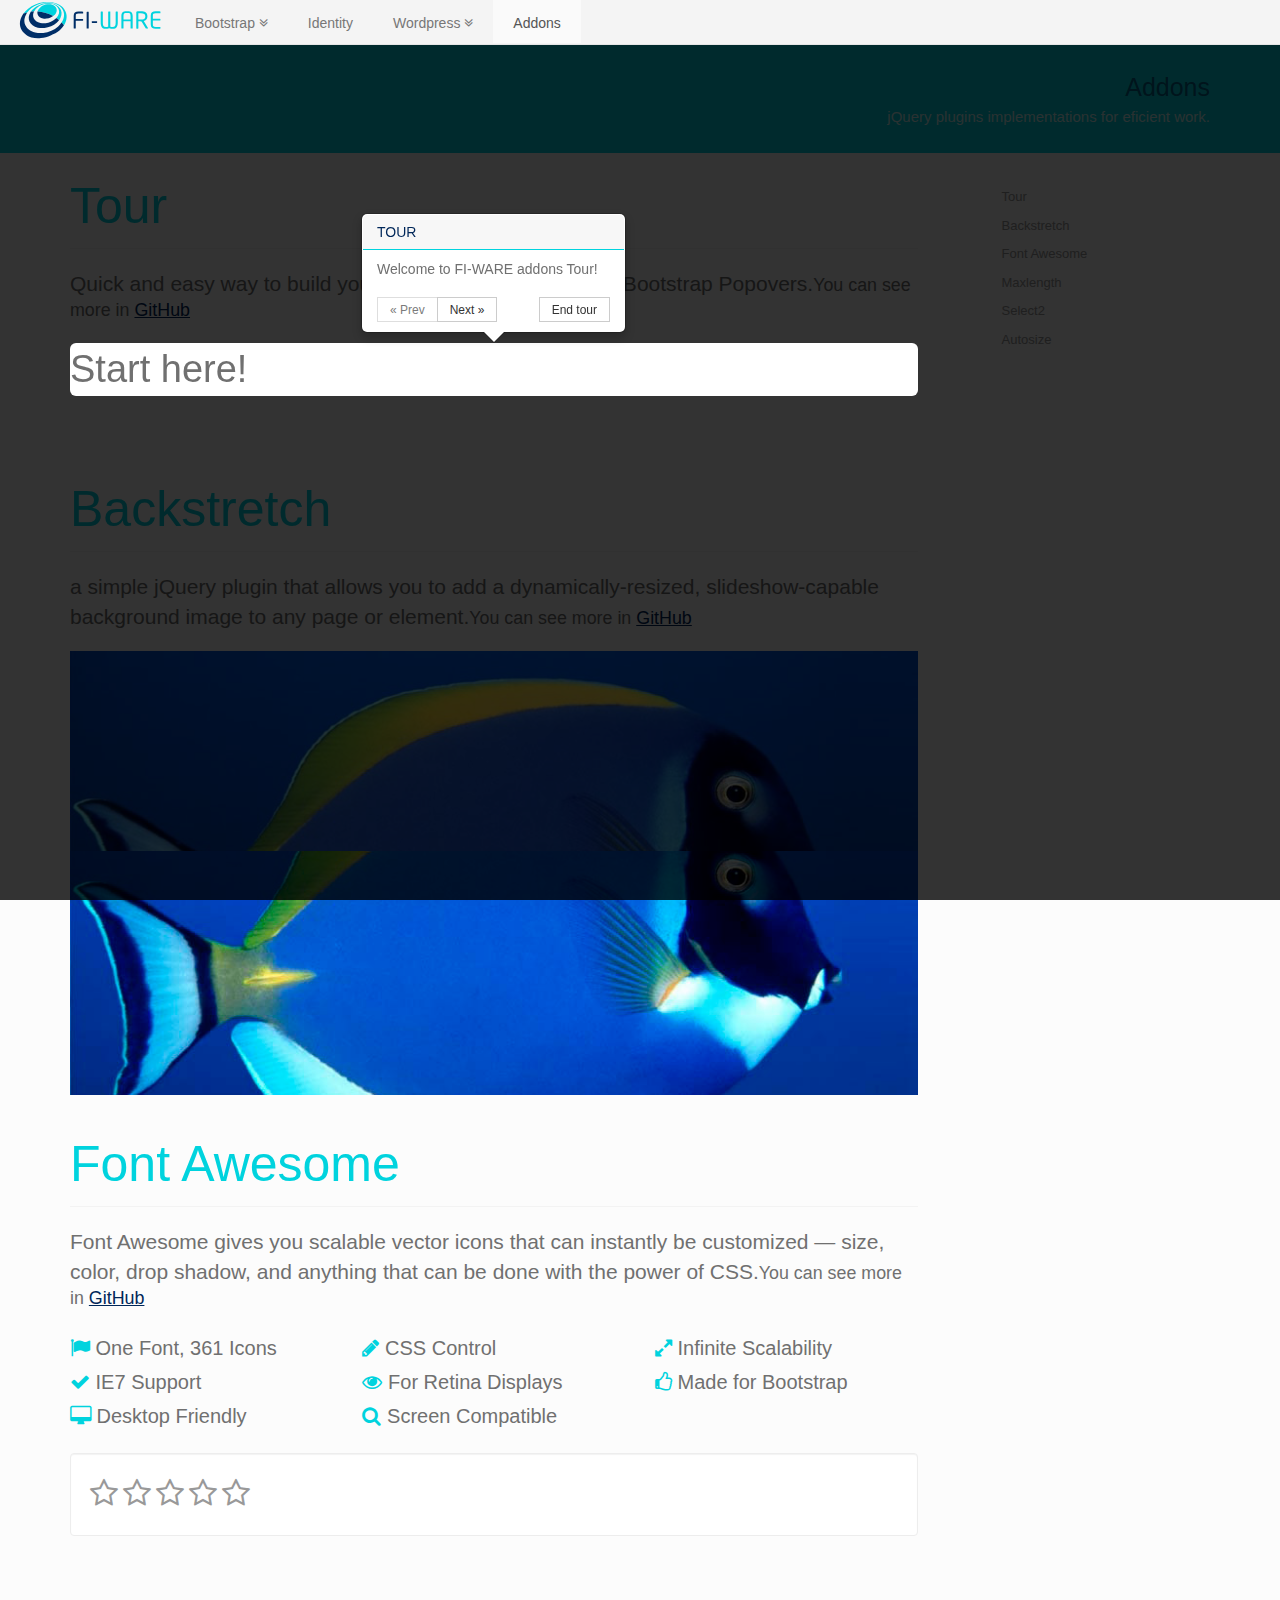
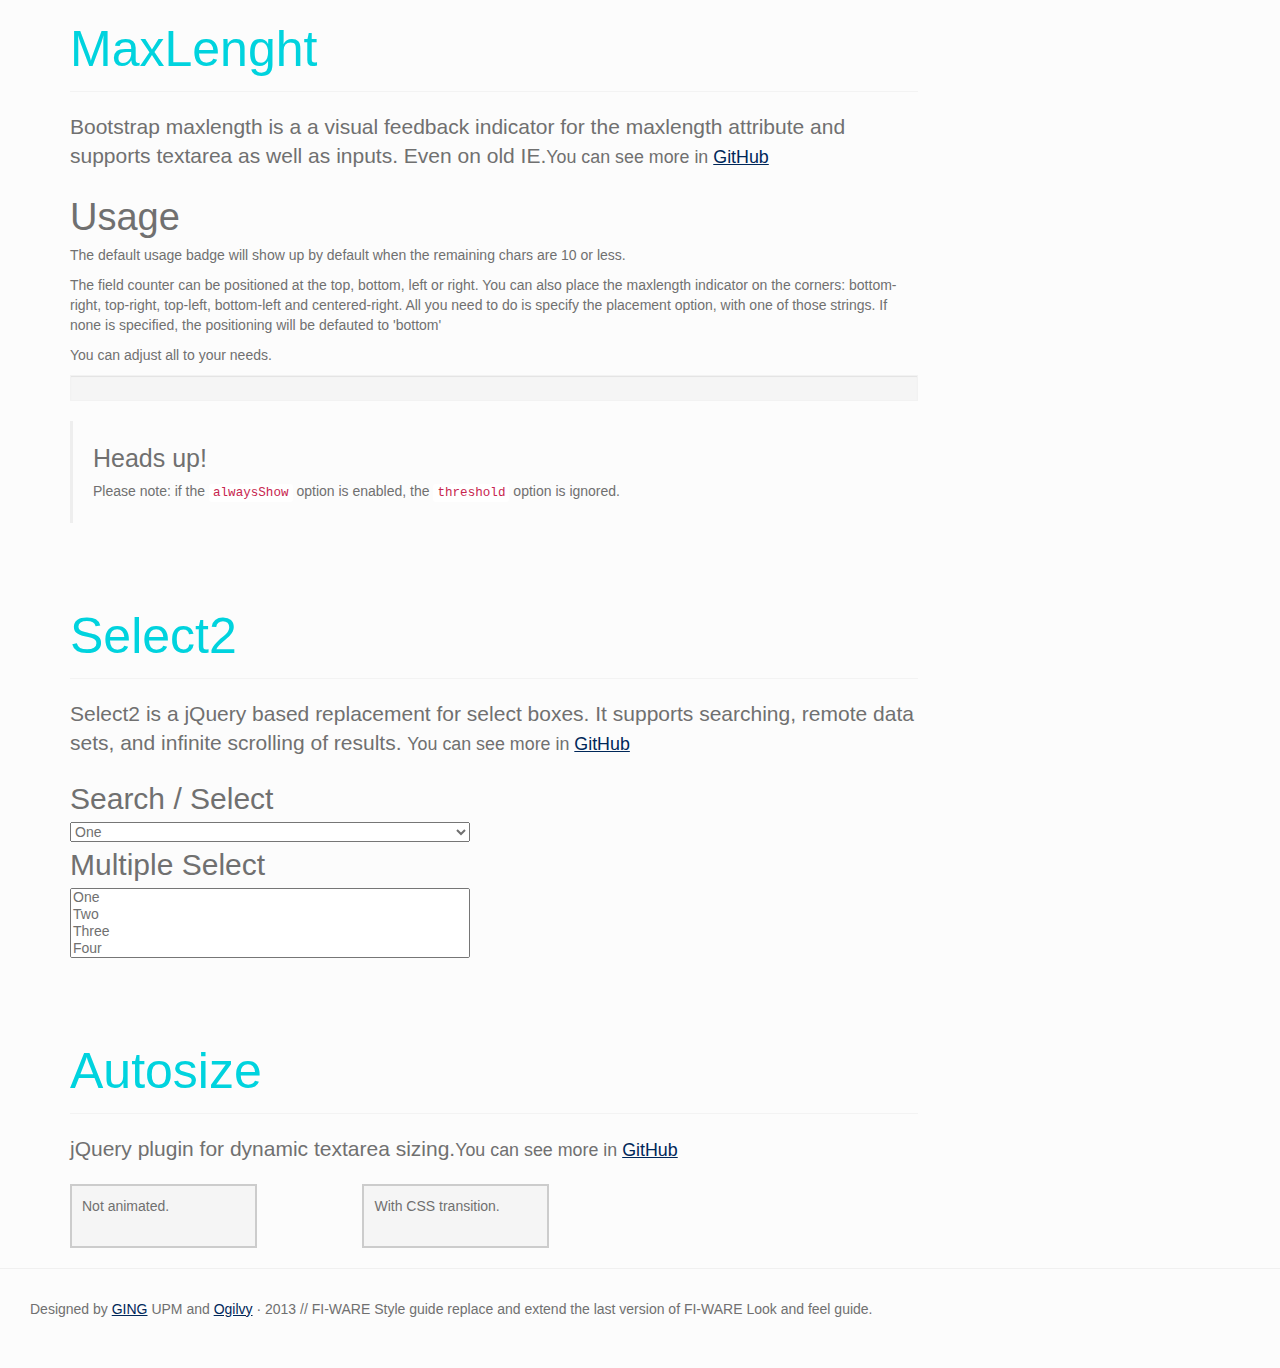
==== commit ba0a610a: "re-organization" ====
--- a/addons.html
+++ b/addons.html
@@ -8,6 +8,15 @@
 
     <!-- Bootstrap styles -->
     <link href="stylesheets/styles.css" rel="stylesheet">
+
+    <!-- addons styles -->
+    <link href="addons/autosize/css/autosize.css" rel="stylesheet">
+    <link href="addons/select2/css/select2.css" rel="stylesheet">
+    <link href="addons/tour/css/bootstrap-tour.css" rel="stylesheet">
+    <link href="addons/backstretch/css/backstretch.css" rel="stylesheet">
+    <link href="addons/maxlength/css/maxlength.css" rel="stylesheet">
+    <link href="addons/font-awesome/css/font-awesome.min.css" rel="stylesheet">
+    <link href="addons/select2/css/select-2-rewrite.css" rel="stylesheet">
 
 
     <!-- Fav and touch icons -->
@@ -31,13 +40,10 @@
             <i class="fa fa-angle-double-down"></i>
           </a>
           <div class="logo-header">
-              <a href="index.html" class="logo">
-                <img alt="FI-WARE" src="img/logos/header-logo.png">
-              </a>
-              <a href="index.html" class="brand">
-                <span>FI-</span>WARE
-              </a>    
-            </div>
+            <a href="index.html">
+              <img alt="FI-WARE" src="img/logos/FI-WARE/FI-WARE_logo-c.svg">
+            </a>    
+          </div>
         </div>
 
         <!-- Collect the nav links, forms, and other content for toggling -->
@@ -95,18 +101,21 @@
                 Backstretch
               </h1>
               <p class="lead">a simple jQuery plugin that allows you to add a dynamically-resized, slideshow-capable background image to any page or element.<small>You can see more in <a href="https://github.com/srobbin/jquery-backstretch">GitHub</a></small></p>
-              <div class="level-one">
-               
-              
-                  <h3>Slideshow</h3>  
-                  <div class="thumbnail" style="min-height: 251px">
-                    <div class="backstretch-example-2">
-                      <div class="backstretch">
-                      </div>
+
+
+              <div class="level-two" style="min-height: 200px">
+
+                  
+                    <div class="backstretch-example">
+                      <div class="backstretch"></div>
                     </div>
-                  </div>
-                    
-              </div>          
+            
+              </div>
+              <div class="level-two" style="min-height: 200px">
+                <div class="backstretch-example-2">
+                  <div class="backstretch"></div>
+                </div>                     
+              </div>
             </div>
          
 
@@ -133,7 +142,7 @@
                   <h5><i class="fa fa-check"></i> IE7 Support</h5>
                 </div>
                 <div class="col-md-4">
-                  <h5><i class="fa fa-eye"></i> Perfect on Retina Displays</h5>
+                  <h5><i class="fa fa-eye"></i> For Retina Displays</h5>
                 </div>
                 <div class="col-md-4">
                   <h5><i class="fa fa-thumbs-o-up"></i> Made for Bootstrap</h5>
@@ -142,7 +151,7 @@
                   <h5><i class="fa fa-desktop"></i> Desktop Friendly</h5>
                 </div>
                 <div class="col-md-4">
-                  <h5><i class="fa fa-search"></i> Screen Reader Compatible</h5>
+                  <h5><i class="fa fa-search"></i> Screen Compatible</h5>
                 </div>
               </div>
               <div class="well">
@@ -182,7 +191,7 @@
               <h1 id="select2" class="page-header">
                 Select2
               </h1>
-              <p class="lead">Select2 is a jQuery based replacement for select boxes. It supports searching, remote data sets, and infinite scrolling of results.</p> 
+              <p class="lead">Select2 is a jQuery based replacement for select boxes. It supports searching, remote data sets, and infinite scrolling of results. <small>You can see more in <a href="https://github.com/ivaynberg/select2">GitHub</a></small></p> 
 
               <div class="level-tree">
                 <h3>Search / Select</h3>
@@ -295,28 +304,28 @@
               placement: "right",
           },
           {
-              element: "#font-awesome h1",
+              element: "#font-awesome",
               title: "FONT AWESOME",
               content: "Third js plugin added.",
               orphan: true,
               placement: "right"
           },
                     {
-             element: "#maxlength h1",
+             element: "#maxlength",
               title: "MAXLENGHT",
               content: "Fourth js plugin added.",
               orphan: true,
               placement: "right",
           },
           {
-             element: "#select2 h1",
+             element: "#select2",
               title: "SELECT2",
               content: "Fifth js plugin added.",
               orphan: true,
               placement: "right",
           },
           {
-             element: "#autosize h1",
+             element: "#autosize",
               title: "AUTOSIZE",
               content: "Sixth js plugin added.",
               orphan: true,
@@ -377,6 +386,17 @@
           duration: 4000
       });
     </script>
+    <script>
+
+  // You may also attach Backstretch to a block-level element
+  $(".backstretch-example").backstretch("path/to/image.jpg");
+
+  // Or, to start a slideshow, just pass in an array of images
+  $(".backstretch-example").backstretch([
+    "addons/backstretch/img/backstretch-example1.jpg",
+    "addons/backstretch/img/backstretch-example2.jpg"   
+  ], {duration: 4000});
+</script>
 <!-- Maxlength -->
     <script src="addons/maxlength/js/bootstrap-maxlength.js"></script>
     <script>
--- a/stylesheets/styles.css
+++ b/stylesheets/styles.css
@@ -1,13671 +1,9 @@
-/****************************** Variables */
-/****************************** Bootstrap */
-/*! normalize.css v3.0.1 | MIT License | git.io/normalize */
-/* line 9, ../../../../.rvm/gems/ruby-1.9.3-p327/gems/bootstrap-sass-3.1.1.1/vendor/assets/stylesheets/bootstrap/_normalize.scss */
-html {
-  font-family: sans-serif;
-  -ms-text-size-adjust: 100%;
-  -webkit-text-size-adjust: 100%;
-}
-
-/* line 19, ../../../../.rvm/gems/ruby-1.9.3-p327/gems/bootstrap-sass-3.1.1.1/vendor/assets/stylesheets/bootstrap/_normalize.scss */
-body {
-  margin: 0;
-}
-
-/* line 43, ../../../../.rvm/gems/ruby-1.9.3-p327/gems/bootstrap-sass-3.1.1.1/vendor/assets/stylesheets/bootstrap/_normalize.scss */
-article,
-aside,
-details,
-figcaption,
-figure,
-footer,
-header,
-hgroup,
-main,
-nav,
-section,
-summary {
-  display: block;
-}
-
-/* line 55, ../../../../.rvm/gems/ruby-1.9.3-p327/gems/bootstrap-sass-3.1.1.1/vendor/assets/stylesheets/bootstrap/_normalize.scss */
-audio,
-canvas,
-progress,
-video {
-  display: inline-block;
-  vertical-align: baseline;
-}
-
-/* line 65, ../../../../.rvm/gems/ruby-1.9.3-p327/gems/bootstrap-sass-3.1.1.1/vendor/assets/stylesheets/bootstrap/_normalize.scss */
-audio:not([controls]) {
-  display: none;
-  height: 0;
-}
-
-/* line 76, ../../../../.rvm/gems/ruby-1.9.3-p327/gems/bootstrap-sass-3.1.1.1/vendor/assets/stylesheets/bootstrap/_normalize.scss */
-[hidden],
-template {
-  display: none;
-}
-
-/* line 87, ../../../../.rvm/gems/ruby-1.9.3-p327/gems/bootstrap-sass-3.1.1.1/vendor/assets/stylesheets/bootstrap/_normalize.scss */
-a {
-  background: transparent;
-}
-
-/* line 96, ../../../../.rvm/gems/ruby-1.9.3-p327/gems/bootstrap-sass-3.1.1.1/vendor/assets/stylesheets/bootstrap/_normalize.scss */
-a:active,
-a:hover {
-  outline: 0;
-}
-
-/* line 107, ../../../../.rvm/gems/ruby-1.9.3-p327/gems/bootstrap-sass-3.1.1.1/vendor/assets/stylesheets/bootstrap/_normalize.scss */
-abbr[title] {
-  border-bottom: 1px dotted;
-}
-
-/* line 116, ../../../../.rvm/gems/ruby-1.9.3-p327/gems/bootstrap-sass-3.1.1.1/vendor/assets/stylesheets/bootstrap/_normalize.scss */
-b,
-strong {
-  font-weight: bold;
-}
-
-/* line 124, ../../../../.rvm/gems/ruby-1.9.3-p327/gems/bootstrap-sass-3.1.1.1/vendor/assets/stylesheets/bootstrap/_normalize.scss */
-dfn {
-  font-style: italic;
-}
-
-/* line 133, ../../../../.rvm/gems/ruby-1.9.3-p327/gems/bootstrap-sass-3.1.1.1/vendor/assets/stylesheets/bootstrap/_normalize.scss */
-h1 {
-  font-size: 2em;
-  margin: 0.67em 0;
-}
-
-/* line 142, ../../../../.rvm/gems/ruby-1.9.3-p327/gems/bootstrap-sass-3.1.1.1/vendor/assets/stylesheets/bootstrap/_normalize.scss */
-mark {
-  background: #ff0;
-  color: #000;
-}
-
-/* line 151, ../../../../.rvm/gems/ruby-1.9.3-p327/gems/bootstrap-sass-3.1.1.1/vendor/assets/stylesheets/bootstrap/_normalize.scss */
-small {
-  font-size: 80%;
-}
-
-/* line 160, ../../../../.rvm/gems/ruby-1.9.3-p327/gems/bootstrap-sass-3.1.1.1/vendor/assets/stylesheets/bootstrap/_normalize.scss */
-sub,
-sup {
-  font-size: 75%;
-  line-height: 0;
-  position: relative;
-  vertical-align: baseline;
-}
-
-/* line 167, ../../../../.rvm/gems/ruby-1.9.3-p327/gems/bootstrap-sass-3.1.1.1/vendor/assets/stylesheets/bootstrap/_normalize.scss */
-sup {
-  top: -0.5em;
-}
-
-/* line 171, ../../../../.rvm/gems/ruby-1.9.3-p327/gems/bootstrap-sass-3.1.1.1/vendor/assets/stylesheets/bootstrap/_normalize.scss */
-sub {
-  bottom: -0.25em;
-}
-
-/* line 182, ../../../../.rvm/gems/ruby-1.9.3-p327/gems/bootstrap-sass-3.1.1.1/vendor/assets/stylesheets/bootstrap/_normalize.scss */
-img {
-  border: 0;
-}
-
-/* line 190, ../../../../.rvm/gems/ruby-1.9.3-p327/gems/bootstrap-sass-3.1.1.1/vendor/assets/stylesheets/bootstrap/_normalize.scss */
-svg:not(:root) {
-  overflow: hidden;
-}
-
-/* line 201, ../../../../.rvm/gems/ruby-1.9.3-p327/gems/bootstrap-sass-3.1.1.1/vendor/assets/stylesheets/bootstrap/_normalize.scss */
-figure {
-  margin: 1em 40px;
-}
-
-/* line 209, ../../../../.rvm/gems/ruby-1.9.3-p327/gems/bootstrap-sass-3.1.1.1/vendor/assets/stylesheets/bootstrap/_normalize.scss */
-hr {
-  -moz-box-sizing: content-box;
-  box-sizing: content-box;
-  height: 0;
-}
-
-/* line 219, ../../../../.rvm/gems/ruby-1.9.3-p327/gems/bootstrap-sass-3.1.1.1/vendor/assets/stylesheets/bootstrap/_normalize.scss */
-pre {
-  overflow: auto;
-}
-
-/* line 230, ../../../../.rvm/gems/ruby-1.9.3-p327/gems/bootstrap-sass-3.1.1.1/vendor/assets/stylesheets/bootstrap/_normalize.scss */
-code,
-kbd,
-pre,
-samp {
-  font-family: monospace, monospace;
-  font-size: 1em;
-}
-
-/* line 254, ../../../../.rvm/gems/ruby-1.9.3-p327/gems/bootstrap-sass-3.1.1.1/vendor/assets/stylesheets/bootstrap/_normalize.scss */
-button,
-input,
-optgroup,
-select,
-textarea {
-  color: inherit;
-  font: inherit;
-  margin: 0;
-}
-
-/* line 264, ../../../../.rvm/gems/ruby-1.9.3-p327/gems/bootstrap-sass-3.1.1.1/vendor/assets/stylesheets/bootstrap/_normalize.scss */
-button {
-  overflow: visible;
-}
-
-/* line 276, ../../../../.rvm/gems/ruby-1.9.3-p327/gems/bootstrap-sass-3.1.1.1/vendor/assets/stylesheets/bootstrap/_normalize.scss */
-button,
-select {
-  text-transform: none;
-}
-
-/* line 291, ../../../../.rvm/gems/ruby-1.9.3-p327/gems/bootstrap-sass-3.1.1.1/vendor/assets/stylesheets/bootstrap/_normalize.scss */
-button,
-html input[type="button"],
-input[type="reset"],
-input[type="submit"] {
-  -webkit-appearance: button;
-  cursor: pointer;
-}
-
-/* line 301, ../../../../.rvm/gems/ruby-1.9.3-p327/gems/bootstrap-sass-3.1.1.1/vendor/assets/stylesheets/bootstrap/_normalize.scss */
-button[disabled],
-html input[disabled] {
-  cursor: default;
-}
-
-/* line 310, ../../../../.rvm/gems/ruby-1.9.3-p327/gems/bootstrap-sass-3.1.1.1/vendor/assets/stylesheets/bootstrap/_normalize.scss */
-button::-moz-focus-inner,
-input::-moz-focus-inner {
-  border: 0;
-  padding: 0;
-}
-
-/* line 320, ../../../../.rvm/gems/ruby-1.9.3-p327/gems/bootstrap-sass-3.1.1.1/vendor/assets/stylesheets/bootstrap/_normalize.scss */
-input {
-  line-height: normal;
-}
-
-/* line 333, ../../../../.rvm/gems/ruby-1.9.3-p327/gems/bootstrap-sass-3.1.1.1/vendor/assets/stylesheets/bootstrap/_normalize.scss */
-input[type="checkbox"],
-input[type="radio"] {
-  box-sizing: border-box;
-  padding: 0;
-}
-
-/* line 345, ../../../../.rvm/gems/ruby-1.9.3-p327/gems/bootstrap-sass-3.1.1.1/vendor/assets/stylesheets/bootstrap/_normalize.scss */
-input[type="number"]::-webkit-inner-spin-button,
-input[type="number"]::-webkit-outer-spin-button {
-  height: auto;
-}
-
-/* line 355, ../../../../.rvm/gems/ruby-1.9.3-p327/gems/bootstrap-sass-3.1.1.1/vendor/assets/stylesheets/bootstrap/_normalize.scss */
-input[type="search"] {
-  -webkit-appearance: textfield;
-  -moz-box-sizing: content-box;
-  -webkit-box-sizing: content-box;
-  box-sizing: content-box;
-}
-
-/* line 369, ../../../../.rvm/gems/ruby-1.9.3-p327/gems/bootstrap-sass-3.1.1.1/vendor/assets/stylesheets/bootstrap/_normalize.scss */
-input[type="search"]::-webkit-search-cancel-button,
-input[type="search"]::-webkit-search-decoration {
-  -webkit-appearance: none;
-}
-
-/* line 377, ../../../../.rvm/gems/ruby-1.9.3-p327/gems/bootstrap-sass-3.1.1.1/vendor/assets/stylesheets/bootstrap/_normalize.scss */
-fieldset {
-  border: 1px solid #c0c0c0;
-  margin: 0 2px;
-  padding: 0.35em 0.625em 0.75em;
-}
-
-/* line 388, ../../../../.rvm/gems/ruby-1.9.3-p327/gems/bootstrap-sass-3.1.1.1/vendor/assets/stylesheets/bootstrap/_normalize.scss */
-legend {
-  border: 0;
-  padding: 0;
-}
-
-/* line 397, ../../../../.rvm/gems/ruby-1.9.3-p327/gems/bootstrap-sass-3.1.1.1/vendor/assets/stylesheets/bootstrap/_normalize.scss */
-textarea {
-  overflow: auto;
-}
-
-/* line 406, ../../../../.rvm/gems/ruby-1.9.3-p327/gems/bootstrap-sass-3.1.1.1/vendor/assets/stylesheets/bootstrap/_normalize.scss */
-optgroup {
-  font-weight: bold;
-}
-
-/* line 417, ../../../../.rvm/gems/ruby-1.9.3-p327/gems/bootstrap-sass-3.1.1.1/vendor/assets/stylesheets/bootstrap/_normalize.scss */
-table {
-  border-collapse: collapse;
-  border-spacing: 0;
-}
-
-/* line 423, ../../../../.rvm/gems/ruby-1.9.3-p327/gems/bootstrap-sass-3.1.1.1/vendor/assets/stylesheets/bootstrap/_normalize.scss */
-td,
-th {
-  padding: 0;
-}
-
-@media print {
-  /* line 8, ../../../../.rvm/gems/ruby-1.9.3-p327/gems/bootstrap-sass-3.1.1.1/vendor/assets/stylesheets/bootstrap/_print.scss */
-  * {
-    text-shadow: none !important;
-    color: #000 !important;
-    background: transparent !important;
-    box-shadow: none !important;
-  }
-
-  /* line 16, ../../../../.rvm/gems/ruby-1.9.3-p327/gems/bootstrap-sass-3.1.1.1/vendor/assets/stylesheets/bootstrap/_print.scss */
-  a,
-  a:visited {
-    text-decoration: underline;
-  }
-
-  /* line 20, ../../../../.rvm/gems/ruby-1.9.3-p327/gems/bootstrap-sass-3.1.1.1/vendor/assets/stylesheets/bootstrap/_print.scss */
-  a[href]:after {
-    content: " (" attr(href) ")";
-  }
-
-  /* line 24, ../../../../.rvm/gems/ruby-1.9.3-p327/gems/bootstrap-sass-3.1.1.1/vendor/assets/stylesheets/bootstrap/_print.scss */
-  abbr[title]:after {
-    content: " (" attr(title) ")";
-  }
-
-  /* line 30, ../../../../.rvm/gems/ruby-1.9.3-p327/gems/bootstrap-sass-3.1.1.1/vendor/assets/stylesheets/bootstrap/_print.scss */
-  a[href^="javascript:"]:after,
-  a[href^="#"]:after {
-    content: "";
-  }
-
-  /* line 35, ../../../../.rvm/gems/ruby-1.9.3-p327/gems/bootstrap-sass-3.1.1.1/vendor/assets/stylesheets/bootstrap/_print.scss */
-  pre,
-  blockquote {
-    border: 1px solid #999;
-    page-break-inside: avoid;
-  }
-
-  /* line 40, ../../../../.rvm/gems/ruby-1.9.3-p327/gems/bootstrap-sass-3.1.1.1/vendor/assets/stylesheets/bootstrap/_print.scss */
-  thead {
-    display: table-header-group;
-  }
-
-  /* line 45, ../../../../.rvm/gems/ruby-1.9.3-p327/gems/bootstrap-sass-3.1.1.1/vendor/assets/stylesheets/bootstrap/_print.scss */
-  tr,
-  img {
-    page-break-inside: avoid;
-  }
-
-  /* line 49, ../../../../.rvm/gems/ruby-1.9.3-p327/gems/bootstrap-sass-3.1.1.1/vendor/assets/stylesheets/bootstrap/_print.scss */
-  img {
-    max-width: 100% !important;
-  }
-
-  /* line 55, ../../../../.rvm/gems/ruby-1.9.3-p327/gems/bootstrap-sass-3.1.1.1/vendor/assets/stylesheets/bootstrap/_print.scss */
-  p,
-  h2,
-  h3 {
-    orphans: 3;
-    widows: 3;
-  }
-
-  /* line 61, ../../../../.rvm/gems/ruby-1.9.3-p327/gems/bootstrap-sass-3.1.1.1/vendor/assets/stylesheets/bootstrap/_print.scss */
-  h2,
-  h3 {
-    page-break-after: avoid;
-  }
-
-  /* line 67, ../../../../.rvm/gems/ruby-1.9.3-p327/gems/bootstrap-sass-3.1.1.1/vendor/assets/stylesheets/bootstrap/_print.scss */
-  select {
-    background: #fff !important;
-  }
-
-  /* line 72, ../../../../.rvm/gems/ruby-1.9.3-p327/gems/bootstrap-sass-3.1.1.1/vendor/assets/stylesheets/bootstrap/_print.scss */
-  .navbar {
-    display: none;
-  }
-
-  /* line 77, ../../../../.rvm/gems/ruby-1.9.3-p327/gems/bootstrap-sass-3.1.1.1/vendor/assets/stylesheets/bootstrap/_print.scss */
-  .table td,
-  .table th {
-    background-color: #fff !important;
-  }
-
-  /* line 83, ../../../../.rvm/gems/ruby-1.9.3-p327/gems/bootstrap-sass-3.1.1.1/vendor/assets/stylesheets/bootstrap/_print.scss */
-  .btn > .caret,
-  .dropup > .btn > .caret {
-    border-top-color: #000 !important;
-  }
-
-  /* line 87, ../../../../.rvm/gems/ruby-1.9.3-p327/gems/bootstrap-sass-3.1.1.1/vendor/assets/stylesheets/bootstrap/_print.scss */
-  .label {
-    border: 1px solid #000;
-  }
-
-  /* line 91, ../../../../.rvm/gems/ruby-1.9.3-p327/gems/bootstrap-sass-3.1.1.1/vendor/assets/stylesheets/bootstrap/_print.scss */
-  .table {
-    border-collapse: collapse !important;
-  }
-
-  /* line 96, ../../../../.rvm/gems/ruby-1.9.3-p327/gems/bootstrap-sass-3.1.1.1/vendor/assets/stylesheets/bootstrap/_print.scss */
-  .table-bordered th,
-  .table-bordered td {
-    border: 1px solid #ddd !important;
-  }
-}
-@font-face {
-  font-family: 'Glyphicons Halflings';
-  src: url("/Users/crispin/Documents/UPM/my-new-project/index.html/stylesheets/fonts/bootstrap/glyphicons-halflings-regular.eot");
-  src: url("/Users/crispin/Documents/UPM/my-new-project/index.html/stylesheets/fonts/bootstrap/glyphicons-halflings-regular.eot?#iefix") format("embedded-opentype"), url("/Users/crispin/Documents/UPM/my-new-project/index.html/stylesheets/fonts/bootstrap/glyphicons-halflings-regular.woff") format("woff"), url("/Users/crispin/Documents/UPM/my-new-project/index.html/stylesheets/fonts/bootstrap/glyphicons-halflings-regular.ttf") format("truetype"), url("/Users/crispin/Documents/UPM/my-new-project/index.html/stylesheets/fonts/bootstrap/glyphicons-halflings-regular.svg#glyphicons_halflingsregular") format("svg");
-}
-
-/* line 25, ../../../../.rvm/gems/ruby-1.9.3-p327/gems/bootstrap-sass-3.1.1.1/vendor/assets/stylesheets/bootstrap/_glyphicons.scss */
-.glyphicon {
-  position: relative;
-  top: 1px;
-  display: inline-block;
-  font-family: 'Glyphicons Halflings';
-  font-style: normal;
-  font-weight: normal;
-  line-height: 1;
-  -webkit-font-smoothing: antialiased;
-  -moz-osx-font-smoothing: grayscale;
-}
-
-/* line 38, ../../../../.rvm/gems/ruby-1.9.3-p327/gems/bootstrap-sass-3.1.1.1/vendor/assets/stylesheets/bootstrap/_glyphicons.scss */
-.glyphicon-asterisk:before {
-  content: "\2a";
-}
-
-/* line 39, ../../../../.rvm/gems/ruby-1.9.3-p327/gems/bootstrap-sass-3.1.1.1/vendor/assets/stylesheets/bootstrap/_glyphicons.scss */
-.glyphicon-plus:before {
-  content: "\2b";
-}
-
-/* line 40, ../../../../.rvm/gems/ruby-1.9.3-p327/gems/bootstrap-sass-3.1.1.1/vendor/assets/stylesheets/bootstrap/_glyphicons.scss */
-.glyphicon-euro:before {
-  content: "\20ac";
-}
-
-/* line 41, ../../../../.rvm/gems/ruby-1.9.3-p327/gems/bootstrap-sass-3.1.1.1/vendor/assets/stylesheets/bootstrap/_glyphicons.scss */
-.glyphicon-minus:before {
-  content: "\2212";
-}
-
-/* line 42, ../../../../.rvm/gems/ruby-1.9.3-p327/gems/bootstrap-sass-3.1.1.1/vendor/assets/stylesheets/bootstrap/_glyphicons.scss */
-.glyphicon-cloud:before {
-  content: "\2601";
-}
-
-/* line 43, ../../../../.rvm/gems/ruby-1.9.3-p327/gems/bootstrap-sass-3.1.1.1/vendor/assets/stylesheets/bootstrap/_glyphicons.scss */
-.glyphicon-envelope:before {
-  content: "\2709";
-}
-
-/* line 44, ../../../../.rvm/gems/ruby-1.9.3-p327/gems/bootstrap-sass-3.1.1.1/vendor/assets/stylesheets/bootstrap/_glyphicons.scss */
-.glyphicon-pencil:before {
-  content: "\270f";
-}
-
-/* line 45, ../../../../.rvm/gems/ruby-1.9.3-p327/gems/bootstrap-sass-3.1.1.1/vendor/assets/stylesheets/bootstrap/_glyphicons.scss */
-.glyphicon-glass:before {
-  content: "\e001";
-}
-
-/* line 46, ../../../../.rvm/gems/ruby-1.9.3-p327/gems/bootstrap-sass-3.1.1.1/vendor/assets/stylesheets/bootstrap/_glyphicons.scss */
-.glyphicon-music:before {
-  content: "\e002";
-}
-
-/* line 47, ../../../../.rvm/gems/ruby-1.9.3-p327/gems/bootstrap-sass-3.1.1.1/vendor/assets/stylesheets/bootstrap/_glyphicons.scss */
-.glyphicon-search:before {
-  content: "\e003";
-}
-
-/* line 48, ../../../../.rvm/gems/ruby-1.9.3-p327/gems/bootstrap-sass-3.1.1.1/vendor/assets/stylesheets/bootstrap/_glyphicons.scss */
-.glyphicon-heart:before {
-  content: "\e005";
-}
-
-/* line 49, ../../../../.rvm/gems/ruby-1.9.3-p327/gems/bootstrap-sass-3.1.1.1/vendor/assets/stylesheets/bootstrap/_glyphicons.scss */
-.glyphicon-star:before {
-  content: "\e006";
-}
-
-/* line 50, ../../../../.rvm/gems/ruby-1.9.3-p327/gems/bootstrap-sass-3.1.1.1/vendor/assets/stylesheets/bootstrap/_glyphicons.scss */
-.glyphicon-star-empty:before {
-  content: "\e007";
-}
-
-/* line 51, ../../../../.rvm/gems/ruby-1.9.3-p327/gems/bootstrap-sass-3.1.1.1/vendor/assets/stylesheets/bootstrap/_glyphicons.scss */
-.glyphicon-user:before {
-  content: "\e008";
-}
-
-/* line 52, ../../../../.rvm/gems/ruby-1.9.3-p327/gems/bootstrap-sass-3.1.1.1/vendor/assets/stylesheets/bootstrap/_glyphicons.scss */
-.glyphicon-film:before {
-  content: "\e009";
-}
-
-/* line 53, ../../../../.rvm/gems/ruby-1.9.3-p327/gems/bootstrap-sass-3.1.1.1/vendor/assets/stylesheets/bootstrap/_glyphicons.scss */
-.glyphicon-th-large:before {
-  content: "\e010";
-}
-
-/* line 54, ../../../../.rvm/gems/ruby-1.9.3-p327/gems/bootstrap-sass-3.1.1.1/vendor/assets/stylesheets/bootstrap/_glyphicons.scss */
-.glyphicon-th:before {
-  content: "\e011";
-}
-
-/* line 55, ../../../../.rvm/gems/ruby-1.9.3-p327/gems/bootstrap-sass-3.1.1.1/vendor/assets/stylesheets/bootstrap/_glyphicons.scss */
-.glyphicon-th-list:before {
-  content: "\e012";
-}
-
-/* line 56, ../../../../.rvm/gems/ruby-1.9.3-p327/gems/bootstrap-sass-3.1.1.1/vendor/assets/stylesheets/bootstrap/_glyphicons.scss */
-.glyphicon-ok:before {
-  content: "\e013";
-}
-
-/* line 57, ../../../../.rvm/gems/ruby-1.9.3-p327/gems/bootstrap-sass-3.1.1.1/vendor/assets/stylesheets/bootstrap/_glyphicons.scss */
-.glyphicon-remove:before {
-  content: "\e014";
-}
-
-/* line 58, ../../../../.rvm/gems/ruby-1.9.3-p327/gems/bootstrap-sass-3.1.1.1/vendor/assets/stylesheets/bootstrap/_glyphicons.scss */
-.glyphicon-zoom-in:before {
-  content: "\e015";
-}
-
-/* line 59, ../../../../.rvm/gems/ruby-1.9.3-p327/gems/bootstrap-sass-3.1.1.1/vendor/assets/stylesheets/bootstrap/_glyphicons.scss */
-.glyphicon-zoom-out:before {
-  content: "\e016";
-}
-
-/* line 60, ../../../../.rvm/gems/ruby-1.9.3-p327/gems/bootstrap-sass-3.1.1.1/vendor/assets/stylesheets/bootstrap/_glyphicons.scss */
-.glyphicon-off:before {
-  content: "\e017";
-}
-
-/* line 61, ../../../../.rvm/gems/ruby-1.9.3-p327/gems/bootstrap-sass-3.1.1.1/vendor/assets/stylesheets/bootstrap/_glyphicons.scss */
-.glyphicon-signal:before {
-  content: "\e018";
-}
-
-/* line 62, ../../../../.rvm/gems/ruby-1.9.3-p327/gems/bootstrap-sass-3.1.1.1/vendor/assets/stylesheets/bootstrap/_glyphicons.scss */
-.glyphicon-cog:before {
-  content: "\e019";
-}
-
-/* line 63, ../../../../.rvm/gems/ruby-1.9.3-p327/gems/bootstrap-sass-3.1.1.1/vendor/assets/stylesheets/bootstrap/_glyphicons.scss */
-.glyphicon-trash:before {
-  content: "\e020";
-}
-
-/* line 64, ../../../../.rvm/gems/ruby-1.9.3-p327/gems/bootstrap-sass-3.1.1.1/vendor/assets/stylesheets/bootstrap/_glyphicons.scss */
-.glyphicon-home:before {
-  content: "\e021";
-}
-
-/* line 65, ../../../../.rvm/gems/ruby-1.9.3-p327/gems/bootstrap-sass-3.1.1.1/vendor/assets/stylesheets/bootstrap/_glyphicons.scss */
-.glyphicon-file:before {
-  content: "\e022";
-}
-
-/* line 66, ../../../../.rvm/gems/ruby-1.9.3-p327/gems/bootstrap-sass-3.1.1.1/vendor/assets/stylesheets/bootstrap/_glyphicons.scss */
-.glyphicon-time:before {
-  content: "\e023";
-}
-
-/* line 67, ../../../../.rvm/gems/ruby-1.9.3-p327/gems/bootstrap-sass-3.1.1.1/vendor/assets/stylesheets/bootstrap/_glyphicons.scss */
-.glyphicon-road:before {
-  content: "\e024";
-}
-
-/* line 68, ../../../../.rvm/gems/ruby-1.9.3-p327/gems/bootstrap-sass-3.1.1.1/vendor/assets/stylesheets/bootstrap/_glyphicons.scss */
-.glyphicon-download-alt:before {
-  content: "\e025";
-}
-
-/* line 69, ../../../../.rvm/gems/ruby-1.9.3-p327/gems/bootstrap-sass-3.1.1.1/vendor/assets/stylesheets/bootstrap/_glyphicons.scss */
-.glyphicon-download:before {
-  content: "\e026";
-}
-
-/* line 70, ../../../../.rvm/gems/ruby-1.9.3-p327/gems/bootstrap-sass-3.1.1.1/vendor/assets/stylesheets/bootstrap/_glyphicons.scss */
-.glyphicon-upload:before {
-  content: "\e027";
-}
-
-/* line 71, ../../../../.rvm/gems/ruby-1.9.3-p327/gems/bootstrap-sass-3.1.1.1/vendor/assets/stylesheets/bootstrap/_glyphicons.scss */
-.glyphicon-inbox:before {
-  content: "\e028";
-}
-
-/* line 72, ../../../../.rvm/gems/ruby-1.9.3-p327/gems/bootstrap-sass-3.1.1.1/vendor/assets/stylesheets/bootstrap/_glyphicons.scss */
-.glyphicon-play-circle:before {
-  content: "\e029";
-}
-
-/* line 73, ../../../../.rvm/gems/ruby-1.9.3-p327/gems/bootstrap-sass-3.1.1.1/vendor/assets/stylesheets/bootstrap/_glyphicons.scss */
-.glyphicon-repeat:before {
-  content: "\e030";
-}
-
-/* line 74, ../../../../.rvm/gems/ruby-1.9.3-p327/gems/bootstrap-sass-3.1.1.1/vendor/assets/stylesheets/bootstrap/_glyphicons.scss */
-.glyphicon-refresh:before {
-  content: "\e031";
-}
-
-/* line 75, ../../../../.rvm/gems/ruby-1.9.3-p327/gems/bootstrap-sass-3.1.1.1/vendor/assets/stylesheets/bootstrap/_glyphicons.scss */
-.glyphicon-list-alt:before {
-  content: "\e032";
-}
-
-/* line 76, ../../../../.rvm/gems/ruby-1.9.3-p327/gems/bootstrap-sass-3.1.1.1/vendor/assets/stylesheets/bootstrap/_glyphicons.scss */
-.glyphicon-lock:before {
-  content: "\e033";
-}
-
-/* line 77, ../../../../.rvm/gems/ruby-1.9.3-p327/gems/bootstrap-sass-3.1.1.1/vendor/assets/stylesheets/bootstrap/_glyphicons.scss */
-.glyphicon-flag:before {
-  content: "\e034";
-}
-
-/* line 78, ../../../../.rvm/gems/ruby-1.9.3-p327/gems/bootstrap-sass-3.1.1.1/vendor/assets/stylesheets/bootstrap/_glyphicons.scss */
-.glyphicon-headphones:before {
-  content: "\e035";
-}
-
-/* line 79, ../../../../.rvm/gems/ruby-1.9.3-p327/gems/bootstrap-sass-3.1.1.1/vendor/assets/stylesheets/bootstrap/_glyphicons.scss */
-.glyphicon-volume-off:before {
-  content: "\e036";
-}
-
-/* line 80, ../../../../.rvm/gems/ruby-1.9.3-p327/gems/bootstrap-sass-3.1.1.1/vendor/assets/stylesheets/bootstrap/_glyphicons.scss */
-.glyphicon-volume-down:before {
-  content: "\e037";
-}
-
-/* line 81, ../../../../.rvm/gems/ruby-1.9.3-p327/gems/bootstrap-sass-3.1.1.1/vendor/assets/stylesheets/bootstrap/_glyphicons.scss */
-.glyphicon-volume-up:before {
-  content: "\e038";
-}
-
-/* line 82, ../../../../.rvm/gems/ruby-1.9.3-p327/gems/bootstrap-sass-3.1.1.1/vendor/assets/stylesheets/bootstrap/_glyphicons.scss */
-.glyphicon-qrcode:before {
-  content: "\e039";
-}
-
-/* line 83, ../../../../.rvm/gems/ruby-1.9.3-p327/gems/bootstrap-sass-3.1.1.1/vendor/assets/stylesheets/bootstrap/_glyphicons.scss */
-.glyphicon-barcode:before {
-  content: "\e040";
-}
-
-/* line 84, ../../../../.rvm/gems/ruby-1.9.3-p327/gems/bootstrap-sass-3.1.1.1/vendor/assets/stylesheets/bootstrap/_glyphicons.scss */
-.glyphicon-tag:before {
-  content: "\e041";
-}
-
-/* line 85, ../../../../.rvm/gems/ruby-1.9.3-p327/gems/bootstrap-sass-3.1.1.1/vendor/assets/stylesheets/bootstrap/_glyphicons.scss */
-.glyphicon-tags:before {
-  content: "\e042";
-}
-
-/* line 86, ../../../../.rvm/gems/ruby-1.9.3-p327/gems/bootstrap-sass-3.1.1.1/vendor/assets/stylesheets/bootstrap/_glyphicons.scss */
-.glyphicon-book:before {
-  content: "\e043";
-}
-
-/* line 87, ../../../../.rvm/gems/ruby-1.9.3-p327/gems/bootstrap-sass-3.1.1.1/vendor/assets/stylesheets/bootstrap/_glyphicons.scss */
-.glyphicon-bookmark:before {
-  content: "\e044";
-}
-
-/* line 88, ../../../../.rvm/gems/ruby-1.9.3-p327/gems/bootstrap-sass-3.1.1.1/vendor/assets/stylesheets/bootstrap/_glyphicons.scss */
-.glyphicon-print:before {
-  content: "\e045";
-}
-
-/* line 89, ../../../../.rvm/gems/ruby-1.9.3-p327/gems/bootstrap-sass-3.1.1.1/vendor/assets/stylesheets/bootstrap/_glyphicons.scss */
-.glyphicon-camera:before {
-  content: "\e046";
-}
-
-/* line 90, ../../../../.rvm/gems/ruby-1.9.3-p327/gems/bootstrap-sass-3.1.1.1/vendor/assets/stylesheets/bootstrap/_glyphicons.scss */
-.glyphicon-font:before {
-  content: "\e047";
-}
-
-/* line 91, ../../../../.rvm/gems/ruby-1.9.3-p327/gems/bootstrap-sass-3.1.1.1/vendor/assets/stylesheets/bootstrap/_glyphicons.scss */
-.glyphicon-bold:before {
-  content: "\e048";
-}
-
-/* line 92, ../../../../.rvm/gems/ruby-1.9.3-p327/gems/bootstrap-sass-3.1.1.1/vendor/assets/stylesheets/bootstrap/_glyphicons.scss */
-.glyphicon-italic:before {
-  content: "\e049";
-}
-
-/* line 93, ../../../../.rvm/gems/ruby-1.9.3-p327/gems/bootstrap-sass-3.1.1.1/vendor/assets/stylesheets/bootstrap/_glyphicons.scss */
-.glyphicon-text-height:before {
-  content: "\e050";
-}
-
-/* line 94, ../../../../.rvm/gems/ruby-1.9.3-p327/gems/bootstrap-sass-3.1.1.1/vendor/assets/stylesheets/bootstrap/_glyphicons.scss */
-.glyphicon-text-width:before {
-  content: "\e051";
-}
-
-/* line 95, ../../../../.rvm/gems/ruby-1.9.3-p327/gems/bootstrap-sass-3.1.1.1/vendor/assets/stylesheets/bootstrap/_glyphicons.scss */
-.glyphicon-align-left:before {
-  content: "\e052";
-}
-
-/* line 96, ../../../../.rvm/gems/ruby-1.9.3-p327/gems/bootstrap-sass-3.1.1.1/vendor/assets/stylesheets/bootstrap/_glyphicons.scss */
-.glyphicon-align-center:before {
-  content: "\e053";
-}
-
-/* line 97, ../../../../.rvm/gems/ruby-1.9.3-p327/gems/bootstrap-sass-3.1.1.1/vendor/assets/stylesheets/bootstrap/_glyphicons.scss */
-.glyphicon-align-right:before {
-  content: "\e054";
-}
-
-/* line 98, ../../../../.rvm/gems/ruby-1.9.3-p327/gems/bootstrap-sass-3.1.1.1/vendor/assets/stylesheets/bootstrap/_glyphicons.scss */
-.glyphicon-align-justify:before {
-  content: "\e055";
-}
-
-/* line 99, ../../../../.rvm/gems/ruby-1.9.3-p327/gems/bootstrap-sass-3.1.1.1/vendor/assets/stylesheets/bootstrap/_glyphicons.scss */
-.glyphicon-list:before {
-  content: "\e056";
-}
-
-/* line 100, ../../../../.rvm/gems/ruby-1.9.3-p327/gems/bootstrap-sass-3.1.1.1/vendor/assets/stylesheets/bootstrap/_glyphicons.scss */
-.glyphicon-indent-left:before {
-  content: "\e057";
-}
-
-/* line 101, ../../../../.rvm/gems/ruby-1.9.3-p327/gems/bootstrap-sass-3.1.1.1/vendor/assets/stylesheets/bootstrap/_glyphicons.scss */
-.glyphicon-indent-right:before {
-  content: "\e058";
-}
-
-/* line 102, ../../../../.rvm/gems/ruby-1.9.3-p327/gems/bootstrap-sass-3.1.1.1/vendor/assets/stylesheets/bootstrap/_glyphicons.scss */
-.glyphicon-facetime-video:before {
-  content: "\e059";
-}
-
-/* line 103, ../../../../.rvm/gems/ruby-1.9.3-p327/gems/bootstrap-sass-3.1.1.1/vendor/assets/stylesheets/bootstrap/_glyphicons.scss */
-.glyphicon-picture:before {
-  content: "\e060";
-}
-
-/* line 104, ../../../../.rvm/gems/ruby-1.9.3-p327/gems/bootstrap-sass-3.1.1.1/vendor/assets/stylesheets/bootstrap/_glyphicons.scss */
-.glyphicon-map-marker:before {
-  content: "\e062";
-}
-
-/* line 105, ../../../../.rvm/gems/ruby-1.9.3-p327/gems/bootstrap-sass-3.1.1.1/vendor/assets/stylesheets/bootstrap/_glyphicons.scss */
-.glyphicon-adjust:before {
-  content: "\e063";
-}
-
-/* line 106, ../../../../.rvm/gems/ruby-1.9.3-p327/gems/bootstrap-sass-3.1.1.1/vendor/assets/stylesheets/bootstrap/_glyphicons.scss */
-.glyphicon-tint:before {
-  content: "\e064";
-}
-
-/* line 107, ../../../../.rvm/gems/ruby-1.9.3-p327/gems/bootstrap-sass-3.1.1.1/vendor/assets/stylesheets/bootstrap/_glyphicons.scss */
-.glyphicon-edit:before {
-  content: "\e065";
-}
-
-/* line 108, ../../../../.rvm/gems/ruby-1.9.3-p327/gems/bootstrap-sass-3.1.1.1/vendor/assets/stylesheets/bootstrap/_glyphicons.scss */
-.glyphicon-share:before {
-  content: "\e066";
-}
-
-/* line 109, ../../../../.rvm/gems/ruby-1.9.3-p327/gems/bootstrap-sass-3.1.1.1/vendor/assets/stylesheets/bootstrap/_glyphicons.scss */
-.glyphicon-check:before {
-  content: "\e067";
-}
-
-/* line 110, ../../../../.rvm/gems/ruby-1.9.3-p327/gems/bootstrap-sass-3.1.1.1/vendor/assets/stylesheets/bootstrap/_glyphicons.scss */
-.glyphicon-move:before {
-  content: "\e068";
-}
-
-/* line 111, ../../../../.rvm/gems/ruby-1.9.3-p327/gems/bootstrap-sass-3.1.1.1/vendor/assets/stylesheets/bootstrap/_glyphicons.scss */
-.glyphicon-step-backward:before {
-  content: "\e069";
-}
-
-/* line 112, ../../../../.rvm/gems/ruby-1.9.3-p327/gems/bootstrap-sass-3.1.1.1/vendor/assets/stylesheets/bootstrap/_glyphicons.scss */
-.glyphicon-fast-backward:before {
-  content: "\e070";
-}
-
-/* line 113, ../../../../.rvm/gems/ruby-1.9.3-p327/gems/bootstrap-sass-3.1.1.1/vendor/assets/stylesheets/bootstrap/_glyphicons.scss */
-.glyphicon-backward:before {
-  content: "\e071";
-}
-
-/* line 114, ../../../../.rvm/gems/ruby-1.9.3-p327/gems/bootstrap-sass-3.1.1.1/vendor/assets/stylesheets/bootstrap/_glyphicons.scss */
-.glyphicon-play:before {
-  content: "\e072";
-}
-
-/* line 115, ../../../../.rvm/gems/ruby-1.9.3-p327/gems/bootstrap-sass-3.1.1.1/vendor/assets/stylesheets/bootstrap/_glyphicons.scss */
-.glyphicon-pause:before {
-  content: "\e073";
-}
-
-/* line 116, ../../../../.rvm/gems/ruby-1.9.3-p327/gems/bootstrap-sass-3.1.1.1/vendor/assets/stylesheets/bootstrap/_glyphicons.scss */
-.glyphicon-stop:before {
-  content: "\e074";
-}
-
-/* line 117, ../../../../.rvm/gems/ruby-1.9.3-p327/gems/bootstrap-sass-3.1.1.1/vendor/assets/stylesheets/bootstrap/_glyphicons.scss */
-.glyphicon-forward:before {
-  content: "\e075";
-}
-
-/* line 118, ../../../../.rvm/gems/ruby-1.9.3-p327/gems/bootstrap-sass-3.1.1.1/vendor/assets/stylesheets/bootstrap/_glyphicons.scss */
-.glyphicon-fast-forward:before {
-  content: "\e076";
-}
-
-/* line 119, ../../../../.rvm/gems/ruby-1.9.3-p327/gems/bootstrap-sass-3.1.1.1/vendor/assets/stylesheets/bootstrap/_glyphicons.scss */
-.glyphicon-step-forward:before {
-  content: "\e077";
-}
-
-/* line 120, ../../../../.rvm/gems/ruby-1.9.3-p327/gems/bootstrap-sass-3.1.1.1/vendor/assets/stylesheets/bootstrap/_glyphicons.scss */
-.glyphicon-eject:before {
-  content: "\e078";
-}
-
-/* line 121, ../../../../.rvm/gems/ruby-1.9.3-p327/gems/bootstrap-sass-3.1.1.1/vendor/assets/stylesheets/bootstrap/_glyphicons.scss */
-.glyphicon-chevron-left:before {
-  content: "\e079";
-}
-
-/* line 122, ../../../../.rvm/gems/ruby-1.9.3-p327/gems/bootstrap-sass-3.1.1.1/vendor/assets/stylesheets/bootstrap/_glyphicons.scss */
-.glyphicon-chevron-right:before {
-  content: "\e080";
-}
-
-/* line 123, ../../../../.rvm/gems/ruby-1.9.3-p327/gems/bootstrap-sass-3.1.1.1/vendor/assets/stylesheets/bootstrap/_glyphicons.scss */
-.glyphicon-plus-sign:before {
-  content: "\e081";
-}
-
-/* line 124, ../../../../.rvm/gems/ruby-1.9.3-p327/gems/bootstrap-sass-3.1.1.1/vendor/assets/stylesheets/bootstrap/_glyphicons.scss */
-.glyphicon-minus-sign:before {
-  content: "\e082";
-}
-
-/* line 125, ../../../../.rvm/gems/ruby-1.9.3-p327/gems/bootstrap-sass-3.1.1.1/vendor/assets/stylesheets/bootstrap/_glyphicons.scss */
-.glyphicon-remove-sign:before {
-  content: "\e083";
-}
-
-/* line 126, ../../../../.rvm/gems/ruby-1.9.3-p327/gems/bootstrap-sass-3.1.1.1/vendor/assets/stylesheets/bootstrap/_glyphicons.scss */
-.glyphicon-ok-sign:before {
-  content: "\e084";
-}
-
-/* line 127, ../../../../.rvm/gems/ruby-1.9.3-p327/gems/bootstrap-sass-3.1.1.1/vendor/assets/stylesheets/bootstrap/_glyphicons.scss */
-.glyphicon-question-sign:before {
-  content: "\e085";
-}
-
-/* line 128, ../../../../.rvm/gems/ruby-1.9.3-p327/gems/bootstrap-sass-3.1.1.1/vendor/assets/stylesheets/bootstrap/_glyphicons.scss */
-.glyphicon-info-sign:before {
-  content: "\e086";
-}
-
-/* line 129, ../../../../.rvm/gems/ruby-1.9.3-p327/gems/bootstrap-sass-3.1.1.1/vendor/assets/stylesheets/bootstrap/_glyphicons.scss */
-.glyphicon-screenshot:before {
-  content: "\e087";
-}
-
-/* line 130, ../../../../.rvm/gems/ruby-1.9.3-p327/gems/bootstrap-sass-3.1.1.1/vendor/assets/stylesheets/bootstrap/_glyphicons.scss */
-.glyphicon-remove-circle:before {
-  content: "\e088";
-}
-
-/* line 131, ../../../../.rvm/gems/ruby-1.9.3-p327/gems/bootstrap-sass-3.1.1.1/vendor/assets/stylesheets/bootstrap/_glyphicons.scss */
-.glyphicon-ok-circle:before {
-  content: "\e089";
-}
-
-/* line 132, ../../../../.rvm/gems/ruby-1.9.3-p327/gems/bootstrap-sass-3.1.1.1/vendor/assets/stylesheets/bootstrap/_glyphicons.scss */
-.glyphicon-ban-circle:before {
-  content: "\e090";
-}
-
-/* line 133, ../../../../.rvm/gems/ruby-1.9.3-p327/gems/bootstrap-sass-3.1.1.1/vendor/assets/stylesheets/bootstrap/_glyphicons.scss */
-.glyphicon-arrow-left:before {
-  content: "\e091";
-}
-
-/* line 134, ../../../../.rvm/gems/ruby-1.9.3-p327/gems/bootstrap-sass-3.1.1.1/vendor/assets/stylesheets/bootstrap/_glyphicons.scss */
-.glyphicon-arrow-right:before {
-  content: "\e092";
-}
-
-/* line 135, ../../../../.rvm/gems/ruby-1.9.3-p327/gems/bootstrap-sass-3.1.1.1/vendor/assets/stylesheets/bootstrap/_glyphicons.scss */
-.glyphicon-arrow-up:before {
-  content: "\e093";
-}
-
-/* line 136, ../../../../.rvm/gems/ruby-1.9.3-p327/gems/bootstrap-sass-3.1.1.1/vendor/assets/stylesheets/bootstrap/_glyphicons.scss */
-.glyphicon-arrow-down:before {
-  content: "\e094";
-}
-
-/* line 137, ../../../../.rvm/gems/ruby-1.9.3-p327/gems/bootstrap-sass-3.1.1.1/vendor/assets/stylesheets/bootstrap/_glyphicons.scss */
-.glyphicon-share-alt:before {
-  content: "\e095";
-}
-
-/* line 138, ../../../../.rvm/gems/ruby-1.9.3-p327/gems/bootstrap-sass-3.1.1.1/vendor/assets/stylesheets/bootstrap/_glyphicons.scss */
-.glyphicon-resize-full:before {
-  content: "\e096";
-}
-
-/* line 139, ../../../../.rvm/gems/ruby-1.9.3-p327/gems/bootstrap-sass-3.1.1.1/vendor/assets/stylesheets/bootstrap/_glyphicons.scss */
-.glyphicon-resize-small:before {
-  content: "\e097";
-}
-
-/* line 140, ../../../../.rvm/gems/ruby-1.9.3-p327/gems/bootstrap-sass-3.1.1.1/vendor/assets/stylesheets/bootstrap/_glyphicons.scss */
-.glyphicon-exclamation-sign:before {
-  content: "\e101";
-}
-
-/* line 141, ../../../../.rvm/gems/ruby-1.9.3-p327/gems/bootstrap-sass-3.1.1.1/vendor/assets/stylesheets/bootstrap/_glyphicons.scss */
-.glyphicon-gift:before {
-  content: "\e102";
-}
-
-/* line 142, ../../../../.rvm/gems/ruby-1.9.3-p327/gems/bootstrap-sass-3.1.1.1/vendor/assets/stylesheets/bootstrap/_glyphicons.scss */
-.glyphicon-leaf:before {
-  content: "\e103";
-}
-
-/* line 143, ../../../../.rvm/gems/ruby-1.9.3-p327/gems/bootstrap-sass-3.1.1.1/vendor/assets/stylesheets/bootstrap/_glyphicons.scss */
-.glyphicon-fire:before {
-  content: "\e104";
-}
-
-/* line 144, ../../../../.rvm/gems/ruby-1.9.3-p327/gems/bootstrap-sass-3.1.1.1/vendor/assets/stylesheets/bootstrap/_glyphicons.scss */
-.glyphicon-eye-open:before {
-  content: "\e105";
-}
-
-/* line 145, ../../../../.rvm/gems/ruby-1.9.3-p327/gems/bootstrap-sass-3.1.1.1/vendor/assets/stylesheets/bootstrap/_glyphicons.scss */
-.glyphicon-eye-close:before {
-  content: "\e106";
-}
-
-/* line 146, ../../../../.rvm/gems/ruby-1.9.3-p327/gems/bootstrap-sass-3.1.1.1/vendor/assets/stylesheets/bootstrap/_glyphicons.scss */
-.glyphicon-warning-sign:before {
-  content: "\e107";
-}
-
-/* line 147, ../../../../.rvm/gems/ruby-1.9.3-p327/gems/bootstrap-sass-3.1.1.1/vendor/assets/stylesheets/bootstrap/_glyphicons.scss */
-.glyphicon-plane:before {
-  content: "\e108";
-}
-
-/* line 148, ../../../../.rvm/gems/ruby-1.9.3-p327/gems/bootstrap-sass-3.1.1.1/vendor/assets/stylesheets/bootstrap/_glyphicons.scss */
-.glyphicon-calendar:before {
-  content: "\e109";
-}
-
-/* line 149, ../../../../.rvm/gems/ruby-1.9.3-p327/gems/bootstrap-sass-3.1.1.1/vendor/assets/stylesheets/bootstrap/_glyphicons.scss */
-.glyphicon-random:before {
-  content: "\e110";
-}
-
-/* line 150, ../../../../.rvm/gems/ruby-1.9.3-p327/gems/bootstrap-sass-3.1.1.1/vendor/assets/stylesheets/bootstrap/_glyphicons.scss */
-.glyphicon-comment:before {
-  content: "\e111";
-}
-
-/* line 151, ../../../../.rvm/gems/ruby-1.9.3-p327/gems/bootstrap-sass-3.1.1.1/vendor/assets/stylesheets/bootstrap/_glyphicons.scss */
-.glyphicon-magnet:before {
-  content: "\e112";
-}
-
-/* line 152, ../../../../.rvm/gems/ruby-1.9.3-p327/gems/bootstrap-sass-3.1.1.1/vendor/assets/stylesheets/bootstrap/_glyphicons.scss */
-.glyphicon-chevron-up:before {
-  content: "\e113";
-}
-
-/* line 153, ../../../../.rvm/gems/ruby-1.9.3-p327/gems/bootstrap-sass-3.1.1.1/vendor/assets/stylesheets/bootstrap/_glyphicons.scss */
-.glyphicon-chevron-down:before {
-  content: "\e114";
-}
-
-/* line 154, ../../../../.rvm/gems/ruby-1.9.3-p327/gems/bootstrap-sass-3.1.1.1/vendor/assets/stylesheets/bootstrap/_glyphicons.scss */
-.glyphicon-retweet:before {
-  content: "\e115";
-}
-
-/* line 155, ../../../../.rvm/gems/ruby-1.9.3-p327/gems/bootstrap-sass-3.1.1.1/vendor/assets/stylesheets/bootstrap/_glyphicons.scss */
-.glyphicon-shopping-cart:before {
-  content: "\e116";
-}
-
-/* line 156, ../../../../.rvm/gems/ruby-1.9.3-p327/gems/bootstrap-sass-3.1.1.1/vendor/assets/stylesheets/bootstrap/_glyphicons.scss */
-.glyphicon-folder-close:before {
-  content: "\e117";
-}
-
-/* line 157, ../../../../.rvm/gems/ruby-1.9.3-p327/gems/bootstrap-sass-3.1.1.1/vendor/assets/stylesheets/bootstrap/_glyphicons.scss */
-.glyphicon-folder-open:before {
-  content: "\e118";
-}
-
-/* line 158, ../../../../.rvm/gems/ruby-1.9.3-p327/gems/bootstrap-sass-3.1.1.1/vendor/assets/stylesheets/bootstrap/_glyphicons.scss */
-.glyphicon-resize-vertical:before {
-  content: "\e119";
-}
-
-/* line 159, ../../../../.rvm/gems/ruby-1.9.3-p327/gems/bootstrap-sass-3.1.1.1/vendor/assets/stylesheets/bootstrap/_glyphicons.scss */
-.glyphicon-resize-horizontal:before {
-  content: "\e120";
-}
-
-/* line 160, ../../../../.rvm/gems/ruby-1.9.3-p327/gems/bootstrap-sass-3.1.1.1/vendor/assets/stylesheets/bootstrap/_glyphicons.scss */
-.glyphicon-hdd:before {
-  content: "\e121";
-}
-
-/* line 161, ../../../../.rvm/gems/ruby-1.9.3-p327/gems/bootstrap-sass-3.1.1.1/vendor/assets/stylesheets/bootstrap/_glyphicons.scss */
-.glyphicon-bullhorn:before {
-  content: "\e122";
-}
-
-/* line 162, ../../../../.rvm/gems/ruby-1.9.3-p327/gems/bootstrap-sass-3.1.1.1/vendor/assets/stylesheets/bootstrap/_glyphicons.scss */
-.glyphicon-bell:before {
-  content: "\e123";
-}
-
-/* line 163, ../../../../.rvm/gems/ruby-1.9.3-p327/gems/bootstrap-sass-3.1.1.1/vendor/assets/stylesheets/bootstrap/_glyphicons.scss */
-.glyphicon-certificate:before {
-  content: "\e124";
-}
-
-/* line 164, ../../../../.rvm/gems/ruby-1.9.3-p327/gems/bootstrap-sass-3.1.1.1/vendor/assets/stylesheets/bootstrap/_glyphicons.scss */
-.glyphicon-thumbs-up:before {
-  content: "\e125";
-}
-
-/* line 165, ../../../../.rvm/gems/ruby-1.9.3-p327/gems/bootstrap-sass-3.1.1.1/vendor/assets/stylesheets/bootstrap/_glyphicons.scss */
-.glyphicon-thumbs-down:before {
-  content: "\e126";
-}
-
-/* line 166, ../../../../.rvm/gems/ruby-1.9.3-p327/gems/bootstrap-sass-3.1.1.1/vendor/assets/stylesheets/bootstrap/_glyphicons.scss */
-.glyphicon-hand-right:before {
-  content: "\e127";
-}
-
-/* line 167, ../../../../.rvm/gems/ruby-1.9.3-p327/gems/bootstrap-sass-3.1.1.1/vendor/assets/stylesheets/bootstrap/_glyphicons.scss */
-.glyphicon-hand-left:before {
-  content: "\e128";
-}
-
-/* line 168, ../../../../.rvm/gems/ruby-1.9.3-p327/gems/bootstrap-sass-3.1.1.1/vendor/assets/stylesheets/bootstrap/_glyphicons.scss */
-.glyphicon-hand-up:before {
-  content: "\e129";
-}
-
-/* line 169, ../../../../.rvm/gems/ruby-1.9.3-p327/gems/bootstrap-sass-3.1.1.1/vendor/assets/stylesheets/bootstrap/_glyphicons.scss */
-.glyphicon-hand-down:before {
-  content: "\e130";
-}
-
-/* line 170, ../../../../.rvm/gems/ruby-1.9.3-p327/gems/bootstrap-sass-3.1.1.1/vendor/assets/stylesheets/bootstrap/_glyphicons.scss */
-.glyphicon-circle-arrow-right:before {
-  content: "\e131";
-}
-
-/* line 171, ../../../../.rvm/gems/ruby-1.9.3-p327/gems/bootstrap-sass-3.1.1.1/vendor/assets/stylesheets/bootstrap/_glyphicons.scss */
-.glyphicon-circle-arrow-left:before {
-  content: "\e132";
-}
-
-/* line 172, ../../../../.rvm/gems/ruby-1.9.3-p327/gems/bootstrap-sass-3.1.1.1/vendor/assets/stylesheets/bootstrap/_glyphicons.scss */
-.glyphicon-circle-arrow-up:before {
-  content: "\e133";
-}
-
-/* line 173, ../../../../.rvm/gems/ruby-1.9.3-p327/gems/bootstrap-sass-3.1.1.1/vendor/assets/stylesheets/bootstrap/_glyphicons.scss */
-.glyphicon-circle-arrow-down:before {
-  content: "\e134";
-}
-
-/* line 174, ../../../../.rvm/gems/ruby-1.9.3-p327/gems/bootstrap-sass-3.1.1.1/vendor/assets/stylesheets/bootstrap/_glyphicons.scss */
-.glyphicon-globe:before {
-  content: "\e135";
-}
-
-/* line 175, ../../../../.rvm/gems/ruby-1.9.3-p327/gems/bootstrap-sass-3.1.1.1/vendor/assets/stylesheets/bootstrap/_glyphicons.scss */
-.glyphicon-wrench:before {
-  content: "\e136";
-}
-
-/* line 176, ../../../../.rvm/gems/ruby-1.9.3-p327/gems/bootstrap-sass-3.1.1.1/vendor/assets/stylesheets/bootstrap/_glyphicons.scss */
-.glyphicon-tasks:before {
-  content: "\e137";
-}
-
-/* line 177, ../../../../.rvm/gems/ruby-1.9.3-p327/gems/bootstrap-sass-3.1.1.1/vendor/assets/stylesheets/bootstrap/_glyphicons.scss */
-.glyphicon-filter:before {
-  content: "\e138";
-}
-
-/* line 178, ../../../../.rvm/gems/ruby-1.9.3-p327/gems/bootstrap-sass-3.1.1.1/vendor/assets/stylesheets/bootstrap/_glyphicons.scss */
-.glyphicon-briefcase:before {
-  content: "\e139";
-}
-
-/* line 179, ../../../../.rvm/gems/ruby-1.9.3-p327/gems/bootstrap-sass-3.1.1.1/vendor/assets/stylesheets/bootstrap/_glyphicons.scss */
-.glyphicon-fullscreen:before {
-  content: "\e140";
-}
-
-/* line 180, ../../../../.rvm/gems/ruby-1.9.3-p327/gems/bootstrap-sass-3.1.1.1/vendor/assets/stylesheets/bootstrap/_glyphicons.scss */
-.glyphicon-dashboard:before {
-  content: "\e141";
-}
-
-/* line 181, ../../../../.rvm/gems/ruby-1.9.3-p327/gems/bootstrap-sass-3.1.1.1/vendor/assets/stylesheets/bootstrap/_glyphicons.scss */
-.glyphicon-paperclip:before {
-  content: "\e142";
-}
-
-/* line 182, ../../../../.rvm/gems/ruby-1.9.3-p327/gems/bootstrap-sass-3.1.1.1/vendor/assets/stylesheets/bootstrap/_glyphicons.scss */
-.glyphicon-heart-empty:before {
-  content: "\e143";
-}
-
-/* line 183, ../../../../.rvm/gems/ruby-1.9.3-p327/gems/bootstrap-sass-3.1.1.1/vendor/assets/stylesheets/bootstrap/_glyphicons.scss */
-.glyphicon-link:before {
-  content: "\e144";
-}
-
-/* line 184, ../../../../.rvm/gems/ruby-1.9.3-p327/gems/bootstrap-sass-3.1.1.1/vendor/assets/stylesheets/bootstrap/_glyphicons.scss */
-.glyphicon-phone:before {
-  content: "\e145";
-}
-
-/* line 185, ../../../../.rvm/gems/ruby-1.9.3-p327/gems/bootstrap-sass-3.1.1.1/vendor/assets/stylesheets/bootstrap/_glyphicons.scss */
-.glyphicon-pushpin:before {
-  content: "\e146";
-}
-
-/* line 186, ../../../../.rvm/gems/ruby-1.9.3-p327/gems/bootstrap-sass-3.1.1.1/vendor/assets/stylesheets/bootstrap/_glyphicons.scss */
-.glyphicon-usd:before {
-  content: "\e148";
-}
-
-/* line 187, ../../../../.rvm/gems/ruby-1.9.3-p327/gems/bootstrap-sass-3.1.1.1/vendor/assets/stylesheets/bootstrap/_glyphicons.scss */
-.glyphicon-gbp:before {
-  content: "\e149";
-}
-
-/* line 188, ../../../../.rvm/gems/ruby-1.9.3-p327/gems/bootstrap-sass-3.1.1.1/vendor/assets/stylesheets/bootstrap/_glyphicons.scss */
-.glyphicon-sort:before {
-  content: "\e150";
-}
-
-/* line 189, ../../../../.rvm/gems/ruby-1.9.3-p327/gems/bootstrap-sass-3.1.1.1/vendor/assets/stylesheets/bootstrap/_glyphicons.scss */
-.glyphicon-sort-by-alphabet:before {
-  content: "\e151";
-}
-
-/* line 190, ../../../../.rvm/gems/ruby-1.9.3-p327/gems/bootstrap-sass-3.1.1.1/vendor/assets/stylesheets/bootstrap/_glyphicons.scss */
-.glyphicon-sort-by-alphabet-alt:before {
-  content: "\e152";
-}
-
-/* line 191, ../../../../.rvm/gems/ruby-1.9.3-p327/gems/bootstrap-sass-3.1.1.1/vendor/assets/stylesheets/bootstrap/_glyphicons.scss */
-.glyphicon-sort-by-order:before {
-  content: "\e153";
-}
-
-/* line 192, ../../../../.rvm/gems/ruby-1.9.3-p327/gems/bootstrap-sass-3.1.1.1/vendor/assets/stylesheets/bootstrap/_glyphicons.scss */
-.glyphicon-sort-by-order-alt:before {
-  content: "\e154";
-}
-
-/* line 193, ../../../../.rvm/gems/ruby-1.9.3-p327/gems/bootstrap-sass-3.1.1.1/vendor/assets/stylesheets/bootstrap/_glyphicons.scss */
-.glyphicon-sort-by-attributes:before {
-  content: "\e155";
-}
-
-/* line 194, ../../../../.rvm/gems/ruby-1.9.3-p327/gems/bootstrap-sass-3.1.1.1/vendor/assets/stylesheets/bootstrap/_glyphicons.scss */
-.glyphicon-sort-by-attributes-alt:before {
-  content: "\e156";
-}
-
-/* line 195, ../../../../.rvm/gems/ruby-1.9.3-p327/gems/bootstrap-sass-3.1.1.1/vendor/assets/stylesheets/bootstrap/_glyphicons.scss */
-.glyphicon-unchecked:before {
-  content: "\e157";
-}
-
-/* line 196, ../../../../.rvm/gems/ruby-1.9.3-p327/gems/bootstrap-sass-3.1.1.1/vendor/assets/stylesheets/bootstrap/_glyphicons.scss */
-.glyphicon-expand:before {
-  content: "\e158";
-}
-
-/* line 197, ../../../../.rvm/gems/ruby-1.9.3-p327/gems/bootstrap-sass-3.1.1.1/vendor/assets/stylesheets/bootstrap/_glyphicons.scss */
-.glyphicon-collapse-down:before {
-  content: "\e159";
-}
-
-/* line 198, ../../../../.rvm/gems/ruby-1.9.3-p327/gems/bootstrap-sass-3.1.1.1/vendor/assets/stylesheets/bootstrap/_glyphicons.scss */
-.glyphicon-collapse-up:before {
-  content: "\e160";
-}
-
-/* line 199, ../../../../.rvm/gems/ruby-1.9.3-p327/gems/bootstrap-sass-3.1.1.1/vendor/assets/stylesheets/bootstrap/_glyphicons.scss */
-.glyphicon-log-in:before {
-  content: "\e161";
-}
-
-/* line 200, ../../../../.rvm/gems/ruby-1.9.3-p327/gems/bootstrap-sass-3.1.1.1/vendor/assets/stylesheets/bootstrap/_glyphicons.scss */
-.glyphicon-flash:before {
-  content: "\e162";
-}
-
-/* line 201, ../../../../.rvm/gems/ruby-1.9.3-p327/gems/bootstrap-sass-3.1.1.1/vendor/assets/stylesheets/bootstrap/_glyphicons.scss */
-.glyphicon-log-out:before {
-  content: "\e163";
-}
-
-/* line 202, ../../../../.rvm/gems/ruby-1.9.3-p327/gems/bootstrap-sass-3.1.1.1/vendor/assets/stylesheets/bootstrap/_glyphicons.scss */
-.glyphicon-new-window:before {
-  content: "\e164";
-}
-
-/* line 203, ../../../../.rvm/gems/ruby-1.9.3-p327/gems/bootstrap-sass-3.1.1.1/vendor/assets/stylesheets/bootstrap/_glyphicons.scss */
-.glyphicon-record:before {
-  content: "\e165";
-}
-
-/* line 204, ../../../../.rvm/gems/ruby-1.9.3-p327/gems/bootstrap-sass-3.1.1.1/vendor/assets/stylesheets/bootstrap/_glyphicons.scss */
-.glyphicon-save:before {
-  content: "\e166";
-}
-
-/* line 205, ../../../../.rvm/gems/ruby-1.9.3-p327/gems/bootstrap-sass-3.1.1.1/vendor/assets/stylesheets/bootstrap/_glyphicons.scss */
-.glyphicon-open:before {
-  content: "\e167";
-}
-
-/* line 206, ../../../../.rvm/gems/ruby-1.9.3-p327/gems/bootstrap-sass-3.1.1.1/vendor/assets/stylesheets/bootstrap/_glyphicons.scss */
-.glyphicon-saved:before {
-  content: "\e168";
-}
-
-/* line 207, ../../../../.rvm/gems/ruby-1.9.3-p327/gems/bootstrap-sass-3.1.1.1/vendor/assets/stylesheets/bootstrap/_glyphicons.scss */
-.glyphicon-import:before {
-  content: "\e169";
-}
-
-/* line 208, ../../../../.rvm/gems/ruby-1.9.3-p327/gems/bootstrap-sass-3.1.1.1/vendor/assets/stylesheets/bootstrap/_glyphicons.scss */
-.glyphicon-export:before {
-  content: "\e170";
-}
-
-/* line 209, ../../../../.rvm/gems/ruby-1.9.3-p327/gems/bootstrap-sass-3.1.1.1/vendor/assets/stylesheets/bootstrap/_glyphicons.scss */
-.glyphicon-send:before {
-  content: "\e171";
-}
-
-/* line 210, ../../../../.rvm/gems/ruby-1.9.3-p327/gems/bootstrap-sass-3.1.1.1/vendor/assets/stylesheets/bootstrap/_glyphicons.scss */
-.glyphicon-floppy-disk:before {
-  content: "\e172";
-}
-
-/* line 211, ../../../../.rvm/gems/ruby-1.9.3-p327/gems/bootstrap-sass-3.1.1.1/vendor/assets/stylesheets/bootstrap/_glyphicons.scss */
-.glyphicon-floppy-saved:before {
-  content: "\e173";
-}
-
-/* line 212, ../../../../.rvm/gems/ruby-1.9.3-p327/gems/bootstrap-sass-3.1.1.1/vendor/assets/stylesheets/bootstrap/_glyphicons.scss */
-.glyphicon-floppy-remove:before {
-  content: "\e174";
-}
-
-/* line 213, ../../../../.rvm/gems/ruby-1.9.3-p327/gems/bootstrap-sass-3.1.1.1/vendor/assets/stylesheets/bootstrap/_glyphicons.scss */
-.glyphicon-floppy-save:before {
-  content: "\e175";
-}
-
-/* line 214, ../../../../.rvm/gems/ruby-1.9.3-p327/gems/bootstrap-sass-3.1.1.1/vendor/assets/stylesheets/bootstrap/_glyphicons.scss */
-.glyphicon-floppy-open:before {
-  content: "\e176";
-}
-
-/* line 215, ../../../../.rvm/gems/ruby-1.9.3-p327/gems/bootstrap-sass-3.1.1.1/vendor/assets/stylesheets/bootstrap/_glyphicons.scss */
-.glyphicon-credit-card:before {
-  content: "\e177";
-}
-
-/* line 216, ../../../../.rvm/gems/ruby-1.9.3-p327/gems/bootstrap-sass-3.1.1.1/vendor/assets/stylesheets/bootstrap/_glyphicons.scss */
-.glyphicon-transfer:before {
-  content: "\e178";
-}
-
-/* line 217, ../../../../.rvm/gems/ruby-1.9.3-p327/gems/bootstrap-sass-3.1.1.1/vendor/assets/stylesheets/bootstrap/_glyphicons.scss */
-.glyphicon-cutlery:before {
-  content: "\e179";
-}
-
-/* line 218, ../../../../.rvm/gems/ruby-1.9.3-p327/gems/bootstrap-sass-3.1.1.1/vendor/assets/stylesheets/bootstrap/_glyphicons.scss */
-.glyphicon-header:before {
-  content: "\e180";
-}
-
-/* line 219, ../../../../.rvm/gems/ruby-1.9.3-p327/gems/bootstrap-sass-3.1.1.1/vendor/assets/stylesheets/bootstrap/_glyphicons.scss */
-.glyphicon-compressed:before {
-  content: "\e181";
-}
-
-/* line 220, ../../../../.rvm/gems/ruby-1.9.3-p327/gems/bootstrap-sass-3.1.1.1/vendor/assets/stylesheets/bootstrap/_glyphicons.scss */
-.glyphicon-earphone:before {
-  content: "\e182";
-}
-
-/* line 221, ../../../../.rvm/gems/ruby-1.9.3-p327/gems/bootstrap-sass-3.1.1.1/vendor/assets/stylesheets/bootstrap/_glyphicons.scss */
-.glyphicon-phone-alt:before {
-  content: "\e183";
-}
-
-/* line 222, ../../../../.rvm/gems/ruby-1.9.3-p327/gems/bootstrap-sass-3.1.1.1/vendor/assets/stylesheets/bootstrap/_glyphicons.scss */
-.glyphicon-tower:before {
-  content: "\e184";
-}
-
-/* line 223, ../../../../.rvm/gems/ruby-1.9.3-p327/gems/bootstrap-sass-3.1.1.1/vendor/assets/stylesheets/bootstrap/_glyphicons.scss */
-.glyphicon-stats:before {
-  content: "\e185";
-}
-
-/* line 224, ../../../../.rvm/gems/ruby-1.9.3-p327/gems/bootstrap-sass-3.1.1.1/vendor/assets/stylesheets/bootstrap/_glyphicons.scss */
-.glyphicon-sd-video:before {
-  content: "\e186";
-}
-
-/* line 225, ../../../../.rvm/gems/ruby-1.9.3-p327/gems/bootstrap-sass-3.1.1.1/vendor/assets/stylesheets/bootstrap/_glyphicons.scss */
-.glyphicon-hd-video:before {
-  content: "\e187";
-}
-
-/* line 226, ../../../../.rvm/gems/ruby-1.9.3-p327/gems/bootstrap-sass-3.1.1.1/vendor/assets/stylesheets/bootstrap/_glyphicons.scss */
-.glyphicon-subtitles:before {
-  content: "\e188";
-}
-
-/* line 227, ../../../../.rvm/gems/ruby-1.9.3-p327/gems/bootstrap-sass-3.1.1.1/vendor/assets/stylesheets/bootstrap/_glyphicons.scss */
-.glyphicon-sound-stereo:before {
-  content: "\e189";
-}
-
-/* line 228, ../../../../.rvm/gems/ruby-1.9.3-p327/gems/bootstrap-sass-3.1.1.1/vendor/assets/stylesheets/bootstrap/_glyphicons.scss */
-.glyphicon-sound-dolby:before {
-  content: "\e190";
-}
-
-/* line 229, ../../../../.rvm/gems/ruby-1.9.3-p327/gems/bootstrap-sass-3.1.1.1/vendor/assets/stylesheets/bootstrap/_glyphicons.scss */
-.glyphicon-sound-5-1:before {
-  content: "\e191";
-}
-
-/* line 230, ../../../../.rvm/gems/ruby-1.9.3-p327/gems/bootstrap-sass-3.1.1.1/vendor/assets/stylesheets/bootstrap/_glyphicons.scss */
-.glyphicon-sound-6-1:before {
-  content: "\e192";
-}
-
-/* line 231, ../../../../.rvm/gems/ruby-1.9.3-p327/gems/bootstrap-sass-3.1.1.1/vendor/assets/stylesheets/bootstrap/_glyphicons.scss */
-.glyphicon-sound-7-1:before {
-  content: "\e193";
-}
-
-/* line 232, ../../../../.rvm/gems/ruby-1.9.3-p327/gems/bootstrap-sass-3.1.1.1/vendor/assets/stylesheets/bootstrap/_glyphicons.scss */
-.glyphicon-copyright-mark:before {
-  content: "\e194";
-}
-
-/* line 233, ../../../../.rvm/gems/ruby-1.9.3-p327/gems/bootstrap-sass-3.1.1.1/vendor/assets/stylesheets/bootstrap/_glyphicons.scss */
-.glyphicon-registration-mark:before {
-  content: "\e195";
-}
-
-/* line 234, ../../../../.rvm/gems/ruby-1.9.3-p327/gems/bootstrap-sass-3.1.1.1/vendor/assets/stylesheets/bootstrap/_glyphicons.scss */
-.glyphicon-cloud-download:before {
-  content: "\e197";
-}
-
-/* line 235, ../../../../.rvm/gems/ruby-1.9.3-p327/gems/bootstrap-sass-3.1.1.1/vendor/assets/stylesheets/bootstrap/_glyphicons.scss */
-.glyphicon-cloud-upload:before {
-  content: "\e198";
-}
-
-/* line 236, ../../../../.rvm/gems/ruby-1.9.3-p327/gems/bootstrap-sass-3.1.1.1/vendor/assets/stylesheets/bootstrap/_glyphicons.scss */
-.glyphicon-tree-conifer:before {
-  content: "\e199";
-}
-
-/* line 237, ../../../../.rvm/gems/ruby-1.9.3-p327/gems/bootstrap-sass-3.1.1.1/vendor/assets/stylesheets/bootstrap/_glyphicons.scss */
-.glyphicon-tree-deciduous:before {
-  content: "\e200";
-}
-
-/* line 11, ../../../../.rvm/gems/ruby-1.9.3-p327/gems/bootstrap-sass-3.1.1.1/vendor/assets/stylesheets/bootstrap/_scaffolding.scss */
-* {
-  -webkit-box-sizing: border-box;
-  -moz-box-sizing: border-box;
-  box-sizing: border-box;
-}
-
-/* line 15, ../../../../.rvm/gems/ruby-1.9.3-p327/gems/bootstrap-sass-3.1.1.1/vendor/assets/stylesheets/bootstrap/_scaffolding.scss */
-*:before,
-*:after {
-  -webkit-box-sizing: border-box;
-  -moz-box-sizing: border-box;
-  box-sizing: border-box;
-}
-
-/* line 22, ../../../../.rvm/gems/ruby-1.9.3-p327/gems/bootstrap-sass-3.1.1.1/vendor/assets/stylesheets/bootstrap/_scaffolding.scss */
-html {
-  font-size: 62.5%;
-  -webkit-tap-highlight-color: rgba(0, 0, 0, 0);
-}
-
-/* line 27, ../../../../.rvm/gems/ruby-1.9.3-p327/gems/bootstrap-sass-3.1.1.1/vendor/assets/stylesheets/bootstrap/_scaffolding.scss */
-body {
-  font-family: "Verdana", Arial, sans-serif;
-  font-size: 14px;
-  line-height: 1.428571429;
-  color: #f3f3f3;
-  background-color: #fcfcfc;
-}
-
-/* line 39, ../../../../.rvm/gems/ruby-1.9.3-p327/gems/bootstrap-sass-3.1.1.1/vendor/assets/stylesheets/bootstrap/_scaffolding.scss */
-input,
-button,
-select,
-textarea {
-  font-family: inherit;
-  font-size: inherit;
-  line-height: inherit;
-}
-
-/* line 48, ../../../../.rvm/gems/ruby-1.9.3-p327/gems/bootstrap-sass-3.1.1.1/vendor/assets/stylesheets/bootstrap/_scaffolding.scss */
-a {
-  color: #002d67;
-  text-decoration: none;
-}
-/* line 53, ../../../../.rvm/gems/ruby-1.9.3-p327/gems/bootstrap-sass-3.1.1.1/vendor/assets/stylesheets/bootstrap/_scaffolding.scss */
-a:hover, a:focus {
-  color: #00d3de;
-  text-decoration: underline;
-}
-/* line 58, ../../../../.rvm/gems/ruby-1.9.3-p327/gems/bootstrap-sass-3.1.1.1/vendor/assets/stylesheets/bootstrap/_scaffolding.scss */
-a:focus {
-  outline: thin dotted;
-  outline: 5px auto -webkit-focus-ring-color;
-  outline-offset: -2px;
-}
-
-/* line 69, ../../../../.rvm/gems/ruby-1.9.3-p327/gems/bootstrap-sass-3.1.1.1/vendor/assets/stylesheets/bootstrap/_scaffolding.scss */
-figure {
-  margin: 0;
-}
-
-/* line 76, ../../../../.rvm/gems/ruby-1.9.3-p327/gems/bootstrap-sass-3.1.1.1/vendor/assets/stylesheets/bootstrap/_scaffolding.scss */
-img {
-  vertical-align: middle;
-}
-
-/* line 81, ../../../../.rvm/gems/ruby-1.9.3-p327/gems/bootstrap-sass-3.1.1.1/vendor/assets/stylesheets/bootstrap/_scaffolding.scss */
-.img-responsive {
-  display: block;
-  max-width: 100%;
-  height: auto;
-}
-
-/* line 86, ../../../../.rvm/gems/ruby-1.9.3-p327/gems/bootstrap-sass-3.1.1.1/vendor/assets/stylesheets/bootstrap/_scaffolding.scss */
-.img-rounded {
-  border-radius: 6px;
-}
-
-/* line 93, ../../../../.rvm/gems/ruby-1.9.3-p327/gems/bootstrap-sass-3.1.1.1/vendor/assets/stylesheets/bootstrap/_scaffolding.scss */
-.img-thumbnail {
-  padding: 4px;
-  line-height: 1.428571429;
-  background-color: #fcfcfc;
-  border: 1px solid #dddddd;
-  border-radius: 4px;
-  -webkit-transition: all 0.2s ease-in-out;
-  -o-transition: all 0.2s ease-in-out;
-  transition: all 0.2s ease-in-out;
-  display: inline-block;
-  max-width: 100%;
-  height: auto;
-}
-
-/* line 106, ../../../../.rvm/gems/ruby-1.9.3-p327/gems/bootstrap-sass-3.1.1.1/vendor/assets/stylesheets/bootstrap/_scaffolding.scss */
-.img-circle {
-  border-radius: 50%;
-}
-
-/* line 113, ../../../../.rvm/gems/ruby-1.9.3-p327/gems/bootstrap-sass-3.1.1.1/vendor/assets/stylesheets/bootstrap/_scaffolding.scss */
-hr {
-  margin-top: 20px;
-  margin-bottom: 20px;
-  border: 0;
-  border-top: 1px solid #f4f4f4;
-}
-
-/* line 125, ../../../../.rvm/gems/ruby-1.9.3-p327/gems/bootstrap-sass-3.1.1.1/vendor/assets/stylesheets/bootstrap/_scaffolding.scss */
-.sr-only {
-  position: absolute;
-  width: 1px;
-  height: 1px;
-  margin: -1px;
-  padding: 0;
-  overflow: hidden;
-  clip: rect(0, 0, 0, 0);
-  border: 0;
-}
-
-/* line 142, ../../../../.rvm/gems/ruby-1.9.3-p327/gems/bootstrap-sass-3.1.1.1/vendor/assets/stylesheets/bootstrap/_scaffolding.scss */
-.sr-only-focusable:active, .sr-only-focusable:focus {
-  position: static;
-  width: auto;
-  height: auto;
-  margin: 0;
-  overflow: visible;
-  clip: auto;
-}
-
-/* line 10, ../../../../.rvm/gems/ruby-1.9.3-p327/gems/bootstrap-sass-3.1.1.1/vendor/assets/stylesheets/bootstrap/_type.scss */
-h1, h2, h3, h4, h5, h6,
-.h1, .h2, .h3, .h4, .h5, .h6 {
-  font-family: inherit;
-  font-weight: 500;
-  line-height: 1.1;
-  color: inherit;
-}
-/* line 17, ../../../../.rvm/gems/ruby-1.9.3-p327/gems/bootstrap-sass-3.1.1.1/vendor/assets/stylesheets/bootstrap/_type.scss */
-h1 small,
-h1 .small, h2 small,
-h2 .small, h3 small,
-h3 .small, h4 small,
-h4 .small, h5 small,
-h5 .small, h6 small,
-h6 .small,
-.h1 small,
-.h1 .small, .h2 small,
-.h2 .small, .h3 small,
-.h3 .small, .h4 small,
-.h4 .small, .h5 small,
-.h5 .small, .h6 small,
-.h6 .small {
-  font-weight: normal;
-  line-height: 1;
-  color: #e2e2e2;
-}
-
-/* line 26, ../../../../.rvm/gems/ruby-1.9.3-p327/gems/bootstrap-sass-3.1.1.1/vendor/assets/stylesheets/bootstrap/_type.scss */
-h1, .h1,
-h2, .h2,
-h3, .h3 {
-  margin-top: 20px;
-  margin-bottom: 10px;
-}
-/* line 31, ../../../../.rvm/gems/ruby-1.9.3-p327/gems/bootstrap-sass-3.1.1.1/vendor/assets/stylesheets/bootstrap/_type.scss */
-h1 small,
-h1 .small, .h1 small,
-.h1 .small,
-h2 small,
-h2 .small, .h2 small,
-.h2 .small,
-h3 small,
-h3 .small, .h3 small,
-.h3 .small {
-  font-size: 65%;
-}
-
-/* line 37, ../../../../.rvm/gems/ruby-1.9.3-p327/gems/bootstrap-sass-3.1.1.1/vendor/assets/stylesheets/bootstrap/_type.scss */
-h4, .h4,
-h5, .h5,
-h6, .h6 {
-  margin-top: 10px;
-  margin-bottom: 10px;
-}
-/* line 42, ../../../../.rvm/gems/ruby-1.9.3-p327/gems/bootstrap-sass-3.1.1.1/vendor/assets/stylesheets/bootstrap/_type.scss */
-h4 small,
-h4 .small, .h4 small,
-.h4 .small,
-h5 small,
-h5 .small, .h5 small,
-.h5 .small,
-h6 small,
-h6 .small, .h6 small,
-.h6 .small {
-  font-size: 75%;
-}
-
-/* line 47, ../../../../.rvm/gems/ruby-1.9.3-p327/gems/bootstrap-sass-3.1.1.1/vendor/assets/stylesheets/bootstrap/_type.scss */
-h1, .h1 {
-  font-size: 36px;
-}
-
-/* line 48, ../../../../.rvm/gems/ruby-1.9.3-p327/gems/bootstrap-sass-3.1.1.1/vendor/assets/stylesheets/bootstrap/_type.scss */
-h2, .h2 {
-  font-size: 30px;
-}
-
-/* line 49, ../../../../.rvm/gems/ruby-1.9.3-p327/gems/bootstrap-sass-3.1.1.1/vendor/assets/stylesheets/bootstrap/_type.scss */
-h3, .h3 {
-  font-size: 24px;
-}
-
-/* line 50, ../../../../.rvm/gems/ruby-1.9.3-p327/gems/bootstrap-sass-3.1.1.1/vendor/assets/stylesheets/bootstrap/_type.scss */
-h4, .h4 {
-  font-size: 18px;
-}
-
-/* line 51, ../../../../.rvm/gems/ruby-1.9.3-p327/gems/bootstrap-sass-3.1.1.1/vendor/assets/stylesheets/bootstrap/_type.scss */
-h5, .h5 {
-  font-size: 14px;
-}
-
-/* line 52, ../../../../.rvm/gems/ruby-1.9.3-p327/gems/bootstrap-sass-3.1.1.1/vendor/assets/stylesheets/bootstrap/_type.scss */
-h6, .h6 {
-  font-size: 12px;
-}
-
-/* line 58, ../../../../.rvm/gems/ruby-1.9.3-p327/gems/bootstrap-sass-3.1.1.1/vendor/assets/stylesheets/bootstrap/_type.scss */
-p {
-  margin: 0 0 10px;
-}
-
-/* line 62, ../../../../.rvm/gems/ruby-1.9.3-p327/gems/bootstrap-sass-3.1.1.1/vendor/assets/stylesheets/bootstrap/_type.scss */
-.lead {
-  margin-bottom: 20px;
-  font-size: 16px;
-  font-weight: 200;
-  line-height: 1.4;
-}
-@media (min-width: 768px) {
-  /* line 62, ../../../../.rvm/gems/ruby-1.9.3-p327/gems/bootstrap-sass-3.1.1.1/vendor/assets/stylesheets/bootstrap/_type.scss */
-  .lead {
-    font-size: 21px;
-  }
-}
-
-/* line 79, ../../../../.rvm/gems/ruby-1.9.3-p327/gems/bootstrap-sass-3.1.1.1/vendor/assets/stylesheets/bootstrap/_type.scss */
-small,
-.small {
-  font-size: 85%;
-}
-
-/* line 82, ../../../../.rvm/gems/ruby-1.9.3-p327/gems/bootstrap-sass-3.1.1.1/vendor/assets/stylesheets/bootstrap/_type.scss */
-cite {
-  font-style: normal;
-}
-
-/* line 85, ../../../../.rvm/gems/ruby-1.9.3-p327/gems/bootstrap-sass-3.1.1.1/vendor/assets/stylesheets/bootstrap/_type.scss */
-mark,
-.mark {
-  background-color: #fcf8e3;
-  padding: .2em;
-}
-
-/* line 91, ../../../../.rvm/gems/ruby-1.9.3-p327/gems/bootstrap-sass-3.1.1.1/vendor/assets/stylesheets/bootstrap/_type.scss */
-.text-left {
-  text-align: left;
-}
-
-/* line 92, ../../../../.rvm/gems/ruby-1.9.3-p327/gems/bootstrap-sass-3.1.1.1/vendor/assets/stylesheets/bootstrap/_type.scss */
-.text-right {
-  text-align: right;
-}
-
-/* line 93, ../../../../.rvm/gems/ruby-1.9.3-p327/gems/bootstrap-sass-3.1.1.1/vendor/assets/stylesheets/bootstrap/_type.scss */
-.text-center {
-  text-align: center;
-}
-
-/* line 94, ../../../../.rvm/gems/ruby-1.9.3-p327/gems/bootstrap-sass-3.1.1.1/vendor/assets/stylesheets/bootstrap/_type.scss */
-.text-justify {
-  text-align: justify;
-}
-
-/* line 97, ../../../../.rvm/gems/ruby-1.9.3-p327/gems/bootstrap-sass-3.1.1.1/vendor/assets/stylesheets/bootstrap/_type.scss */
-.text-muted {
-  color: #e2e2e2;
-}
-
-/* line 5, ../../../../.rvm/gems/ruby-1.9.3-p327/gems/bootstrap-sass-3.1.1.1/vendor/assets/stylesheets/bootstrap/mixins/_text-emphasis.scss */
-.text-primary {
-  color: #002d67;
-}
-
-/* line 8, ../../../../.rvm/gems/ruby-1.9.3-p327/gems/bootstrap-sass-3.1.1.1/vendor/assets/stylesheets/bootstrap/mixins/_text-emphasis.scss */
-a.text-primary:hover {
-  color: #001734;
-}
-
-/* line 5, ../../../../.rvm/gems/ruby-1.9.3-p327/gems/bootstrap-sass-3.1.1.1/vendor/assets/stylesheets/bootstrap/mixins/_text-emphasis.scss */
-.text-success {
-  color: #3c763d;
-}
-
-/* line 8, ../../../../.rvm/gems/ruby-1.9.3-p327/gems/bootstrap-sass-3.1.1.1/vendor/assets/stylesheets/bootstrap/mixins/_text-emphasis.scss */
-a.text-success:hover {
-  color: #2b542c;
-}
-
-/* line 5, ../../../../.rvm/gems/ruby-1.9.3-p327/gems/bootstrap-sass-3.1.1.1/vendor/assets/stylesheets/bootstrap/mixins/_text-emphasis.scss */
-.text-info {
-  color: #31708f;
-}
-
-/* line 8, ../../../../.rvm/gems/ruby-1.9.3-p327/gems/bootstrap-sass-3.1.1.1/vendor/assets/stylesheets/bootstrap/mixins/_text-emphasis.scss */
-a.text-info:hover {
-  color: #245269;
-}
-
-/* line 5, ../../../../.rvm/gems/ruby-1.9.3-p327/gems/bootstrap-sass-3.1.1.1/vendor/assets/stylesheets/bootstrap/mixins/_text-emphasis.scss */
-.text-warning {
-  color: #8a6d3b;
-}
-
-/* line 8, ../../../../.rvm/gems/ruby-1.9.3-p327/gems/bootstrap-sass-3.1.1.1/vendor/assets/stylesheets/bootstrap/mixins/_text-emphasis.scss */
-a.text-warning:hover {
-  color: #66512c;
-}
-
-/* line 5, ../../../../.rvm/gems/ruby-1.9.3-p327/gems/bootstrap-sass-3.1.1.1/vendor/assets/stylesheets/bootstrap/mixins/_text-emphasis.scss */
-.text-danger {
-  color: #a94442;
-}
-
-/* line 8, ../../../../.rvm/gems/ruby-1.9.3-p327/gems/bootstrap-sass-3.1.1.1/vendor/assets/stylesheets/bootstrap/mixins/_text-emphasis.scss */
-a.text-danger:hover {
-  color: #843534;
-}
-
-/* line 114, ../../../../.rvm/gems/ruby-1.9.3-p327/gems/bootstrap-sass-3.1.1.1/vendor/assets/stylesheets/bootstrap/_type.scss */
-.bg-primary {
-  color: #fff;
-}
-
-/* line 5, ../../../../.rvm/gems/ruby-1.9.3-p327/gems/bootstrap-sass-3.1.1.1/vendor/assets/stylesheets/bootstrap/mixins/_background-variant.scss */
-.bg-primary {
-  background-color: #002d67;
-}
-
-/* line 8, ../../../../.rvm/gems/ruby-1.9.3-p327/gems/bootstrap-sass-3.1.1.1/vendor/assets/stylesheets/bootstrap/mixins/_background-variant.scss */
-a.bg-primary:hover {
-  background-color: #001734;
-}
-
-/* line 5, ../../../../.rvm/gems/ruby-1.9.3-p327/gems/bootstrap-sass-3.1.1.1/vendor/assets/stylesheets/bootstrap/mixins/_background-variant.scss */
-.bg-success {
-  background-color: #dff0d8;
-}
-
-/* line 8, ../../../../.rvm/gems/ruby-1.9.3-p327/gems/bootstrap-sass-3.1.1.1/vendor/assets/stylesheets/bootstrap/mixins/_background-variant.scss */
-a.bg-success:hover {
-  background-color: #c1e2b3;
-}
-
-/* line 5, ../../../../.rvm/gems/ruby-1.9.3-p327/gems/bootstrap-sass-3.1.1.1/vendor/assets/stylesheets/bootstrap/mixins/_background-variant.scss */
-.bg-info {
-  background-color: #d9edf7;
-}
-
-/* line 8, ../../../../.rvm/gems/ruby-1.9.3-p327/gems/bootstrap-sass-3.1.1.1/vendor/assets/stylesheets/bootstrap/mixins/_background-variant.scss */
-a.bg-info:hover {
-  background-color: #afd9ee;
-}
-
-/* line 5, ../../../../.rvm/gems/ruby-1.9.3-p327/gems/bootstrap-sass-3.1.1.1/vendor/assets/stylesheets/bootstrap/mixins/_background-variant.scss */
-.bg-warning {
-  background-color: #fcf8e3;
-}
-
-/* line 8, ../../../../.rvm/gems/ruby-1.9.3-p327/gems/bootstrap-sass-3.1.1.1/vendor/assets/stylesheets/bootstrap/mixins/_background-variant.scss */
-a.bg-warning:hover {
-  background-color: #f7ecb5;
-}
-
-/* line 5, ../../../../.rvm/gems/ruby-1.9.3-p327/gems/bootstrap-sass-3.1.1.1/vendor/assets/stylesheets/bootstrap/mixins/_background-variant.scss */
-.bg-danger {
-  background-color: #f2dede;
-}
-
-/* line 8, ../../../../.rvm/gems/ruby-1.9.3-p327/gems/bootstrap-sass-3.1.1.1/vendor/assets/stylesheets/bootstrap/mixins/_background-variant.scss */
-a.bg-danger:hover {
-  background-color: #e4b9b9;
-}
-
-/* line 133, ../../../../.rvm/gems/ruby-1.9.3-p327/gems/bootstrap-sass-3.1.1.1/vendor/assets/stylesheets/bootstrap/_type.scss */
-.page-header {
-  padding-bottom: 9px;
-  margin: 40px 0 20px;
-  border-bottom: 1px solid #f4f4f4;
-}
-
-/* line 145, ../../../../.rvm/gems/ruby-1.9.3-p327/gems/bootstrap-sass-3.1.1.1/vendor/assets/stylesheets/bootstrap/_type.scss */
-ul,
-ol {
-  margin-top: 0;
-  margin-bottom: 10px;
-}
-/* line 149, ../../../../.rvm/gems/ruby-1.9.3-p327/gems/bootstrap-sass-3.1.1.1/vendor/assets/stylesheets/bootstrap/_type.scss */
-ul ul,
-ul ol,
-ol ul,
-ol ol {
-  margin-bottom: 0;
-}
-
-/* line 157, ../../../../.rvm/gems/ruby-1.9.3-p327/gems/bootstrap-sass-3.1.1.1/vendor/assets/stylesheets/bootstrap/_type.scss */
-.list-unstyled, .list-inline {
-  padding-left: 0;
-  list-style: none;
-}
-
-/* line 163, ../../../../.rvm/gems/ruby-1.9.3-p327/gems/bootstrap-sass-3.1.1.1/vendor/assets/stylesheets/bootstrap/_type.scss */
-.list-inline {
-  margin-left: -5px;
-}
-/* line 167, ../../../../.rvm/gems/ruby-1.9.3-p327/gems/bootstrap-sass-3.1.1.1/vendor/assets/stylesheets/bootstrap/_type.scss */
-.list-inline > li {
-  display: inline-block;
-  padding-left: 5px;
-  padding-right: 5px;
-}
-
-/* line 175, ../../../../.rvm/gems/ruby-1.9.3-p327/gems/bootstrap-sass-3.1.1.1/vendor/assets/stylesheets/bootstrap/_type.scss */
-dl {
-  margin-top: 0;
-  margin-bottom: 20px;
-}
-
-/* line 180, ../../../../.rvm/gems/ruby-1.9.3-p327/gems/bootstrap-sass-3.1.1.1/vendor/assets/stylesheets/bootstrap/_type.scss */
-dt,
-dd {
-  line-height: 1.428571429;
-}
-
-/* line 183, ../../../../.rvm/gems/ruby-1.9.3-p327/gems/bootstrap-sass-3.1.1.1/vendor/assets/stylesheets/bootstrap/_type.scss */
-dt {
-  font-weight: bold;
-}
-
-/* line 186, ../../../../.rvm/gems/ruby-1.9.3-p327/gems/bootstrap-sass-3.1.1.1/vendor/assets/stylesheets/bootstrap/_type.scss */
-dd {
-  margin-left: 0;
-}
-
-/* line 15, ../../../../.rvm/gems/ruby-1.9.3-p327/gems/bootstrap-sass-3.1.1.1/vendor/assets/stylesheets/bootstrap/mixins/_clearfix.scss */
-.dl-horizontal dd:before, .dl-horizontal dd:after {
-  content: " ";
-  display: table;
-}
-/* line 19, ../../../../.rvm/gems/ruby-1.9.3-p327/gems/bootstrap-sass-3.1.1.1/vendor/assets/stylesheets/bootstrap/mixins/_clearfix.scss */
-.dl-horizontal dd:after {
-  clear: both;
-}
-@media (min-width: 768px) {
-  /* line 201, ../../../../.rvm/gems/ruby-1.9.3-p327/gems/bootstrap-sass-3.1.1.1/vendor/assets/stylesheets/bootstrap/_type.scss */
-  .dl-horizontal dt {
-    float: left;
-    width: 160px;
-    clear: left;
-    text-align: right;
-    overflow: hidden;
-    text-overflow: ellipsis;
-    white-space: nowrap;
-  }
-  /* line 208, ../../../../.rvm/gems/ruby-1.9.3-p327/gems/bootstrap-sass-3.1.1.1/vendor/assets/stylesheets/bootstrap/_type.scss */
-  .dl-horizontal dd {
-    margin-left: 180px;
-  }
-}
-
-/* line 221, ../../../../.rvm/gems/ruby-1.9.3-p327/gems/bootstrap-sass-3.1.1.1/vendor/assets/stylesheets/bootstrap/_type.scss */
-abbr[title],
-abbr[data-original-title] {
-  cursor: help;
-  border-bottom: 1px dotted #e2e2e2;
-}
-
-/* line 225, ../../../../.rvm/gems/ruby-1.9.3-p327/gems/bootstrap-sass-3.1.1.1/vendor/assets/stylesheets/bootstrap/_type.scss */
-.initialism {
-  font-size: 90%;
-  text-transform: uppercase;
-}
-
-/* line 231, ../../../../.rvm/gems/ruby-1.9.3-p327/gems/bootstrap-sass-3.1.1.1/vendor/assets/stylesheets/bootstrap/_type.scss */
-blockquote {
-  padding: 10px 20px;
-  margin: 0 0 20px;
-  font-size: 17.5px;
-  border-left: 5px solid #f4f4f4;
-}
-/* line 240, ../../../../.rvm/gems/ruby-1.9.3-p327/gems/bootstrap-sass-3.1.1.1/vendor/assets/stylesheets/bootstrap/_type.scss */
-blockquote p:last-child,
-blockquote ul:last-child,
-blockquote ol:last-child {
-  margin-bottom: 0;
-}
-/* line 249, ../../../../.rvm/gems/ruby-1.9.3-p327/gems/bootstrap-sass-3.1.1.1/vendor/assets/stylesheets/bootstrap/_type.scss */
-blockquote footer,
-blockquote small,
-blockquote .small {
-  display: block;
-  font-size: 80%;
-  line-height: 1.428571429;
-  color: #e2e2e2;
-}
-/* line 255, ../../../../.rvm/gems/ruby-1.9.3-p327/gems/bootstrap-sass-3.1.1.1/vendor/assets/stylesheets/bootstrap/_type.scss */
-blockquote footer:before,
-blockquote small:before,
-blockquote .small:before {
-  content: '\2014 \00A0';
-}
-
-/* line 265, ../../../../.rvm/gems/ruby-1.9.3-p327/gems/bootstrap-sass-3.1.1.1/vendor/assets/stylesheets/bootstrap/_type.scss */
-.blockquote-reverse,
-blockquote.pull-right {
-  padding-right: 15px;
-  padding-left: 0;
-  border-right: 5px solid #f4f4f4;
-  border-left: 0;
-  text-align: right;
-}
-/* line 276, ../../../../.rvm/gems/ruby-1.9.3-p327/gems/bootstrap-sass-3.1.1.1/vendor/assets/stylesheets/bootstrap/_type.scss */
-.blockquote-reverse footer:before,
-.blockquote-reverse small:before,
-.blockquote-reverse .small:before,
-blockquote.pull-right footer:before,
-blockquote.pull-right small:before,
-blockquote.pull-right .small:before {
-  content: '';
-}
-/* line 277, ../../../../.rvm/gems/ruby-1.9.3-p327/gems/bootstrap-sass-3.1.1.1/vendor/assets/stylesheets/bootstrap/_type.scss */
-.blockquote-reverse footer:after,
-.blockquote-reverse small:after,
-.blockquote-reverse .small:after,
-blockquote.pull-right footer:after,
-blockquote.pull-right small:after,
-blockquote.pull-right .small:after {
-  content: '\00A0 \2014';
-}
-
-/* line 285, ../../../../.rvm/gems/ruby-1.9.3-p327/gems/bootstrap-sass-3.1.1.1/vendor/assets/stylesheets/bootstrap/_type.scss */
-blockquote:before,
-blockquote:after {
-  content: "";
-}
-
-/* line 290, ../../../../.rvm/gems/ruby-1.9.3-p327/gems/bootstrap-sass-3.1.1.1/vendor/assets/stylesheets/bootstrap/_type.scss */
-address {
-  margin-bottom: 20px;
-  font-style: normal;
-  line-height: 1.428571429;
-}
-
-/* line 10, ../../../../.rvm/gems/ruby-1.9.3-p327/gems/bootstrap-sass-3.1.1.1/vendor/assets/stylesheets/bootstrap/_code.scss */
-code,
-kbd,
-pre,
-samp {
-  font-family: Menlo, Monaco, Consolas, "Courier New", monospace;
-}
-
-/* line 15, ../../../../.rvm/gems/ruby-1.9.3-p327/gems/bootstrap-sass-3.1.1.1/vendor/assets/stylesheets/bootstrap/_code.scss */
-code {
-  padding: 2px 4px;
-  font-size: 90%;
-  color: #c7254e;
-  background-color: #f9f2f4;
-  border-radius: 4px;
-}
-
-/* line 24, ../../../../.rvm/gems/ruby-1.9.3-p327/gems/bootstrap-sass-3.1.1.1/vendor/assets/stylesheets/bootstrap/_code.scss */
-kbd {
-  padding: 2px 4px;
-  font-size: 90%;
-  color: white;
-  background-color: #333333;
-  border-radius: 3px;
-  box-shadow: inset 0 -1px 0 rgba(0, 0, 0, 0.25);
-}
-
-/* line 34, ../../../../.rvm/gems/ruby-1.9.3-p327/gems/bootstrap-sass-3.1.1.1/vendor/assets/stylesheets/bootstrap/_code.scss */
-pre {
-  display: block;
-  padding: 9.5px;
-  margin: 0 0 10px;
-  font-size: 13px;
-  line-height: 1.428571429;
-  word-break: break-all;
-  word-wrap: break-word;
-  color: #f3f3f3;
-  background-color: #e2e2e2;
-  border: 1px solid #cccccc;
-  border-radius: 4px;
-}
-/* line 48, ../../../../.rvm/gems/ruby-1.9.3-p327/gems/bootstrap-sass-3.1.1.1/vendor/assets/stylesheets/bootstrap/_code.scss */
-pre code {
-  padding: 0;
-  font-size: inherit;
-  color: inherit;
-  white-space: pre-wrap;
-  background-color: transparent;
-  border-radius: 0;
-}
-
-/* line 59, ../../../../.rvm/gems/ruby-1.9.3-p327/gems/bootstrap-sass-3.1.1.1/vendor/assets/stylesheets/bootstrap/_code.scss */
-.pre-scrollable {
-  max-height: 340px;
-  overflow-y: scroll;
-}
-
-/* line 10, ../../../../.rvm/gems/ruby-1.9.3-p327/gems/bootstrap-sass-3.1.1.1/vendor/assets/stylesheets/bootstrap/_grid.scss */
-.container {
-  margin-right: auto;
-  margin-left: auto;
-  padding-left: 15px;
-  padding-right: 15px;
-}
-/* line 15, ../../../../.rvm/gems/ruby-1.9.3-p327/gems/bootstrap-sass-3.1.1.1/vendor/assets/stylesheets/bootstrap/mixins/_clearfix.scss */
-.container:before, .container:after {
-  content: " ";
-  display: table;
-}
-/* line 19, ../../../../.rvm/gems/ruby-1.9.3-p327/gems/bootstrap-sass-3.1.1.1/vendor/assets/stylesheets/bootstrap/mixins/_clearfix.scss */
-.container:after {
-  clear: both;
-}
-@media (min-width: 768px) {
-  /* line 10, ../../../../.rvm/gems/ruby-1.9.3-p327/gems/bootstrap-sass-3.1.1.1/vendor/assets/stylesheets/bootstrap/_grid.scss */
-  .container {
-    width: 750px;
-  }
-}
-@media (min-width: 992px) {
-  /* line 10, ../../../../.rvm/gems/ruby-1.9.3-p327/gems/bootstrap-sass-3.1.1.1/vendor/assets/stylesheets/bootstrap/_grid.scss */
-  .container {
-    width: 970px;
-  }
-}
-@media (min-width: 1200px) {
-  /* line 10, ../../../../.rvm/gems/ruby-1.9.3-p327/gems/bootstrap-sass-3.1.1.1/vendor/assets/stylesheets/bootstrap/_grid.scss */
-  .container {
-    width: 1170px;
-  }
-}
-
-/* line 30, ../../../../.rvm/gems/ruby-1.9.3-p327/gems/bootstrap-sass-3.1.1.1/vendor/assets/stylesheets/bootstrap/_grid.scss */
-.container-fluid {
-  margin-right: auto;
-  margin-left: auto;
-  padding-left: 15px;
-  padding-right: 15px;
-}
-/* line 15, ../../../../.rvm/gems/ruby-1.9.3-p327/gems/bootstrap-sass-3.1.1.1/vendor/assets/stylesheets/bootstrap/mixins/_clearfix.scss */
-.container-fluid:before, .container-fluid:after {
-  content: " ";
-  display: table;
-}
-/* line 19, ../../../../.rvm/gems/ruby-1.9.3-p327/gems/bootstrap-sass-3.1.1.1/vendor/assets/stylesheets/bootstrap/mixins/_clearfix.scss */
-.container-fluid:after {
-  clear: both;
-}
-
-/* line 39, ../../../../.rvm/gems/ruby-1.9.3-p327/gems/bootstrap-sass-3.1.1.1/vendor/assets/stylesheets/bootstrap/_grid.scss */
-.row {
-  margin-left: -15px;
-  margin-right: -15px;
-}
-/* line 15, ../../../../.rvm/gems/ruby-1.9.3-p327/gems/bootstrap-sass-3.1.1.1/vendor/assets/stylesheets/bootstrap/mixins/_clearfix.scss */
-.row:before, .row:after {
-  content: " ";
-  display: table;
-}
-/* line 19, ../../../../.rvm/gems/ruby-1.9.3-p327/gems/bootstrap-sass-3.1.1.1/vendor/assets/stylesheets/bootstrap/mixins/_clearfix.scss */
-.row:after {
-  clear: both;
-}
-
-/* line 14, ../../../../.rvm/gems/ruby-1.9.3-p327/gems/bootstrap-sass-3.1.1.1/vendor/assets/stylesheets/bootstrap/mixins/_grid-framework.scss */
-.col-xs-1, .col-sm-1, .col-md-1, .col-lg-1, .col-xs-2, .col-sm-2, .col-md-2, .col-lg-2, .col-xs-3, .col-sm-3, .col-md-3, .col-lg-3, .col-xs-4, .col-sm-4, .col-md-4, .col-lg-4, .col-xs-5, .col-sm-5, .col-md-5, .col-lg-5, .col-xs-6, .col-sm-6, .col-md-6, .col-lg-6, .col-xs-7, .col-sm-7, .col-md-7, .col-lg-7, .col-xs-8, .col-sm-8, .col-md-8, .col-lg-8, .col-xs-9, .col-sm-9, .col-md-9, .col-lg-9, .col-xs-10, .col-sm-10, .col-md-10, .col-lg-10, .col-xs-11, .col-sm-11, .col-md-11, .col-lg-11, .col-xs-12, .col-sm-12, .col-md-12, .col-lg-12 {
-  position: relative;
-  min-height: 1px;
-  padding-left: 15px;
-  padding-right: 15px;
-}
-
-/* line 33, ../../../../.rvm/gems/ruby-1.9.3-p327/gems/bootstrap-sass-3.1.1.1/vendor/assets/stylesheets/bootstrap/mixins/_grid-framework.scss */
-.col-xs-1, .col-xs-2, .col-xs-3, .col-xs-4, .col-xs-5, .col-xs-6, .col-xs-7, .col-xs-8, .col-xs-9, .col-xs-10, .col-xs-11, .col-xs-12 {
-  float: left;
-}
-
-/* line 41, ../../../../.rvm/gems/ruby-1.9.3-p327/gems/bootstrap-sass-3.1.1.1/vendor/assets/stylesheets/bootstrap/mixins/_grid-framework.scss */
-.col-xs-1 {
-  width: 8.3333333333%;
-}
-
-/* line 41, ../../../../.rvm/gems/ruby-1.9.3-p327/gems/bootstrap-sass-3.1.1.1/vendor/assets/stylesheets/bootstrap/mixins/_grid-framework.scss */
-.col-xs-2 {
-  width: 16.6666666667%;
-}
-
-/* line 41, ../../../../.rvm/gems/ruby-1.9.3-p327/gems/bootstrap-sass-3.1.1.1/vendor/assets/stylesheets/bootstrap/mixins/_grid-framework.scss */
-.col-xs-3 {
-  width: 25%;
-}
-
-/* line 41, ../../../../.rvm/gems/ruby-1.9.3-p327/gems/bootstrap-sass-3.1.1.1/vendor/assets/stylesheets/bootstrap/mixins/_grid-framework.scss */
-.col-xs-4 {
-  width: 33.3333333333%;
-}
-
-/* line 41, ../../../../.rvm/gems/ruby-1.9.3-p327/gems/bootstrap-sass-3.1.1.1/vendor/assets/stylesheets/bootstrap/mixins/_grid-framework.scss */
-.col-xs-5 {
-  width: 41.6666666667%;
-}
-
-/* line 41, ../../../../.rvm/gems/ruby-1.9.3-p327/gems/bootstrap-sass-3.1.1.1/vendor/assets/stylesheets/bootstrap/mixins/_grid-framework.scss */
-.col-xs-6 {
-  width: 50%;
-}
-
-/* line 41, ../../../../.rvm/gems/ruby-1.9.3-p327/gems/bootstrap-sass-3.1.1.1/vendor/assets/stylesheets/bootstrap/mixins/_grid-framework.scss */
-.col-xs-7 {
-  width: 58.3333333333%;
-}
-
-/* line 41, ../../../../.rvm/gems/ruby-1.9.3-p327/gems/bootstrap-sass-3.1.1.1/vendor/assets/stylesheets/bootstrap/mixins/_grid-framework.scss */
-.col-xs-8 {
-  width: 66.6666666667%;
-}
-
-/* line 41, ../../../../.rvm/gems/ruby-1.9.3-p327/gems/bootstrap-sass-3.1.1.1/vendor/assets/stylesheets/bootstrap/mixins/_grid-framework.scss */
-.col-xs-9 {
-  width: 75%;
-}
-
-/* line 41, ../../../../.rvm/gems/ruby-1.9.3-p327/gems/bootstrap-sass-3.1.1.1/vendor/assets/stylesheets/bootstrap/mixins/_grid-framework.scss */
-.col-xs-10 {
-  width: 83.3333333333%;
-}
-
-/* line 41, ../../../../.rvm/gems/ruby-1.9.3-p327/gems/bootstrap-sass-3.1.1.1/vendor/assets/stylesheets/bootstrap/mixins/_grid-framework.scss */
-.col-xs-11 {
-  width: 91.6666666667%;
-}
-
-/* line 41, ../../../../.rvm/gems/ruby-1.9.3-p327/gems/bootstrap-sass-3.1.1.1/vendor/assets/stylesheets/bootstrap/mixins/_grid-framework.scss */
-.col-xs-12 {
-  width: 100%;
-}
-
-/* line 61, ../../../../.rvm/gems/ruby-1.9.3-p327/gems/bootstrap-sass-3.1.1.1/vendor/assets/stylesheets/bootstrap/mixins/_grid-framework.scss */
-.col-xs-pull-0 {
-  right: auto;
-}
-
-/* line 56, ../../../../.rvm/gems/ruby-1.9.3-p327/gems/bootstrap-sass-3.1.1.1/vendor/assets/stylesheets/bootstrap/mixins/_grid-framework.scss */
-.col-xs-pull-1 {
-  right: 8.3333333333%;
-}
-
-/* line 56, ../../../../.rvm/gems/ruby-1.9.3-p327/gems/bootstrap-sass-3.1.1.1/vendor/assets/stylesheets/bootstrap/mixins/_grid-framework.scss */
-.col-xs-pull-2 {
-  right: 16.6666666667%;
-}
-
-/* line 56, ../../../../.rvm/gems/ruby-1.9.3-p327/gems/bootstrap-sass-3.1.1.1/vendor/assets/stylesheets/bootstrap/mixins/_grid-framework.scss */
-.col-xs-pull-3 {
-  right: 25%;
-}
-
-/* line 56, ../../../../.rvm/gems/ruby-1.9.3-p327/gems/bootstrap-sass-3.1.1.1/vendor/assets/stylesheets/bootstrap/mixins/_grid-framework.scss */
-.col-xs-pull-4 {
-  right: 33.3333333333%;
-}
-
-/* line 56, ../../../../.rvm/gems/ruby-1.9.3-p327/gems/bootstrap-sass-3.1.1.1/vendor/assets/stylesheets/bootstrap/mixins/_grid-framework.scss */
-.col-xs-pull-5 {
-  right: 41.6666666667%;
-}
-
-/* line 56, ../../../../.rvm/gems/ruby-1.9.3-p327/gems/bootstrap-sass-3.1.1.1/vendor/assets/stylesheets/bootstrap/mixins/_grid-framework.scss */
-.col-xs-pull-6 {
-  right: 50%;
-}
-
-/* line 56, ../../../../.rvm/gems/ruby-1.9.3-p327/gems/bootstrap-sass-3.1.1.1/vendor/assets/stylesheets/bootstrap/mixins/_grid-framework.scss */
-.col-xs-pull-7 {
-  right: 58.3333333333%;
-}
-
-/* line 56, ../../../../.rvm/gems/ruby-1.9.3-p327/gems/bootstrap-sass-3.1.1.1/vendor/assets/stylesheets/bootstrap/mixins/_grid-framework.scss */
-.col-xs-pull-8 {
-  right: 66.6666666667%;
-}
-
-/* line 56, ../../../../.rvm/gems/ruby-1.9.3-p327/gems/bootstrap-sass-3.1.1.1/vendor/assets/stylesheets/bootstrap/mixins/_grid-framework.scss */
-.col-xs-pull-9 {
-  right: 75%;
-}
-
-/* line 56, ../../../../.rvm/gems/ruby-1.9.3-p327/gems/bootstrap-sass-3.1.1.1/vendor/assets/stylesheets/bootstrap/mixins/_grid-framework.scss */
-.col-xs-pull-10 {
-  right: 83.3333333333%;
-}
-
-/* line 56, ../../../../.rvm/gems/ruby-1.9.3-p327/gems/bootstrap-sass-3.1.1.1/vendor/assets/stylesheets/bootstrap/mixins/_grid-framework.scss */
-.col-xs-pull-11 {
-  right: 91.6666666667%;
-}
-
-/* line 56, ../../../../.rvm/gems/ruby-1.9.3-p327/gems/bootstrap-sass-3.1.1.1/vendor/assets/stylesheets/bootstrap/mixins/_grid-framework.scss */
-.col-xs-pull-12 {
-  right: 100%;
-}
-
-/* line 51, ../../../../.rvm/gems/ruby-1.9.3-p327/gems/bootstrap-sass-3.1.1.1/vendor/assets/stylesheets/bootstrap/mixins/_grid-framework.scss */
-.col-xs-push-0 {
-  left: auto;
-}
-
-/* line 46, ../../../../.rvm/gems/ruby-1.9.3-p327/gems/bootstrap-sass-3.1.1.1/vendor/assets/stylesheets/bootstrap/mixins/_grid-framework.scss */
-.col-xs-push-1 {
-  left: 8.3333333333%;
-}
-
-/* line 46, ../../../../.rvm/gems/ruby-1.9.3-p327/gems/bootstrap-sass-3.1.1.1/vendor/assets/stylesheets/bootstrap/mixins/_grid-framework.scss */
-.col-xs-push-2 {
-  left: 16.6666666667%;
-}
-
-/* line 46, ../../../../.rvm/gems/ruby-1.9.3-p327/gems/bootstrap-sass-3.1.1.1/vendor/assets/stylesheets/bootstrap/mixins/_grid-framework.scss */
-.col-xs-push-3 {
-  left: 25%;
-}
-
-/* line 46, ../../../../.rvm/gems/ruby-1.9.3-p327/gems/bootstrap-sass-3.1.1.1/vendor/assets/stylesheets/bootstrap/mixins/_grid-framework.scss */
-.col-xs-push-4 {
-  left: 33.3333333333%;
-}
-
-/* line 46, ../../../../.rvm/gems/ruby-1.9.3-p327/gems/bootstrap-sass-3.1.1.1/vendor/assets/stylesheets/bootstrap/mixins/_grid-framework.scss */
-.col-xs-push-5 {
-  left: 41.6666666667%;
-}
-
-/* line 46, ../../../../.rvm/gems/ruby-1.9.3-p327/gems/bootstrap-sass-3.1.1.1/vendor/assets/stylesheets/bootstrap/mixins/_grid-framework.scss */
-.col-xs-push-6 {
-  left: 50%;
-}
-
-/* line 46, ../../../../.rvm/gems/ruby-1.9.3-p327/gems/bootstrap-sass-3.1.1.1/vendor/assets/stylesheets/bootstrap/mixins/_grid-framework.scss */
-.col-xs-push-7 {
-  left: 58.3333333333%;
-}
-
-/* line 46, ../../../../.rvm/gems/ruby-1.9.3-p327/gems/bootstrap-sass-3.1.1.1/vendor/assets/stylesheets/bootstrap/mixins/_grid-framework.scss */
-.col-xs-push-8 {
-  left: 66.6666666667%;
-}
-
-/* line 46, ../../../../.rvm/gems/ruby-1.9.3-p327/gems/bootstrap-sass-3.1.1.1/vendor/assets/stylesheets/bootstrap/mixins/_grid-framework.scss */
-.col-xs-push-9 {
-  left: 75%;
-}
-
-/* line 46, ../../../../.rvm/gems/ruby-1.9.3-p327/gems/bootstrap-sass-3.1.1.1/vendor/assets/stylesheets/bootstrap/mixins/_grid-framework.scss */
-.col-xs-push-10 {
-  left: 83.3333333333%;
-}
-
-/* line 46, ../../../../.rvm/gems/ruby-1.9.3-p327/gems/bootstrap-sass-3.1.1.1/vendor/assets/stylesheets/bootstrap/mixins/_grid-framework.scss */
-.col-xs-push-11 {
-  left: 91.6666666667%;
-}
-
-/* line 46, ../../../../.rvm/gems/ruby-1.9.3-p327/gems/bootstrap-sass-3.1.1.1/vendor/assets/stylesheets/bootstrap/mixins/_grid-framework.scss */
-.col-xs-push-12 {
-  left: 100%;
-}
-
-/* line 66, ../../../../.rvm/gems/ruby-1.9.3-p327/gems/bootstrap-sass-3.1.1.1/vendor/assets/stylesheets/bootstrap/mixins/_grid-framework.scss */
-.col-xs-offset-0 {
-  margin-left: 0%;
-}
-
-/* line 66, ../../../../.rvm/gems/ruby-1.9.3-p327/gems/bootstrap-sass-3.1.1.1/vendor/assets/stylesheets/bootstrap/mixins/_grid-framework.scss */
-.col-xs-offset-1 {
-  margin-left: 8.3333333333%;
-}
-
-/* line 66, ../../../../.rvm/gems/ruby-1.9.3-p327/gems/bootstrap-sass-3.1.1.1/vendor/assets/stylesheets/bootstrap/mixins/_grid-framework.scss */
-.col-xs-offset-2 {
-  margin-left: 16.6666666667%;
-}
-
-/* line 66, ../../../../.rvm/gems/ruby-1.9.3-p327/gems/bootstrap-sass-3.1.1.1/vendor/assets/stylesheets/bootstrap/mixins/_grid-framework.scss */
-.col-xs-offset-3 {
-  margin-left: 25%;
-}
-
-/* line 66, ../../../../.rvm/gems/ruby-1.9.3-p327/gems/bootstrap-sass-3.1.1.1/vendor/assets/stylesheets/bootstrap/mixins/_grid-framework.scss */
-.col-xs-offset-4 {
-  margin-left: 33.3333333333%;
-}
-
-/* line 66, ../../../../.rvm/gems/ruby-1.9.3-p327/gems/bootstrap-sass-3.1.1.1/vendor/assets/stylesheets/bootstrap/mixins/_grid-framework.scss */
-.col-xs-offset-5 {
-  margin-left: 41.6666666667%;
-}
-
-/* line 66, ../../../../.rvm/gems/ruby-1.9.3-p327/gems/bootstrap-sass-3.1.1.1/vendor/assets/stylesheets/bootstrap/mixins/_grid-framework.scss */
-.col-xs-offset-6 {
-  margin-left: 50%;
-}
-
-/* line 66, ../../../../.rvm/gems/ruby-1.9.3-p327/gems/bootstrap-sass-3.1.1.1/vendor/assets/stylesheets/bootstrap/mixins/_grid-framework.scss */
-.col-xs-offset-7 {
-  margin-left: 58.3333333333%;
-}
-
-/* line 66, ../../../../.rvm/gems/ruby-1.9.3-p327/gems/bootstrap-sass-3.1.1.1/vendor/assets/stylesheets/bootstrap/mixins/_grid-framework.scss */
-.col-xs-offset-8 {
-  margin-left: 66.6666666667%;
-}
-
-/* line 66, ../../../../.rvm/gems/ruby-1.9.3-p327/gems/bootstrap-sass-3.1.1.1/vendor/assets/stylesheets/bootstrap/mixins/_grid-framework.scss */
-.col-xs-offset-9 {
-  margin-left: 75%;
-}
-
-/* line 66, ../../../../.rvm/gems/ruby-1.9.3-p327/gems/bootstrap-sass-3.1.1.1/vendor/assets/stylesheets/bootstrap/mixins/_grid-framework.scss */
-.col-xs-offset-10 {
-  margin-left: 83.3333333333%;
-}
-
-/* line 66, ../../../../.rvm/gems/ruby-1.9.3-p327/gems/bootstrap-sass-3.1.1.1/vendor/assets/stylesheets/bootstrap/mixins/_grid-framework.scss */
-.col-xs-offset-11 {
-  margin-left: 91.6666666667%;
-}
-
-/* line 66, ../../../../.rvm/gems/ruby-1.9.3-p327/gems/bootstrap-sass-3.1.1.1/vendor/assets/stylesheets/bootstrap/mixins/_grid-framework.scss */
-.col-xs-offset-12 {
-  margin-left: 100%;
-}
-
-@media (min-width: 768px) {
-  /* line 33, ../../../../.rvm/gems/ruby-1.9.3-p327/gems/bootstrap-sass-3.1.1.1/vendor/assets/stylesheets/bootstrap/mixins/_grid-framework.scss */
-  .col-sm-1, .col-sm-2, .col-sm-3, .col-sm-4, .col-sm-5, .col-sm-6, .col-sm-7, .col-sm-8, .col-sm-9, .col-sm-10, .col-sm-11, .col-sm-12 {
-    float: left;
-  }
-
-  /* line 41, ../../../../.rvm/gems/ruby-1.9.3-p327/gems/bootstrap-sass-3.1.1.1/vendor/assets/stylesheets/bootstrap/mixins/_grid-framework.scss */
-  .col-sm-1 {
-    width: 8.3333333333%;
-  }
-
-  /* line 41, ../../../../.rvm/gems/ruby-1.9.3-p327/gems/bootstrap-sass-3.1.1.1/vendor/assets/stylesheets/bootstrap/mixins/_grid-framework.scss */
-  .col-sm-2 {
-    width: 16.6666666667%;
-  }
-
-  /* line 41, ../../../../.rvm/gems/ruby-1.9.3-p327/gems/bootstrap-sass-3.1.1.1/vendor/assets/stylesheets/bootstrap/mixins/_grid-framework.scss */
-  .col-sm-3 {
-    width: 25%;
-  }
-
-  /* line 41, ../../../../.rvm/gems/ruby-1.9.3-p327/gems/bootstrap-sass-3.1.1.1/vendor/assets/stylesheets/bootstrap/mixins/_grid-framework.scss */
-  .col-sm-4 {
-    width: 33.3333333333%;
-  }
-
-  /* line 41, ../../../../.rvm/gems/ruby-1.9.3-p327/gems/bootstrap-sass-3.1.1.1/vendor/assets/stylesheets/bootstrap/mixins/_grid-framework.scss */
-  .col-sm-5 {
-    width: 41.6666666667%;
-  }
-
-  /* line 41, ../../../../.rvm/gems/ruby-1.9.3-p327/gems/bootstrap-sass-3.1.1.1/vendor/assets/stylesheets/bootstrap/mixins/_grid-framework.scss */
-  .col-sm-6 {
-    width: 50%;
-  }
-
-  /* line 41, ../../../../.rvm/gems/ruby-1.9.3-p327/gems/bootstrap-sass-3.1.1.1/vendor/assets/stylesheets/bootstrap/mixins/_grid-framework.scss */
-  .col-sm-7 {
-    width: 58.3333333333%;
-  }
-
-  /* line 41, ../../../../.rvm/gems/ruby-1.9.3-p327/gems/bootstrap-sass-3.1.1.1/vendor/assets/stylesheets/bootstrap/mixins/_grid-framework.scss */
-  .col-sm-8 {
-    width: 66.6666666667%;
-  }
-
-  /* line 41, ../../../../.rvm/gems/ruby-1.9.3-p327/gems/bootstrap-sass-3.1.1.1/vendor/assets/stylesheets/bootstrap/mixins/_grid-framework.scss */
-  .col-sm-9 {
-    width: 75%;
-  }
-
-  /* line 41, ../../../../.rvm/gems/ruby-1.9.3-p327/gems/bootstrap-sass-3.1.1.1/vendor/assets/stylesheets/bootstrap/mixins/_grid-framework.scss */
-  .col-sm-10 {
-    width: 83.3333333333%;
-  }
-
-  /* line 41, ../../../../.rvm/gems/ruby-1.9.3-p327/gems/bootstrap-sass-3.1.1.1/vendor/assets/stylesheets/bootstrap/mixins/_grid-framework.scss */
-  .col-sm-11 {
-    width: 91.6666666667%;
-  }
-
-  /* line 41, ../../../../.rvm/gems/ruby-1.9.3-p327/gems/bootstrap-sass-3.1.1.1/vendor/assets/stylesheets/bootstrap/mixins/_grid-framework.scss */
-  .col-sm-12 {
-    width: 100%;
-  }
-
-  /* line 61, ../../../../.rvm/gems/ruby-1.9.3-p327/gems/bootstrap-sass-3.1.1.1/vendor/assets/stylesheets/bootstrap/mixins/_grid-framework.scss */
-  .col-sm-pull-0 {
-    right: auto;
-  }
-
-  /* line 56, ../../../../.rvm/gems/ruby-1.9.3-p327/gems/bootstrap-sass-3.1.1.1/vendor/assets/stylesheets/bootstrap/mixins/_grid-framework.scss */
-  .col-sm-pull-1 {
-    right: 8.3333333333%;
-  }
-
-  /* line 56, ../../../../.rvm/gems/ruby-1.9.3-p327/gems/bootstrap-sass-3.1.1.1/vendor/assets/stylesheets/bootstrap/mixins/_grid-framework.scss */
-  .col-sm-pull-2 {
-    right: 16.6666666667%;
-  }
-
-  /* line 56, ../../../../.rvm/gems/ruby-1.9.3-p327/gems/bootstrap-sass-3.1.1.1/vendor/assets/stylesheets/bootstrap/mixins/_grid-framework.scss */
-  .col-sm-pull-3 {
-    right: 25%;
-  }
-
-  /* line 56, ../../../../.rvm/gems/ruby-1.9.3-p327/gems/bootstrap-sass-3.1.1.1/vendor/assets/stylesheets/bootstrap/mixins/_grid-framework.scss */
-  .col-sm-pull-4 {
-    right: 33.3333333333%;
-  }
-
-  /* line 56, ../../../../.rvm/gems/ruby-1.9.3-p327/gems/bootstrap-sass-3.1.1.1/vendor/assets/stylesheets/bootstrap/mixins/_grid-framework.scss */
-  .col-sm-pull-5 {
-    right: 41.6666666667%;
-  }
-
-  /* line 56, ../../../../.rvm/gems/ruby-1.9.3-p327/gems/bootstrap-sass-3.1.1.1/vendor/assets/stylesheets/bootstrap/mixins/_grid-framework.scss */
-  .col-sm-pull-6 {
-    right: 50%;
-  }
-
-  /* line 56, ../../../../.rvm/gems/ruby-1.9.3-p327/gems/bootstrap-sass-3.1.1.1/vendor/assets/stylesheets/bootstrap/mixins/_grid-framework.scss */
-  .col-sm-pull-7 {
-    right: 58.3333333333%;
-  }
-
-  /* line 56, ../../../../.rvm/gems/ruby-1.9.3-p327/gems/bootstrap-sass-3.1.1.1/vendor/assets/stylesheets/bootstrap/mixins/_grid-framework.scss */
-  .col-sm-pull-8 {
-    right: 66.6666666667%;
-  }
-
-  /* line 56, ../../../../.rvm/gems/ruby-1.9.3-p327/gems/bootstrap-sass-3.1.1.1/vendor/assets/stylesheets/bootstrap/mixins/_grid-framework.scss */
-  .col-sm-pull-9 {
-    right: 75%;
-  }
-
-  /* line 56, ../../../../.rvm/gems/ruby-1.9.3-p327/gems/bootstrap-sass-3.1.1.1/vendor/assets/stylesheets/bootstrap/mixins/_grid-framework.scss */
-  .col-sm-pull-10 {
-    right: 83.3333333333%;
-  }
-
-  /* line 56, ../../../../.rvm/gems/ruby-1.9.3-p327/gems/bootstrap-sass-3.1.1.1/vendor/assets/stylesheets/bootstrap/mixins/_grid-framework.scss */
-  .col-sm-pull-11 {
-    right: 91.6666666667%;
-  }
-
-  /* line 56, ../../../../.rvm/gems/ruby-1.9.3-p327/gems/bootstrap-sass-3.1.1.1/vendor/assets/stylesheets/bootstrap/mixins/_grid-framework.scss */
-  .col-sm-pull-12 {
-    right: 100%;
-  }
-
-  /* line 51, ../../../../.rvm/gems/ruby-1.9.3-p327/gems/bootstrap-sass-3.1.1.1/vendor/assets/stylesheets/bootstrap/mixins/_grid-framework.scss */
-  .col-sm-push-0 {
-    left: auto;
-  }
-
-  /* line 46, ../../../../.rvm/gems/ruby-1.9.3-p327/gems/bootstrap-sass-3.1.1.1/vendor/assets/stylesheets/bootstrap/mixins/_grid-framework.scss */
-  .col-sm-push-1 {
-    left: 8.3333333333%;
-  }
-
-  /* line 46, ../../../../.rvm/gems/ruby-1.9.3-p327/gems/bootstrap-sass-3.1.1.1/vendor/assets/stylesheets/bootstrap/mixins/_grid-framework.scss */
-  .col-sm-push-2 {
-    left: 16.6666666667%;
-  }
-
-  /* line 46, ../../../../.rvm/gems/ruby-1.9.3-p327/gems/bootstrap-sass-3.1.1.1/vendor/assets/stylesheets/bootstrap/mixins/_grid-framework.scss */
-  .col-sm-push-3 {
-    left: 25%;
-  }
-
-  /* line 46, ../../../../.rvm/gems/ruby-1.9.3-p327/gems/bootstrap-sass-3.1.1.1/vendor/assets/stylesheets/bootstrap/mixins/_grid-framework.scss */
-  .col-sm-push-4 {
-    left: 33.3333333333%;
-  }
-
-  /* line 46, ../../../../.rvm/gems/ruby-1.9.3-p327/gems/bootstrap-sass-3.1.1.1/vendor/assets/stylesheets/bootstrap/mixins/_grid-framework.scss */
-  .col-sm-push-5 {
-    left: 41.6666666667%;
-  }
-
-  /* line 46, ../../../../.rvm/gems/ruby-1.9.3-p327/gems/bootstrap-sass-3.1.1.1/vendor/assets/stylesheets/bootstrap/mixins/_grid-framework.scss */
-  .col-sm-push-6 {
-    left: 50%;
-  }
-
-  /* line 46, ../../../../.rvm/gems/ruby-1.9.3-p327/gems/bootstrap-sass-3.1.1.1/vendor/assets/stylesheets/bootstrap/mixins/_grid-framework.scss */
-  .col-sm-push-7 {
-    left: 58.3333333333%;
-  }
-
-  /* line 46, ../../../../.rvm/gems/ruby-1.9.3-p327/gems/bootstrap-sass-3.1.1.1/vendor/assets/stylesheets/bootstrap/mixins/_grid-framework.scss */
-  .col-sm-push-8 {
-    left: 66.6666666667%;
-  }
-
-  /* line 46, ../../../../.rvm/gems/ruby-1.9.3-p327/gems/bootstrap-sass-3.1.1.1/vendor/assets/stylesheets/bootstrap/mixins/_grid-framework.scss */
-  .col-sm-push-9 {
-    left: 75%;
-  }
-
-  /* line 46, ../../../../.rvm/gems/ruby-1.9.3-p327/gems/bootstrap-sass-3.1.1.1/vendor/assets/stylesheets/bootstrap/mixins/_grid-framework.scss */
-  .col-sm-push-10 {
-    left: 83.3333333333%;
-  }
-
-  /* line 46, ../../../../.rvm/gems/ruby-1.9.3-p327/gems/bootstrap-sass-3.1.1.1/vendor/assets/stylesheets/bootstrap/mixins/_grid-framework.scss */
-  .col-sm-push-11 {
-    left: 91.6666666667%;
-  }
-
-  /* line 46, ../../../../.rvm/gems/ruby-1.9.3-p327/gems/bootstrap-sass-3.1.1.1/vendor/assets/stylesheets/bootstrap/mixins/_grid-framework.scss */
-  .col-sm-push-12 {
-    left: 100%;
-  }
-
-  /* line 66, ../../../../.rvm/gems/ruby-1.9.3-p327/gems/bootstrap-sass-3.1.1.1/vendor/assets/stylesheets/bootstrap/mixins/_grid-framework.scss */
-  .col-sm-offset-0 {
-    margin-left: 0%;
-  }
-
-  /* line 66, ../../../../.rvm/gems/ruby-1.9.3-p327/gems/bootstrap-sass-3.1.1.1/vendor/assets/stylesheets/bootstrap/mixins/_grid-framework.scss */
-  .col-sm-offset-1 {
-    margin-left: 8.3333333333%;
-  }
-
-  /* line 66, ../../../../.rvm/gems/ruby-1.9.3-p327/gems/bootstrap-sass-3.1.1.1/vendor/assets/stylesheets/bootstrap/mixins/_grid-framework.scss */
-  .col-sm-offset-2 {
-    margin-left: 16.6666666667%;
-  }
-
-  /* line 66, ../../../../.rvm/gems/ruby-1.9.3-p327/gems/bootstrap-sass-3.1.1.1/vendor/assets/stylesheets/bootstrap/mixins/_grid-framework.scss */
-  .col-sm-offset-3 {
-    margin-left: 25%;
-  }
-
-  /* line 66, ../../../../.rvm/gems/ruby-1.9.3-p327/gems/bootstrap-sass-3.1.1.1/vendor/assets/stylesheets/bootstrap/mixins/_grid-framework.scss */
-  .col-sm-offset-4 {
-    margin-left: 33.3333333333%;
-  }
-
-  /* line 66, ../../../../.rvm/gems/ruby-1.9.3-p327/gems/bootstrap-sass-3.1.1.1/vendor/assets/stylesheets/bootstrap/mixins/_grid-framework.scss */
-  .col-sm-offset-5 {
-    margin-left: 41.6666666667%;
-  }
-
-  /* line 66, ../../../../.rvm/gems/ruby-1.9.3-p327/gems/bootstrap-sass-3.1.1.1/vendor/assets/stylesheets/bootstrap/mixins/_grid-framework.scss */
-  .col-sm-offset-6 {
-    margin-left: 50%;
-  }
-
-  /* line 66, ../../../../.rvm/gems/ruby-1.9.3-p327/gems/bootstrap-sass-3.1.1.1/vendor/assets/stylesheets/bootstrap/mixins/_grid-framework.scss */
-  .col-sm-offset-7 {
-    margin-left: 58.3333333333%;
-  }
-
-  /* line 66, ../../../../.rvm/gems/ruby-1.9.3-p327/gems/bootstrap-sass-3.1.1.1/vendor/assets/stylesheets/bootstrap/mixins/_grid-framework.scss */
-  .col-sm-offset-8 {
-    margin-left: 66.6666666667%;
-  }
-
-  /* line 66, ../../../../.rvm/gems/ruby-1.9.3-p327/gems/bootstrap-sass-3.1.1.1/vendor/assets/stylesheets/bootstrap/mixins/_grid-framework.scss */
-  .col-sm-offset-9 {
-    margin-left: 75%;
-  }
-
-  /* line 66, ../../../../.rvm/gems/ruby-1.9.3-p327/gems/bootstrap-sass-3.1.1.1/vendor/assets/stylesheets/bootstrap/mixins/_grid-framework.scss */
-  .col-sm-offset-10 {
-    margin-left: 83.3333333333%;
-  }
-
-  /* line 66, ../../../../.rvm/gems/ruby-1.9.3-p327/gems/bootstrap-sass-3.1.1.1/vendor/assets/stylesheets/bootstrap/mixins/_grid-framework.scss */
-  .col-sm-offset-11 {
-    margin-left: 91.6666666667%;
-  }
-
-  /* line 66, ../../../../.rvm/gems/ruby-1.9.3-p327/gems/bootstrap-sass-3.1.1.1/vendor/assets/stylesheets/bootstrap/mixins/_grid-framework.scss */
-  .col-sm-offset-12 {
-    margin-left: 100%;
-  }
-}
-@media (min-width: 992px) {
-  /* line 33, ../../../../.rvm/gems/ruby-1.9.3-p327/gems/bootstrap-sass-3.1.1.1/vendor/assets/stylesheets/bootstrap/mixins/_grid-framework.scss */
-  .col-md-1, .col-md-2, .col-md-3, .col-md-4, .col-md-5, .col-md-6, .col-md-7, .col-md-8, .col-md-9, .col-md-10, .col-md-11, .col-md-12 {
-    float: left;
-  }
-
-  /* line 41, ../../../../.rvm/gems/ruby-1.9.3-p327/gems/bootstrap-sass-3.1.1.1/vendor/assets/stylesheets/bootstrap/mixins/_grid-framework.scss */
-  .col-md-1 {
-    width: 8.3333333333%;
-  }
-
-  /* line 41, ../../../../.rvm/gems/ruby-1.9.3-p327/gems/bootstrap-sass-3.1.1.1/vendor/assets/stylesheets/bootstrap/mixins/_grid-framework.scss */
-  .col-md-2 {
-    width: 16.6666666667%;
-  }
-
-  /* line 41, ../../../../.rvm/gems/ruby-1.9.3-p327/gems/bootstrap-sass-3.1.1.1/vendor/assets/stylesheets/bootstrap/mixins/_grid-framework.scss */
-  .col-md-3 {
-    width: 25%;
-  }
-
-  /* line 41, ../../../../.rvm/gems/ruby-1.9.3-p327/gems/bootstrap-sass-3.1.1.1/vendor/assets/stylesheets/bootstrap/mixins/_grid-framework.scss */
-  .col-md-4 {
-    width: 33.3333333333%;
-  }
-
-  /* line 41, ../../../../.rvm/gems/ruby-1.9.3-p327/gems/bootstrap-sass-3.1.1.1/vendor/assets/stylesheets/bootstrap/mixins/_grid-framework.scss */
-  .col-md-5 {
-    width: 41.6666666667%;
-  }
-
-  /* line 41, ../../../../.rvm/gems/ruby-1.9.3-p327/gems/bootstrap-sass-3.1.1.1/vendor/assets/stylesheets/bootstrap/mixins/_grid-framework.scss */
-  .col-md-6 {
-    width: 50%;
-  }
-
-  /* line 41, ../../../../.rvm/gems/ruby-1.9.3-p327/gems/bootstrap-sass-3.1.1.1/vendor/assets/stylesheets/bootstrap/mixins/_grid-framework.scss */
-  .col-md-7 {
-    width: 58.3333333333%;
-  }
-
-  /* line 41, ../../../../.rvm/gems/ruby-1.9.3-p327/gems/bootstrap-sass-3.1.1.1/vendor/assets/stylesheets/bootstrap/mixins/_grid-framework.scss */
-  .col-md-8 {
-    width: 66.6666666667%;
-  }
-
-  /* line 41, ../../../../.rvm/gems/ruby-1.9.3-p327/gems/bootstrap-sass-3.1.1.1/vendor/assets/stylesheets/bootstrap/mixins/_grid-framework.scss */
-  .col-md-9 {
-    width: 75%;
-  }
-
-  /* line 41, ../../../../.rvm/gems/ruby-1.9.3-p327/gems/bootstrap-sass-3.1.1.1/vendor/assets/stylesheets/bootstrap/mixins/_grid-framework.scss */
-  .col-md-10 {
-    width: 83.3333333333%;
-  }
-
-  /* line 41, ../../../../.rvm/gems/ruby-1.9.3-p327/gems/bootstrap-sass-3.1.1.1/vendor/assets/stylesheets/bootstrap/mixins/_grid-framework.scss */
-  .col-md-11 {
-    width: 91.6666666667%;
-  }
-
-  /* line 41, ../../../../.rvm/gems/ruby-1.9.3-p327/gems/bootstrap-sass-3.1.1.1/vendor/assets/stylesheets/bootstrap/mixins/_grid-framework.scss */
-  .col-md-12 {
-    width: 100%;
-  }
-
-  /* line 61, ../../../../.rvm/gems/ruby-1.9.3-p327/gems/bootstrap-sass-3.1.1.1/vendor/assets/stylesheets/bootstrap/mixins/_grid-framework.scss */
-  .col-md-pull-0 {
-    right: auto;
-  }
-
-  /* line 56, ../../../../.rvm/gems/ruby-1.9.3-p327/gems/bootstrap-sass-3.1.1.1/vendor/assets/stylesheets/bootstrap/mixins/_grid-framework.scss */
-  .col-md-pull-1 {
-    right: 8.3333333333%;
-  }
-
-  /* line 56, ../../../../.rvm/gems/ruby-1.9.3-p327/gems/bootstrap-sass-3.1.1.1/vendor/assets/stylesheets/bootstrap/mixins/_grid-framework.scss */
-  .col-md-pull-2 {
-    right: 16.6666666667%;
-  }
-
-  /* line 56, ../../../../.rvm/gems/ruby-1.9.3-p327/gems/bootstrap-sass-3.1.1.1/vendor/assets/stylesheets/bootstrap/mixins/_grid-framework.scss */
-  .col-md-pull-3 {
-    right: 25%;
-  }
-
-  /* line 56, ../../../../.rvm/gems/ruby-1.9.3-p327/gems/bootstrap-sass-3.1.1.1/vendor/assets/stylesheets/bootstrap/mixins/_grid-framework.scss */
-  .col-md-pull-4 {
-    right: 33.3333333333%;
-  }
-
-  /* line 56, ../../../../.rvm/gems/ruby-1.9.3-p327/gems/bootstrap-sass-3.1.1.1/vendor/assets/stylesheets/bootstrap/mixins/_grid-framework.scss */
-  .col-md-pull-5 {
-    right: 41.6666666667%;
-  }
-
-  /* line 56, ../../../../.rvm/gems/ruby-1.9.3-p327/gems/bootstrap-sass-3.1.1.1/vendor/assets/stylesheets/bootstrap/mixins/_grid-framework.scss */
-  .col-md-pull-6 {
-    right: 50%;
-  }
-
-  /* line 56, ../../../../.rvm/gems/ruby-1.9.3-p327/gems/bootstrap-sass-3.1.1.1/vendor/assets/stylesheets/bootstrap/mixins/_grid-framework.scss */
-  .col-md-pull-7 {
-    right: 58.3333333333%;
-  }
-
-  /* line 56, ../../../../.rvm/gems/ruby-1.9.3-p327/gems/bootstrap-sass-3.1.1.1/vendor/assets/stylesheets/bootstrap/mixins/_grid-framework.scss */
-  .col-md-pull-8 {
-    right: 66.6666666667%;
-  }
-
-  /* line 56, ../../../../.rvm/gems/ruby-1.9.3-p327/gems/bootstrap-sass-3.1.1.1/vendor/assets/stylesheets/bootstrap/mixins/_grid-framework.scss */
-  .col-md-pull-9 {
-    right: 75%;
-  }
-
-  /* line 56, ../../../../.rvm/gems/ruby-1.9.3-p327/gems/bootstrap-sass-3.1.1.1/vendor/assets/stylesheets/bootstrap/mixins/_grid-framework.scss */
-  .col-md-pull-10 {
-    right: 83.3333333333%;
-  }
-
-  /* line 56, ../../../../.rvm/gems/ruby-1.9.3-p327/gems/bootstrap-sass-3.1.1.1/vendor/assets/stylesheets/bootstrap/mixins/_grid-framework.scss */
-  .col-md-pull-11 {
-    right: 91.6666666667%;
-  }
-
-  /* line 56, ../../../../.rvm/gems/ruby-1.9.3-p327/gems/bootstrap-sass-3.1.1.1/vendor/assets/stylesheets/bootstrap/mixins/_grid-framework.scss */
-  .col-md-pull-12 {
-    right: 100%;
-  }
-
-  /* line 51, ../../../../.rvm/gems/ruby-1.9.3-p327/gems/bootstrap-sass-3.1.1.1/vendor/assets/stylesheets/bootstrap/mixins/_grid-framework.scss */
-  .col-md-push-0 {
-    left: auto;
-  }
-
-  /* line 46, ../../../../.rvm/gems/ruby-1.9.3-p327/gems/bootstrap-sass-3.1.1.1/vendor/assets/stylesheets/bootstrap/mixins/_grid-framework.scss */
-  .col-md-push-1 {
-    left: 8.3333333333%;
-  }
-
-  /* line 46, ../../../../.rvm/gems/ruby-1.9.3-p327/gems/bootstrap-sass-3.1.1.1/vendor/assets/stylesheets/bootstrap/mixins/_grid-framework.scss */
-  .col-md-push-2 {
-    left: 16.6666666667%;
-  }
-
-  /* line 46, ../../../../.rvm/gems/ruby-1.9.3-p327/gems/bootstrap-sass-3.1.1.1/vendor/assets/stylesheets/bootstrap/mixins/_grid-framework.scss */
-  .col-md-push-3 {
-    left: 25%;
-  }
-
-  /* line 46, ../../../../.rvm/gems/ruby-1.9.3-p327/gems/bootstrap-sass-3.1.1.1/vendor/assets/stylesheets/bootstrap/mixins/_grid-framework.scss */
-  .col-md-push-4 {
-    left: 33.3333333333%;
-  }
-
-  /* line 46, ../../../../.rvm/gems/ruby-1.9.3-p327/gems/bootstrap-sass-3.1.1.1/vendor/assets/stylesheets/bootstrap/mixins/_grid-framework.scss */
-  .col-md-push-5 {
-    left: 41.6666666667%;
-  }
-
-  /* line 46, ../../../../.rvm/gems/ruby-1.9.3-p327/gems/bootstrap-sass-3.1.1.1/vendor/assets/stylesheets/bootstrap/mixins/_grid-framework.scss */
-  .col-md-push-6 {
-    left: 50%;
-  }
-
-  /* line 46, ../../../../.rvm/gems/ruby-1.9.3-p327/gems/bootstrap-sass-3.1.1.1/vendor/assets/stylesheets/bootstrap/mixins/_grid-framework.scss */
-  .col-md-push-7 {
-    left: 58.3333333333%;
-  }
-
-  /* line 46, ../../../../.rvm/gems/ruby-1.9.3-p327/gems/bootstrap-sass-3.1.1.1/vendor/assets/stylesheets/bootstrap/mixins/_grid-framework.scss */
-  .col-md-push-8 {
-    left: 66.6666666667%;
-  }
-
-  /* line 46, ../../../../.rvm/gems/ruby-1.9.3-p327/gems/bootstrap-sass-3.1.1.1/vendor/assets/stylesheets/bootstrap/mixins/_grid-framework.scss */
-  .col-md-push-9 {
-    left: 75%;
-  }
-
-  /* line 46, ../../../../.rvm/gems/ruby-1.9.3-p327/gems/bootstrap-sass-3.1.1.1/vendor/assets/stylesheets/bootstrap/mixins/_grid-framework.scss */
-  .col-md-push-10 {
-    left: 83.3333333333%;
-  }
-
-  /* line 46, ../../../../.rvm/gems/ruby-1.9.3-p327/gems/bootstrap-sass-3.1.1.1/vendor/assets/stylesheets/bootstrap/mixins/_grid-framework.scss */
-  .col-md-push-11 {
-    left: 91.6666666667%;
-  }
-
-  /* line 46, ../../../../.rvm/gems/ruby-1.9.3-p327/gems/bootstrap-sass-3.1.1.1/vendor/assets/stylesheets/bootstrap/mixins/_grid-framework.scss */
-  .col-md-push-12 {
-    left: 100%;
-  }
-
-  /* line 66, ../../../../.rvm/gems/ruby-1.9.3-p327/gems/bootstrap-sass-3.1.1.1/vendor/assets/stylesheets/bootstrap/mixins/_grid-framework.scss */
-  .col-md-offset-0 {
-    margin-left: 0%;
-  }
-
-  /* line 66, ../../../../.rvm/gems/ruby-1.9.3-p327/gems/bootstrap-sass-3.1.1.1/vendor/assets/stylesheets/bootstrap/mixins/_grid-framework.scss */
-  .col-md-offset-1 {
-    margin-left: 8.3333333333%;
-  }
-
-  /* line 66, ../../../../.rvm/gems/ruby-1.9.3-p327/gems/bootstrap-sass-3.1.1.1/vendor/assets/stylesheets/bootstrap/mixins/_grid-framework.scss */
-  .col-md-offset-2 {
-    margin-left: 16.6666666667%;
-  }
-
-  /* line 66, ../../../../.rvm/gems/ruby-1.9.3-p327/gems/bootstrap-sass-3.1.1.1/vendor/assets/stylesheets/bootstrap/mixins/_grid-framework.scss */
-  .col-md-offset-3 {
-    margin-left: 25%;
-  }
-
-  /* line 66, ../../../../.rvm/gems/ruby-1.9.3-p327/gems/bootstrap-sass-3.1.1.1/vendor/assets/stylesheets/bootstrap/mixins/_grid-framework.scss */
-  .col-md-offset-4 {
-    margin-left: 33.3333333333%;
-  }
-
-  /* line 66, ../../../../.rvm/gems/ruby-1.9.3-p327/gems/bootstrap-sass-3.1.1.1/vendor/assets/stylesheets/bootstrap/mixins/_grid-framework.scss */
-  .col-md-offset-5 {
-    margin-left: 41.6666666667%;
-  }
-
-  /* line 66, ../../../../.rvm/gems/ruby-1.9.3-p327/gems/bootstrap-sass-3.1.1.1/vendor/assets/stylesheets/bootstrap/mixins/_grid-framework.scss */
-  .col-md-offset-6 {
-    margin-left: 50%;
-  }
-
-  /* line 66, ../../../../.rvm/gems/ruby-1.9.3-p327/gems/bootstrap-sass-3.1.1.1/vendor/assets/stylesheets/bootstrap/mixins/_grid-framework.scss */
-  .col-md-offset-7 {
-    margin-left: 58.3333333333%;
-  }
-
-  /* line 66, ../../../../.rvm/gems/ruby-1.9.3-p327/gems/bootstrap-sass-3.1.1.1/vendor/assets/stylesheets/bootstrap/mixins/_grid-framework.scss */
-  .col-md-offset-8 {
-    margin-left: 66.6666666667%;
-  }
-
-  /* line 66, ../../../../.rvm/gems/ruby-1.9.3-p327/gems/bootstrap-sass-3.1.1.1/vendor/assets/stylesheets/bootstrap/mixins/_grid-framework.scss */
-  .col-md-offset-9 {
-    margin-left: 75%;
-  }
-
-  /* line 66, ../../../../.rvm/gems/ruby-1.9.3-p327/gems/bootstrap-sass-3.1.1.1/vendor/assets/stylesheets/bootstrap/mixins/_grid-framework.scss */
-  .col-md-offset-10 {
-    margin-left: 83.3333333333%;
-  }
-
-  /* line 66, ../../../../.rvm/gems/ruby-1.9.3-p327/gems/bootstrap-sass-3.1.1.1/vendor/assets/stylesheets/bootstrap/mixins/_grid-framework.scss */
-  .col-md-offset-11 {
-    margin-left: 91.6666666667%;
-  }
-
-  /* line 66, ../../../../.rvm/gems/ruby-1.9.3-p327/gems/bootstrap-sass-3.1.1.1/vendor/assets/stylesheets/bootstrap/mixins/_grid-framework.scss */
-  .col-md-offset-12 {
-    margin-left: 100%;
-  }
-}
-@media (min-width: 1200px) {
-  /* line 33, ../../../../.rvm/gems/ruby-1.9.3-p327/gems/bootstrap-sass-3.1.1.1/vendor/assets/stylesheets/bootstrap/mixins/_grid-framework.scss */
-  .col-lg-1, .col-lg-2, .col-lg-3, .col-lg-4, .col-lg-5, .col-lg-6, .col-lg-7, .col-lg-8, .col-lg-9, .col-lg-10, .col-lg-11, .col-lg-12 {
-    float: left;
-  }
-
-  /* line 41, ../../../../.rvm/gems/ruby-1.9.3-p327/gems/bootstrap-sass-3.1.1.1/vendor/assets/stylesheets/bootstrap/mixins/_grid-framework.scss */
-  .col-lg-1 {
-    width: 8.3333333333%;
-  }
-
-  /* line 41, ../../../../.rvm/gems/ruby-1.9.3-p327/gems/bootstrap-sass-3.1.1.1/vendor/assets/stylesheets/bootstrap/mixins/_grid-framework.scss */
-  .col-lg-2 {
-    width: 16.6666666667%;
-  }
-
-  /* line 41, ../../../../.rvm/gems/ruby-1.9.3-p327/gems/bootstrap-sass-3.1.1.1/vendor/assets/stylesheets/bootstrap/mixins/_grid-framework.scss */
-  .col-lg-3 {
-    width: 25%;
-  }
-
-  /* line 41, ../../../../.rvm/gems/ruby-1.9.3-p327/gems/bootstrap-sass-3.1.1.1/vendor/assets/stylesheets/bootstrap/mixins/_grid-framework.scss */
-  .col-lg-4 {
-    width: 33.3333333333%;
-  }
-
-  /* line 41, ../../../../.rvm/gems/ruby-1.9.3-p327/gems/bootstrap-sass-3.1.1.1/vendor/assets/stylesheets/bootstrap/mixins/_grid-framework.scss */
-  .col-lg-5 {
-    width: 41.6666666667%;
-  }
-
-  /* line 41, ../../../../.rvm/gems/ruby-1.9.3-p327/gems/bootstrap-sass-3.1.1.1/vendor/assets/stylesheets/bootstrap/mixins/_grid-framework.scss */
-  .col-lg-6 {
-    width: 50%;
-  }
-
-  /* line 41, ../../../../.rvm/gems/ruby-1.9.3-p327/gems/bootstrap-sass-3.1.1.1/vendor/assets/stylesheets/bootstrap/mixins/_grid-framework.scss */
-  .col-lg-7 {
-    width: 58.3333333333%;
-  }
-
-  /* line 41, ../../../../.rvm/gems/ruby-1.9.3-p327/gems/bootstrap-sass-3.1.1.1/vendor/assets/stylesheets/bootstrap/mixins/_grid-framework.scss */
-  .col-lg-8 {
-    width: 66.6666666667%;
-  }
-
-  /* line 41, ../../../../.rvm/gems/ruby-1.9.3-p327/gems/bootstrap-sass-3.1.1.1/vendor/assets/stylesheets/bootstrap/mixins/_grid-framework.scss */
-  .col-lg-9 {
-    width: 75%;
-  }
-
-  /* line 41, ../../../../.rvm/gems/ruby-1.9.3-p327/gems/bootstrap-sass-3.1.1.1/vendor/assets/stylesheets/bootstrap/mixins/_grid-framework.scss */
-  .col-lg-10 {
-    width: 83.3333333333%;
-  }
-
-  /* line 41, ../../../../.rvm/gems/ruby-1.9.3-p327/gems/bootstrap-sass-3.1.1.1/vendor/assets/stylesheets/bootstrap/mixins/_grid-framework.scss */
-  .col-lg-11 {
-    width: 91.6666666667%;
-  }
-
-  /* line 41, ../../../../.rvm/gems/ruby-1.9.3-p327/gems/bootstrap-sass-3.1.1.1/vendor/assets/stylesheets/bootstrap/mixins/_grid-framework.scss */
-  .col-lg-12 {
-    width: 100%;
-  }
-
-  /* line 61, ../../../../.rvm/gems/ruby-1.9.3-p327/gems/bootstrap-sass-3.1.1.1/vendor/assets/stylesheets/bootstrap/mixins/_grid-framework.scss */
-  .col-lg-pull-0 {
-    right: auto;
-  }
-
-  /* line 56, ../../../../.rvm/gems/ruby-1.9.3-p327/gems/bootstrap-sass-3.1.1.1/vendor/assets/stylesheets/bootstrap/mixins/_grid-framework.scss */
-  .col-lg-pull-1 {
-    right: 8.3333333333%;
-  }
-
-  /* line 56, ../../../../.rvm/gems/ruby-1.9.3-p327/gems/bootstrap-sass-3.1.1.1/vendor/assets/stylesheets/bootstrap/mixins/_grid-framework.scss */
-  .col-lg-pull-2 {
-    right: 16.6666666667%;
-  }
-
-  /* line 56, ../../../../.rvm/gems/ruby-1.9.3-p327/gems/bootstrap-sass-3.1.1.1/vendor/assets/stylesheets/bootstrap/mixins/_grid-framework.scss */
-  .col-lg-pull-3 {
-    right: 25%;
-  }
-
-  /* line 56, ../../../../.rvm/gems/ruby-1.9.3-p327/gems/bootstrap-sass-3.1.1.1/vendor/assets/stylesheets/bootstrap/mixins/_grid-framework.scss */
-  .col-lg-pull-4 {
-    right: 33.3333333333%;
-  }
-
-  /* line 56, ../../../../.rvm/gems/ruby-1.9.3-p327/gems/bootstrap-sass-3.1.1.1/vendor/assets/stylesheets/bootstrap/mixins/_grid-framework.scss */
-  .col-lg-pull-5 {
-    right: 41.6666666667%;
-  }
-
-  /* line 56, ../../../../.rvm/gems/ruby-1.9.3-p327/gems/bootstrap-sass-3.1.1.1/vendor/assets/stylesheets/bootstrap/mixins/_grid-framework.scss */
-  .col-lg-pull-6 {
-    right: 50%;
-  }
-
-  /* line 56, ../../../../.rvm/gems/ruby-1.9.3-p327/gems/bootstrap-sass-3.1.1.1/vendor/assets/stylesheets/bootstrap/mixins/_grid-framework.scss */
-  .col-lg-pull-7 {
-    right: 58.3333333333%;
-  }
-
-  /* line 56, ../../../../.rvm/gems/ruby-1.9.3-p327/gems/bootstrap-sass-3.1.1.1/vendor/assets/stylesheets/bootstrap/mixins/_grid-framework.scss */
-  .col-lg-pull-8 {
-    right: 66.6666666667%;
-  }
-
-  /* line 56, ../../../../.rvm/gems/ruby-1.9.3-p327/gems/bootstrap-sass-3.1.1.1/vendor/assets/stylesheets/bootstrap/mixins/_grid-framework.scss */
-  .col-lg-pull-9 {
-    right: 75%;
-  }
-
-  /* line 56, ../../../../.rvm/gems/ruby-1.9.3-p327/gems/bootstrap-sass-3.1.1.1/vendor/assets/stylesheets/bootstrap/mixins/_grid-framework.scss */
-  .col-lg-pull-10 {
-    right: 83.3333333333%;
-  }
-
-  /* line 56, ../../../../.rvm/gems/ruby-1.9.3-p327/gems/bootstrap-sass-3.1.1.1/vendor/assets/stylesheets/bootstrap/mixins/_grid-framework.scss */
-  .col-lg-pull-11 {
-    right: 91.6666666667%;
-  }
-
-  /* line 56, ../../../../.rvm/gems/ruby-1.9.3-p327/gems/bootstrap-sass-3.1.1.1/vendor/assets/stylesheets/bootstrap/mixins/_grid-framework.scss */
-  .col-lg-pull-12 {
-    right: 100%;
-  }
-
-  /* line 51, ../../../../.rvm/gems/ruby-1.9.3-p327/gems/bootstrap-sass-3.1.1.1/vendor/assets/stylesheets/bootstrap/mixins/_grid-framework.scss */
-  .col-lg-push-0 {
-    left: auto;
-  }
-
-  /* line 46, ../../../../.rvm/gems/ruby-1.9.3-p327/gems/bootstrap-sass-3.1.1.1/vendor/assets/stylesheets/bootstrap/mixins/_grid-framework.scss */
-  .col-lg-push-1 {
-    left: 8.3333333333%;
-  }
-
-  /* line 46, ../../../../.rvm/gems/ruby-1.9.3-p327/gems/bootstrap-sass-3.1.1.1/vendor/assets/stylesheets/bootstrap/mixins/_grid-framework.scss */
-  .col-lg-push-2 {
-    left: 16.6666666667%;
-  }
-
-  /* line 46, ../../../../.rvm/gems/ruby-1.9.3-p327/gems/bootstrap-sass-3.1.1.1/vendor/assets/stylesheets/bootstrap/mixins/_grid-framework.scss */
-  .col-lg-push-3 {
-    left: 25%;
-  }
-
-  /* line 46, ../../../../.rvm/gems/ruby-1.9.3-p327/gems/bootstrap-sass-3.1.1.1/vendor/assets/stylesheets/bootstrap/mixins/_grid-framework.scss */
-  .col-lg-push-4 {
-    left: 33.3333333333%;
-  }
-
-  /* line 46, ../../../../.rvm/gems/ruby-1.9.3-p327/gems/bootstrap-sass-3.1.1.1/vendor/assets/stylesheets/bootstrap/mixins/_grid-framework.scss */
-  .col-lg-push-5 {
-    left: 41.6666666667%;
-  }
-
-  /* line 46, ../../../../.rvm/gems/ruby-1.9.3-p327/gems/bootstrap-sass-3.1.1.1/vendor/assets/stylesheets/bootstrap/mixins/_grid-framework.scss */
-  .col-lg-push-6 {
-    left: 50%;
-  }
-
-  /* line 46, ../../../../.rvm/gems/ruby-1.9.3-p327/gems/bootstrap-sass-3.1.1.1/vendor/assets/stylesheets/bootstrap/mixins/_grid-framework.scss */
-  .col-lg-push-7 {
-    left: 58.3333333333%;
-  }
-
-  /* line 46, ../../../../.rvm/gems/ruby-1.9.3-p327/gems/bootstrap-sass-3.1.1.1/vendor/assets/stylesheets/bootstrap/mixins/_grid-framework.scss */
-  .col-lg-push-8 {
-    left: 66.6666666667%;
-  }
-
-  /* line 46, ../../../../.rvm/gems/ruby-1.9.3-p327/gems/bootstrap-sass-3.1.1.1/vendor/assets/stylesheets/bootstrap/mixins/_grid-framework.scss */
-  .col-lg-push-9 {
-    left: 75%;
-  }
-
-  /* line 46, ../../../../.rvm/gems/ruby-1.9.3-p327/gems/bootstrap-sass-3.1.1.1/vendor/assets/stylesheets/bootstrap/mixins/_grid-framework.scss */
-  .col-lg-push-10 {
-    left: 83.3333333333%;
-  }
-
-  /* line 46, ../../../../.rvm/gems/ruby-1.9.3-p327/gems/bootstrap-sass-3.1.1.1/vendor/assets/stylesheets/bootstrap/mixins/_grid-framework.scss */
-  .col-lg-push-11 {
-    left: 91.6666666667%;
-  }
-
-  /* line 46, ../../../../.rvm/gems/ruby-1.9.3-p327/gems/bootstrap-sass-3.1.1.1/vendor/assets/stylesheets/bootstrap/mixins/_grid-framework.scss */
-  .col-lg-push-12 {
-    left: 100%;
-  }
-
-  /* line 66, ../../../../.rvm/gems/ruby-1.9.3-p327/gems/bootstrap-sass-3.1.1.1/vendor/assets/stylesheets/bootstrap/mixins/_grid-framework.scss */
-  .col-lg-offset-0 {
-    margin-left: 0%;
-  }
-
-  /* line 66, ../../../../.rvm/gems/ruby-1.9.3-p327/gems/bootstrap-sass-3.1.1.1/vendor/assets/stylesheets/bootstrap/mixins/_grid-framework.scss */
-  .col-lg-offset-1 {
-    margin-left: 8.3333333333%;
-  }
-
-  /* line 66, ../../../../.rvm/gems/ruby-1.9.3-p327/gems/bootstrap-sass-3.1.1.1/vendor/assets/stylesheets/bootstrap/mixins/_grid-framework.scss */
-  .col-lg-offset-2 {
-    margin-left: 16.6666666667%;
-  }
-
-  /* line 66, ../../../../.rvm/gems/ruby-1.9.3-p327/gems/bootstrap-sass-3.1.1.1/vendor/assets/stylesheets/bootstrap/mixins/_grid-framework.scss */
-  .col-lg-offset-3 {
-    margin-left: 25%;
-  }
-
-  /* line 66, ../../../../.rvm/gems/ruby-1.9.3-p327/gems/bootstrap-sass-3.1.1.1/vendor/assets/stylesheets/bootstrap/mixins/_grid-framework.scss */
-  .col-lg-offset-4 {
-    margin-left: 33.3333333333%;
-  }
-
-  /* line 66, ../../../../.rvm/gems/ruby-1.9.3-p327/gems/bootstrap-sass-3.1.1.1/vendor/assets/stylesheets/bootstrap/mixins/_grid-framework.scss */
-  .col-lg-offset-5 {
-    margin-left: 41.6666666667%;
-  }
-
-  /* line 66, ../../../../.rvm/gems/ruby-1.9.3-p327/gems/bootstrap-sass-3.1.1.1/vendor/assets/stylesheets/bootstrap/mixins/_grid-framework.scss */
-  .col-lg-offset-6 {
-    margin-left: 50%;
-  }
-
-  /* line 66, ../../../../.rvm/gems/ruby-1.9.3-p327/gems/bootstrap-sass-3.1.1.1/vendor/assets/stylesheets/bootstrap/mixins/_grid-framework.scss */
-  .col-lg-offset-7 {
-    margin-left: 58.3333333333%;
-  }
-
-  /* line 66, ../../../../.rvm/gems/ruby-1.9.3-p327/gems/bootstrap-sass-3.1.1.1/vendor/assets/stylesheets/bootstrap/mixins/_grid-framework.scss */
-  .col-lg-offset-8 {
-    margin-left: 66.6666666667%;
-  }
-
-  /* line 66, ../../../../.rvm/gems/ruby-1.9.3-p327/gems/bootstrap-sass-3.1.1.1/vendor/assets/stylesheets/bootstrap/mixins/_grid-framework.scss */
-  .col-lg-offset-9 {
-    margin-left: 75%;
-  }
-
-  /* line 66, ../../../../.rvm/gems/ruby-1.9.3-p327/gems/bootstrap-sass-3.1.1.1/vendor/assets/stylesheets/bootstrap/mixins/_grid-framework.scss */
-  .col-lg-offset-10 {
-    margin-left: 83.3333333333%;
-  }
-
-  /* line 66, ../../../../.rvm/gems/ruby-1.9.3-p327/gems/bootstrap-sass-3.1.1.1/vendor/assets/stylesheets/bootstrap/mixins/_grid-framework.scss */
-  .col-lg-offset-11 {
-    margin-left: 91.6666666667%;
-  }
-
-  /* line 66, ../../../../.rvm/gems/ruby-1.9.3-p327/gems/bootstrap-sass-3.1.1.1/vendor/assets/stylesheets/bootstrap/mixins/_grid-framework.scss */
-  .col-lg-offset-12 {
-    margin-left: 100%;
-  }
-}
-/* line 6, ../../../../.rvm/gems/ruby-1.9.3-p327/gems/bootstrap-sass-3.1.1.1/vendor/assets/stylesheets/bootstrap/_tables.scss */
-table {
-  max-width: 100%;
-  background-color: transparent;
-}
-
-/* line 10, ../../../../.rvm/gems/ruby-1.9.3-p327/gems/bootstrap-sass-3.1.1.1/vendor/assets/stylesheets/bootstrap/_tables.scss */
-th {
-  text-align: left;
-}
-
-/* line 17, ../../../../.rvm/gems/ruby-1.9.3-p327/gems/bootstrap-sass-3.1.1.1/vendor/assets/stylesheets/bootstrap/_tables.scss */
-.table {
-  width: 100%;
-  margin-bottom: 20px;
-}
-/* line 26, ../../../../.rvm/gems/ruby-1.9.3-p327/gems/bootstrap-sass-3.1.1.1/vendor/assets/stylesheets/bootstrap/_tables.scss */
-.table > thead > tr > th,
-.table > thead > tr > td,
-.table > tbody > tr > th,
-.table > tbody > tr > td,
-.table > tfoot > tr > th,
-.table > tfoot > tr > td {
-  padding: 8px;
-  line-height: 1.428571429;
-  vertical-align: top;
-  border-top: 1px solid #dddddd;
-}
-/* line 35, ../../../../.rvm/gems/ruby-1.9.3-p327/gems/bootstrap-sass-3.1.1.1/vendor/assets/stylesheets/bootstrap/_tables.scss */
-.table > thead > tr > th {
-  vertical-align: bottom;
-  border-bottom: 2px solid #dddddd;
-}
-/* line 45, ../../../../.rvm/gems/ruby-1.9.3-p327/gems/bootstrap-sass-3.1.1.1/vendor/assets/stylesheets/bootstrap/_tables.scss */
-.table > caption + thead > tr:first-child > th,
-.table > caption + thead > tr:first-child > td,
-.table > colgroup + thead > tr:first-child > th,
-.table > colgroup + thead > tr:first-child > td,
-.table > thead:first-child > tr:first-child > th,
-.table > thead:first-child > tr:first-child > td {
-  border-top: 0;
-}
-/* line 51, ../../../../.rvm/gems/ruby-1.9.3-p327/gems/bootstrap-sass-3.1.1.1/vendor/assets/stylesheets/bootstrap/_tables.scss */
-.table > tbody + tbody {
-  border-top: 2px solid #dddddd;
-}
-/* line 56, ../../../../.rvm/gems/ruby-1.9.3-p327/gems/bootstrap-sass-3.1.1.1/vendor/assets/stylesheets/bootstrap/_tables.scss */
-.table .table {
-  background-color: #fcfcfc;
-}
-
-/* line 70, ../../../../.rvm/gems/ruby-1.9.3-p327/gems/bootstrap-sass-3.1.1.1/vendor/assets/stylesheets/bootstrap/_tables.scss */
-.table-condensed > thead > tr > th,
-.table-condensed > thead > tr > td,
-.table-condensed > tbody > tr > th,
-.table-condensed > tbody > tr > td,
-.table-condensed > tfoot > tr > th,
-.table-condensed > tfoot > tr > td {
-  padding: 5px;
-}
-
-/* line 82, ../../../../.rvm/gems/ruby-1.9.3-p327/gems/bootstrap-sass-3.1.1.1/vendor/assets/stylesheets/bootstrap/_tables.scss */
-.table-bordered {
-  border: 1px solid #dddddd;
-}
-/* line 89, ../../../../.rvm/gems/ruby-1.9.3-p327/gems/bootstrap-sass-3.1.1.1/vendor/assets/stylesheets/bootstrap/_tables.scss */
-.table-bordered > thead > tr > th,
-.table-bordered > thead > tr > td,
-.table-bordered > tbody > tr > th,
-.table-bordered > tbody > tr > td,
-.table-bordered > tfoot > tr > th,
-.table-bordered > tfoot > tr > td {
-  border: 1px solid #dddddd;
-}
-/* line 96, ../../../../.rvm/gems/ruby-1.9.3-p327/gems/bootstrap-sass-3.1.1.1/vendor/assets/stylesheets/bootstrap/_tables.scss */
-.table-bordered > thead > tr > th,
-.table-bordered > thead > tr > td {
-  border-bottom-width: 2px;
-}
-
-/* line 110, ../../../../.rvm/gems/ruby-1.9.3-p327/gems/bootstrap-sass-3.1.1.1/vendor/assets/stylesheets/bootstrap/_tables.scss */
-.table-striped > tbody > tr:nth-child(odd) > td,
-.table-striped > tbody > tr:nth-child(odd) > th {
-  background-color: #f9f9f9;
-}
-
-/* line 124, ../../../../.rvm/gems/ruby-1.9.3-p327/gems/bootstrap-sass-3.1.1.1/vendor/assets/stylesheets/bootstrap/_tables.scss */
-.table-hover > tbody > tr:hover > td,
-.table-hover > tbody > tr:hover > th {
-  background-color: whitesmoke;
-}
-
-/* line 135, ../../../../.rvm/gems/ruby-1.9.3-p327/gems/bootstrap-sass-3.1.1.1/vendor/assets/stylesheets/bootstrap/_tables.scss */
-table col[class*="col-"] {
-  position: static;
-  float: none;
-  display: table-column;
-}
-
-/* line 143, ../../../../.rvm/gems/ruby-1.9.3-p327/gems/bootstrap-sass-3.1.1.1/vendor/assets/stylesheets/bootstrap/_tables.scss */
-table td[class*="col-"],
-table th[class*="col-"] {
-  position: static;
-  float: none;
-  display: table-cell;
-}
-
-/* line 12, ../../../../.rvm/gems/ruby-1.9.3-p327/gems/bootstrap-sass-3.1.1.1/vendor/assets/stylesheets/bootstrap/mixins/_table-row.scss */
-.table > thead > tr > td.active,
-.table > thead > tr > th.active, .table > thead > tr.active > td, .table > thead > tr.active > th,
-.table > tbody > tr > td.active,
-.table > tbody > tr > th.active,
-.table > tbody > tr.active > td,
-.table > tbody > tr.active > th,
-.table > tfoot > tr > td.active,
-.table > tfoot > tr > th.active,
-.table > tfoot > tr.active > td,
-.table > tfoot > tr.active > th {
-  background-color: whitesmoke;
-}
-
-/* line 24, ../../../../.rvm/gems/ruby-1.9.3-p327/gems/bootstrap-sass-3.1.1.1/vendor/assets/stylesheets/bootstrap/mixins/_table-row.scss */
-.table-hover > tbody > tr > td.active:hover,
-.table-hover > tbody > tr > th.active:hover, .table-hover > tbody > tr.active:hover > td, .table-hover > tbody > tr:hover > .active, .table-hover > tbody > tr.active:hover > th {
-  background-color: #e8e8e8;
-}
-
-/* line 12, ../../../../.rvm/gems/ruby-1.9.3-p327/gems/bootstrap-sass-3.1.1.1/vendor/assets/stylesheets/bootstrap/mixins/_table-row.scss */
-.table > thead > tr > td.success,
-.table > thead > tr > th.success, .table > thead > tr.success > td, .table > thead > tr.success > th,
-.table > tbody > tr > td.success,
-.table > tbody > tr > th.success,
-.table > tbody > tr.success > td,
-.table > tbody > tr.success > th,
-.table > tfoot > tr > td.success,
-.table > tfoot > tr > th.success,
-.table > tfoot > tr.success > td,
-.table > tfoot > tr.success > th {
-  background-color: #dff0d8;
-}
-
-/* line 24, ../../../../.rvm/gems/ruby-1.9.3-p327/gems/bootstrap-sass-3.1.1.1/vendor/assets/stylesheets/bootstrap/mixins/_table-row.scss */
-.table-hover > tbody > tr > td.success:hover,
-.table-hover > tbody > tr > th.success:hover, .table-hover > tbody > tr.success:hover > td, .table-hover > tbody > tr:hover > .success, .table-hover > tbody > tr.success:hover > th {
-  background-color: #d0e9c6;
-}
-
-/* line 12, ../../../../.rvm/gems/ruby-1.9.3-p327/gems/bootstrap-sass-3.1.1.1/vendor/assets/stylesheets/bootstrap/mixins/_table-row.scss */
-.table > thead > tr > td.info,
-.table > thead > tr > th.info, .table > thead > tr.info > td, .table > thead > tr.info > th,
-.table > tbody > tr > td.info,
-.table > tbody > tr > th.info,
-.table > tbody > tr.info > td,
-.table > tbody > tr.info > th,
-.table > tfoot > tr > td.info,
-.table > tfoot > tr > th.info,
-.table > tfoot > tr.info > td,
-.table > tfoot > tr.info > th {
-  background-color: #d9edf7;
-}
-
-/* line 24, ../../../../.rvm/gems/ruby-1.9.3-p327/gems/bootstrap-sass-3.1.1.1/vendor/assets/stylesheets/bootstrap/mixins/_table-row.scss */
-.table-hover > tbody > tr > td.info:hover,
-.table-hover > tbody > tr > th.info:hover, .table-hover > tbody > tr.info:hover > td, .table-hover > tbody > tr:hover > .info, .table-hover > tbody > tr.info:hover > th {
-  background-color: #c4e3f3;
-}
-
-/* line 12, ../../../../.rvm/gems/ruby-1.9.3-p327/gems/bootstrap-sass-3.1.1.1/vendor/assets/stylesheets/bootstrap/mixins/_table-row.scss */
-.table > thead > tr > td.warning,
-.table > thead > tr > th.warning, .table > thead > tr.warning > td, .table > thead > tr.warning > th,
-.table > tbody > tr > td.warning,
-.table > tbody > tr > th.warning,
-.table > tbody > tr.warning > td,
-.table > tbody > tr.warning > th,
-.table > tfoot > tr > td.warning,
-.table > tfoot > tr > th.warning,
-.table > tfoot > tr.warning > td,
-.table > tfoot > tr.warning > th {
-  background-color: #fcf8e3;
-}
-
-/* line 24, ../../../../.rvm/gems/ruby-1.9.3-p327/gems/bootstrap-sass-3.1.1.1/vendor/assets/stylesheets/bootstrap/mixins/_table-row.scss */
-.table-hover > tbody > tr > td.warning:hover,
-.table-hover > tbody > tr > th.warning:hover, .table-hover > tbody > tr.warning:hover > td, .table-hover > tbody > tr:hover > .warning, .table-hover > tbody > tr.warning:hover > th {
-  background-color: #faf2cc;
-}
-
-/* line 12, ../../../../.rvm/gems/ruby-1.9.3-p327/gems/bootstrap-sass-3.1.1.1/vendor/assets/stylesheets/bootstrap/mixins/_table-row.scss */
-.table > thead > tr > td.danger,
-.table > thead > tr > th.danger, .table > thead > tr.danger > td, .table > thead > tr.danger > th,
-.table > tbody > tr > td.danger,
-.table > tbody > tr > th.danger,
-.table > tbody > tr.danger > td,
-.table > tbody > tr.danger > th,
-.table > tfoot > tr > td.danger,
-.table > tfoot > tr > th.danger,
-.table > tfoot > tr.danger > td,
-.table > tfoot > tr.danger > th {
-  background-color: #f2dede;
-}
-
-/* line 24, ../../../../.rvm/gems/ruby-1.9.3-p327/gems/bootstrap-sass-3.1.1.1/vendor/assets/stylesheets/bootstrap/mixins/_table-row.scss */
-.table-hover > tbody > tr > td.danger:hover,
-.table-hover > tbody > tr > th.danger:hover, .table-hover > tbody > tr.danger:hover > td, .table-hover > tbody > tr:hover > .danger, .table-hover > tbody > tr.danger:hover > th {
-  background-color: #ebcccc;
-}
-
-@media screen and (max-width: 767px) {
-  /* line 171, ../../../../.rvm/gems/ruby-1.9.3-p327/gems/bootstrap-sass-3.1.1.1/vendor/assets/stylesheets/bootstrap/_tables.scss */
-  .table-responsive {
-    width: 100%;
-    margin-bottom: 15px;
-    overflow-y: hidden;
-    overflow-x: scroll;
-    -ms-overflow-style: -ms-autohiding-scrollbar;
-    border: 1px solid #dddddd;
-    -webkit-overflow-scrolling: touch;
-  }
-  /* line 182, ../../../../.rvm/gems/ruby-1.9.3-p327/gems/bootstrap-sass-3.1.1.1/vendor/assets/stylesheets/bootstrap/_tables.scss */
-  .table-responsive > .table {
-    margin-bottom: 0;
-  }
-  /* line 191, ../../../../.rvm/gems/ruby-1.9.3-p327/gems/bootstrap-sass-3.1.1.1/vendor/assets/stylesheets/bootstrap/_tables.scss */
-  .table-responsive > .table > thead > tr > th,
-  .table-responsive > .table > thead > tr > td,
-  .table-responsive > .table > tbody > tr > th,
-  .table-responsive > .table > tbody > tr > td,
-  .table-responsive > .table > tfoot > tr > th,
-  .table-responsive > .table > tfoot > tr > td {
-    white-space: nowrap;
-  }
-  /* line 199, ../../../../.rvm/gems/ruby-1.9.3-p327/gems/bootstrap-sass-3.1.1.1/vendor/assets/stylesheets/bootstrap/_tables.scss */
-  .table-responsive > .table-bordered {
-    border: 0;
-  }
-  /* line 208, ../../../../.rvm/gems/ruby-1.9.3-p327/gems/bootstrap-sass-3.1.1.1/vendor/assets/stylesheets/bootstrap/_tables.scss */
-  .table-responsive > .table-bordered > thead > tr > th:first-child,
-  .table-responsive > .table-bordered > thead > tr > td:first-child,
-  .table-responsive > .table-bordered > tbody > tr > th:first-child,
-  .table-responsive > .table-bordered > tbody > tr > td:first-child,
-  .table-responsive > .table-bordered > tfoot > tr > th:first-child,
-  .table-responsive > .table-bordered > tfoot > tr > td:first-child {
-    border-left: 0;
-  }
-  /* line 212, ../../../../.rvm/gems/ruby-1.9.3-p327/gems/bootstrap-sass-3.1.1.1/vendor/assets/stylesheets/bootstrap/_tables.scss */
-  .table-responsive > .table-bordered > thead > tr > th:last-child,
-  .table-responsive > .table-bordered > thead > tr > td:last-child,
-  .table-responsive > .table-bordered > tbody > tr > th:last-child,
-  .table-responsive > .table-bordered > tbody > tr > td:last-child,
-  .table-responsive > .table-bordered > tfoot > tr > th:last-child,
-  .table-responsive > .table-bordered > tfoot > tr > td:last-child {
-    border-right: 0;
-  }
-  /* line 225, ../../../../.rvm/gems/ruby-1.9.3-p327/gems/bootstrap-sass-3.1.1.1/vendor/assets/stylesheets/bootstrap/_tables.scss */
-  .table-responsive > .table-bordered > tbody > tr:last-child > th,
-  .table-responsive > .table-bordered > tbody > tr:last-child > td,
-  .table-responsive > .table-bordered > tfoot > tr:last-child > th,
-  .table-responsive > .table-bordered > tfoot > tr:last-child > td {
-    border-bottom: 0;
-  }
-}
-
-/* line 10, ../../../../.rvm/gems/ruby-1.9.3-p327/gems/bootstrap-sass-3.1.1.1/vendor/assets/stylesheets/bootstrap/_forms.scss */
-fieldset {
-  padding: 0;
-  margin: 0;
-  border: 0;
-  min-width: 0;
-}
-
-/* line 20, ../../../../.rvm/gems/ruby-1.9.3-p327/gems/bootstrap-sass-3.1.1.1/vendor/assets/stylesheets/bootstrap/_forms.scss */
-legend {
-  display: block;
-  width: 100%;
-  padding: 0;
-  margin-bottom: 20px;
-  font-size: 21px;
-  line-height: inherit;
-  color: #f3f3f3;
-  border: 0;
-  border-bottom: 1px solid #e2e2e2;
-}
-
-/* line 32, ../../../../.rvm/gems/ruby-1.9.3-p327/gems/bootstrap-sass-3.1.1.1/vendor/assets/stylesheets/bootstrap/_forms.scss */
-label {
-  display: inline-block;
-  max-width: 100%;
-  margin-bottom: 5px;
-  font-weight: bold;
-}
-
-/* line 47, ../../../../.rvm/gems/ruby-1.9.3-p327/gems/bootstrap-sass-3.1.1.1/vendor/assets/stylesheets/bootstrap/_forms.scss */
-input[type="search"] {
-  -webkit-box-sizing: border-box;
-  -moz-box-sizing: border-box;
-  box-sizing: border-box;
-}
-
-/* line 53, ../../../../.rvm/gems/ruby-1.9.3-p327/gems/bootstrap-sass-3.1.1.1/vendor/assets/stylesheets/bootstrap/_forms.scss */
-input[type="radio"],
-input[type="checkbox"] {
-  margin: 4px 0 0;
-  margin-top: 1px \9;
-  line-height: normal;
-}
-
-/* line 60, ../../../../.rvm/gems/ruby-1.9.3-p327/gems/bootstrap-sass-3.1.1.1/vendor/assets/stylesheets/bootstrap/_forms.scss */
-input[type="file"] {
-  display: block;
-}
-
-/* line 65, ../../../../.rvm/gems/ruby-1.9.3-p327/gems/bootstrap-sass-3.1.1.1/vendor/assets/stylesheets/bootstrap/_forms.scss */
-input[type="range"] {
-  display: block;
-  width: 100%;
-}
-
-/* line 72, ../../../../.rvm/gems/ruby-1.9.3-p327/gems/bootstrap-sass-3.1.1.1/vendor/assets/stylesheets/bootstrap/_forms.scss */
-select[multiple],
-select[size] {
-  height: auto;
-}
-
-/* line 79, ../../../../.rvm/gems/ruby-1.9.3-p327/gems/bootstrap-sass-3.1.1.1/vendor/assets/stylesheets/bootstrap/_forms.scss */
-input[type="file"]:focus,
-input[type="radio"]:focus,
-input[type="checkbox"]:focus {
-  outline: thin dotted;
-  outline: 5px auto -webkit-focus-ring-color;
-  outline-offset: -2px;
-}
-
-/* line 84, ../../../../.rvm/gems/ruby-1.9.3-p327/gems/bootstrap-sass-3.1.1.1/vendor/assets/stylesheets/bootstrap/_forms.scss */
-output {
-  display: block;
-  padding-top: 13px;
-  font-size: 14px;
-  line-height: 1.428571429;
-  color: whitesmoke;
-}
-
-/* line 115, ../../../../.rvm/gems/ruby-1.9.3-p327/gems/bootstrap-sass-3.1.1.1/vendor/assets/stylesheets/bootstrap/_forms.scss */
-.form-control {
-  display: block;
-  width: 100%;
-  height: 46px;
-  padding: 12px 6px;
-  font-size: 14px;
-  line-height: 1.428571429;
-  color: whitesmoke;
-  background-color: whitesmoke;
-  background-image: none;
-  border: 1px solid #cccccc;
-  border-radius: 4px;
-  -webkit-box-shadow: inset 0 1px 1px rgba(0, 0, 0, 0.075);
-  box-shadow: inset 0 1px 1px rgba(0, 0, 0, 0.075);
-  -webkit-transition: border-color ease-in-out 0.15s, box-shadow ease-in-out 0.15s;
-  -o-transition: border-color ease-in-out 0.15s, box-shadow ease-in-out 0.15s;
-  transition: border-color ease-in-out 0.15s, box-shadow ease-in-out 0.15s;
-}
-/* line 53, ../../../../.rvm/gems/ruby-1.9.3-p327/gems/bootstrap-sass-3.1.1.1/vendor/assets/stylesheets/bootstrap/mixins/_forms.scss */
-.form-control:focus {
-  border-color: #66afe9;
-  outline: 0;
-  -webkit-box-shadow: inset 0 1px 1px rgba(0, 0, 0, 0.075), 0 0 8px rgba(102, 175, 233, 0.6);
-  box-shadow: inset 0 1px 1px rgba(0, 0, 0, 0.075), 0 0 8px rgba(102, 175, 233, 0.6);
-}
-/* line 102, ../../../../.rvm/gems/ruby-1.9.3-p327/gems/bootstrap-sass-3.1.1.1/vendor/assets/stylesheets/bootstrap/mixins/_vendor-prefixes.scss */
-.form-control::-moz-placeholder {
-  color: #e2e2e2;
-  opacity: 1;
-}
-/* line 104, ../../../../.rvm/gems/ruby-1.9.3-p327/gems/bootstrap-sass-3.1.1.1/vendor/assets/stylesheets/bootstrap/mixins/_vendor-prefixes.scss */
-.form-control:-ms-input-placeholder {
-  color: #e2e2e2;
-}
-/* line 105, ../../../../.rvm/gems/ruby-1.9.3-p327/gems/bootstrap-sass-3.1.1.1/vendor/assets/stylesheets/bootstrap/mixins/_vendor-prefixes.scss */
-.form-control::-webkit-input-placeholder {
-  color: #e2e2e2;
-}
-/* line 143, ../../../../.rvm/gems/ruby-1.9.3-p327/gems/bootstrap-sass-3.1.1.1/vendor/assets/stylesheets/bootstrap/_forms.scss */
-.form-control[disabled], .form-control[readonly], fieldset[disabled] .form-control {
-  cursor: not-allowed;
-  background-color: #f4f4f4;
-  opacity: 1;
-}
-
-/* line 153, ../../../../.rvm/gems/ruby-1.9.3-p327/gems/bootstrap-sass-3.1.1.1/vendor/assets/stylesheets/bootstrap/_forms.scss */
-textarea.form-control {
-  height: auto;
-}
-
-/* line 165, ../../../../.rvm/gems/ruby-1.9.3-p327/gems/bootstrap-sass-3.1.1.1/vendor/assets/stylesheets/bootstrap/_forms.scss */
-input[type="search"] {
-  -webkit-appearance: none;
-}
-
-/* line 179, ../../../../.rvm/gems/ruby-1.9.3-p327/gems/bootstrap-sass-3.1.1.1/vendor/assets/stylesheets/bootstrap/_forms.scss */
-input[type="date"],
-input[type="time"],
-input[type="datetime-local"],
-input[type="month"] {
-  line-height: 46px;
-  line-height: 1.428571429 \0;
-}
-/* line 184, ../../../../.rvm/gems/ruby-1.9.3-p327/gems/bootstrap-sass-3.1.1.1/vendor/assets/stylesheets/bootstrap/_forms.scss */
-input[type="date"].input-sm, .input-group-sm > input[type="date"].form-control,
-.input-group-sm > input[type="date"].input-group-addon,
-.input-group-sm > .input-group-btn > input[type="date"].btn,
-input[type="time"].input-sm,
-.input-group-sm > input[type="time"].form-control,
-.input-group-sm > input[type="time"].input-group-addon,
-.input-group-sm > .input-group-btn > input[type="time"].btn,
-input[type="datetime-local"].input-sm,
-.input-group-sm > input[type="datetime-local"].form-control,
-.input-group-sm > input[type="datetime-local"].input-group-addon,
-.input-group-sm > .input-group-btn > input[type="datetime-local"].btn,
-input[type="month"].input-sm,
-.input-group-sm > input[type="month"].form-control,
-.input-group-sm > input[type="month"].input-group-addon,
-.input-group-sm > .input-group-btn > input[type="month"].btn {
-  line-height: 28px;
-}
-/* line 187, ../../../../.rvm/gems/ruby-1.9.3-p327/gems/bootstrap-sass-3.1.1.1/vendor/assets/stylesheets/bootstrap/_forms.scss */
-input[type="date"].input-lg, .input-group-lg > input[type="date"].form-control,
-.input-group-lg > input[type="date"].input-group-addon,
-.input-group-lg > .input-group-btn > input[type="date"].btn,
-input[type="time"].input-lg,
-.input-group-lg > input[type="time"].form-control,
-.input-group-lg > input[type="time"].input-group-addon,
-.input-group-lg > .input-group-btn > input[type="time"].btn,
-input[type="datetime-local"].input-lg,
-.input-group-lg > input[type="datetime-local"].form-control,
-.input-group-lg > input[type="datetime-local"].input-group-addon,
-.input-group-lg > .input-group-btn > input[type="datetime-local"].btn,
-input[type="month"].input-lg,
-.input-group-lg > input[type="month"].form-control,
-.input-group-lg > input[type="month"].input-group-addon,
-.input-group-lg > .input-group-btn > input[type="month"].btn {
-  line-height: 58px;
-}
-
-/* line 198, ../../../../.rvm/gems/ruby-1.9.3-p327/gems/bootstrap-sass-3.1.1.1/vendor/assets/stylesheets/bootstrap/_forms.scss */
-.form-group {
-  margin-bottom: 15px;
-}
-
-/* line 208, ../../../../.rvm/gems/ruby-1.9.3-p327/gems/bootstrap-sass-3.1.1.1/vendor/assets/stylesheets/bootstrap/_forms.scss */
-.radio,
-.checkbox {
-  display: block;
-  min-height: 20px;
-  margin-top: 10px;
-  margin-bottom: 10px;
-}
-/* line 214, ../../../../.rvm/gems/ruby-1.9.3-p327/gems/bootstrap-sass-3.1.1.1/vendor/assets/stylesheets/bootstrap/_forms.scss */
-.radio label,
-.checkbox label {
-  padding-left: 20px;
-  margin-bottom: 0;
-  font-weight: normal;
-  cursor: pointer;
-}
-
-/* line 224, ../../../../.rvm/gems/ruby-1.9.3-p327/gems/bootstrap-sass-3.1.1.1/vendor/assets/stylesheets/bootstrap/_forms.scss */
-.radio input[type="radio"],
-.radio-inline input[type="radio"],
-.checkbox input[type="checkbox"],
-.checkbox-inline input[type="checkbox"] {
-  float: left;
-  margin-left: -20px;
-}
-
-/* line 229, ../../../../.rvm/gems/ruby-1.9.3-p327/gems/bootstrap-sass-3.1.1.1/vendor/assets/stylesheets/bootstrap/_forms.scss */
-.radio + .radio,
-.checkbox + .checkbox {
-  margin-top: -5px;
-}
-
-/* line 235, ../../../../.rvm/gems/ruby-1.9.3-p327/gems/bootstrap-sass-3.1.1.1/vendor/assets/stylesheets/bootstrap/_forms.scss */
-.radio-inline,
-.checkbox-inline {
-  display: inline-block;
-  padding-left: 20px;
-  margin-bottom: 0;
-  vertical-align: middle;
-  font-weight: normal;
-  cursor: pointer;
-}
-
-/* line 244, ../../../../.rvm/gems/ruby-1.9.3-p327/gems/bootstrap-sass-3.1.1.1/vendor/assets/stylesheets/bootstrap/_forms.scss */
-.radio-inline + .radio-inline,
-.checkbox-inline + .checkbox-inline {
-  margin-top: 0;
-  margin-left: 10px;
-}
-
-/* line 259, ../../../../.rvm/gems/ruby-1.9.3-p327/gems/bootstrap-sass-3.1.1.1/vendor/assets/stylesheets/bootstrap/_forms.scss */
-input[type="radio"][disabled], fieldset[disabled] input[type="radio"],
-input[type="checkbox"][disabled], fieldset[disabled]
-input[type="checkbox"],
-.radio[disabled], fieldset[disabled]
-.radio,
-.radio-inline[disabled], fieldset[disabled]
-.radio-inline,
-.checkbox[disabled], fieldset[disabled]
-.checkbox,
-.checkbox-inline[disabled], fieldset[disabled]
-.checkbox-inline {
-  cursor: not-allowed;
-}
-
-/* line 67, ../../../../.rvm/gems/ruby-1.9.3-p327/gems/bootstrap-sass-3.1.1.1/vendor/assets/stylesheets/bootstrap/mixins/_forms.scss */
-.input-sm, .input-group-sm > .form-control,
-.input-group-sm > .input-group-addon,
-.input-group-sm > .input-group-btn > .btn {
-  height: 28px;
-  padding: 4px 2px;
-  font-size: 12px;
-  line-height: 1.5;
-  border-radius: 3px;
-}
-
-/* line 75, ../../../../.rvm/gems/ruby-1.9.3-p327/gems/bootstrap-sass-3.1.1.1/vendor/assets/stylesheets/bootstrap/mixins/_forms.scss */
-select.input-sm, .input-group-sm > select.form-control,
-.input-group-sm > select.input-group-addon,
-.input-group-sm > .input-group-btn > select.btn {
-  height: 28px;
-  line-height: 28px;
-}
-
-/* line 81, ../../../../.rvm/gems/ruby-1.9.3-p327/gems/bootstrap-sass-3.1.1.1/vendor/assets/stylesheets/bootstrap/mixins/_forms.scss */
-textarea.input-sm, .input-group-sm > textarea.form-control,
-.input-group-sm > textarea.input-group-addon,
-.input-group-sm > .input-group-btn > textarea.btn,
-select[multiple].input-sm,
-.input-group-sm > select[multiple].form-control,
-.input-group-sm > select[multiple].input-group-addon,
-.input-group-sm > .input-group-btn > select[multiple].btn {
-  height: auto;
-}
-
-/* line 67, ../../../../.rvm/gems/ruby-1.9.3-p327/gems/bootstrap-sass-3.1.1.1/vendor/assets/stylesheets/bootstrap/mixins/_forms.scss */
-.input-lg, .input-group-lg > .form-control,
-.input-group-lg > .input-group-addon,
-.input-group-lg > .input-group-btn > .btn {
-  height: 58px;
-  padding: 16px 8px;
-  font-size: 18px;
-  line-height: 1.33;
-  border-radius: 6px;
-}
-
-/* line 75, ../../../../.rvm/gems/ruby-1.9.3-p327/gems/bootstrap-sass-3.1.1.1/vendor/assets/stylesheets/bootstrap/mixins/_forms.scss */
-select.input-lg, .input-group-lg > select.form-control,
-.input-group-lg > select.input-group-addon,
-.input-group-lg > .input-group-btn > select.btn {
-  height: 58px;
-  line-height: 58px;
-}
-
-/* line 81, ../../../../.rvm/gems/ruby-1.9.3-p327/gems/bootstrap-sass-3.1.1.1/vendor/assets/stylesheets/bootstrap/mixins/_forms.scss */
-textarea.input-lg, .input-group-lg > textarea.form-control,
-.input-group-lg > textarea.input-group-addon,
-.input-group-lg > .input-group-btn > textarea.btn,
-select[multiple].input-lg,
-.input-group-lg > select[multiple].form-control,
-.input-group-lg > select[multiple].input-group-addon,
-.input-group-lg > .input-group-btn > select[multiple].btn {
-  height: auto;
-}
-
-/* line 279, ../../../../.rvm/gems/ruby-1.9.3-p327/gems/bootstrap-sass-3.1.1.1/vendor/assets/stylesheets/bootstrap/_forms.scss */
-.has-feedback {
-  position: relative;
-}
-/* line 284, ../../../../.rvm/gems/ruby-1.9.3-p327/gems/bootstrap-sass-3.1.1.1/vendor/assets/stylesheets/bootstrap/_forms.scss */
-.has-feedback .form-control {
-  padding-right: 57.5px;
-}
-
-/* line 289, ../../../../.rvm/gems/ruby-1.9.3-p327/gems/bootstrap-sass-3.1.1.1/vendor/assets/stylesheets/bootstrap/_forms.scss */
-.form-control-feedback {
-  position: absolute;
-  top: 25px;
-  right: 0;
-  z-index: 2;
-  display: block;
-  width: 46px;
-  height: 46px;
-  line-height: 46px;
-  text-align: center;
-}
-
-/* line 300, ../../../../.rvm/gems/ruby-1.9.3-p327/gems/bootstrap-sass-3.1.1.1/vendor/assets/stylesheets/bootstrap/_forms.scss */
-.input-lg + .form-control-feedback, .input-group-lg > .form-control + .form-control-feedback,
-.input-group-lg > .input-group-addon + .form-control-feedback,
-.input-group-lg > .input-group-btn > .btn + .form-control-feedback {
-  width: 58px;
-  height: 58px;
-  line-height: 58px;
-}
-
-/* line 305, ../../../../.rvm/gems/ruby-1.9.3-p327/gems/bootstrap-sass-3.1.1.1/vendor/assets/stylesheets/bootstrap/_forms.scss */
-.input-sm + .form-control-feedback, .input-group-sm > .form-control + .form-control-feedback,
-.input-group-sm > .input-group-addon + .form-control-feedback,
-.input-group-sm > .input-group-btn > .btn + .form-control-feedback {
-  width: 28px;
-  height: 28px;
-  line-height: 28px;
-}
-
-/* line 13, ../../../../.rvm/gems/ruby-1.9.3-p327/gems/bootstrap-sass-3.1.1.1/vendor/assets/stylesheets/bootstrap/mixins/_forms.scss */
-.has-success .help-block,
-.has-success .control-label,
-.has-success .radio,
-.has-success .checkbox,
-.has-success .radio-inline,
-.has-success .checkbox-inline {
-  color: #3c763d;
-}
-/* line 17, ../../../../.rvm/gems/ruby-1.9.3-p327/gems/bootstrap-sass-3.1.1.1/vendor/assets/stylesheets/bootstrap/mixins/_forms.scss */
-.has-success .form-control {
-  border-color: #3c763d;
-  -webkit-box-shadow: inset 0 1px 1px rgba(0, 0, 0, 0.075);
-  box-shadow: inset 0 1px 1px rgba(0, 0, 0, 0.075);
-}
-/* line 20, ../../../../.rvm/gems/ruby-1.9.3-p327/gems/bootstrap-sass-3.1.1.1/vendor/assets/stylesheets/bootstrap/mixins/_forms.scss */
-.has-success .form-control:focus {
-  border-color: #2b542c;
-  -webkit-box-shadow: inset 0 1px 1px rgba(0, 0, 0, 0.075), 0 0 6px #67b168;
-  box-shadow: inset 0 1px 1px rgba(0, 0, 0, 0.075), 0 0 6px #67b168;
-}
-/* line 27, ../../../../.rvm/gems/ruby-1.9.3-p327/gems/bootstrap-sass-3.1.1.1/vendor/assets/stylesheets/bootstrap/mixins/_forms.scss */
-.has-success .input-group-addon {
-  color: #3c763d;
-  border-color: #3c763d;
-  background-color: #dff0d8;
-}
-/* line 33, ../../../../.rvm/gems/ruby-1.9.3-p327/gems/bootstrap-sass-3.1.1.1/vendor/assets/stylesheets/bootstrap/mixins/_forms.scss */
-.has-success .form-control-feedback {
-  color: #3c763d;
-}
-
-/* line 13, ../../../../.rvm/gems/ruby-1.9.3-p327/gems/bootstrap-sass-3.1.1.1/vendor/assets/stylesheets/bootstrap/mixins/_forms.scss */
-.has-warning .help-block,
-.has-warning .control-label,
-.has-warning .radio,
-.has-warning .checkbox,
-.has-warning .radio-inline,
-.has-warning .checkbox-inline {
-  color: #8a6d3b;
-}
-/* line 17, ../../../../.rvm/gems/ruby-1.9.3-p327/gems/bootstrap-sass-3.1.1.1/vendor/assets/stylesheets/bootstrap/mixins/_forms.scss */
-.has-warning .form-control {
-  border-color: #8a6d3b;
-  -webkit-box-shadow: inset 0 1px 1px rgba(0, 0, 0, 0.075);
-  box-shadow: inset 0 1px 1px rgba(0, 0, 0, 0.075);
-}
-/* line 20, ../../../../.rvm/gems/ruby-1.9.3-p327/gems/bootstrap-sass-3.1.1.1/vendor/assets/stylesheets/bootstrap/mixins/_forms.scss */
-.has-warning .form-control:focus {
-  border-color: #66512c;
-  -webkit-box-shadow: inset 0 1px 1px rgba(0, 0, 0, 0.075), 0 0 6px #c0a16b;
-  box-shadow: inset 0 1px 1px rgba(0, 0, 0, 0.075), 0 0 6px #c0a16b;
-}
-/* line 27, ../../../../.rvm/gems/ruby-1.9.3-p327/gems/bootstrap-sass-3.1.1.1/vendor/assets/stylesheets/bootstrap/mixins/_forms.scss */
-.has-warning .input-group-addon {
-  color: #8a6d3b;
-  border-color: #8a6d3b;
-  background-color: #fcf8e3;
-}
-/* line 33, ../../../../.rvm/gems/ruby-1.9.3-p327/gems/bootstrap-sass-3.1.1.1/vendor/assets/stylesheets/bootstrap/mixins/_forms.scss */
-.has-warning .form-control-feedback {
-  color: #8a6d3b;
-}
-
-/* line 13, ../../../../.rvm/gems/ruby-1.9.3-p327/gems/bootstrap-sass-3.1.1.1/vendor/assets/stylesheets/bootstrap/mixins/_forms.scss */
-.has-error .help-block,
-.has-error .control-label,
-.has-error .radio,
-.has-error .checkbox,
-.has-error .radio-inline,
-.has-error .checkbox-inline {
-  color: #a94442;
-}
-/* line 17, ../../../../.rvm/gems/ruby-1.9.3-p327/gems/bootstrap-sass-3.1.1.1/vendor/assets/stylesheets/bootstrap/mixins/_forms.scss */
-.has-error .form-control {
-  border-color: #a94442;
-  -webkit-box-shadow: inset 0 1px 1px rgba(0, 0, 0, 0.075);
-  box-shadow: inset 0 1px 1px rgba(0, 0, 0, 0.075);
-}
-/* line 20, ../../../../.rvm/gems/ruby-1.9.3-p327/gems/bootstrap-sass-3.1.1.1/vendor/assets/stylesheets/bootstrap/mixins/_forms.scss */
-.has-error .form-control:focus {
-  border-color: #843534;
-  -webkit-box-shadow: inset 0 1px 1px rgba(0, 0, 0, 0.075), 0 0 6px #ce8483;
-  box-shadow: inset 0 1px 1px rgba(0, 0, 0, 0.075), 0 0 6px #ce8483;
-}
-/* line 27, ../../../../.rvm/gems/ruby-1.9.3-p327/gems/bootstrap-sass-3.1.1.1/vendor/assets/stylesheets/bootstrap/mixins/_forms.scss */
-.has-error .input-group-addon {
-  color: #a94442;
-  border-color: #a94442;
-  background-color: #f2dede;
-}
-/* line 33, ../../../../.rvm/gems/ruby-1.9.3-p327/gems/bootstrap-sass-3.1.1.1/vendor/assets/stylesheets/bootstrap/mixins/_forms.scss */
-.has-error .form-control-feedback {
-  color: #a94442;
-}
-
-/* line 328, ../../../../.rvm/gems/ruby-1.9.3-p327/gems/bootstrap-sass-3.1.1.1/vendor/assets/stylesheets/bootstrap/_forms.scss */
-.form-control-static {
-  margin-bottom: 0;
-}
-
-/* line 338, ../../../../.rvm/gems/ruby-1.9.3-p327/gems/bootstrap-sass-3.1.1.1/vendor/assets/stylesheets/bootstrap/_forms.scss */
-.help-block {
-  display: block;
-  margin-top: 5px;
-  margin-bottom: 10px;
-  color: white;
-}
-
-@media (min-width: 768px) {
-  /* line 363, ../../../../.rvm/gems/ruby-1.9.3-p327/gems/bootstrap-sass-3.1.1.1/vendor/assets/stylesheets/bootstrap/_forms.scss */
-  .form-inline .form-group, .navbar-form .form-group {
-    display: inline-block;
-    margin-bottom: 0;
-    vertical-align: middle;
-  }
-  /* line 370, ../../../../.rvm/gems/ruby-1.9.3-p327/gems/bootstrap-sass-3.1.1.1/vendor/assets/stylesheets/bootstrap/_forms.scss */
-  .form-inline .form-control, .navbar-form .form-control {
-    display: inline-block;
-    width: auto;
-    vertical-align: middle;
-  }
-  /* line 376, ../../../../.rvm/gems/ruby-1.9.3-p327/gems/bootstrap-sass-3.1.1.1/vendor/assets/stylesheets/bootstrap/_forms.scss */
-  .form-inline .input-group, .navbar-form .input-group {
-    display: inline-table;
-    vertical-align: middle;
-  }
-  /* line 382, ../../../../.rvm/gems/ruby-1.9.3-p327/gems/bootstrap-sass-3.1.1.1/vendor/assets/stylesheets/bootstrap/_forms.scss */
-  .form-inline .input-group .input-group-addon, .navbar-form .input-group .input-group-addon,
-  .form-inline .input-group .input-group-btn,
-  .navbar-form .input-group .input-group-btn,
-  .form-inline .input-group .form-control,
-  .navbar-form .input-group .form-control {
-    width: auto;
-  }
-  /* line 388, ../../../../.rvm/gems/ruby-1.9.3-p327/gems/bootstrap-sass-3.1.1.1/vendor/assets/stylesheets/bootstrap/_forms.scss */
-  .form-inline .input-group > .form-control, .navbar-form .input-group > .form-control {
-    width: 100%;
-  }
-  /* line 392, ../../../../.rvm/gems/ruby-1.9.3-p327/gems/bootstrap-sass-3.1.1.1/vendor/assets/stylesheets/bootstrap/_forms.scss */
-  .form-inline .control-label, .navbar-form .control-label {
-    margin-bottom: 0;
-    vertical-align: middle;
-  }
-  /* line 401, ../../../../.rvm/gems/ruby-1.9.3-p327/gems/bootstrap-sass-3.1.1.1/vendor/assets/stylesheets/bootstrap/_forms.scss */
-  .form-inline .radio, .navbar-form .radio,
-  .form-inline .checkbox,
-  .navbar-form .checkbox {
-    display: inline-block;
-    margin-top: 0;
-    margin-bottom: 0;
-    padding-left: 0;
-    vertical-align: middle;
-  }
-  /* line 409, ../../../../.rvm/gems/ruby-1.9.3-p327/gems/bootstrap-sass-3.1.1.1/vendor/assets/stylesheets/bootstrap/_forms.scss */
-  .form-inline .radio input[type="radio"], .navbar-form .radio input[type="radio"],
-  .form-inline .checkbox input[type="checkbox"],
-  .navbar-form .checkbox input[type="checkbox"] {
-    float: none;
-    margin-left: 0;
-  }
-  /* line 418, ../../../../.rvm/gems/ruby-1.9.3-p327/gems/bootstrap-sass-3.1.1.1/vendor/assets/stylesheets/bootstrap/_forms.scss */
-  .form-inline .has-feedback .form-control-feedback, .navbar-form .has-feedback .form-control-feedback {
-    top: 0;
-  }
-}
-
-/* line 438, ../../../../.rvm/gems/ruby-1.9.3-p327/gems/bootstrap-sass-3.1.1.1/vendor/assets/stylesheets/bootstrap/_forms.scss */
-.form-horizontal .radio,
-.form-horizontal .checkbox,
-.form-horizontal .radio-inline,
-.form-horizontal .checkbox-inline {
-  margin-top: 0;
-  margin-bottom: 0;
-  padding-top: 13px;
-}
-/* line 446, ../../../../.rvm/gems/ruby-1.9.3-p327/gems/bootstrap-sass-3.1.1.1/vendor/assets/stylesheets/bootstrap/_forms.scss */
-.form-horizontal .radio,
-.form-horizontal .checkbox {
-  min-height: 33px;
-}
-/* line 451, ../../../../.rvm/gems/ruby-1.9.3-p327/gems/bootstrap-sass-3.1.1.1/vendor/assets/stylesheets/bootstrap/_forms.scss */
-.form-horizontal .form-group {
-  margin-left: -15px;
-  margin-right: -15px;
-}
-/* line 15, ../../../../.rvm/gems/ruby-1.9.3-p327/gems/bootstrap-sass-3.1.1.1/vendor/assets/stylesheets/bootstrap/mixins/_clearfix.scss */
-.form-horizontal .form-group:before, .form-horizontal .form-group:after {
-  content: " ";
-  display: table;
-}
-/* line 19, ../../../../.rvm/gems/ruby-1.9.3-p327/gems/bootstrap-sass-3.1.1.1/vendor/assets/stylesheets/bootstrap/mixins/_clearfix.scss */
-.form-horizontal .form-group:after {
-  clear: both;
-}
-/* line 455, ../../../../.rvm/gems/ruby-1.9.3-p327/gems/bootstrap-sass-3.1.1.1/vendor/assets/stylesheets/bootstrap/_forms.scss */
-.form-horizontal .form-control-static {
-  padding-top: 13px;
-  padding-bottom: 13px;
-}
-@media (min-width: 768px) {
-  /* line 463, ../../../../.rvm/gems/ruby-1.9.3-p327/gems/bootstrap-sass-3.1.1.1/vendor/assets/stylesheets/bootstrap/_forms.scss */
-  .form-horizontal .control-label {
-    text-align: right;
-    margin-bottom: 0;
-    padding-top: 13px;
-  }
-}
-/* line 474, ../../../../.rvm/gems/ruby-1.9.3-p327/gems/bootstrap-sass-3.1.1.1/vendor/assets/stylesheets/bootstrap/_forms.scss */
-.form-horizontal .has-feedback .form-control-feedback {
-  top: 0;
-  right: 15px;
-}
-
-/* line 9, ../../../../.rvm/gems/ruby-1.9.3-p327/gems/bootstrap-sass-3.1.1.1/vendor/assets/stylesheets/bootstrap/_buttons.scss */
-.btn {
-  display: inline-block;
-  margin-bottom: 0;
-  font-weight: normal;
-  text-align: center;
-  vertical-align: middle;
-  cursor: pointer;
-  background-image: none;
-  border: 1px solid transparent;
-  white-space: nowrap;
-  padding: 12px 6px;
-  font-size: 14px;
-  line-height: 1.428571429;
-  border-radius: 4px;
-  -webkit-user-select: none;
-  -moz-user-select: none;
-  -ms-user-select: none;
-  user-select: none;
-}
-/* line 25, ../../../../.rvm/gems/ruby-1.9.3-p327/gems/bootstrap-sass-3.1.1.1/vendor/assets/stylesheets/bootstrap/_buttons.scss */
-.btn:focus, .btn:active:focus, .btn.active:focus {
-  outline: thin dotted;
-  outline: 5px auto -webkit-focus-ring-color;
-  outline-offset: -2px;
-}
-/* line 31, ../../../../.rvm/gems/ruby-1.9.3-p327/gems/bootstrap-sass-3.1.1.1/vendor/assets/stylesheets/bootstrap/_buttons.scss */
-.btn:hover, .btn:focus {
-  color: #333333;
-  text-decoration: none;
-}
-/* line 37, ../../../../.rvm/gems/ruby-1.9.3-p327/gems/bootstrap-sass-3.1.1.1/vendor/assets/stylesheets/bootstrap/_buttons.scss */
-.btn:active, .btn.active {
-  outline: 0;
-  background-image: none;
-  -webkit-box-shadow: inset 0 3px 5px rgba(0, 0, 0, 0.125);
-  box-shadow: inset 0 3px 5px rgba(0, 0, 0, 0.125);
-}
-/* line 45, ../../../../.rvm/gems/ruby-1.9.3-p327/gems/bootstrap-sass-3.1.1.1/vendor/assets/stylesheets/bootstrap/_buttons.scss */
-.btn.disabled, .btn[disabled], fieldset[disabled] .btn {
-  cursor: not-allowed;
-  pointer-events: none;
-  opacity: 0.65;
-  filter: alpha(opacity=65);
-  -webkit-box-shadow: none;
-  box-shadow: none;
-}
-
-/* line 57, ../../../../.rvm/gems/ruby-1.9.3-p327/gems/bootstrap-sass-3.1.1.1/vendor/assets/stylesheets/bootstrap/_buttons.scss */
-.btn-default {
-  color: #333333;
-  background-color: white;
-  border-color: #cccccc;
-}
-/* line 15, ../../../../.rvm/gems/ruby-1.9.3-p327/gems/bootstrap-sass-3.1.1.1/vendor/assets/stylesheets/bootstrap/mixins/_buttons.scss */
-.btn-default:hover, .btn-default:focus, .btn-default:active, .btn-default.active, .open > .btn-default.dropdown-toggle {
-  color: #333333;
-  background-color: #e6e6e6;
-  border-color: #adadad;
-}
-/* line 22, ../../../../.rvm/gems/ruby-1.9.3-p327/gems/bootstrap-sass-3.1.1.1/vendor/assets/stylesheets/bootstrap/mixins/_buttons.scss */
-.btn-default:active, .btn-default.active, .open > .btn-default.dropdown-toggle {
-  background-image: none;
-}
-/* line 32, ../../../../.rvm/gems/ruby-1.9.3-p327/gems/bootstrap-sass-3.1.1.1/vendor/assets/stylesheets/bootstrap/mixins/_buttons.scss */
-.btn-default.disabled, .btn-default.disabled:hover, .btn-default.disabled:focus, .btn-default.disabled:active, .btn-default.disabled.active, .btn-default[disabled], .btn-default[disabled]:hover, .btn-default[disabled]:focus, .btn-default[disabled]:active, .btn-default[disabled].active, fieldset[disabled] .btn-default, fieldset[disabled] .btn-default:hover, fieldset[disabled] .btn-default:focus, fieldset[disabled] .btn-default:active, fieldset[disabled] .btn-default.active {
-  background-color: white;
-  border-color: #cccccc;
-}
-/* line 38, ../../../../.rvm/gems/ruby-1.9.3-p327/gems/bootstrap-sass-3.1.1.1/vendor/assets/stylesheets/bootstrap/mixins/_buttons.scss */
-.btn-default .badge {
-  color: white;
-  background-color: #333333;
-}
-
-/* line 60, ../../../../.rvm/gems/ruby-1.9.3-p327/gems/bootstrap-sass-3.1.1.1/vendor/assets/stylesheets/bootstrap/_buttons.scss */
-.btn-primary {
-  color: white;
-  background-color: #002d67;
-  border-color: #002d67;
-}
-/* line 15, ../../../../.rvm/gems/ruby-1.9.3-p327/gems/bootstrap-sass-3.1.1.1/vendor/assets/stylesheets/bootstrap/mixins/_buttons.scss */
-.btn-primary:hover, .btn-primary:focus, .btn-primary:active, .btn-primary.active, .open > .btn-primary.dropdown-toggle {
-  color: white;
-  background-color: #001734;
-  border-color: #00122a;
-}
-/* line 22, ../../../../.rvm/gems/ruby-1.9.3-p327/gems/bootstrap-sass-3.1.1.1/vendor/assets/stylesheets/bootstrap/mixins/_buttons.scss */
-.btn-primary:active, .btn-primary.active, .open > .btn-primary.dropdown-toggle {
-  background-image: none;
-}
-/* line 32, ../../../../.rvm/gems/ruby-1.9.3-p327/gems/bootstrap-sass-3.1.1.1/vendor/assets/stylesheets/bootstrap/mixins/_buttons.scss */
-.btn-primary.disabled, .btn-primary.disabled:hover, .btn-primary.disabled:focus, .btn-primary.disabled:active, .btn-primary.disabled.active, .btn-primary[disabled], .btn-primary[disabled]:hover, .btn-primary[disabled]:focus, .btn-primary[disabled]:active, .btn-primary[disabled].active, fieldset[disabled] .btn-primary, fieldset[disabled] .btn-primary:hover, fieldset[disabled] .btn-primary:focus, fieldset[disabled] .btn-primary:active, fieldset[disabled] .btn-primary.active {
-  background-color: #002d67;
-  border-color: #002d67;
-}
-/* line 38, ../../../../.rvm/gems/ruby-1.9.3-p327/gems/bootstrap-sass-3.1.1.1/vendor/assets/stylesheets/bootstrap/mixins/_buttons.scss */
-.btn-primary .badge {
-  color: #002d67;
-  background-color: white;
-}
-
-/* line 64, ../../../../.rvm/gems/ruby-1.9.3-p327/gems/bootstrap-sass-3.1.1.1/vendor/assets/stylesheets/bootstrap/_buttons.scss */
-.btn-success {
-  color: white;
-  background-color: #5cb85c;
-  border-color: #5cb85c;
-}
-/* line 15, ../../../../.rvm/gems/ruby-1.9.3-p327/gems/bootstrap-sass-3.1.1.1/vendor/assets/stylesheets/bootstrap/mixins/_buttons.scss */
-.btn-success:hover, .btn-success:focus, .btn-success:active, .btn-success.active, .open > .btn-success.dropdown-toggle {
-  color: white;
-  background-color: #449d44;
-  border-color: #419641;
-}
-/* line 22, ../../../../.rvm/gems/ruby-1.9.3-p327/gems/bootstrap-sass-3.1.1.1/vendor/assets/stylesheets/bootstrap/mixins/_buttons.scss */
-.btn-success:active, .btn-success.active, .open > .btn-success.dropdown-toggle {
-  background-image: none;
-}
-/* line 32, ../../../../.rvm/gems/ruby-1.9.3-p327/gems/bootstrap-sass-3.1.1.1/vendor/assets/stylesheets/bootstrap/mixins/_buttons.scss */
-.btn-success.disabled, .btn-success.disabled:hover, .btn-success.disabled:focus, .btn-success.disabled:active, .btn-success.disabled.active, .btn-success[disabled], .btn-success[disabled]:hover, .btn-success[disabled]:focus, .btn-success[disabled]:active, .btn-success[disabled].active, fieldset[disabled] .btn-success, fieldset[disabled] .btn-success:hover, fieldset[disabled] .btn-success:focus, fieldset[disabled] .btn-success:active, fieldset[disabled] .btn-success.active {
-  background-color: #5cb85c;
-  border-color: #5cb85c;
-}
-/* line 38, ../../../../.rvm/gems/ruby-1.9.3-p327/gems/bootstrap-sass-3.1.1.1/vendor/assets/stylesheets/bootstrap/mixins/_buttons.scss */
-.btn-success .badge {
-  color: #5cb85c;
-  background-color: white;
-}
-
-/* line 68, ../../../../.rvm/gems/ruby-1.9.3-p327/gems/bootstrap-sass-3.1.1.1/vendor/assets/stylesheets/bootstrap/_buttons.scss */
-.btn-info {
-  color: white;
-  background-color: #5bc0de;
-  border-color: #5bc0de;
-}
-/* line 15, ../../../../.rvm/gems/ruby-1.9.3-p327/gems/bootstrap-sass-3.1.1.1/vendor/assets/stylesheets/bootstrap/mixins/_buttons.scss */
-.btn-info:hover, .btn-info:focus, .btn-info:active, .btn-info.active, .open > .btn-info.dropdown-toggle {
-  color: white;
-  background-color: #31b0d5;
-  border-color: #2aabd2;
-}
-/* line 22, ../../../../.rvm/gems/ruby-1.9.3-p327/gems/bootstrap-sass-3.1.1.1/vendor/assets/stylesheets/bootstrap/mixins/_buttons.scss */
-.btn-info:active, .btn-info.active, .open > .btn-info.dropdown-toggle {
-  background-image: none;
-}
-/* line 32, ../../../../.rvm/gems/ruby-1.9.3-p327/gems/bootstrap-sass-3.1.1.1/vendor/assets/stylesheets/bootstrap/mixins/_buttons.scss */
-.btn-info.disabled, .btn-info.disabled:hover, .btn-info.disabled:focus, .btn-info.disabled:active, .btn-info.disabled.active, .btn-info[disabled], .btn-info[disabled]:hover, .btn-info[disabled]:focus, .btn-info[disabled]:active, .btn-info[disabled].active, fieldset[disabled] .btn-info, fieldset[disabled] .btn-info:hover, fieldset[disabled] .btn-info:focus, fieldset[disabled] .btn-info:active, fieldset[disabled] .btn-info.active {
-  background-color: #5bc0de;
-  border-color: #5bc0de;
-}
-/* line 38, ../../../../.rvm/gems/ruby-1.9.3-p327/gems/bootstrap-sass-3.1.1.1/vendor/assets/stylesheets/bootstrap/mixins/_buttons.scss */
-.btn-info .badge {
-  color: #5bc0de;
-  background-color: white;
-}
-
-/* line 72, ../../../../.rvm/gems/ruby-1.9.3-p327/gems/bootstrap-sass-3.1.1.1/vendor/assets/stylesheets/bootstrap/_buttons.scss */
-.btn-warning {
-  color: white;
-  background-color: #f0ad4e;
-  border-color: #f0ad4e;
-}
-/* line 15, ../../../../.rvm/gems/ruby-1.9.3-p327/gems/bootstrap-sass-3.1.1.1/vendor/assets/stylesheets/bootstrap/mixins/_buttons.scss */
-.btn-warning:hover, .btn-warning:focus, .btn-warning:active, .btn-warning.active, .open > .btn-warning.dropdown-toggle {
-  color: white;
-  background-color: #ec971f;
-  border-color: #eb9316;
-}
-/* line 22, ../../../../.rvm/gems/ruby-1.9.3-p327/gems/bootstrap-sass-3.1.1.1/vendor/assets/stylesheets/bootstrap/mixins/_buttons.scss */
-.btn-warning:active, .btn-warning.active, .open > .btn-warning.dropdown-toggle {
-  background-image: none;
-}
-/* line 32, ../../../../.rvm/gems/ruby-1.9.3-p327/gems/bootstrap-sass-3.1.1.1/vendor/assets/stylesheets/bootstrap/mixins/_buttons.scss */
-.btn-warning.disabled, .btn-warning.disabled:hover, .btn-warning.disabled:focus, .btn-warning.disabled:active, .btn-warning.disabled.active, .btn-warning[disabled], .btn-warning[disabled]:hover, .btn-warning[disabled]:focus, .btn-warning[disabled]:active, .btn-warning[disabled].active, fieldset[disabled] .btn-warning, fieldset[disabled] .btn-warning:hover, fieldset[disabled] .btn-warning:focus, fieldset[disabled] .btn-warning:active, fieldset[disabled] .btn-warning.active {
-  background-color: #f0ad4e;
-  border-color: #f0ad4e;
-}
-/* line 38, ../../../../.rvm/gems/ruby-1.9.3-p327/gems/bootstrap-sass-3.1.1.1/vendor/assets/stylesheets/bootstrap/mixins/_buttons.scss */
-.btn-warning .badge {
-  color: #f0ad4e;
-  background-color: white;
-}
-
-/* line 76, ../../../../.rvm/gems/ruby-1.9.3-p327/gems/bootstrap-sass-3.1.1.1/vendor/assets/stylesheets/bootstrap/_buttons.scss */
-.btn-danger {
-  color: white;
-  background-color: #d9534f;
-  border-color: #d9534f;
-}
-/* line 15, ../../../../.rvm/gems/ruby-1.9.3-p327/gems/bootstrap-sass-3.1.1.1/vendor/assets/stylesheets/bootstrap/mixins/_buttons.scss */
-.btn-danger:hover, .btn-danger:focus, .btn-danger:active, .btn-danger.active, .open > .btn-danger.dropdown-toggle {
-  color: white;
-  background-color: #c9302c;
-  border-color: #c12e2a;
-}
-/* line 22, ../../../../.rvm/gems/ruby-1.9.3-p327/gems/bootstrap-sass-3.1.1.1/vendor/assets/stylesheets/bootstrap/mixins/_buttons.scss */
-.btn-danger:active, .btn-danger.active, .open > .btn-danger.dropdown-toggle {
-  background-image: none;
-}
-/* line 32, ../../../../.rvm/gems/ruby-1.9.3-p327/gems/bootstrap-sass-3.1.1.1/vendor/assets/stylesheets/bootstrap/mixins/_buttons.scss */
-.btn-danger.disabled, .btn-danger.disabled:hover, .btn-danger.disabled:focus, .btn-danger.disabled:active, .btn-danger.disabled.active, .btn-danger[disabled], .btn-danger[disabled]:hover, .btn-danger[disabled]:focus, .btn-danger[disabled]:active, .btn-danger[disabled].active, fieldset[disabled] .btn-danger, fieldset[disabled] .btn-danger:hover, fieldset[disabled] .btn-danger:focus, fieldset[disabled] .btn-danger:active, fieldset[disabled] .btn-danger.active {
-  background-color: #d9534f;
-  border-color: #d9534f;
-}
-/* line 38, ../../../../.rvm/gems/ruby-1.9.3-p327/gems/bootstrap-sass-3.1.1.1/vendor/assets/stylesheets/bootstrap/mixins/_buttons.scss */
-.btn-danger .badge {
-  color: #d9534f;
-  background-color: white;
-}
-
-/* line 85, ../../../../.rvm/gems/ruby-1.9.3-p327/gems/bootstrap-sass-3.1.1.1/vendor/assets/stylesheets/bootstrap/_buttons.scss */
-.btn-link {
-  color: #002d67;
-  font-weight: normal;
-  cursor: pointer;
-  border-radius: 0;
-}
-/* line 94, ../../../../.rvm/gems/ruby-1.9.3-p327/gems/bootstrap-sass-3.1.1.1/vendor/assets/stylesheets/bootstrap/_buttons.scss */
-.btn-link, .btn-link:active, .btn-link[disabled], fieldset[disabled] .btn-link {
-  background-color: transparent;
-  -webkit-box-shadow: none;
-  box-shadow: none;
-}
-/* line 101, ../../../../.rvm/gems/ruby-1.9.3-p327/gems/bootstrap-sass-3.1.1.1/vendor/assets/stylesheets/bootstrap/_buttons.scss */
-.btn-link, .btn-link:hover, .btn-link:focus, .btn-link:active {
-  border-color: transparent;
-}
-/* line 105, ../../../../.rvm/gems/ruby-1.9.3-p327/gems/bootstrap-sass-3.1.1.1/vendor/assets/stylesheets/bootstrap/_buttons.scss */
-.btn-link:hover, .btn-link:focus {
-  color: #00d3de;
-  text-decoration: underline;
-  background-color: transparent;
-}
-/* line 113, ../../../../.rvm/gems/ruby-1.9.3-p327/gems/bootstrap-sass-3.1.1.1/vendor/assets/stylesheets/bootstrap/_buttons.scss */
-.btn-link[disabled]:hover, .btn-link[disabled]:focus, fieldset[disabled] .btn-link:hover, fieldset[disabled] .btn-link:focus {
-  color: #e2e2e2;
-  text-decoration: none;
-}
-
-/* line 124, ../../../../.rvm/gems/ruby-1.9.3-p327/gems/bootstrap-sass-3.1.1.1/vendor/assets/stylesheets/bootstrap/_buttons.scss */
-.btn-lg, .btn-group-lg > .btn {
-  padding: 16px 8px;
-  font-size: 18px;
-  line-height: 1.33;
-  border-radius: 6px;
-}
-
-/* line 128, ../../../../.rvm/gems/ruby-1.9.3-p327/gems/bootstrap-sass-3.1.1.1/vendor/assets/stylesheets/bootstrap/_buttons.scss */
-.btn-sm, .btn-group-sm > .btn {
-  padding: 4px 2px;
-  font-size: 12px;
-  line-height: 1.5;
-  border-radius: 3px;
-}
-
-/* line 132, ../../../../.rvm/gems/ruby-1.9.3-p327/gems/bootstrap-sass-3.1.1.1/vendor/assets/stylesheets/bootstrap/_buttons.scss */
-.btn-xs, .btn-group-xs > .btn {
-  padding: 2px 1px;
-  font-size: 12px;
-  line-height: 1.5;
-  border-radius: 3px;
-}
-
-/* line 140, ../../../../.rvm/gems/ruby-1.9.3-p327/gems/bootstrap-sass-3.1.1.1/vendor/assets/stylesheets/bootstrap/_buttons.scss */
-.btn-block {
-  display: block;
-  width: 100%;
-  padding-left: 0;
-  padding-right: 0;
-}
-
-/* line 148, ../../../../.rvm/gems/ruby-1.9.3-p327/gems/bootstrap-sass-3.1.1.1/vendor/assets/stylesheets/bootstrap/_buttons.scss */
-.btn-block + .btn-block {
-  margin-top: 5px;
-}
-
-/* line 156, ../../../../.rvm/gems/ruby-1.9.3-p327/gems/bootstrap-sass-3.1.1.1/vendor/assets/stylesheets/bootstrap/_buttons.scss */
-input[type="submit"].btn-block,
-input[type="reset"].btn-block,
-input[type="button"].btn-block {
-  width: 100%;
-}
-
-/* line 10, ../../../../.rvm/gems/ruby-1.9.3-p327/gems/bootstrap-sass-3.1.1.1/vendor/assets/stylesheets/bootstrap/_component-animations.scss */
-.fade {
-  opacity: 0;
-  -webkit-transition: opacity 0.15s linear;
-  -o-transition: opacity 0.15s linear;
-  transition: opacity 0.15s linear;
-}
-/* line 13, ../../../../.rvm/gems/ruby-1.9.3-p327/gems/bootstrap-sass-3.1.1.1/vendor/assets/stylesheets/bootstrap/_component-animations.scss */
-.fade.in {
-  opacity: 1;
-}
-
-/* line 18, ../../../../.rvm/gems/ruby-1.9.3-p327/gems/bootstrap-sass-3.1.1.1/vendor/assets/stylesheets/bootstrap/_component-animations.scss */
-.collapse {
-  display: none;
-}
-/* line 21, ../../../../.rvm/gems/ruby-1.9.3-p327/gems/bootstrap-sass-3.1.1.1/vendor/assets/stylesheets/bootstrap/_component-animations.scss */
-.collapse.in {
-  display: block;
-}
-
-/* line 26, ../../../../.rvm/gems/ruby-1.9.3-p327/gems/bootstrap-sass-3.1.1.1/vendor/assets/stylesheets/bootstrap/_component-animations.scss */
-tr.collapse.in {
-  display: table-row;
-}
-
-/* line 28, ../../../../.rvm/gems/ruby-1.9.3-p327/gems/bootstrap-sass-3.1.1.1/vendor/assets/stylesheets/bootstrap/_component-animations.scss */
-tbody.collapse.in {
-  display: table-row-group;
-}
-
-/* line 30, ../../../../.rvm/gems/ruby-1.9.3-p327/gems/bootstrap-sass-3.1.1.1/vendor/assets/stylesheets/bootstrap/_component-animations.scss */
-.collapsing {
-  position: relative;
-  height: 0;
-  overflow: hidden;
-  -webkit-transition: height 0.35s ease;
-  -o-transition: height 0.35s ease;
-  transition: height 0.35s ease;
-}
-
-/* line 7, ../../../../.rvm/gems/ruby-1.9.3-p327/gems/bootstrap-sass-3.1.1.1/vendor/assets/stylesheets/bootstrap/_dropdowns.scss */
-.caret {
-  display: inline-block;
-  width: 0;
-  height: 0;
-  margin-left: 2px;
-  vertical-align: middle;
-  border-top: 4px solid;
-  border-right: 4px solid transparent;
-  border-left: 4px solid transparent;
-}
-
-/* line 19, ../../../../.rvm/gems/ruby-1.9.3-p327/gems/bootstrap-sass-3.1.1.1/vendor/assets/stylesheets/bootstrap/_dropdowns.scss */
-.dropdown {
-  position: relative;
-}
-
-/* line 24, ../../../../.rvm/gems/ruby-1.9.3-p327/gems/bootstrap-sass-3.1.1.1/vendor/assets/stylesheets/bootstrap/_dropdowns.scss */
-.dropdown-toggle:focus {
-  outline: 0;
-}
-
-/* line 29, ../../../../.rvm/gems/ruby-1.9.3-p327/gems/bootstrap-sass-3.1.1.1/vendor/assets/stylesheets/bootstrap/_dropdowns.scss */
-.dropdown-menu {
-  position: absolute;
-  top: 100%;
-  left: 0;
-  z-index: 1000;
-  display: none;
-  float: left;
-  min-width: 160px;
-  padding: 5px 0;
-  margin: 2px 0 0;
-  list-style: none;
-  font-size: 14px;
-  text-align: left;
-  background-color: white;
-  border: 1px solid #cccccc;
-  border: 1px solid rgba(0, 0, 0, 0.15);
-  border-radius: 4px;
-  -webkit-box-shadow: 0 6px 12px rgba(0, 0, 0, 0.175);
-  box-shadow: 0 6px 12px rgba(0, 0, 0, 0.175);
-  background-clip: padding-box;
-}
-/* line 52, ../../../../.rvm/gems/ruby-1.9.3-p327/gems/bootstrap-sass-3.1.1.1/vendor/assets/stylesheets/bootstrap/_dropdowns.scss */
-.dropdown-menu.pull-right {
-  right: 0;
-  left: auto;
-}
-/* line 58, ../../../../.rvm/gems/ruby-1.9.3-p327/gems/bootstrap-sass-3.1.1.1/vendor/assets/stylesheets/bootstrap/_dropdowns.scss */
-.dropdown-menu .divider {
-  height: 1px;
-  margin: 9px 0;
-  overflow: hidden;
-  background-color: #e2e2e2;
-}
-/* line 63, ../../../../.rvm/gems/ruby-1.9.3-p327/gems/bootstrap-sass-3.1.1.1/vendor/assets/stylesheets/bootstrap/_dropdowns.scss */
-.dropdown-menu > li > a {
-  display: block;
-  padding: 3px 20px;
-  clear: both;
-  font-weight: normal;
-  line-height: 1.428571429;
-  color: #f3f3f3;
-  white-space: nowrap;
-}
-
-/* line 77, ../../../../.rvm/gems/ruby-1.9.3-p327/gems/bootstrap-sass-3.1.1.1/vendor/assets/stylesheets/bootstrap/_dropdowns.scss */
-.dropdown-menu > li > a:hover, .dropdown-menu > li > a:focus {
-  text-decoration: none;
-  color: #e6e6e6;
-  background-color: #e2e2e2;
-}
-
-/* line 88, ../../../../.rvm/gems/ruby-1.9.3-p327/gems/bootstrap-sass-3.1.1.1/vendor/assets/stylesheets/bootstrap/_dropdowns.scss */
-.dropdown-menu > .active > a, .dropdown-menu > .active > a:hover, .dropdown-menu > .active > a:focus {
-  color: white;
-  text-decoration: none;
-  outline: 0;
-  background-color: #002d67;
-}
-
-/* line 103, ../../../../.rvm/gems/ruby-1.9.3-p327/gems/bootstrap-sass-3.1.1.1/vendor/assets/stylesheets/bootstrap/_dropdowns.scss */
-.dropdown-menu > .disabled > a, .dropdown-menu > .disabled > a:hover, .dropdown-menu > .disabled > a:focus {
-  color: #e2e2e2;
-}
-
-/* line 110, ../../../../.rvm/gems/ruby-1.9.3-p327/gems/bootstrap-sass-3.1.1.1/vendor/assets/stylesheets/bootstrap/_dropdowns.scss */
-.dropdown-menu > .disabled > a:hover, .dropdown-menu > .disabled > a:focus {
-  text-decoration: none;
-  background-color: transparent;
-  background-image: none;
-  filter: progid:DXImageTransform.Microsoft.gradient(enabled = false);
-  cursor: not-allowed;
-}
-
-/* line 122, ../../../../.rvm/gems/ruby-1.9.3-p327/gems/bootstrap-sass-3.1.1.1/vendor/assets/stylesheets/bootstrap/_dropdowns.scss */
-.open > .dropdown-menu {
-  display: block;
-}
-/* line 127, ../../../../.rvm/gems/ruby-1.9.3-p327/gems/bootstrap-sass-3.1.1.1/vendor/assets/stylesheets/bootstrap/_dropdowns.scss */
-.open > a {
-  outline: 0;
-}
-
-/* line 136, ../../../../.rvm/gems/ruby-1.9.3-p327/gems/bootstrap-sass-3.1.1.1/vendor/assets/stylesheets/bootstrap/_dropdowns.scss */
-.dropdown-menu-right {
-  left: auto;
-  right: 0;
-}
-
-/* line 146, ../../../../.rvm/gems/ruby-1.9.3-p327/gems/bootstrap-sass-3.1.1.1/vendor/assets/stylesheets/bootstrap/_dropdowns.scss */
-.dropdown-menu-left {
-  left: 0;
-  right: auto;
-}
-
-/* line 152, ../../../../.rvm/gems/ruby-1.9.3-p327/gems/bootstrap-sass-3.1.1.1/vendor/assets/stylesheets/bootstrap/_dropdowns.scss */
-.dropdown-header {
-  display: block;
-  padding: 3px 20px;
-  font-size: 12px;
-  line-height: 1.428571429;
-  color: #e2e2e2;
-}
-
-/* line 161, ../../../../.rvm/gems/ruby-1.9.3-p327/gems/bootstrap-sass-3.1.1.1/vendor/assets/stylesheets/bootstrap/_dropdowns.scss */
-.dropdown-backdrop {
-  position: fixed;
-  left: 0;
-  right: 0;
-  bottom: 0;
-  top: 0;
-  z-index: 990;
-}
-
-/* line 171, ../../../../.rvm/gems/ruby-1.9.3-p327/gems/bootstrap-sass-3.1.1.1/vendor/assets/stylesheets/bootstrap/_dropdowns.scss */
-.pull-right > .dropdown-menu {
-  right: 0;
-  left: auto;
-}
-
-/* line 184, ../../../../.rvm/gems/ruby-1.9.3-p327/gems/bootstrap-sass-3.1.1.1/vendor/assets/stylesheets/bootstrap/_dropdowns.scss */
-.dropup .caret,
-.navbar-fixed-bottom .dropdown .caret {
-  border-top: 0;
-  border-bottom: 4px solid;
-  content: "";
-}
-/* line 190, ../../../../.rvm/gems/ruby-1.9.3-p327/gems/bootstrap-sass-3.1.1.1/vendor/assets/stylesheets/bootstrap/_dropdowns.scss */
-.dropup .dropdown-menu,
-.navbar-fixed-bottom .dropdown .dropdown-menu {
-  top: auto;
-  bottom: 100%;
-  margin-bottom: 1px;
-}
-
-@media (min-width: 768px) {
-  /* line 204, ../../../../.rvm/gems/ruby-1.9.3-p327/gems/bootstrap-sass-3.1.1.1/vendor/assets/stylesheets/bootstrap/_dropdowns.scss */
-  .navbar-right .dropdown-menu {
-    right: 0;
-    left: auto;
-  }
-  /* line 209, ../../../../.rvm/gems/ruby-1.9.3-p327/gems/bootstrap-sass-3.1.1.1/vendor/assets/stylesheets/bootstrap/_dropdowns.scss */
-  .navbar-right .dropdown-menu-left {
-    left: 0;
-    right: auto;
-  }
-}
-/* line 7, ../../../../.rvm/gems/ruby-1.9.3-p327/gems/bootstrap-sass-3.1.1.1/vendor/assets/stylesheets/bootstrap/_button-groups.scss */
-.btn-group,
-.btn-group-vertical {
-  position: relative;
-  display: inline-block;
-  vertical-align: middle;
-}
-/* line 11, ../../../../.rvm/gems/ruby-1.9.3-p327/gems/bootstrap-sass-3.1.1.1/vendor/assets/stylesheets/bootstrap/_button-groups.scss */
-.btn-group > .btn,
-.btn-group-vertical > .btn {
-  position: relative;
-  float: left;
-}
-/* line 18, ../../../../.rvm/gems/ruby-1.9.3-p327/gems/bootstrap-sass-3.1.1.1/vendor/assets/stylesheets/bootstrap/_button-groups.scss */
-.btn-group > .btn:hover, .btn-group > .btn:focus, .btn-group > .btn:active, .btn-group > .btn.active,
-.btn-group-vertical > .btn:hover,
-.btn-group-vertical > .btn:focus,
-.btn-group-vertical > .btn:active,
-.btn-group-vertical > .btn.active {
-  z-index: 2;
-}
-/* line 21, ../../../../.rvm/gems/ruby-1.9.3-p327/gems/bootstrap-sass-3.1.1.1/vendor/assets/stylesheets/bootstrap/_button-groups.scss */
-.btn-group > .btn:focus,
-.btn-group-vertical > .btn:focus {
-  outline: 0;
-}
-
-/* line 33, ../../../../.rvm/gems/ruby-1.9.3-p327/gems/bootstrap-sass-3.1.1.1/vendor/assets/stylesheets/bootstrap/_button-groups.scss */
-.btn-group .btn + .btn,
-.btn-group .btn + .btn-group,
-.btn-group .btn-group + .btn,
-.btn-group .btn-group + .btn-group {
-  margin-left: -1px;
-}
-
-/* line 39, ../../../../.rvm/gems/ruby-1.9.3-p327/gems/bootstrap-sass-3.1.1.1/vendor/assets/stylesheets/bootstrap/_button-groups.scss */
-.btn-toolbar {
-  margin-left: -5px;
-}
-/* line 15, ../../../../.rvm/gems/ruby-1.9.3-p327/gems/bootstrap-sass-3.1.1.1/vendor/assets/stylesheets/bootstrap/mixins/_clearfix.scss */
-.btn-toolbar:before, .btn-toolbar:after {
-  content: " ";
-  display: table;
-}
-/* line 19, ../../../../.rvm/gems/ruby-1.9.3-p327/gems/bootstrap-sass-3.1.1.1/vendor/assets/stylesheets/bootstrap/mixins/_clearfix.scss */
-.btn-toolbar:after {
-  clear: both;
-}
-/* line 44, ../../../../.rvm/gems/ruby-1.9.3-p327/gems/bootstrap-sass-3.1.1.1/vendor/assets/stylesheets/bootstrap/_button-groups.scss */
-.btn-toolbar .btn-group,
-.btn-toolbar .input-group {
-  float: left;
-}
-/* line 49, ../../../../.rvm/gems/ruby-1.9.3-p327/gems/bootstrap-sass-3.1.1.1/vendor/assets/stylesheets/bootstrap/_button-groups.scss */
-.btn-toolbar > .btn,
-.btn-toolbar > .btn-group,
-.btn-toolbar > .input-group {
-  margin-left: 5px;
-}
-
-/* line 54, ../../../../.rvm/gems/ruby-1.9.3-p327/gems/bootstrap-sass-3.1.1.1/vendor/assets/stylesheets/bootstrap/_button-groups.scss */
-.btn-group > .btn:not(:first-child):not(:last-child):not(.dropdown-toggle) {
-  border-radius: 0;
-}
-
-/* line 59, ../../../../.rvm/gems/ruby-1.9.3-p327/gems/bootstrap-sass-3.1.1.1/vendor/assets/stylesheets/bootstrap/_button-groups.scss */
-.btn-group > .btn:first-child {
-  margin-left: 0;
-}
-/* line 61, ../../../../.rvm/gems/ruby-1.9.3-p327/gems/bootstrap-sass-3.1.1.1/vendor/assets/stylesheets/bootstrap/_button-groups.scss */
-.btn-group > .btn:first-child:not(:last-child):not(.dropdown-toggle) {
-  border-bottom-right-radius: 0;
-  border-top-right-radius: 0;
-}
-
-/* line 67, ../../../../.rvm/gems/ruby-1.9.3-p327/gems/bootstrap-sass-3.1.1.1/vendor/assets/stylesheets/bootstrap/_button-groups.scss */
-.btn-group > .btn:last-child:not(:first-child),
-.btn-group > .dropdown-toggle:not(:first-child) {
-  border-bottom-left-radius: 0;
-  border-top-left-radius: 0;
-}
-
-/* line 72, ../../../../.rvm/gems/ruby-1.9.3-p327/gems/bootstrap-sass-3.1.1.1/vendor/assets/stylesheets/bootstrap/_button-groups.scss */
-.btn-group > .btn-group {
-  float: left;
-}
-
-/* line 75, ../../../../.rvm/gems/ruby-1.9.3-p327/gems/bootstrap-sass-3.1.1.1/vendor/assets/stylesheets/bootstrap/_button-groups.scss */
-.btn-group > .btn-group:not(:first-child):not(:last-child) > .btn {
-  border-radius: 0;
-}
-
-/* line 80, ../../../../.rvm/gems/ruby-1.9.3-p327/gems/bootstrap-sass-3.1.1.1/vendor/assets/stylesheets/bootstrap/_button-groups.scss */
-.btn-group > .btn-group:first-child > .btn:last-child,
-.btn-group > .btn-group:first-child > .dropdown-toggle {
-  border-bottom-right-radius: 0;
-  border-top-right-radius: 0;
-}
-
-/* line 84, ../../../../.rvm/gems/ruby-1.9.3-p327/gems/bootstrap-sass-3.1.1.1/vendor/assets/stylesheets/bootstrap/_button-groups.scss */
-.btn-group > .btn-group:last-child > .btn:first-child {
-  border-bottom-left-radius: 0;
-  border-top-left-radius: 0;
-}
-
-/* line 90, ../../../../.rvm/gems/ruby-1.9.3-p327/gems/bootstrap-sass-3.1.1.1/vendor/assets/stylesheets/bootstrap/_button-groups.scss */
-.btn-group .dropdown-toggle:active,
-.btn-group.open .dropdown-toggle {
-  outline: 0;
-}
-
-/* line 108, ../../../../.rvm/gems/ruby-1.9.3-p327/gems/bootstrap-sass-3.1.1.1/vendor/assets/stylesheets/bootstrap/_button-groups.scss */
-.btn-group > .btn + .dropdown-toggle {
-  padding-left: 8px;
-  padding-right: 8px;
-}
-
-/* line 112, ../../../../.rvm/gems/ruby-1.9.3-p327/gems/bootstrap-sass-3.1.1.1/vendor/assets/stylesheets/bootstrap/_button-groups.scss */
-.btn-group > .btn-lg + .dropdown-toggle, .btn-group-lg.btn-group > .btn + .dropdown-toggle {
-  padding-left: 12px;
-  padding-right: 12px;
-}
-
-/* line 119, ../../../../.rvm/gems/ruby-1.9.3-p327/gems/bootstrap-sass-3.1.1.1/vendor/assets/stylesheets/bootstrap/_button-groups.scss */
-.btn-group.open .dropdown-toggle {
-  -webkit-box-shadow: inset 0 3px 5px rgba(0, 0, 0, 0.125);
-  box-shadow: inset 0 3px 5px rgba(0, 0, 0, 0.125);
-}
-/* line 123, ../../../../.rvm/gems/ruby-1.9.3-p327/gems/bootstrap-sass-3.1.1.1/vendor/assets/stylesheets/bootstrap/_button-groups.scss */
-.btn-group.open .dropdown-toggle.btn-link {
-  -webkit-box-shadow: none;
-  box-shadow: none;
-}
-
-/* line 130, ../../../../.rvm/gems/ruby-1.9.3-p327/gems/bootstrap-sass-3.1.1.1/vendor/assets/stylesheets/bootstrap/_button-groups.scss */
-.btn .caret {
-  margin-left: 0;
-}
-
-/* line 134, ../../../../.rvm/gems/ruby-1.9.3-p327/gems/bootstrap-sass-3.1.1.1/vendor/assets/stylesheets/bootstrap/_button-groups.scss */
-.btn-lg .caret, .btn-group-lg > .btn .caret {
-  border-width: 5px 5px 0;
-  border-bottom-width: 0;
-}
-
-/* line 139, ../../../../.rvm/gems/ruby-1.9.3-p327/gems/bootstrap-sass-3.1.1.1/vendor/assets/stylesheets/bootstrap/_button-groups.scss */
-.dropup .btn-lg .caret, .dropup .btn-group-lg > .btn .caret {
-  border-width: 0 5px 5px;
-}
-
-/* line 150, ../../../../.rvm/gems/ruby-1.9.3-p327/gems/bootstrap-sass-3.1.1.1/vendor/assets/stylesheets/bootstrap/_button-groups.scss */
-.btn-group-vertical > .btn,
-.btn-group-vertical > .btn-group,
-.btn-group-vertical > .btn-group > .btn {
-  display: block;
-  float: none;
-  width: 100%;
-  max-width: 100%;
-}
-/* line 15, ../../../../.rvm/gems/ruby-1.9.3-p327/gems/bootstrap-sass-3.1.1.1/vendor/assets/stylesheets/bootstrap/mixins/_clearfix.scss */
-.btn-group-vertical > .btn-group:before, .btn-group-vertical > .btn-group:after {
-  content: " ";
-  display: table;
-}
-/* line 19, ../../../../.rvm/gems/ruby-1.9.3-p327/gems/bootstrap-sass-3.1.1.1/vendor/assets/stylesheets/bootstrap/mixins/_clearfix.scss */
-.btn-group-vertical > .btn-group:after {
-  clear: both;
-}
-/* line 160, ../../../../.rvm/gems/ruby-1.9.3-p327/gems/bootstrap-sass-3.1.1.1/vendor/assets/stylesheets/bootstrap/_button-groups.scss */
-.btn-group-vertical > .btn-group > .btn {
-  float: none;
-}
-/* line 168, ../../../../.rvm/gems/ruby-1.9.3-p327/gems/bootstrap-sass-3.1.1.1/vendor/assets/stylesheets/bootstrap/_button-groups.scss */
-.btn-group-vertical > .btn + .btn,
-.btn-group-vertical > .btn + .btn-group,
-.btn-group-vertical > .btn-group + .btn,
-.btn-group-vertical > .btn-group + .btn-group {
-  margin-top: -1px;
-  margin-left: 0;
-}
-
-/* line 175, ../../../../.rvm/gems/ruby-1.9.3-p327/gems/bootstrap-sass-3.1.1.1/vendor/assets/stylesheets/bootstrap/_button-groups.scss */
-.btn-group-vertical > .btn:not(:first-child):not(:last-child) {
-  border-radius: 0;
-}
-/* line 178, ../../../../.rvm/gems/ruby-1.9.3-p327/gems/bootstrap-sass-3.1.1.1/vendor/assets/stylesheets/bootstrap/_button-groups.scss */
-.btn-group-vertical > .btn:first-child:not(:last-child) {
-  border-top-right-radius: 4px;
-  border-bottom-right-radius: 0;
-  border-bottom-left-radius: 0;
-}
-/* line 182, ../../../../.rvm/gems/ruby-1.9.3-p327/gems/bootstrap-sass-3.1.1.1/vendor/assets/stylesheets/bootstrap/_button-groups.scss */
-.btn-group-vertical > .btn:last-child:not(:first-child) {
-  border-bottom-left-radius: 4px;
-  border-top-right-radius: 0;
-  border-top-left-radius: 0;
-}
-
-/* line 187, ../../../../.rvm/gems/ruby-1.9.3-p327/gems/bootstrap-sass-3.1.1.1/vendor/assets/stylesheets/bootstrap/_button-groups.scss */
-.btn-group-vertical > .btn-group:not(:first-child):not(:last-child) > .btn {
-  border-radius: 0;
-}
-
-/* line 192, ../../../../.rvm/gems/ruby-1.9.3-p327/gems/bootstrap-sass-3.1.1.1/vendor/assets/stylesheets/bootstrap/_button-groups.scss */
-.btn-group-vertical > .btn-group:first-child:not(:last-child) > .btn:last-child,
-.btn-group-vertical > .btn-group:first-child:not(:last-child) > .dropdown-toggle {
-  border-bottom-right-radius: 0;
-  border-bottom-left-radius: 0;
-}
-
-/* line 196, ../../../../.rvm/gems/ruby-1.9.3-p327/gems/bootstrap-sass-3.1.1.1/vendor/assets/stylesheets/bootstrap/_button-groups.scss */
-.btn-group-vertical > .btn-group:last-child:not(:first-child) > .btn:first-child {
-  border-top-right-radius: 0;
-  border-top-left-radius: 0;
-}
-
-/* line 205, ../../../../.rvm/gems/ruby-1.9.3-p327/gems/bootstrap-sass-3.1.1.1/vendor/assets/stylesheets/bootstrap/_button-groups.scss */
-.btn-group-justified {
-  display: table;
-  width: 100%;
-  table-layout: fixed;
-  border-collapse: separate;
-}
-/* line 211, ../../../../.rvm/gems/ruby-1.9.3-p327/gems/bootstrap-sass-3.1.1.1/vendor/assets/stylesheets/bootstrap/_button-groups.scss */
-.btn-group-justified > .btn,
-.btn-group-justified > .btn-group {
-  float: none;
-  display: table-cell;
-  width: 1%;
-}
-/* line 216, ../../../../.rvm/gems/ruby-1.9.3-p327/gems/bootstrap-sass-3.1.1.1/vendor/assets/stylesheets/bootstrap/_button-groups.scss */
-.btn-group-justified > .btn-group .btn {
-  width: 100%;
-}
-
-/* line 232, ../../../../.rvm/gems/ruby-1.9.3-p327/gems/bootstrap-sass-3.1.1.1/vendor/assets/stylesheets/bootstrap/_button-groups.scss */
-[data-toggle="buttons"] > .btn > input[type="radio"],
-[data-toggle="buttons"] > .btn > input[type="checkbox"] {
-  position: absolute;
-  z-index: -1;
-  opacity: 0;
-}
-
-/* line 7, ../../../../.rvm/gems/ruby-1.9.3-p327/gems/bootstrap-sass-3.1.1.1/vendor/assets/stylesheets/bootstrap/_input-groups.scss */
-.input-group {
-  position: relative;
-  display: table;
-  border-collapse: separate;
-}
-/* line 13, ../../../../.rvm/gems/ruby-1.9.3-p327/gems/bootstrap-sass-3.1.1.1/vendor/assets/stylesheets/bootstrap/_input-groups.scss */
-.input-group[class*="col-"] {
-  float: none;
-  padding-left: 0;
-  padding-right: 0;
-}
-/* line 19, ../../../../.rvm/gems/ruby-1.9.3-p327/gems/bootstrap-sass-3.1.1.1/vendor/assets/stylesheets/bootstrap/_input-groups.scss */
-.input-group .form-control {
-  position: relative;
-  z-index: 2;
-  float: left;
-  width: 100%;
-  margin-bottom: 0;
-}
-
-/* line 52, ../../../../.rvm/gems/ruby-1.9.3-p327/gems/bootstrap-sass-3.1.1.1/vendor/assets/stylesheets/bootstrap/_input-groups.scss */
-.input-group-addon,
-.input-group-btn,
-.input-group .form-control {
-  display: table-cell;
-}
-/* line 55, ../../../../.rvm/gems/ruby-1.9.3-p327/gems/bootstrap-sass-3.1.1.1/vendor/assets/stylesheets/bootstrap/_input-groups.scss */
-.input-group-addon:not(:first-child):not(:last-child),
-.input-group-btn:not(:first-child):not(:last-child),
-.input-group .form-control:not(:first-child):not(:last-child) {
-  border-radius: 0;
-}
-
-/* line 61, ../../../../.rvm/gems/ruby-1.9.3-p327/gems/bootstrap-sass-3.1.1.1/vendor/assets/stylesheets/bootstrap/_input-groups.scss */
-.input-group-addon,
-.input-group-btn {
-  width: 1%;
-  white-space: nowrap;
-  vertical-align: middle;
-}
-
-/* line 69, ../../../../.rvm/gems/ruby-1.9.3-p327/gems/bootstrap-sass-3.1.1.1/vendor/assets/stylesheets/bootstrap/_input-groups.scss */
-.input-group-addon {
-  padding: 12px 6px;
-  font-size: 14px;
-  font-weight: normal;
-  line-height: 1;
-  color: whitesmoke;
-  text-align: center;
-  background-color: #f4f4f4;
-  border: 1px solid #cccccc;
-  border-radius: 4px;
-}
-/* line 81, ../../../../.rvm/gems/ruby-1.9.3-p327/gems/bootstrap-sass-3.1.1.1/vendor/assets/stylesheets/bootstrap/_input-groups.scss */
-.input-group-addon.input-sm,
-.input-group-sm > .input-group-addon,
-.input-group-sm > .input-group-btn > .input-group-addon.btn {
-  padding: 4px 2px;
-  font-size: 12px;
-  border-radius: 3px;
-}
-/* line 86, ../../../../.rvm/gems/ruby-1.9.3-p327/gems/bootstrap-sass-3.1.1.1/vendor/assets/stylesheets/bootstrap/_input-groups.scss */
-.input-group-addon.input-lg,
-.input-group-lg > .input-group-addon,
-.input-group-lg > .input-group-btn > .input-group-addon.btn {
-  padding: 16px 8px;
-  font-size: 18px;
-  border-radius: 6px;
-}
-/* line 94, ../../../../.rvm/gems/ruby-1.9.3-p327/gems/bootstrap-sass-3.1.1.1/vendor/assets/stylesheets/bootstrap/_input-groups.scss */
-.input-group-addon input[type="radio"],
-.input-group-addon input[type="checkbox"] {
-  margin-top: 0;
-}
-
-/* line 106, ../../../../.rvm/gems/ruby-1.9.3-p327/gems/bootstrap-sass-3.1.1.1/vendor/assets/stylesheets/bootstrap/_input-groups.scss */
-.input-group .form-control:first-child,
-.input-group-addon:first-child,
-.input-group-btn:first-child > .btn,
-.input-group-btn:first-child > .btn-group > .btn,
-.input-group-btn:first-child > .dropdown-toggle,
-.input-group-btn:last-child > .btn:not(:last-child):not(.dropdown-toggle),
-.input-group-btn:last-child > .btn-group:not(:last-child) > .btn {
-  border-bottom-right-radius: 0;
-  border-top-right-radius: 0;
-}
-
-/* line 109, ../../../../.rvm/gems/ruby-1.9.3-p327/gems/bootstrap-sass-3.1.1.1/vendor/assets/stylesheets/bootstrap/_input-groups.scss */
-.input-group-addon:first-child {
-  border-right: 0;
-}
-
-/* line 118, ../../../../.rvm/gems/ruby-1.9.3-p327/gems/bootstrap-sass-3.1.1.1/vendor/assets/stylesheets/bootstrap/_input-groups.scss */
-.input-group .form-control:last-child,
-.input-group-addon:last-child,
-.input-group-btn:last-child > .btn,
-.input-group-btn:last-child > .btn-group > .btn,
-.input-group-btn:last-child > .dropdown-toggle,
-.input-group-btn:first-child > .btn:not(:first-child),
-.input-group-btn:first-child > .btn-group:not(:first-child) > .btn {
-  border-bottom-left-radius: 0;
-  border-top-left-radius: 0;
-}
-
-/* line 121, ../../../../.rvm/gems/ruby-1.9.3-p327/gems/bootstrap-sass-3.1.1.1/vendor/assets/stylesheets/bootstrap/_input-groups.scss */
-.input-group-addon:last-child {
-  border-left: 0;
-}
-
-/* line 127, ../../../../.rvm/gems/ruby-1.9.3-p327/gems/bootstrap-sass-3.1.1.1/vendor/assets/stylesheets/bootstrap/_input-groups.scss */
-.input-group-btn {
-  position: relative;
-  font-size: 0;
-  white-space: nowrap;
-}
-/* line 136, ../../../../.rvm/gems/ruby-1.9.3-p327/gems/bootstrap-sass-3.1.1.1/vendor/assets/stylesheets/bootstrap/_input-groups.scss */
-.input-group-btn > .btn {
-  position: relative;
-}
-/* line 138, ../../../../.rvm/gems/ruby-1.9.3-p327/gems/bootstrap-sass-3.1.1.1/vendor/assets/stylesheets/bootstrap/_input-groups.scss */
-.input-group-btn > .btn + .btn {
-  margin-left: -1px;
-}
-/* line 144, ../../../../.rvm/gems/ruby-1.9.3-p327/gems/bootstrap-sass-3.1.1.1/vendor/assets/stylesheets/bootstrap/_input-groups.scss */
-.input-group-btn > .btn:hover, .input-group-btn > .btn:focus, .input-group-btn > .btn:active {
-  z-index: 2;
-}
-/* line 152, ../../../../.rvm/gems/ruby-1.9.3-p327/gems/bootstrap-sass-3.1.1.1/vendor/assets/stylesheets/bootstrap/_input-groups.scss */
-.input-group-btn:first-child > .btn,
-.input-group-btn:first-child > .btn-group {
-  margin-right: -1px;
-}
-/* line 158, ../../../../.rvm/gems/ruby-1.9.3-p327/gems/bootstrap-sass-3.1.1.1/vendor/assets/stylesheets/bootstrap/_input-groups.scss */
-.input-group-btn:last-child > .btn,
-.input-group-btn:last-child > .btn-group {
-  margin-left: -1px;
-}
-
-/* line 9, ../../../../.rvm/gems/ruby-1.9.3-p327/gems/bootstrap-sass-3.1.1.1/vendor/assets/stylesheets/bootstrap/_navs.scss */
-.nav {
-  margin-bottom: 0;
-  padding-left: 0;
-  list-style: none;
-}
-/* line 15, ../../../../.rvm/gems/ruby-1.9.3-p327/gems/bootstrap-sass-3.1.1.1/vendor/assets/stylesheets/bootstrap/mixins/_clearfix.scss */
-.nav:before, .nav:after {
-  content: " ";
-  display: table;
-}
-/* line 19, ../../../../.rvm/gems/ruby-1.9.3-p327/gems/bootstrap-sass-3.1.1.1/vendor/assets/stylesheets/bootstrap/mixins/_clearfix.scss */
-.nav:after {
-  clear: both;
-}
-/* line 15, ../../../../.rvm/gems/ruby-1.9.3-p327/gems/bootstrap-sass-3.1.1.1/vendor/assets/stylesheets/bootstrap/_navs.scss */
-.nav > li {
-  position: relative;
-  display: block;
-}
-/* line 19, ../../../../.rvm/gems/ruby-1.9.3-p327/gems/bootstrap-sass-3.1.1.1/vendor/assets/stylesheets/bootstrap/_navs.scss */
-.nav > li > a {
-  position: relative;
-  display: block;
-  padding: 10px 15px;
-}
-/* line 24, ../../../../.rvm/gems/ruby-1.9.3-p327/gems/bootstrap-sass-3.1.1.1/vendor/assets/stylesheets/bootstrap/_navs.scss */
-.nav > li > a:hover, .nav > li > a:focus {
-  text-decoration: none;
-  background-color: #f4f4f4;
-}
-/* line 31, ../../../../.rvm/gems/ruby-1.9.3-p327/gems/bootstrap-sass-3.1.1.1/vendor/assets/stylesheets/bootstrap/_navs.scss */
-.nav > li.disabled > a {
-  color: #e2e2e2;
-}
-/* line 35, ../../../../.rvm/gems/ruby-1.9.3-p327/gems/bootstrap-sass-3.1.1.1/vendor/assets/stylesheets/bootstrap/_navs.scss */
-.nav > li.disabled > a:hover, .nav > li.disabled > a:focus {
-  color: #e2e2e2;
-  text-decoration: none;
-  background-color: transparent;
-  cursor: not-allowed;
-}
-/* line 48, ../../../../.rvm/gems/ruby-1.9.3-p327/gems/bootstrap-sass-3.1.1.1/vendor/assets/stylesheets/bootstrap/_navs.scss */
-.nav .open > a, .nav .open > a:hover, .nav .open > a:focus {
-  background-color: #f4f4f4;
-  border-color: #002d67;
-}
-/* line 59, ../../../../.rvm/gems/ruby-1.9.3-p327/gems/bootstrap-sass-3.1.1.1/vendor/assets/stylesheets/bootstrap/_navs.scss */
-.nav .nav-divider {
-  height: 1px;
-  margin: 9px 0;
-  overflow: hidden;
-  background-color: #e5e5e5;
-}
-/* line 66, ../../../../.rvm/gems/ruby-1.9.3-p327/gems/bootstrap-sass-3.1.1.1/vendor/assets/stylesheets/bootstrap/_navs.scss */
-.nav > li > a > img {
-  max-width: none;
-}
-
-/* line 76, ../../../../.rvm/gems/ruby-1.9.3-p327/gems/bootstrap-sass-3.1.1.1/vendor/assets/stylesheets/bootstrap/_navs.scss */
-.nav-tabs {
-  border-bottom: 1px solid #dddddd;
-}
-/* line 78, ../../../../.rvm/gems/ruby-1.9.3-p327/gems/bootstrap-sass-3.1.1.1/vendor/assets/stylesheets/bootstrap/_navs.scss */
-.nav-tabs > li {
-  float: left;
-  margin-bottom: -1px;
-}
-/* line 84, ../../../../.rvm/gems/ruby-1.9.3-p327/gems/bootstrap-sass-3.1.1.1/vendor/assets/stylesheets/bootstrap/_navs.scss */
-.nav-tabs > li > a {
-  margin-right: 2px;
-  line-height: 1.428571429;
-  border: 1px solid transparent;
-  border-radius: 4px 4px 0 0;
-}
-/* line 89, ../../../../.rvm/gems/ruby-1.9.3-p327/gems/bootstrap-sass-3.1.1.1/vendor/assets/stylesheets/bootstrap/_navs.scss */
-.nav-tabs > li > a:hover {
-  border-color: #f4f4f4 #f4f4f4 #dddddd;
-}
-/* line 98, ../../../../.rvm/gems/ruby-1.9.3-p327/gems/bootstrap-sass-3.1.1.1/vendor/assets/stylesheets/bootstrap/_navs.scss */
-.nav-tabs > li.active > a, .nav-tabs > li.active > a:hover, .nav-tabs > li.active > a:focus {
-  color: whitesmoke;
-  background-color: #fcfcfc;
-  border: 1px solid #dddddd;
-  border-bottom-color: transparent;
-  cursor: default;
-}
-
-/* line 118, ../../../../.rvm/gems/ruby-1.9.3-p327/gems/bootstrap-sass-3.1.1.1/vendor/assets/stylesheets/bootstrap/_navs.scss */
-.nav-pills > li {
-  float: left;
-}
-/* line 122, ../../../../.rvm/gems/ruby-1.9.3-p327/gems/bootstrap-sass-3.1.1.1/vendor/assets/stylesheets/bootstrap/_navs.scss */
-.nav-pills > li > a {
-  border-radius: 4px;
-}
-/* line 125, ../../../../.rvm/gems/ruby-1.9.3-p327/gems/bootstrap-sass-3.1.1.1/vendor/assets/stylesheets/bootstrap/_navs.scss */
-.nav-pills > li + li {
-  margin-left: 2px;
-}
-/* line 133, ../../../../.rvm/gems/ruby-1.9.3-p327/gems/bootstrap-sass-3.1.1.1/vendor/assets/stylesheets/bootstrap/_navs.scss */
-.nav-pills > li.active > a, .nav-pills > li.active > a:hover, .nav-pills > li.active > a:focus {
-  color: white;
-  background-color: #002d67;
-}
-
-/* line 144, ../../../../.rvm/gems/ruby-1.9.3-p327/gems/bootstrap-sass-3.1.1.1/vendor/assets/stylesheets/bootstrap/_navs.scss */
-.nav-stacked > li {
-  float: none;
-}
-/* line 146, ../../../../.rvm/gems/ruby-1.9.3-p327/gems/bootstrap-sass-3.1.1.1/vendor/assets/stylesheets/bootstrap/_navs.scss */
-.nav-stacked > li + li {
-  margin-top: 2px;
-  margin-left: 0;
-}
-
-/* line 160, ../../../../.rvm/gems/ruby-1.9.3-p327/gems/bootstrap-sass-3.1.1.1/vendor/assets/stylesheets/bootstrap/_navs.scss */
-.nav-justified, .nav-tabs.nav-justified {
-  width: 100%;
-}
-/* line 163, ../../../../.rvm/gems/ruby-1.9.3-p327/gems/bootstrap-sass-3.1.1.1/vendor/assets/stylesheets/bootstrap/_navs.scss */
-.nav-justified > li, .nav-tabs.nav-justified > li {
-  float: none;
-}
-/* line 165, ../../../../.rvm/gems/ruby-1.9.3-p327/gems/bootstrap-sass-3.1.1.1/vendor/assets/stylesheets/bootstrap/_navs.scss */
-.nav-justified > li > a, .nav-tabs.nav-justified > li > a {
-  text-align: center;
-  margin-bottom: 5px;
-}
-/* line 171, ../../../../.rvm/gems/ruby-1.9.3-p327/gems/bootstrap-sass-3.1.1.1/vendor/assets/stylesheets/bootstrap/_navs.scss */
-.nav-justified > .dropdown .dropdown-menu {
-  top: auto;
-  left: auto;
-}
-@media (min-width: 768px) {
-  /* line 177, ../../../../.rvm/gems/ruby-1.9.3-p327/gems/bootstrap-sass-3.1.1.1/vendor/assets/stylesheets/bootstrap/_navs.scss */
-  .nav-justified > li, .nav-tabs.nav-justified > li {
-    display: table-cell;
-    width: 1%;
-  }
-  /* line 180, ../../../../.rvm/gems/ruby-1.9.3-p327/gems/bootstrap-sass-3.1.1.1/vendor/assets/stylesheets/bootstrap/_navs.scss */
-  .nav-justified > li > a, .nav-tabs.nav-justified > li > a {
-    margin-bottom: 0;
-  }
-}
-
-/* line 190, ../../../../.rvm/gems/ruby-1.9.3-p327/gems/bootstrap-sass-3.1.1.1/vendor/assets/stylesheets/bootstrap/_navs.scss */
-.nav-tabs-justified, .nav-tabs.nav-justified {
-  border-bottom: 0;
-}
-/* line 193, ../../../../.rvm/gems/ruby-1.9.3-p327/gems/bootstrap-sass-3.1.1.1/vendor/assets/stylesheets/bootstrap/_navs.scss */
-.nav-tabs-justified > li > a, .nav-tabs.nav-justified > li > a {
-  margin-right: 0;
-  border-radius: 4px;
-}
-/* line 201, ../../../../.rvm/gems/ruby-1.9.3-p327/gems/bootstrap-sass-3.1.1.1/vendor/assets/stylesheets/bootstrap/_navs.scss */
-.nav-tabs-justified > .active > a, .nav-tabs.nav-justified > .active > a,
-.nav-tabs-justified > .active > a:hover,
-.nav-tabs.nav-justified > .active > a:hover,
-.nav-tabs-justified > .active > a:focus,
-.nav-tabs.nav-justified > .active > a:focus {
-  border: 1px solid #dddddd;
-}
-@media (min-width: 768px) {
-  /* line 206, ../../../../.rvm/gems/ruby-1.9.3-p327/gems/bootstrap-sass-3.1.1.1/vendor/assets/stylesheets/bootstrap/_navs.scss */
-  .nav-tabs-justified > li > a, .nav-tabs.nav-justified > li > a {
-    border-bottom: 1px solid #dddddd;
-    border-radius: 4px 4px 0 0;
-  }
-  /* line 212, ../../../../.rvm/gems/ruby-1.9.3-p327/gems/bootstrap-sass-3.1.1.1/vendor/assets/stylesheets/bootstrap/_navs.scss */
-  .nav-tabs-justified > .active > a, .nav-tabs.nav-justified > .active > a,
-  .nav-tabs-justified > .active > a:hover,
-  .nav-tabs.nav-justified > .active > a:hover,
-  .nav-tabs-justified > .active > a:focus,
-  .nav-tabs.nav-justified > .active > a:focus {
-    border-bottom-color: #fcfcfc;
-  }
-}
-
-/* line 224, ../../../../.rvm/gems/ruby-1.9.3-p327/gems/bootstrap-sass-3.1.1.1/vendor/assets/stylesheets/bootstrap/_navs.scss */
-.tab-content > .tab-pane {
-  display: none;
-}
-/* line 227, ../../../../.rvm/gems/ruby-1.9.3-p327/gems/bootstrap-sass-3.1.1.1/vendor/assets/stylesheets/bootstrap/_navs.scss */
-.tab-content > .active {
-  display: block;
-}
-
-/* line 237, ../../../../.rvm/gems/ruby-1.9.3-p327/gems/bootstrap-sass-3.1.1.1/vendor/assets/stylesheets/bootstrap/_navs.scss */
-.nav-tabs .dropdown-menu {
-  margin-top: -1px;
-  border-top-right-radius: 0;
-  border-top-left-radius: 0;
-}
-
-/* line 11, ../../../../.rvm/gems/ruby-1.9.3-p327/gems/bootstrap-sass-3.1.1.1/vendor/assets/stylesheets/bootstrap/_navbar.scss */
-.navbar {
-  position: relative;
-  min-height: 45px !important;
-  margin-bottom: 20px;
-  border: 1px solid transparent;
-}
-/* line 15, ../../../../.rvm/gems/ruby-1.9.3-p327/gems/bootstrap-sass-3.1.1.1/vendor/assets/stylesheets/bootstrap/mixins/_clearfix.scss */
-.navbar:before, .navbar:after {
-  content: " ";
-  display: table;
-}
-/* line 19, ../../../../.rvm/gems/ruby-1.9.3-p327/gems/bootstrap-sass-3.1.1.1/vendor/assets/stylesheets/bootstrap/mixins/_clearfix.scss */
-.navbar:after {
-  clear: both;
-}
-@media (min-width: 768px) {
-  /* line 11, ../../../../.rvm/gems/ruby-1.9.3-p327/gems/bootstrap-sass-3.1.1.1/vendor/assets/stylesheets/bootstrap/_navbar.scss */
-  .navbar {
-    border-radius: 4px;
-  }
-}
-
-/* line 15, ../../../../.rvm/gems/ruby-1.9.3-p327/gems/bootstrap-sass-3.1.1.1/vendor/assets/stylesheets/bootstrap/mixins/_clearfix.scss */
-.navbar-header:before, .navbar-header:after {
-  content: " ";
-  display: table;
-}
-/* line 19, ../../../../.rvm/gems/ruby-1.9.3-p327/gems/bootstrap-sass-3.1.1.1/vendor/assets/stylesheets/bootstrap/mixins/_clearfix.scss */
-.navbar-header:after {
-  clear: both;
-}
-@media (min-width: 768px) {
-  /* line 31, ../../../../.rvm/gems/ruby-1.9.3-p327/gems/bootstrap-sass-3.1.1.1/vendor/assets/stylesheets/bootstrap/_navbar.scss */
-  .navbar-header {
-    float: left;
-  }
-}
-
-/* line 50, ../../../../.rvm/gems/ruby-1.9.3-p327/gems/bootstrap-sass-3.1.1.1/vendor/assets/stylesheets/bootstrap/_navbar.scss */
-.navbar-collapse {
-  overflow-x: visible;
-  padding-right: 15px;
-  padding-left: 15px;
-  border-top: 1px solid transparent;
-  box-shadow: inset 0 1px 0 rgba(255, 255, 255, 0.1);
-  -webkit-overflow-scrolling: touch;
-}
-/* line 15, ../../../../.rvm/gems/ruby-1.9.3-p327/gems/bootstrap-sass-3.1.1.1/vendor/assets/stylesheets/bootstrap/mixins/_clearfix.scss */
-.navbar-collapse:before, .navbar-collapse:after {
-  content: " ";
-  display: table;
-}
-/* line 19, ../../../../.rvm/gems/ruby-1.9.3-p327/gems/bootstrap-sass-3.1.1.1/vendor/assets/stylesheets/bootstrap/mixins/_clearfix.scss */
-.navbar-collapse:after {
-  clear: both;
-}
-/* line 59, ../../../../.rvm/gems/ruby-1.9.3-p327/gems/bootstrap-sass-3.1.1.1/vendor/assets/stylesheets/bootstrap/_navbar.scss */
-.navbar-collapse.in {
-  overflow-y: auto;
-}
-@media (min-width: 768px) {
-  /* line 50, ../../../../.rvm/gems/ruby-1.9.3-p327/gems/bootstrap-sass-3.1.1.1/vendor/assets/stylesheets/bootstrap/_navbar.scss */
-  .navbar-collapse {
-    width: auto;
-    border-top: 0;
-    box-shadow: none;
-  }
-  /* line 68, ../../../../.rvm/gems/ruby-1.9.3-p327/gems/bootstrap-sass-3.1.1.1/vendor/assets/stylesheets/bootstrap/_navbar.scss */
-  .navbar-collapse.collapse {
-    display: block !important;
-    height: auto !important;
-    padding-bottom: 0;
-    overflow: visible !important;
-  }
-  /* line 75, ../../../../.rvm/gems/ruby-1.9.3-p327/gems/bootstrap-sass-3.1.1.1/vendor/assets/stylesheets/bootstrap/_navbar.scss */
-  .navbar-collapse.in {
-    overflow-y: visible;
-  }
-  /* line 83, ../../../../.rvm/gems/ruby-1.9.3-p327/gems/bootstrap-sass-3.1.1.1/vendor/assets/stylesheets/bootstrap/_navbar.scss */
-  .navbar-fixed-top .navbar-collapse, .navbar-static-top .navbar-collapse, .navbar-fixed-bottom .navbar-collapse {
-    padding-left: 0;
-    padding-right: 0;
-  }
-}
-
-/* line 92, ../../../../.rvm/gems/ruby-1.9.3-p327/gems/bootstrap-sass-3.1.1.1/vendor/assets/stylesheets/bootstrap/_navbar.scss */
-.navbar-fixed-top .navbar-collapse,
-.navbar-fixed-bottom .navbar-collapse {
-  max-height: 340px;
-}
-@media (max-width: 480px) and (orientation: landscape) {
-  /* line 92, ../../../../.rvm/gems/ruby-1.9.3-p327/gems/bootstrap-sass-3.1.1.1/vendor/assets/stylesheets/bootstrap/_navbar.scss */
-  .navbar-fixed-top .navbar-collapse,
-  .navbar-fixed-bottom .navbar-collapse {
-    max-height: 200px;
-  }
-}
-
-/* line 109, ../../../../.rvm/gems/ruby-1.9.3-p327/gems/bootstrap-sass-3.1.1.1/vendor/assets/stylesheets/bootstrap/_navbar.scss */
-.container > .navbar-header,
-.container > .navbar-collapse,
-.container-fluid > .navbar-header,
-.container-fluid > .navbar-collapse {
-  margin-right: -15px;
-  margin-left: -15px;
-}
-@media (min-width: 768px) {
-  /* line 109, ../../../../.rvm/gems/ruby-1.9.3-p327/gems/bootstrap-sass-3.1.1.1/vendor/assets/stylesheets/bootstrap/_navbar.scss */
-  .container > .navbar-header,
-  .container > .navbar-collapse,
-  .container-fluid > .navbar-header,
-  .container-fluid > .navbar-collapse {
-    margin-right: 0;
-    margin-left: 0;
-  }
-}
-
-/* line 128, ../../../../.rvm/gems/ruby-1.9.3-p327/gems/bootstrap-sass-3.1.1.1/vendor/assets/stylesheets/bootstrap/_navbar.scss */
-.navbar-static-top {
-  z-index: 1000;
-  border-width: 0 0 1px;
-}
-@media (min-width: 768px) {
-  /* line 128, ../../../../.rvm/gems/ruby-1.9.3-p327/gems/bootstrap-sass-3.1.1.1/vendor/assets/stylesheets/bootstrap/_navbar.scss */
-  .navbar-static-top {
-    border-radius: 0;
-  }
-}
-
-/* line 139, ../../../../.rvm/gems/ruby-1.9.3-p327/gems/bootstrap-sass-3.1.1.1/vendor/assets/stylesheets/bootstrap/_navbar.scss */
-.navbar-fixed-top,
-.navbar-fixed-bottom {
-  position: fixed;
-  right: 0;
-  left: 0;
-  z-index: 1030;
-}
-@media (min-width: 768px) {
-  /* line 139, ../../../../.rvm/gems/ruby-1.9.3-p327/gems/bootstrap-sass-3.1.1.1/vendor/assets/stylesheets/bootstrap/_navbar.scss */
-  .navbar-fixed-top,
-  .navbar-fixed-bottom {
-    border-radius: 0;
-  }
-}
-
-/* line 150, ../../../../.rvm/gems/ruby-1.9.3-p327/gems/bootstrap-sass-3.1.1.1/vendor/assets/stylesheets/bootstrap/_navbar.scss */
-.navbar-fixed-top {
-  top: 0;
-  border-width: 0 0 1px;
-}
-
-/* line 154, ../../../../.rvm/gems/ruby-1.9.3-p327/gems/bootstrap-sass-3.1.1.1/vendor/assets/stylesheets/bootstrap/_navbar.scss */
-.navbar-fixed-bottom {
-  bottom: 0;
-  margin-bottom: 0;
-  border-width: 1px 0 0;
-}
-
-/* line 163, ../../../../.rvm/gems/ruby-1.9.3-p327/gems/bootstrap-sass-3.1.1.1/vendor/assets/stylesheets/bootstrap/_navbar.scss */
-.navbar-brand {
-  float: left;
-  padding: 45px !important-20px/2 15px;
-  font-size: 18px;
-  line-height: 20px;
-  height: 45px !important;
-}
-/* line 171, ../../../../.rvm/gems/ruby-1.9.3-p327/gems/bootstrap-sass-3.1.1.1/vendor/assets/stylesheets/bootstrap/_navbar.scss */
-.navbar-brand:hover, .navbar-brand:focus {
-  text-decoration: none;
-}
-@media (min-width: 768px) {
-  /* line 177, ../../../../.rvm/gems/ruby-1.9.3-p327/gems/bootstrap-sass-3.1.1.1/vendor/assets/stylesheets/bootstrap/_navbar.scss */
-  .navbar > .container .navbar-brand, .navbar > .container-fluid .navbar-brand {
-    margin-left: -15px;
-  }
-}
-
-/* line 189, ../../../../.rvm/gems/ruby-1.9.3-p327/gems/bootstrap-sass-3.1.1.1/vendor/assets/stylesheets/bootstrap/_navbar.scss */
-.navbar-toggle {
-  position: relative;
-  float: right;
-  margin-right: 15px;
-  padding: 9px 10px;
-  margin-top: 45px !important-34px/2;
-  margin-bottom: 45px !important-34px/2;
-  background-color: transparent;
-  background-image: none;
-  border: 1px solid transparent;
-  border-radius: 4px;
-}
-/* line 202, ../../../../.rvm/gems/ruby-1.9.3-p327/gems/bootstrap-sass-3.1.1.1/vendor/assets/stylesheets/bootstrap/_navbar.scss */
-.navbar-toggle:focus {
-  outline: 0;
-}
-/* line 207, ../../../../.rvm/gems/ruby-1.9.3-p327/gems/bootstrap-sass-3.1.1.1/vendor/assets/stylesheets/bootstrap/_navbar.scss */
-.navbar-toggle .icon-bar {
-  display: block;
-  width: 22px;
-  height: 2px;
-  border-radius: 1px;
-}
-/* line 213, ../../../../.rvm/gems/ruby-1.9.3-p327/gems/bootstrap-sass-3.1.1.1/vendor/assets/stylesheets/bootstrap/_navbar.scss */
-.navbar-toggle .icon-bar + .icon-bar {
-  margin-top: 4px;
-}
-@media (min-width: 768px) {
-  /* line 189, ../../../../.rvm/gems/ruby-1.9.3-p327/gems/bootstrap-sass-3.1.1.1/vendor/assets/stylesheets/bootstrap/_navbar.scss */
-  .navbar-toggle {
-    display: none;
-  }
-}
-
-/* line 228, ../../../../.rvm/gems/ruby-1.9.3-p327/gems/bootstrap-sass-3.1.1.1/vendor/assets/stylesheets/bootstrap/_navbar.scss */
-.navbar-nav {
-  margin: 45px !important-20px/2/2 -15px;
-}
-/* line 231, ../../../../.rvm/gems/ruby-1.9.3-p327/gems/bootstrap-sass-3.1.1.1/vendor/assets/stylesheets/bootstrap/_navbar.scss */
-.navbar-nav > li > a {
-  padding-top: 10px;
-  padding-bottom: 10px;
-  line-height: 20px;
-}
-@media (max-width: 767px) {
-  /* line 239, ../../../../.rvm/gems/ruby-1.9.3-p327/gems/bootstrap-sass-3.1.1.1/vendor/assets/stylesheets/bootstrap/_navbar.scss */
-  .navbar-nav .open .dropdown-menu {
-    position: static;
-    float: none;
-    width: auto;
-    margin-top: 0;
-    background-color: transparent;
-    border: 0;
-    box-shadow: none;
-  }
-  /* line 248, ../../../../.rvm/gems/ruby-1.9.3-p327/gems/bootstrap-sass-3.1.1.1/vendor/assets/stylesheets/bootstrap/_navbar.scss */
-  .navbar-nav .open .dropdown-menu > li > a,
-  .navbar-nav .open .dropdown-menu .dropdown-header {
-    padding: 5px 15px 5px 25px;
-  }
-  /* line 251, ../../../../.rvm/gems/ruby-1.9.3-p327/gems/bootstrap-sass-3.1.1.1/vendor/assets/stylesheets/bootstrap/_navbar.scss */
-  .navbar-nav .open .dropdown-menu > li > a {
-    line-height: 20px;
-  }
-  /* line 254, ../../../../.rvm/gems/ruby-1.9.3-p327/gems/bootstrap-sass-3.1.1.1/vendor/assets/stylesheets/bootstrap/_navbar.scss */
-  .navbar-nav .open .dropdown-menu > li > a:hover, .navbar-nav .open .dropdown-menu > li > a:focus {
-    background-image: none;
-  }
-}
-@media (min-width: 768px) {
-  /* line 228, ../../../../.rvm/gems/ruby-1.9.3-p327/gems/bootstrap-sass-3.1.1.1/vendor/assets/stylesheets/bootstrap/_navbar.scss */
-  .navbar-nav {
-    float: left;
-    margin: 0;
-  }
-  /* line 266, ../../../../.rvm/gems/ruby-1.9.3-p327/gems/bootstrap-sass-3.1.1.1/vendor/assets/stylesheets/bootstrap/_navbar.scss */
-  .navbar-nav > li {
-    float: left;
-  }
-  /* line 268, ../../../../.rvm/gems/ruby-1.9.3-p327/gems/bootstrap-sass-3.1.1.1/vendor/assets/stylesheets/bootstrap/_navbar.scss */
-  .navbar-nav > li > a {
-    padding-top: 45px !important-20px/2;
-    padding-bottom: 45px !important-20px/2;
-  }
-  /* line 274, ../../../../.rvm/gems/ruby-1.9.3-p327/gems/bootstrap-sass-3.1.1.1/vendor/assets/stylesheets/bootstrap/_navbar.scss */
-  .navbar-nav.navbar-right:last-child {
-    margin-right: -15px;
-  }
-}
-
-@media (min-width: 768px) {
-  /* line 288, ../../../../.rvm/gems/ruby-1.9.3-p327/gems/bootstrap-sass-3.1.1.1/vendor/assets/stylesheets/bootstrap/_navbar.scss */
-  .navbar-left {
-    float: left !important;
-  }
-
-  /* line 291, ../../../../.rvm/gems/ruby-1.9.3-p327/gems/bootstrap-sass-3.1.1.1/vendor/assets/stylesheets/bootstrap/_navbar.scss */
-  .navbar-right {
-    float: right !important;
-  }
-}
-/* line 302, ../../../../.rvm/gems/ruby-1.9.3-p327/gems/bootstrap-sass-3.1.1.1/vendor/assets/stylesheets/bootstrap/_navbar.scss */
-.navbar-form {
-  margin-left: -15px;
-  margin-right: -15px;
-  padding: 10px 15px;
-  border-top: 1px solid transparent;
-  border-bottom: 1px solid transparent;
-  -webkit-box-shadow: inset 0 1px 0 rgba(255, 255, 255, 0.1), 0 1px 0 rgba(255, 255, 255, 0.1);
-  box-shadow: inset 0 1px 0 rgba(255, 255, 255, 0.1), 0 1px 0 rgba(255, 255, 255, 0.1);
-  margin-top: 45px !important-46px/2;
-  margin-bottom: 45px !important-46px/2;
-}
-@media (max-width: 767px) {
-  /* line 314, ../../../../.rvm/gems/ruby-1.9.3-p327/gems/bootstrap-sass-3.1.1.1/vendor/assets/stylesheets/bootstrap/_navbar.scss */
-  .navbar-form .form-group {
-    margin-bottom: 5px;
-  }
-}
-@media (min-width: 768px) {
-  /* line 302, ../../../../.rvm/gems/ruby-1.9.3-p327/gems/bootstrap-sass-3.1.1.1/vendor/assets/stylesheets/bootstrap/_navbar.scss */
-  .navbar-form {
-    width: auto;
-    border: 0;
-    margin-left: 0;
-    margin-right: 0;
-    padding-top: 0;
-    padding-bottom: 0;
-    -webkit-box-shadow: none;
-    box-shadow: none;
-  }
-  /* line 334, ../../../../.rvm/gems/ruby-1.9.3-p327/gems/bootstrap-sass-3.1.1.1/vendor/assets/stylesheets/bootstrap/_navbar.scss */
-  .navbar-form.navbar-right:last-child {
-    margin-right: -15px;
-  }
-}
-
-/* line 344, ../../../../.rvm/gems/ruby-1.9.3-p327/gems/bootstrap-sass-3.1.1.1/vendor/assets/stylesheets/bootstrap/_navbar.scss */
-.navbar-nav > li > .dropdown-menu {
-  margin-top: 0;
-  border-top-right-radius: 0;
-  border-top-left-radius: 0;
-}
-
-/* line 349, ../../../../.rvm/gems/ruby-1.9.3-p327/gems/bootstrap-sass-3.1.1.1/vendor/assets/stylesheets/bootstrap/_navbar.scss */
-.navbar-fixed-bottom .navbar-nav > li > .dropdown-menu {
-  border-bottom-right-radius: 0;
-  border-bottom-left-radius: 0;
-}
-
-/* line 358, ../../../../.rvm/gems/ruby-1.9.3-p327/gems/bootstrap-sass-3.1.1.1/vendor/assets/stylesheets/bootstrap/_navbar.scss */
-.navbar-btn {
-  margin-top: 45px !important-46px/2;
-  margin-bottom: 45px !important-46px/2;
-}
-/* line 361, ../../../../.rvm/gems/ruby-1.9.3-p327/gems/bootstrap-sass-3.1.1.1/vendor/assets/stylesheets/bootstrap/_navbar.scss */
-.navbar-btn.btn-sm, .btn-group-sm > .navbar-btn.btn {
-  margin-top: 45px !important-28px/2;
-  margin-bottom: 45px !important-28px/2;
-}
-/* line 364, ../../../../.rvm/gems/ruby-1.9.3-p327/gems/bootstrap-sass-3.1.1.1/vendor/assets/stylesheets/bootstrap/_navbar.scss */
-.navbar-btn.btn-xs, .btn-group-xs > .navbar-btn.btn {
-  margin-top: 45px !important-22/2;
-  margin-bottom: 45px !important-22/2;
-}
-
-/* line 374, ../../../../.rvm/gems/ruby-1.9.3-p327/gems/bootstrap-sass-3.1.1.1/vendor/assets/stylesheets/bootstrap/_navbar.scss */
-.navbar-text {
-  margin-top: 45px !important-20px/2;
-  margin-bottom: 45px !important-20px/2;
-}
-@media (min-width: 768px) {
-  /* line 374, ../../../../.rvm/gems/ruby-1.9.3-p327/gems/bootstrap-sass-3.1.1.1/vendor/assets/stylesheets/bootstrap/_navbar.scss */
-  .navbar-text {
-    float: left;
-    margin-left: 15px;
-    margin-right: 15px;
-  }
-  /* line 383, ../../../../.rvm/gems/ruby-1.9.3-p327/gems/bootstrap-sass-3.1.1.1/vendor/assets/stylesheets/bootstrap/_navbar.scss */
-  .navbar-text.navbar-right:last-child {
-    margin-right: 0;
-  }
-}
-
-/* line 393, ../../../../.rvm/gems/ruby-1.9.3-p327/gems/bootstrap-sass-3.1.1.1/vendor/assets/stylesheets/bootstrap/_navbar.scss */
-.navbar-default {
-  background-color: #f4f4f4;
-  border-color: #e3e3e3;
-}
-/* line 397, ../../../../.rvm/gems/ruby-1.9.3-p327/gems/bootstrap-sass-3.1.1.1/vendor/assets/stylesheets/bootstrap/_navbar.scss */
-.navbar-default .navbar-brand {
-  color: #777777;
-}
-/* line 400, ../../../../.rvm/gems/ruby-1.9.3-p327/gems/bootstrap-sass-3.1.1.1/vendor/assets/stylesheets/bootstrap/_navbar.scss */
-.navbar-default .navbar-brand:hover, .navbar-default .navbar-brand:focus {
-  color: #5e5e5e;
-  background-color: transparent;
-}
-/* line 406, ../../../../.rvm/gems/ruby-1.9.3-p327/gems/bootstrap-sass-3.1.1.1/vendor/assets/stylesheets/bootstrap/_navbar.scss */
-.navbar-default .navbar-text {
-  color: #777777;
-}
-/* line 411, ../../../../.rvm/gems/ruby-1.9.3-p327/gems/bootstrap-sass-3.1.1.1/vendor/assets/stylesheets/bootstrap/_navbar.scss */
-.navbar-default .navbar-nav > li > a {
-  color: #777777;
-}
-/* line 415, ../../../../.rvm/gems/ruby-1.9.3-p327/gems/bootstrap-sass-3.1.1.1/vendor/assets/stylesheets/bootstrap/_navbar.scss */
-.navbar-default .navbar-nav > li > a:hover, .navbar-default .navbar-nav > li > a:focus {
-  color: #333333;
-  background-color: transparent;
-}
-/* line 423, ../../../../.rvm/gems/ruby-1.9.3-p327/gems/bootstrap-sass-3.1.1.1/vendor/assets/stylesheets/bootstrap/_navbar.scss */
-.navbar-default .navbar-nav > .active > a, .navbar-default .navbar-nav > .active > a:hover, .navbar-default .navbar-nav > .active > a:focus {
-  color: #555555;
-  background-color: #fafafa;
-}
-/* line 431, ../../../../.rvm/gems/ruby-1.9.3-p327/gems/bootstrap-sass-3.1.1.1/vendor/assets/stylesheets/bootstrap/_navbar.scss */
-.navbar-default .navbar-nav > .disabled > a, .navbar-default .navbar-nav > .disabled > a:hover, .navbar-default .navbar-nav > .disabled > a:focus {
-  color: #cccccc;
-  background-color: #f3f3f3;
-}
-/* line 438, ../../../../.rvm/gems/ruby-1.9.3-p327/gems/bootstrap-sass-3.1.1.1/vendor/assets/stylesheets/bootstrap/_navbar.scss */
-.navbar-default .navbar-toggle {
-  border-color: #dddddd;
-}
-/* line 441, ../../../../.rvm/gems/ruby-1.9.3-p327/gems/bootstrap-sass-3.1.1.1/vendor/assets/stylesheets/bootstrap/_navbar.scss */
-.navbar-default .navbar-toggle:hover, .navbar-default .navbar-toggle:focus {
-  background-color: #dddddd;
-}
-/* line 444, ../../../../.rvm/gems/ruby-1.9.3-p327/gems/bootstrap-sass-3.1.1.1/vendor/assets/stylesheets/bootstrap/_navbar.scss */
-.navbar-default .navbar-toggle .icon-bar {
-  background-color: #888888;
-}
-/* line 450, ../../../../.rvm/gems/ruby-1.9.3-p327/gems/bootstrap-sass-3.1.1.1/vendor/assets/stylesheets/bootstrap/_navbar.scss */
-.navbar-default .navbar-collapse,
-.navbar-default .navbar-form {
-  border-color: #e3e3e3;
-}
-/* line 460, ../../../../.rvm/gems/ruby-1.9.3-p327/gems/bootstrap-sass-3.1.1.1/vendor/assets/stylesheets/bootstrap/_navbar.scss */
-.navbar-default .navbar-nav > .open > a, .navbar-default .navbar-nav > .open > a:hover, .navbar-default .navbar-nav > .open > a:focus {
-  background-color: #fafafa;
-  color: #555555;
-}
-@media (max-width: 767px) {
-  /* line 469, ../../../../.rvm/gems/ruby-1.9.3-p327/gems/bootstrap-sass-3.1.1.1/vendor/assets/stylesheets/bootstrap/_navbar.scss */
-  .navbar-default .navbar-nav .open .dropdown-menu > li > a {
-    color: #777777;
-  }
-  /* line 472, ../../../../.rvm/gems/ruby-1.9.3-p327/gems/bootstrap-sass-3.1.1.1/vendor/assets/stylesheets/bootstrap/_navbar.scss */
-  .navbar-default .navbar-nav .open .dropdown-menu > li > a:hover, .navbar-default .navbar-nav .open .dropdown-menu > li > a:focus {
-    color: #333333;
-    background-color: transparent;
-  }
-  /* line 480, ../../../../.rvm/gems/ruby-1.9.3-p327/gems/bootstrap-sass-3.1.1.1/vendor/assets/stylesheets/bootstrap/_navbar.scss */
-  .navbar-default .navbar-nav .open .dropdown-menu > .active > a, .navbar-default .navbar-nav .open .dropdown-menu > .active > a:hover, .navbar-default .navbar-nav .open .dropdown-menu > .active > a:focus {
-    color: #555555;
-    background-color: #fafafa;
-  }
-  /* line 488, ../../../../.rvm/gems/ruby-1.9.3-p327/gems/bootstrap-sass-3.1.1.1/vendor/assets/stylesheets/bootstrap/_navbar.scss */
-  .navbar-default .navbar-nav .open .dropdown-menu > .disabled > a, .navbar-default .navbar-nav .open .dropdown-menu > .disabled > a:hover, .navbar-default .navbar-nav .open .dropdown-menu > .disabled > a:focus {
-    color: #cccccc;
-    background-color: #f3f3f3;
-  }
-}
-/* line 502, ../../../../.rvm/gems/ruby-1.9.3-p327/gems/bootstrap-sass-3.1.1.1/vendor/assets/stylesheets/bootstrap/_navbar.scss */
-.navbar-default .navbar-link {
-  color: #777777;
-}
-/* line 504, ../../../../.rvm/gems/ruby-1.9.3-p327/gems/bootstrap-sass-3.1.1.1/vendor/assets/stylesheets/bootstrap/_navbar.scss */
-.navbar-default .navbar-link:hover {
-  color: #333333;
-}
-/* line 509, ../../../../.rvm/gems/ruby-1.9.3-p327/gems/bootstrap-sass-3.1.1.1/vendor/assets/stylesheets/bootstrap/_navbar.scss */
-.navbar-default .btn-link {
-  color: #777777;
-}
-/* line 512, ../../../../.rvm/gems/ruby-1.9.3-p327/gems/bootstrap-sass-3.1.1.1/vendor/assets/stylesheets/bootstrap/_navbar.scss */
-.navbar-default .btn-link:hover, .navbar-default .btn-link:focus {
-  color: #333333;
-}
-/* line 518, ../../../../.rvm/gems/ruby-1.9.3-p327/gems/bootstrap-sass-3.1.1.1/vendor/assets/stylesheets/bootstrap/_navbar.scss */
-.navbar-default .btn-link[disabled]:hover, .navbar-default .btn-link[disabled]:focus, fieldset[disabled] .navbar-default .btn-link:hover, fieldset[disabled] .navbar-default .btn-link:focus {
-  color: #cccccc;
-}
-
-/* line 527, ../../../../.rvm/gems/ruby-1.9.3-p327/gems/bootstrap-sass-3.1.1.1/vendor/assets/stylesheets/bootstrap/_navbar.scss */
-.navbar-inverse {
-  background-color: #222222;
-  border-color: #090909;
-}
-/* line 531, ../../../../.rvm/gems/ruby-1.9.3-p327/gems/bootstrap-sass-3.1.1.1/vendor/assets/stylesheets/bootstrap/_navbar.scss */
-.navbar-inverse .navbar-brand {
-  color: #e2e2e2;
-}
-/* line 534, ../../../../.rvm/gems/ruby-1.9.3-p327/gems/bootstrap-sass-3.1.1.1/vendor/assets/stylesheets/bootstrap/_navbar.scss */
-.navbar-inverse .navbar-brand:hover, .navbar-inverse .navbar-brand:focus {
-  color: white;
-  background-color: transparent;
-}
-/* line 540, ../../../../.rvm/gems/ruby-1.9.3-p327/gems/bootstrap-sass-3.1.1.1/vendor/assets/stylesheets/bootstrap/_navbar.scss */
-.navbar-inverse .navbar-text {
-  color: #e2e2e2;
-}
-/* line 545, ../../../../.rvm/gems/ruby-1.9.3-p327/gems/bootstrap-sass-3.1.1.1/vendor/assets/stylesheets/bootstrap/_navbar.scss */
-.navbar-inverse .navbar-nav > li > a {
-  color: #e2e2e2;
-}
-/* line 549, ../../../../.rvm/gems/ruby-1.9.3-p327/gems/bootstrap-sass-3.1.1.1/vendor/assets/stylesheets/bootstrap/_navbar.scss */
-.navbar-inverse .navbar-nav > li > a:hover, .navbar-inverse .navbar-nav > li > a:focus {
-  color: white;
-  background-color: transparent;
-}
-/* line 557, ../../../../.rvm/gems/ruby-1.9.3-p327/gems/bootstrap-sass-3.1.1.1/vendor/assets/stylesheets/bootstrap/_navbar.scss */
-.navbar-inverse .navbar-nav > .active > a, .navbar-inverse .navbar-nav > .active > a:hover, .navbar-inverse .navbar-nav > .active > a:focus {
-  color: white;
-  background-color: #090909;
-}
-/* line 565, ../../../../.rvm/gems/ruby-1.9.3-p327/gems/bootstrap-sass-3.1.1.1/vendor/assets/stylesheets/bootstrap/_navbar.scss */
-.navbar-inverse .navbar-nav > .disabled > a, .navbar-inverse .navbar-nav > .disabled > a:hover, .navbar-inverse .navbar-nav > .disabled > a:focus {
-  color: #444444;
-  background-color: transparent;
-}
-/* line 573, ../../../../.rvm/gems/ruby-1.9.3-p327/gems/bootstrap-sass-3.1.1.1/vendor/assets/stylesheets/bootstrap/_navbar.scss */
-.navbar-inverse .navbar-toggle {
-  border-color: #333333;
-}
-/* line 576, ../../../../.rvm/gems/ruby-1.9.3-p327/gems/bootstrap-sass-3.1.1.1/vendor/assets/stylesheets/bootstrap/_navbar.scss */
-.navbar-inverse .navbar-toggle:hover, .navbar-inverse .navbar-toggle:focus {
-  background-color: #333333;
-}
-/* line 579, ../../../../.rvm/gems/ruby-1.9.3-p327/gems/bootstrap-sass-3.1.1.1/vendor/assets/stylesheets/bootstrap/_navbar.scss */
-.navbar-inverse .navbar-toggle .icon-bar {
-  background-color: white;
-}
-/* line 585, ../../../../.rvm/gems/ruby-1.9.3-p327/gems/bootstrap-sass-3.1.1.1/vendor/assets/stylesheets/bootstrap/_navbar.scss */
-.navbar-inverse .navbar-collapse,
-.navbar-inverse .navbar-form {
-  border-color: #101010;
-}
-/* line 594, ../../../../.rvm/gems/ruby-1.9.3-p327/gems/bootstrap-sass-3.1.1.1/vendor/assets/stylesheets/bootstrap/_navbar.scss */
-.navbar-inverse .navbar-nav > .open > a, .navbar-inverse .navbar-nav > .open > a:hover, .navbar-inverse .navbar-nav > .open > a:focus {
-  background-color: #090909;
-  color: white;
-}
-@media (max-width: 767px) {
-  /* line 603, ../../../../.rvm/gems/ruby-1.9.3-p327/gems/bootstrap-sass-3.1.1.1/vendor/assets/stylesheets/bootstrap/_navbar.scss */
-  .navbar-inverse .navbar-nav .open .dropdown-menu > .dropdown-header {
-    border-color: #090909;
-  }
-  /* line 606, ../../../../.rvm/gems/ruby-1.9.3-p327/gems/bootstrap-sass-3.1.1.1/vendor/assets/stylesheets/bootstrap/_navbar.scss */
-  .navbar-inverse .navbar-nav .open .dropdown-menu .divider {
-    background-color: #090909;
-  }
-  /* line 609, ../../../../.rvm/gems/ruby-1.9.3-p327/gems/bootstrap-sass-3.1.1.1/vendor/assets/stylesheets/bootstrap/_navbar.scss */
-  .navbar-inverse .navbar-nav .open .dropdown-menu > li > a {
-    color: #e2e2e2;
-  }
-  /* line 612, ../../../../.rvm/gems/ruby-1.9.3-p327/gems/bootstrap-sass-3.1.1.1/vendor/assets/stylesheets/bootstrap/_navbar.scss */
-  .navbar-inverse .navbar-nav .open .dropdown-menu > li > a:hover, .navbar-inverse .navbar-nav .open .dropdown-menu > li > a:focus {
-    color: white;
-    background-color: transparent;
-  }
-  /* line 620, ../../../../.rvm/gems/ruby-1.9.3-p327/gems/bootstrap-sass-3.1.1.1/vendor/assets/stylesheets/bootstrap/_navbar.scss */
-  .navbar-inverse .navbar-nav .open .dropdown-menu > .active > a, .navbar-inverse .navbar-nav .open .dropdown-menu > .active > a:hover, .navbar-inverse .navbar-nav .open .dropdown-menu > .active > a:focus {
-    color: white;
-    background-color: #090909;
-  }
-  /* line 628, ../../../../.rvm/gems/ruby-1.9.3-p327/gems/bootstrap-sass-3.1.1.1/vendor/assets/stylesheets/bootstrap/_navbar.scss */
-  .navbar-inverse .navbar-nav .open .dropdown-menu > .disabled > a, .navbar-inverse .navbar-nav .open .dropdown-menu > .disabled > a:hover, .navbar-inverse .navbar-nav .open .dropdown-menu > .disabled > a:focus {
-    color: #444444;
-    background-color: transparent;
-  }
-}
-/* line 637, ../../../../.rvm/gems/ruby-1.9.3-p327/gems/bootstrap-sass-3.1.1.1/vendor/assets/stylesheets/bootstrap/_navbar.scss */
-.navbar-inverse .navbar-link {
-  color: #e2e2e2;
-}
-/* line 639, ../../../../.rvm/gems/ruby-1.9.3-p327/gems/bootstrap-sass-3.1.1.1/vendor/assets/stylesheets/bootstrap/_navbar.scss */
-.navbar-inverse .navbar-link:hover {
-  color: white;
-}
-/* line 644, ../../../../.rvm/gems/ruby-1.9.3-p327/gems/bootstrap-sass-3.1.1.1/vendor/assets/stylesheets/bootstrap/_navbar.scss */
-.navbar-inverse .btn-link {
-  color: #e2e2e2;
-}
-/* line 647, ../../../../.rvm/gems/ruby-1.9.3-p327/gems/bootstrap-sass-3.1.1.1/vendor/assets/stylesheets/bootstrap/_navbar.scss */
-.navbar-inverse .btn-link:hover, .navbar-inverse .btn-link:focus {
-  color: white;
-}
-/* line 653, ../../../../.rvm/gems/ruby-1.9.3-p327/gems/bootstrap-sass-3.1.1.1/vendor/assets/stylesheets/bootstrap/_navbar.scss */
-.navbar-inverse .btn-link[disabled]:hover, .navbar-inverse .btn-link[disabled]:focus, fieldset[disabled] .navbar-inverse .btn-link:hover, fieldset[disabled] .navbar-inverse .btn-link:focus {
-  color: #444444;
-}
-
-/* line 6, ../../../../.rvm/gems/ruby-1.9.3-p327/gems/bootstrap-sass-3.1.1.1/vendor/assets/stylesheets/bootstrap/_breadcrumbs.scss */
-.breadcrumb {
-  padding: 8px 15px;
-  margin-bottom: 20px;
-  list-style: none;
-  background-color: #e2e2e2;
-  border-radius: 4px;
-}
-/* line 13, ../../../../.rvm/gems/ruby-1.9.3-p327/gems/bootstrap-sass-3.1.1.1/vendor/assets/stylesheets/bootstrap/_breadcrumbs.scss */
-.breadcrumb > li {
-  display: inline-block;
-}
-/* line 16, ../../../../.rvm/gems/ruby-1.9.3-p327/gems/bootstrap-sass-3.1.1.1/vendor/assets/stylesheets/bootstrap/_breadcrumbs.scss */
-.breadcrumb > li + li:before {
-  content: "/\00a0";
-  padding: 0 5px;
-  color: #cccccc;
-}
-/* line 23, ../../../../.rvm/gems/ruby-1.9.3-p327/gems/bootstrap-sass-3.1.1.1/vendor/assets/stylesheets/bootstrap/_breadcrumbs.scss */
-.breadcrumb > .active {
-  color: #e2e2e2;
-}
-
-/* line 4, ../../../../.rvm/gems/ruby-1.9.3-p327/gems/bootstrap-sass-3.1.1.1/vendor/assets/stylesheets/bootstrap/_pagination.scss */
-.pagination {
-  display: inline-block;
-  padding-left: 0;
-  margin: 20px 0;
-  border-radius: 4px;
-}
-/* line 10, ../../../../.rvm/gems/ruby-1.9.3-p327/gems/bootstrap-sass-3.1.1.1/vendor/assets/stylesheets/bootstrap/_pagination.scss */
-.pagination > li {
-  display: inline;
-}
-/* line 13, ../../../../.rvm/gems/ruby-1.9.3-p327/gems/bootstrap-sass-3.1.1.1/vendor/assets/stylesheets/bootstrap/_pagination.scss */
-.pagination > li > a,
-.pagination > li > span {
-  position: relative;
-  float: left;
-  padding: 12px 6px;
-  line-height: 1.428571429;
-  text-decoration: none;
-  color: #002d67;
-  background-color: white;
-  border: 1px solid #dddddd;
-  margin-left: -1px;
-}
-/* line 26, ../../../../.rvm/gems/ruby-1.9.3-p327/gems/bootstrap-sass-3.1.1.1/vendor/assets/stylesheets/bootstrap/_pagination.scss */
-.pagination > li:first-child > a,
-.pagination > li:first-child > span {
-  margin-left: 0;
-  border-bottom-left-radius: 4px;
-  border-top-left-radius: 4px;
-}
-/* line 33, ../../../../.rvm/gems/ruby-1.9.3-p327/gems/bootstrap-sass-3.1.1.1/vendor/assets/stylesheets/bootstrap/_pagination.scss */
-.pagination > li:last-child > a,
-.pagination > li:last-child > span {
-  border-bottom-right-radius: 4px;
-  border-top-right-radius: 4px;
-}
-/* line 42, ../../../../.rvm/gems/ruby-1.9.3-p327/gems/bootstrap-sass-3.1.1.1/vendor/assets/stylesheets/bootstrap/_pagination.scss */
-.pagination > li > a:hover, .pagination > li > a:focus,
-.pagination > li > span:hover,
-.pagination > li > span:focus {
-  color: #00d3de;
-  background-color: #f4f4f4;
-  border-color: #dddddd;
-}
-/* line 53, ../../../../.rvm/gems/ruby-1.9.3-p327/gems/bootstrap-sass-3.1.1.1/vendor/assets/stylesheets/bootstrap/_pagination.scss */
-.pagination > .active > a, .pagination > .active > a:hover, .pagination > .active > a:focus,
-.pagination > .active > span,
-.pagination > .active > span:hover,
-.pagination > .active > span:focus {
-  z-index: 2;
-  color: white;
-  background-color: #002d67;
-  border-color: #002d67;
-  cursor: default;
-}
-/* line 68, ../../../../.rvm/gems/ruby-1.9.3-p327/gems/bootstrap-sass-3.1.1.1/vendor/assets/stylesheets/bootstrap/_pagination.scss */
-.pagination > .disabled > span,
-.pagination > .disabled > span:hover,
-.pagination > .disabled > span:focus,
-.pagination > .disabled > a,
-.pagination > .disabled > a:hover,
-.pagination > .disabled > a:focus {
-  color: #e2e2e2;
-  background-color: white;
-  border-color: #dddddd;
-  cursor: not-allowed;
-}
-
-/* line 6, ../../../../.rvm/gems/ruby-1.9.3-p327/gems/bootstrap-sass-3.1.1.1/vendor/assets/stylesheets/bootstrap/mixins/_pagination.scss */
-.pagination-lg > li > a,
-.pagination-lg > li > span {
-  padding: 16px 8px;
-  font-size: 18px;
-}
-/* line 12, ../../../../.rvm/gems/ruby-1.9.3-p327/gems/bootstrap-sass-3.1.1.1/vendor/assets/stylesheets/bootstrap/mixins/_pagination.scss */
-.pagination-lg > li:first-child > a,
-.pagination-lg > li:first-child > span {
-  border-bottom-left-radius: 6px;
-  border-top-left-radius: 6px;
-}
-/* line 18, ../../../../.rvm/gems/ruby-1.9.3-p327/gems/bootstrap-sass-3.1.1.1/vendor/assets/stylesheets/bootstrap/mixins/_pagination.scss */
-.pagination-lg > li:last-child > a,
-.pagination-lg > li:last-child > span {
-  border-bottom-right-radius: 6px;
-  border-top-right-radius: 6px;
-}
-
-/* line 6, ../../../../.rvm/gems/ruby-1.9.3-p327/gems/bootstrap-sass-3.1.1.1/vendor/assets/stylesheets/bootstrap/mixins/_pagination.scss */
-.pagination-sm > li > a,
-.pagination-sm > li > span {
-  padding: 4px 2px;
-  font-size: 12px;
-}
-/* line 12, ../../../../.rvm/gems/ruby-1.9.3-p327/gems/bootstrap-sass-3.1.1.1/vendor/assets/stylesheets/bootstrap/mixins/_pagination.scss */
-.pagination-sm > li:first-child > a,
-.pagination-sm > li:first-child > span {
-  border-bottom-left-radius: 3px;
-  border-top-left-radius: 3px;
-}
-/* line 18, ../../../../.rvm/gems/ruby-1.9.3-p327/gems/bootstrap-sass-3.1.1.1/vendor/assets/stylesheets/bootstrap/mixins/_pagination.scss */
-.pagination-sm > li:last-child > a,
-.pagination-sm > li:last-child > span {
-  border-bottom-right-radius: 3px;
-  border-top-right-radius: 3px;
-}
-
-/* line 6, ../../../../.rvm/gems/ruby-1.9.3-p327/gems/bootstrap-sass-3.1.1.1/vendor/assets/stylesheets/bootstrap/_pager.scss */
-.pager {
-  padding-left: 0;
-  margin: 20px 0;
-  list-style: none;
-  text-align: center;
-}
-/* line 15, ../../../../.rvm/gems/ruby-1.9.3-p327/gems/bootstrap-sass-3.1.1.1/vendor/assets/stylesheets/bootstrap/mixins/_clearfix.scss */
-.pager:before, .pager:after {
-  content: " ";
-  display: table;
-}
-/* line 19, ../../../../.rvm/gems/ruby-1.9.3-p327/gems/bootstrap-sass-3.1.1.1/vendor/assets/stylesheets/bootstrap/mixins/_clearfix.scss */
-.pager:after {
-  clear: both;
-}
-/* line 12, ../../../../.rvm/gems/ruby-1.9.3-p327/gems/bootstrap-sass-3.1.1.1/vendor/assets/stylesheets/bootstrap/_pager.scss */
-.pager li {
-  display: inline;
-}
-/* line 15, ../../../../.rvm/gems/ruby-1.9.3-p327/gems/bootstrap-sass-3.1.1.1/vendor/assets/stylesheets/bootstrap/_pager.scss */
-.pager li > a,
-.pager li > span {
-  display: inline-block;
-  padding: 5px 14px;
-  background-color: white;
-  border: 1px solid #dddddd;
-  border-radius: 15px;
-}
-/* line 24, ../../../../.rvm/gems/ruby-1.9.3-p327/gems/bootstrap-sass-3.1.1.1/vendor/assets/stylesheets/bootstrap/_pager.scss */
-.pager li > a:hover,
-.pager li > a:focus {
-  text-decoration: none;
-  background-color: #f4f4f4;
-}
-/* line 32, ../../../../.rvm/gems/ruby-1.9.3-p327/gems/bootstrap-sass-3.1.1.1/vendor/assets/stylesheets/bootstrap/_pager.scss */
-.pager .next > a,
-.pager .next > span {
-  float: right;
-}
-/* line 39, ../../../../.rvm/gems/ruby-1.9.3-p327/gems/bootstrap-sass-3.1.1.1/vendor/assets/stylesheets/bootstrap/_pager.scss */
-.pager .previous > a,
-.pager .previous > span {
-  float: left;
-}
-/* line 48, ../../../../.rvm/gems/ruby-1.9.3-p327/gems/bootstrap-sass-3.1.1.1/vendor/assets/stylesheets/bootstrap/_pager.scss */
-.pager .disabled > a,
-.pager .disabled > a:hover,
-.pager .disabled > a:focus,
-.pager .disabled > span {
-  color: #e2e2e2;
-  background-color: white;
-  cursor: not-allowed;
-}
-
-/* line 5, ../../../../.rvm/gems/ruby-1.9.3-p327/gems/bootstrap-sass-3.1.1.1/vendor/assets/stylesheets/bootstrap/_labels.scss */
-.label {
-  display: inline;
-  padding: .2em .6em .3em;
-  font-size: 75%;
-  font-weight: bold;
-  line-height: 1;
-  color: white;
-  text-align: center;
-  white-space: nowrap;
-  vertical-align: baseline;
-  border-radius: .25em;
-}
-/* line 20, ../../../../.rvm/gems/ruby-1.9.3-p327/gems/bootstrap-sass-3.1.1.1/vendor/assets/stylesheets/bootstrap/_labels.scss */
-.label:empty {
-  display: none;
-}
-/* line 25, ../../../../.rvm/gems/ruby-1.9.3-p327/gems/bootstrap-sass-3.1.1.1/vendor/assets/stylesheets/bootstrap/_labels.scss */
-.btn .label {
-  position: relative;
-  top: -1px;
-}
-
-/* line 34, ../../../../.rvm/gems/ruby-1.9.3-p327/gems/bootstrap-sass-3.1.1.1/vendor/assets/stylesheets/bootstrap/_labels.scss */
-a.label:hover, a.label:focus {
-  color: white;
-  text-decoration: none;
-  cursor: pointer;
-}
-
-/* line 44, ../../../../.rvm/gems/ruby-1.9.3-p327/gems/bootstrap-sass-3.1.1.1/vendor/assets/stylesheets/bootstrap/_labels.scss */
-.label-default {
-  background-color: #e2e2e2;
-}
-/* line 8, ../../../../.rvm/gems/ruby-1.9.3-p327/gems/bootstrap-sass-3.1.1.1/vendor/assets/stylesheets/bootstrap/mixins/_labels.scss */
-.label-default[href]:hover, .label-default[href]:focus {
-  background-color: #c9c9c9;
-}
-
-/* line 48, ../../../../.rvm/gems/ruby-1.9.3-p327/gems/bootstrap-sass-3.1.1.1/vendor/assets/stylesheets/bootstrap/_labels.scss */
-.label-primary {
-  background-color: #002d67;
-}
-/* line 8, ../../../../.rvm/gems/ruby-1.9.3-p327/gems/bootstrap-sass-3.1.1.1/vendor/assets/stylesheets/bootstrap/mixins/_labels.scss */
-.label-primary[href]:hover, .label-primary[href]:focus {
-  background-color: #001734;
-}
-
-/* line 52, ../../../../.rvm/gems/ruby-1.9.3-p327/gems/bootstrap-sass-3.1.1.1/vendor/assets/stylesheets/bootstrap/_labels.scss */
-.label-success {
-  background-color: #5cb85c;
-}
-/* line 8, ../../../../.rvm/gems/ruby-1.9.3-p327/gems/bootstrap-sass-3.1.1.1/vendor/assets/stylesheets/bootstrap/mixins/_labels.scss */
-.label-success[href]:hover, .label-success[href]:focus {
-  background-color: #449d44;
-}
-
-/* line 56, ../../../../.rvm/gems/ruby-1.9.3-p327/gems/bootstrap-sass-3.1.1.1/vendor/assets/stylesheets/bootstrap/_labels.scss */
-.label-info {
-  background-color: #00d3de;
-}
-/* line 8, ../../../../.rvm/gems/ruby-1.9.3-p327/gems/bootstrap-sass-3.1.1.1/vendor/assets/stylesheets/bootstrap/mixins/_labels.scss */
-.label-info[href]:hover, .label-info[href]:focus {
-  background-color: #00a3ab;
-}
-
-/* line 60, ../../../../.rvm/gems/ruby-1.9.3-p327/gems/bootstrap-sass-3.1.1.1/vendor/assets/stylesheets/bootstrap/_labels.scss */
-.label-warning {
-  background-color: #f0ad4e;
-}
-/* line 8, ../../../../.rvm/gems/ruby-1.9.3-p327/gems/bootstrap-sass-3.1.1.1/vendor/assets/stylesheets/bootstrap/mixins/_labels.scss */
-.label-warning[href]:hover, .label-warning[href]:focus {
-  background-color: #ec971f;
-}
-
-/* line 64, ../../../../.rvm/gems/ruby-1.9.3-p327/gems/bootstrap-sass-3.1.1.1/vendor/assets/stylesheets/bootstrap/_labels.scss */
-.label-danger {
-  background-color: #d9534f;
-}
-/* line 8, ../../../../.rvm/gems/ruby-1.9.3-p327/gems/bootstrap-sass-3.1.1.1/vendor/assets/stylesheets/bootstrap/mixins/_labels.scss */
-.label-danger[href]:hover, .label-danger[href]:focus {
-  background-color: #c9302c;
-}
-
-/* line 7, ../../../../.rvm/gems/ruby-1.9.3-p327/gems/bootstrap-sass-3.1.1.1/vendor/assets/stylesheets/bootstrap/_badges.scss */
-.badge {
-  display: inline-block;
-  min-width: 10px;
-  padding: 3px 7px;
-  font-size: 12px;
-  font-weight: bold;
-  color: white;
-  line-height: 1;
-  vertical-align: baseline;
-  white-space: nowrap;
-  text-align: center;
-  background-color: #00d3de;
-  border-radius: 10px;
-}
-/* line 22, ../../../../.rvm/gems/ruby-1.9.3-p327/gems/bootstrap-sass-3.1.1.1/vendor/assets/stylesheets/bootstrap/_badges.scss */
-.badge:empty {
-  display: none;
-}
-/* line 27, ../../../../.rvm/gems/ruby-1.9.3-p327/gems/bootstrap-sass-3.1.1.1/vendor/assets/stylesheets/bootstrap/_badges.scss */
-.btn .badge {
-  position: relative;
-  top: -1px;
-}
-/* line 31, ../../../../.rvm/gems/ruby-1.9.3-p327/gems/bootstrap-sass-3.1.1.1/vendor/assets/stylesheets/bootstrap/_badges.scss */
-.btn-xs .badge, .btn-group-xs > .btn .badge {
-  top: 0;
-  padding: 1px 5px;
-}
-/* line 40, ../../../../.rvm/gems/ruby-1.9.3-p327/gems/bootstrap-sass-3.1.1.1/vendor/assets/stylesheets/bootstrap/_badges.scss */
-a.list-group-item.active > .badge, .nav-pills > .active > a > .badge {
-  color: white;
-  background-color: #00d3de;
-}
-/* line 44, ../../../../.rvm/gems/ruby-1.9.3-p327/gems/bootstrap-sass-3.1.1.1/vendor/assets/stylesheets/bootstrap/_badges.scss */
-.nav-pills > li > a > .badge {
-  margin-left: 3px;
-}
-
-/* line 52, ../../../../.rvm/gems/ruby-1.9.3-p327/gems/bootstrap-sass-3.1.1.1/vendor/assets/stylesheets/bootstrap/_badges.scss */
-a.badge:hover, a.badge:focus {
-  color: white;
-  text-decoration: none;
-  cursor: pointer;
-}
-
-/* line 6, ../../../../.rvm/gems/ruby-1.9.3-p327/gems/bootstrap-sass-3.1.1.1/vendor/assets/stylesheets/bootstrap/_jumbotron.scss */
-.jumbotron {
-  padding: 30px;
-  margin-bottom: 30px;
-  color: inherit;
-  background-color: #f4f4f4;
-}
-/* line 13, ../../../../.rvm/gems/ruby-1.9.3-p327/gems/bootstrap-sass-3.1.1.1/vendor/assets/stylesheets/bootstrap/_jumbotron.scss */
-.jumbotron h1,
-.jumbotron .h1 {
-  color: inherit;
-}
-/* line 16, ../../../../.rvm/gems/ruby-1.9.3-p327/gems/bootstrap-sass-3.1.1.1/vendor/assets/stylesheets/bootstrap/_jumbotron.scss */
-.jumbotron p {
-  margin-bottom: 15px;
-  font-size: 21px;
-  font-weight: 200;
-}
-/* line 22, ../../../../.rvm/gems/ruby-1.9.3-p327/gems/bootstrap-sass-3.1.1.1/vendor/assets/stylesheets/bootstrap/_jumbotron.scss */
-.jumbotron > hr {
-  border-top-color: #dbdbdb;
-}
-/* line 26, ../../../../.rvm/gems/ruby-1.9.3-p327/gems/bootstrap-sass-3.1.1.1/vendor/assets/stylesheets/bootstrap/_jumbotron.scss */
-.container .jumbotron {
-  border-radius: 6px;
-}
-/* line 30, ../../../../.rvm/gems/ruby-1.9.3-p327/gems/bootstrap-sass-3.1.1.1/vendor/assets/stylesheets/bootstrap/_jumbotron.scss */
-.jumbotron .container {
-  max-width: 100%;
-}
-@media screen and (min-width: 768px) {
-  /* line 6, ../../../../.rvm/gems/ruby-1.9.3-p327/gems/bootstrap-sass-3.1.1.1/vendor/assets/stylesheets/bootstrap/_jumbotron.scss */
-  .jumbotron {
-    padding-top: 48px;
-    padding-bottom: 48px;
-  }
-  /* line 38, ../../../../.rvm/gems/ruby-1.9.3-p327/gems/bootstrap-sass-3.1.1.1/vendor/assets/stylesheets/bootstrap/_jumbotron.scss */
-  .container .jumbotron {
-    padding-left: 60px;
-    padding-right: 60px;
-  }
-  /* line 44, ../../../../.rvm/gems/ruby-1.9.3-p327/gems/bootstrap-sass-3.1.1.1/vendor/assets/stylesheets/bootstrap/_jumbotron.scss */
-  .jumbotron h1,
-  .jumbotron .h1 {
-    font-size: 63px;
-  }
-}
-
-/* line 7, ../../../../.rvm/gems/ruby-1.9.3-p327/gems/bootstrap-sass-3.1.1.1/vendor/assets/stylesheets/bootstrap/_thumbnails.scss */
-.thumbnail {
-  display: block;
-  padding: 4px;
-  margin-bottom: 20px;
-  line-height: 1.428571429;
-  background-color: #fcfcfc;
-  border: 1px solid #dddddd;
-  border-radius: 4px;
-  -webkit-transition: all 0.2s ease-in-out;
-  -o-transition: all 0.2s ease-in-out;
-  transition: all 0.2s ease-in-out;
-}
-/* line 18, ../../../../.rvm/gems/ruby-1.9.3-p327/gems/bootstrap-sass-3.1.1.1/vendor/assets/stylesheets/bootstrap/_thumbnails.scss */
-.thumbnail > img,
-.thumbnail a > img {
-  display: block;
-  max-width: 100%;
-  height: auto;
-  margin-left: auto;
-  margin-right: auto;
-}
-/* line 27, ../../../../.rvm/gems/ruby-1.9.3-p327/gems/bootstrap-sass-3.1.1.1/vendor/assets/stylesheets/bootstrap/_thumbnails.scss */
-.thumbnail .caption {
-  padding: 9px;
-  color: #f3f3f3;
-}
-
-/* line 36, ../../../../.rvm/gems/ruby-1.9.3-p327/gems/bootstrap-sass-3.1.1.1/vendor/assets/stylesheets/bootstrap/_thumbnails.scss */
-a.thumbnail:hover,
-a.thumbnail:focus,
-a.thumbnail.active {
-  border-color: #002d67;
-}
-
-/* line 9, ../../../../.rvm/gems/ruby-1.9.3-p327/gems/bootstrap-sass-3.1.1.1/vendor/assets/stylesheets/bootstrap/_alerts.scss */
-.alert {
-  padding: 15px;
-  margin-bottom: 20px;
-  border: 1px solid transparent;
-  border-radius: 4px;
-}
-/* line 16, ../../../../.rvm/gems/ruby-1.9.3-p327/gems/bootstrap-sass-3.1.1.1/vendor/assets/stylesheets/bootstrap/_alerts.scss */
-.alert h4 {
-  margin-top: 0;
-  color: inherit;
-}
-/* line 22, ../../../../.rvm/gems/ruby-1.9.3-p327/gems/bootstrap-sass-3.1.1.1/vendor/assets/stylesheets/bootstrap/_alerts.scss */
-.alert .alert-link {
-  font-weight: bold;
-}
-/* line 28, ../../../../.rvm/gems/ruby-1.9.3-p327/gems/bootstrap-sass-3.1.1.1/vendor/assets/stylesheets/bootstrap/_alerts.scss */
-.alert > p,
-.alert > ul {
-  margin-bottom: 0;
-}
-/* line 31, ../../../../.rvm/gems/ruby-1.9.3-p327/gems/bootstrap-sass-3.1.1.1/vendor/assets/stylesheets/bootstrap/_alerts.scss */
-.alert > p + p {
-  margin-top: 5px;
-}
-
-/* line 40, ../../../../.rvm/gems/ruby-1.9.3-p327/gems/bootstrap-sass-3.1.1.1/vendor/assets/stylesheets/bootstrap/_alerts.scss */
-.alert-dismissable {
-  padding-right: 35px;
-}
-/* line 44, ../../../../.rvm/gems/ruby-1.9.3-p327/gems/bootstrap-sass-3.1.1.1/vendor/assets/stylesheets/bootstrap/_alerts.scss */
-.alert-dismissable .close {
-  position: relative;
-  top: -2px;
-  right: -21px;
-  color: inherit;
-}
-
-/* line 56, ../../../../.rvm/gems/ruby-1.9.3-p327/gems/bootstrap-sass-3.1.1.1/vendor/assets/stylesheets/bootstrap/_alerts.scss */
-.alert-success {
-  background-color: #dff0d8;
-  border-color: #d6e9c6;
-  color: #3c763d;
-}
-/* line 8, ../../../../.rvm/gems/ruby-1.9.3-p327/gems/bootstrap-sass-3.1.1.1/vendor/assets/stylesheets/bootstrap/mixins/_alerts.scss */
-.alert-success hr {
-  border-top-color: #c9e2b3;
-}
-/* line 11, ../../../../.rvm/gems/ruby-1.9.3-p327/gems/bootstrap-sass-3.1.1.1/vendor/assets/stylesheets/bootstrap/mixins/_alerts.scss */
-.alert-success .alert-link {
-  color: #2b542c;
-}
-
-/* line 59, ../../../../.rvm/gems/ruby-1.9.3-p327/gems/bootstrap-sass-3.1.1.1/vendor/assets/stylesheets/bootstrap/_alerts.scss */
-.alert-info {
-  background-color: #d9edf7;
-  border-color: #bce8f1;
-  color: #31708f;
-}
-/* line 8, ../../../../.rvm/gems/ruby-1.9.3-p327/gems/bootstrap-sass-3.1.1.1/vendor/assets/stylesheets/bootstrap/mixins/_alerts.scss */
-.alert-info hr {
-  border-top-color: #a6e1ec;
-}
-/* line 11, ../../../../.rvm/gems/ruby-1.9.3-p327/gems/bootstrap-sass-3.1.1.1/vendor/assets/stylesheets/bootstrap/mixins/_alerts.scss */
-.alert-info .alert-link {
-  color: #245269;
-}
-
-/* line 62, ../../../../.rvm/gems/ruby-1.9.3-p327/gems/bootstrap-sass-3.1.1.1/vendor/assets/stylesheets/bootstrap/_alerts.scss */
-.alert-warning {
-  background-color: #fcf8e3;
-  border-color: #faebcc;
-  color: #8a6d3b;
-}
-/* line 8, ../../../../.rvm/gems/ruby-1.9.3-p327/gems/bootstrap-sass-3.1.1.1/vendor/assets/stylesheets/bootstrap/mixins/_alerts.scss */
-.alert-warning hr {
-  border-top-color: #f7e1b5;
-}
-/* line 11, ../../../../.rvm/gems/ruby-1.9.3-p327/gems/bootstrap-sass-3.1.1.1/vendor/assets/stylesheets/bootstrap/mixins/_alerts.scss */
-.alert-warning .alert-link {
-  color: #66512c;
-}
-
-/* line 65, ../../../../.rvm/gems/ruby-1.9.3-p327/gems/bootstrap-sass-3.1.1.1/vendor/assets/stylesheets/bootstrap/_alerts.scss */
-.alert-danger {
-  background-color: #f2dede;
-  border-color: #ebccd1;
-  color: #a94442;
-}
-/* line 8, ../../../../.rvm/gems/ruby-1.9.3-p327/gems/bootstrap-sass-3.1.1.1/vendor/assets/stylesheets/bootstrap/mixins/_alerts.scss */
-.alert-danger hr {
-  border-top-color: #e4b9c0;
-}
-/* line 11, ../../../../.rvm/gems/ruby-1.9.3-p327/gems/bootstrap-sass-3.1.1.1/vendor/assets/stylesheets/bootstrap/mixins/_alerts.scss */
-.alert-danger .alert-link {
-  color: #843534;
-}
-
-@keyframes progress-bar-stripes {
-  /* line 10, ../../../../.rvm/gems/ruby-1.9.3-p327/gems/bootstrap-sass-3.1.1.1/vendor/assets/stylesheets/bootstrap/_progress-bars.scss */
-  from {
-    background-position: 40px 0;
-  }
-
-  /* line 11, ../../../../.rvm/gems/ruby-1.9.3-p327/gems/bootstrap-sass-3.1.1.1/vendor/assets/stylesheets/bootstrap/_progress-bars.scss */
-  to {
-    background-position: 0 0;
-  }
-}
-
-/* line 20, ../../../../.rvm/gems/ruby-1.9.3-p327/gems/bootstrap-sass-3.1.1.1/vendor/assets/stylesheets/bootstrap/_progress-bars.scss */
-.progress {
-  overflow: hidden;
-  height: 20px;
-  margin-bottom: 20px;
-  background-color: #e2e2e2;
-  border-radius: 4px;
-  -webkit-box-shadow: inset 0 1px 2px rgba(0, 0, 0, 0.1);
-  box-shadow: inset 0 1px 2px rgba(0, 0, 0, 0.1);
-}
-
-/* line 30, ../../../../.rvm/gems/ruby-1.9.3-p327/gems/bootstrap-sass-3.1.1.1/vendor/assets/stylesheets/bootstrap/_progress-bars.scss */
-.progress-bar {
-  float: left;
-  width: 0%;
-  height: 100%;
-  font-size: 12px;
-  line-height: 20px;
-  color: white;
-  text-align: center;
-  background-color: #002d67;
-  -webkit-box-shadow: inset 0 -1px 0 rgba(0, 0, 0, 0.15);
-  box-shadow: inset 0 -1px 0 rgba(0, 0, 0, 0.15);
-  -webkit-transition: width 0.6s ease;
-  -o-transition: width 0.6s ease;
-  transition: width 0.6s ease;
-}
-
-/* line 44, ../../../../.rvm/gems/ruby-1.9.3-p327/gems/bootstrap-sass-3.1.1.1/vendor/assets/stylesheets/bootstrap/_progress-bars.scss */
-.progress-striped .progress-bar {
-  background-image: -webkit-linear-gradient(45deg, rgba(255, 255, 255, 0.15) 25%, transparent 25%, transparent 50%, rgba(255, 255, 255, 0.15) 50%, rgba(255, 255, 255, 0.15) 75%, transparent 75%, transparent);
-  background-image: -o-linear-gradient(45deg, rgba(255, 255, 255, 0.15) 25%, transparent 25%, transparent 50%, rgba(255, 255, 255, 0.15) 50%, rgba(255, 255, 255, 0.15) 75%, transparent 75%, transparent);
-  background-image: linear-gradient(45deg, rgba(255, 255, 255, 0.15) 25%, transparent 25%, transparent 50%, rgba(255, 255, 255, 0.15) 50%, rgba(255, 255, 255, 0.15) 75%, transparent 75%, transparent);
-  background-size: 40px 40px;
-}
-
-/* line 50, ../../../../.rvm/gems/ruby-1.9.3-p327/gems/bootstrap-sass-3.1.1.1/vendor/assets/stylesheets/bootstrap/_progress-bars.scss */
-.progress.active .progress-bar {
-  -webkit-animation: progress-bar-stripes 2s linear infinite;
-  -o-animation: progress-bar-stripes 2s linear infinite;
-  animation: progress-bar-stripes 2s linear infinite;
-}
-
-/* line 57, ../../../../.rvm/gems/ruby-1.9.3-p327/gems/bootstrap-sass-3.1.1.1/vendor/assets/stylesheets/bootstrap/_progress-bars.scss */
-.progress-bar[aria-valuenow="1"], .progress-bar[aria-valuenow="2"] {
-  min-width: 30px;
-}
-/* line 61, ../../../../.rvm/gems/ruby-1.9.3-p327/gems/bootstrap-sass-3.1.1.1/vendor/assets/stylesheets/bootstrap/_progress-bars.scss */
-.progress-bar[aria-valuenow="0"] {
-  color: #e2e2e2;
-  min-width: 30px;
-  background-color: transparent;
-  background-image: none;
-  box-shadow: none;
-}
-
-/* line 75, ../../../../.rvm/gems/ruby-1.9.3-p327/gems/bootstrap-sass-3.1.1.1/vendor/assets/stylesheets/bootstrap/_progress-bars.scss */
-.progress-bar-success {
-  background-color: #5cb85c;
-}
-/* line 5, ../../../../.rvm/gems/ruby-1.9.3-p327/gems/bootstrap-sass-3.1.1.1/vendor/assets/stylesheets/bootstrap/mixins/_progress-bar.scss */
-.progress-striped .progress-bar-success {
-  background-image: -webkit-linear-gradient(45deg, rgba(255, 255, 255, 0.15) 25%, transparent 25%, transparent 50%, rgba(255, 255, 255, 0.15) 50%, rgba(255, 255, 255, 0.15) 75%, transparent 75%, transparent);
-  background-image: -o-linear-gradient(45deg, rgba(255, 255, 255, 0.15) 25%, transparent 25%, transparent 50%, rgba(255, 255, 255, 0.15) 50%, rgba(255, 255, 255, 0.15) 75%, transparent 75%, transparent);
-  background-image: linear-gradient(45deg, rgba(255, 255, 255, 0.15) 25%, transparent 25%, transparent 50%, rgba(255, 255, 255, 0.15) 50%, rgba(255, 255, 255, 0.15) 75%, transparent 75%, transparent);
-}
-
-/* line 79, ../../../../.rvm/gems/ruby-1.9.3-p327/gems/bootstrap-sass-3.1.1.1/vendor/assets/stylesheets/bootstrap/_progress-bars.scss */
-.progress-bar-info {
-  background-color: #5bc0de;
-}
-/* line 5, ../../../../.rvm/gems/ruby-1.9.3-p327/gems/bootstrap-sass-3.1.1.1/vendor/assets/stylesheets/bootstrap/mixins/_progress-bar.scss */
-.progress-striped .progress-bar-info {
-  background-image: -webkit-linear-gradient(45deg, rgba(255, 255, 255, 0.15) 25%, transparent 25%, transparent 50%, rgba(255, 255, 255, 0.15) 50%, rgba(255, 255, 255, 0.15) 75%, transparent 75%, transparent);
-  background-image: -o-linear-gradient(45deg, rgba(255, 255, 255, 0.15) 25%, transparent 25%, transparent 50%, rgba(255, 255, 255, 0.15) 50%, rgba(255, 255, 255, 0.15) 75%, transparent 75%, transparent);
-  background-image: linear-gradient(45deg, rgba(255, 255, 255, 0.15) 25%, transparent 25%, transparent 50%, rgba(255, 255, 255, 0.15) 50%, rgba(255, 255, 255, 0.15) 75%, transparent 75%, transparent);
-}
-
-/* line 83, ../../../../.rvm/gems/ruby-1.9.3-p327/gems/bootstrap-sass-3.1.1.1/vendor/assets/stylesheets/bootstrap/_progress-bars.scss */
-.progress-bar-warning {
-  background-color: #f0ad4e;
-}
-/* line 5, ../../../../.rvm/gems/ruby-1.9.3-p327/gems/bootstrap-sass-3.1.1.1/vendor/assets/stylesheets/bootstrap/mixins/_progress-bar.scss */
-.progress-striped .progress-bar-warning {
-  background-image: -webkit-linear-gradient(45deg, rgba(255, 255, 255, 0.15) 25%, transparent 25%, transparent 50%, rgba(255, 255, 255, 0.15) 50%, rgba(255, 255, 255, 0.15) 75%, transparent 75%, transparent);
-  background-image: -o-linear-gradient(45deg, rgba(255, 255, 255, 0.15) 25%, transparent 25%, transparent 50%, rgba(255, 255, 255, 0.15) 50%, rgba(255, 255, 255, 0.15) 75%, transparent 75%, transparent);
-  background-image: linear-gradient(45deg, rgba(255, 255, 255, 0.15) 25%, transparent 25%, transparent 50%, rgba(255, 255, 255, 0.15) 50%, rgba(255, 255, 255, 0.15) 75%, transparent 75%, transparent);
-}
-
-/* line 87, ../../../../.rvm/gems/ruby-1.9.3-p327/gems/bootstrap-sass-3.1.1.1/vendor/assets/stylesheets/bootstrap/_progress-bars.scss */
-.progress-bar-danger {
-  background-color: #d9534f;
-}
-/* line 5, ../../../../.rvm/gems/ruby-1.9.3-p327/gems/bootstrap-sass-3.1.1.1/vendor/assets/stylesheets/bootstrap/mixins/_progress-bar.scss */
-.progress-striped .progress-bar-danger {
-  background-image: -webkit-linear-gradient(45deg, rgba(255, 255, 255, 0.15) 25%, transparent 25%, transparent 50%, rgba(255, 255, 255, 0.15) 50%, rgba(255, 255, 255, 0.15) 75%, transparent 75%, transparent);
-  background-image: -o-linear-gradient(45deg, rgba(255, 255, 255, 0.15) 25%, transparent 25%, transparent 50%, rgba(255, 255, 255, 0.15) 50%, rgba(255, 255, 255, 0.15) 75%, transparent 75%, transparent);
-  background-image: linear-gradient(45deg, rgba(255, 255, 255, 0.15) 25%, transparent 25%, transparent 50%, rgba(255, 255, 255, 0.15) 50%, rgba(255, 255, 255, 0.15) 75%, transparent 75%, transparent);
-}
-
-/* line 11, ../../../../.rvm/gems/ruby-1.9.3-p327/gems/bootstrap-sass-3.1.1.1/vendor/assets/stylesheets/bootstrap/_media.scss */
-.media,
-.media-body {
-  overflow: hidden;
-  zoom: 1;
-}
-
-/* line 18, ../../../../.rvm/gems/ruby-1.9.3-p327/gems/bootstrap-sass-3.1.1.1/vendor/assets/stylesheets/bootstrap/_media.scss */
-.media,
-.media .media {
-  margin-top: 15px;
-}
-
-/* line 21, ../../../../.rvm/gems/ruby-1.9.3-p327/gems/bootstrap-sass-3.1.1.1/vendor/assets/stylesheets/bootstrap/_media.scss */
-.media:first-child {
-  margin-top: 0;
-}
-
-/* line 26, ../../../../.rvm/gems/ruby-1.9.3-p327/gems/bootstrap-sass-3.1.1.1/vendor/assets/stylesheets/bootstrap/_media.scss */
-.media-object {
-  display: block;
-}
-
-/* line 31, ../../../../.rvm/gems/ruby-1.9.3-p327/gems/bootstrap-sass-3.1.1.1/vendor/assets/stylesheets/bootstrap/_media.scss */
-.media-heading {
-  margin: 0 0 5px;
-}
-
-/* line 40, ../../../../.rvm/gems/ruby-1.9.3-p327/gems/bootstrap-sass-3.1.1.1/vendor/assets/stylesheets/bootstrap/_media.scss */
-.media > .pull-left {
-  margin-right: 10px;
-}
-/* line 43, ../../../../.rvm/gems/ruby-1.9.3-p327/gems/bootstrap-sass-3.1.1.1/vendor/assets/stylesheets/bootstrap/_media.scss */
-.media > .pull-right {
-  margin-left: 10px;
-}
-
-/* line 53, ../../../../.rvm/gems/ruby-1.9.3-p327/gems/bootstrap-sass-3.1.1.1/vendor/assets/stylesheets/bootstrap/_media.scss */
-.media-list {
-  padding-left: 0;
-  list-style: none;
-}
-
-/* line 10, ../../../../.rvm/gems/ruby-1.9.3-p327/gems/bootstrap-sass-3.1.1.1/vendor/assets/stylesheets/bootstrap/_list-group.scss */
-.list-group {
-  margin-bottom: 20px;
-  padding-left: 0;
-}
-
-/* line 21, ../../../../.rvm/gems/ruby-1.9.3-p327/gems/bootstrap-sass-3.1.1.1/vendor/assets/stylesheets/bootstrap/_list-group.scss */
-.list-group-item {
-  position: relative;
-  display: block;
-  padding: 10px 15px;
-  margin-bottom: -1px;
-  background-color: white;
-  border: 1px solid #dddddd;
-}
-/* line 31, ../../../../.rvm/gems/ruby-1.9.3-p327/gems/bootstrap-sass-3.1.1.1/vendor/assets/stylesheets/bootstrap/_list-group.scss */
-.list-group-item:first-child {
-  border-top-right-radius: 4px;
-  border-top-left-radius: 4px;
-}
-/* line 34, ../../../../.rvm/gems/ruby-1.9.3-p327/gems/bootstrap-sass-3.1.1.1/vendor/assets/stylesheets/bootstrap/_list-group.scss */
-.list-group-item:last-child {
-  margin-bottom: 0;
-  border-bottom-right-radius: 4px;
-  border-bottom-left-radius: 4px;
-}
-/* line 40, ../../../../.rvm/gems/ruby-1.9.3-p327/gems/bootstrap-sass-3.1.1.1/vendor/assets/stylesheets/bootstrap/_list-group.scss */
-.list-group-item > .badge {
-  float: right;
-}
-/* line 43, ../../../../.rvm/gems/ruby-1.9.3-p327/gems/bootstrap-sass-3.1.1.1/vendor/assets/stylesheets/bootstrap/_list-group.scss */
-.list-group-item > .badge + .badge {
-  margin-right: 5px;
-}
-
-/* line 54, ../../../../.rvm/gems/ruby-1.9.3-p327/gems/bootstrap-sass-3.1.1.1/vendor/assets/stylesheets/bootstrap/_list-group.scss */
-a.list-group-item {
-  color: #555555;
-}
-/* line 57, ../../../../.rvm/gems/ruby-1.9.3-p327/gems/bootstrap-sass-3.1.1.1/vendor/assets/stylesheets/bootstrap/_list-group.scss */
-a.list-group-item .list-group-item-heading {
-  color: #333333;
-}
-/* line 63, ../../../../.rvm/gems/ruby-1.9.3-p327/gems/bootstrap-sass-3.1.1.1/vendor/assets/stylesheets/bootstrap/_list-group.scss */
-a.list-group-item:hover, a.list-group-item:focus {
-  text-decoration: none;
-  color: #555555;
-  background-color: #e2e2e2;
-}
-
-/* line 74, ../../../../.rvm/gems/ruby-1.9.3-p327/gems/bootstrap-sass-3.1.1.1/vendor/assets/stylesheets/bootstrap/_list-group.scss */
-.list-group-item.disabled, .list-group-item.disabled:hover, .list-group-item.disabled:focus {
-  background-color: #f4f4f4;
-  color: #e2e2e2;
-}
-/* line 79, ../../../../.rvm/gems/ruby-1.9.3-p327/gems/bootstrap-sass-3.1.1.1/vendor/assets/stylesheets/bootstrap/_list-group.scss */
-.list-group-item.disabled .list-group-item-heading, .list-group-item.disabled:hover .list-group-item-heading, .list-group-item.disabled:focus .list-group-item-heading {
-  color: inherit;
-}
-/* line 82, ../../../../.rvm/gems/ruby-1.9.3-p327/gems/bootstrap-sass-3.1.1.1/vendor/assets/stylesheets/bootstrap/_list-group.scss */
-.list-group-item.disabled .list-group-item-text, .list-group-item.disabled:hover .list-group-item-text, .list-group-item.disabled:focus .list-group-item-text {
-  color: #e2e2e2;
-}
-/* line 90, ../../../../.rvm/gems/ruby-1.9.3-p327/gems/bootstrap-sass-3.1.1.1/vendor/assets/stylesheets/bootstrap/_list-group.scss */
-.list-group-item.active, .list-group-item.active:hover, .list-group-item.active:focus {
-  z-index: 2;
-  color: white;
-  background-color: #002d67;
-  border-color: #002d67;
-}
-/* line 97, ../../../../.rvm/gems/ruby-1.9.3-p327/gems/bootstrap-sass-3.1.1.1/vendor/assets/stylesheets/bootstrap/_list-group.scss */
-.list-group-item.active .list-group-item-heading, .list-group-item.active:hover .list-group-item-heading, .list-group-item.active:focus .list-group-item-heading {
-  color: inherit;
-}
-/* line 100, ../../../../.rvm/gems/ruby-1.9.3-p327/gems/bootstrap-sass-3.1.1.1/vendor/assets/stylesheets/bootstrap/_list-group.scss */
-.list-group-item.active .list-group-item-text, .list-group-item.active:hover .list-group-item-text, .list-group-item.active:focus .list-group-item-text {
-  color: #348dff;
-}
-
-/* line 4, ../../../../.rvm/gems/ruby-1.9.3-p327/gems/bootstrap-sass-3.1.1.1/vendor/assets/stylesheets/bootstrap/mixins/_list-group.scss */
-.list-group-item-success {
-  color: #3c763d;
-  background-color: #dff0d8;
-}
-
-/* line 11, ../../../../.rvm/gems/ruby-1.9.3-p327/gems/bootstrap-sass-3.1.1.1/vendor/assets/stylesheets/bootstrap/mixins/_list-group.scss */
-a.list-group-item-success {
-  color: #3c763d;
-}
-/* line 14, ../../../../.rvm/gems/ruby-1.9.3-p327/gems/bootstrap-sass-3.1.1.1/vendor/assets/stylesheets/bootstrap/mixins/_list-group.scss */
-a.list-group-item-success .list-group-item-heading {
-  color: inherit;
-}
-/* line 19, ../../../../.rvm/gems/ruby-1.9.3-p327/gems/bootstrap-sass-3.1.1.1/vendor/assets/stylesheets/bootstrap/mixins/_list-group.scss */
-a.list-group-item-success:hover, a.list-group-item-success:focus {
-  color: #3c763d;
-  background-color: #d0e9c6;
-}
-/* line 25, ../../../../.rvm/gems/ruby-1.9.3-p327/gems/bootstrap-sass-3.1.1.1/vendor/assets/stylesheets/bootstrap/mixins/_list-group.scss */
-a.list-group-item-success.active, a.list-group-item-success.active:hover, a.list-group-item-success.active:focus {
-  color: #fff;
-  background-color: #3c763d;
-  border-color: #3c763d;
-}
-
-/* line 4, ../../../../.rvm/gems/ruby-1.9.3-p327/gems/bootstrap-sass-3.1.1.1/vendor/assets/stylesheets/bootstrap/mixins/_list-group.scss */
-.list-group-item-info {
-  color: #31708f;
-  background-color: #d9edf7;
-}
-
-/* line 11, ../../../../.rvm/gems/ruby-1.9.3-p327/gems/bootstrap-sass-3.1.1.1/vendor/assets/stylesheets/bootstrap/mixins/_list-group.scss */
-a.list-group-item-info {
-  color: #31708f;
-}
-/* line 14, ../../../../.rvm/gems/ruby-1.9.3-p327/gems/bootstrap-sass-3.1.1.1/vendor/assets/stylesheets/bootstrap/mixins/_list-group.scss */
-a.list-group-item-info .list-group-item-heading {
-  color: inherit;
-}
-/* line 19, ../../../../.rvm/gems/ruby-1.9.3-p327/gems/bootstrap-sass-3.1.1.1/vendor/assets/stylesheets/bootstrap/mixins/_list-group.scss */
-a.list-group-item-info:hover, a.list-group-item-info:focus {
-  color: #31708f;
-  background-color: #c4e3f3;
-}
-/* line 25, ../../../../.rvm/gems/ruby-1.9.3-p327/gems/bootstrap-sass-3.1.1.1/vendor/assets/stylesheets/bootstrap/mixins/_list-group.scss */
-a.list-group-item-info.active, a.list-group-item-info.active:hover, a.list-group-item-info.active:focus {
-  color: #fff;
-  background-color: #31708f;
-  border-color: #31708f;
-}
-
-/* line 4, ../../../../.rvm/gems/ruby-1.9.3-p327/gems/bootstrap-sass-3.1.1.1/vendor/assets/stylesheets/bootstrap/mixins/_list-group.scss */
-.list-group-item-warning {
-  color: #8a6d3b;
-  background-color: #fcf8e3;
-}
-
-/* line 11, ../../../../.rvm/gems/ruby-1.9.3-p327/gems/bootstrap-sass-3.1.1.1/vendor/assets/stylesheets/bootstrap/mixins/_list-group.scss */
-a.list-group-item-warning {
-  color: #8a6d3b;
-}
-/* line 14, ../../../../.rvm/gems/ruby-1.9.3-p327/gems/bootstrap-sass-3.1.1.1/vendor/assets/stylesheets/bootstrap/mixins/_list-group.scss */
-a.list-group-item-warning .list-group-item-heading {
-  color: inherit;
-}
-/* line 19, ../../../../.rvm/gems/ruby-1.9.3-p327/gems/bootstrap-sass-3.1.1.1/vendor/assets/stylesheets/bootstrap/mixins/_list-group.scss */
-a.list-group-item-warning:hover, a.list-group-item-warning:focus {
-  color: #8a6d3b;
-  background-color: #faf2cc;
-}
-/* line 25, ../../../../.rvm/gems/ruby-1.9.3-p327/gems/bootstrap-sass-3.1.1.1/vendor/assets/stylesheets/bootstrap/mixins/_list-group.scss */
-a.list-group-item-warning.active, a.list-group-item-warning.active:hover, a.list-group-item-warning.active:focus {
-  color: #fff;
-  background-color: #8a6d3b;
-  border-color: #8a6d3b;
-}
-
-/* line 4, ../../../../.rvm/gems/ruby-1.9.3-p327/gems/bootstrap-sass-3.1.1.1/vendor/assets/stylesheets/bootstrap/mixins/_list-group.scss */
-.list-group-item-danger {
-  color: #a94442;
-  background-color: #f2dede;
-}
-
-/* line 11, ../../../../.rvm/gems/ruby-1.9.3-p327/gems/bootstrap-sass-3.1.1.1/vendor/assets/stylesheets/bootstrap/mixins/_list-group.scss */
-a.list-group-item-danger {
-  color: #a94442;
-}
-/* line 14, ../../../../.rvm/gems/ruby-1.9.3-p327/gems/bootstrap-sass-3.1.1.1/vendor/assets/stylesheets/bootstrap/mixins/_list-group.scss */
-a.list-group-item-danger .list-group-item-heading {
-  color: inherit;
-}
-/* line 19, ../../../../.rvm/gems/ruby-1.9.3-p327/gems/bootstrap-sass-3.1.1.1/vendor/assets/stylesheets/bootstrap/mixins/_list-group.scss */
-a.list-group-item-danger:hover, a.list-group-item-danger:focus {
-  color: #a94442;
-  background-color: #ebcccc;
-}
-/* line 25, ../../../../.rvm/gems/ruby-1.9.3-p327/gems/bootstrap-sass-3.1.1.1/vendor/assets/stylesheets/bootstrap/mixins/_list-group.scss */
-a.list-group-item-danger.active, a.list-group-item-danger.active:hover, a.list-group-item-danger.active:focus {
-  color: #fff;
-  background-color: #a94442;
-  border-color: #a94442;
-}
-
-/* line 122, ../../../../.rvm/gems/ruby-1.9.3-p327/gems/bootstrap-sass-3.1.1.1/vendor/assets/stylesheets/bootstrap/_list-group.scss */
-.list-group-item-heading {
-  margin-top: 0;
-  margin-bottom: 5px;
-}
-
-/* line 126, ../../../../.rvm/gems/ruby-1.9.3-p327/gems/bootstrap-sass-3.1.1.1/vendor/assets/stylesheets/bootstrap/_list-group.scss */
-.list-group-item-text {
-  margin-bottom: 0;
-  line-height: 1.3;
-}
-
-/* line 7, ../../../../.rvm/gems/ruby-1.9.3-p327/gems/bootstrap-sass-3.1.1.1/vendor/assets/stylesheets/bootstrap/_panels.scss */
-.panel {
-  margin-bottom: 20px;
-  background-color: white;
-  border: 1px solid transparent;
-  border-radius: 4px;
-  -webkit-box-shadow: 0 1px 1px rgba(0, 0, 0, 0.05);
-  box-shadow: 0 1px 1px rgba(0, 0, 0, 0.05);
-}
-
-/* line 16, ../../../../.rvm/gems/ruby-1.9.3-p327/gems/bootstrap-sass-3.1.1.1/vendor/assets/stylesheets/bootstrap/_panels.scss */
-.panel-body {
-  padding: 15px;
-}
-/* line 15, ../../../../.rvm/gems/ruby-1.9.3-p327/gems/bootstrap-sass-3.1.1.1/vendor/assets/stylesheets/bootstrap/mixins/_clearfix.scss */
-.panel-body:before, .panel-body:after {
-  content: " ";
-  display: table;
-}
-/* line 19, ../../../../.rvm/gems/ruby-1.9.3-p327/gems/bootstrap-sass-3.1.1.1/vendor/assets/stylesheets/bootstrap/mixins/_clearfix.scss */
-.panel-body:after {
-  clear: both;
-}
-
-/* line 22, ../../../../.rvm/gems/ruby-1.9.3-p327/gems/bootstrap-sass-3.1.1.1/vendor/assets/stylesheets/bootstrap/_panels.scss */
-.panel-heading {
-  padding: 10px 15px;
-  border-bottom: 1px solid transparent;
-  border-top-right-radius: 3px;
-  border-top-left-radius: 3px;
-}
-/* line 27, ../../../../.rvm/gems/ruby-1.9.3-p327/gems/bootstrap-sass-3.1.1.1/vendor/assets/stylesheets/bootstrap/_panels.scss */
-.panel-heading > .dropdown .dropdown-toggle {
-  color: inherit;
-}
-
-/* line 33, ../../../../.rvm/gems/ruby-1.9.3-p327/gems/bootstrap-sass-3.1.1.1/vendor/assets/stylesheets/bootstrap/_panels.scss */
-.panel-title {
-  margin-top: 0;
-  margin-bottom: 0;
-  font-size: 16px;
-  color: inherit;
-}
-/* line 39, ../../../../.rvm/gems/ruby-1.9.3-p327/gems/bootstrap-sass-3.1.1.1/vendor/assets/stylesheets/bootstrap/_panels.scss */
-.panel-title > a {
-  color: inherit;
-}
-
-/* line 45, ../../../../.rvm/gems/ruby-1.9.3-p327/gems/bootstrap-sass-3.1.1.1/vendor/assets/stylesheets/bootstrap/_panels.scss */
-.panel-footer {
-  padding: 10px 15px;
-  background-color: #e2e2e2;
-  border-top: 1px solid #dddddd;
-  border-bottom-right-radius: 3px;
-  border-bottom-left-radius: 3px;
-}
-
-/* line 59, ../../../../.rvm/gems/ruby-1.9.3-p327/gems/bootstrap-sass-3.1.1.1/vendor/assets/stylesheets/bootstrap/_panels.scss */
-.panel > .list-group {
-  margin-bottom: 0;
-}
-/* line 62, ../../../../.rvm/gems/ruby-1.9.3-p327/gems/bootstrap-sass-3.1.1.1/vendor/assets/stylesheets/bootstrap/_panels.scss */
-.panel > .list-group .list-group-item {
-  border-width: 1px 0;
-  border-radius: 0;
-}
-/* line 69, ../../../../.rvm/gems/ruby-1.9.3-p327/gems/bootstrap-sass-3.1.1.1/vendor/assets/stylesheets/bootstrap/_panels.scss */
-.panel > .list-group:first-child .list-group-item:first-child {
-  border-top: 0;
-  border-top-right-radius: 3px;
-  border-top-left-radius: 3px;
-}
-/* line 76, ../../../../.rvm/gems/ruby-1.9.3-p327/gems/bootstrap-sass-3.1.1.1/vendor/assets/stylesheets/bootstrap/_panels.scss */
-.panel > .list-group:last-child .list-group-item:last-child {
-  border-bottom: 0;
-  border-bottom-right-radius: 3px;
-  border-bottom-left-radius: 3px;
-}
-
-/* line 85, ../../../../.rvm/gems/ruby-1.9.3-p327/gems/bootstrap-sass-3.1.1.1/vendor/assets/stylesheets/bootstrap/_panels.scss */
-.panel-heading + .list-group .list-group-item:first-child {
-  border-top-width: 0;
-}
-
-/* line 98, ../../../../.rvm/gems/ruby-1.9.3-p327/gems/bootstrap-sass-3.1.1.1/vendor/assets/stylesheets/bootstrap/_panels.scss */
-.panel > .table,
-.panel > .table-responsive > .table {
-  margin-bottom: 0;
-}
-/* line 103, ../../../../.rvm/gems/ruby-1.9.3-p327/gems/bootstrap-sass-3.1.1.1/vendor/assets/stylesheets/bootstrap/_panels.scss */
-.panel > .table:first-child,
-.panel > .table-responsive:first-child > .table:first-child {
-  border-top-right-radius: 3px;
-  border-top-left-radius: 3px;
-}
-/* line 110, ../../../../.rvm/gems/ruby-1.9.3-p327/gems/bootstrap-sass-3.1.1.1/vendor/assets/stylesheets/bootstrap/_panels.scss */
-.panel > .table:first-child > thead:first-child > tr:first-child td:first-child,
-.panel > .table:first-child > thead:first-child > tr:first-child th:first-child,
-.panel > .table:first-child > tbody:first-child > tr:first-child td:first-child,
-.panel > .table:first-child > tbody:first-child > tr:first-child th:first-child,
-.panel > .table-responsive:first-child > .table:first-child > thead:first-child > tr:first-child td:first-child,
-.panel > .table-responsive:first-child > .table:first-child > thead:first-child > tr:first-child th:first-child,
-.panel > .table-responsive:first-child > .table:first-child > tbody:first-child > tr:first-child td:first-child,
-.panel > .table-responsive:first-child > .table:first-child > tbody:first-child > tr:first-child th:first-child {
-  border-top-left-radius: 3px;
-}
-/* line 114, ../../../../.rvm/gems/ruby-1.9.3-p327/gems/bootstrap-sass-3.1.1.1/vendor/assets/stylesheets/bootstrap/_panels.scss */
-.panel > .table:first-child > thead:first-child > tr:first-child td:last-child,
-.panel > .table:first-child > thead:first-child > tr:first-child th:last-child,
-.panel > .table:first-child > tbody:first-child > tr:first-child td:last-child,
-.panel > .table:first-child > tbody:first-child > tr:first-child th:last-child,
-.panel > .table-responsive:first-child > .table:first-child > thead:first-child > tr:first-child td:last-child,
-.panel > .table-responsive:first-child > .table:first-child > thead:first-child > tr:first-child th:last-child,
-.panel > .table-responsive:first-child > .table:first-child > tbody:first-child > tr:first-child td:last-child,
-.panel > .table-responsive:first-child > .table:first-child > tbody:first-child > tr:first-child th:last-child {
-  border-top-right-radius: 3px;
-}
-/* line 122, ../../../../.rvm/gems/ruby-1.9.3-p327/gems/bootstrap-sass-3.1.1.1/vendor/assets/stylesheets/bootstrap/_panels.scss */
-.panel > .table:last-child,
-.panel > .table-responsive:last-child > .table:last-child {
-  border-bottom-right-radius: 3px;
-  border-bottom-left-radius: 3px;
-}
-/* line 129, ../../../../.rvm/gems/ruby-1.9.3-p327/gems/bootstrap-sass-3.1.1.1/vendor/assets/stylesheets/bootstrap/_panels.scss */
-.panel > .table:last-child > tbody:last-child > tr:last-child td:first-child,
-.panel > .table:last-child > tbody:last-child > tr:last-child th:first-child,
-.panel > .table:last-child > tfoot:last-child > tr:last-child td:first-child,
-.panel > .table:last-child > tfoot:last-child > tr:last-child th:first-child,
-.panel > .table-responsive:last-child > .table:last-child > tbody:last-child > tr:last-child td:first-child,
-.panel > .table-responsive:last-child > .table:last-child > tbody:last-child > tr:last-child th:first-child,
-.panel > .table-responsive:last-child > .table:last-child > tfoot:last-child > tr:last-child td:first-child,
-.panel > .table-responsive:last-child > .table:last-child > tfoot:last-child > tr:last-child th:first-child {
-  border-bottom-left-radius: 3px;
-}
-/* line 133, ../../../../.rvm/gems/ruby-1.9.3-p327/gems/bootstrap-sass-3.1.1.1/vendor/assets/stylesheets/bootstrap/_panels.scss */
-.panel > .table:last-child > tbody:last-child > tr:last-child td:last-child,
-.panel > .table:last-child > tbody:last-child > tr:last-child th:last-child,
-.panel > .table:last-child > tfoot:last-child > tr:last-child td:last-child,
-.panel > .table:last-child > tfoot:last-child > tr:last-child th:last-child,
-.panel > .table-responsive:last-child > .table:last-child > tbody:last-child > tr:last-child td:last-child,
-.panel > .table-responsive:last-child > .table:last-child > tbody:last-child > tr:last-child th:last-child,
-.panel > .table-responsive:last-child > .table:last-child > tfoot:last-child > tr:last-child td:last-child,
-.panel > .table-responsive:last-child > .table:last-child > tfoot:last-child > tr:last-child th:last-child {
-  border-bottom-right-radius: 3px;
-}
-/* line 140, ../../../../.rvm/gems/ruby-1.9.3-p327/gems/bootstrap-sass-3.1.1.1/vendor/assets/stylesheets/bootstrap/_panels.scss */
-.panel > .panel-body + .table,
-.panel > .panel-body + .table-responsive {
-  border-top: 1px solid #dddddd;
-}
-/* line 144, ../../../../.rvm/gems/ruby-1.9.3-p327/gems/bootstrap-sass-3.1.1.1/vendor/assets/stylesheets/bootstrap/_panels.scss */
-.panel > .table > tbody:first-child > tr:first-child th,
-.panel > .table > tbody:first-child > tr:first-child td {
-  border-top: 0;
-}
-/* line 148, ../../../../.rvm/gems/ruby-1.9.3-p327/gems/bootstrap-sass-3.1.1.1/vendor/assets/stylesheets/bootstrap/_panels.scss */
-.panel > .table-bordered,
-.panel > .table-responsive > .table-bordered {
-  border: 0;
-}
-/* line 155, ../../../../.rvm/gems/ruby-1.9.3-p327/gems/bootstrap-sass-3.1.1.1/vendor/assets/stylesheets/bootstrap/_panels.scss */
-.panel > .table-bordered > thead > tr > th:first-child,
-.panel > .table-bordered > thead > tr > td:first-child,
-.panel > .table-bordered > tbody > tr > th:first-child,
-.panel > .table-bordered > tbody > tr > td:first-child,
-.panel > .table-bordered > tfoot > tr > th:first-child,
-.panel > .table-bordered > tfoot > tr > td:first-child,
-.panel > .table-responsive > .table-bordered > thead > tr > th:first-child,
-.panel > .table-responsive > .table-bordered > thead > tr > td:first-child,
-.panel > .table-responsive > .table-bordered > tbody > tr > th:first-child,
-.panel > .table-responsive > .table-bordered > tbody > tr > td:first-child,
-.panel > .table-responsive > .table-bordered > tfoot > tr > th:first-child,
-.panel > .table-responsive > .table-bordered > tfoot > tr > td:first-child {
-  border-left: 0;
-}
-/* line 159, ../../../../.rvm/gems/ruby-1.9.3-p327/gems/bootstrap-sass-3.1.1.1/vendor/assets/stylesheets/bootstrap/_panels.scss */
-.panel > .table-bordered > thead > tr > th:last-child,
-.panel > .table-bordered > thead > tr > td:last-child,
-.panel > .table-bordered > tbody > tr > th:last-child,
-.panel > .table-bordered > tbody > tr > td:last-child,
-.panel > .table-bordered > tfoot > tr > th:last-child,
-.panel > .table-bordered > tfoot > tr > td:last-child,
-.panel > .table-responsive > .table-bordered > thead > tr > th:last-child,
-.panel > .table-responsive > .table-bordered > thead > tr > td:last-child,
-.panel > .table-responsive > .table-bordered > tbody > tr > th:last-child,
-.panel > .table-responsive > .table-bordered > tbody > tr > td:last-child,
-.panel > .table-responsive > .table-bordered > tfoot > tr > th:last-child,
-.panel > .table-responsive > .table-bordered > tfoot > tr > td:last-child {
-  border-right: 0;
-}
-/* line 168, ../../../../.rvm/gems/ruby-1.9.3-p327/gems/bootstrap-sass-3.1.1.1/vendor/assets/stylesheets/bootstrap/_panels.scss */
-.panel > .table-bordered > thead > tr:first-child > td,
-.panel > .table-bordered > thead > tr:first-child > th,
-.panel > .table-bordered > tbody > tr:first-child > td,
-.panel > .table-bordered > tbody > tr:first-child > th,
-.panel > .table-responsive > .table-bordered > thead > tr:first-child > td,
-.panel > .table-responsive > .table-bordered > thead > tr:first-child > th,
-.panel > .table-responsive > .table-bordered > tbody > tr:first-child > td,
-.panel > .table-responsive > .table-bordered > tbody > tr:first-child > th {
-  border-bottom: 0;
-}
-/* line 177, ../../../../.rvm/gems/ruby-1.9.3-p327/gems/bootstrap-sass-3.1.1.1/vendor/assets/stylesheets/bootstrap/_panels.scss */
-.panel > .table-bordered > tbody > tr:last-child > td,
-.panel > .table-bordered > tbody > tr:last-child > th,
-.panel > .table-bordered > tfoot > tr:last-child > td,
-.panel > .table-bordered > tfoot > tr:last-child > th,
-.panel > .table-responsive > .table-bordered > tbody > tr:last-child > td,
-.panel > .table-responsive > .table-bordered > tbody > tr:last-child > th,
-.panel > .table-responsive > .table-bordered > tfoot > tr:last-child > td,
-.panel > .table-responsive > .table-bordered > tfoot > tr:last-child > th {
-  border-bottom: 0;
-}
-/* line 183, ../../../../.rvm/gems/ruby-1.9.3-p327/gems/bootstrap-sass-3.1.1.1/vendor/assets/stylesheets/bootstrap/_panels.scss */
-.panel > .table-responsive {
-  border: 0;
-  margin-bottom: 0;
-}
-
-/* line 195, ../../../../.rvm/gems/ruby-1.9.3-p327/gems/bootstrap-sass-3.1.1.1/vendor/assets/stylesheets/bootstrap/_panels.scss */
-.panel-group {
-  margin-bottom: 20px;
-}
-/* line 199, ../../../../.rvm/gems/ruby-1.9.3-p327/gems/bootstrap-sass-3.1.1.1/vendor/assets/stylesheets/bootstrap/_panels.scss */
-.panel-group .panel {
-  margin-bottom: 0;
-  border-radius: 4px;
-}
-/* line 202, ../../../../.rvm/gems/ruby-1.9.3-p327/gems/bootstrap-sass-3.1.1.1/vendor/assets/stylesheets/bootstrap/_panels.scss */
-.panel-group .panel + .panel {
-  margin-top: 5px;
-}
-/* line 207, ../../../../.rvm/gems/ruby-1.9.3-p327/gems/bootstrap-sass-3.1.1.1/vendor/assets/stylesheets/bootstrap/_panels.scss */
-.panel-group .panel-heading {
-  border-bottom: 0;
-}
-/* line 209, ../../../../.rvm/gems/ruby-1.9.3-p327/gems/bootstrap-sass-3.1.1.1/vendor/assets/stylesheets/bootstrap/_panels.scss */
-.panel-group .panel-heading + .panel-collapse .panel-body {
-  border-top: 1px solid #dddddd;
-}
-/* line 213, ../../../../.rvm/gems/ruby-1.9.3-p327/gems/bootstrap-sass-3.1.1.1/vendor/assets/stylesheets/bootstrap/_panels.scss */
-.panel-group .panel-footer {
-  border-top: 0;
-}
-/* line 215, ../../../../.rvm/gems/ruby-1.9.3-p327/gems/bootstrap-sass-3.1.1.1/vendor/assets/stylesheets/bootstrap/_panels.scss */
-.panel-group .panel-footer + .panel-collapse .panel-body {
-  border-bottom: 1px solid #dddddd;
-}
-
-/* line 223, ../../../../.rvm/gems/ruby-1.9.3-p327/gems/bootstrap-sass-3.1.1.1/vendor/assets/stylesheets/bootstrap/_panels.scss */
-.panel-default {
-  border-color: #dddddd;
-}
-/* line 6, ../../../../.rvm/gems/ruby-1.9.3-p327/gems/bootstrap-sass-3.1.1.1/vendor/assets/stylesheets/bootstrap/mixins/_panels.scss */
-.panel-default > .panel-heading {
-  color: #f3f3f3;
-  background-color: #e2e2e2;
-  border-color: #dddddd;
-}
-/* line 11, ../../../../.rvm/gems/ruby-1.9.3-p327/gems/bootstrap-sass-3.1.1.1/vendor/assets/stylesheets/bootstrap/mixins/_panels.scss */
-.panel-default > .panel-heading + .panel-collapse > .panel-body {
-  border-top-color: #dddddd;
-}
-/* line 16, ../../../../.rvm/gems/ruby-1.9.3-p327/gems/bootstrap-sass-3.1.1.1/vendor/assets/stylesheets/bootstrap/mixins/_panels.scss */
-.panel-default > .panel-footer + .panel-collapse > .panel-body {
-  border-bottom-color: #dddddd;
-}
-
-/* line 226, ../../../../.rvm/gems/ruby-1.9.3-p327/gems/bootstrap-sass-3.1.1.1/vendor/assets/stylesheets/bootstrap/_panels.scss */
-.panel-primary {
-  border-color: #002d67;
-}
-/* line 6, ../../../../.rvm/gems/ruby-1.9.3-p327/gems/bootstrap-sass-3.1.1.1/vendor/assets/stylesheets/bootstrap/mixins/_panels.scss */
-.panel-primary > .panel-heading {
-  color: white;
-  background-color: #002d67;
-  border-color: #002d67;
-}
-/* line 11, ../../../../.rvm/gems/ruby-1.9.3-p327/gems/bootstrap-sass-3.1.1.1/vendor/assets/stylesheets/bootstrap/mixins/_panels.scss */
-.panel-primary > .panel-heading + .panel-collapse > .panel-body {
-  border-top-color: #002d67;
-}
-/* line 16, ../../../../.rvm/gems/ruby-1.9.3-p327/gems/bootstrap-sass-3.1.1.1/vendor/assets/stylesheets/bootstrap/mixins/_panels.scss */
-.panel-primary > .panel-footer + .panel-collapse > .panel-body {
-  border-bottom-color: #002d67;
-}
-
-/* line 229, ../../../../.rvm/gems/ruby-1.9.3-p327/gems/bootstrap-sass-3.1.1.1/vendor/assets/stylesheets/bootstrap/_panels.scss */
-.panel-success {
-  border-color: #d6e9c6;
-}
-/* line 6, ../../../../.rvm/gems/ruby-1.9.3-p327/gems/bootstrap-sass-3.1.1.1/vendor/assets/stylesheets/bootstrap/mixins/_panels.scss */
-.panel-success > .panel-heading {
-  color: #3c763d;
-  background-color: #dff0d8;
-  border-color: #d6e9c6;
-}
-/* line 11, ../../../../.rvm/gems/ruby-1.9.3-p327/gems/bootstrap-sass-3.1.1.1/vendor/assets/stylesheets/bootstrap/mixins/_panels.scss */
-.panel-success > .panel-heading + .panel-collapse > .panel-body {
-  border-top-color: #d6e9c6;
-}
-/* line 16, ../../../../.rvm/gems/ruby-1.9.3-p327/gems/bootstrap-sass-3.1.1.1/vendor/assets/stylesheets/bootstrap/mixins/_panels.scss */
-.panel-success > .panel-footer + .panel-collapse > .panel-body {
-  border-bottom-color: #d6e9c6;
-}
-
-/* line 232, ../../../../.rvm/gems/ruby-1.9.3-p327/gems/bootstrap-sass-3.1.1.1/vendor/assets/stylesheets/bootstrap/_panels.scss */
-.panel-info {
-  border-color: #bce8f1;
-}
-/* line 6, ../../../../.rvm/gems/ruby-1.9.3-p327/gems/bootstrap-sass-3.1.1.1/vendor/assets/stylesheets/bootstrap/mixins/_panels.scss */
-.panel-info > .panel-heading {
-  color: #31708f;
-  background-color: #d9edf7;
-  border-color: #bce8f1;
-}
-/* line 11, ../../../../.rvm/gems/ruby-1.9.3-p327/gems/bootstrap-sass-3.1.1.1/vendor/assets/stylesheets/bootstrap/mixins/_panels.scss */
-.panel-info > .panel-heading + .panel-collapse > .panel-body {
-  border-top-color: #bce8f1;
-}
-/* line 16, ../../../../.rvm/gems/ruby-1.9.3-p327/gems/bootstrap-sass-3.1.1.1/vendor/assets/stylesheets/bootstrap/mixins/_panels.scss */
-.panel-info > .panel-footer + .panel-collapse > .panel-body {
-  border-bottom-color: #bce8f1;
-}
-
-/* line 235, ../../../../.rvm/gems/ruby-1.9.3-p327/gems/bootstrap-sass-3.1.1.1/vendor/assets/stylesheets/bootstrap/_panels.scss */
-.panel-warning {
-  border-color: #faebcc;
-}
-/* line 6, ../../../../.rvm/gems/ruby-1.9.3-p327/gems/bootstrap-sass-3.1.1.1/vendor/assets/stylesheets/bootstrap/mixins/_panels.scss */
-.panel-warning > .panel-heading {
-  color: #8a6d3b;
-  background-color: #fcf8e3;
-  border-color: #faebcc;
-}
-/* line 11, ../../../../.rvm/gems/ruby-1.9.3-p327/gems/bootstrap-sass-3.1.1.1/vendor/assets/stylesheets/bootstrap/mixins/_panels.scss */
-.panel-warning > .panel-heading + .panel-collapse > .panel-body {
-  border-top-color: #faebcc;
-}
-/* line 16, ../../../../.rvm/gems/ruby-1.9.3-p327/gems/bootstrap-sass-3.1.1.1/vendor/assets/stylesheets/bootstrap/mixins/_panels.scss */
-.panel-warning > .panel-footer + .panel-collapse > .panel-body {
-  border-bottom-color: #faebcc;
-}
-
-/* line 238, ../../../../.rvm/gems/ruby-1.9.3-p327/gems/bootstrap-sass-3.1.1.1/vendor/assets/stylesheets/bootstrap/_panels.scss */
-.panel-danger {
-  border-color: #ebccd1;
-}
-/* line 6, ../../../../.rvm/gems/ruby-1.9.3-p327/gems/bootstrap-sass-3.1.1.1/vendor/assets/stylesheets/bootstrap/mixins/_panels.scss */
-.panel-danger > .panel-heading {
-  color: #a94442;
-  background-color: #f2dede;
-  border-color: #ebccd1;
-}
-/* line 11, ../../../../.rvm/gems/ruby-1.9.3-p327/gems/bootstrap-sass-3.1.1.1/vendor/assets/stylesheets/bootstrap/mixins/_panels.scss */
-.panel-danger > .panel-heading + .panel-collapse > .panel-body {
-  border-top-color: #ebccd1;
-}
-/* line 16, ../../../../.rvm/gems/ruby-1.9.3-p327/gems/bootstrap-sass-3.1.1.1/vendor/assets/stylesheets/bootstrap/mixins/_panels.scss */
-.panel-danger > .panel-footer + .panel-collapse > .panel-body {
-  border-bottom-color: #ebccd1;
-}
-
-/* line 5, ../../../../.rvm/gems/ruby-1.9.3-p327/gems/bootstrap-sass-3.1.1.1/vendor/assets/stylesheets/bootstrap/_responsive-embed.scss */
-.embed-responsive {
-  position: relative;
-  display: block;
-  height: 0;
-  padding: 0;
-  overflow: hidden;
-}
-/* line 15, ../../../../.rvm/gems/ruby-1.9.3-p327/gems/bootstrap-sass-3.1.1.1/vendor/assets/stylesheets/bootstrap/_responsive-embed.scss */
-.embed-responsive .embed-responsive-item,
-.embed-responsive iframe,
-.embed-responsive embed,
-.embed-responsive object {
-  position: absolute;
-  top: 0;
-  left: 0;
-  bottom: 0;
-  height: 100%;
-  width: 100%;
-  border: 0;
-}
-/* line 26, ../../../../.rvm/gems/ruby-1.9.3-p327/gems/bootstrap-sass-3.1.1.1/vendor/assets/stylesheets/bootstrap/_responsive-embed.scss */
-.embed-responsive.embed-responsive-16by9 {
-  padding-bottom: 56.25%;
-}
-/* line 31, ../../../../.rvm/gems/ruby-1.9.3-p327/gems/bootstrap-sass-3.1.1.1/vendor/assets/stylesheets/bootstrap/_responsive-embed.scss */
-.embed-responsive.embed-responsive-4by3 {
-  padding-bottom: 75%;
-}
-
-/* line 7, ../../../../.rvm/gems/ruby-1.9.3-p327/gems/bootstrap-sass-3.1.1.1/vendor/assets/stylesheets/bootstrap/_wells.scss */
-.well {
-  min-height: 20px;
-  padding: 19px;
-  margin-bottom: 20px;
-  background-color: white;
-  border: 1px solid #ededed;
-  border-radius: 4px;
-  -webkit-box-shadow: inset 0 1px 1px rgba(0, 0, 0, 0.05);
-  box-shadow: inset 0 1px 1px rgba(0, 0, 0, 0.05);
-}
-/* line 15, ../../../../.rvm/gems/ruby-1.9.3-p327/gems/bootstrap-sass-3.1.1.1/vendor/assets/stylesheets/bootstrap/_wells.scss */
-.well blockquote {
-  border-color: #ddd;
-  border-color: rgba(0, 0, 0, 0.15);
-}
-
-/* line 22, ../../../../.rvm/gems/ruby-1.9.3-p327/gems/bootstrap-sass-3.1.1.1/vendor/assets/stylesheets/bootstrap/_wells.scss */
-.well-lg {
-  padding: 24px;
-  border-radius: 6px;
-}
-
-/* line 26, ../../../../.rvm/gems/ruby-1.9.3-p327/gems/bootstrap-sass-3.1.1.1/vendor/assets/stylesheets/bootstrap/_wells.scss */
-.well-sm {
-  padding: 9px;
-  border-radius: 3px;
-}
-
-/* line 6, ../../../../.rvm/gems/ruby-1.9.3-p327/gems/bootstrap-sass-3.1.1.1/vendor/assets/stylesheets/bootstrap/_close.scss */
-.close {
-  float: right;
-  font-size: 21px;
-  font-weight: bold;
-  line-height: 1;
-  color: black;
-  text-shadow: 0 1px 0 white;
-  opacity: 0.2;
-  filter: alpha(opacity=20);
-}
-/* line 16, ../../../../.rvm/gems/ruby-1.9.3-p327/gems/bootstrap-sass-3.1.1.1/vendor/assets/stylesheets/bootstrap/_close.scss */
-.close:hover, .close:focus {
-  color: black;
-  text-decoration: none;
-  cursor: pointer;
-  opacity: 0.5;
-  filter: alpha(opacity=50);
-}
-
-/* line 29, ../../../../.rvm/gems/ruby-1.9.3-p327/gems/bootstrap-sass-3.1.1.1/vendor/assets/stylesheets/bootstrap/_close.scss */
-button.close {
-  padding: 0;
-  cursor: pointer;
-  background: transparent;
-  border: 0;
-  -webkit-appearance: none;
-}
-
-/* line 11, ../../../../.rvm/gems/ruby-1.9.3-p327/gems/bootstrap-sass-3.1.1.1/vendor/assets/stylesheets/bootstrap/_modals.scss */
-.modal-open {
-  overflow: hidden;
-}
-
-/* line 16, ../../../../.rvm/gems/ruby-1.9.3-p327/gems/bootstrap-sass-3.1.1.1/vendor/assets/stylesheets/bootstrap/_modals.scss */
-.modal {
-  display: none;
-  overflow: auto;
-  overflow-y: scroll;
-  position: fixed;
-  top: 0;
-  right: 0;
-  bottom: 0;
-  left: 0;
-  z-index: 1050;
-  -webkit-overflow-scrolling: touch;
-  outline: 0;
-}
-/* line 33, ../../../../.rvm/gems/ruby-1.9.3-p327/gems/bootstrap-sass-3.1.1.1/vendor/assets/stylesheets/bootstrap/_modals.scss */
-.modal.fade .modal-dialog {
-  -webkit-transform: translate(0, -25%);
-  -ms-transform: translate(0, -25%);
-  -o-transform: translate(0, -25%);
-  transform: translate(0, -25%);
-  -webkit-transition: -webkit-transform 0.3s ease-out;
-  -moz-transition: -moz-transform 0.3s ease-out;
-  -o-transition: -o-transform 0.3s ease-out;
-  transition: transform 0.3s ease-out;
-}
-/* line 37, ../../../../.rvm/gems/ruby-1.9.3-p327/gems/bootstrap-sass-3.1.1.1/vendor/assets/stylesheets/bootstrap/_modals.scss */
-.modal.in .modal-dialog {
-  -webkit-transform: translate(0, 0);
-  -ms-transform: translate(0, 0);
-  -o-transform: translate(0, 0);
-  transform: translate(0, 0);
-}
-
-/* line 41, ../../../../.rvm/gems/ruby-1.9.3-p327/gems/bootstrap-sass-3.1.1.1/vendor/assets/stylesheets/bootstrap/_modals.scss */
-.modal-dialog {
-  position: relative;
-  width: auto;
-  margin: 10px;
-}
-
-/* line 48, ../../../../.rvm/gems/ruby-1.9.3-p327/gems/bootstrap-sass-3.1.1.1/vendor/assets/stylesheets/bootstrap/_modals.scss */
-.modal-content {
-  position: relative;
-  background-color: white;
-  border: 1px solid #999999;
-  border: 1px solid rgba(0, 0, 0, 0.2);
-  border-radius: 6px;
-  -webkit-box-shadow: 0 3px 9px rgba(0, 0, 0, 0.5);
-  box-shadow: 0 3px 9px rgba(0, 0, 0, 0.5);
-  background-clip: padding-box;
-  outline: 0;
-}
-
-/* line 61, ../../../../.rvm/gems/ruby-1.9.3-p327/gems/bootstrap-sass-3.1.1.1/vendor/assets/stylesheets/bootstrap/_modals.scss */
-.modal-backdrop {
-  position: fixed;
-  top: 0;
-  right: 0;
-  bottom: 0;
-  left: 0;
-  z-index: 1040;
-  background-color: black;
-}
-/* line 70, ../../../../.rvm/gems/ruby-1.9.3-p327/gems/bootstrap-sass-3.1.1.1/vendor/assets/stylesheets/bootstrap/_modals.scss */
-.modal-backdrop.fade {
-  opacity: 0;
-  filter: alpha(opacity=0);
-}
-/* line 71, ../../../../.rvm/gems/ruby-1.9.3-p327/gems/bootstrap-sass-3.1.1.1/vendor/assets/stylesheets/bootstrap/_modals.scss */
-.modal-backdrop.in {
-  opacity: 0.5;
-  filter: alpha(opacity=50);
-}
-
-/* line 76, ../../../../.rvm/gems/ruby-1.9.3-p327/gems/bootstrap-sass-3.1.1.1/vendor/assets/stylesheets/bootstrap/_modals.scss */
-.modal-header {
-  padding: 15px;
-  border-bottom: 1px solid #e2e2e2;
-  min-height: 16.428571429px;
-}
-
-/* line 82, ../../../../.rvm/gems/ruby-1.9.3-p327/gems/bootstrap-sass-3.1.1.1/vendor/assets/stylesheets/bootstrap/_modals.scss */
-.modal-header .close {
-  margin-top: -2px;
-}
-
-/* line 87, ../../../../.rvm/gems/ruby-1.9.3-p327/gems/bootstrap-sass-3.1.1.1/vendor/assets/stylesheets/bootstrap/_modals.scss */
-.modal-title {
-  margin: 0;
-  line-height: 1.428571429;
-}
-
-/* line 94, ../../../../.rvm/gems/ruby-1.9.3-p327/gems/bootstrap-sass-3.1.1.1/vendor/assets/stylesheets/bootstrap/_modals.scss */
-.modal-body {
-  position: relative;
-  padding: 20px;
-}
-
-/* line 100, ../../../../.rvm/gems/ruby-1.9.3-p327/gems/bootstrap-sass-3.1.1.1/vendor/assets/stylesheets/bootstrap/_modals.scss */
-.modal-footer {
-  padding: 20px;
-  text-align: right;
-  border-top: 1px solid #e2e2e2;
-}
-/* line 15, ../../../../.rvm/gems/ruby-1.9.3-p327/gems/bootstrap-sass-3.1.1.1/vendor/assets/stylesheets/bootstrap/mixins/_clearfix.scss */
-.modal-footer:before, .modal-footer:after {
-  content: " ";
-  display: table;
-}
-/* line 19, ../../../../.rvm/gems/ruby-1.9.3-p327/gems/bootstrap-sass-3.1.1.1/vendor/assets/stylesheets/bootstrap/mixins/_clearfix.scss */
-.modal-footer:after {
-  clear: both;
-}
-/* line 107, ../../../../.rvm/gems/ruby-1.9.3-p327/gems/bootstrap-sass-3.1.1.1/vendor/assets/stylesheets/bootstrap/_modals.scss */
-.modal-footer .btn + .btn {
-  margin-left: 5px;
-  margin-bottom: 0;
-}
-/* line 112, ../../../../.rvm/gems/ruby-1.9.3-p327/gems/bootstrap-sass-3.1.1.1/vendor/assets/stylesheets/bootstrap/_modals.scss */
-.modal-footer .btn-group .btn + .btn {
-  margin-left: -1px;
-}
-/* line 116, ../../../../.rvm/gems/ruby-1.9.3-p327/gems/bootstrap-sass-3.1.1.1/vendor/assets/stylesheets/bootstrap/_modals.scss */
-.modal-footer .btn-block + .btn-block {
-  margin-left: 0;
-}
-
-/* line 122, ../../../../.rvm/gems/ruby-1.9.3-p327/gems/bootstrap-sass-3.1.1.1/vendor/assets/stylesheets/bootstrap/_modals.scss */
-.modal-scrollbar-measure {
-  position: absolute;
-  top: -9999px;
-  width: 50px;
-  height: 50px;
-  overflow: scroll;
-}
-
-@media (min-width: 768px) {
-  /* line 133, ../../../../.rvm/gems/ruby-1.9.3-p327/gems/bootstrap-sass-3.1.1.1/vendor/assets/stylesheets/bootstrap/_modals.scss */
-  .modal-dialog {
-    width: 600px;
-    margin: 30px auto;
-  }
-
-  /* line 137, ../../../../.rvm/gems/ruby-1.9.3-p327/gems/bootstrap-sass-3.1.1.1/vendor/assets/stylesheets/bootstrap/_modals.scss */
-  .modal-content {
-    -webkit-box-shadow: 0 5px 15px rgba(0, 0, 0, 0.5);
-    box-shadow: 0 5px 15px rgba(0, 0, 0, 0.5);
-  }
-
-  /* line 142, ../../../../.rvm/gems/ruby-1.9.3-p327/gems/bootstrap-sass-3.1.1.1/vendor/assets/stylesheets/bootstrap/_modals.scss */
-  .modal-sm {
-    width: 300px;
-  }
-}
-@media (min-width: 992px) {
-  /* line 146, ../../../../.rvm/gems/ruby-1.9.3-p327/gems/bootstrap-sass-3.1.1.1/vendor/assets/stylesheets/bootstrap/_modals.scss */
-  .modal-lg {
-    width: 900px;
-  }
-}
-/* line 7, ../../../../.rvm/gems/ruby-1.9.3-p327/gems/bootstrap-sass-3.1.1.1/vendor/assets/stylesheets/bootstrap/_tooltip.scss */
-.tooltip {
-  position: absolute;
-  z-index: 1030;
-  display: block;
-  visibility: visible;
-  font-size: 12px;
-  line-height: 1.4;
-  opacity: 0;
-  filter: alpha(opacity=0);
-}
-/* line 16, ../../../../.rvm/gems/ruby-1.9.3-p327/gems/bootstrap-sass-3.1.1.1/vendor/assets/stylesheets/bootstrap/_tooltip.scss */
-.tooltip.in {
-  opacity: 0.9;
-  filter: alpha(opacity=90);
-}
-/* line 17, ../../../../.rvm/gems/ruby-1.9.3-p327/gems/bootstrap-sass-3.1.1.1/vendor/assets/stylesheets/bootstrap/_tooltip.scss */
-.tooltip.top {
-  margin-top: -3px;
-  padding: 5px 0;
-}
-/* line 18, ../../../../.rvm/gems/ruby-1.9.3-p327/gems/bootstrap-sass-3.1.1.1/vendor/assets/stylesheets/bootstrap/_tooltip.scss */
-.tooltip.right {
-  margin-left: 3px;
-  padding: 0 5px;
-}
-/* line 19, ../../../../.rvm/gems/ruby-1.9.3-p327/gems/bootstrap-sass-3.1.1.1/vendor/assets/stylesheets/bootstrap/_tooltip.scss */
-.tooltip.bottom {
-  margin-top: 3px;
-  padding: 5px 0;
-}
-/* line 20, ../../../../.rvm/gems/ruby-1.9.3-p327/gems/bootstrap-sass-3.1.1.1/vendor/assets/stylesheets/bootstrap/_tooltip.scss */
-.tooltip.left {
-  margin-left: -3px;
-  padding: 0 5px;
-}
-
-/* line 24, ../../../../.rvm/gems/ruby-1.9.3-p327/gems/bootstrap-sass-3.1.1.1/vendor/assets/stylesheets/bootstrap/_tooltip.scss */
-.tooltip-inner {
-  max-width: 200px;
-  padding: 3px 8px;
-  color: white;
-  text-align: center;
-  text-decoration: none;
-  background-color: black;
-  border-radius: 4px;
-}
-
-/* line 35, ../../../../.rvm/gems/ruby-1.9.3-p327/gems/bootstrap-sass-3.1.1.1/vendor/assets/stylesheets/bootstrap/_tooltip.scss */
-.tooltip-arrow {
-  position: absolute;
-  width: 0;
-  height: 0;
-  border-color: transparent;
-  border-style: solid;
-}
-
-/* line 43, ../../../../.rvm/gems/ruby-1.9.3-p327/gems/bootstrap-sass-3.1.1.1/vendor/assets/stylesheets/bootstrap/_tooltip.scss */
-.tooltip.top .tooltip-arrow {
-  bottom: 0;
-  left: 50%;
-  margin-left: -5px;
-  border-width: 5px 5px 0;
-  border-top-color: black;
-}
-/* line 50, ../../../../.rvm/gems/ruby-1.9.3-p327/gems/bootstrap-sass-3.1.1.1/vendor/assets/stylesheets/bootstrap/_tooltip.scss */
-.tooltip.top-left .tooltip-arrow {
-  bottom: 0;
-  left: 5px;
-  border-width: 5px 5px 0;
-  border-top-color: black;
-}
-/* line 56, ../../../../.rvm/gems/ruby-1.9.3-p327/gems/bootstrap-sass-3.1.1.1/vendor/assets/stylesheets/bootstrap/_tooltip.scss */
-.tooltip.top-right .tooltip-arrow {
-  bottom: 0;
-  right: 5px;
-  border-width: 5px 5px 0;
-  border-top-color: black;
-}
-/* line 62, ../../../../.rvm/gems/ruby-1.9.3-p327/gems/bootstrap-sass-3.1.1.1/vendor/assets/stylesheets/bootstrap/_tooltip.scss */
-.tooltip.right .tooltip-arrow {
-  top: 50%;
-  left: 0;
-  margin-top: -5px;
-  border-width: 5px 5px 5px 0;
-  border-right-color: black;
-}
-/* line 69, ../../../../.rvm/gems/ruby-1.9.3-p327/gems/bootstrap-sass-3.1.1.1/vendor/assets/stylesheets/bootstrap/_tooltip.scss */
-.tooltip.left .tooltip-arrow {
-  top: 50%;
-  right: 0;
-  margin-top: -5px;
-  border-width: 5px 0 5px 5px;
-  border-left-color: black;
-}
-/* line 76, ../../../../.rvm/gems/ruby-1.9.3-p327/gems/bootstrap-sass-3.1.1.1/vendor/assets/stylesheets/bootstrap/_tooltip.scss */
-.tooltip.bottom .tooltip-arrow {
-  top: 0;
-  left: 50%;
-  margin-left: -5px;
-  border-width: 0 5px 5px;
-  border-bottom-color: black;
-}
-/* line 83, ../../../../.rvm/gems/ruby-1.9.3-p327/gems/bootstrap-sass-3.1.1.1/vendor/assets/stylesheets/bootstrap/_tooltip.scss */
-.tooltip.bottom-left .tooltip-arrow {
-  top: 0;
-  left: 5px;
-  border-width: 0 5px 5px;
-  border-bottom-color: black;
-}
-/* line 89, ../../../../.rvm/gems/ruby-1.9.3-p327/gems/bootstrap-sass-3.1.1.1/vendor/assets/stylesheets/bootstrap/_tooltip.scss */
-.tooltip.bottom-right .tooltip-arrow {
-  top: 0;
-  right: 5px;
-  border-width: 0 5px 5px;
-  border-bottom-color: black;
-}
-
-/* line 6, ../../../../.rvm/gems/ruby-1.9.3-p327/gems/bootstrap-sass-3.1.1.1/vendor/assets/stylesheets/bootstrap/_popovers.scss */
-.popover {
-  position: absolute;
-  top: 0;
-  left: 0;
-  z-index: 1010;
-  display: none;
-  max-width: 276px;
-  padding: 1px;
-  text-align: left;
-  background-color: white;
-  background-clip: padding-box;
-  border: 1px solid #cccccc;
-  border: 1px solid rgba(0, 0, 0, 0.2);
-  border-radius: 6px;
-  -webkit-box-shadow: 0 5px 10px rgba(0, 0, 0, 0.2);
-  box-shadow: 0 5px 10px rgba(0, 0, 0, 0.2);
-  white-space: normal;
-}
-/* line 26, ../../../../.rvm/gems/ruby-1.9.3-p327/gems/bootstrap-sass-3.1.1.1/vendor/assets/stylesheets/bootstrap/_popovers.scss */
-.popover.top {
-  margin-top: -10px;
-}
-/* line 27, ../../../../.rvm/gems/ruby-1.9.3-p327/gems/bootstrap-sass-3.1.1.1/vendor/assets/stylesheets/bootstrap/_popovers.scss */
-.popover.right {
-  margin-left: 10px;
-}
-/* line 28, ../../../../.rvm/gems/ruby-1.9.3-p327/gems/bootstrap-sass-3.1.1.1/vendor/assets/stylesheets/bootstrap/_popovers.scss */
-.popover.bottom {
-  margin-top: 10px;
-}
-/* line 29, ../../../../.rvm/gems/ruby-1.9.3-p327/gems/bootstrap-sass-3.1.1.1/vendor/assets/stylesheets/bootstrap/_popovers.scss */
-.popover.left {
-  margin-left: -10px;
-}
-
-/* line 32, ../../../../.rvm/gems/ruby-1.9.3-p327/gems/bootstrap-sass-3.1.1.1/vendor/assets/stylesheets/bootstrap/_popovers.scss */
-.popover-title {
-  margin: 0;
-  padding: 8px 14px;
-  font-size: 14px;
-  font-weight: normal;
-  line-height: 18px;
-  background-color: #f7f7f7;
-  border-bottom: 1px solid #ebebeb;
-  border-radius: 5px 5px 0 0;
-}
-
-/* line 